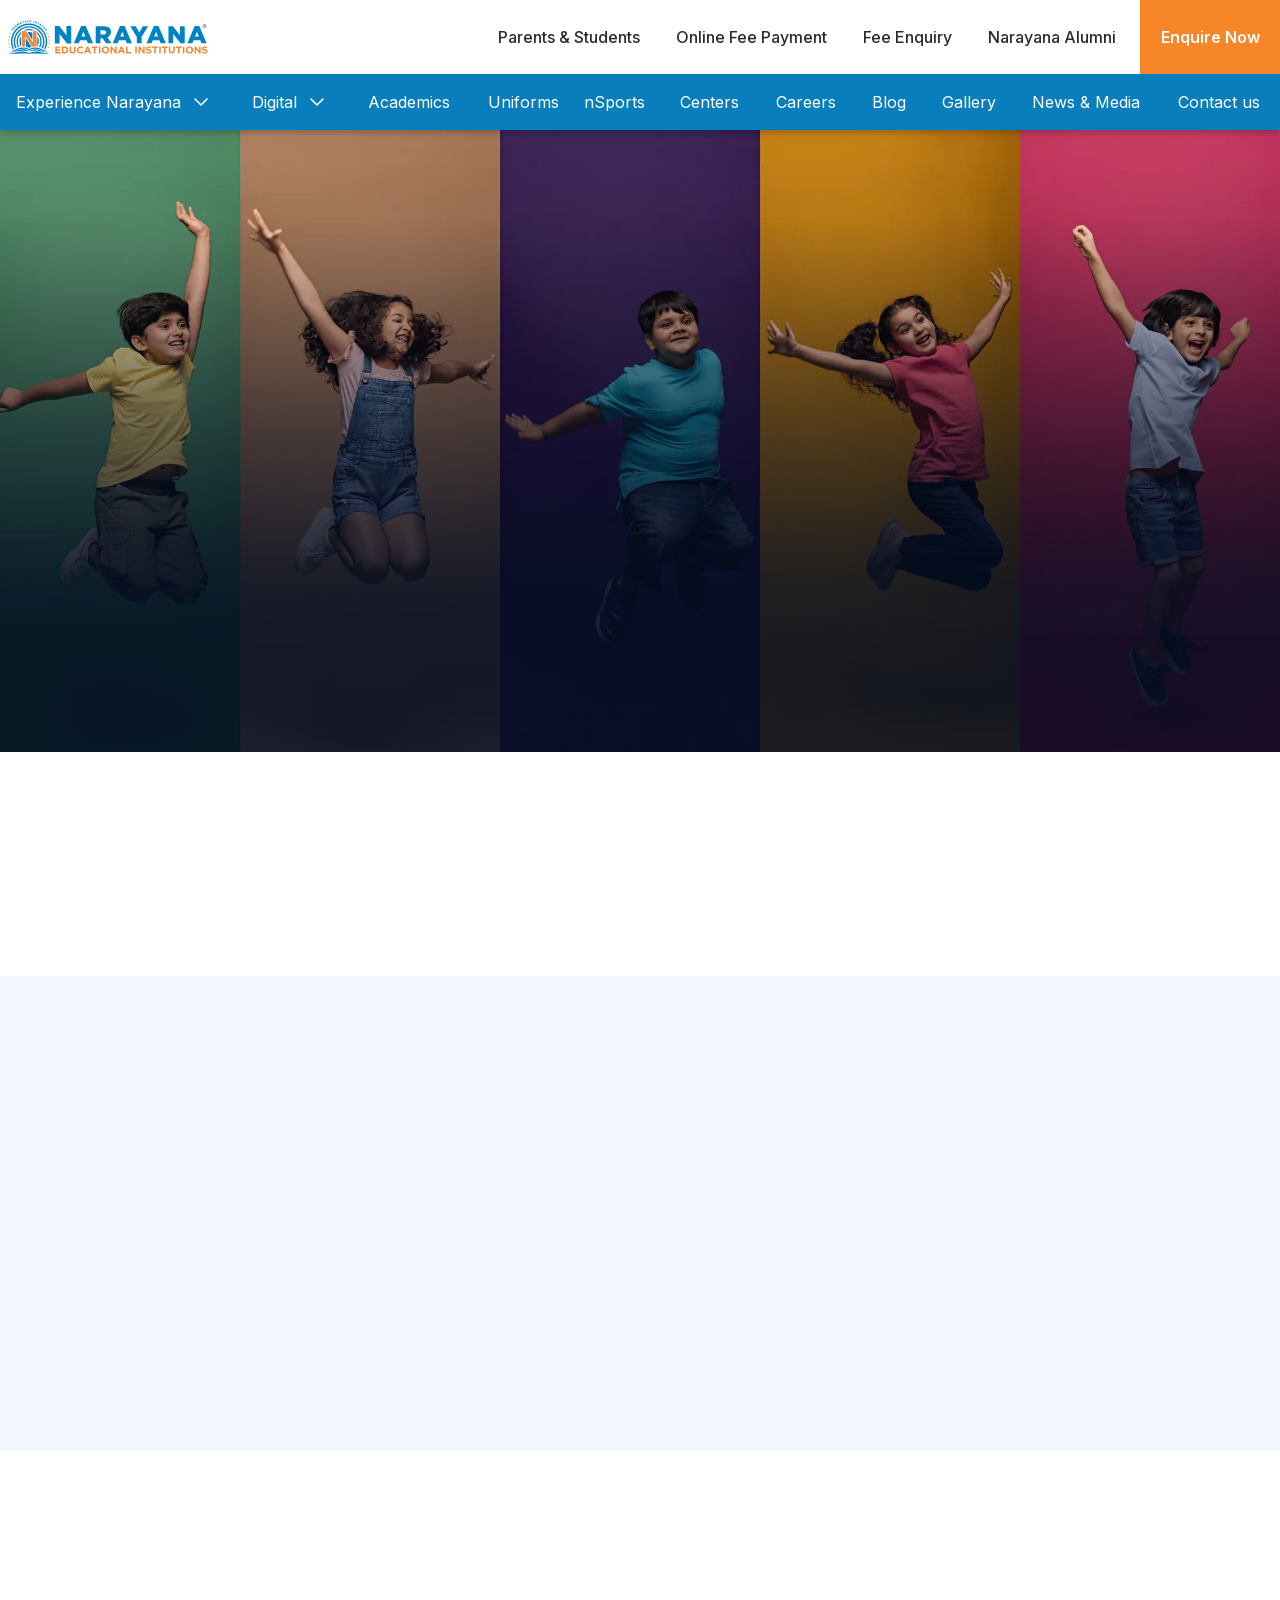
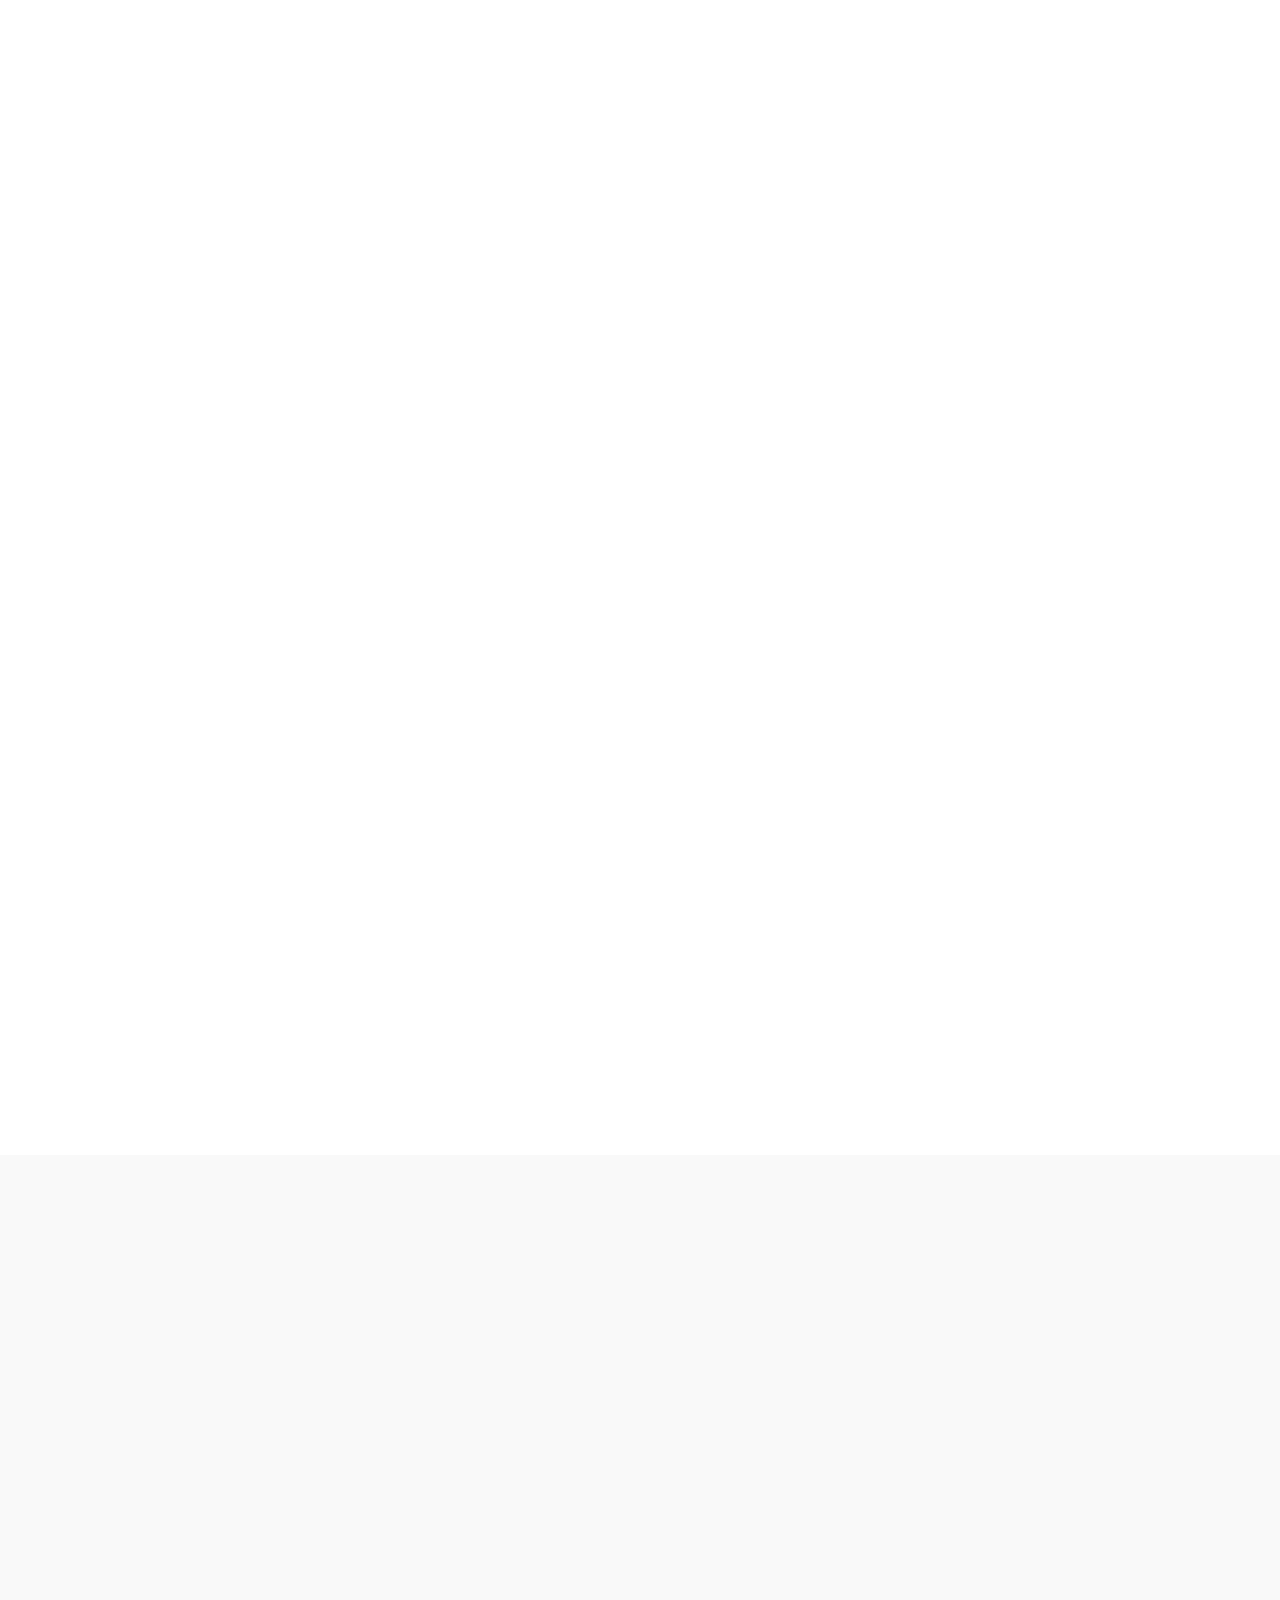
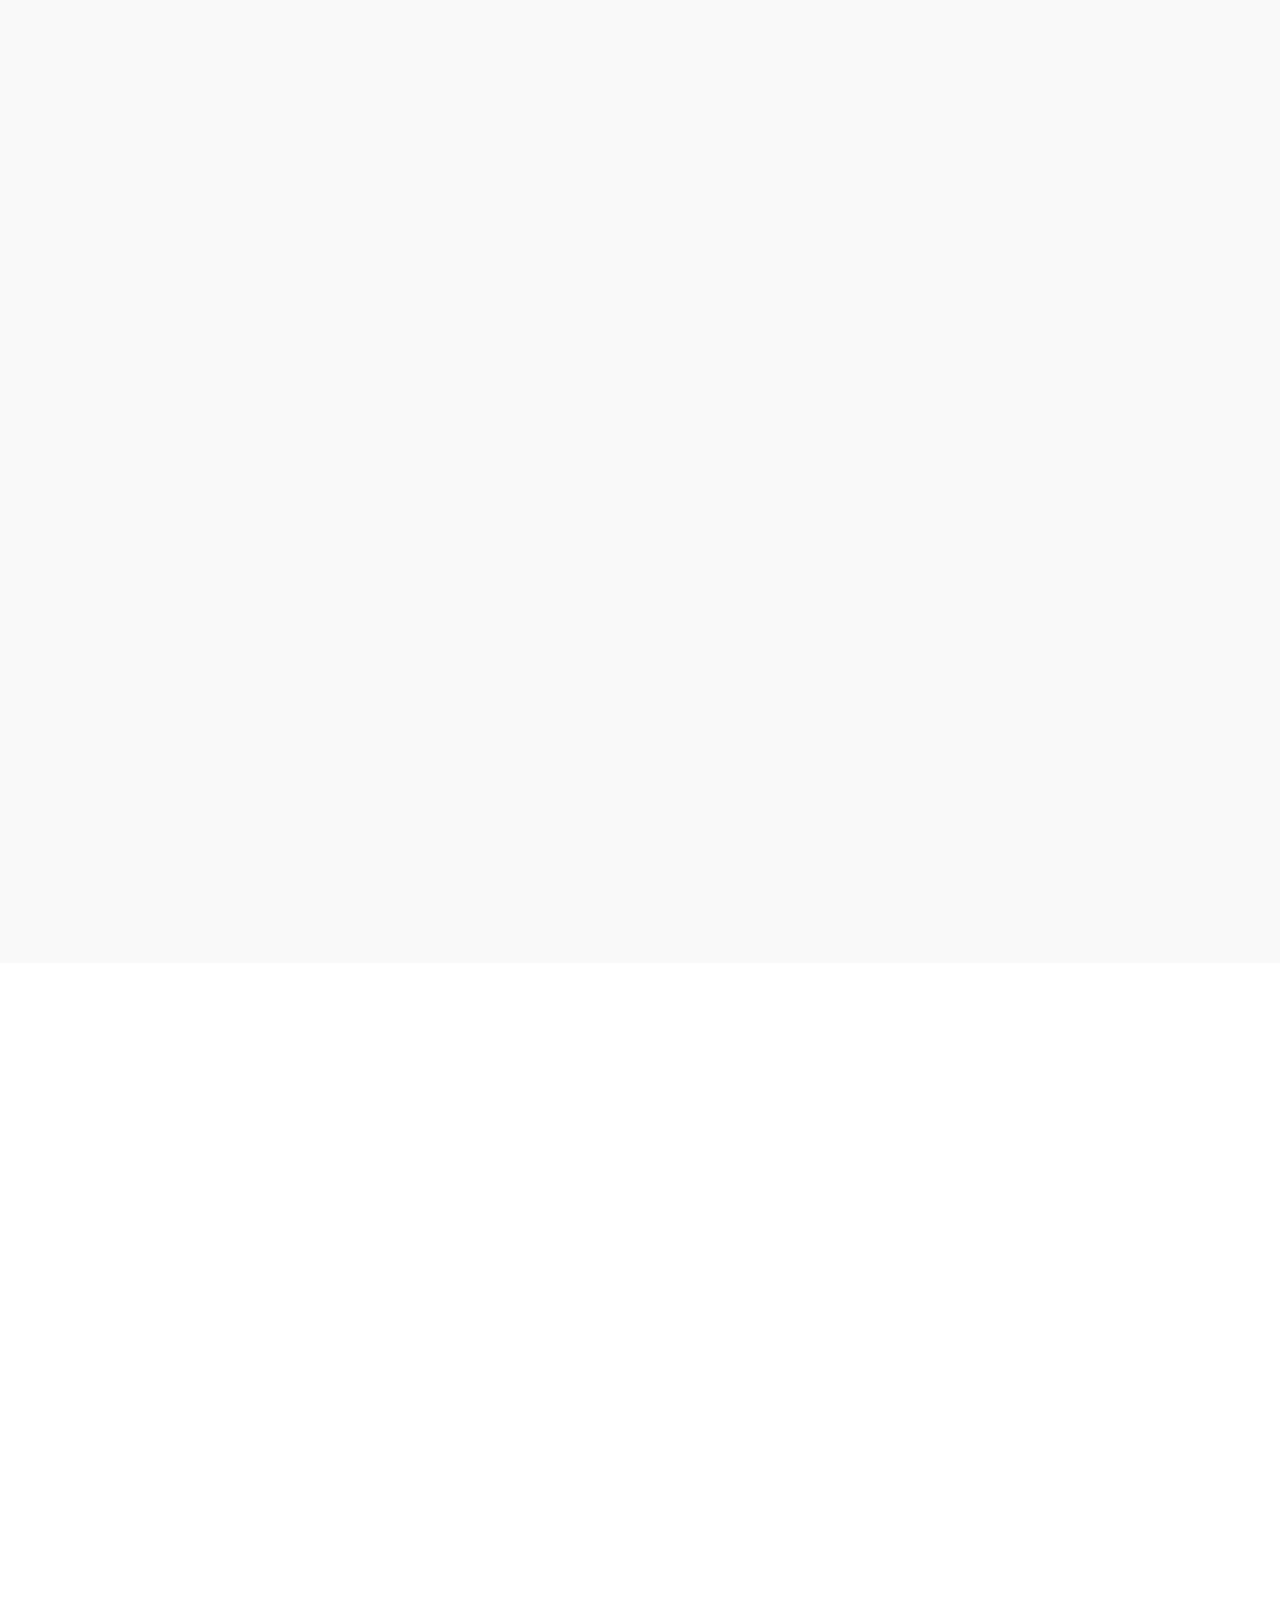
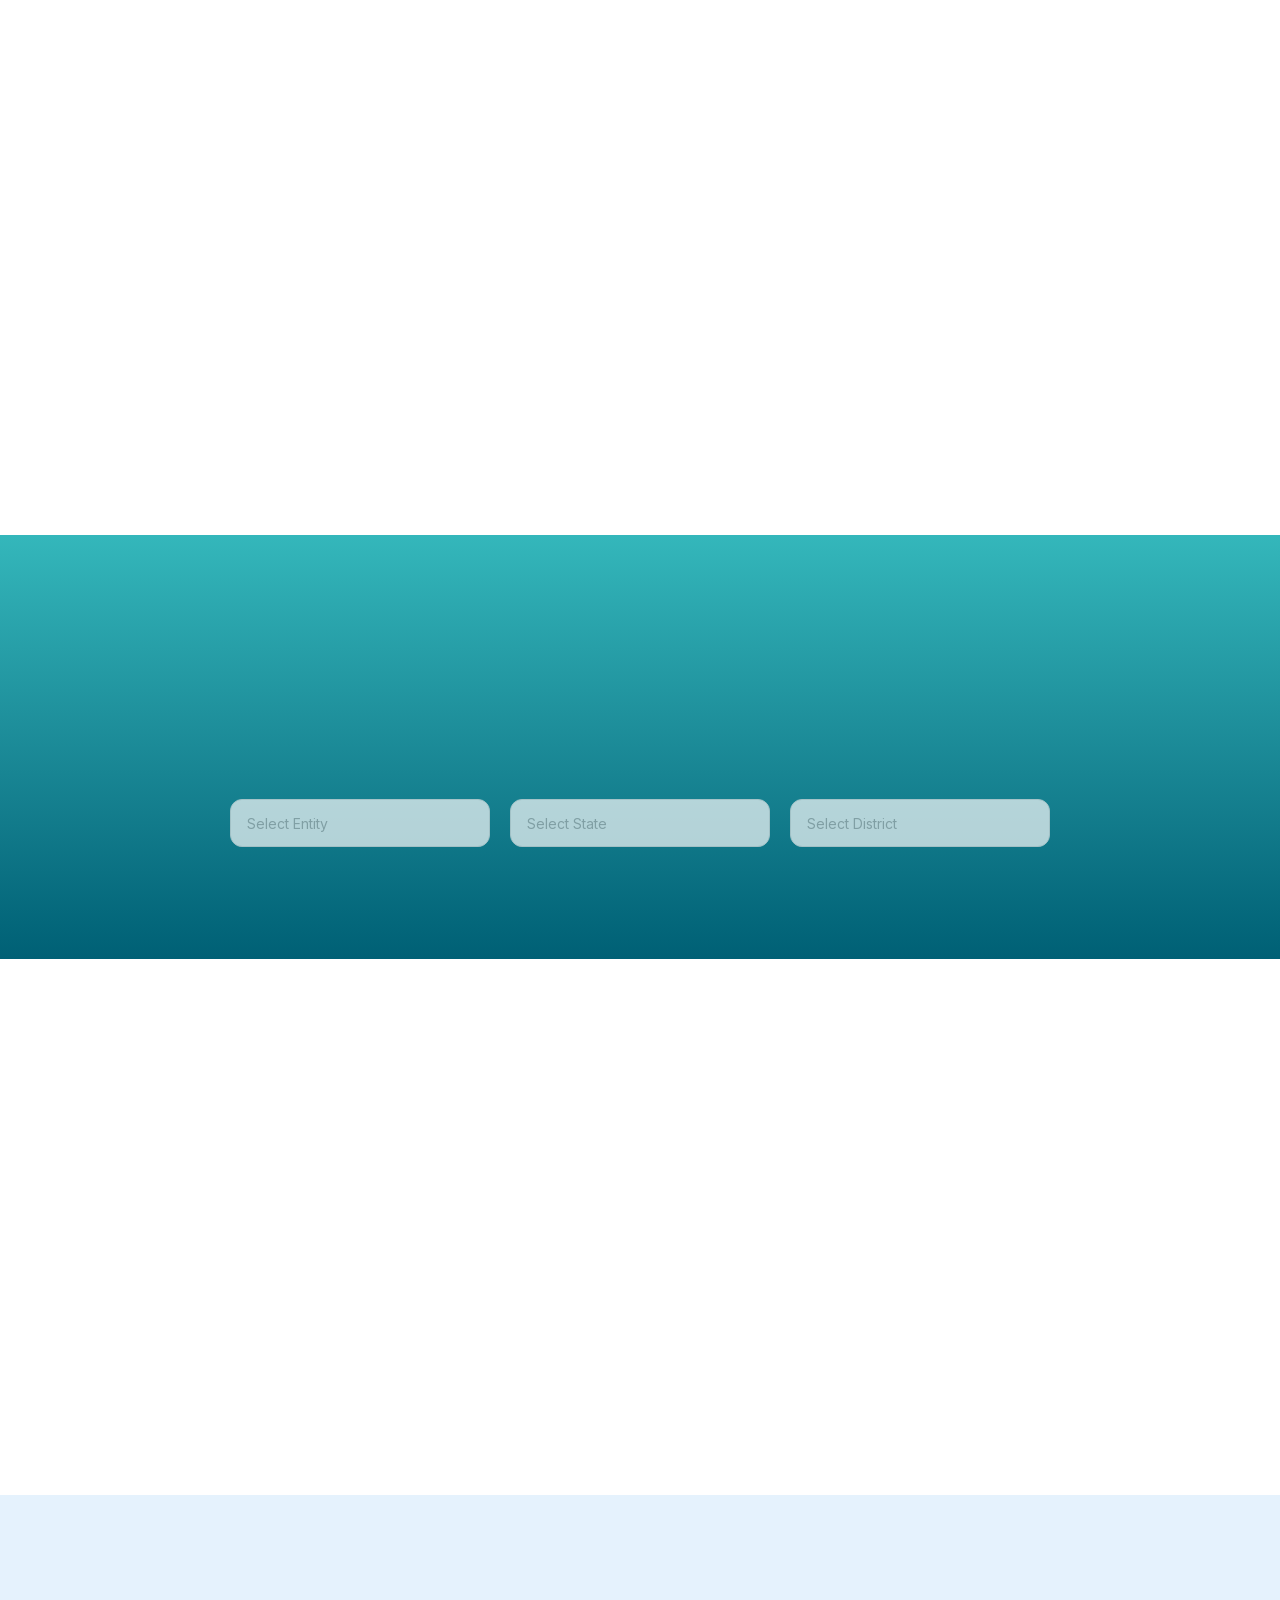
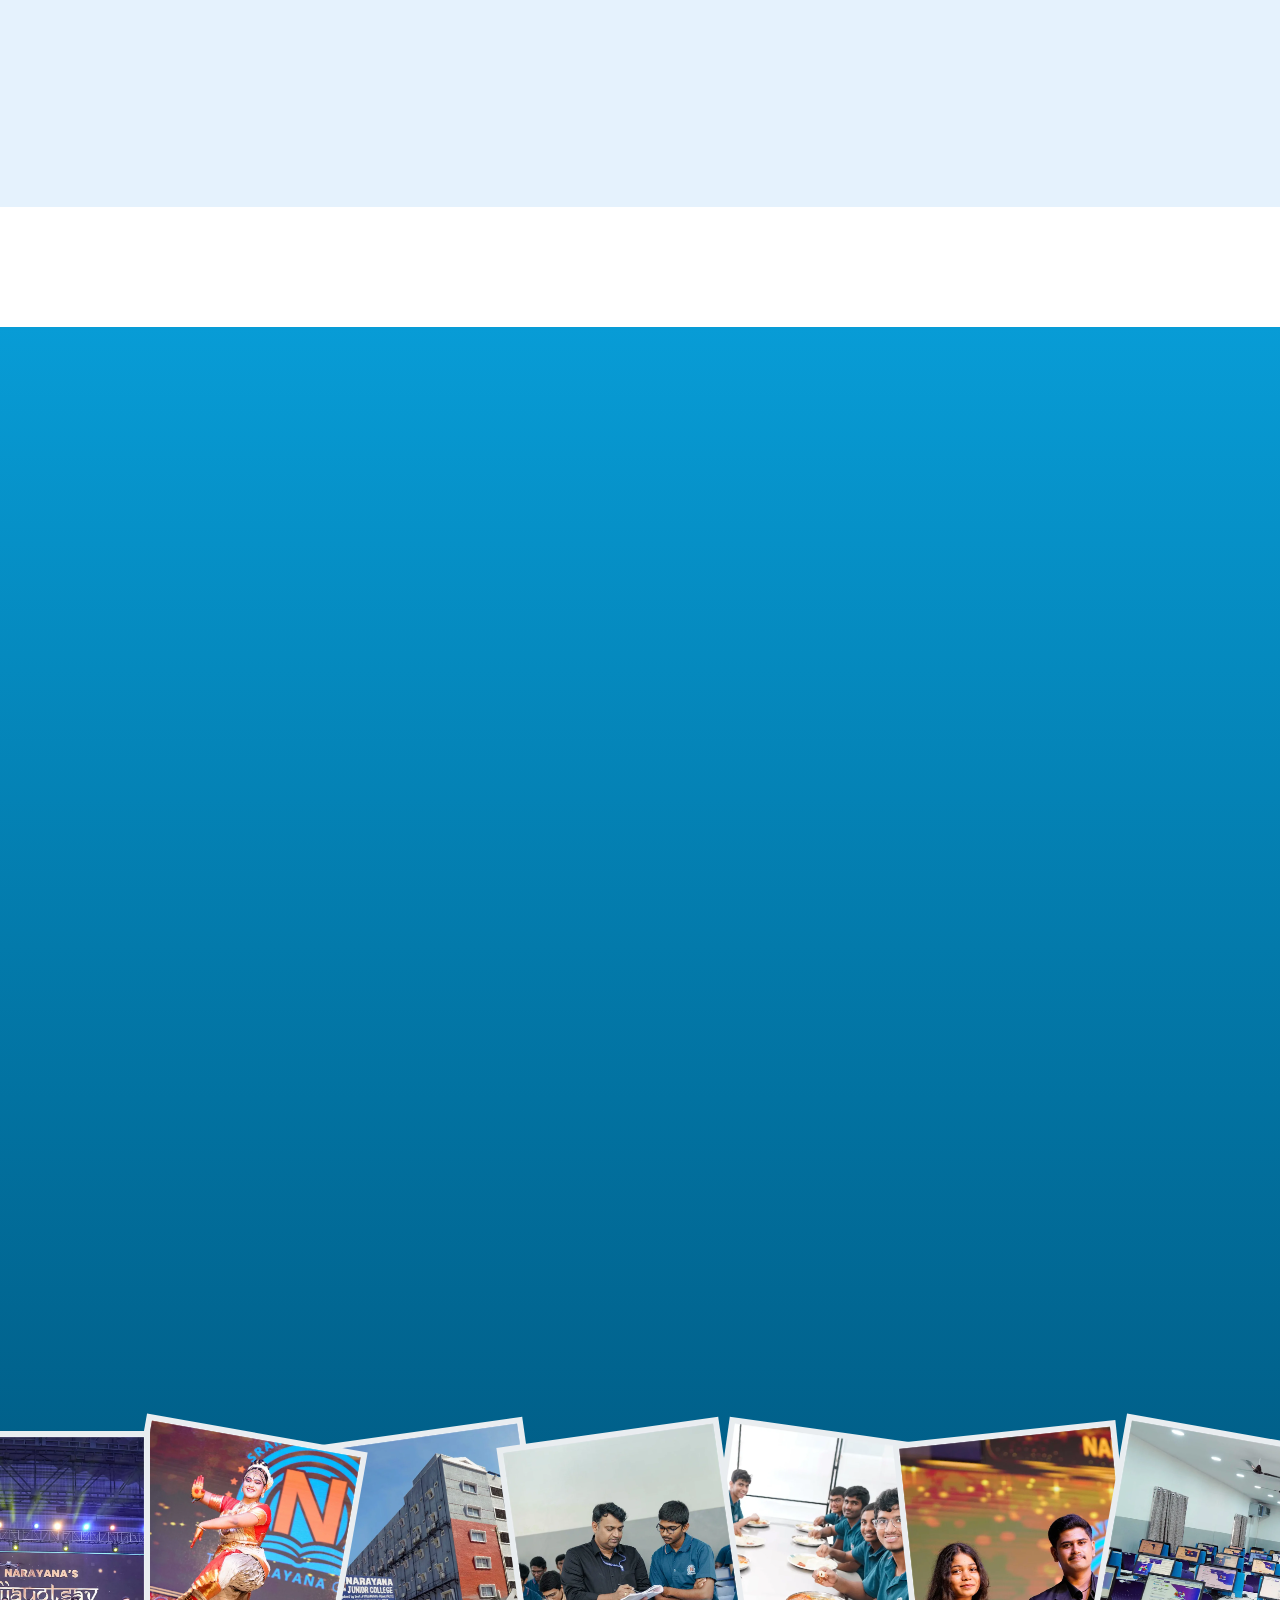
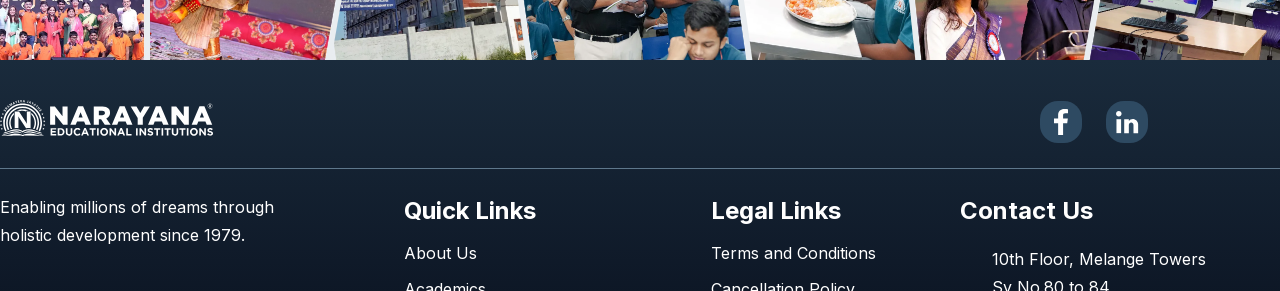
==== index.html @ 07ddacb1 "first commitq" ====
<html xmlns="http://www.w3.org/1999/xhtml" lang="en">

<head>
	<meta http-equiv="Content-Type" content="text/html; charset=utf-8" />
	<meta name="description" content="HTTrack is an easy-to-use website mirror utility. It allows you to download a World Wide website from the Internet to a local directory,building recursively all structures, getting html, images, and other files from the server to your computer. Links are rebuiltrelatively so that you can freely browse to the local site (works with any browser). You can mirror several sites together so that you can jump from one toanother. You can, also, update an existing mirror site, or resume an interrupted download. The robot is fully configurable, with an integrated help" />
	<meta name="keywords" content="httrack, HTTRACK, HTTrack, winhttrack, WINHTTRACK, WinHTTrack, offline browser, web mirror utility, aspirateur web, surf offline, web capture, www mirror utility, browse offline, local  site builder, website mirroring, aspirateur www, internet grabber, capture de site web, internet tool, hors connexion, unix, dos, windows 95, windows 98, solaris, ibm580, AIX 4.0, HTS, HTGet, web aspirator, web aspirateur, libre, GPL, GNU, free software" />
	<title>Local index - HTTrack Website Copier</title>
  <!-- Mirror and index made by HTTrack Website Copier/3.49-6 [XR&CO'2014] -->
	<style type="text/css">
	<!--

body {
	margin: 0;  padding: 0;  margin-bottom: 15px;  margin-top: 8px;
	background: #77b;
}
body, td {
	font: 14px "Trebuchet MS", Verdana, Arial, Helvetica, sans-serif;
	}

#subTitle {
	background: #000;  color: #fff;  padding: 4px;  font-weight: bold; 
	}

#siteNavigation a, #siteNavigation .current {
	font-weight: bold;  color: #448;
	}
#siteNavigation a:link    { text-decoration: none; }
#siteNavigation a:visited { text-decoration: none; }

#siteNavigation .current { background-color: #ccd; }

#siteNavigation a:hover   { text-decoration: none;  background-color: #fff;  color: #000; }
#siteNavigation a:active  { text-decoration: none;  background-color: #ccc; }


a:link    { text-decoration: underline;  color: #00f; }
a:visited { text-decoration: underline;  color: #000; }
a:hover   { text-decoration: underline;  color: #c00; }
a:active  { text-decoration: underline; }

#pageContent {
	clear: both;
	border-bottom: 6px solid #000;
	padding: 10px;  padding-top: 20px;
	line-height: 1.65em;
	background-image: url(backblue.gif);
	background-repeat: no-repeat;
	background-position: top right;
	}

#pageContent, #siteNavigation {
	background-color: #ccd;
	}


.imgLeft  { float: left;   margin-right: 10px;  margin-bottom: 10px; }
.imgRight { float: right;  margin-left: 10px;   margin-bottom: 10px; }

hr { height: 1px;  color: #000;  background-color: #000;  margin-bottom: 15px; }

h1 { margin: 0;  font-weight: bold;  font-size: 2em; }
h2 { margin: 0;  font-weight: bold;  font-size: 1.6em; }
h3 { margin: 0;  font-weight: bold;  font-size: 1.3em; }
h4 { margin: 0;  font-weight: bold;  font-size: 1.18em; }

.blak { background-color: #000; }
.hide { display: none; }
.tableWidth { min-width: 400px; }

.tblRegular       { border-collapse: collapse; }
.tblRegular td    { padding: 6px;  background-image: url(fade.gif);  border: 2px solid #99c; }
.tblHeaderColor, .tblHeaderColor td { background: #99c; }
.tblNoBorder td   { border: 0; }


// -->
</style>

</head>

<table width="76%" border="0" align="center" cellspacing="0" cellpadding="3" class="tableWidth">
	<tr>
	<td id="subTitle">HTTrack Website Copier - Open Source offline browser</td>
	</tr>
</table>
<table width="76%" border="0" align="center" cellspacing="0" cellpadding="0" class="tableWidth">
<tr class="blak">
<td>
	<table width="100%" border="0" align="center" cellspacing="1" cellpadding="0">
	<tr>
	<td colspan="6"> 
		<table width="100%" border="0" align="center" cellspacing="0" cellpadding="10">
		<tr> 
		<td id="pageContent"> 
<!-- ==================== End prologue ==================== -->

	<meta name="generator" content="HTTrack Website Copier/3.x">
	<TITLE>Local index - HTTrack</TITLE>
</HEAD>
<BODY>
<H1 ALIGN=Center>Index of locally available sites:</H1>
	<TABLE BORDER="0" WIDTH="100%" CELLSPACING="1" CELLPADDING="0">
		<TR>
			<TD BACKGROUND="fade.gif">
				&middot;
					<A HREF="narayanagroup.com/index.html">
						Narayana Educational Institutions | India&#x27;s Leading School and Coaching Network
					</A>		
			</TD>
		</TR>
	</TABLE>
	<BR>
	<BR>
	<BR>
  	<H6 ALIGN="RIGHT">
	<I>Mirror and index made by HTTrack Website Copier [XR&amp;CO'2008]</I>
	</H6>
	<!-- Mirror and index made by HTTrack Website Copier/3.49-6 [XR&CO'2014] -->
	<!-- Thanks for using HTTrack Website Copier! -->
	<meta HTTP-EQUIV="Refresh" CONTENT="0; URL=narayanagroup.com/index.html">


<!-- ==================== Start epilogue ==================== -->
		</td>
		</tr>
		</table>
	</td>
	</tr>
	</table>
</td>
</tr>
</table>

<table width="76%" border="0" align="center" valign="bottom" cellspacing="0" cellpadding="0">
	<tr>
	<td id="footer"><small>&copy; 2008 Xavier Roche & other contributors - Web Design: Leto Kauler.</small></td>
	</tr>
</table>

</body>

</html>
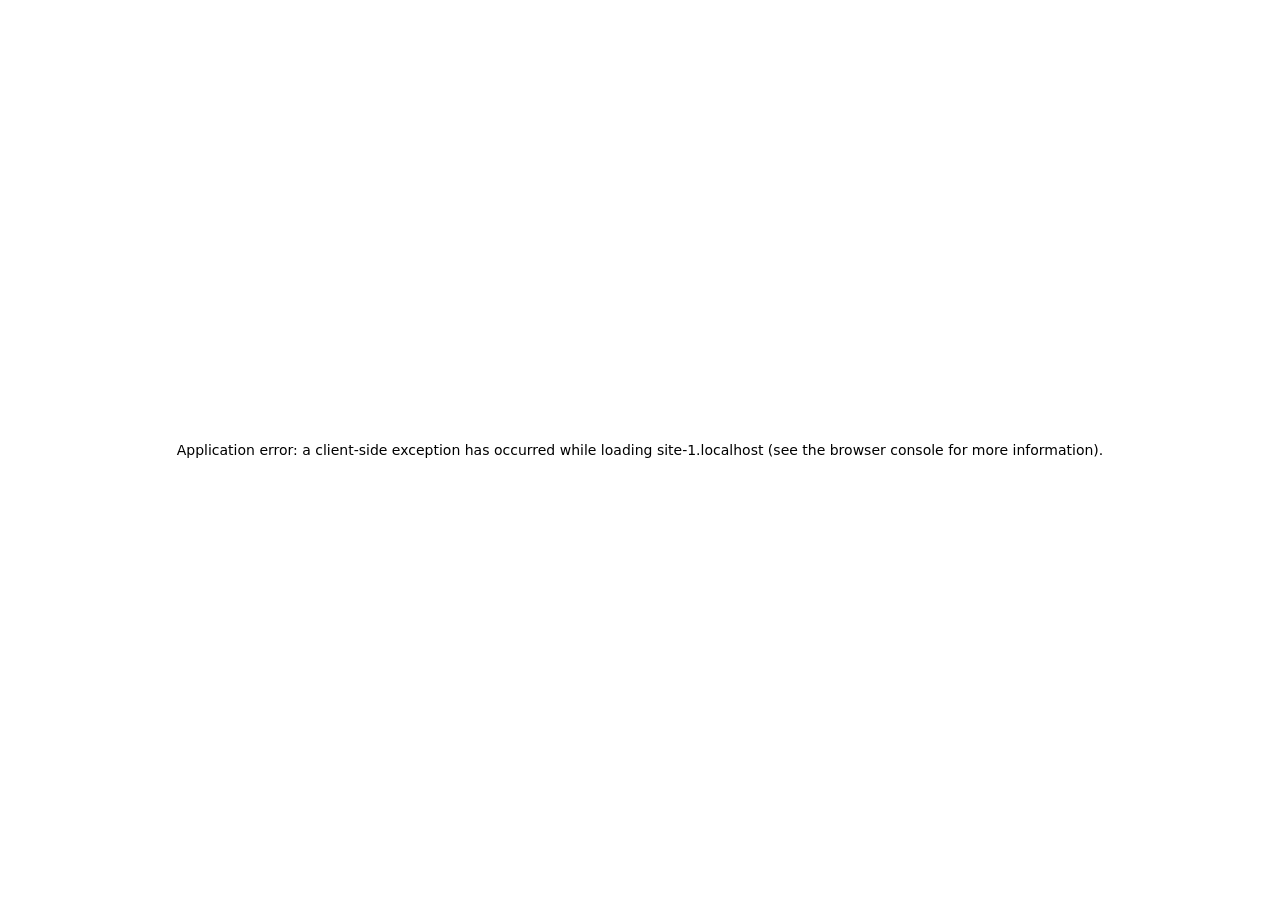
==== commit b9391e40: "test" ====
--- a/index.html
+++ b/index.html
@@ -1,144 +1,59 @@
-<html xmlns="http://www.w3.org/1999/xhtml" lang="en">
-
-<head>
-	<meta http-equiv="Content-Type" content="text/html; charset=utf-8" />
-	<meta name="description" content="HTTrack is an easy-to-use website mirror utility. It allows you to download a World Wide website from the Internet to a local directory,building recursively all structures, getting html, images, and other files from the server to your computer. Links are rebuiltrelatively so that you can freely browse to the local site (works with any browser). You can mirror several sites together so that you can jump from one toanother. You can, also, update an existing mirror site, or resume an interrupted download. The robot is fully configurable, with an integrated help" />
-	<meta name="keywords" content="httrack, HTTRACK, HTTrack, winhttrack, WINHTTRACK, WinHTTrack, offline browser, web mirror utility, aspirateur web, surf offline, web capture, www mirror utility, browse offline, local  site builder, website mirroring, aspirateur www, internet grabber, capture de site web, internet tool, hors connexion, unix, dos, windows 95, windows 98, solaris, ibm580, AIX 4.0, HTS, HTGet, web aspirator, web aspirateur, libre, GPL, GNU, free software" />
-	<title>Local index - HTTrack Website Copier</title>
-  <!-- Mirror and index made by HTTrack Website Copier/3.49-6 [XR&CO'2014] -->
-	<style type="text/css">
-	<!--
-
-body {
-	margin: 0;  padding: 0;  margin-bottom: 15px;  margin-top: 8px;
-	background: #77b;
-}
-body, td {
-	font: 14px "Trebuchet MS", Verdana, Arial, Helvetica, sans-serif;
-	}
-
-#subTitle {
-	background: #000;  color: #fff;  padding: 4px;  font-weight: bold; 
-	}
-
-#siteNavigation a, #siteNavigation .current {
-	font-weight: bold;  color: #448;
-	}
-#siteNavigation a:link    { text-decoration: none; }
-#siteNavigation a:visited { text-decoration: none; }
-
-#siteNavigation .current { background-color: #ccd; }
-
-#siteNavigation a:hover   { text-decoration: none;  background-color: #fff;  color: #000; }
-#siteNavigation a:active  { text-decoration: none;  background-color: #ccc; }
-
-
-a:link    { text-decoration: underline;  color: #00f; }
-a:visited { text-decoration: underline;  color: #000; }
-a:hover   { text-decoration: underline;  color: #c00; }
-a:active  { text-decoration: underline; }
-
-#pageContent {
-	clear: both;
-	border-bottom: 6px solid #000;
-	padding: 10px;  padding-top: 20px;
-	line-height: 1.65em;
-	background-image: url(backblue.gif);
-	background-repeat: no-repeat;
-	background-position: top right;
-	}
-
-#pageContent, #siteNavigation {
-	background-color: #ccd;
-	}
-
-
-.imgLeft  { float: left;   margin-right: 10px;  margin-bottom: 10px; }
-.imgRight { float: right;  margin-left: 10px;   margin-bottom: 10px; }
-
-hr { height: 1px;  color: #000;  background-color: #000;  margin-bottom: 15px; }
-
-h1 { margin: 0;  font-weight: bold;  font-size: 2em; }
-h2 { margin: 0;  font-weight: bold;  font-size: 1.6em; }
-h3 { margin: 0;  font-weight: bold;  font-size: 1.3em; }
-h4 { margin: 0;  font-weight: bold;  font-size: 1.18em; }
-
-.blak { background-color: #000; }
-.hide { display: none; }
-.tableWidth { min-width: 400px; }
-
-.tblRegular       { border-collapse: collapse; }
-.tblRegular td    { padding: 6px;  background-image: url(fade.gif);  border: 2px solid #99c; }
-.tblHeaderColor, .tblHeaderColor td { background: #99c; }
-.tblNoBorder td   { border: 0; }
-
-
-// -->
-</style>
-
-</head>
-
-<table width="76%" border="0" align="center" cellspacing="0" cellpadding="3" class="tableWidth">
-	<tr>
-	<td id="subTitle">HTTrack Website Copier - Open Source offline browser</td>
-	</tr>
-</table>
-<table width="76%" border="0" align="center" cellspacing="0" cellpadding="0" class="tableWidth">
-<tr class="blak">
-<td>
-	<table width="100%" border="0" align="center" cellspacing="1" cellpadding="0">
-	<tr>
-	<td colspan="6"> 
-		<table width="100%" border="0" align="center" cellspacing="0" cellpadding="10">
-		<tr> 
-		<td id="pageContent"> 
-<!-- ==================== End prologue ==================== -->
-
-	<meta name="generator" content="HTTrack Website Copier/3.x">
-	<TITLE>Local index - HTTrack</TITLE>
-</HEAD>
-<BODY>
-<H1 ALIGN=Center>Index of locally available sites:</H1>
-	<TABLE BORDER="0" WIDTH="100%" CELLSPACING="1" CELLPADDING="0">
-		<TR>
-			<TD BACKGROUND="fade.gif">
-				&middot;
-					<A HREF="narayanagroup.com/index.html">
-						Narayana Educational Institutions | India&#x27;s Leading School and Coaching Network
-					</A>		
-			</TD>
-		</TR>
-	</TABLE>
-	<BR>
-	<BR>
-	<BR>
-  	<H6 ALIGN="RIGHT">
-	<I>Mirror and index made by HTTrack Website Copier [XR&amp;CO'2008]</I>
-	</H6>
-	<!-- Mirror and index made by HTTrack Website Copier/3.49-6 [XR&CO'2014] -->
-	<!-- Thanks for using HTTrack Website Copier! -->
-	<meta HTTP-EQUIV="Refresh" CONTENT="0; URL=narayanagroup.com/index.html">
-
-
-<!-- ==================== Start epilogue ==================== -->
-		</td>
-		</tr>
-		</table>
-	</td>
-	</tr>
-	</table>
-</td>
-</tr>
-</table>
-
-<table width="76%" border="0" align="center" valign="bottom" cellspacing="0" cellpadding="0">
-	<tr>
-	<td id="footer"><small>&copy; 2008 Xavier Roche & other contributors - Web Design: Leto Kauler.</small></td>
-	</tr>
-</table>
-
-</body>
-
-</html>
-
-
+<!DOCTYPE html><!--6sBl0eqmgEEl43VwUQf8Q--><html lang="en">
+<!-- Mirrored from narayanagroup.com/ by HTTrack Website Copier/3.x [XR&CO'2014], Sun, 15 Nov 2026 19:05:26 GMT -->
+<!-- Added by HTTrack --><meta http-equiv="content-type" content="text/html;charset=utf-8" /><!-- /Added by HTTrack -->
+<head><meta charSet="utf-8"/><meta name="viewport" content="width=device-width, initial-scale=1"/><link rel="preload" href="_next/static/media/1f3fe8c6df3d47c1-s.p.woff2" as="font" crossorigin="" type="font/woff2"/><link rel="preload" href="_next/static/media/e4af272ccee01ff0-s.p.woff2" as="font" crossorigin="" type="font/woff2"/><link rel="preload" as="image" href="optimised-images/icons/logo.svg"/><link rel="preload" as="image" href="optimised-images/icons/menu.svg"/><link rel="preload" as="image" href="optimised-images/icons/call.svg"/><link rel="preload" as="image" href="optimised-images/icons/chevron-white-left.svg"/><link rel="preload" as="image" href="optimised-images/pages/home/banner/hero-1.webp"/><link rel="preload" as="image" href="optimised-images/pages/home/banner/hero-2.webp"/><link rel="preload" as="image" href="optimised-images/pages/home/banner/hero-sm-3.webp"/><link rel="preload" as="image" href="optimised-images/pages/home/report/learners-bg.svg"/><link rel="preload" as="image" href="optimised-images/pages/home/report/learners-annually.svg"/><link rel="preload" as="image" href="optimised-images/pages/home/report/skilled-bg.svg"/><link rel="stylesheet" href="_next/static/css/37346f315067e7a0.css" data-precedence="next"/><link rel="stylesheet" href="_next/static/css/0c385c465a87a553.css" data-precedence="next"/><link rel="stylesheet" href="_next/static/css/adb0ae85447f3f3f.css" data-precedence="next"/><link rel="stylesheet" href="_next/static/css/ec017e3727eec003.css" data-precedence="next"/><link rel="preload" as="script" fetchPriority="low" href="_next/static/chunks/webpack-a30a43a2f16964ef.js"/><script src="_next/static/chunks/4bd1b696-cc729d47eba2cee4.js" async=""></script><script src="_next/static/chunks/5964-909c2aa918bcc589.js" async=""></script><script src="_next/static/chunks/main-app-b78a22486d2f297a.js" async=""></script><script src="_next/static/chunks/4297-522bb3b451fc9719.js" async=""></script><script src="_next/static/chunks/6874-414075bb21e16c80.js" async=""></script><script src="_next/static/chunks/2839-712b6e9c94117d86.js" async=""></script><script src="_next/static/chunks/4071-a932eccdeba0fb16.js" async=""></script><script src="_next/static/chunks/app/layout-771a55e5f9b0ce48.js" async=""></script><script src="_next/static/chunks/9561-4c92c56cf455090f.js" async=""></script><script src="_next/static/chunks/9641-55796bcb730cb70a.js" async=""></script><script src="_next/static/chunks/3464-5c99f3e784a1859c.js" async=""></script><script src="_next/static/chunks/2173-29b19a4d841228d0.js" async=""></script><script src="_next/static/chunks/4640-bee09645a71dd066.js" async=""></script><script src="_next/static/chunks/3332-b6b5c05ae8e86eb0.js" async=""></script><script src="_next/static/chunks/app/page-9a4ebf3aff1dda38.js" async=""></script><link rel="preload" as="image" href="optimised-images/pages/home/report/skilled-employees.svg"/><link rel="preload" as="image" href="optimised-images/pages/home/report/educational-bg.svg"/><link rel="preload" as="image" href="optimised-images/pages/home/report/educational-institutes.svg"/><link rel="preload" as="image" href="optimised-images/pages/home/report/states-bg.svg"/><link rel="preload" as="image" href="optimised-images/pages/home/report/states-in-india.svg"/><link rel="preload" as="image" href="optimised-images/pages/home/report/cities-bg.svg"/><link rel="preload" as="image" href="optimised-images/pages/home/report/cities-across-india.svg"/><link rel="preload" as="image" href="optimised-images/icons/chevron-right.svg"/><link rel="preload" as="image" href="optimised-images/pages/home/toppers/banner_01.webp"/><link rel="preload" as="image" href="optimised-images/pages/home/toppers/banner_02.webp"/><link rel="preload" as="image" href="optimised-images/pages/home/toppers/fraternity.webp"/><link rel="preload" as="image" href="optimised-images/pages/home/toppers/neet-ug-2026-desktop.webp"/><link rel="preload" as="image" href="optimised-images/pages/home/toppers/jee-adv-2026-banner.webp"/><link rel="preload" as="image" href="optimised-images/pages/home/toppers/cbse-12-toppers.webp"/><link rel="preload" as="image" href="optimised-images/pages/home/toppers/banner_00.webp"/><link rel="preload" as="image" href="optimised-images/pages/home/toppers/tg-eapcet-2026.webp"/><link rel="preload" as="image" href="optimised-images/icons/chevron-left.svg"/><link rel="preload" as="image" href="optimised-images/pages/footer/photo-strip/1.webp"/><link rel="preload" as="image" href="optimised-images/pages/footer/photo-strip/2.webp"/><link rel="preload" as="image" href="optimised-images/pages/footer/photo-strip/3.webp"/><link rel="preload" as="image" href="optimised-images/pages/footer/photo-strip/4.webp"/><link rel="preload" as="image" href="optimised-images/pages/footer/photo-strip/5.webp"/><link rel="preload" as="image" href="optimised-images/pages/footer/photo-strip/6.webp"/><link rel="preload" as="image" href="optimised-images/pages/footer/photo-strip/7.webp"/><link rel="preload" as="image" href="optimised-images/pages/footer/photo-strip/8.webp"/><link rel="preload" as="image" href="optimised-images/pages/footer/photo-strip/9.webp"/><link rel="preload" as="image" href="optimised-images/pages/footer/photo-strip/10.webp"/><link rel="preload" as="image" href="optimised-images/pages/footer/photo-strip/11.webp"/><link rel="preload" as="image" href="optimised-images/icons/logo-white.svg"/><link rel="preload" as="image" href="optimised-images/icons/facebook.svg"/><link rel="preload" as="image" href="optimised-images/icons/linkedin.svg"/><link rel="preload" as="image" href="optimised-images/icons/youtube.svg"/><link rel="preload" as="image" href="optimised-images/icons/instagram.svg"/><link rel="preload" as="image" href="optimised-images/icons/location.svg"/><link rel="preload" as="image" href="optimised-images/icons/email.svg"/><link rel="preload" as="image" href="optimised-images/icons/phone.svg"/><link rel="preload" href="https://tracker.metricool.com/resources/be.js" as="script"/><link rel="preload" href="https://cdn.evgnet.com/beacon/e55653z555563zg3d3t3c3d3n8089562307/narayanagroupsproduction/scripts/evergage.min.js" as="script"/><link rel="preload" href="https://www.googletagmanager.com/gtag/js?id=G-NK8SRTQDH6" as="script"/><link rel="preload" href="https://www.googletagmanager.com/gtag/js?id=AW-697742055" as="script"/><link rel="preload" as="image" href="optimised-images/pages/home/toppers/mobile-banners/1.webp"/><link rel="preload" as="image" href="optimised-images/pages/home/toppers/mobile-banners/2.webp"/><link rel="preload" as="image" href="optimised-images/pages/home/toppers/mobile-banners/3.webp"/><link rel="preload" as="image" href="optimised-images/pages/home/toppers/mobile-banners/neet-ug-2026-mobile.webp"/><link rel="preload" as="image" href="optimised-images/pages/home/toppers/mobile-banners/jee-adv-2026-banner.webp"/><link rel="preload" as="image" href="optimised-images/pages/home/toppers/mobile-banners/cbse-12-toppers.webp"/><link rel="preload" as="image" href="optimised-images/pages/home/toppers/mobile-banners/5.webp"/><link rel="preload" as="image" href="optimised-images/pages/home/toppers/mobile-banners/6.webp"/><link rel="preload" as="image" href="optimised-images/pages/home/transforming/images/school.webp"/><link rel="preload" as="image" href="optimised-images/pages/home/transforming/backgrounds/school.webp"/><link rel="preload" as="image" href="optimised-images/pages/home/transforming/images/junior.webp"/><link rel="preload" as="image" href="optimised-images/pages/home/transforming/backgrounds/college.webp"/><link rel="preload" as="image" href="optimised-images/pages/home/transforming/images/coaching.webp"/><link rel="preload" as="image" href="optimised-images/pages/home/transforming/backgrounds/coaching.webp"/><link rel="preload" as="image" href="optimised-images/pages/home/transforming/images/professional.webp"/><link rel="preload" as="image" href="optimised-images/pages/home/transforming/images/p-mobile.webp"/><link rel="preload" as="image" href="optimised-images/pages/home/transforming/backgrounds/professional.webp"/><link rel="preload" as="image" href="optimised-images/pages/home/about/vision.webp"/><link rel="preload" as="image" href="optimised-images/pages/home/about/mission.webp"/><link rel="preload" as="image" href="optimised-images/pages/home/about/who.webp"/><link rel="preload" as="image" href="optimised-images/icons/left-arrow.svg"/><link rel="preload" as="image" href="optimised-images/pages/home/answer/overlay.webp"/><link rel="preload" as="image" href="optimised-images/pages/home/inside-campus/1.webp"/><link rel="preload" as="image" href="optimised-images/icons/chevron-left-white.svg"/><link rel="preload" as="image" href="optimised-images/pages/home/inside-campus/2.webp"/><link rel="preload" as="image" href="optimised-images/pages/home/inside-campus/5.webp"/><link rel="preload" as="image" href="optimised-images/pages/home/inside-campus/3.webp"/><link rel="preload" as="image" href="optimised-images/pages/home/inside-campus/4.webp"/><link rel="preload" as="image" href="optimised-images/pages/home/branches/location.svg"/><link rel="preload" as="image" href="optimised-images/pages/home/branches/left.svg"/><link rel="preload" as="image" href="optimised-images/pages/home/branches/right.svg"/><link rel="preload" as="image" href="optimised-images/pages/home/branches/location-mobile.svg"/><link rel="preload" as="image" href="optimised-images/pages/home/branches/right-mobile.svg"/><link rel="preload" as="image" href="optimised-images/pages/home/branches/left-mobile.svg"/><link rel="preload" as="image" href="optimised-images/icons/chevron-down.svg"/><link rel="preload" as="image" href="optimised-images/pages/home/social-media/thumbs-up.webp"/><link rel="preload" as="image" href="optimised-images/pages/home/social-media/facebook.webp"/><link rel="preload" as="image" href="optimised-images/pages/home/achievers/icons/left.svg"/><link rel="preload" as="image" href="optimised-images/pages/home/achievers/icons/medal.svg"/><link rel="preload" as="image" href="optimised-images/pages/home/achievers/icons/right.svg"/><link rel="preload" as="image" href="optimised-images/pages/home/achievers/images/riddi-sharma.webp"/><link rel="preload" as="image" href="optimised-images/icons/vector-blue.svg"/><link rel="preload" as="image" href="optimised-images/pages/home/achievers/images/sanjana-reddy.webp"/><link rel="preload" as="image" href="optimised-images/pages/home/achievers/images/bhumija.webp"/><link rel="preload" as="image" href="optimised-images/pages/home/achievers/images/parth-bansal.webp"/><link rel="preload" as="image" href="optimised-images/pages/home/achievers/images/spandana.webp"/><link rel="preload" as="image" href="optimised-images/pages/home/achievers/images/trisha-ghosh.webp"/><link rel="preload" as="image" href="optimised-images/pages/home/achievers/images/reyansh-devnani.webp"/><link rel="preload" as="image" href="optimised-images/pages/home/achievers/images/s-vakhin.webp"/><link rel="preload" as="image" href="optimised-images/pages/home/achievers/images/AIR-5-sandeep.webp"/><link rel="preload" as="image" href="optimised-images/pages/home/achievers/images/AIR-6-B-jayakrishna.webp"/><link rel="preload" as="image" href="optimised-images/pages/home/achievers/images/AIR-13-Manu-parameshwaran.webp"/><link rel="preload" as="image" href="optimised-images/pages/home/achievers/images/AIR-15-Veldurthi-Harshith.webp"/><link rel="preload" as="image" href="optimised-images/pages/home/achievers/images/NEET-AIR-1-Aryan-Gupta.webp"/><meta name="next-size-adjust" content=""/><title>Narayana Educational Institutions | India&#x27;s Leading School and Coaching Network</title><meta name="description" content="Welcome to the Narayana Group, India&#x27;s leading education network with 47+ years of excellence in schools, colleges and coaching. Empowering millions of students to achieve academic and competitive success."/><meta name="keywords" content="Narayana Group,Narayana Educational Institutions,Top Schools in India,Best Coaching Centres,Narayana Colleges,CBSE Schools India,Competitive Exam Coaching,Academic Excellence India,Narayana Group History,Education Network India,Narayana Student Success,Narayana Learning Programs,Innovative Education India,Narayana Group Locations,Leading Education Provider"/><meta name="google-site-verification" content="Qv4aq6Z3iHbxrPZN3q_VRbBfYeiPXAWpqFLOEx7LQRQ"/><meta property="og:title" content="Narayana Educational Institutions | India&#x27;s Leading School and Coaching Network"/><meta property="og:description" content="Welcome to the Narayana Group, India&#x27;s leading education network with 47+ years of excellence in schools, colleges and coaching. Empowering millions of students to achieve academic and competitive success."/><meta name="twitter:card" content="summary_large_image"/><meta name="twitter:title" content="Narayana Educational Institutions | India&#x27;s Leading School and Coaching Network"/><meta name="twitter:description" content="Welcome to the Narayana Group, India&#x27;s leading education network with 47+ years of excellence in schools, colleges and coaching. Empowering millions of students to achieve academic and competitive success."/><link rel="icon" href="favicon.ico" type="image/x-icon" sizes="32x32"/><script src="_next/static/chunks/polyfills-42372ed130431b0a.js" noModule=""></script></head><body class="__variable_d8ebd1 __variable_a11410 antialiased"><div hidden=""><!--$--><!--/$--></div><div id="lenis-root"><div class="fixed left-0 right-0 top-0 z-100"><div class="bg-white hidden xl:flex gap-6"><div class="container mx-auto py-3 flex justify-between items-center gap-9 "><a href="index.html"><img src="optimised-images/icons/logo.svg" alt="logo" class="h-[50px]"/></a><div class="flex justify-end items-center gap-9"><a class="text-base font-medium py-auto font-inter leading-[24px] transition-colors duration-300 ease-out text-[#2B2B2B] hover:text-[#DE6600] hover:delay-50" href="https://ediary.narayanagroup.org/index.html#/login">Parents &amp; Students</a><a class="text-base font-medium py-auto font-inter leading-[24px] transition-colors duration-300 ease-out text-[#2B2B2B] hover:text-[#DE6600] hover:delay-50" href="pay-online.html">Online Fee Payment</a><a class="text-base font-medium py-auto font-inter leading-[24px] transition-colors duration-300 ease-out text-[#2B2B2B] hover:text-[#DE6600] hover:delay-50" href="../online.narayanagroup.com/index.html">Fee Enquiry</a><a class="text-base font-medium py-auto font-inter leading-[24px] transition-colors duration-300 ease-out text-[#2B2B2B] hover:text-[#DE6600] hover:delay-50" href="alumni.html">Narayana Alumni</a></div></div><a class="w-[160px] bg-[#F68627] font-inter text-[16px] font-semibold flex justify-center items-center text-white cursor-pointer" href="admission-enquiry.html">Enquire Now</a></div><div class="w-full bg-white xl:bg-[#087FBC] h-[52px] xl:h-[56px] shadow-[0_4px_6px_-1px_rgba(0,0,0,0.2)]"><div class="container mx-auto h-full"><div class="flex justify-between items-center px-4 xl:px-0 relative z-50 h-full"><div class="flex w-full justify-between xl:hidden"><div class="flex gap-2"><button><img src="optimised-images/icons/menu.svg" alt="menu" class="w-6 h-6"/></button><a class="flex items-center gap-10" href="index.html"><img src="optimised-images/icons/logo.svg" alt="logo" class="xl:w-[200px] h-[32px] xl:h-[40px]"/></a></div><div><a class="flex items-center gap-10" href="admission-enquiry.html"><img src="optimised-images/icons/call.svg" alt="logo" class="h-10 w-10"/></a></div></div><div class="hidden xl:flex items-center justify-center gap-9 w-full"><div><a class="flex items-center text-center transition-all duration-300 gap-2 cursor-pointer relative hover:font-semibold text-white w-[200px] font-normal" href="about-us.html"><span class="font-inter">Experience Narayana</span><img src="optimised-images/icons/chevron-white-left.svg" alt="" class="rotate-90 transition-transform duration-500"/></a></div><div><a class="flex items-center text-center transition-all duration-300 gap-2 cursor-pointer relative hover:font-semibold text-white w-[80px] font-normal" href="nlearn.html"><span class="font-inter">Digital</span><img src="optimised-images/icons/chevron-white-left.svg" alt="" class="rotate-90 transition-transform duration-500"/></a></div><div><a class="flex items-center text-center transition-all duration-300 gap-2 cursor-pointer relative hover:font-semibold text-white w-[84px] font-normal" href="academics.html"><span class="font-inter">Academics</span></a></div><div><a class="flex items-center text-center transition-all duration-300 gap-2 cursor-pointer relative hover:font-semibold text-white w-[60px] font-normal" href="uniforms.html"><span class="font-inter">Uniforms</span></a></div><div><a class="flex items-center text-center transition-all duration-300 gap-2 cursor-pointer relative hover:font-semibold text-white w-[60px] font-normal" href="nsports.html"><span class="font-inter">nSports</span></a></div><div><a class="flex items-center text-center transition-all duration-300 gap-2 cursor-pointer relative hover:font-semibold text-white w-[60px] font-normal" href="centers.html"><span class="font-inter">Centers</span></a></div><div><a class="flex items-center text-center transition-all duration-300 gap-2 cursor-pointer relative hover:font-semibold text-white w-[60px] font-normal" href="careers.html"><span class="font-inter">Careers</span></a></div><div><a class="flex items-center text-center transition-all duration-300 gap-2 cursor-pointer relative hover:font-semibold text-white w-[34px] font-normal" href="blogs.html"><span class="font-inter">Blog</span></a></div><div><a class="flex items-center text-center transition-all duration-300 gap-2 cursor-pointer relative hover:font-semibold text-white w-[54px] font-normal" href="gallery.html"><span class="font-inter">Gallery</span></a></div><div><a class="flex items-center text-center transition-all duration-300 gap-2 cursor-pointer relative hover:font-semibold text-white w-[110px] font-normal" href="news-and-media.html"><span class="font-inter">News &amp; Media</span></a></div><div><a class="flex items-center text-center transition-all duration-300 gap-2 cursor-pointer relative hover:font-semibold text-white w-[86px] font-normal" href="contact-us.html"><span class="font-inter">Contact us</span></a></div></div></div></div></div></div><main><div class="relative bg-cover bg-center bg-no-repeat overflow-hidden h-[500px] xl:h-[calc(100vh-264px)] mt-[50px] xl:mt-[116px] xl:h-[calc(100vh-134px)]"><div class="absolute inset-0 w-full h-full flex transition-transform duration-700 ease-in-out"><div class="mx-auto overflow-hidden max-w-full" dir="ltr"><div class="overflow-hidden h-full"><div class="flex touch-pan-y touch-pinch-zoom h-full -ml-5"><div class="w-full h-full flex-[0_0_100%] transform-gpu"><img src="optimised-images/pages/home/banner/hero-1.webp" alt="" class="w-full h-full object-cover"/></div><div class="w-full h-full flex-[0_0_100%] transform-gpu"><img src="optimised-images/pages/home/banner/hero-2.webp" alt="" class="w-full h-full object-cover"/></div><div class="w-full h-full flex-[0_0_100%] transform-gpu"><img src="optimised-images/pages/home/banner/hero-sm-3.webp" alt="" class="w-full h-full object-cover"/></div></div></div></div></div><div class="absolute inset-0 z-[1]" style="background:linear-gradient(180deg, rgba(0, 0, 0, 0.00) 15.88%, rgba(4, 17, 42, 0.72) 75.25%)"></div><div class="container mx-auto absolute w-full mx-auto inset-x-0 bottom-14 xl:bottom-36 flex flex-col items-center text-white z-10 px-4 xl:px-0 " style="opacity:0;transform:translateY(20px) scale(1.1)"><div class="relative rounded-[32px] bg-[rgba(255,255,255,0.08)] backdrop-blur-[6px] px-4 xl:px-6 py-2 text-white text-[14px] xl:text-[20px] font-inter font-medium leading-6 xl:leading-9 mb-3"><div class="absolute inset-0 rounded-[24px] border-anim"></div><h3>Your dreams are our dreams</h3></div><h2 class="max-w-[1000px] text-white text-center font-merri text-[26px] xl:text-[52px] font-bold leading-[34px] xl:leading-[80px]">Inspiring Young Minds and Empowering Dreams since 1979</h2></div></div><section class="h-[302px] xl:h-[224px]"><div class="container mx-auto relative"><div class="absolute -mt-[24px] xl:-mt-[76px] rounded-[12px] px-4 xl:p-0 mx-auto z-1 xl:w-full inset-0"><div class="grid grid-cols-2 gap-2 xl:gap-4 xl:grid-cols-5 bg-[#FFFDFD] rounded-[24px] p-[12px]" style="opacity:0;filter:blur(10px);transform:translateY(30px)"><div class="flex flex-col items-start xl:items-center gap-1 p-3 flex-1 self-stretch rounded-[12px] relative overflow-hidden
+               " style="background-color:#6C8BF0"><img src="optimised-images/pages/home/report/learners-bg.svg" alt="" class="absolute top-0 left-0 w-[60px] xl:w-full h-auto object-cover pointer-events-none select-none"/><div class="flex xl:flex-col items-center justify-center gap-2 xl:gap-8 relative z-10"><div class="relative w-[28px] h-[28px] xl:w-[60px] xl:h-[60px] rounded-[8px] xl:rounded-[12px] flex-shrink-0"><img src="optimised-images/pages/home/report/learners-annually.svg" alt="error" class="w-full h-full object-contain"/></div><div class="text-white font-merri text-[24px] xl:text-[48px] font-bold leading-[30px] xl:leading-[42px]"><div class="" style="display:inline-block;overflow:hidden;height:1em"><div style="transform:none"><div class="slot-item">600K+</div><div class="slot-item">600K+</div><div class="slot-item">600K+</div><div class="slot-item">600K+</div><div class="slot-item">600K+</div></div></div></div></div><p class="text-white font-inter text-[14px] xl:text-[20px] font-normal leading-[22px] xl:leading-[30px] relative z-10">Learners Annually</p></div><div class="flex flex-col items-start xl:items-center gap-1 p-3 flex-1 self-stretch rounded-[12px] relative overflow-hidden
+               " style="background-color:#32AEDD"><img src="optimised-images/pages/home/report/skilled-bg.svg" alt="" class="absolute top-0 left-0 w-[60px] xl:w-full h-auto object-cover pointer-events-none select-none"/><div class="flex xl:flex-col items-center justify-center gap-2 xl:gap-8 relative z-10"><div class="relative w-[28px] h-[28px] xl:w-[60px] xl:h-[60px] rounded-[8px] xl:rounded-[12px] flex-shrink-0"><img src="optimised-images/pages/home/report/skilled-employees.svg" alt="error" class="w-full h-full object-contain"/></div><div class="text-white font-merri text-[24px] xl:text-[48px] font-bold leading-[30px] xl:leading-[42px]"><div class="" style="display:inline-block;overflow:hidden;height:1em"><div style="transform:none"><div class="slot-item">50K+</div><div class="slot-item">50K+</div><div class="slot-item">50K+</div><div class="slot-item">50K+</div><div class="slot-item">50K+</div></div></div></div></div><p class="text-white font-inter text-[14px] xl:text-[20px] font-normal leading-[22px] xl:leading-[30px] relative z-10">Skilled Employees</p></div><div class="flex flex-col items-start xl:items-center gap-1 p-3 flex-1 self-stretch rounded-[12px] relative overflow-hidden
+               " style="background-color:#00A1B6"><img src="optimised-images/pages/home/report/educational-bg.svg" alt="" class="absolute top-0 left-0 w-[60px] xl:w-full h-auto object-cover pointer-events-none select-none"/><div class="flex xl:flex-col items-center justify-center gap-2 xl:gap-8 relative z-10"><div class="relative w-[28px] h-[28px] xl:w-[60px] xl:h-[60px] rounded-[8px] xl:rounded-[12px] flex-shrink-0"><img src="optimised-images/pages/home/report/educational-institutes.svg" alt="error" class="w-full h-full object-contain"/></div><div class="text-white font-merri text-[24px] xl:text-[48px] font-bold leading-[30px] xl:leading-[42px]"><div class="" style="display:inline-block;overflow:hidden;height:1em"><div style="transform:none"><div class="slot-item">950+</div><div class="slot-item">950+</div><div class="slot-item">950+</div><div class="slot-item">950+</div><div class="slot-item">950+</div></div></div></div></div><p class="text-white font-inter text-[14px] xl:text-[20px] font-normal leading-[22px] xl:leading-[30px] relative z-10">Educational Institutes</p></div><div class="flex flex-col items-start xl:items-center gap-1 p-3 flex-1 self-stretch rounded-[12px] relative overflow-hidden
+               " style="background-color:#9278FA"><img src="optimised-images/pages/home/report/states-bg.svg" alt="" class="absolute top-0 left-0 w-[60px] xl:w-full h-auto object-cover pointer-events-none select-none"/><div class="flex xl:flex-col items-center justify-center gap-2 xl:gap-8 relative z-10"><div class="relative w-[28px] h-[28px] xl:w-[60px] xl:h-[60px] rounded-[8px] xl:rounded-[12px] flex-shrink-0"><img src="optimised-images/pages/home/report/states-in-india.svg" alt="error" class="w-full h-full object-contain"/></div><div class="text-white font-merri text-[24px] xl:text-[48px] font-bold leading-[30px] xl:leading-[42px]"><div class="" style="display:inline-block;overflow:hidden;height:1em"><div style="transform:none"><div class="slot-item">23</div><div class="slot-item">23</div><div class="slot-item">23</div><div class="slot-item">23</div><div class="slot-item">23</div></div></div></div></div><p class="text-white font-inter text-[14px] xl:text-[20px] font-normal leading-[22px] xl:leading-[30px] relative z-10">States in India</p></div><div class="flex flex-col items-start xl:items-center gap-1 p-3 flex-1 self-stretch rounded-[12px] relative overflow-hidden
+               col-span-2 xl:col-span-1" style="background-color:#1BC1A3"><img src="optimised-images/pages/home/report/cities-bg.svg" alt="" class="absolute top-0 left-0 w-[60px] xl:w-full h-auto object-cover pointer-events-none select-none"/><div class="flex xl:flex-col items-center justify-center gap-2 xl:gap-8 relative z-10"><div class="relative w-[28px] h-[28px] xl:w-[60px] xl:h-[60px] rounded-[8px] xl:rounded-[12px] flex-shrink-0"><img src="optimised-images/pages/home/report/cities-across-india.svg" alt="error" class="w-full h-full object-contain"/></div><div class="text-white font-merri text-[24px] xl:text-[48px] font-bold leading-[30px] xl:leading-[42px]"><div class="" style="display:inline-block;overflow:hidden;height:1em"><div style="transform:none"><div class="slot-item">250+</div><div class="slot-item">250+</div><div class="slot-item">250+</div><div class="slot-item">250+</div><div class="slot-item">250+</div></div></div></div></div><p class="text-white font-inter text-[14px] xl:text-[20px] font-normal leading-[22px] xl:leading-[30px] relative z-10">Cities</p></div></div></div></div></section><div class="py-6 xl:py-[56px] px-4 xl:px-0 bg-[#F4F7FF]"><div class="container mx-auto " style="opacity:0;will-change:opacity, transform;transform:translateY(80px)"><div class="hidden sm:block"><div class="w-full"><div class="flex gap-4 "><div class="hidden xl:flex h-fit my-auto px-2 py-6 bg-[#FFF] rounded-md shadow-[0_0_12px_0_#0000000F] cursor-pointer"><div class="w-7 h-7 relative flex items-center justify-center"><img src="optimised-images/icons/chevron-right.svg" alt="right" class="object-contain"/></div></div><div class="overflow-hidden w-full"><div class="overflow-hidden w-full h-full"><div class="flex touch-pan-y touch-pinch-zoom w-full h-full -ms-2"><div class="h-full transform-gpu ps-4" style="flex:0 0 100%"><img src="optimised-images/pages/home/toppers/banner_01.webp" class="w-full h-full object-contain"/></div><div class="h-full transform-gpu ps-4" style="flex:0 0 100%"><img src="optimised-images/pages/home/toppers/banner_02.webp" class="w-full h-full object-contain"/></div><div class="h-full transform-gpu ps-4" style="flex:0 0 100%"><img src="optimised-images/pages/home/toppers/fraternity.webp" class="w-full h-full object-contain"/></div><div class="h-full transform-gpu ps-4" style="flex:0 0 100%"><img src="optimised-images/pages/home/toppers/neet-ug-2026-desktop.webp" class="w-full h-full object-contain"/></div><div class="h-full transform-gpu ps-4" style="flex:0 0 100%"><img src="optimised-images/pages/home/toppers/jee-adv-2026-banner.webp" class="w-full h-full object-contain"/></div><div class="h-full transform-gpu ps-4" style="flex:0 0 100%"><img src="optimised-images/pages/home/toppers/cbse-12-toppers.webp" class="w-full h-full object-contain"/></div><div class="h-full transform-gpu ps-4" style="flex:0 0 100%"><img src="optimised-images/pages/home/toppers/banner_00.webp" class="w-full h-full object-contain"/></div><div class="h-full transform-gpu ps-4" style="flex:0 0 100%"><img src="optimised-images/pages/home/toppers/tg-eapcet-2026.webp" class="w-full h-full object-contain"/></div></div></div></div><div class="hidden xl:flex h-fit my-auto px-2 py-6 bg-[#FFF] rounded-md shadow-[0_0_12px_0_#0000000F] cursor-pointer"><div class="w-7 h-7 relative flex items-center justify-center"><img src="optimised-images/icons/chevron-left.svg" alt="left" class="object-contain"/></div></div></div><div class="px-6 rounded-[56px] flex items-center justify-center gap-[6px] xl:gap-4 mt-8"></div></div></div><div class="sm:hidden"><div class="w-full"><div class="flex gap-4 "><div class="hidden xl:flex h-fit my-auto px-2 py-6 bg-[#FFF] rounded-md shadow-[0_0_12px_0_#0000000F] cursor-pointer"><div class="w-7 h-7 relative flex items-center justify-center"><img src="optimised-images/icons/chevron-right.svg" alt="right" class="object-contain"/></div></div><div class="overflow-hidden w-full"><div class="overflow-hidden w-full h-full"><div class="flex touch-pan-y touch-pinch-zoom w-full h-full -ms-2"><div class="h-full transform-gpu ps-4" style="flex:0 0 100%"><img src="optimised-images/pages/home/toppers/mobile-banners/1.webp" class="w-full h-full object-contain"/></div><div class="h-full transform-gpu ps-4" style="flex:0 0 100%"><img src="optimised-images/pages/home/toppers/mobile-banners/2.webp" class="w-full h-full object-contain"/></div><div class="h-full transform-gpu ps-4" style="flex:0 0 100%"><img src="optimised-images/pages/home/toppers/mobile-banners/3.webp" class="w-full h-full object-contain"/></div><div class="h-full transform-gpu ps-4" style="flex:0 0 100%"><img src="optimised-images/pages/home/toppers/mobile-banners/neet-ug-2026-mobile.webp" class="w-full h-full object-contain"/></div><div class="h-full transform-gpu ps-4" style="flex:0 0 100%"><img src="optimised-images/pages/home/toppers/mobile-banners/jee-adv-2026-banner.webp" class="w-full h-full object-contain"/></div><div class="h-full transform-gpu ps-4" style="flex:0 0 100%"><img src="optimised-images/pages/home/toppers/mobile-banners/cbse-12-toppers.webp" class="w-full h-full object-contain"/></div><div class="h-full transform-gpu ps-4" style="flex:0 0 100%"><img src="optimised-images/pages/home/toppers/mobile-banners/5.webp" class="w-full h-full object-contain"/></div><div class="h-full transform-gpu ps-4" style="flex:0 0 100%"><img src="optimised-images/pages/home/toppers/mobile-banners/6.webp" class="w-full h-full object-contain"/></div></div></div></div><div class="hidden xl:flex h-fit my-auto px-2 py-6 bg-[#FFF] rounded-md shadow-[0_0_12px_0_#0000000F] cursor-pointer"><div class="w-7 h-7 relative flex items-center justify-center"><img src="optimised-images/icons/chevron-left.svg" alt="left" class="object-contain"/></div></div></div><div class="px-6 rounded-[56px] flex items-center justify-center gap-[6px] xl:gap-4 mt-8"></div></div></div></div></div><section class="px-4 xl:px-0 py-[40px] xl:py-[120px]"><div class="container mx-auto "><div class="flex flex-col gap-4 items-center max-w-[700px] mx-auto"><h2 class="text-[#2B2B2B] text-center font-merri text-[26px] xl:text-[44px] font-bold leading-[38px] xl:leading-[72px] " style="opacity:0;will-change:opacity, transform;transform:translateY(80px)">Transforming the Future <br/> since 1979</h2><p class="text-[#444444] font-inter text-center text-[12px] xl:text-[16px] leading-[20px] xl:leading-[28px] " style="opacity:0;will-change:opacity, transform;transform:translateY(80px)">The Narayana Group, also known as Narayana Educational Institutions, is one of Asia&#x27;s largest educational networks, catering to students from Kindergarten to Grade 12 and beyond. We create an environment where students not only dream but turn them into realities, because your dreams are our dreams.</p></div><div class="flex flex-col items-center xl:flex-row gap-6 justify-center mt-[56px]"><div class="relative w-[calc(100vw-32px)] max-w-[360px] max-h-[360px] xl:max-w-[100%] xl:max-h-[100%] lg:w-[412px] p-[20px] lg:p-[32px] h-[calc(100vw-32px)] lg:h-[480px] rounded-[24px] bg-gradient-to-b from-[#92ACFF] to-[#3E64DC]" index="0" style="opacity:0;will-change:opacity, transform;transform:translateY(80px)"><div class="flex flex-col gap-4 items-center relative z-[5]"><h2 class="text-[18px] lg:text-[28px] font-[700] text-center text-white font-inter">Schools</h2><p class="text-[12px] lg:text-[16px] font-[400] text-center text-white font-inter">Age-appropriate programme for<br/> holistic development.</p><div class="mt-auto"><div><span class="group/link relative inline-flex items-center text-[18px] leading-6 text-[#444444] no-underline w-fit !text-[12px] xl:!text-[18px] text-white cursor-pointer"><span style="background-image:linear-gradient(0deg, #fff 0%, #fff 100%)" class="inline
+      bg-[length:0%_2px] bg-no-repeat bg-right-bottom
+      transition-[background-size] duration-200 ease-linear
+      group-hover/link:bg-[length:100%_2px] group-hover/link:delay-[150ms] 
+      font-[600] pb-1 ">Learn More</span><svg viewBox="0 0 13 20" style="stroke:#fff" class="
+      ml-3 h-5 mb-1 w-[10px] relative -left-0.5
+      fill-none stroke-[2.5px]
+      stroke-linecap-round stroke-linejoin-round
+      [stroke-dasharray:100] [stroke-dashoffset:0]
+      transition-[stroke-dashoffset,opacity] duration-300 ease-[cubic-bezier(.3,1.5,.5,1)]
+      group-hover/link:[stroke-dashoffset:100] group-hover/link:opacity-0
+      chevron-delay !h-2 xl:!h-5
+    " aria-hidden="true"><polyline points="3 19.5 12.5 10 3 0.5" pathLength="100"></polyline></svg></span></div></div></div><img src="optimised-images/pages/home/transforming/images/school.webp" class="absolute bottom-0 right-0 mx-auto z-[1] h-[180px] lg:h-[256px]"/><img src="optimised-images/pages/home/transforming/backgrounds/school.webp" alt="" class="absolute w-full object-contain bottom-0 left-0 right-0 z-0"/></div><div class="relative w-[calc(100vw-32px)] max-w-[360px] max-h-[360px] xl:max-w-[100%] xl:max-h-[100%] lg:w-[412px] p-[20px] lg:p-[32px] h-[calc(100vw-32px)] lg:h-[480px] rounded-[24px] bg-gradient-to-b from-[#47C1F1] to-[#0186B6]" index="1" style="opacity:0;will-change:opacity, transform;transform:translateY(80px)"><div class="flex flex-col gap-4 items-center relative z-[5]"><h2 class="text-[18px] lg:text-[28px] font-[700] text-center text-white font-inter">Junior Colleges</h2><p class="text-[12px] lg:text-[16px] font-[400] text-center text-white font-inter">Integrated preparation for board exams and other competitive exams.</p><div class="mt-auto"><div><span class="group/link relative inline-flex items-center text-[18px] leading-6 text-[#444444] no-underline w-fit !text-[12px] xl:!text-[18px] text-white cursor-pointer"><span style="background-image:linear-gradient(0deg, #fff 0%, #fff 100%)" class="inline
+      bg-[length:0%_2px] bg-no-repeat bg-right-bottom
+      transition-[background-size] duration-200 ease-linear
+      group-hover/link:bg-[length:100%_2px] group-hover/link:delay-[150ms] 
+      font-[600] pb-1 ">Learn More</span><svg viewBox="0 0 13 20" style="stroke:#fff" class="
+      ml-3 h-5 mb-1 w-[10px] relative -left-0.5
+      fill-none stroke-[2.5px]
+      stroke-linecap-round stroke-linejoin-round
+      [stroke-dasharray:100] [stroke-dashoffset:0]
+      transition-[stroke-dashoffset,opacity] duration-300 ease-[cubic-bezier(.3,1.5,.5,1)]
+      group-hover/link:[stroke-dashoffset:100] group-hover/link:opacity-0
+      chevron-delay !h-2 xl:!h-5
+    " aria-hidden="true"><polyline points="3 19.5 12.5 10 3 0.5" pathLength="100"></polyline></svg></span></div></div></div><img src="optimised-images/pages/home/transforming/images/junior.webp" class="absolute bottom-0 right-0 mx-auto z-[1] h-[180px] lg:h-[256px]"/><img src="optimised-images/pages/home/transforming/backgrounds/college.webp" alt="" class="absolute w-full object-contain bottom-0 left-0 right-0 z-0"/></div><div class="relative w-[calc(100vw-32px)] max-w-[360px] max-h-[360px] xl:max-w-[100%] xl:max-h-[100%] lg:w-[412px] p-[20px] lg:p-[32px] h-[calc(100vw-32px)] lg:h-[480px] rounded-[24px] bg-gradient-to-b from-[#31CCB0] to-[#01B695]" index="2" style="opacity:0;will-change:opacity, transform;transform:translateY(80px)"><div class="flex flex-col gap-4 items-center relative z-[5]"><h2 class="text-[18px] lg:text-[28px] font-[700] text-center text-white font-inter">Coaching Centres</h2><p class="text-[12px] lg:text-[16px] font-[400] text-center text-white font-inter">Fulfilling engineering and medical dreams with top ranks in IIT-JEE/NEET.</p><div class="mt-auto"><div><span class="group/link relative inline-flex items-center text-[18px] leading-6 text-[#444444] no-underline w-fit !text-[12px] xl:!text-[18px] text-white cursor-pointer"><span style="background-image:linear-gradient(0deg, #fff 0%, #fff 100%)" class="inline
+      bg-[length:0%_2px] bg-no-repeat bg-right-bottom
+      transition-[background-size] duration-200 ease-linear
+      group-hover/link:bg-[length:100%_2px] group-hover/link:delay-[150ms] 
+      font-[600] pb-1 ">Learn More</span><svg viewBox="0 0 13 20" style="stroke:#fff" class="
+      ml-3 h-5 mb-1 w-[10px] relative -left-0.5
+      fill-none stroke-[2.5px]
+      stroke-linecap-round stroke-linejoin-round
+      [stroke-dasharray:100] [stroke-dashoffset:0]
+      transition-[stroke-dashoffset,opacity] duration-300 ease-[cubic-bezier(.3,1.5,.5,1)]
+      group-hover/link:[stroke-dashoffset:100] group-hover/link:opacity-0
+      chevron-delay !h-2 xl:!h-5
+    " aria-hidden="true"><polyline points="3 19.5 12.5 10 3 0.5" pathLength="100"></polyline></svg></span></div></div></div><img src="optimised-images/pages/home/transforming/images/coaching.webp" class="absolute bottom-0 right-0 mx-auto z-[1] h-[180px] lg:h-[256px]"/><img src="optimised-images/pages/home/transforming/backgrounds/coaching.webp" alt="" class="absolute w-full object-contain bottom-0 left-0 right-0 z-0"/></div></div><div class="flex mx-auto max-w-[1268px] mt-[24px] justify-center"><div class="relative w-full p-4 lg:p-[32px] max-w-[360px] xl:max-w-[100%] h-[144px] lg:h-[232px] rounded-[24px] overflow-hidden bg-gradient-to-b from-[#987BFF] to-[#7E6CEA]" style="opacity:0;will-change:opacity, transform;transform:translateY(60px)"><div class="flex flex-col h-full gap-1 lg:gap-4 w-[68%] ml-auto lg:ml-[440px] lg:w-[348px]"><h2 class="text-[18px] lg:text-[28px] font-[700] z-[2] text-white font-inter">Professional Colleges</h2><p class="text-[12px] lg:text-[16px] font-[400] z-[2] text-white font-inter">Shaping students into future-ready professionals and new-age entrepreneurs.</p><div><span class="group/link relative inline-flex items-center text-[18px] leading-6 text-[#444444] no-underline w-fit mt-auto !text-[12px] xl:!text-[18px] text-white cursor-pointer"><span style="background-image:linear-gradient(0deg, #fff 0%, #fff 100%)" class="inline
+      bg-[length:0%_2px] bg-no-repeat bg-right-bottom
+      transition-[background-size] duration-200 ease-linear
+      group-hover/link:bg-[length:100%_2px] group-hover/link:delay-[150ms] 
+      font-[600] pb-1 ">Learn More</span><svg viewBox="0 0 13 20" style="stroke:#fff" class="
+      ml-3 h-5 mb-1 w-[10px] relative -left-0.5
+      fill-none stroke-[2.5px]
+      stroke-linecap-round stroke-linejoin-round
+      [stroke-dasharray:100] [stroke-dashoffset:0]
+      transition-[stroke-dashoffset,opacity] duration-300 ease-[cubic-bezier(.3,1.5,.5,1)]
+      group-hover/link:[stroke-dashoffset:100] group-hover/link:opacity-0
+      chevron-delay !h-2 xl:!h-5
+    " aria-hidden="true"><polyline points="3 19.5 12.5 10 3 0.5" pathLength="100"></polyline></svg></span></div></div><img src="optimised-images/pages/home/transforming/images/professional.webp" class="absolute lg:top-0 bottom-0 left-0 z-[1] object-cover lg:object-contain lg:h-full  border-0 hidden xl:flex"/><img src="optimised-images/pages/home/transforming/images/p-mobile.webp" class="absolute lg:top-0 bottom-0 left-0 z-[1] object-cover lg:object-contain lg:h-full w-[128px] h-[90%] lg:w-[460px] border-0 xl:hidden"/><img src="optimised-images/pages/home/transforming/backgrounds/professional.webp" alt="" class="absolute object-contain bottom-0 right-0 z-0 h-[50px] xl:h-[160px] "/></div></div></div></section><section class="w-full py-8 xl:py-[120px] bg-[#F9F9F9] px-4 xl:px-0"><div class="container mx-auto max-w-[1128px] flex flex-col gap-[32px] xl:gap-[72px]"><div class="max-w-[638px] mx-auto"><h2 class="text-[#2B2B2B] text-center font-merri text-[26px] xl:text-[44px] font-bold leading-[38px] xl:leading-[72px] " style="opacity:0;will-change:opacity, transform;transform:translateY(80px)">About Us</h2><p class="text-[#444444] font-inter text-center text-[12px] xl:text-[16px] leading-[20px] xl:leading-[28px] " style="opacity:0;will-change:opacity, transform;transform:translateY(80px)">For over four decades, Narayana Educational Institutions has empowered millions of students to realise their full potential and fulfil their dreams.</p></div><div class="hidden xl:flex flex-col gap-8"><div class="flex justify-center gap-8"><div class="rounded-[24px] xl:rounded-[8px] overflow-hidden group flex h-[400px] w-full xl:w-[544px] xl:h-[584px] flex-col" style="opacity:0;will-change:opacity, transform;transform:translateY(80px)"><div class="relative flex-shrink-0 overflow-hidden w-full h-[151px] xl:h-[228px]"><img src="optimised-images/pages/home/about/vision.webp" alt="error" class="object-cover w-full h-full group-hover:scale-110 transition-transform duration-500 ease-in-out"/></div><div class="bg-[#F2F2F2] flex flex-col gap-2 xl:gap-3 p-6 xl:p-[40px] flex-1"><p class="text-[#2B2B2B] font-inter xl:font-merri xl:text-left text-[18px] xl:text-[36px] font-bold leading-[28px] xl:leading-[54px]">Vision</p><p class="text-[#444] xl:text-left font-inter text-[12px] xl:text-[16px] leading-[18px] xl:leading-[30px]">Driven by Determination, Progress and a Commitment to Service.</p></div></div><div class="rounded-[24px] xl:rounded-[8px] overflow-hidden group flex h-[400px] w-full xl:w-[544px] xl:h-[584px] flex-col" style="opacity:0;will-change:opacity, transform;transform:translateY(80px)"><div class="relative flex-shrink-0 overflow-hidden w-full h-[151px] xl:h-[228px]"><img src="optimised-images/pages/home/about/mission.webp" alt="error" class="object-cover w-full h-full group-hover:scale-110 transition-transform duration-500 ease-in-out"/></div><div class="bg-[#F2F2F2] flex flex-col gap-2 xl:gap-3 p-6 xl:p-[40px] flex-1"><p class="text-[#2B2B2B] font-inter xl:font-merri xl:text-left text-[18px] xl:text-[36px] font-bold leading-[28px] xl:leading-[54px]">Mission</p><p class="text-[#444] xl:text-left font-inter text-[12px] xl:text-[16px] leading-[18px] xl:leading-[30px]">At Narayana Educational Institutions, we are dedicated to fostering holistic academic excellence and nurturing a spirit of healthy competition. Our mission is to equip students with the knowledge, discipline and determination needed to pursue purposeful success and reach the pinnacle of achievement with confidence and clarity.</p></div></div></div><div><div class="rounded-[24px] xl:rounded-[8px] overflow-hidden group flex w-full h-[352px] flex-row" style="opacity:0;will-change:opacity, transform;transform:translateY(80px)"><div class="relative flex-shrink-0 overflow-hidden w-[40%] h-full"><img src="optimised-images/pages/home/about/who.webp" alt="error" class="object-cover w-full h-full group-hover:scale-110 transition-transform duration-500 ease-in-out"/></div><div class="bg-[#F2F2F2] flex flex-col gap-2 xl:gap-3 p-6 xl:p-[40px] flex-1"><p class="text-[#2B2B2B] font-inter xl:font-merri xl:text-left text-[18px] xl:text-[36px] font-bold leading-[28px] xl:leading-[54px]">Who are We ?</p><p class="text-[#444] xl:text-left font-inter text-[12px] xl:text-[16px] leading-[18px] xl:leading-[30px]">Established in 1979 by Dr. Ponguru Narayana, Narayana Educational Institutions is one of Asia&#x27;s largest educational institutions, consisting of 950+ schools, junior colleges, coaching centres and professional colleges across 250+ cities in 23 Indian states. With a dedicated team of 50,000+ experienced teachers and staff, we fulfil the dreams of over 6 lakhs students annually.</p><button class="!font-normal mt-4 w-fit text-[#444] after:bg-[#444] text-[12px] md:text-[14px] relative font-inter font-semibold group/morebtn leading-6 cursor-pointer flex gap-[6px] items-center justify-start after:absolute after:bottom-0 after:left-0 after:h-[2px] after:w-0 after:transition-all after:duration-500 hover:after:w-full"><span class="">Learn More</span><span class="transition-all duration-300 ease-out group-hover/morebtn:translate-x-1"><div class="relative w-3 h-3"><img src="optimised-images/icons/left-arrow.svg" alt="arrow" class="object-contain"/></div></span></button></div></div></div></div><div class="block xl:hidden"><div class="w-full"><div class="flex gap-4 "><div class="overflow-hidden w-full"><div class="overflow-hidden w-full h-full"><div class="flex touch-pan-y touch-pinch-zoom w-full h-full -ms-2"><div class="h-full transform-gpu ps-4" style="flex:0 0 100%"><div class="rounded-[24px] xl:rounded-[8px] overflow-hidden group flex h-[400px] w-full xl:w-[544px] xl:h-[584px] flex-col"><div class="relative flex-shrink-0 overflow-hidden w-full h-[151px] xl:h-[228px]"><img src="optimised-images/pages/home/about/vision.webp" alt="error" class="object-cover w-full h-full group-hover:scale-110 transition-transform duration-500 ease-in-out"/></div><div class="bg-[#F2F2F2] flex flex-col gap-2 xl:gap-3 p-6 xl:p-[40px] flex-1"><p class="text-[#2B2B2B] font-inter xl:font-merri xl:text-left text-[18px] xl:text-[36px] font-bold leading-[28px] xl:leading-[54px]">Vision</p><p class="text-[#444] xl:text-left font-inter text-[12px] xl:text-[16px] leading-[18px] xl:leading-[30px]">Driven by Determination, Progress and a Commitment to Service.</p></div></div></div><div class="h-full transform-gpu ps-4" style="flex:0 0 100%"><div class="rounded-[24px] xl:rounded-[8px] overflow-hidden group flex h-[400px] w-full xl:w-[544px] xl:h-[584px] flex-col"><div class="relative flex-shrink-0 overflow-hidden w-full h-[151px] xl:h-[228px]"><img src="optimised-images/pages/home/about/mission.webp" alt="error" class="object-cover w-full h-full group-hover:scale-110 transition-transform duration-500 ease-in-out"/></div><div class="bg-[#F2F2F2] flex flex-col gap-2 xl:gap-3 p-6 xl:p-[40px] flex-1"><p class="text-[#2B2B2B] font-inter xl:font-merri xl:text-left text-[18px] xl:text-[36px] font-bold leading-[28px] xl:leading-[54px]">Mission</p><p class="text-[#444] xl:text-left font-inter text-[12px] xl:text-[16px] leading-[18px] xl:leading-[30px]">At Narayana Educational Institutions, we are dedicated to fostering holistic academic excellence and nurturing a spirit of healthy competition. Our mission is to equip students with the knowledge, discipline and determination needed to pursue purposeful success and reach the pinnacle of achievement with confidence and clarity.</p></div></div></div><div class="h-full transform-gpu ps-4" style="flex:0 0 100%"><div class="rounded-[24px] xl:rounded-[8px] overflow-hidden group flex h-[400px] w-full xl:w-[544px] xl:h-[584px] flex-col"><div class="relative flex-shrink-0 overflow-hidden w-full h-[151px] xl:h-[228px]"><img src="optimised-images/pages/home/about/who.webp" alt="error" class="object-cover w-full h-full group-hover:scale-110 transition-transform duration-500 ease-in-out"/></div><div class="bg-[#F2F2F2] flex flex-col gap-2 xl:gap-3 p-6 xl:p-[40px] flex-1"><p class="text-[#2B2B2B] font-inter xl:font-merri xl:text-left text-[18px] xl:text-[36px] font-bold leading-[28px] xl:leading-[54px]">Who are We ?</p><p class="text-[#444] xl:text-left font-inter text-[12px] xl:text-[16px] leading-[18px] xl:leading-[30px]">Established in 1979 by Dr. Ponguru Narayana, Narayana Educational Institutions is one of Asia&#x27;s largest educational institutions, consisting of 950+ schools, junior colleges, coaching centres and professional colleges across 250+ cities in 23 Indian states. With a dedicated team of 50,000+ experienced teachers and staff, we fulfil the dreams of over 6 lakhs students annually.</p></div></div></div></div></div></div></div><div class="px-6 rounded-[56px] flex items-center justify-center gap-[6px] xl:gap-4 mt-8"></div></div></div></div></section><section class="w-full pt-8 xl:pt-[132px] bg-[#FFFFFF] px-4 xl:px-0"><div class="max-w-[638px] mx-auto"><h2 class="text-[#2B2B2B] text-center font-merri text-[26px] xl:text-[44px] font-bold leading-[38px] xl:leading-[72px] " style="opacity:0;will-change:opacity, transform;transform:translateY(80px)">Answers &amp; Solutions</h2><p class="text-[#444444] font-inter text-center text-[12px] xl:text-[16px] leading-[20px] xl:leading-[28px] pb-4 xl:pb-14" style="opacity:0;will-change:opacity, transform;transform:translateY(80px)">Find accurate answers and detailed solutions of major competitive exams</p></div><div class="container mx-auto max-w-[1280px]"><div class="flex w-full gap-3 xl:gap-20 z-1"><div class="flex w-full"><div class="w-full" style="opacity:0;will-change:opacity, transform;transform:translateY(80px)"><div class="flex gap-4 "><div class="overflow-hidden w-full"><div class="overflow-hidden w-full h-full"><div class="flex touch-pan-y touch-pinch-zoom w-full h-full -ms-2"><div class="h-full transform-gpu ps-4" style="flex:0 0 328px"><div class="h-[264px] xl:h-[328px] relative rounded-2xl overflow-hidden" style="background-image:url(optimised-images/pages/home/answer/jeeNotes.svg), linear-gradient(to bottom, #3A9FDA, #DDE5FC);background-repeat:no-repeat;background-position:top;background-origin:content-box, border-box;padding:20px"><div class="absolute bottom-0 left-0 right-0 z-1 h-[74%]"><img src="optimised-images/pages/home/answer/overlay.webp" class="w-full h-full"/></div><div class="px-4 xl:px-5 py-4 z-10 bottom-0 left-0 right-0 absolute h-[78%] flex flex-col justify-end gap-[16px]"><span class="font-inter w-fit font-medium text-[12px] xl:text-[14px] text-white bg-[#419A0A] rounded-[22px] py-1 px-2 xl:py-2 xl:px-3">Answer key</span><div><h5 class="text-[16px] leading-[24px] xl:leading-[28px] text-[#2B2B2B] xl:text-[17px] font-inter font-semibold">Telangana State Class 10</h5><p class="text-[12px] xl:text-[14px] text-[#6B6B6B] font-normal font-inter leading-[20px] xl:leading-[22px]"></p></div><a class="text-[#2B2B2B] flex justify-center items-center bg-white py-2 px-6 rounded-xl w-full xl:text-[14px] font-semibold cursor-pointer" href="telangana-ssc-tenth-paper-key-solutions.html">Download</a></div></div></div><div class="h-full transform-gpu ps-4" style="flex:0 0 328px"><div class="h-[264px] xl:h-[328px] relative rounded-2xl overflow-hidden" style="background-image:url(optimised-images/pages/home/answer/neetNotes.svg), linear-gradient(to bottom, #23B679, #CDFAE1);background-repeat:no-repeat;background-position:top;background-origin:content-box, border-box;padding:20px"><div class="absolute bottom-0 left-0 right-0 z-1 h-[74%]"><img src="optimised-images/pages/home/answer/overlay.webp" class="w-full h-full"/></div><div class="px-4 xl:px-5 py-4 z-10 bottom-0 left-0 right-0 absolute h-[78%] flex flex-col justify-end gap-[16px]"><span class="font-inter w-fit font-medium text-[12px] xl:text-[14px] text-white bg-[#419A0A] rounded-[22px] py-1 px-2 xl:py-2 xl:px-3">Answer key</span><div><h5 class="text-[16px] leading-[24px] xl:leading-[28px] text-[#2B2B2B] xl:text-[17px] font-inter font-semibold">Andhra Pradesh State Class 10</h5><p class="text-[12px] xl:text-[14px] text-[#6B6B6B] font-normal font-inter leading-[20px] xl:leading-[22px]"></p></div><a class="text-[#2B2B2B] flex justify-center items-center bg-white py-2 px-6 rounded-xl w-full xl:text-[14px] font-semibold cursor-pointer" href="andhra-pradesh-ssc-tenth-paper-key-solutions.html">Download</a></div></div></div><div class="h-full transform-gpu ps-4" style="flex:0 0 328px"><div class="h-[264px] xl:h-[328px] relative rounded-2xl overflow-hidden" style="background-image:url(optimised-images/pages/home/answer/qmNotes.svg), linear-gradient(to bottom, #FF9A6C, #FCE4DD);background-repeat:no-repeat;background-position:top;background-origin:content-box, border-box;padding:20px"><div class="absolute bottom-0 left-0 right-0 z-1 h-[74%]"><img src="optimised-images/pages/home/answer/overlay.webp" class="w-full h-full"/></div><div class="px-4 xl:px-5 py-4 z-10 bottom-0 left-0 right-0 absolute h-[78%] flex flex-col justify-end gap-[16px]"><span class="font-inter w-fit font-medium text-[12px] xl:text-[14px] text-white bg-[#419A0A] rounded-[22px] py-1 px-2 xl:py-2 xl:px-3">Answer key</span><div><h5 class="text-[16px] leading-[24px] xl:leading-[28px] text-[#2B2B2B] xl:text-[17px] font-inter font-semibold">CBSE Class 10</h5><p class="text-[12px] xl:text-[14px] text-[#6B6B6B] font-normal font-inter leading-[20px] xl:leading-[22px]"></p></div><a class="text-[#2B2B2B] flex justify-center items-center bg-white py-2 px-6 rounded-xl w-full xl:text-[14px] font-semibold cursor-pointer" href="cbse-tenth-paper-key-solutions.html">Download</a></div></div></div><div class="h-full transform-gpu ps-4" style="flex:0 0 328px"><div class="h-[264px] xl:h-[328px] relative rounded-2xl overflow-hidden" style="background-image:url(optimised-images/pages/home/answer/jee-note.svg), linear-gradient(180deg, #6C61FF 0%, #E4DDFC 100%);background-repeat:no-repeat;background-position:top;background-origin:content-box, border-box;padding:20px"><div class="absolute bottom-0 left-0 right-0 z-1 h-[74%]"><img src="optimised-images/pages/home/answer/overlay.webp" class="w-full h-full"/></div><div class="px-4 xl:px-5 py-4 z-10 bottom-0 left-0 right-0 absolute h-[78%] flex flex-col justify-end gap-[16px]"><span class="font-inter w-fit font-medium text-[12px] xl:text-[14px] text-white bg-[#419A0A] rounded-[22px] py-1 px-2 xl:py-2 xl:px-3">Answer key</span><div><h5 class="text-[16px] leading-[24px] xl:leading-[28px] text-[#2B2B2B] xl:text-[17px] font-inter font-semibold">JEE Main</h5><p class="text-[12px] xl:text-[14px] text-[#6B6B6B] font-normal font-inter leading-[20px] xl:leading-[22px]"></p></div><a class="text-[#2B2B2B] flex justify-center items-center bg-white py-2 px-6 rounded-xl w-full xl:text-[14px] font-semibold cursor-pointer" href="jee-main-answer-key-and-solutions.html">Download</a></div></div></div><div class="h-full transform-gpu ps-4" style="flex:0 0 328px"><div class="h-[264px] xl:h-[328px] relative rounded-2xl overflow-hidden" style="background-image:url(optimised-images/pages/home/answer/jee-note.svg), linear-gradient(180deg, #6C61FF 0%, #E4DDFC 100%);background-repeat:no-repeat;background-position:top;background-origin:content-box, border-box;padding:20px"><div class="absolute bottom-0 left-0 right-0 z-1 h-[74%]"><img src="optimised-images/pages/home/answer/overlay.webp" class="w-full h-full"/></div><div class="px-4 xl:px-5 py-4 z-10 bottom-0 left-0 right-0 absolute h-[78%] flex flex-col justify-end gap-[16px]"><span class="font-inter w-fit font-medium text-[12px] xl:text-[14px] text-white bg-[#419A0A] rounded-[22px] py-1 px-2 xl:py-2 xl:px-3">Answer key</span><div><h5 class="text-[16px] leading-[24px] xl:leading-[28px] text-[#2B2B2B] xl:text-[17px] font-inter font-semibold">NEET</h5><p class="text-[12px] xl:text-[14px] text-[#6B6B6B] font-normal font-inter leading-[20px] xl:leading-[22px]"></p></div><a class="text-[#2B2B2B] flex justify-center items-center bg-white py-2 px-6 rounded-xl w-full xl:text-[14px] font-semibold cursor-pointer" href="neet-answer-key-and-solutions.html">Download</a></div></div></div><div class="h-full transform-gpu ps-4" style="flex:0 0 328px"><div class="h-[264px] xl:h-[328px] relative rounded-2xl overflow-hidden" style="background-image:url(optimised-images/pages/home/answer/jee-note.svg), linear-gradient(180deg, #6C61FF 0%, #E4DDFC 100%);background-repeat:no-repeat;background-position:top;background-origin:content-box, border-box;padding:20px"><div class="absolute bottom-0 left-0 right-0 z-1 h-[74%]"><img src="optimised-images/pages/home/answer/overlay.webp" class="w-full h-full"/></div><div class="px-4 xl:px-5 py-4 z-10 bottom-0 left-0 right-0 absolute h-[78%] flex flex-col justify-end gap-[16px]"><span class="font-inter w-fit font-medium text-[12px] xl:text-[14px] text-white bg-[#419A0A] rounded-[22px] py-1 px-2 xl:py-2 xl:px-3">Answer key</span><div><h5 class="text-[16px] leading-[24px] xl:leading-[28px] text-[#2B2B2B] xl:text-[17px] font-inter font-semibold">JEE Advance</h5><p class="text-[12px] xl:text-[14px] text-[#6B6B6B] font-normal font-inter leading-[20px] xl:leading-[22px]"></p></div><a class="text-[#2B2B2B] flex justify-center items-center bg-white py-2 px-6 rounded-xl w-full xl:text-[14px] font-semibold cursor-pointer" href="jee-adv-answer-key-and-solutions.html">Download</a></div></div></div><div class="h-full transform-gpu ps-4" style="flex:0 0 328px"><div class="h-[264px] xl:h-[328px] relative rounded-2xl overflow-hidden" style="background-image:url(optimised-images/pages/home/answer/jee-note.svg), linear-gradient(180deg, #6C61FF 0%, #E4DDFC 100%);background-repeat:no-repeat;background-position:top;background-origin:content-box, border-box;padding:20px"><div class="absolute bottom-0 left-0 right-0 z-1 h-[74%]"><img src="optimised-images/pages/home/answer/overlay.webp" class="w-full h-full"/></div><div class="px-4 xl:px-5 py-4 z-10 bottom-0 left-0 right-0 absolute h-[78%] flex flex-col justify-end gap-[16px]"><span class="font-inter w-fit font-medium text-[12px] xl:text-[14px] text-white bg-[#419A0A] rounded-[22px] py-1 px-2 xl:py-2 xl:px-3">Answer key</span><div><h5 class="text-[16px] leading-[24px] xl:leading-[28px] text-[#2B2B2B] xl:text-[17px] font-inter font-semibold">BIT BANK &amp; MODEL PAPERS</h5><p class="text-[12px] xl:text-[14px] text-[#6B6B6B] font-normal font-inter leading-[20px] xl:leading-[22px]"></p></div><a class="text-[#2B2B2B] flex justify-center items-center bg-white py-2 px-6 rounded-xl w-full xl:text-[14px] font-semibold cursor-pointer" href="tg-ssc-bit-bank-model-papers.html">Download</a></div></div></div></div></div></div></div><div class="px-6 rounded-[56px] flex items-center justify-center gap-[6px] xl:gap-4 mt-8"></div></div></div></div></div></section><section><div class="container mx-auto "><div class="px-4 xl:px-0 py-[40px] xl:py-[120px]"><div class="flex flex-col gap-3 xl:gap-4 mb-[18px] xl:mb-[40px]"><h2 class="text-[#2B2B2B] text-center font-merri text-[26px] xl:text-[44px] font-bold leading-[38px] xl:leading-[72px] " style="opacity:0;will-change:opacity, transform;transform:translateY(80px)">Inside our Campus</h2><p class="text-[#444444] font-inter text-center text-[12px] xl:text-[16px] leading-[20px] xl:leading-[28px] " style="opacity:0;will-change:opacity, transform;transform:translateY(80px)">Experience a vibrant, safe and inspiring environment.</p></div><div class="w-full grid grid-cols-2 xl:grid-cols-5 gap-y-3 gap-x-3 xl:gap-y-5 xl:gap-x-5 py-4 grid-flow-row-dense items-start relative"><div class="relative text-white group overflow-hidden cursor-pointer col-span-1 xl:col-span-2 h-39 xl:h-full"><div class="w-full h-full relative " style="opacity:0;transform:translateY(-150%)"><img src="optimised-images/pages/home/inside-campus/1.webp" alt="Baby League" class="object-cover object-top w-full h-full transition-transform duration-500 ease-in-out group-hover:scale-110"/><div class="absolute bottom-0 left-0 right-0 h-26 bg-gradient-to-t from-black/60 to-transparent z-10"></div><div class="absolute flex bottom-2 mx-2 px-1 xl:left-3 xl:px-1 xl:mx-1 mb-1 xl:mb-4 rounded z-20 gap-3"><p class="text-[#FFF] font-inter xl:text-[18px] text-[12px] font-bold leading-[18px] xl:leading-[24px]">Baby League</p><img src="optimised-images/icons/chevron-left-white.svg" alt="arrow" class="w-4 xl:w-auto"/></div></div></div><div class="relative text-white group overflow-hidden cursor-pointer h-39 xl:h-full"><div class="w-full h-full relative " style="opacity:0;transform:translateY(-150%)"><img src="optimised-images/pages/home/inside-campus/2.webp" alt="Academic Expo" class="object-cover object-top w-full h-full transition-transform duration-500 ease-in-out group-hover:scale-110"/><div class="absolute bottom-0 left-0 right-0 h-26 bg-gradient-to-t from-black/60 to-transparent z-10"></div><div class="absolute flex bottom-2 mx-2 px-1 xl:left-3 xl:px-1 xl:mx-1 mb-1 xl:mb-4 rounded z-20 gap-3"><p class="text-[#FFF] font-inter xl:text-[18px] text-[12px] font-bold leading-[18px] xl:leading-[24px]">Academic Expo</p><img src="optimised-images/icons/chevron-left-white.svg" alt="arrow" class="w-4 xl:w-auto"/></div></div></div><div class="relative text-white group overflow-hidden cursor-pointer col-span-2 xl:row-span-2 h-56 xl:h-full"><div class="w-full h-full relative " style="opacity:0;transform:translateY(150%)"><img src="optimised-images/pages/home/inside-campus/5.webp" alt="Annual Day" class="object-cover object-top w-full h-full transition-transform duration-500 ease-in-out group-hover:scale-110"/><div class="absolute bottom-0 left-0 right-0 h-26 bg-gradient-to-t from-black/60 to-transparent z-10"></div><div class="absolute flex bottom-2 mx-2 px-1 xl:left-3 xl:px-1 xl:mx-1 mb-1 xl:mb-4 rounded z-20 gap-3"><p class="text-[#FFF] font-inter xl:text-[18px] text-[12px] font-bold leading-[18px] xl:leading-[24px]">Annual Day</p><img src="optimised-images/icons/chevron-left-white.svg" alt="arrow" class="w-4 xl:w-auto"/></div></div></div><div class="relative text-white group overflow-hidden cursor-pointer h-39 xl:h-full"><div class="w-full h-full relative " style="opacity:0;transform:translateY(150%)"><img src="optimised-images/pages/home/inside-campus/3.webp" alt="Sports Day" class="object-cover object-top w-full h-full transition-transform duration-500 ease-in-out group-hover:scale-110"/><div class="absolute bottom-0 left-0 right-0 h-26 bg-gradient-to-t from-black/60 to-transparent z-10"></div><div class="absolute flex bottom-2 mx-2 px-1 xl:left-3 xl:px-1 xl:mx-1 mb-1 xl:mb-4 rounded z-20 gap-3"><p class="text-[#FFF] font-inter xl:text-[18px] text-[12px] font-bold leading-[18px] xl:leading-[24px]">Sports Day</p><img src="optimised-images/icons/chevron-left-white.svg" alt="arrow" class="w-4 xl:w-auto"/></div></div></div><div class="relative text-white group overflow-hidden cursor-pointer col-span-1 xl:col-span-2 h-39 xl:h-full"><div class="w-full h-full relative " style="opacity:0;transform:translateY(150%)"><img src="optimised-images/pages/home/inside-campus/4.webp" alt="School Assembly Highlights" class="object-cover object-top w-full h-full transition-transform duration-500 ease-in-out group-hover:scale-110"/><div class="absolute bottom-0 left-0 right-0 h-26 bg-gradient-to-t from-black/60 to-transparent z-10"></div><div class="absolute flex bottom-2 mx-2 px-1 xl:left-3 xl:px-1 xl:mx-1 mb-1 xl:mb-4 rounded z-20 gap-3"><p class="text-[#FFF] font-inter xl:text-[18px] text-[12px] font-bold leading-[18px] xl:leading-[24px]">School Assembly Highlights</p><img src="optimised-images/icons/chevron-left-white.svg" alt="arrow" class="w-4 xl:w-auto"/></div></div></div></div><a class="flex items-center justify-center mt-[28px]" href="gallery.html"><button class="undefined flex items-center justify-center min-w-[160px] xl:max-w-[200px] gap-2 bg-[#FF9B46] hover:bg-[#F68627] transition-colors duration-300 ease-in text-[#FFF] font-semibold font-inter text-[14px] xl:text-[16px] px-6 xl:px-8 py-2 xl:py-3 rounded-[12px] overflow-hidden cursor-pointer" style="opacity:0;will-change:opacity, transform;transform:translateY(60px)">Explore More</button></a></div></div></section><div class="bg-gradient-to-b from-[#34B7BB] to-[#006075] w-full relative"><div class="absolute top-[10%] left-[20%] hidden xl:flex"><img src="optimised-images/pages/home/branches/location.svg"/></div><div class="absolute left-0 bottom-0 hidden xl:flex"><img src="optimised-images/pages/home/branches/left.svg"/></div><div class="absolute top-0 right-0 hidden xl:flex"><img src="optimised-images/pages/home/branches/right.svg"/></div><div class="absolute top-[6%] left-[5%] xl:hidden"><img src="optimised-images/pages/home/branches/location-mobile.svg"/></div><div class="absolute top-[6%] right-0 xl:hidden"><img src="optimised-images/pages/home/branches/right-mobile.svg"/></div><div class="absolute left-0 bottom-[6%] xl:hidden"><img src="optimised-images/pages/home/branches/left-mobile.svg"/></div><div class="container mx-auto px-4 py-8 xl:px-0 xl:py-[88px] space-y-4 xl:space-y-6 "><div class="flex flex-col items-center text-center p-1 gap-2 xl:gap-4"><h2 class="text-[#2B2B2B] text-center font-merri text-[26px] xl:text-[44px] font-bold leading-[38px] xl:leading-[72px] text-white" style="opacity:0;will-change:opacity, transform;transform:translateY(80px)">Branches across the country</h2><p class="text-[#444444] font-inter text-center text-[12px] xl:text-[16px] leading-[20px] xl:leading-[28px] xl:leading-[28px] max-w-[750px] text-white" style="opacity:0;will-change:opacity, transform;transform:translateY(80px)">With an extensive network of 950+ campuses across India, Narayana Educational Institutions enriches students with the skills and guidance to achieve their dreams.</p></div><div class="flex items-center flex-wrap justify-center gap-2 xl:gap-5 mx-auto"><div class="flex flex-col gap-2 flex-1 max-w-[50%] xl:max-w-auto xl:flex-0"><div class="relative w-[140px] xl:w-[226px] focus:outline-none !w-full xl:!w-[260px]" tabindex="-1"><div class="h-[48px] w-full py-2 px-3 xl:py-[12px] flex items-center xl:px-[16px] pr-10 rounded-[12px] border font-inter text-[14px] transition-all duration-150 border-[#E0E0E0] bg-[#F9F9F9] text-[#B0B0B0] cursor-not-allowed opacity-70  "><span class="relative group inline-block w-full"><span class="block truncate w-[90%]">Select Entity</span></span><div class="absolute inset-y-0 right-4 flex items-center my-auto h-fit"><img src="optimised-images/icons/chevron-down.svg" alt="arrow" class="w-[20px] h-[20px] xl:w-[24px] xl:h-[24px] opacity-40"/></div></div></div></div><div class="flex flex-col gap-2 flex-1 max-w-[50%] xl:max-w-auto xl:flex-0"><div class="relative w-[140px] xl:w-[226px] focus:outline-none !w-full xl:!w-[260px]" tabindex="-1"><div class="h-[48px] w-full py-2 px-3 xl:py-[12px] flex items-center xl:px-[16px] pr-10 rounded-[12px] border font-inter text-[14px] transition-all duration-150 border-[#E0E0E0] bg-[#F9F9F9] text-[#B0B0B0] cursor-not-allowed opacity-70  "><span class="relative group inline-block w-full"><span class="block truncate w-[90%]">Select State</span></span><div class="absolute inset-y-0 right-4 flex items-center my-auto h-fit"><img src="optimised-images/icons/chevron-down.svg" alt="arrow" class="w-[20px] h-[20px] xl:w-[24px] xl:h-[24px] opacity-40"/></div></div></div></div><div class="flex flex-col gap-2 flex-1 max-w-[50%] xl:max-w-auto xl:flex-0"><div class="relative w-[140px] xl:w-[226px] focus:outline-none !w-full xl:!w-[260px]" tabindex="-1"><div class="h-[48px] w-full py-2 px-3 xl:py-[12px] flex items-center xl:px-[16px] pr-10 rounded-[12px] border font-inter text-[14px] transition-all duration-150 border-[#E0E0E0] bg-[#F9F9F9] text-[#B0B0B0] cursor-not-allowed opacity-70  "><span class="relative group inline-block w-full"><span class="block truncate w-[90%]">Select District</span></span><div class="absolute inset-y-0 right-4 flex items-center my-auto h-fit"><img src="optimised-images/icons/chevron-down.svg" alt="arrow" class="w-[20px] h-[20px] xl:w-[24px] xl:h-[24px] opacity-40"/></div></div></div></div></div><!--$!--><template data-dgst="BAILOUT_TO_CLIENT_SIDE_RENDERING"></template><!--/$--></div></div><section class="py-10 flex flex-col gap-6 xl:gap-14 xl:py-[120px] px-4 xl:px-0 items-center"><div class="container mx-auto flex flex-col gap-3 xl:gap-4 max-w-[700px] "><h2 class="text-[#2B2B2B] text-center font-merri text-[26px] xl:text-[44px] font-bold leading-[38px] xl:leading-[72px] " style="opacity:0;will-change:opacity, transform;transform:translateY(80px)">Blogs</h2><p class="text-[#444444] font-inter text-center text-[12px] xl:text-[16px] leading-[20px] xl:leading-[28px] " style="opacity:0;will-change:opacity, transform;transform:translateY(80px)">In 2025, Narayana proved its place as India’s most trusted educational institution with global awards, top results and all-round excellence.</p></div><div class="container mx-auto flex flex-col items-center gap-6 xl:gap-12"><div class="gap-8 grid grid-cols-1 xl:grid-cols-3 place-items-center"></div><a href="blogs.html"><button class="undefined flex items-center justify-center min-w-[160px] xl:max-w-[200px] gap-2 bg-[#FF9B46] hover:bg-[#F68627] transition-colors duration-300 ease-in text-[#FFF] font-semibold font-inter text-[14px] xl:text-[16px] px-6 xl:px-8 py-2 xl:py-3 rounded-[12px] overflow-hidden cursor-pointer" style="opacity:0;will-change:opacity, transform;transform:translateY(60px)">Explore More</button></a></div></section><section class="relative xl:py-30 py-8 mb-10 xl:mb-[120px] bg-[#E5F2FD] px-1 xl:px-0"><div class="w-[77px] xl:w-[164px] h-[76px] xl:h-[163px] absolute bottom-0 left-0"><img src="optimised-images/pages/home/social-media/thumbs-up.webp" alt="error" class="w-full h-full object-cover"/></div><div class="w-[118px] xl:w-[410px] h-[95px] xl:h-[330px] absolute top-10 right-5"><img src="optimised-images/pages/home/social-media/facebook.webp" alt="error" class="w-full h-full object-cover"/></div><div class="flex flex-col items-center gap-6 xl:gap-[69px]"><h2 class="text-[#2B2B2B] text-center font-merri text-[26px] xl:text-[44px] font-bold leading-[38px] xl:leading-[72px] " style="opacity:0;will-change:opacity, transform;transform:translateY(80px)">Social Media</h2></div></section><section class="flex flex-col gap-[36px] xl:gap-[120px] xl:mb-0 py-[40px] xl:pt-[120px] bg-gradient-to-b from-[#089CD6] to-[#00557C] pb-[180px] xl:pb-[450px] relative"><div class="absolute top-0 left-0 hidden xl:block"><img src="optimised-images/pages/home/achievers/icons/left.svg"/></div><div class="absolute top-0 left-0 w-1/3 xl:hidden"><img src="optimised-images/pages/home/achievers/icons/medal.svg"/></div><div class="absolute right-0 top-0"><img src="optimised-images/pages/home/achievers/icons/right.svg"/></div><div class="container mx-auto flex flex-col items-center gap-3 xl:gap-4"><h2 class="text-[#2B2B2B] text-center font-merri text-[26px] xl:text-[44px] font-bold leading-[38px] xl:leading-[72px] text-white" style="opacity:0;will-change:opacity, transform;transform:translateY(80px)">Our Achievers</h2><p class="text-[#444444] font-inter text-center text-[12px] xl:text-[16px] leading-[20px] xl:leading-[28px] text-white max-w-[630px]" style="opacity:0;will-change:opacity, transform;transform:translateY(80px)">Showcasing the talent and success of our incredible achievers, who have turned their dreams into accomplishments.</p></div><div class="flex w-full gap-6 z-1"><div class="flex w-full"><div class="w-full" style="opacity:0;will-change:opacity, transform;transform:translateY(80px)"><div class="flex gap-4 "><div class="hidden xl:flex h-fit my-auto px-2 py-6 bg-[#FFF] rounded-md shadow-[0_0_12px_0_#0000000F] cursor-pointer"><div class="w-7 h-7 relative flex items-center justify-center"><img src="optimised-images/icons/chevron-right.svg" alt="right" class="object-contain"/></div></div><div class="overflow-hidden w-full"><div class="overflow-hidden w-full h-full"><div class="flex touch-pan-y touch-pinch-zoom w-full h-full -ms-2"><div class="h-full transform-gpu ps-4" style="flex:0 0 300px"><div class="p-5 xl:p-6 bg-[#FFF] rounded-[20px] flex flex-col gap-4 md:gap-6 w-[328px] xl:w-[420px] h-full"><div class="flex items-center gap-2 undefined "><div class="flex justify-center items-center w-[85px] h-[85px] rounded-full overflow-hidden border-4 border-[#FFA74F] bg-[#F5E6CF]"><img src="optimised-images/pages/home/achievers/images/riddi-sharma.webp" alt="CBSE (499/500)" class="w-full h-full object-cover"/></div><div class="flex flex-col gap-2"><p class="text-[#F1852C] font-inter text-[16px] md:text-[24px] font-semibold leading-[24px] md:leading-[36px]">CBSE (499/500)</p><p class="text-[#444] font-inter text-[14px] md:text-[18px] font-medium  leading-[18px] md:leading-[28px]">Riddhi Sharma</p></div></div><div class="relative w-[30px] md:w-[40px] h-[24px] md:h-[32px]"><img src="optimised-images/icons/vector-blue.svg" alt="error" class="w-full h-full object-contain"/></div><p class="text-[#444] font-inter text-[12px] md:text-[18px] font-normal leading-[20px] md:leading-[26px]">The structured curriculum and constant support at Narayana helped me stay focused throughout the year. Regular tests, detailed feedback, and dedicated teachers made a huge difference in my preparation. Their encouragement and clarity in concepts played a key role in helping me achieve a score of 499/500.</p></div></div><div class="h-full transform-gpu ps-4" style="flex:0 0 300px"><div class="p-5 xl:p-6 bg-[#FFF] rounded-[20px] flex flex-col gap-4 md:gap-6 w-[328px] xl:w-[420px] h-full"><div class="flex items-center gap-2 undefined "><div class="flex justify-center items-center w-[85px] h-[85px] rounded-full overflow-hidden border-4 border-[#FFA74F] bg-[#F5E6CF]"><img src="optimised-images/pages/home/achievers/images/sanjana-reddy.webp" alt="CBSE (498/500)" class="w-full h-full object-cover"/></div><div class="flex flex-col gap-2"><p class="text-[#F1852C] font-inter text-[16px] md:text-[24px] font-semibold leading-[24px] md:leading-[36px]">CBSE (498/500)</p><p class="text-[#444] font-inter text-[14px] md:text-[18px] font-medium  leading-[18px] md:leading-[28px]">B. Sanjana Reddy</p></div></div><div class="relative w-[30px] md:w-[40px] h-[24px] md:h-[32px]"><img src="optimised-images/icons/vector-blue.svg" alt="error" class="w-full h-full object-contain"/></div><p class="text-[#444] font-inter text-[12px] md:text-[18px] font-normal leading-[20px] md:leading-[26px]">Narayana provided an excellent learning environment with experienced faculty and well-planned study materials. The revision sessions and doubt-clearing classes were extremely helpful. The discipline and motivation I received here boosted my confidence and helped me perform consistently, leading to my final score of 498/500.</p></div></div><div class="h-full transform-gpu ps-4" style="flex:0 0 300px"><div class="p-5 xl:p-6 bg-[#FFF] rounded-[20px] flex flex-col gap-4 md:gap-6 w-[328px] xl:w-[420px] h-full"><div class="flex items-center gap-2 undefined "><div class="flex justify-center items-center w-[85px] h-[85px] rounded-full overflow-hidden border-4 border-[#FFA74F] bg-[#F5E6CF]"><img src="optimised-images/pages/home/achievers/images/bhumija.webp" alt="CBSE (494/500)" class="w-full h-full object-cover"/></div><div class="flex flex-col gap-2"><p class="text-[#F1852C] font-inter text-[16px] md:text-[24px] font-semibold leading-[24px] md:leading-[36px]">CBSE (494/500)</p><p class="text-[#444] font-inter text-[14px] md:text-[18px] font-medium  leading-[18px] md:leading-[28px]">Bhumija M</p></div></div><div class="relative w-[30px] md:w-[40px] h-[24px] md:h-[32px]"><img src="optimised-images/icons/vector-blue.svg" alt="error" class="w-full h-full object-contain"/></div><p class="text-[#444] font-inter text-[12px] md:text-[18px] font-normal leading-[20px] md:leading-[26px]">Hi, I’m Bhumija M from Narayana College, Bangalore, and I scored 494/500 in CBSE Class 12. Narayana’s microschedules, weekly tests, cumulative exams, and study modules helped me stay focused and confident. Whenever I had doubts, my teachers were always approachable and supportive. Their guidance, along with my parents’ encouragement, helped me balance both CBSE and NEET preparation successfully.</p></div></div><div class="h-full transform-gpu ps-4" style="flex:0 0 300px"><div class="p-5 xl:p-6 bg-[#FFF] rounded-[20px] flex flex-col gap-4 md:gap-6 w-[328px] xl:w-[420px] h-full"><div class="flex items-center gap-2 undefined "><div class="flex justify-center items-center w-[85px] h-[85px] rounded-full overflow-hidden border-4 border-[#FFA74F] bg-[#F5E6CF]"><img src="optimised-images/pages/home/achievers/images/parth-bansal.webp" alt="CBSE" class="w-full h-full object-cover"/></div><div class="flex flex-col gap-2"><p class="text-[#F1852C] font-inter text-[16px] md:text-[24px] font-semibold leading-[24px] md:leading-[36px]">CBSE</p><p class="text-[#444] font-inter text-[14px] md:text-[18px] font-medium  leading-[18px] md:leading-[28px]">Parth Bansal</p></div></div><div class="relative w-[30px] md:w-[40px] h-[24px] md:h-[32px]"><img src="optimised-images/icons/vector-blue.svg" alt="error" class="w-full h-full object-contain"/></div><p class="text-[#444] font-inter text-[12px] md:text-[18px] font-normal leading-[20px] md:leading-[26px]">Hello, I’m Parth Bansal. Scoring 498 in Class 10 was a dream come true. Narayana’s clear guidance, mock tests and constant support made a huge difference. Every concept was taught thoroughly and my doubts were always addressed. I truly believe this success is the result of discipline, consistency and the brilliant mentoring I received at Narayana.</p></div></div><div class="h-full transform-gpu ps-4" style="flex:0 0 300px"><div class="p-5 xl:p-6 bg-[#FFF] rounded-[20px] flex flex-col gap-4 md:gap-6 w-[328px] xl:w-[420px] h-full"><div class="flex items-center gap-2 undefined "><div class="flex justify-center items-center w-[85px] h-[85px] rounded-full overflow-hidden border-4 border-[#FFA74F] bg-[#F5E6CF]"><img src="optimised-images/pages/home/achievers/images/spandana.webp" alt="CBSE" class="w-full h-full object-cover"/></div><div class="flex flex-col gap-2"><p class="text-[#F1852C] font-inter text-[16px] md:text-[24px] font-semibold leading-[24px] md:leading-[36px]">CBSE</p><p class="text-[#444] font-inter text-[14px] md:text-[18px] font-medium  leading-[18px] md:leading-[28px]">Spandana A M</p></div></div><div class="relative w-[30px] md:w-[40px] h-[24px] md:h-[32px]"><img src="optimised-images/icons/vector-blue.svg" alt="error" class="w-full h-full object-contain"/></div><p class="text-[#444] font-inter text-[12px] md:text-[18px] font-normal leading-[20px] md:leading-[26px]">Hi, my name is Spandana A M from Bengaluru. Narayana gave me more than textbooks, it gave me clarity and confidence. Their structured planning, timely assessments and encouraging teachers kept me motivated. Scoring 498 felt like a team effort between me and my mentors, who were with me at every step of my learning journey.</p></div></div><div class="h-full transform-gpu ps-4" style="flex:0 0 300px"><div class="p-5 xl:p-6 bg-[#FFF] rounded-[20px] flex flex-col gap-4 md:gap-6 w-[328px] xl:w-[420px] h-full"><div class="flex items-center gap-2 undefined "><div class="flex justify-center items-center w-[85px] h-[85px] rounded-full overflow-hidden border-4 border-[#FFA74F] bg-[#F5E6CF]"><img src="optimised-images/pages/home/achievers/images/trisha-ghosh.webp" alt="CBSE" class="w-full h-full object-cover"/></div><div class="flex flex-col gap-2"><p class="text-[#F1852C] font-inter text-[16px] md:text-[24px] font-semibold leading-[24px] md:leading-[36px]">CBSE</p><p class="text-[#444] font-inter text-[14px] md:text-[18px] font-medium  leading-[18px] md:leading-[28px]">Trisha Ghosh</p></div></div><div class="relative w-[30px] md:w-[40px] h-[24px] md:h-[32px]"><img src="optimised-images/icons/vector-blue.svg" alt="error" class="w-full h-full object-contain"/></div><p class="text-[#444] font-inter text-[12px] md:text-[18px] font-normal leading-[20px] md:leading-[26px]">Hi, I am Trisha Ghosh. Narayana helped me believe that consistent effort brings great results. The personalised attention, focused test series and academic planning kept me on track. With every mock exam and teacher interaction, I felt more prepared and confident. Scoring 498 is proof of what strong guidance and perseverance can achieve.</p></div></div><div class="h-full transform-gpu ps-4" style="flex:0 0 300px"><div class="p-5 xl:p-6 bg-[#FFF] rounded-[20px] flex flex-col gap-4 md:gap-6 w-[328px] xl:w-[420px] h-full"><div class="flex items-center gap-2 undefined "><div class="flex justify-center items-center w-[85px] h-[85px] rounded-full overflow-hidden border-4 border-[#FFA74F] bg-[#F5E6CF]"><img src="optimised-images/pages/home/achievers/images/reyansh-devnani.webp" alt="CBSE" class="w-full h-full object-cover"/></div><div class="flex flex-col gap-2"><p class="text-[#F1852C] font-inter text-[16px] md:text-[24px] font-semibold leading-[24px] md:leading-[36px]">CBSE</p><p class="text-[#444] font-inter text-[14px] md:text-[18px] font-medium  leading-[18px] md:leading-[28px]">Reyansh Devnani</p></div></div><div class="relative w-[30px] md:w-[40px] h-[24px] md:h-[32px]"><img src="optimised-images/icons/vector-blue.svg" alt="error" class="w-full h-full object-contain"/></div><p class="text-[#444] font-inter text-[12px] md:text-[18px] font-normal leading-[20px] md:leading-[26px]">Hi, I’m Reyansh Devnani. Preparing for both boards and competitive exams could have been overwhelming, but Narayana’s integrated model made it manageable and even enjoyable. Scoring 495 was the result of consistent mentoring, custom learning plans and the powerful tools like ASTRA and nLearn that supported my progress every day.</p></div></div><div class="h-full transform-gpu ps-4" style="flex:0 0 300px"><div class="p-5 xl:p-6 bg-[#FFF] rounded-[20px] flex flex-col gap-4 md:gap-6 w-[328px] xl:w-[420px] h-full"><div class="flex items-center gap-2 undefined "><div class="flex justify-center items-center w-[85px] h-[85px] rounded-full overflow-hidden border-4 border-[#FFA74F] bg-[#F5E6CF]"><img src="optimised-images/pages/home/achievers/images/s-vakhin.webp" alt="CBSE" class="w-full h-full object-cover"/></div><div class="flex flex-col gap-2"><p class="text-[#F1852C] font-inter text-[16px] md:text-[24px] font-semibold leading-[24px] md:leading-[36px]">CBSE</p><p class="text-[#444] font-inter text-[14px] md:text-[18px] font-medium  leading-[18px] md:leading-[28px]">S. Vakhin</p></div></div><div class="relative w-[30px] md:w-[40px] h-[24px] md:h-[32px]"><img src="optimised-images/icons/vector-blue.svg" alt="error" class="w-full h-full object-contain"/></div><p class="text-[#444] font-inter text-[12px] md:text-[18px] font-normal leading-[20px] md:leading-[26px]">Hello, I’m S. Vakhin. Narayana gave me the structure, focus and confidence I needed to excel in Class 12. Scoring 495 was not just about hard work, it was about smart strategy. With constant guidance, regular mocks and targeted revisions, I always knew what to improve and how to get there.</p></div></div><div class="h-full transform-gpu ps-4" style="flex:0 0 300px"><div class="p-5 xl:p-6 bg-[#FFF] rounded-[20px] flex flex-col gap-4 md:gap-6 w-[328px] xl:w-[420px] h-full"><div class="flex items-center gap-2 undefined "><div class="flex justify-center items-center w-[85px] h-[85px] rounded-full overflow-hidden border-4 border-[#FFA74F] bg-[#F5E6CF]"><img src="optimised-images/pages/home/achievers/images/AIR-5-sandeep.webp" alt="JEE ADV (AIR 5)" class="w-full h-full object-cover"/></div><div class="flex flex-col gap-2"><p class="text-[#F1852C] font-inter text-[16px] md:text-[24px] font-semibold leading-[24px] md:leading-[36px]">JEE ADV (AIR 5)</p><p class="text-[#444] font-inter text-[14px] md:text-[18px] font-medium  leading-[18px] md:leading-[28px]">Kuchi Sandeep</p></div></div><div class="relative w-[30px] md:w-[40px] h-[24px] md:h-[32px]"><img src="optimised-images/icons/vector-blue.svg" alt="error" class="w-full h-full object-contain"/></div><p class="text-[#444] font-inter text-[12px] md:text-[18px] font-normal leading-[20px] md:leading-[26px]">For me preparation was never just about studying long hours but about studying right. At Narayana, I learnt how to approach problems with clarity and confidence. The competitive environment kept me motivated and the support system ensured I never felt stuck for too long.</p></div></div><div class="h-full transform-gpu ps-4" style="flex:0 0 300px"><div class="p-5 xl:p-6 bg-[#FFF] rounded-[20px] flex flex-col gap-4 md:gap-6 w-[328px] xl:w-[420px] h-full"><div class="flex items-center gap-2 undefined "><div class="flex justify-center items-center w-[85px] h-[85px] rounded-full overflow-hidden border-4 border-[#FFA74F] bg-[#F5E6CF]"><img src="optimised-images/pages/home/achievers/images/AIR-6-B-jayakrishna.webp" alt="JEE ADV (AIR 6)" class="w-full h-full object-cover"/></div><div class="flex flex-col gap-2"><p class="text-[#F1852C] font-inter text-[16px] md:text-[24px] font-semibold leading-[24px] md:leading-[36px]">JEE ADV (AIR 6)</p><p class="text-[#444] font-inter text-[14px] md:text-[18px] font-medium  leading-[18px] md:leading-[28px]">B Jayakrishna Srinivas</p></div></div><div class="relative w-[30px] md:w-[40px] h-[24px] md:h-[32px]"><img src="optimised-images/icons/vector-blue.svg" alt="error" class="w-full h-full object-contain"/></div><p class="text-[#444] font-inter text-[12px] md:text-[18px] font-normal leading-[20px] md:leading-[26px]">I always believed consistency was the key and Narayana helped me maintain that every single day. The test series and performance analysis showed me exactly where I needed to improve. Whenever I felt unsure the teachers were there to guide me which gave me a lot of confidence.</p></div></div><div class="h-full transform-gpu ps-4" style="flex:0 0 300px"><div class="p-5 xl:p-6 bg-[#FFF] rounded-[20px] flex flex-col gap-4 md:gap-6 w-[328px] xl:w-[420px] h-full"><div class="flex items-center gap-2 undefined "><div class="flex justify-center items-center w-[85px] h-[85px] rounded-full overflow-hidden border-4 border-[#FFA74F] bg-[#F5E6CF]"><img src="optimised-images/pages/home/achievers/images/AIR-13-Manu-parameshwaran.webp" alt="JEE ADV (AIR 13)" class="w-full h-full object-cover"/></div><div class="flex flex-col gap-2"><p class="text-[#F1852C] font-inter text-[16px] md:text-[24px] font-semibold leading-[24px] md:leading-[36px]">JEE ADV (AIR 13)</p><p class="text-[#444] font-inter text-[14px] md:text-[18px] font-medium  leading-[18px] md:leading-[28px]">Manu Parameshwaran</p></div></div><div class="relative w-[30px] md:w-[40px] h-[24px] md:h-[32px]"><img src="optimised-images/icons/vector-blue.svg" alt="error" class="w-full h-full object-contain"/></div><p class="text-[#444] font-inter text-[12px] md:text-[18px] font-normal leading-[20px] md:leading-[26px]">My journey was all about building strong fundamentals and Narayana played a huge role in that. The way concepts were taught made even the toughest topics manageable. Over time I became more confident in my preparation and that consistency really helped me perform well.</p></div></div><div class="h-full transform-gpu ps-4" style="flex:0 0 300px"><div class="p-5 xl:p-6 bg-[#FFF] rounded-[20px] flex flex-col gap-4 md:gap-6 w-[328px] xl:w-[420px] h-full"><div class="flex items-center gap-2 undefined "><div class="flex justify-center items-center w-[85px] h-[85px] rounded-full overflow-hidden border-4 border-[#FFA74F] bg-[#F5E6CF]"><img src="optimised-images/pages/home/achievers/images/AIR-15-Veldurthi-Harshith.webp" alt="JEE ADV (AIR 15)" class="w-full h-full object-cover"/></div><div class="flex flex-col gap-2"><p class="text-[#F1852C] font-inter text-[16px] md:text-[24px] font-semibold leading-[24px] md:leading-[36px]">JEE ADV (AIR 15)</p><p class="text-[#444] font-inter text-[14px] md:text-[18px] font-medium  leading-[18px] md:leading-[28px]">Veldurthi Harshith</p></div></div><div class="relative w-[30px] md:w-[40px] h-[24px] md:h-[32px]"><img src="optimised-images/icons/vector-blue.svg" alt="error" class="w-full h-full object-contain"/></div><p class="text-[#444] font-inter text-[12px] md:text-[18px] font-normal leading-[20px] md:leading-[26px]">What I appreciated most about Narayana was the balance between discipline and support. The schedule kept me focused while the teachers made sure I understood every concept clearly. This combination helped me stay motivated and gradually improve throughout my preparation.</p></div></div><div class="h-full transform-gpu ps-4" style="flex:0 0 300px"><div class="p-5 xl:p-6 bg-[#FFF] rounded-[20px] flex flex-col gap-4 md:gap-6 w-[328px] xl:w-[420px] h-full"><div class="flex items-center gap-2 undefined "><div class="flex justify-center items-center w-[85px] h-[85px] rounded-full overflow-hidden border-4 border-[#FFA74F] bg-[#F5E6CF]"><img src="optimised-images/pages/home/achievers/images/NEET-AIR-1-Aryan-Gupta.webp" alt="NEET (AIR 1)" class="w-full h-full object-cover"/></div><div class="flex flex-col gap-2"><p class="text-[#F1852C] font-inter text-[16px] md:text-[24px] font-semibold leading-[24px] md:leading-[36px]">NEET (AIR 1)</p><p class="text-[#444] font-inter text-[14px] md:text-[18px] font-medium  leading-[18px] md:leading-[28px]">Aryan Gupta</p></div></div><div class="relative w-[30px] md:w-[40px] h-[24px] md:h-[32px]"><img src="optimised-images/icons/vector-blue.svg" alt="error" class="w-full h-full object-contain"/></div><p class="text-[#444] font-inter text-[12px] md:text-[18px] font-normal leading-[20px] md:leading-[26px]">Securing NEET UG 2026 AIR 1 is a dream come true. Narayana’s structured preparation, regular tests, expert guidance and constant support helped me stay focused, disciplined and confident throughout my journey.</p></div></div></div></div></div><div class="hidden xl:flex h-fit my-auto px-2 py-6 bg-[#FFF] rounded-md shadow-[0_0_12px_0_#0000000F] cursor-pointer"><div class="w-7 h-7 relative flex items-center justify-center"><img src="optimised-images/icons/chevron-left.svg" alt="left" class="object-contain"/></div></div></div></div></div></div></section><!--$--><!--/$--></main><footer class="relative"><div class="z-[0] -mb-10 bottom-full overflow-hidden w-full pt-12 xl:pt-30 absolute"><div class="flex justify-center items-center"><div class="-ms-7" tabindex="0"><div class="h-[148px] relative w-[128px] xl:h-[269px] xl:w-[224px] flex-shrink-0" style="z-index:3;transform:rotate(-6deg)"><img src="optimised-images/pages/footer/photo-strip/1.webp" class="w-full h-full object-cover select-none" alt="Student 1"/></div></div><div class="-ms-7" tabindex="0"><div class="h-[148px] relative w-[128px] xl:h-[269px] xl:w-[224px] flex-shrink-0" style="z-index:7;transform:rotate(10deg)"><img src="optimised-images/pages/footer/photo-strip/2.webp" class="w-full h-full object-cover select-none" alt="Student 2"/></div></div><div class="-ms-7" tabindex="0"><div class="h-[148px] relative w-[128px] xl:h-[269px] xl:w-[224px] flex-shrink-0" style="z-index:10;transform:none"><img src="optimised-images/pages/footer/photo-strip/3.webp" class="w-full h-full object-cover select-none" alt="Student 3"/></div></div><div class="-ms-7" tabindex="0"><div class="h-[148px] relative w-[128px] xl:h-[269px] xl:w-[224px] flex-shrink-0" style="z-index:6;transform:rotate(10deg)"><img src="optimised-images/pages/footer/photo-strip/4.webp" class="w-full h-full object-cover select-none" alt="Student 4"/></div></div><div class="-ms-7" tabindex="0"><div class="h-[148px] relative w-[128px] xl:h-[269px] xl:w-[224px] flex-shrink-0" style="z-index:2;transform:rotate(-8deg)"><img src="optimised-images/pages/footer/photo-strip/5.webp" class="w-full h-full object-cover select-none" alt="Student 5"/></div></div><div class="-ms-7" tabindex="0"><div class="h-[148px] relative w-[128px] xl:h-[269px] xl:w-[224px] flex-shrink-0" style="z-index:5;transform:rotate(-8deg)"><img src="optimised-images/pages/footer/photo-strip/6.webp" class="w-full h-full object-cover select-none" alt="Student 6"/></div></div><div class="-ms-7" tabindex="0"><div class="h-[148px] relative w-[128px] xl:h-[269px] xl:w-[224px] flex-shrink-0" style="z-index:1;transform:rotate(8deg)"><img src="optimised-images/pages/footer/photo-strip/7.webp" class="w-full h-full object-cover select-none" alt="Student 7"/></div></div><div class="-ms-7" tabindex="0"><div class="h-[148px] relative w-[128px] xl:h-[269px] xl:w-[224px] flex-shrink-0" style="z-index:3;transform:rotate(-6deg)"><img src="optimised-images/pages/footer/photo-strip/8.webp" class="w-full h-full object-cover select-none" alt="Student 8"/></div></div><div class="-ms-7" tabindex="0"><div class="h-[148px] relative w-[128px] xl:h-[269px] xl:w-[224px] flex-shrink-0" style="z-index:7;transform:rotate(10deg)"><img src="optimised-images/pages/footer/photo-strip/9.webp" class="w-full h-full object-cover select-none" alt="Student 9"/></div></div><div class="-ms-7" tabindex="0"><div class="h-[148px] relative w-[128px] xl:h-[269px] xl:w-[224px] flex-shrink-0" style="z-index:10;transform:none"><img src="optimised-images/pages/footer/photo-strip/10.webp" class="w-full h-full object-cover select-none" alt="Student 10"/></div></div><div class="-ms-7" tabindex="0"><div class="h-[148px] relative w-[128px] xl:h-[269px] xl:w-[224px] flex-shrink-0" style="z-index:3;transform:rotate(-6deg)"><img src="optimised-images/pages/footer/photo-strip/11.webp" class="w-full h-full object-cover select-none" alt="Student 11"/></div></div></div></div><div class="z-[10] relative px-4 xl:px-0 font-inter bg-cover bg-center bg-no-repeat border-b border-b-[#5E778B]" style="background-image:url(_/optimised-images/icons/footer-image/bg.html), linear-gradient(180deg, #1A2B3C 0%, #030714 100%)"><div class="container mx-auto "><div class="py-10"><div class="flex flex-col xl:flex-row justify-between items-start xl:items-center pb-6"><img src="optimised-images/icons/logo-white.svg" alt="logo" class="h-[28px] xl:h-[36px] mb-2"/><p class="text-[#444444] font-inter text-center text-[12px] xl:text-[16px] leading-[20px] xl:leading-[28px] block xl:hidden w-full py-2 mb-1 text-left text-white">Enabling millions of dreams through holistic development since 1979.</p> <div class="flex gap-3 xl:gap-6"><a class="cursor-pointer" target="_blank" rel="noopener noreferrer" href="https://www.facebook.com/TheNarayanaGroup/"><img src="optimised-images/icons/facebook.svg" alt="Facebook" class="h-[24px] w-[24px] xl:h-[42px] xl:w-[42px]"/></a><a class="cursor-pointer" target="_blank" rel="noopener noreferrer" href="https://www.linkedin.com/company/narayana-group/"><img src="optimised-images/icons/linkedin.svg" alt="LinkedIn" class="h-[24px] w-[24px] xl:h-[42px] xl:w-[42px]"/></a><a class="cursor-pointer" target="_blank" rel="noopener noreferrer" href="https://www.youtube.com/user/thenarayanagroup/"><img src="optimised-images/icons/youtube.svg" alt="Youtube" class="h-[24px] w-[24px] xl:h-[42px] xl:w-[42px]"/></a><a class="cursor-pointer" target="_blank" rel="noopener noreferrer" href="https://www.instagram.com/thenarayanagroup/?igshid=imkestznkk4d"><img src="optimised-images/icons/instagram.svg" alt="Instagram" class="h-[24px] w-[24px] xl:h-[42px] xl:w-[42px]"/></a></div></div><div class="w-full h-[1px] bg-[#5E778B]"></div><div class="flex flex-wrap justify-start xl:justify-normal items-start w-full pt-6"><p class="text-[#444444] font-inter text-center text-[12px] xl:text-[16px] leading-[20px] xl:leading-[28px] hidden xl:block w-1/4 text-left text-white">Enabling millions of dreams through holistic development since 1979.</p> <div class="w-full xl:w-1/2"><div class="flex flex-wrap justify-between xl:justify-around items-start gap-2"><div class="flex flex-col gap-2 xl:gap-4 items-start"><h3 class="text-white leading-9 text-[16px] xl:text-[24px] font-bold font-inter">Quick Links</h3><a class="relative group pb-1 text-[12px] xl:text-[16px] cursor-pointer text-white font-inter font-normal leading-4 after:absolute after:bottom-0 after:left-0 after:h-[2px] after:w-0 after:bg-white after:transition-all after:duration-500 hover:after:w-full" href="about-us.html">About Us</a><a class="relative group pb-1 text-[12px] xl:text-[16px] cursor-pointer text-white font-inter font-normal leading-4 after:absolute after:bottom-0 after:left-0 after:h-[2px] after:w-0 after:bg-white after:transition-all after:duration-500 hover:after:w-full" href="academics.html">Academics</a><a class="relative group pb-1 text-[12px] xl:text-[16px] cursor-pointer text-white font-inter font-normal leading-4 after:absolute after:bottom-0 after:left-0 after:h-[2px] after:w-0 after:bg-white after:transition-all after:duration-500 hover:after:w-full" href="centers.html">Centers</a><a class="relative group pb-1 text-[12px] xl:text-[16px] cursor-pointer text-white font-inter font-normal leading-4 after:absolute after:bottom-0 after:left-0 after:h-[2px] after:w-0 after:bg-white after:transition-all after:duration-500 hover:after:w-full" href="careers.html">Careers</a><a class="relative group pb-1 text-[12px] xl:text-[16px] cursor-pointer text-white font-inter font-normal leading-4 after:absolute after:bottom-0 after:left-0 after:h-[2px] after:w-0 after:bg-white after:transition-all after:duration-500 hover:after:w-full" href="blogs.html">Blog</a><a class="relative group pb-1 text-[12px] xl:text-[16px] cursor-pointer text-white font-inter font-normal leading-4 after:absolute after:bottom-0 after:left-0 after:h-[2px] after:w-0 after:bg-white after:transition-all after:duration-500 hover:after:w-full" href="gallery.html">Gallery</a></div><div class="flex flex-col gap-2 xl:gap-4 items-start"><h3 class="text-white leading-9 text-[16px] xl:text-[24px] font-bold font-inter">Legal Links</h3><a class="relative group pb-1 text-[12px] xl:text-[16px] cursor-pointer text-white font-inter font-normal leading-4 after:absolute after:bottom-0 after:left-0 after:h-[2px] after:w-0 after:bg-white after:transition-all after:duration-500 hover:after:w-full" href="terms-conditions.html">Terms and Conditions</a><a class="relative group pb-1 text-[12px] xl:text-[16px] cursor-pointer text-white font-inter font-normal leading-4 after:absolute after:bottom-0 after:left-0 after:h-[2px] after:w-0 after:bg-white after:transition-all after:duration-500 hover:after:w-full" href="cancellation-policy.html">Cancellation Policy</a><a class="relative group pb-1 text-[12px] xl:text-[16px] cursor-pointer text-white font-inter font-normal leading-4 after:absolute after:bottom-0 after:left-0 after:h-[2px] after:w-0 after:bg-white after:transition-all after:duration-500 hover:after:w-full" href="refund-policy.html">Refund Policy</a><a class="relative group pb-1 text-[12px] xl:text-[16px] cursor-pointer text-white font-inter font-normal leading-4 after:absolute after:bottom-0 after:left-0 after:h-[2px] after:w-0 after:bg-white after:transition-all after:duration-500 hover:after:w-full" href="privacy-policy.html">Privacy Policy</a></div></div></div><div class="w-full xl:w-1/4 flex flex-col justify-center items-start"><h3 class="text-white leading-9 font-inter font-bold text-[16px] xl:text-[24px]">Contact Us</h3><p class="text-[#444444] font-inter text-center text-[12px] xl:text-[16px] leading-[20px] xl:leading-[28px] flex gap-2 items-start text-left mt-2 xl:mt-4 text-white"><img src="optimised-images/icons/location.svg" class="h-5 w-5 xl:h-6 xl:w-6 cursor-pointer text-white"/><a target="_blank" href="https://maps.app.goo.gl/EssAnbKRmivWqBj5A">10th Floor, Melange Towers <br/>Sy No.80 to 84,<br/>Patrika Nagar, Madhapur,<br/>Hyderabad, Telangana 500081</a></p><p class="text-[#444444] font-inter text-center text-[12px] xl:text-[16px] leading-[20px] xl:leading-[28px] flex gap-2 items-start mt-2 xl:mt-4 cursor-pointer text-white"><img src="optimised-images/icons/email.svg" class="h-5 w-5 xl:h-6 xl:w-6"/><a href="mailto:info@narayanagroup.com">info@narayanagroup.com</a></p><p class="text-[#444444] font-inter text-center text-[12px] xl:text-[16px] leading-[20px] xl:leading-[28px] flex gap-2 items-start mt-2 xl:mt-4 cursor-pointer text-white"><img src="optimised-images/icons/phone.svg" class="h-5 w-5 xl:h-6 xl:w-6"/><a href="tel:18001023344">1800 102 3344</a></p></div></div></div></div></div><div class="py-4 bg-[#1A2B3C] "><div class="container mx-auto flex justify-start"><p class="text-[#444444] font-inter text-center text-[12px] xl:text-[16px] leading-[20px] xl:leading-[28px] !text-white !text-[14px] px-4 xl:px-0">Copy rights reserved <!-- -->2026</p></div></div></footer></div><noscript><img height="1" width="1" style="display:none" src="https://www.facebook.com/tr?id=2823616207918670&amp;ev=PageView&amp;noscript=1" alt=""/></noscript><script src="_next/static/chunks/webpack-a30a43a2f16964ef.js" id="_R_" async=""></script><script>(self.__next_f=self.__next_f||[]).push([0])</script><script>self.__next_f.push([1,"1:\"$Sreact.fragment\"\n2:I[33659,[\"4297\",\"static/chunks/4297-522bb3b451fc9719.js\",\"6874\",\"static/chunks/6874-414075bb21e16c80.js\",\"2839\",\"static/chunks/2839-712b6e9c94117d86.js\",\"4071\",\"static/chunks/4071-a932eccdeba0fb16.js\",\"7177\",\"static/chunks/app/layout-771a55e5f9b0ce48.js\"],\"default\"]\n3:I[58421,[\"4297\",\"static/chunks/4297-522bb3b451fc9719.js\",\"6874\",\"static/chunks/6874-414075bb21e16c80.js\",\"2839\",\"static/chunks/2839-712b6e9c94117d86.js\",\"4071\",\"static/chunks/4071-a932eccdeba0fb16.js\",\"7177\",\"static/chunks/app/layout-771a55e5f9b0ce48.js\"],\"ToastProvider\"]\n4:I[62190,[\"4297\",\"static/chunks/4297-522bb3b451fc9719.js\",\"6874\",\"static/chunks/6874-414075bb21e16c80.js\",\"2839\",\"static/chunks/2839-712b6e9c94117d86.js\",\"4071\",\"static/chunks/4071-a932eccdeba0fb16.js\",\"7177\",\"static/chunks/app/layout-771a55e5f9b0ce48.js\"],\"Navbar\"]\n5:I[87555,[],\"\"]\n6:I[31295,[],\"\"]\n7:I[21027,[\"4297\",\"static/chunks/4297-522bb3b451fc9719.js\",\"6874\",\"static/chunks/6874-414075bb21e16c80.js\",\"2839\",\"static/chunks/2839-712b6e9c94117d86.js\",\"4071\",\"static/chunks/4071-a932eccdeba0fb16.js\",\"7177\",\"static/chunks/app/layout-771a55e5f9b0ce48.js\"],\"default\"]\n8:I[80190,[\"4297\",\"static/chunks/4297-522bb3b451fc9719.js\",\"6874\",\"static/chunks/6874-414075bb21e16c80.js\",\"2839\",\"static/chunks/2839-712b6e9c94117d86.js\",\"4071\",\"static/chunks/4071-a932eccdeba0fb16.js\",\"7177\",\"static/chunks/app/layout-771a55e5f9b0ce48.js\"],\"default\"]\n9:I[44574,[\"4297\",\"static/chunks/4297-522bb3b451fc9719.js\",\"6874\",\"static/chunks/6874-414075bb21e16c80.js\",\"9561\",\"static/chunks/9561-4c92c56cf455090f.js\",\"9641\",\"static/chunks/9641-55796bcb730cb70a.js\",\"3464\",\"static/chunks/3464-5c99f3e784a1859c.js\",\"2173\",\"static/chunks/2173-29b19a4d841228d0.js\",\"4640\",\"static/chunks/4640-bee09645a71dd066.js\",\"3332\",\"static/chunks/3332-b6b5c05ae8e86eb0.js\",\"8974\",\"static/chunks/app/page-9a4ebf3aff1dda38.js\"],\"default\"]\na:I[70063,[\"4297\",\"static/chunks/4297-522bb3b451fc9719.js\",\"6874\",\"static/chunks/6874-414075bb21e16c80.js\",\"9561\",\"static/chunks/9561-4c92c56cf455090f.js\",\"9641\",\"static/chunks/9641-55"])</script><script>self.__next_f.push([1,"796bcb730cb70a.js\",\"3464\",\"static/chunks/3464-5c99f3e784a1859c.js\",\"2173\",\"static/chunks/2173-29b19a4d841228d0.js\",\"4640\",\"static/chunks/4640-bee09645a71dd066.js\",\"3332\",\"static/chunks/3332-b6b5c05ae8e86eb0.js\",\"8974\",\"static/chunks/app/page-9a4ebf3aff1dda38.js\"],\"default\"]\nb:I[84297,[\"4297\",\"static/chunks/4297-522bb3b451fc9719.js\",\"6874\",\"static/chunks/6874-414075bb21e16c80.js\",\"9561\",\"static/chunks/9561-4c92c56cf455090f.js\",\"9641\",\"static/chunks/9641-55796bcb730cb70a.js\",\"3464\",\"static/chunks/3464-5c99f3e784a1859c.js\",\"2173\",\"static/chunks/2173-29b19a4d841228d0.js\",\"4640\",\"static/chunks/4640-bee09645a71dd066.js\",\"3332\",\"static/chunks/3332-b6b5c05ae8e86eb0.js\",\"8974\",\"static/chunks/app/page-9a4ebf3aff1dda38.js\"],\"MotionDiv\"]\nc:I[32932,[\"4297\",\"static/chunks/4297-522bb3b451fc9719.js\",\"6874\",\"static/chunks/6874-414075bb21e16c80.js\",\"9561\",\"static/chunks/9561-4c92c56cf455090f.js\",\"9641\",\"static/chunks/9641-55796bcb730cb70a.js\",\"3464\",\"static/chunks/3464-5c99f3e784a1859c.js\",\"2173\",\"static/chunks/2173-29b19a4d841228d0.js\",\"4640\",\"static/chunks/4640-bee09645a71dd066.js\",\"3332\",\"static/chunks/3332-b6b5c05ae8e86eb0.js\",\"8974\",\"static/chunks/app/page-9a4ebf3aff1dda38.js\"],\"Container\"]\nd:I[19441,[\"4297\",\"static/chunks/4297-522bb3b451fc9719.js\",\"6874\",\"static/chunks/6874-414075bb21e16c80.js\",\"9561\",\"static/chunks/9561-4c92c56cf455090f.js\",\"9641\",\"static/chunks/9641-55796bcb730cb70a.js\",\"3464\",\"static/chunks/3464-5c99f3e784a1859c.js\",\"2173\",\"static/chunks/2173-29b19a4d841228d0.js\",\"4640\",\"static/chunks/4640-bee09645a71dd066.js\",\"3332\",\"static/chunks/3332-b6b5c05ae8e86eb0.js\",\"8974\",\"static/chunks/app/page-9a4ebf3aff1dda38.js\"],\"default\"]\n1b:I[28393,[],\"\"]\n:HL[\"/_next/static/media/1f3fe8c6df3d47c1-s.p.woff2\",\"font\",{\"crossOrigin\":\"\",\"type\":\"font/woff2\"}]\n:HL[\"/_next/static/media/e4af272ccee01ff0-s.p.woff2\",\"font\",{\"crossOrigin\":\"\",\"type\":\"font/woff2\"}]\n:HL[\"/_next/static/css/37346f315067e7a0.css\",\"style\"]\n:HL[\"/_next/static/css/0c385c465a87a553.css\",\"style\"]\n:HL[\"/_next/static/css/adb0ae85447f3f3f.css\",\"style\"]\n:HL[\"/_next/"])</script><script>self.__next_f.push([1,"static/css/ec017e3727eec003.css\",\"style\"]\n"])</script><script>self.__next_f.push([1,"0:{\"P\":null,\"b\":\"6sBl0eqmgEEl43VwUQf8Q\",\"p\":\"\",\"c\":[\"\",\"\"],\"i\":false,\"f\":[[[\"\",{\"children\":[\"__PAGE__\",{}]},\"$undefined\",\"$undefined\",true],[\"\",[\"$\",\"$1\",\"c\",{\"children\":[[[\"$\",\"link\",\"0\",{\"rel\":\"stylesheet\",\"href\":\"/_next/static/css/37346f315067e7a0.css\",\"precedence\":\"next\",\"crossOrigin\":\"$undefined\",\"nonce\":\"$undefined\"}],[\"$\",\"link\",\"1\",{\"rel\":\"stylesheet\",\"href\":\"/_next/static/css/0c385c465a87a553.css\",\"precedence\":\"next\",\"crossOrigin\":\"$undefined\",\"nonce\":\"$undefined\"}]],[\"$\",\"html\",null,{\"lang\":\"en\",\"children\":[\"$\",\"body\",null,{\"className\":\"__variable_d8ebd1 __variable_a11410 antialiased\",\"children\":[[\"$\",\"$L2\",null,{\"children\":[\"$\",\"$L3\",null,{\"children\":[[\"$\",\"$L4\",null,{}],[\"$\",\"main\",null,{\"children\":[\"$\",\"$L5\",null,{\"parallelRouterKey\":\"children\",\"error\":\"$undefined\",\"errorStyles\":\"$undefined\",\"errorScripts\":\"$undefined\",\"template\":[\"$\",\"$L6\",null,{}],\"templateStyles\":\"$undefined\",\"templateScripts\":\"$undefined\",\"notFound\":[[[\"$\",\"title\",null,{\"children\":\"404: This page could not be found.\"}],[\"$\",\"div\",null,{\"style\":{\"fontFamily\":\"system-ui,\\\"Segoe UI\\\",Roboto,Helvetica,Arial,sans-serif,\\\"Apple Color Emoji\\\",\\\"Segoe UI Emoji\\\"\",\"height\":\"100vh\",\"textAlign\":\"center\",\"display\":\"flex\",\"flexDirection\":\"column\",\"alignItems\":\"center\",\"justifyContent\":\"center\"},\"children\":[\"$\",\"div\",null,{\"children\":[[\"$\",\"style\",null,{\"dangerouslySetInnerHTML\":{\"__html\":\"body{color:#000;background:#fff;margin:0}.next-error-h1{border-right:1px solid rgba(0,0,0,.3)}@media (prefers-color-scheme:dark){body{color:#fff;background:#000}.next-error-h1{border-right:1px solid rgba(255,255,255,.3)}}\"}}],[\"$\",\"h1\",null,{\"className\":\"next-error-h1\",\"style\":{\"display\":\"inline-block\",\"margin\":\"0 20px 0 0\",\"padding\":\"0 23px 0 0\",\"fontSize\":24,\"fontWeight\":500,\"verticalAlign\":\"top\",\"lineHeight\":\"49px\"},\"children\":404}],[\"$\",\"div\",null,{\"style\":{\"display\":\"inline-block\"},\"children\":[\"$\",\"h2\",null,{\"style\":{\"fontSize\":14,\"fontWeight\":400,\"lineHeight\":\"49px\",\"margin\":0},\"children\":\"This page could not be found.\"}]}]]}]}]],[]],\"forbidden\":\"$undefined\",\"unauthorized\":\"$undefined\"}]}],[\"$\",\"$L7\",null,{}]]}]}],[\"$\",\"$L8\",null,{}]]}]}]]}],{\"children\":[\"__PAGE__\",[\"$\",\"$1\",\"c\",{\"children\":[[[\"$\",\"$L9\",null,{\"images\":[{\"md\":\"/optimised-images/pages/home/banner/hero-1.webp\",\"sm\":\"/optimised-images/pages/home/banner/hero-sm-1.webp\"},{\"md\":\"/optimised-images/pages/home/banner/hero-2.webp\",\"sm\":\"/optimised-images/pages/home/banner/hero-sm-2.webp\"},{\"md\":\"/optimised-images/pages/home/banner/hero-sm-3.webp\",\"sm\":\"/optimised-images/pages/home/banner/hero-sm-3.webp\"}],\"heading\":\"Inspiring Young Minds and Empowering Dreams since 1979\",\"bottomClassName\":\"bottom-14 xl:bottom-36\",\"className\":\"xl:h-[calc(100vh-134px)]\",\"btnRedirect\":\"/contact-us\",\"bgcolor\":\"linear-gradient(180deg, rgba(0, 0, 0, 0.00) 15.88%, rgba(4, 17, 42, 0.72) 75.25%)\",\"rightScroll\":false,\"pillTitle\":\"Your dreams are our dreams\"}],[\"$\",\"$La\",null,{}],[\"$\",\"$Lb\",null,{\"className\":\"py-6 xl:py-[56px] px-4 xl:px-0 bg-[#F4F7FF]\",\"variants\":{\"hidden\":{},\"show\":{\"transition\":{\"staggerChildren\":0.12,\"delayChildren\":0.1,\"ease\":[0.25,0.1,0.25,1]}}},\"initial\":\"hidden\",\"whileInView\":\"show\",\"viewport\":{\"once\":true,\"amount\":0.1},\"children\":[\"$\",\"$Lc\",null,{\"variants\":{\"hidden\":{\"opacity\":0,\"y\":80,\"willChange\":\"opacity, transform\"},\"show\":{\"opacity\":1,\"y\":0,\"transition\":{\"duration\":1,\"ease\":[0.25,0.1,0.25,1]}}},\"children\":[[\"$\",\"div\",null,{\"className\":\"hidden sm:block\",\"children\":[\"$\",\"$Ld\",null,{\"slides\":[{\"content\":[\"$\",\"img\",null,{\"src\":\"/optimised-images/pages/home/toppers/banner_01.webp\",\"className\":\"w-full h-full object-contain\"}]},{\"content\":[\"$\",\"img\",null,{\"src\":\"/optimised-images/pages/home/toppers/banner_02.webp\",\"className\":\"w-full h-full object-contain\"}]},{\"content\":[\"$\",\"img\",null,{\"src\":\"/optimised-images/pages/home/toppers/fraternity.webp\",\"className\":\"w-full h-full object-contain\"}]},{\"content\":[\"$\",\"img\",null,{\"src\":\"/optimised-images/pages/home/toppers/neet-ug-2026-desktop.webp\",\"className\":\"w-full h-full object-contain\"}]},{\"content\":[\"$\",\"img\",null,{\"src\":\"/optimised-images/pages/home/toppers/jee-adv-2026-banner.webp\",\"className\":\"w-full h-full object-contain\"}]},{\"content\":[\"$\",\"img\",null,{\"src\":\"/optimised-images/pages/home/toppers/cbse-12-toppers.webp\",\"className\":\"w-full h-full object-contain\"}]},{\"content\":[\"$\",\"img\",null,{\"src\":\"/optimised-images/pages/home/toppers/banner_00.webp\",\"className\":\"w-full h-full object-contain\"}]},{\"content\":[\"$\",\"img\",null,{\"src\":\"/optimised-images/pages/home/toppers/tg-eapcet-2026.webp\",\"className\":\"w-full h-full object-contain\"}]}],\"showControls\":true,\"options\":{\"loop\":true}}]}],\"$Le\"]}]}],\"$Lf\",\"$L10\",\"$L11\",\"$L12\",\"$L13\",\"$L14\",\"$L15\",\"$L16\",false,false],[\"$L17\",\"$L18\"],\"$L19\"]}],{},null,false]},null,false],\"$L1a\",false]],\"m\":\"$undefined\",\"G\":[\"$1b\",[]],\"s\":false,\"S\":true}\n"])</script><script>self.__next_f.push([1,"1c:I[91583,[\"4297\",\"static/chunks/4297-522bb3b451fc9719.js\",\"6874\",\"static/chunks/6874-414075bb21e16c80.js\",\"9561\",\"static/chunks/9561-4c92c56cf455090f.js\",\"9641\",\"static/chunks/9641-55796bcb730cb70a.js\",\"3464\",\"static/chunks/3464-5c99f3e784a1859c.js\",\"2173\",\"static/chunks/2173-29b19a4d841228d0.js\",\"4640\",\"static/chunks/4640-bee09645a71dd066.js\",\"3332\",\"static/chunks/3332-b6b5c05ae8e86eb0.js\",\"8974\",\"static/chunks/app/page-9a4ebf3aff1dda38.js\"],\"default\"]\n1d:I[24979,[\"4297\",\"static/chunks/4297-522bb3b451fc9719.js\",\"6874\",\"static/chunks/6874-414075bb21e16c80.js\",\"9561\",\"static/chunks/9561-4c92c56cf455090f.js\",\"9641\",\"static/chunks/9641-55796bcb730cb70a.js\",\"3464\",\"static/chunks/3464-5c99f3e784a1859c.js\",\"2173\",\"static/chunks/2173-29b19a4d841228d0.js\",\"4640\",\"static/chunks/4640-bee09645a71dd066.js\",\"3332\",\"static/chunks/3332-b6b5c05ae8e86eb0.js\",\"8974\",\"static/chunks/app/page-9a4ebf3aff1dda38.js\"],\"default\"]\n1e:I[47900,[\"4297\",\"static/chunks/4297-522bb3b451fc9719.js\",\"6874\",\"static/chunks/6874-414075bb21e16c80.js\",\"9561\",\"static/chunks/9561-4c92c56cf455090f.js\",\"9641\",\"static/chunks/9641-55796bcb730cb70a.js\",\"3464\",\"static/chunks/3464-5c99f3e784a1859c.js\",\"2173\",\"static/chunks/2173-29b19a4d841228d0.js\",\"4640\",\"static/chunks/4640-bee09645a71dd066.js\",\"3332\",\"static/chunks/3332-b6b5c05ae8e86eb0.js\",\"8974\",\"static/chunks/app/page-9a4ebf3aff1dda38.js\"],\"default\"]\n1f:I[54646,[\"4297\",\"static/chunks/4297-522bb3b451fc9719.js\",\"6874\",\"static/chunks/6874-414075bb21e16c80.js\",\"9561\",\"static/chunks/9561-4c92c56cf455090f.js\",\"9641\",\"static/chunks/9641-55796bcb730cb70a.js\",\"3464\",\"static/chunks/3464-5c99f3e784a1859c.js\",\"2173\",\"static/chunks/2173-29b19a4d841228d0.js\",\"4640\",\"static/chunks/4640-bee09645a71dd066.js\",\"3332\",\"static/chunks/3332-b6b5c05ae8e86eb0.js\",\"8974\",\"static/chunks/app/page-9a4ebf3aff1dda38.js\"],\"default\"]\n20:I[93332,[\"4297\",\"static/chunks/4297-522bb3b451fc9719.js\",\"6874\",\"static/chunks/6874-414075bb21e16c80.js\",\"9561\",\"static/chunks/9561-4c92c56cf455090f.js\",\"9641\",\"static/chunks/9641-55796bcb730cb70a.js\",\"346"])</script><script>self.__next_f.push([1,"4\",\"static/chunks/3464-5c99f3e784a1859c.js\",\"2173\",\"static/chunks/2173-29b19a4d841228d0.js\",\"4640\",\"static/chunks/4640-bee09645a71dd066.js\",\"3332\",\"static/chunks/3332-b6b5c05ae8e86eb0.js\",\"8974\",\"static/chunks/app/page-9a4ebf3aff1dda38.js\"],\"default\"]\n21:I[13144,[\"4297\",\"static/chunks/4297-522bb3b451fc9719.js\",\"6874\",\"static/chunks/6874-414075bb21e16c80.js\",\"9561\",\"static/chunks/9561-4c92c56cf455090f.js\",\"9641\",\"static/chunks/9641-55796bcb730cb70a.js\",\"3464\",\"static/chunks/3464-5c99f3e784a1859c.js\",\"2173\",\"static/chunks/2173-29b19a4d841228d0.js\",\"4640\",\"static/chunks/4640-bee09645a71dd066.js\",\"3332\",\"static/chunks/3332-b6b5c05ae8e86eb0.js\",\"8974\",\"static/chunks/app/page-9a4ebf3aff1dda38.js\"],\"default\"]\n22:I[28791,[\"4297\",\"static/chunks/4297-522bb3b451fc9719.js\",\"6874\",\"static/chunks/6874-414075bb21e16c80.js\",\"9561\",\"static/chunks/9561-4c92c56cf455090f.js\",\"9641\",\"static/chunks/9641-55796bcb730cb70a.js\",\"3464\",\"static/chunks/3464-5c99f3e784a1859c.js\",\"2173\",\"static/chunks/2173-29b19a4d841228d0.js\",\"4640\",\"static/chunks/4640-bee09645a71dd066.js\",\"3332\",\"static/chunks/3332-b6b5c05ae8e86eb0.js\",\"8974\",\"static/chunks/app/page-9a4ebf3aff1dda38.js\"],\"default\"]\n23:I[63452,[\"4297\",\"static/chunks/4297-522bb3b451fc9719.js\",\"6874\",\"static/chunks/6874-414075bb21e16c80.js\",\"9561\",\"static/chunks/9561-4c92c56cf455090f.js\",\"9641\",\"static/chunks/9641-55796bcb730cb70a.js\",\"3464\",\"static/chunks/3464-5c99f3e784a1859c.js\",\"2173\",\"static/chunks/2173-29b19a4d841228d0.js\",\"4640\",\"static/chunks/4640-bee09645a71dd066.js\",\"3332\",\"static/chunks/3332-b6b5c05ae8e86eb0.js\",\"8974\",\"static/chunks/app/page-9a4ebf3aff1dda38.js\"],\"default\"]\n24:I[59665,[],\"OutletBoundary\"]\n26:I[74911,[],\"AsyncMetadataOutlet\"]\n28:I[59665,[],\"ViewportBoundary\"]\n2a:I[59665,[],\"MetadataBoundary\"]\n2b:\"$Sreact.suspense\"\n"])</script><script>self.__next_f.push([1,"e:[\"$\",\"div\",null,{\"className\":\"sm:hidden\",\"children\":[\"$\",\"$Ld\",null,{\"slides\":[{\"content\":[\"$\",\"img\",null,{\"src\":\"/optimised-images/pages/home/toppers/mobile-banners/1.webp\",\"className\":\"w-full h-full object-contain\"}]},{\"content\":[\"$\",\"img\",null,{\"src\":\"/optimised-images/pages/home/toppers/mobile-banners/2.webp\",\"className\":\"w-full h-full object-contain\"}]},{\"content\":[\"$\",\"img\",null,{\"src\":\"/optimised-images/pages/home/toppers/mobile-banners/3.webp\",\"className\":\"w-full h-full object-contain\"}]},{\"content\":[\"$\",\"img\",null,{\"src\":\"/optimised-images/pages/home/toppers/mobile-banners/neet-ug-2026-mobile.webp\",\"className\":\"w-full h-full object-contain\"}]},{\"content\":[\"$\",\"img\",null,{\"src\":\"/optimised-images/pages/home/toppers/mobile-banners/jee-adv-2026-banner.webp\",\"className\":\"w-full h-full object-contain\"}]},{\"content\":[\"$\",\"img\",null,{\"src\":\"/optimised-images/pages/home/toppers/mobile-banners/cbse-12-toppers.webp\",\"className\":\"w-full h-full object-contain\"}]},{\"content\":[\"$\",\"img\",null,{\"src\":\"/optimised-images/pages/home/toppers/mobile-banners/5.webp\",\"className\":\"w-full h-full object-contain\"}]},{\"content\":[\"$\",\"img\",null,{\"src\":\"/optimised-images/pages/home/toppers/mobile-banners/6.webp\",\"className\":\"w-full h-full object-contain\"}]}],\"showControls\":true,\"options\":{\"loop\":true}}]}]\n"])</script><script>self.__next_f.push([1,"f:[\"$\",\"$L1c\",null,{}]\n10:[\"$\",\"$L1d\",null,{}]\n11:[\"$\",\"$L1e\",null,{}]\n12:[\"$\",\"$L1f\",null,{}]\n13:[\"$\",\"$L20\",null,{}]\n14:[\"$\",\"$L21\",null,{}]\n15:[\"$\",\"$L22\",null,{}]\n16:[\"$\",\"$L23\",null,{}]\n17:[\"$\",\"link\",\"0\",{\"rel\":\"stylesheet\",\"href\":\"/_next/static/css/adb0ae85447f3f3f.css\",\"precedence\":\"next\",\"crossOrigin\":\"$undefined\",\"nonce\":\"$undefined\"}]\n18:[\"$\",\"link\",\"1\",{\"rel\":\"stylesheet\",\"href\":\"/_next/static/css/ec017e3727eec003.css\",\"precedence\":\"next\",\"crossOrigin\":\"$undefined\",\"nonce\":\"$undefined\"}]\n19:[\"$\",\"$L24\",null,{\"children\":[\"$L25\",[\"$\",\"$L26\",null,{\"promise\":\"$@27\"}]]}]\n1a:[\"$\",\"$1\",\"h\",{\"children\":[null,[[\"$\",\"$L28\",null,{\"children\":\"$L29\"}],[\"$\",\"meta\",null,{\"name\":\"next-size-adjust\",\"content\":\"\"}]],[\"$\",\"$L2a\",null,{\"children\":[\"$\",\"div\",null,{\"hidden\":true,\"children\":[\"$\",\"$2b\",null,{\"fallback\":null,\"children\":\"$L2c\"}]}]}]]}]\n"])</script><script>self.__next_f.push([1,"29:[[\"$\",\"meta\",\"0\",{\"charSet\":\"utf-8\"}],[\"$\",\"meta\",\"1\",{\"name\":\"viewport\",\"content\":\"width=device-width, initial-scale=1\"}]]\n25:null\n"])</script><script>self.__next_f.push([1,"2d:I[38175,[],\"IconMark\"]\n"])</script><script>self.__next_f.push([1,"27:{\"metadata\":[[\"$\",\"title\",\"0\",{\"children\":\"Narayana Educational Institutions | India's Leading School and Coaching Network\"}],[\"$\",\"meta\",\"1\",{\"name\":\"description\",\"content\":\"Welcome to the Narayana Group, India's leading education network with 47+ years of excellence in schools, colleges and coaching. Empowering millions of students to achieve academic and competitive success.\"}],[\"$\",\"meta\",\"2\",{\"name\":\"keywords\",\"content\":\"Narayana Group,Narayana Educational Institutions,Top Schools in India,Best Coaching Centres,Narayana Colleges,CBSE Schools India,Competitive Exam Coaching,Academic Excellence India,Narayana Group History,Education Network India,Narayana Student Success,Narayana Learning Programs,Innovative Education India,Narayana Group Locations,Leading Education Provider\"}],[\"$\",\"meta\",\"3\",{\"name\":\"google-site-verification\",\"content\":\"Qv4aq6Z3iHbxrPZN3q_VRbBfYeiPXAWpqFLOEx7LQRQ\"}],[\"$\",\"meta\",\"4\",{\"property\":\"og:title\",\"content\":\"Narayana Educational Institutions | India's Leading School and Coaching Network\"}],[\"$\",\"meta\",\"5\",{\"property\":\"og:description\",\"content\":\"Welcome to the Narayana Group, India's leading education network with 47+ years of excellence in schools, colleges and coaching. Empowering millions of students to achieve academic and competitive success.\"}],[\"$\",\"meta\",\"6\",{\"name\":\"twitter:card\",\"content\":\"summary_large_image\"}],[\"$\",\"meta\",\"7\",{\"name\":\"twitter:title\",\"content\":\"Narayana Educational Institutions | India's Leading School and Coaching Network\"}],[\"$\",\"meta\",\"8\",{\"name\":\"twitter:description\",\"content\":\"Welcome to the Narayana Group, India's leading education network with 47+ years of excellence in schools, colleges and coaching. Empowering millions of students to achieve academic and competitive success.\"}],[\"$\",\"link\",\"9\",{\"rel\":\"icon\",\"href\":\"/favicon.ico\",\"type\":\"image/x-icon\",\"sizes\":\"32x32\"}],[\"$\",\"$L2d\",\"10\",{}]],\"error\":null,\"digest\":\"$undefined\"}\n"])</script><script>self.__next_f.push([1,"2c:\"$27:metadata\"\n"])</script></body>
+<!-- Mirrored from narayanagroup.com/ by HTTrack Website Copier/3.x [XR&CO'2014], Sun, 15 Nov 2026 19:08:33 GMT -->
+</html>
--- a/_next/static/css/37346f315067e7a0.css
+++ b/_next/static/css/37346f315067e7a0.css
@@ -0,0 +1 @@
+@font-face{font-family:Inter;font-style:normal;font-weight:100 900;font-display:swap;src:url(../media/ba9851c3c22cd980-s.woff2) format("woff2");unicode-range:u+0460-052f,u+1c80-1c8a,u+20b4,u+2de0-2dff,u+a640-a69f,u+fe2e-fe2f}@font-face{font-family:Inter;font-style:normal;font-weight:100 900;font-display:swap;src:url(../media/21350d82a1f187e9-s.woff2) format("woff2");unicode-range:u+0301,u+0400-045f,u+0490-0491,u+04b0-04b1,u+2116}@font-face{font-family:Inter;font-style:normal;font-weight:100 900;font-display:swap;src:url(../media/c5fe6dc8356a8c31-s.woff2) format("woff2");unicode-range:u+1f??}@font-face{font-family:Inter;font-style:normal;font-weight:100 900;font-display:swap;src:url(../media/19cfc7226ec3afaa-s.woff2) format("woff2");unicode-range:u+0370-0377,u+037a-037f,u+0384-038a,u+038c,u+038e-03a1,u+03a3-03ff}@font-face{font-family:Inter;font-style:normal;font-weight:100 900;font-display:swap;src:url(../media/df0a9ae256c0569c-s.woff2) format("woff2");unicode-range:u+0102-0103,u+0110-0111,u+0128-0129,u+0168-0169,u+01a0-01a1,u+01af-01b0,u+0300-0301,u+0303-0304,u+0308-0309,u+0323,u+0329,u+1ea0-1ef9,u+20ab}@font-face{font-family:Inter;font-style:normal;font-weight:100 900;font-display:swap;src:url(../media/8e9860b6e62d6359-s.woff2) format("woff2");unicode-range:u+0100-02ba,u+02bd-02c5,u+02c7-02cc,u+02ce-02d7,u+02dd-02ff,u+0304,u+0308,u+0329,u+1d00-1dbf,u+1e00-1e9f,u+1ef2-1eff,u+2020,u+20a0-20ab,u+20ad-20c4,u+2113,u+2c60-2c7f,u+a720-a7ff}@font-face{font-family:Inter;font-style:normal;font-weight:100 900;font-display:swap;src:url(../media/e4af272ccee01ff0-s.p.woff2) format("woff2");unicode-range:u+00??,u+0131,u+0152-0153,u+02bb-02bc,u+02c6,u+02da,u+02dc,u+0304,u+0308,u+0329,u+2000-206f,u+20ac,u+2122,u+2191,u+2193,u+2212,u+2215,u+feff,u+fffd}@font-face{font-family:Inter Fallback;src:local("Arial");ascent-override:90.44%;descent-override:22.52%;line-gap-override:0.00%;size-adjust:107.12%}.__className_d8ebd1{font-family:Inter,Inter Fallback;font-style:normal}.__variable_d8ebd1{--font-inter:"Inter","Inter Fallback"}@font-face{font-family:Merriweather;font-style:normal;font-weight:300;font-stretch:100%;font-display:swap;src:url(../media/fe4c52824bfaed3e-s.woff2) format("woff2");unicode-range:u+0460-052f,u+1c80-1c8a,u+20b4,u+2de0-2dff,u+a640-a69f,u+fe2e-fe2f}@font-face{font-family:Merriweather;font-style:normal;font-weight:300;font-stretch:100%;font-display:swap;src:url(../media/3e8ab5100a4aa694-s.woff2) format("woff2");unicode-range:u+0301,u+0400-045f,u+0490-0491,u+04b0-04b1,u+2116}@font-face{font-family:Merriweather;font-style:normal;font-weight:300;font-stretch:100%;font-display:swap;src:url(../media/b78b37b810acce9f-s.woff2) format("woff2");unicode-range:u+0102-0103,u+0110-0111,u+0128-0129,u+0168-0169,u+01a0-01a1,u+01af-01b0,u+0300-0301,u+0303-0304,u+0308-0309,u+0323,u+0329,u+1ea0-1ef9,u+20ab}@font-face{font-family:Merriweather;font-style:normal;font-weight:300;font-stretch:100%;font-display:swap;src:url(../media/027647acf05c7ff8-s.woff2) format("woff2");unicode-range:u+0100-02ba,u+02bd-02c5,u+02c7-02cc,u+02ce-02d7,u+02dd-02ff,u+0304,u+0308,u+0329,u+1d00-1dbf,u+1e00-1e9f,u+1ef2-1eff,u+2020,u+20a0-20ab,u+20ad-20c4,u+2113,u+2c60-2c7f,u+a720-a7ff}@font-face{font-family:Merriweather;font-style:normal;font-weight:300;font-stretch:100%;font-display:swap;src:url(../media/1f3fe8c6df3d47c1-s.p.woff2) format("woff2");unicode-range:u+00??,u+0131,u+0152-0153,u+02bb-02bc,u+02c6,u+02da,u+02dc,u+0304,u+0308,u+0329,u+2000-206f,u+20ac,u+2122,u+2191,u+2193,u+2212,u+2215,u+feff,u+fffd}@font-face{font-family:Merriweather;font-style:normal;font-weight:400;font-stretch:100%;font-display:swap;src:url(../media/fe4c52824bfaed3e-s.woff2) format("woff2");unicode-range:u+0460-052f,u+1c80-1c8a,u+20b4,u+2de0-2dff,u+a640-a69f,u+fe2e-fe2f}@font-face{font-family:Merriweather;font-style:normal;font-weight:400;font-stretch:100%;font-display:swap;src:url(../media/3e8ab5100a4aa694-s.woff2) format("woff2");unicode-range:u+0301,u+0400-045f,u+0490-0491,u+04b0-04b1,u+2116}@font-face{font-family:Merriweather;font-style:normal;font-weight:400;font-stretch:100%;font-display:swap;src:url(../media/b78b37b810acce9f-s.woff2) format("woff2");unicode-range:u+0102-0103,u+0110-0111,u+0128-0129,u+0168-0169,u+01a0-01a1,u+01af-01b0,u+0300-0301,u+0303-0304,u+0308-0309,u+0323,u+0329,u+1ea0-1ef9,u+20ab}@font-face{font-family:Merriweather;font-style:normal;font-weight:400;font-stretch:100%;font-display:swap;src:url(../media/027647acf05c7ff8-s.woff2) format("woff2");unicode-range:u+0100-02ba,u+02bd-02c5,u+02c7-02cc,u+02ce-02d7,u+02dd-02ff,u+0304,u+0308,u+0329,u+1d00-1dbf,u+1e00-1e9f,u+1ef2-1eff,u+2020,u+20a0-20ab,u+20ad-20c4,u+2113,u+2c60-2c7f,u+a720-a7ff}@font-face{font-family:Merriweather;font-style:normal;font-weight:400;font-stretch:100%;font-display:swap;src:url(../media/1f3fe8c6df3d47c1-s.p.woff2) format("woff2");unicode-range:u+00??,u+0131,u+0152-0153,u+02bb-02bc,u+02c6,u+02da,u+02dc,u+0304,u+0308,u+0329,u+2000-206f,u+20ac,u+2122,u+2191,u+2193,u+2212,u+2215,u+feff,u+fffd}@font-face{font-family:Merriweather;font-style:normal;font-weight:700;font-stretch:100%;font-display:swap;src:url(../media/fe4c52824bfaed3e-s.woff2) format("woff2");unicode-range:u+0460-052f,u+1c80-1c8a,u+20b4,u+2de0-2dff,u+a640-a69f,u+fe2e-fe2f}@font-face{font-family:Merriweather;font-style:normal;font-weight:700;font-stretch:100%;font-display:swap;src:url(../media/3e8ab5100a4aa694-s.woff2) format("woff2");unicode-range:u+0301,u+0400-045f,u+0490-0491,u+04b0-04b1,u+2116}@font-face{font-family:Merriweather;font-style:normal;font-weight:700;font-stretch:100%;font-display:swap;src:url(../media/b78b37b810acce9f-s.woff2) format("woff2");unicode-range:u+0102-0103,u+0110-0111,u+0128-0129,u+0168-0169,u+01a0-01a1,u+01af-01b0,u+0300-0301,u+0303-0304,u+0308-0309,u+0323,u+0329,u+1ea0-1ef9,u+20ab}@font-face{font-family:Merriweather;font-style:normal;font-weight:700;font-stretch:100%;font-display:swap;src:url(../media/027647acf05c7ff8-s.woff2) format("woff2");unicode-range:u+0100-02ba,u+02bd-02c5,u+02c7-02cc,u+02ce-02d7,u+02dd-02ff,u+0304,u+0308,u+0329,u+1d00-1dbf,u+1e00-1e9f,u+1ef2-1eff,u+2020,u+20a0-20ab,u+20ad-20c4,u+2113,u+2c60-2c7f,u+a720-a7ff}@font-face{font-family:Merriweather;font-style:normal;font-weight:700;font-stretch:100%;font-display:swap;src:url(../media/1f3fe8c6df3d47c1-s.p.woff2) format("woff2");unicode-range:u+00??,u+0131,u+0152-0153,u+02bb-02bc,u+02c6,u+02da,u+02dc,u+0304,u+0308,u+0329,u+2000-206f,u+20ac,u+2122,u+2191,u+2193,u+2212,u+2215,u+feff,u+fffd}@font-face{font-family:Merriweather;font-style:normal;font-weight:900;font-stretch:100%;font-display:swap;src:url(../media/fe4c52824bfaed3e-s.woff2) format("woff2");unicode-range:u+0460-052f,u+1c80-1c8a,u+20b4,u+2de0-2dff,u+a640-a69f,u+fe2e-fe2f}@font-face{font-family:Merriweather;font-style:normal;font-weight:900;font-stretch:100%;font-display:swap;src:url(../media/3e8ab5100a4aa694-s.woff2) format("woff2");unicode-range:u+0301,u+0400-045f,u+0490-0491,u+04b0-04b1,u+2116}@font-face{font-family:Merriweather;font-style:normal;font-weight:900;font-stretch:100%;font-display:swap;src:url(../media/b78b37b810acce9f-s.woff2) format("woff2");unicode-range:u+0102-0103,u+0110-0111,u+0128-0129,u+0168-0169,u+01a0-01a1,u+01af-01b0,u+0300-0301,u+0303-0304,u+0308-0309,u+0323,u+0329,u+1ea0-1ef9,u+20ab}@font-face{font-family:Merriweather;font-style:normal;font-weight:900;font-stretch:100%;font-display:swap;src:url(../media/027647acf05c7ff8-s.woff2) format("woff2");unicode-range:u+0100-02ba,u+02bd-02c5,u+02c7-02cc,u+02ce-02d7,u+02dd-02ff,u+0304,u+0308,u+0329,u+1d00-1dbf,u+1e00-1e9f,u+1ef2-1eff,u+2020,u+20a0-20ab,u+20ad-20c4,u+2113,u+2c60-2c7f,u+a720-a7ff}@font-face{font-family:Merriweather;font-style:normal;font-weight:900;font-stretch:100%;font-display:swap;src:url(../media/1f3fe8c6df3d47c1-s.p.woff2) format("woff2");unicode-range:u+00??,u+0131,u+0152-0153,u+02bb-02bc,u+02c6,u+02da,u+02dc,u+0304,u+0308,u+0329,u+2000-206f,u+20ac,u+2122,u+2191,u+2193,u+2212,u+2215,u+feff,u+fffd}@font-face{font-family:Merriweather Fallback;src:local("Times New Roman");ascent-override:80.59%;descent-override:22.36%;line-gap-override:0.00%;size-adjust:122.09%}.__className_a11410{font-family:Merriweather,Merriweather Fallback;font-style:normal}.__variable_a11410{--font-merriweather:"Merriweather","Merriweather Fallback"}
--- a/_next/static/css/adb0ae85447f3f3f.css
+++ b/_next/static/css/adb0ae85447f3f3f.css
@@ -0,0 +1 @@
+a .chevron-delay{transition-delay:0s}a:not(:hover) .chevron-delay{transition-delay:.3s}
--- a/_next/static/css/ec017e3727eec003.css
+++ b/_next/static/css/ec017e3727eec003.css
@@ -0,0 +1 @@
+@keyframes borderRotate{to{--angle:420deg}}@property --angle{syntax:"<angle>";initial-value:90deg;inherits:true}.border-anim{--d:3500ms;--angle:90deg;--c1:rgba(255,255,255,0.5);--c2:rgba(255,255,255,0.1);position:absolute;inset:0;border-radius:inherit;padding:2px;background:conic-gradient(from var(--angle),var(--c2),var(--c1) 36deg,var(--c1) 54deg,var(--c2) 90deg);-webkit-mask:linear-gradient(#fff 0 0) content-box,linear-gradient(#fff 0 0);-webkit-mask-composite:xor;mask-composite:exclude;animation:borderRotate var(--d) linear infinite forwards}
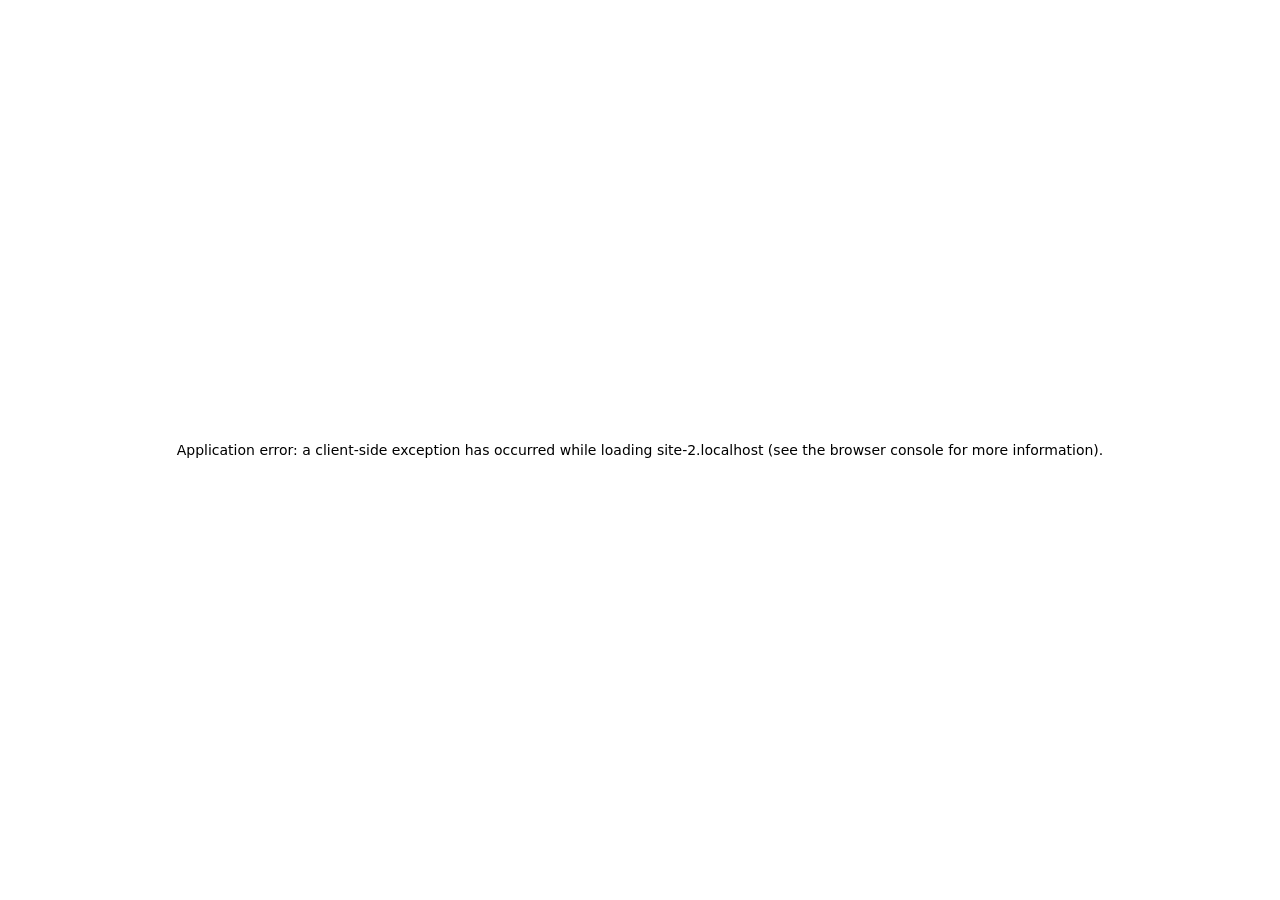
==== commit 149221dd: "test2" ====
--- a/index.html
+++ b/index.html
@@ -1,12 +1,9 @@
-<!DOCTYPE html><!--6sBl0eqmgEEl43VwUQf8Q--><html lang="en">
-<!-- Mirrored from narayanagroup.com/ by HTTrack Website Copier/3.x [XR&CO'2014], Sun, 15 Nov 2026 19:05:26 GMT -->
-<!-- Added by HTTrack --><meta http-equiv="content-type" content="text/html;charset=utf-8" /><!-- /Added by HTTrack -->
-<head><meta charSet="utf-8"/><meta name="viewport" content="width=device-width, initial-scale=1"/><link rel="preload" href="_next/static/media/1f3fe8c6df3d47c1-s.p.woff2" as="font" crossorigin="" type="font/woff2"/><link rel="preload" href="_next/static/media/e4af272ccee01ff0-s.p.woff2" as="font" crossorigin="" type="font/woff2"/><link rel="preload" as="image" href="optimised-images/icons/logo.svg"/><link rel="preload" as="image" href="optimised-images/icons/menu.svg"/><link rel="preload" as="image" href="optimised-images/icons/call.svg"/><link rel="preload" as="image" href="optimised-images/icons/chevron-white-left.svg"/><link rel="preload" as="image" href="optimised-images/pages/home/banner/hero-1.webp"/><link rel="preload" as="image" href="optimised-images/pages/home/banner/hero-2.webp"/><link rel="preload" as="image" href="optimised-images/pages/home/banner/hero-sm-3.webp"/><link rel="preload" as="image" href="optimised-images/pages/home/report/learners-bg.svg"/><link rel="preload" as="image" href="optimised-images/pages/home/report/learners-annually.svg"/><link rel="preload" as="image" href="optimised-images/pages/home/report/skilled-bg.svg"/><link rel="stylesheet" href="_next/static/css/37346f315067e7a0.css" data-precedence="next"/><link rel="stylesheet" href="_next/static/css/0c385c465a87a553.css" data-precedence="next"/><link rel="stylesheet" href="_next/static/css/adb0ae85447f3f3f.css" data-precedence="next"/><link rel="stylesheet" href="_next/static/css/ec017e3727eec003.css" data-precedence="next"/><link rel="preload" as="script" fetchPriority="low" href="_next/static/chunks/webpack-a30a43a2f16964ef.js"/><script src="_next/static/chunks/4bd1b696-cc729d47eba2cee4.js" async=""></script><script src="_next/static/chunks/5964-909c2aa918bcc589.js" async=""></script><script src="_next/static/chunks/main-app-b78a22486d2f297a.js" async=""></script><script src="_next/static/chunks/4297-522bb3b451fc9719.js" async=""></script><script src="_next/static/chunks/6874-414075bb21e16c80.js" async=""></script><script src="_next/static/chunks/2839-712b6e9c94117d86.js" async=""></script><script src="_next/static/chunks/4071-a932eccdeba0fb16.js" async=""></script><script src="_next/static/chunks/app/layout-771a55e5f9b0ce48.js" async=""></script><script src="_next/static/chunks/9561-4c92c56cf455090f.js" async=""></script><script src="_next/static/chunks/9641-55796bcb730cb70a.js" async=""></script><script src="_next/static/chunks/3464-5c99f3e784a1859c.js" async=""></script><script src="_next/static/chunks/2173-29b19a4d841228d0.js" async=""></script><script src="_next/static/chunks/4640-bee09645a71dd066.js" async=""></script><script src="_next/static/chunks/3332-b6b5c05ae8e86eb0.js" async=""></script><script src="_next/static/chunks/app/page-9a4ebf3aff1dda38.js" async=""></script><link rel="preload" as="image" href="optimised-images/pages/home/report/skilled-employees.svg"/><link rel="preload" as="image" href="optimised-images/pages/home/report/educational-bg.svg"/><link rel="preload" as="image" href="optimised-images/pages/home/report/educational-institutes.svg"/><link rel="preload" as="image" href="optimised-images/pages/home/report/states-bg.svg"/><link rel="preload" as="image" href="optimised-images/pages/home/report/states-in-india.svg"/><link rel="preload" as="image" href="optimised-images/pages/home/report/cities-bg.svg"/><link rel="preload" as="image" href="optimised-images/pages/home/report/cities-across-india.svg"/><link rel="preload" as="image" href="optimised-images/icons/chevron-right.svg"/><link rel="preload" as="image" href="optimised-images/pages/home/toppers/banner_01.webp"/><link rel="preload" as="image" href="optimised-images/pages/home/toppers/banner_02.webp"/><link rel="preload" as="image" href="optimised-images/pages/home/toppers/fraternity.webp"/><link rel="preload" as="image" href="optimised-images/pages/home/toppers/neet-ug-2026-desktop.webp"/><link rel="preload" as="image" href="optimised-images/pages/home/toppers/jee-adv-2026-banner.webp"/><link rel="preload" as="image" href="optimised-images/pages/home/toppers/cbse-12-toppers.webp"/><link rel="preload" as="image" href="optimised-images/pages/home/toppers/banner_00.webp"/><link rel="preload" as="image" href="optimised-images/pages/home/toppers/tg-eapcet-2026.webp"/><link rel="preload" as="image" href="optimised-images/icons/chevron-left.svg"/><link rel="preload" as="image" href="optimised-images/pages/footer/photo-strip/1.webp"/><link rel="preload" as="image" href="optimised-images/pages/footer/photo-strip/2.webp"/><link rel="preload" as="image" href="optimised-images/pages/footer/photo-strip/3.webp"/><link rel="preload" as="image" href="optimised-images/pages/footer/photo-strip/4.webp"/><link rel="preload" as="image" href="optimised-images/pages/footer/photo-strip/5.webp"/><link rel="preload" as="image" href="optimised-images/pages/footer/photo-strip/6.webp"/><link rel="preload" as="image" href="optimised-images/pages/footer/photo-strip/7.webp"/><link rel="preload" as="image" href="optimised-images/pages/footer/photo-strip/8.webp"/><link rel="preload" as="image" href="optimised-images/pages/footer/photo-strip/9.webp"/><link rel="preload" as="image" href="optimised-images/pages/footer/photo-strip/10.webp"/><link rel="preload" as="image" href="optimised-images/pages/footer/photo-strip/11.webp"/><link rel="preload" as="image" href="optimised-images/icons/logo-white.svg"/><link rel="preload" as="image" href="optimised-images/icons/facebook.svg"/><link rel="preload" as="image" href="optimised-images/icons/linkedin.svg"/><link rel="preload" as="image" href="optimised-images/icons/youtube.svg"/><link rel="preload" as="image" href="optimised-images/icons/instagram.svg"/><link rel="preload" as="image" href="optimised-images/icons/location.svg"/><link rel="preload" as="image" href="optimised-images/icons/email.svg"/><link rel="preload" as="image" href="optimised-images/icons/phone.svg"/><link rel="preload" href="https://tracker.metricool.com/resources/be.js" as="script"/><link rel="preload" href="https://cdn.evgnet.com/beacon/e55653z555563zg3d3t3c3d3n8089562307/narayanagroupsproduction/scripts/evergage.min.js" as="script"/><link rel="preload" href="https://www.googletagmanager.com/gtag/js?id=G-NK8SRTQDH6" as="script"/><link rel="preload" href="https://www.googletagmanager.com/gtag/js?id=AW-697742055" as="script"/><link rel="preload" as="image" href="optimised-images/pages/home/toppers/mobile-banners/1.webp"/><link rel="preload" as="image" href="optimised-images/pages/home/toppers/mobile-banners/2.webp"/><link rel="preload" as="image" href="optimised-images/pages/home/toppers/mobile-banners/3.webp"/><link rel="preload" as="image" href="optimised-images/pages/home/toppers/mobile-banners/neet-ug-2026-mobile.webp"/><link rel="preload" as="image" href="optimised-images/pages/home/toppers/mobile-banners/jee-adv-2026-banner.webp"/><link rel="preload" as="image" href="optimised-images/pages/home/toppers/mobile-banners/cbse-12-toppers.webp"/><link rel="preload" as="image" href="optimised-images/pages/home/toppers/mobile-banners/5.webp"/><link rel="preload" as="image" href="optimised-images/pages/home/toppers/mobile-banners/6.webp"/><link rel="preload" as="image" href="optimised-images/pages/home/transforming/images/school.webp"/><link rel="preload" as="image" href="optimised-images/pages/home/transforming/backgrounds/school.webp"/><link rel="preload" as="image" href="optimised-images/pages/home/transforming/images/junior.webp"/><link rel="preload" as="image" href="optimised-images/pages/home/transforming/backgrounds/college.webp"/><link rel="preload" as="image" href="optimised-images/pages/home/transforming/images/coaching.webp"/><link rel="preload" as="image" href="optimised-images/pages/home/transforming/backgrounds/coaching.webp"/><link rel="preload" as="image" href="optimised-images/pages/home/transforming/images/professional.webp"/><link rel="preload" as="image" href="optimised-images/pages/home/transforming/images/p-mobile.webp"/><link rel="preload" as="image" href="optimised-images/pages/home/transforming/backgrounds/professional.webp"/><link rel="preload" as="image" href="optimised-images/pages/home/about/vision.webp"/><link rel="preload" as="image" href="optimised-images/pages/home/about/mission.webp"/><link rel="preload" as="image" href="optimised-images/pages/home/about/who.webp"/><link rel="preload" as="image" href="optimised-images/icons/left-arrow.svg"/><link rel="preload" as="image" href="optimised-images/pages/home/answer/overlay.webp"/><link rel="preload" as="image" href="optimised-images/pages/home/inside-campus/1.webp"/><link rel="preload" as="image" href="optimised-images/icons/chevron-left-white.svg"/><link rel="preload" as="image" href="optimised-images/pages/home/inside-campus/2.webp"/><link rel="preload" as="image" href="optimised-images/pages/home/inside-campus/5.webp"/><link rel="preload" as="image" href="optimised-images/pages/home/inside-campus/3.webp"/><link rel="preload" as="image" href="optimised-images/pages/home/inside-campus/4.webp"/><link rel="preload" as="image" href="optimised-images/pages/home/branches/location.svg"/><link rel="preload" as="image" href="optimised-images/pages/home/branches/left.svg"/><link rel="preload" as="image" href="optimised-images/pages/home/branches/right.svg"/><link rel="preload" as="image" href="optimised-images/pages/home/branches/location-mobile.svg"/><link rel="preload" as="image" href="optimised-images/pages/home/branches/right-mobile.svg"/><link rel="preload" as="image" href="optimised-images/pages/home/branches/left-mobile.svg"/><link rel="preload" as="image" href="optimised-images/icons/chevron-down.svg"/><link rel="preload" as="image" href="optimised-images/pages/home/social-media/thumbs-up.webp"/><link rel="preload" as="image" href="optimised-images/pages/home/social-media/facebook.webp"/><link rel="preload" as="image" href="optimised-images/pages/home/achievers/icons/left.svg"/><link rel="preload" as="image" href="optimised-images/pages/home/achievers/icons/medal.svg"/><link rel="preload" as="image" href="optimised-images/pages/home/achievers/icons/right.svg"/><link rel="preload" as="image" href="optimised-images/pages/home/achievers/images/riddi-sharma.webp"/><link rel="preload" as="image" href="optimised-images/icons/vector-blue.svg"/><link rel="preload" as="image" href="optimised-images/pages/home/achievers/images/sanjana-reddy.webp"/><link rel="preload" as="image" href="optimised-images/pages/home/achievers/images/bhumija.webp"/><link rel="preload" as="image" href="optimised-images/pages/home/achievers/images/parth-bansal.webp"/><link rel="preload" as="image" href="optimised-images/pages/home/achievers/images/spandana.webp"/><link rel="preload" as="image" href="optimised-images/pages/home/achievers/images/trisha-ghosh.webp"/><link rel="preload" as="image" href="optimised-images/pages/home/achievers/images/reyansh-devnani.webp"/><link rel="preload" as="image" href="optimised-images/pages/home/achievers/images/s-vakhin.webp"/><link rel="preload" as="image" href="optimised-images/pages/home/achievers/images/AIR-5-sandeep.webp"/><link rel="preload" as="image" href="optimised-images/pages/home/achievers/images/AIR-6-B-jayakrishna.webp"/><link rel="preload" as="image" href="optimised-images/pages/home/achievers/images/AIR-13-Manu-parameshwaran.webp"/><link rel="preload" as="image" href="optimised-images/pages/home/achievers/images/AIR-15-Veldurthi-Harshith.webp"/><link rel="preload" as="image" href="optimised-images/pages/home/achievers/images/NEET-AIR-1-Aryan-Gupta.webp"/><meta name="next-size-adjust" content=""/><title>Narayana Educational Institutions | India&#x27;s Leading School and Coaching Network</title><meta name="description" content="Welcome to the Narayana Group, India&#x27;s leading education network with 47+ years of excellence in schools, colleges and coaching. Empowering millions of students to achieve academic and competitive success."/><meta name="keywords" content="Narayana Group,Narayana Educational Institutions,Top Schools in India,Best Coaching Centres,Narayana Colleges,CBSE Schools India,Competitive Exam Coaching,Academic Excellence India,Narayana Group History,Education Network India,Narayana Student Success,Narayana Learning Programs,Innovative Education India,Narayana Group Locations,Leading Education Provider"/><meta name="google-site-verification" content="Qv4aq6Z3iHbxrPZN3q_VRbBfYeiPXAWpqFLOEx7LQRQ"/><meta property="og:title" content="Narayana Educational Institutions | India&#x27;s Leading School and Coaching Network"/><meta property="og:description" content="Welcome to the Narayana Group, India&#x27;s leading education network with 47+ years of excellence in schools, colleges and coaching. Empowering millions of students to achieve academic and competitive success."/><meta name="twitter:card" content="summary_large_image"/><meta name="twitter:title" content="Narayana Educational Institutions | India&#x27;s Leading School and Coaching Network"/><meta name="twitter:description" content="Welcome to the Narayana Group, India&#x27;s leading education network with 47+ years of excellence in schools, colleges and coaching. Empowering millions of students to achieve academic and competitive success."/><link rel="icon" href="favicon.ico" type="image/x-icon" sizes="32x32"/><script src="_next/static/chunks/polyfills-42372ed130431b0a.js" noModule=""></script></head><body class="__variable_d8ebd1 __variable_a11410 antialiased"><div hidden=""><!--$--><!--/$--></div><div id="lenis-root"><div class="fixed left-0 right-0 top-0 z-100"><div class="bg-white hidden xl:flex gap-6"><div class="container mx-auto py-3 flex justify-between items-center gap-9 "><a href="index.html"><img src="optimised-images/icons/logo.svg" alt="logo" class="h-[50px]"/></a><div class="flex justify-end items-center gap-9"><a class="text-base font-medium py-auto font-inter leading-[24px] transition-colors duration-300 ease-out text-[#2B2B2B] hover:text-[#DE6600] hover:delay-50" href="https://ediary.narayanagroup.org/index.html#/login">Parents &amp; Students</a><a class="text-base font-medium py-auto font-inter leading-[24px] transition-colors duration-300 ease-out text-[#2B2B2B] hover:text-[#DE6600] hover:delay-50" href="pay-online.html">Online Fee Payment</a><a class="text-base font-medium py-auto font-inter leading-[24px] transition-colors duration-300 ease-out text-[#2B2B2B] hover:text-[#DE6600] hover:delay-50" href="../online.narayanagroup.com/index.html">Fee Enquiry</a><a class="text-base font-medium py-auto font-inter leading-[24px] transition-colors duration-300 ease-out text-[#2B2B2B] hover:text-[#DE6600] hover:delay-50" href="alumni.html">Narayana Alumni</a></div></div><a class="w-[160px] bg-[#F68627] font-inter text-[16px] font-semibold flex justify-center items-center text-white cursor-pointer" href="admission-enquiry.html">Enquire Now</a></div><div class="w-full bg-white xl:bg-[#087FBC] h-[52px] xl:h-[56px] shadow-[0_4px_6px_-1px_rgba(0,0,0,0.2)]"><div class="container mx-auto h-full"><div class="flex justify-between items-center px-4 xl:px-0 relative z-50 h-full"><div class="flex w-full justify-between xl:hidden"><div class="flex gap-2"><button><img src="optimised-images/icons/menu.svg" alt="menu" class="w-6 h-6"/></button><a class="flex items-center gap-10" href="index.html"><img src="optimised-images/icons/logo.svg" alt="logo" class="xl:w-[200px] h-[32px] xl:h-[40px]"/></a></div><div><a class="flex items-center gap-10" href="admission-enquiry.html"><img src="optimised-images/icons/call.svg" alt="logo" class="h-10 w-10"/></a></div></div><div class="hidden xl:flex items-center justify-center gap-9 w-full"><div><a class="flex items-center text-center transition-all duration-300 gap-2 cursor-pointer relative hover:font-semibold text-white w-[200px] font-normal" href="about-us.html"><span class="font-inter">Experience Narayana</span><img src="optimised-images/icons/chevron-white-left.svg" alt="" class="rotate-90 transition-transform duration-500"/></a></div><div><a class="flex items-center text-center transition-all duration-300 gap-2 cursor-pointer relative hover:font-semibold text-white w-[80px] font-normal" href="nlearn.html"><span class="font-inter">Digital</span><img src="optimised-images/icons/chevron-white-left.svg" alt="" class="rotate-90 transition-transform duration-500"/></a></div><div><a class="flex items-center text-center transition-all duration-300 gap-2 cursor-pointer relative hover:font-semibold text-white w-[84px] font-normal" href="academics.html"><span class="font-inter">Academics</span></a></div><div><a class="flex items-center text-center transition-all duration-300 gap-2 cursor-pointer relative hover:font-semibold text-white w-[60px] font-normal" href="uniforms.html"><span class="font-inter">Uniforms</span></a></div><div><a class="flex items-center text-center transition-all duration-300 gap-2 cursor-pointer relative hover:font-semibold text-white w-[60px] font-normal" href="nsports.html"><span class="font-inter">nSports</span></a></div><div><a class="flex items-center text-center transition-all duration-300 gap-2 cursor-pointer relative hover:font-semibold text-white w-[60px] font-normal" href="centers.html"><span class="font-inter">Centers</span></a></div><div><a class="flex items-center text-center transition-all duration-300 gap-2 cursor-pointer relative hover:font-semibold text-white w-[60px] font-normal" href="careers.html"><span class="font-inter">Careers</span></a></div><div><a class="flex items-center text-center transition-all duration-300 gap-2 cursor-pointer relative hover:font-semibold text-white w-[34px] font-normal" href="blogs.html"><span class="font-inter">Blog</span></a></div><div><a class="flex items-center text-center transition-all duration-300 gap-2 cursor-pointer relative hover:font-semibold text-white w-[54px] font-normal" href="gallery.html"><span class="font-inter">Gallery</span></a></div><div><a class="flex items-center text-center transition-all duration-300 gap-2 cursor-pointer relative hover:font-semibold text-white w-[110px] font-normal" href="news-and-media.html"><span class="font-inter">News &amp; Media</span></a></div><div><a class="flex items-center text-center transition-all duration-300 gap-2 cursor-pointer relative hover:font-semibold text-white w-[86px] font-normal" href="contact-us.html"><span class="font-inter">Contact us</span></a></div></div></div></div></div></div><main><div class="relative bg-cover bg-center bg-no-repeat overflow-hidden h-[500px] xl:h-[calc(100vh-264px)] mt-[50px] xl:mt-[116px] xl:h-[calc(100vh-134px)]"><div class="absolute inset-0 w-full h-full flex transition-transform duration-700 ease-in-out"><div class="mx-auto overflow-hidden max-w-full" dir="ltr"><div class="overflow-hidden h-full"><div class="flex touch-pan-y touch-pinch-zoom h-full -ml-5"><div class="w-full h-full flex-[0_0_100%] transform-gpu"><img src="optimised-images/pages/home/banner/hero-1.webp" alt="" class="w-full h-full object-cover"/></div><div class="w-full h-full flex-[0_0_100%] transform-gpu"><img src="optimised-images/pages/home/banner/hero-2.webp" alt="" class="w-full h-full object-cover"/></div><div class="w-full h-full flex-[0_0_100%] transform-gpu"><img src="optimised-images/pages/home/banner/hero-sm-3.webp" alt="" class="w-full h-full object-cover"/></div></div></div></div></div><div class="absolute inset-0 z-[1]" style="background:linear-gradient(180deg, rgba(0, 0, 0, 0.00) 15.88%, rgba(4, 17, 42, 0.72) 75.25%)"></div><div class="container mx-auto absolute w-full mx-auto inset-x-0 bottom-14 xl:bottom-36 flex flex-col items-center text-white z-10 px-4 xl:px-0 " style="opacity:0;transform:translateY(20px) scale(1.1)"><div class="relative rounded-[32px] bg-[rgba(255,255,255,0.08)] backdrop-blur-[6px] px-4 xl:px-6 py-2 text-white text-[14px] xl:text-[20px] font-inter font-medium leading-6 xl:leading-9 mb-3"><div class="absolute inset-0 rounded-[24px] border-anim"></div><h3>Your dreams are our dreams</h3></div><h2 class="max-w-[1000px] text-white text-center font-merri text-[26px] xl:text-[52px] font-bold leading-[34px] xl:leading-[80px]">Inspiring Young Minds and Empowering Dreams since 1979</h2></div></div><section class="h-[302px] xl:h-[224px]"><div class="container mx-auto relative"><div class="absolute -mt-[24px] xl:-mt-[76px] rounded-[12px] px-4 xl:p-0 mx-auto z-1 xl:w-full inset-0"><div class="grid grid-cols-2 gap-2 xl:gap-4 xl:grid-cols-5 bg-[#FFFDFD] rounded-[24px] p-[12px]" style="opacity:0;filter:blur(10px);transform:translateY(30px)"><div class="flex flex-col items-start xl:items-center gap-1 p-3 flex-1 self-stretch rounded-[12px] relative overflow-hidden
-               " style="background-color:#6C8BF0"><img src="optimised-images/pages/home/report/learners-bg.svg" alt="" class="absolute top-0 left-0 w-[60px] xl:w-full h-auto object-cover pointer-events-none select-none"/><div class="flex xl:flex-col items-center justify-center gap-2 xl:gap-8 relative z-10"><div class="relative w-[28px] h-[28px] xl:w-[60px] xl:h-[60px] rounded-[8px] xl:rounded-[12px] flex-shrink-0"><img src="optimised-images/pages/home/report/learners-annually.svg" alt="error" class="w-full h-full object-contain"/></div><div class="text-white font-merri text-[24px] xl:text-[48px] font-bold leading-[30px] xl:leading-[42px]"><div class="" style="display:inline-block;overflow:hidden;height:1em"><div style="transform:none"><div class="slot-item">600K+</div><div class="slot-item">600K+</div><div class="slot-item">600K+</div><div class="slot-item">600K+</div><div class="slot-item">600K+</div></div></div></div></div><p class="text-white font-inter text-[14px] xl:text-[20px] font-normal leading-[22px] xl:leading-[30px] relative z-10">Learners Annually</p></div><div class="flex flex-col items-start xl:items-center gap-1 p-3 flex-1 self-stretch rounded-[12px] relative overflow-hidden
-               " style="background-color:#32AEDD"><img src="optimised-images/pages/home/report/skilled-bg.svg" alt="" class="absolute top-0 left-0 w-[60px] xl:w-full h-auto object-cover pointer-events-none select-none"/><div class="flex xl:flex-col items-center justify-center gap-2 xl:gap-8 relative z-10"><div class="relative w-[28px] h-[28px] xl:w-[60px] xl:h-[60px] rounded-[8px] xl:rounded-[12px] flex-shrink-0"><img src="optimised-images/pages/home/report/skilled-employees.svg" alt="error" class="w-full h-full object-contain"/></div><div class="text-white font-merri text-[24px] xl:text-[48px] font-bold leading-[30px] xl:leading-[42px]"><div class="" style="display:inline-block;overflow:hidden;height:1em"><div style="transform:none"><div class="slot-item">50K+</div><div class="slot-item">50K+</div><div class="slot-item">50K+</div><div class="slot-item">50K+</div><div class="slot-item">50K+</div></div></div></div></div><p class="text-white font-inter text-[14px] xl:text-[20px] font-normal leading-[22px] xl:leading-[30px] relative z-10">Skilled Employees</p></div><div class="flex flex-col items-start xl:items-center gap-1 p-3 flex-1 self-stretch rounded-[12px] relative overflow-hidden
-               " style="background-color:#00A1B6"><img src="optimised-images/pages/home/report/educational-bg.svg" alt="" class="absolute top-0 left-0 w-[60px] xl:w-full h-auto object-cover pointer-events-none select-none"/><div class="flex xl:flex-col items-center justify-center gap-2 xl:gap-8 relative z-10"><div class="relative w-[28px] h-[28px] xl:w-[60px] xl:h-[60px] rounded-[8px] xl:rounded-[12px] flex-shrink-0"><img src="optimised-images/pages/home/report/educational-institutes.svg" alt="error" class="w-full h-full object-contain"/></div><div class="text-white font-merri text-[24px] xl:text-[48px] font-bold leading-[30px] xl:leading-[42px]"><div class="" style="display:inline-block;overflow:hidden;height:1em"><div style="transform:none"><div class="slot-item">950+</div><div class="slot-item">950+</div><div class="slot-item">950+</div><div class="slot-item">950+</div><div class="slot-item">950+</div></div></div></div></div><p class="text-white font-inter text-[14px] xl:text-[20px] font-normal leading-[22px] xl:leading-[30px] relative z-10">Educational Institutes</p></div><div class="flex flex-col items-start xl:items-center gap-1 p-3 flex-1 self-stretch rounded-[12px] relative overflow-hidden
-               " style="background-color:#9278FA"><img src="optimised-images/pages/home/report/states-bg.svg" alt="" class="absolute top-0 left-0 w-[60px] xl:w-full h-auto object-cover pointer-events-none select-none"/><div class="flex xl:flex-col items-center justify-center gap-2 xl:gap-8 relative z-10"><div class="relative w-[28px] h-[28px] xl:w-[60px] xl:h-[60px] rounded-[8px] xl:rounded-[12px] flex-shrink-0"><img src="optimised-images/pages/home/report/states-in-india.svg" alt="error" class="w-full h-full object-contain"/></div><div class="text-white font-merri text-[24px] xl:text-[48px] font-bold leading-[30px] xl:leading-[42px]"><div class="" style="display:inline-block;overflow:hidden;height:1em"><div style="transform:none"><div class="slot-item">23</div><div class="slot-item">23</div><div class="slot-item">23</div><div class="slot-item">23</div><div class="slot-item">23</div></div></div></div></div><p class="text-white font-inter text-[14px] xl:text-[20px] font-normal leading-[22px] xl:leading-[30px] relative z-10">States in India</p></div><div class="flex flex-col items-start xl:items-center gap-1 p-3 flex-1 self-stretch rounded-[12px] relative overflow-hidden
-               col-span-2 xl:col-span-1" style="background-color:#1BC1A3"><img src="optimised-images/pages/home/report/cities-bg.svg" alt="" class="absolute top-0 left-0 w-[60px] xl:w-full h-auto object-cover pointer-events-none select-none"/><div class="flex xl:flex-col items-center justify-center gap-2 xl:gap-8 relative z-10"><div class="relative w-[28px] h-[28px] xl:w-[60px] xl:h-[60px] rounded-[8px] xl:rounded-[12px] flex-shrink-0"><img src="optimised-images/pages/home/report/cities-across-india.svg" alt="error" class="w-full h-full object-contain"/></div><div class="text-white font-merri text-[24px] xl:text-[48px] font-bold leading-[30px] xl:leading-[42px]"><div class="" style="display:inline-block;overflow:hidden;height:1em"><div style="transform:none"><div class="slot-item">250+</div><div class="slot-item">250+</div><div class="slot-item">250+</div><div class="slot-item">250+</div><div class="slot-item">250+</div></div></div></div></div><p class="text-white font-inter text-[14px] xl:text-[20px] font-normal leading-[22px] xl:leading-[30px] relative z-10">Cities</p></div></div></div></div></section><div class="py-6 xl:py-[56px] px-4 xl:px-0 bg-[#F4F7FF]"><div class="container mx-auto " style="opacity:0;will-change:opacity, transform;transform:translateY(80px)"><div class="hidden sm:block"><div class="w-full"><div class="flex gap-4 "><div class="hidden xl:flex h-fit my-auto px-2 py-6 bg-[#FFF] rounded-md shadow-[0_0_12px_0_#0000000F] cursor-pointer"><div class="w-7 h-7 relative flex items-center justify-center"><img src="optimised-images/icons/chevron-right.svg" alt="right" class="object-contain"/></div></div><div class="overflow-hidden w-full"><div class="overflow-hidden w-full h-full"><div class="flex touch-pan-y touch-pinch-zoom w-full h-full -ms-2"><div class="h-full transform-gpu ps-4" style="flex:0 0 100%"><img src="optimised-images/pages/home/toppers/banner_01.webp" class="w-full h-full object-contain"/></div><div class="h-full transform-gpu ps-4" style="flex:0 0 100%"><img src="optimised-images/pages/home/toppers/banner_02.webp" class="w-full h-full object-contain"/></div><div class="h-full transform-gpu ps-4" style="flex:0 0 100%"><img src="optimised-images/pages/home/toppers/fraternity.webp" class="w-full h-full object-contain"/></div><div class="h-full transform-gpu ps-4" style="flex:0 0 100%"><img src="optimised-images/pages/home/toppers/neet-ug-2026-desktop.webp" class="w-full h-full object-contain"/></div><div class="h-full transform-gpu ps-4" style="flex:0 0 100%"><img src="optimised-images/pages/home/toppers/jee-adv-2026-banner.webp" class="w-full h-full object-contain"/></div><div class="h-full transform-gpu ps-4" style="flex:0 0 100%"><img src="optimised-images/pages/home/toppers/cbse-12-toppers.webp" class="w-full h-full object-contain"/></div><div class="h-full transform-gpu ps-4" style="flex:0 0 100%"><img src="optimised-images/pages/home/toppers/banner_00.webp" class="w-full h-full object-contain"/></div><div class="h-full transform-gpu ps-4" style="flex:0 0 100%"><img src="optimised-images/pages/home/toppers/tg-eapcet-2026.webp" class="w-full h-full object-contain"/></div></div></div></div><div class="hidden xl:flex h-fit my-auto px-2 py-6 bg-[#FFF] rounded-md shadow-[0_0_12px_0_#0000000F] cursor-pointer"><div class="w-7 h-7 relative flex items-center justify-center"><img src="optimised-images/icons/chevron-left.svg" alt="left" class="object-contain"/></div></div></div><div class="px-6 rounded-[56px] flex items-center justify-center gap-[6px] xl:gap-4 mt-8"></div></div></div><div class="sm:hidden"><div class="w-full"><div class="flex gap-4 "><div class="hidden xl:flex h-fit my-auto px-2 py-6 bg-[#FFF] rounded-md shadow-[0_0_12px_0_#0000000F] cursor-pointer"><div class="w-7 h-7 relative flex items-center justify-center"><img src="optimised-images/icons/chevron-right.svg" alt="right" class="object-contain"/></div></div><div class="overflow-hidden w-full"><div class="overflow-hidden w-full h-full"><div class="flex touch-pan-y touch-pinch-zoom w-full h-full -ms-2"><div class="h-full transform-gpu ps-4" style="flex:0 0 100%"><img src="optimised-images/pages/home/toppers/mobile-banners/1.webp" class="w-full h-full object-contain"/></div><div class="h-full transform-gpu ps-4" style="flex:0 0 100%"><img src="optimised-images/pages/home/toppers/mobile-banners/2.webp" class="w-full h-full object-contain"/></div><div class="h-full transform-gpu ps-4" style="flex:0 0 100%"><img src="optimised-images/pages/home/toppers/mobile-banners/3.webp" class="w-full h-full object-contain"/></div><div class="h-full transform-gpu ps-4" style="flex:0 0 100%"><img src="optimised-images/pages/home/toppers/mobile-banners/neet-ug-2026-mobile.webp" class="w-full h-full object-contain"/></div><div class="h-full transform-gpu ps-4" style="flex:0 0 100%"><img src="optimised-images/pages/home/toppers/mobile-banners/jee-adv-2026-banner.webp" class="w-full h-full object-contain"/></div><div class="h-full transform-gpu ps-4" style="flex:0 0 100%"><img src="optimised-images/pages/home/toppers/mobile-banners/cbse-12-toppers.webp" class="w-full h-full object-contain"/></div><div class="h-full transform-gpu ps-4" style="flex:0 0 100%"><img src="optimised-images/pages/home/toppers/mobile-banners/5.webp" class="w-full h-full object-contain"/></div><div class="h-full transform-gpu ps-4" style="flex:0 0 100%"><img src="optimised-images/pages/home/toppers/mobile-banners/6.webp" class="w-full h-full object-contain"/></div></div></div></div><div class="hidden xl:flex h-fit my-auto px-2 py-6 bg-[#FFF] rounded-md shadow-[0_0_12px_0_#0000000F] cursor-pointer"><div class="w-7 h-7 relative flex items-center justify-center"><img src="optimised-images/icons/chevron-left.svg" alt="left" class="object-contain"/></div></div></div><div class="px-6 rounded-[56px] flex items-center justify-center gap-[6px] xl:gap-4 mt-8"></div></div></div></div></div><section class="px-4 xl:px-0 py-[40px] xl:py-[120px]"><div class="container mx-auto "><div class="flex flex-col gap-4 items-center max-w-[700px] mx-auto"><h2 class="text-[#2B2B2B] text-center font-merri text-[26px] xl:text-[44px] font-bold leading-[38px] xl:leading-[72px] " style="opacity:0;will-change:opacity, transform;transform:translateY(80px)">Transforming the Future <br/> since 1979</h2><p class="text-[#444444] font-inter text-center text-[12px] xl:text-[16px] leading-[20px] xl:leading-[28px] " style="opacity:0;will-change:opacity, transform;transform:translateY(80px)">The Narayana Group, also known as Narayana Educational Institutions, is one of Asia&#x27;s largest educational networks, catering to students from Kindergarten to Grade 12 and beyond. We create an environment where students not only dream but turn them into realities, because your dreams are our dreams.</p></div><div class="flex flex-col items-center xl:flex-row gap-6 justify-center mt-[56px]"><div class="relative w-[calc(100vw-32px)] max-w-[360px] max-h-[360px] xl:max-w-[100%] xl:max-h-[100%] lg:w-[412px] p-[20px] lg:p-[32px] h-[calc(100vw-32px)] lg:h-[480px] rounded-[24px] bg-gradient-to-b from-[#92ACFF] to-[#3E64DC]" index="0" style="opacity:0;will-change:opacity, transform;transform:translateY(80px)"><div class="flex flex-col gap-4 items-center relative z-[5]"><h2 class="text-[18px] lg:text-[28px] font-[700] text-center text-white font-inter">Schools</h2><p class="text-[12px] lg:text-[16px] font-[400] text-center text-white font-inter">Age-appropriate programme for<br/> holistic development.</p><div class="mt-auto"><div><span class="group/link relative inline-flex items-center text-[18px] leading-6 text-[#444444] no-underline w-fit !text-[12px] xl:!text-[18px] text-white cursor-pointer"><span style="background-image:linear-gradient(0deg, #fff 0%, #fff 100%)" class="inline
+<!DOCTYPE html><!--6sBl0eqmgEEl43VwUQf8Q--><html lang="en"><head><meta charSet="utf-8"/><meta name="viewport" content="width=device-width, initial-scale=1"/><link rel="preload" href="/_next/static/media/1f3fe8c6df3d47c1-s.p.woff2" as="font" crossorigin="" type="font/woff2"/><link rel="preload" href="/_next/static/media/e4af272ccee01ff0-s.p.woff2" as="font" crossorigin="" type="font/woff2"/><link rel="preload" as="image" href="/optimised-images/icons/logo.svg"/><link rel="preload" as="image" href="/optimised-images/icons/menu.svg"/><link rel="preload" as="image" href="/optimised-images/icons/call.svg"/><link rel="preload" as="image" href="/optimised-images/icons/chevron-white-left.svg"/><link rel="preload" as="image" href="/optimised-images/pages/home/banner/hero-1.webp"/><link rel="preload" as="image" href="/optimised-images/pages/home/banner/hero-2.webp"/><link rel="preload" as="image" href="/optimised-images/pages/home/banner/hero-sm-3.webp"/><link rel="preload" as="image" href="/optimised-images/pages/home/report/learners-bg.svg"/><link rel="preload" as="image" href="/optimised-images/pages/home/report/learners-annually.svg"/><link rel="preload" as="image" href="/optimised-images/pages/home/report/skilled-bg.svg"/><link rel="stylesheet" href="/_next/static/css/37346f315067e7a0.css" data-precedence="next"/><link rel="stylesheet" href="/_next/static/css/0c385c465a87a553.css" data-precedence="next"/><link rel="stylesheet" href="/_next/static/css/adb0ae85447f3f3f.css" data-precedence="next"/><link rel="stylesheet" href="/_next/static/css/ec017e3727eec003.css" data-precedence="next"/><link rel="preload" as="script" fetchPriority="low" href="/_next/static/chunks/webpack-a30a43a2f16964ef.js"/><script src="/_next/static/chunks/4bd1b696-cc729d47eba2cee4.js" async=""></script><script src="/_next/static/chunks/5964-909c2aa918bcc589.js" async=""></script><script src="/_next/static/chunks/main-app-b78a22486d2f297a.js" async=""></script><script src="/_next/static/chunks/4297-522bb3b451fc9719.js" async=""></script><script src="/_next/static/chunks/6874-414075bb21e16c80.js" async=""></script><script src="/_next/static/chunks/2839-712b6e9c94117d86.js" async=""></script><script src="/_next/static/chunks/4071-a932eccdeba0fb16.js" async=""></script><script src="/_next/static/chunks/app/layout-771a55e5f9b0ce48.js" async=""></script><script src="/_next/static/chunks/9561-4c92c56cf455090f.js" async=""></script><script src="/_next/static/chunks/9641-55796bcb730cb70a.js" async=""></script><script src="/_next/static/chunks/3464-5c99f3e784a1859c.js" async=""></script><script src="/_next/static/chunks/2173-29b19a4d841228d0.js" async=""></script><script src="/_next/static/chunks/4640-bee09645a71dd066.js" async=""></script><script src="/_next/static/chunks/3332-b6b5c05ae8e86eb0.js" async=""></script><script src="/_next/static/chunks/app/page-9a4ebf3aff1dda38.js" async=""></script><link rel="preload" as="image" href="/optimised-images/pages/home/report/skilled-employees.svg"/><link rel="preload" as="image" href="/optimised-images/pages/home/report/educational-bg.svg"/><link rel="preload" as="image" href="/optimised-images/pages/home/report/educational-institutes.svg"/><link rel="preload" as="image" href="/optimised-images/pages/home/report/states-bg.svg"/><link rel="preload" as="image" href="/optimised-images/pages/home/report/states-in-india.svg"/><link rel="preload" as="image" href="/optimised-images/pages/home/report/cities-bg.svg"/><link rel="preload" as="image" href="/optimised-images/pages/home/report/cities-across-india.svg"/><link rel="preload" as="image" href="/optimised-images/icons/chevron-right.svg"/><link rel="preload" as="image" href="/optimised-images/pages/home/toppers/banner_01.webp"/><link rel="preload" as="image" href="/optimised-images/pages/home/toppers/banner_02.webp"/><link rel="preload" as="image" href="/optimised-images/pages/home/toppers/fraternity.webp"/><link rel="preload" as="image" href="/optimised-images/pages/home/toppers/neet-ug-2026-desktop.webp"/><link rel="preload" as="image" href="/optimised-images/pages/home/toppers/jee-adv-2026-banner.webp"/><link rel="preload" as="image" href="/optimised-images/pages/home/toppers/cbse-12-toppers.webp"/><link rel="preload" as="image" href="/optimised-images/pages/home/toppers/banner_00.webp"/><link rel="preload" as="image" href="/optimised-images/pages/home/toppers/tg-eapcet-2026.webp"/><link rel="preload" as="image" href="/optimised-images/icons/chevron-left.svg"/><link rel="preload" as="image" href="/optimised-images/pages/footer/photo-strip/1.webp"/><link rel="preload" as="image" href="/optimised-images/pages/footer/photo-strip/2.webp"/><link rel="preload" as="image" href="/optimised-images/pages/footer/photo-strip/3.webp"/><link rel="preload" as="image" href="/optimised-images/pages/footer/photo-strip/4.webp"/><link rel="preload" as="image" href="/optimised-images/pages/footer/photo-strip/5.webp"/><link rel="preload" as="image" href="/optimised-images/pages/footer/photo-strip/6.webp"/><link rel="preload" as="image" href="/optimised-images/pages/footer/photo-strip/7.webp"/><link rel="preload" as="image" href="/optimised-images/pages/footer/photo-strip/8.webp"/><link rel="preload" as="image" href="/optimised-images/pages/footer/photo-strip/9.webp"/><link rel="preload" as="image" href="/optimised-images/pages/footer/photo-strip/10.webp"/><link rel="preload" as="image" href="/optimised-images/pages/footer/photo-strip/11.webp"/><link rel="preload" as="image" href="/optimised-images/icons/logo-white.svg"/><link rel="preload" as="image" href="/optimised-images/icons/facebook.svg"/><link rel="preload" as="image" href="/optimised-images/icons/linkedin.svg"/><link rel="preload" as="image" href="/optimised-images/icons/youtube.svg"/><link rel="preload" as="image" href="/optimised-images/icons/instagram.svg"/><link rel="preload" as="image" href="/optimised-images/icons/location.svg"/><link rel="preload" as="image" href="/optimised-images/icons/email.svg"/><link rel="preload" as="image" href="/optimised-images/icons/phone.svg"/><link rel="preload" href="https://tracker.metricool.com/resources/be.js" as="script"/><link rel="preload" href="https://cdn.evgnet.com/beacon/e55653z555563zg3d3t3c3d3n8089562307/narayanagroupsproduction/scripts/evergage.min.js" as="script"/><link rel="preload" href="https://www.googletagmanager.com/gtag/js?id=G-NK8SRTQDH6" as="script"/><link rel="preload" href="https://www.googletagmanager.com/gtag/js?id=AW-697742055" as="script"/><link rel="preload" as="image" href="/optimised-images/pages/home/toppers/mobile-banners/1.webp"/><link rel="preload" as="image" href="/optimised-images/pages/home/toppers/mobile-banners/2.webp"/><link rel="preload" as="image" href="/optimised-images/pages/home/toppers/mobile-banners/3.webp"/><link rel="preload" as="image" href="/optimised-images/pages/home/toppers/mobile-banners/neet-ug-2026-mobile.webp"/><link rel="preload" as="image" href="/optimised-images/pages/home/toppers/mobile-banners/jee-adv-2026-banner.webp"/><link rel="preload" as="image" href="/optimised-images/pages/home/toppers/mobile-banners/cbse-12-toppers.webp"/><link rel="preload" as="image" href="/optimised-images/pages/home/toppers/mobile-banners/5.webp"/><link rel="preload" as="image" href="/optimised-images/pages/home/toppers/mobile-banners/6.webp"/><link rel="preload" as="image" href="/optimised-images/pages/home/transforming/images/school.webp"/><link rel="preload" as="image" href="/optimised-images/pages/home/transforming/backgrounds/school.webp"/><link rel="preload" as="image" href="/optimised-images/pages/home/transforming/images/junior.webp"/><link rel="preload" as="image" href="/optimised-images/pages/home/transforming/backgrounds/college.webp"/><link rel="preload" as="image" href="/optimised-images/pages/home/transforming/images/coaching.webp"/><link rel="preload" as="image" href="/optimised-images/pages/home/transforming/backgrounds/coaching.webp"/><link rel="preload" as="image" href="/optimised-images/pages/home/transforming/images/professional.webp"/><link rel="preload" as="image" href="/optimised-images/pages/home/transforming/images/p-mobile.webp"/><link rel="preload" as="image" href="/optimised-images/pages/home/transforming/backgrounds/professional.webp"/><link rel="preload" as="image" href="/optimised-images/pages/home/about/vision.webp"/><link rel="preload" as="image" href="/optimised-images/pages/home/about/mission.webp"/><link rel="preload" as="image" href="/optimised-images/pages/home/about/who.webp"/><link rel="preload" as="image" href="/optimised-images/icons/left-arrow.svg"/><link rel="preload" as="image" href="/optimised-images/pages/home/answer/overlay.webp"/><link rel="preload" as="image" href="/optimised-images/pages/home/inside-campus/1.webp"/><link rel="preload" as="image" href="/optimised-images/icons/chevron-left-white.svg"/><link rel="preload" as="image" href="/optimised-images/pages/home/inside-campus/2.webp"/><link rel="preload" as="image" href="/optimised-images/pages/home/inside-campus/5.webp"/><link rel="preload" as="image" href="/optimised-images/pages/home/inside-campus/3.webp"/><link rel="preload" as="image" href="/optimised-images/pages/home/inside-campus/4.webp"/><link rel="preload" as="image" href="/optimised-images/pages/home/branches/location.svg"/><link rel="preload" as="image" href="/optimised-images/pages/home/branches/left.svg"/><link rel="preload" as="image" href="/optimised-images/pages/home/branches/right.svg"/><link rel="preload" as="image" href="/optimised-images/pages/home/branches/location-mobile.svg"/><link rel="preload" as="image" href="/optimised-images/pages/home/branches/right-mobile.svg"/><link rel="preload" as="image" href="/optimised-images/pages/home/branches/left-mobile.svg"/><link rel="preload" as="image" href="/optimised-images/icons/chevron-down.svg"/><link rel="preload" as="image" href="/optimised-images/pages/home/social-media/thumbs-up.webp"/><link rel="preload" as="image" href="/optimised-images/pages/home/social-media/facebook.webp"/><link rel="preload" as="image" href="/optimised-images/pages/home/achievers/icons/left.svg"/><link rel="preload" as="image" href="/optimised-images/pages/home/achievers/icons/medal.svg"/><link rel="preload" as="image" href="/optimised-images/pages/home/achievers/icons/right.svg"/><link rel="preload" as="image" href="/optimised-images/pages/home/achievers/images/riddi-sharma.webp"/><link rel="preload" as="image" href="/optimised-images/icons/vector-blue.svg"/><link rel="preload" as="image" href="/optimised-images/pages/home/achievers/images/sanjana-reddy.webp"/><link rel="preload" as="image" href="/optimised-images/pages/home/achievers/images/bhumija.webp"/><link rel="preload" as="image" href="/optimised-images/pages/home/achievers/images/parth-bansal.webp"/><link rel="preload" as="image" href="/optimised-images/pages/home/achievers/images/spandana.webp"/><link rel="preload" as="image" href="/optimised-images/pages/home/achievers/images/trisha-ghosh.webp"/><link rel="preload" as="image" href="/optimised-images/pages/home/achievers/images/reyansh-devnani.webp"/><link rel="preload" as="image" href="/optimised-images/pages/home/achievers/images/s-vakhin.webp"/><link rel="preload" as="image" href="/optimised-images/pages/home/achievers/images/AIR-5-sandeep.webp"/><link rel="preload" as="image" href="/optimised-images/pages/home/achievers/images/AIR-6-B-jayakrishna.webp"/><link rel="preload" as="image" href="/optimised-images/pages/home/achievers/images/AIR-13-Manu-parameshwaran.webp"/><link rel="preload" as="image" href="/optimised-images/pages/home/achievers/images/AIR-15-Veldurthi-Harshith.webp"/><link rel="preload" as="image" href="/optimised-images/pages/home/achievers/images/NEET-AIR-1-Aryan-Gupta.webp"/><meta name="next-size-adjust" content=""/><title>Narayana Educational Institutions | India&#x27;s Leading School and Coaching Network</title><meta name="description" content="Welcome to the Narayana Group, India&#x27;s leading education network with 47+ years of excellence in schools, colleges and coaching. Empowering millions of students to achieve academic and competitive success."/><meta name="keywords" content="Narayana Group,Narayana Educational Institutions,Top Schools in India,Best Coaching Centres,Narayana Colleges,CBSE Schools India,Competitive Exam Coaching,Academic Excellence India,Narayana Group History,Education Network India,Narayana Student Success,Narayana Learning Programs,Innovative Education India,Narayana Group Locations,Leading Education Provider"/><meta name="google-site-verification" content="Qv4aq6Z3iHbxrPZN3q_VRbBfYeiPXAWpqFLOEx7LQRQ"/><meta property="og:title" content="Narayana Educational Institutions | India&#x27;s Leading School and Coaching Network"/><meta property="og:description" content="Welcome to the Narayana Group, India&#x27;s leading education network with 47+ years of excellence in schools, colleges and coaching. Empowering millions of students to achieve academic and competitive success."/><meta name="twitter:card" content="summary_large_image"/><meta name="twitter:title" content="Narayana Educational Institutions | India&#x27;s Leading School and Coaching Network"/><meta name="twitter:description" content="Welcome to the Narayana Group, India&#x27;s leading education network with 47+ years of excellence in schools, colleges and coaching. Empowering millions of students to achieve academic and competitive success."/><link rel="icon" href="/favicon.ico" type="image/x-icon" sizes="32x32"/><script src="/_next/static/chunks/polyfills-42372ed130431b0a.js" noModule=""></script></head><body class="__variable_d8ebd1 __variable_a11410 antialiased"><div hidden=""><!--$--><!--/$--></div><div id="lenis-root"><div class="fixed left-0 right-0 top-0 z-100"><div class="bg-white hidden xl:flex gap-6"><div class="container mx-auto py-3 flex justify-between items-center gap-9 "><a href="/"><img src="/optimised-images/icons/logo.svg" alt="logo" class="h-[50px]"/></a><div class="flex justify-end items-center gap-9"><a class="text-base font-medium py-auto font-inter leading-[24px] transition-colors duration-300 ease-out text-[#2B2B2B] hover:text-[#DE6600] hover:delay-50" href="https://ediary.narayanagroup.org/index.html#/login">Parents &amp; Students</a><a class="text-base font-medium py-auto font-inter leading-[24px] transition-colors duration-300 ease-out text-[#2B2B2B] hover:text-[#DE6600] hover:delay-50" href="/pay-online">Online Fee Payment</a><a class="text-base font-medium py-auto font-inter leading-[24px] transition-colors duration-300 ease-out text-[#2B2B2B] hover:text-[#DE6600] hover:delay-50" href="https://online.narayanagroup.com/">Fee Enquiry</a><a class="text-base font-medium py-auto font-inter leading-[24px] transition-colors duration-300 ease-out text-[#2B2B2B] hover:text-[#DE6600] hover:delay-50" href="/alumni">Narayana Alumni</a></div></div><a class="w-[160px] bg-[#F68627] font-inter text-[16px] font-semibold flex justify-center items-center text-white cursor-pointer" href="/admission-enquiry">Enquire Now</a></div><div class="w-full bg-white xl:bg-[#087FBC] h-[52px] xl:h-[56px] shadow-[0_4px_6px_-1px_rgba(0,0,0,0.2)]"><div class="container mx-auto h-full"><div class="flex justify-between items-center px-4 xl:px-0 relative z-50 h-full"><div class="flex w-full justify-between xl:hidden"><div class="flex gap-2"><button><img src="/optimised-images/icons/menu.svg" alt="menu" class="w-6 h-6"/></button><a class="flex items-center gap-10" href="/"><img src="/optimised-images/icons/logo.svg" alt="logo" class="xl:w-[200px] h-[32px] xl:h-[40px]"/></a></div><div><a class="flex items-center gap-10" href="/admission-enquiry"><img src="/optimised-images/icons/call.svg" alt="logo" class="h-10 w-10"/></a></div></div><div class="hidden xl:flex items-center justify-center gap-9 w-full"><div><a class="flex items-center text-center transition-all duration-300 gap-2 cursor-pointer relative hover:font-semibold text-white w-[200px] font-normal" href="/about-us"><span class="font-inter">Experience Narayana</span><img src="/optimised-images/icons/chevron-white-left.svg" alt="" class="rotate-90 transition-transform duration-500"/></a></div><div><a class="flex items-center text-center transition-all duration-300 gap-2 cursor-pointer relative hover:font-semibold text-white w-[80px] font-normal" href="/nlearn"><span class="font-inter">Digital</span><img src="/optimised-images/icons/chevron-white-left.svg" alt="" class="rotate-90 transition-transform duration-500"/></a></div><div><a class="flex items-center text-center transition-all duration-300 gap-2 cursor-pointer relative hover:font-semibold text-white w-[84px] font-normal" href="/academics"><span class="font-inter">Academics</span></a></div><div><a class="flex items-center text-center transition-all duration-300 gap-2 cursor-pointer relative hover:font-semibold text-white w-[60px] font-normal" href="/uniforms"><span class="font-inter">Uniforms</span></a></div><div><a class="flex items-center text-center transition-all duration-300 gap-2 cursor-pointer relative hover:font-semibold text-white w-[60px] font-normal" href="/nsports"><span class="font-inter">nSports</span></a></div><div><a class="flex items-center text-center transition-all duration-300 gap-2 cursor-pointer relative hover:font-semibold text-white w-[60px] font-normal" href="/centers"><span class="font-inter">Centers</span></a></div><div><a class="flex items-center text-center transition-all duration-300 gap-2 cursor-pointer relative hover:font-semibold text-white w-[60px] font-normal" href="/careers"><span class="font-inter">Careers</span></a></div><div><a class="flex items-center text-center transition-all duration-300 gap-2 cursor-pointer relative hover:font-semibold text-white w-[34px] font-normal" href="/blogs"><span class="font-inter">Blog</span></a></div><div><a class="flex items-center text-center transition-all duration-300 gap-2 cursor-pointer relative hover:font-semibold text-white w-[54px] font-normal" href="/gallery"><span class="font-inter">Gallery</span></a></div><div><a class="flex items-center text-center transition-all duration-300 gap-2 cursor-pointer relative hover:font-semibold text-white w-[110px] font-normal" href="/news-and-media"><span class="font-inter">News &amp; Media</span></a></div><div><a class="flex items-center text-center transition-all duration-300 gap-2 cursor-pointer relative hover:font-semibold text-white w-[86px] font-normal" href="/contact-us"><span class="font-inter">Contact us</span></a></div></div></div></div></div></div><main><div class="relative bg-cover bg-center bg-no-repeat overflow-hidden h-[500px] xl:h-[calc(100vh-264px)] mt-[50px] xl:mt-[116px] xl:h-[calc(100vh-134px)]"><div class="absolute inset-0 w-full h-full flex transition-transform duration-700 ease-in-out"><div class="mx-auto overflow-hidden max-w-full" dir="ltr"><div class="overflow-hidden h-full"><div class="flex touch-pan-y touch-pinch-zoom h-full -ml-5"><div class="w-full h-full flex-[0_0_100%] transform-gpu"><img src="/optimised-images/pages/home/banner/hero-1.webp" alt="" class="w-full h-full object-cover"/></div><div class="w-full h-full flex-[0_0_100%] transform-gpu"><img src="/optimised-images/pages/home/banner/hero-2.webp" alt="" class="w-full h-full object-cover"/></div><div class="w-full h-full flex-[0_0_100%] transform-gpu"><img src="/optimised-images/pages/home/banner/hero-sm-3.webp" alt="" class="w-full h-full object-cover"/></div></div></div></div></div><div class="absolute inset-0 z-[1]" style="background:linear-gradient(180deg, rgba(0, 0, 0, 0.00) 15.88%, rgba(4, 17, 42, 0.72) 75.25%)"></div><div class="container mx-auto absolute w-full mx-auto inset-x-0 bottom-14 xl:bottom-36 flex flex-col items-center text-white z-10 px-4 xl:px-0 " style="opacity:0;transform:translateY(20px) scale(1.1)"><div class="relative rounded-[32px] bg-[rgba(255,255,255,0.08)] backdrop-blur-[6px] px-4 xl:px-6 py-2 text-white text-[14px] xl:text-[20px] font-inter font-medium leading-6 xl:leading-9 mb-3"><div class="absolute inset-0 rounded-[24px] border-anim"></div><h3>Your dreams are our dreams</h3></div><h2 class="max-w-[1000px] text-white text-center font-merri text-[26px] xl:text-[52px] font-bold leading-[34px] xl:leading-[80px]">Inspiring Young Minds and Empowering Dreams since 1979</h2></div></div><section class="h-[302px] xl:h-[224px]"><div class="container mx-auto relative"><div class="absolute -mt-[24px] xl:-mt-[76px] rounded-[12px] px-4 xl:p-0 mx-auto z-1 xl:w-full inset-0"><div class="grid grid-cols-2 gap-2 xl:gap-4 xl:grid-cols-5 bg-[#FFFDFD] rounded-[24px] p-[12px]" style="opacity:0;filter:blur(10px);transform:translateY(30px)"><div class="flex flex-col items-start xl:items-center gap-1 p-3 flex-1 self-stretch rounded-[12px] relative overflow-hidden
+               " style="background-color:#6C8BF0"><img src="/optimised-images/pages/home/report/learners-bg.svg" alt="" class="absolute top-0 left-0 w-[60px] xl:w-full h-auto object-cover pointer-events-none select-none"/><div class="flex xl:flex-col items-center justify-center gap-2 xl:gap-8 relative z-10"><div class="relative w-[28px] h-[28px] xl:w-[60px] xl:h-[60px] rounded-[8px] xl:rounded-[12px] flex-shrink-0"><img src="/optimised-images/pages/home/report/learners-annually.svg" alt="error" class="w-full h-full object-contain"/></div><div class="text-white font-merri text-[24px] xl:text-[48px] font-bold leading-[30px] xl:leading-[42px]"><div class="" style="display:inline-block;overflow:hidden;height:1em"><div style="transform:none"><div class="slot-item">600K+</div><div class="slot-item">600K+</div><div class="slot-item">600K+</div><div class="slot-item">600K+</div><div class="slot-item">600K+</div></div></div></div></div><p class="text-white font-inter text-[14px] xl:text-[20px] font-normal leading-[22px] xl:leading-[30px] relative z-10">Learners Annually</p></div><div class="flex flex-col items-start xl:items-center gap-1 p-3 flex-1 self-stretch rounded-[12px] relative overflow-hidden
+               " style="background-color:#32AEDD"><img src="/optimised-images/pages/home/report/skilled-bg.svg" alt="" class="absolute top-0 left-0 w-[60px] xl:w-full h-auto object-cover pointer-events-none select-none"/><div class="flex xl:flex-col items-center justify-center gap-2 xl:gap-8 relative z-10"><div class="relative w-[28px] h-[28px] xl:w-[60px] xl:h-[60px] rounded-[8px] xl:rounded-[12px] flex-shrink-0"><img src="/optimised-images/pages/home/report/skilled-employees.svg" alt="error" class="w-full h-full object-contain"/></div><div class="text-white font-merri text-[24px] xl:text-[48px] font-bold leading-[30px] xl:leading-[42px]"><div class="" style="display:inline-block;overflow:hidden;height:1em"><div style="transform:none"><div class="slot-item">50K+</div><div class="slot-item">50K+</div><div class="slot-item">50K+</div><div class="slot-item">50K+</div><div class="slot-item">50K+</div></div></div></div></div><p class="text-white font-inter text-[14px] xl:text-[20px] font-normal leading-[22px] xl:leading-[30px] relative z-10">Skilled Employees</p></div><div class="flex flex-col items-start xl:items-center gap-1 p-3 flex-1 self-stretch rounded-[12px] relative overflow-hidden
+               " style="background-color:#00A1B6"><img src="/optimised-images/pages/home/report/educational-bg.svg" alt="" class="absolute top-0 left-0 w-[60px] xl:w-full h-auto object-cover pointer-events-none select-none"/><div class="flex xl:flex-col items-center justify-center gap-2 xl:gap-8 relative z-10"><div class="relative w-[28px] h-[28px] xl:w-[60px] xl:h-[60px] rounded-[8px] xl:rounded-[12px] flex-shrink-0"><img src="/optimised-images/pages/home/report/educational-institutes.svg" alt="error" class="w-full h-full object-contain"/></div><div class="text-white font-merri text-[24px] xl:text-[48px] font-bold leading-[30px] xl:leading-[42px]"><div class="" style="display:inline-block;overflow:hidden;height:1em"><div style="transform:none"><div class="slot-item">950+</div><div class="slot-item">950+</div><div class="slot-item">950+</div><div class="slot-item">950+</div><div class="slot-item">950+</div></div></div></div></div><p class="text-white font-inter text-[14px] xl:text-[20px] font-normal leading-[22px] xl:leading-[30px] relative z-10">Educational Institutes</p></div><div class="flex flex-col items-start xl:items-center gap-1 p-3 flex-1 self-stretch rounded-[12px] relative overflow-hidden
+               " style="background-color:#9278FA"><img src="/optimised-images/pages/home/report/states-bg.svg" alt="" class="absolute top-0 left-0 w-[60px] xl:w-full h-auto object-cover pointer-events-none select-none"/><div class="flex xl:flex-col items-center justify-center gap-2 xl:gap-8 relative z-10"><div class="relative w-[28px] h-[28px] xl:w-[60px] xl:h-[60px] rounded-[8px] xl:rounded-[12px] flex-shrink-0"><img src="/optimised-images/pages/home/report/states-in-india.svg" alt="error" class="w-full h-full object-contain"/></div><div class="text-white font-merri text-[24px] xl:text-[48px] font-bold leading-[30px] xl:leading-[42px]"><div class="" style="display:inline-block;overflow:hidden;height:1em"><div style="transform:none"><div class="slot-item">23</div><div class="slot-item">23</div><div class="slot-item">23</div><div class="slot-item">23</div><div class="slot-item">23</div></div></div></div></div><p class="text-white font-inter text-[14px] xl:text-[20px] font-normal leading-[22px] xl:leading-[30px] relative z-10">States in India</p></div><div class="flex flex-col items-start xl:items-center gap-1 p-3 flex-1 self-stretch rounded-[12px] relative overflow-hidden
+               col-span-2 xl:col-span-1" style="background-color:#1BC1A3"><img src="/optimised-images/pages/home/report/cities-bg.svg" alt="" class="absolute top-0 left-0 w-[60px] xl:w-full h-auto object-cover pointer-events-none select-none"/><div class="flex xl:flex-col items-center justify-center gap-2 xl:gap-8 relative z-10"><div class="relative w-[28px] h-[28px] xl:w-[60px] xl:h-[60px] rounded-[8px] xl:rounded-[12px] flex-shrink-0"><img src="/optimised-images/pages/home/report/cities-across-india.svg" alt="error" class="w-full h-full object-contain"/></div><div class="text-white font-merri text-[24px] xl:text-[48px] font-bold leading-[30px] xl:leading-[42px]"><div class="" style="display:inline-block;overflow:hidden;height:1em"><div style="transform:none"><div class="slot-item">250+</div><div class="slot-item">250+</div><div class="slot-item">250+</div><div class="slot-item">250+</div><div class="slot-item">250+</div></div></div></div></div><p class="text-white font-inter text-[14px] xl:text-[20px] font-normal leading-[22px] xl:leading-[30px] relative z-10">Cities</p></div></div></div></div></section><div class="py-6 xl:py-[56px] px-4 xl:px-0 bg-[#F4F7FF]"><div class="container mx-auto " style="opacity:0;will-change:opacity, transform;transform:translateY(80px)"><div class="hidden sm:block"><div class="w-full"><div class="flex gap-4 "><div class="hidden xl:flex h-fit my-auto px-2 py-6 bg-[#FFF] rounded-md shadow-[0_0_12px_0_#0000000F] cursor-pointer"><div class="w-7 h-7 relative flex items-center justify-center"><img src="/optimised-images/icons/chevron-right.svg" alt="right" class="object-contain"/></div></div><div class="overflow-hidden w-full"><div class="overflow-hidden w-full h-full"><div class="flex touch-pan-y touch-pinch-zoom w-full h-full -ms-2"><div class="h-full transform-gpu ps-4" style="flex:0 0 100%"><img src="/optimised-images/pages/home/toppers/banner_01.webp" class="w-full h-full object-contain"/></div><div class="h-full transform-gpu ps-4" style="flex:0 0 100%"><img src="/optimised-images/pages/home/toppers/banner_02.webp" class="w-full h-full object-contain"/></div><div class="h-full transform-gpu ps-4" style="flex:0 0 100%"><img src="/optimised-images/pages/home/toppers/fraternity.webp" class="w-full h-full object-contain"/></div><div class="h-full transform-gpu ps-4" style="flex:0 0 100%"><img src="/optimised-images/pages/home/toppers/neet-ug-2026-desktop.webp" class="w-full h-full object-contain"/></div><div class="h-full transform-gpu ps-4" style="flex:0 0 100%"><img src="/optimised-images/pages/home/toppers/jee-adv-2026-banner.webp" class="w-full h-full object-contain"/></div><div class="h-full transform-gpu ps-4" style="flex:0 0 100%"><img src="/optimised-images/pages/home/toppers/cbse-12-toppers.webp" class="w-full h-full object-contain"/></div><div class="h-full transform-gpu ps-4" style="flex:0 0 100%"><img src="/optimised-images/pages/home/toppers/banner_00.webp" class="w-full h-full object-contain"/></div><div class="h-full transform-gpu ps-4" style="flex:0 0 100%"><img src="/optimised-images/pages/home/toppers/tg-eapcet-2026.webp" class="w-full h-full object-contain"/></div></div></div></div><div class="hidden xl:flex h-fit my-auto px-2 py-6 bg-[#FFF] rounded-md shadow-[0_0_12px_0_#0000000F] cursor-pointer"><div class="w-7 h-7 relative flex items-center justify-center"><img src="/optimised-images/icons/chevron-left.svg" alt="left" class="object-contain"/></div></div></div><div class="px-6 rounded-[56px] flex items-center justify-center gap-[6px] xl:gap-4 mt-8"></div></div></div><div class="sm:hidden"><div class="w-full"><div class="flex gap-4 "><div class="hidden xl:flex h-fit my-auto px-2 py-6 bg-[#FFF] rounded-md shadow-[0_0_12px_0_#0000000F] cursor-pointer"><div class="w-7 h-7 relative flex items-center justify-center"><img src="/optimised-images/icons/chevron-right.svg" alt="right" class="object-contain"/></div></div><div class="overflow-hidden w-full"><div class="overflow-hidden w-full h-full"><div class="flex touch-pan-y touch-pinch-zoom w-full h-full -ms-2"><div class="h-full transform-gpu ps-4" style="flex:0 0 100%"><img src="/optimised-images/pages/home/toppers/mobile-banners/1.webp" class="w-full h-full object-contain"/></div><div class="h-full transform-gpu ps-4" style="flex:0 0 100%"><img src="/optimised-images/pages/home/toppers/mobile-banners/2.webp" class="w-full h-full object-contain"/></div><div class="h-full transform-gpu ps-4" style="flex:0 0 100%"><img src="/optimised-images/pages/home/toppers/mobile-banners/3.webp" class="w-full h-full object-contain"/></div><div class="h-full transform-gpu ps-4" style="flex:0 0 100%"><img src="/optimised-images/pages/home/toppers/mobile-banners/neet-ug-2026-mobile.webp" class="w-full h-full object-contain"/></div><div class="h-full transform-gpu ps-4" style="flex:0 0 100%"><img src="/optimised-images/pages/home/toppers/mobile-banners/jee-adv-2026-banner.webp" class="w-full h-full object-contain"/></div><div class="h-full transform-gpu ps-4" style="flex:0 0 100%"><img src="/optimised-images/pages/home/toppers/mobile-banners/cbse-12-toppers.webp" class="w-full h-full object-contain"/></div><div class="h-full transform-gpu ps-4" style="flex:0 0 100%"><img src="/optimised-images/pages/home/toppers/mobile-banners/5.webp" class="w-full h-full object-contain"/></div><div class="h-full transform-gpu ps-4" style="flex:0 0 100%"><img src="/optimised-images/pages/home/toppers/mobile-banners/6.webp" class="w-full h-full object-contain"/></div></div></div></div><div class="hidden xl:flex h-fit my-auto px-2 py-6 bg-[#FFF] rounded-md shadow-[0_0_12px_0_#0000000F] cursor-pointer"><div class="w-7 h-7 relative flex items-center justify-center"><img src="/optimised-images/icons/chevron-left.svg" alt="left" class="object-contain"/></div></div></div><div class="px-6 rounded-[56px] flex items-center justify-center gap-[6px] xl:gap-4 mt-8"></div></div></div></div></div><section class="px-4 xl:px-0 py-[40px] xl:py-[120px]"><div class="container mx-auto "><div class="flex flex-col gap-4 items-center max-w-[700px] mx-auto"><h2 class="text-[#2B2B2B] text-center font-merri text-[26px] xl:text-[44px] font-bold leading-[38px] xl:leading-[72px] " style="opacity:0;will-change:opacity, transform;transform:translateY(80px)">Transforming the Future <br/> since 1979</h2><p class="text-[#444444] font-inter text-center text-[12px] xl:text-[16px] leading-[20px] xl:leading-[28px] " style="opacity:0;will-change:opacity, transform;transform:translateY(80px)">The Narayana Group, also known as Narayana Educational Institutions, is one of Asia&#x27;s largest educational networks, catering to students from Kindergarten to Grade 12 and beyond. We create an environment where students not only dream but turn them into realities, because your dreams are our dreams.</p></div><div class="flex flex-col items-center xl:flex-row gap-6 justify-center mt-[56px]"><div class="relative w-[calc(100vw-32px)] max-w-[360px] max-h-[360px] xl:max-w-[100%] xl:max-h-[100%] lg:w-[412px] p-[20px] lg:p-[32px] h-[calc(100vw-32px)] lg:h-[480px] rounded-[24px] bg-gradient-to-b from-[#92ACFF] to-[#3E64DC]" index="0" style="opacity:0;will-change:opacity, transform;transform:translateY(80px)"><div class="flex flex-col gap-4 items-center relative z-[5]"><h2 class="text-[18px] lg:text-[28px] font-[700] text-center text-white font-inter">Schools</h2><p class="text-[12px] lg:text-[16px] font-[400] text-center text-white font-inter">Age-appropriate programme for<br/> holistic development.</p><div class="mt-auto"><div><span class="group/link relative inline-flex items-center text-[18px] leading-6 text-[#444444] no-underline w-fit !text-[12px] xl:!text-[18px] text-white cursor-pointer"><span style="background-image:linear-gradient(0deg, #fff 0%, #fff 100%)" class="inline
       bg-[length:0%_2px] bg-no-repeat bg-right-bottom
       transition-[background-size] duration-200 ease-linear
       group-hover/link:bg-[length:100%_2px] group-hover/link:delay-[150ms] 
@@ -18,7 +15,7 @@
       transition-[stroke-dashoffset,opacity] duration-300 ease-[cubic-bezier(.3,1.5,.5,1)]
       group-hover/link:[stroke-dashoffset:100] group-hover/link:opacity-0
       chevron-delay !h-2 xl:!h-5
-    " aria-hidden="true"><polyline points="3 19.5 12.5 10 3 0.5" pathLength="100"></polyline></svg></span></div></div></div><img src="optimised-images/pages/home/transforming/images/school.webp" class="absolute bottom-0 right-0 mx-auto z-[1] h-[180px] lg:h-[256px]"/><img src="optimised-images/pages/home/transforming/backgrounds/school.webp" alt="" class="absolute w-full object-contain bottom-0 left-0 right-0 z-0"/></div><div class="relative w-[calc(100vw-32px)] max-w-[360px] max-h-[360px] xl:max-w-[100%] xl:max-h-[100%] lg:w-[412px] p-[20px] lg:p-[32px] h-[calc(100vw-32px)] lg:h-[480px] rounded-[24px] bg-gradient-to-b from-[#47C1F1] to-[#0186B6]" index="1" style="opacity:0;will-change:opacity, transform;transform:translateY(80px)"><div class="flex flex-col gap-4 items-center relative z-[5]"><h2 class="text-[18px] lg:text-[28px] font-[700] text-center text-white font-inter">Junior Colleges</h2><p class="text-[12px] lg:text-[16px] font-[400] text-center text-white font-inter">Integrated preparation for board exams and other competitive exams.</p><div class="mt-auto"><div><span class="group/link relative inline-flex items-center text-[18px] leading-6 text-[#444444] no-underline w-fit !text-[12px] xl:!text-[18px] text-white cursor-pointer"><span style="background-image:linear-gradient(0deg, #fff 0%, #fff 100%)" class="inline
+    " aria-hidden="true"><polyline points="3 19.5 12.5 10 3 0.5" pathLength="100"></polyline></svg></span></div></div></div><img src="/optimised-images/pages/home/transforming/images/school.webp" class="absolute bottom-0 right-0 mx-auto z-[1] h-[180px] lg:h-[256px]"/><img src="/optimised-images/pages/home/transforming/backgrounds/school.webp" alt="" class="absolute w-full object-contain bottom-0 left-0 right-0 z-0"/></div><div class="relative w-[calc(100vw-32px)] max-w-[360px] max-h-[360px] xl:max-w-[100%] xl:max-h-[100%] lg:w-[412px] p-[20px] lg:p-[32px] h-[calc(100vw-32px)] lg:h-[480px] rounded-[24px] bg-gradient-to-b from-[#47C1F1] to-[#0186B6]" index="1" style="opacity:0;will-change:opacity, transform;transform:translateY(80px)"><div class="flex flex-col gap-4 items-center relative z-[5]"><h2 class="text-[18px] lg:text-[28px] font-[700] text-center text-white font-inter">Junior Colleges</h2><p class="text-[12px] lg:text-[16px] font-[400] text-center text-white font-inter">Integrated preparation for board exams and other competitive exams.</p><div class="mt-auto"><div><span class="group/link relative inline-flex items-center text-[18px] leading-6 text-[#444444] no-underline w-fit !text-[12px] xl:!text-[18px] text-white cursor-pointer"><span style="background-image:linear-gradient(0deg, #fff 0%, #fff 100%)" class="inline
       bg-[length:0%_2px] bg-no-repeat bg-right-bottom
       transition-[background-size] duration-200 ease-linear
       group-hover/link:bg-[length:100%_2px] group-hover/link:delay-[150ms] 
@@ -30,7 +27,7 @@
       transition-[stroke-dashoffset,opacity] duration-300 ease-[cubic-bezier(.3,1.5,.5,1)]
       group-hover/link:[stroke-dashoffset:100] group-hover/link:opacity-0
       chevron-delay !h-2 xl:!h-5
-    " aria-hidden="true"><polyline points="3 19.5 12.5 10 3 0.5" pathLength="100"></polyline></svg></span></div></div></div><img src="optimised-images/pages/home/transforming/images/junior.webp" class="absolute bottom-0 right-0 mx-auto z-[1] h-[180px] lg:h-[256px]"/><img src="optimised-images/pages/home/transforming/backgrounds/college.webp" alt="" class="absolute w-full object-contain bottom-0 left-0 right-0 z-0"/></div><div class="relative w-[calc(100vw-32px)] max-w-[360px] max-h-[360px] xl:max-w-[100%] xl:max-h-[100%] lg:w-[412px] p-[20px] lg:p-[32px] h-[calc(100vw-32px)] lg:h-[480px] rounded-[24px] bg-gradient-to-b from-[#31CCB0] to-[#01B695]" index="2" style="opacity:0;will-change:opacity, transform;transform:translateY(80px)"><div class="flex flex-col gap-4 items-center relative z-[5]"><h2 class="text-[18px] lg:text-[28px] font-[700] text-center text-white font-inter">Coaching Centres</h2><p class="text-[12px] lg:text-[16px] font-[400] text-center text-white font-inter">Fulfilling engineering and medical dreams with top ranks in IIT-JEE/NEET.</p><div class="mt-auto"><div><span class="group/link relative inline-flex items-center text-[18px] leading-6 text-[#444444] no-underline w-fit !text-[12px] xl:!text-[18px] text-white cursor-pointer"><span style="background-image:linear-gradient(0deg, #fff 0%, #fff 100%)" class="inline
+    " aria-hidden="true"><polyline points="3 19.5 12.5 10 3 0.5" pathLength="100"></polyline></svg></span></div></div></div><img src="/optimised-images/pages/home/transforming/images/junior.webp" class="absolute bottom-0 right-0 mx-auto z-[1] h-[180px] lg:h-[256px]"/><img src="/optimised-images/pages/home/transforming/backgrounds/college.webp" alt="" class="absolute w-full object-contain bottom-0 left-0 right-0 z-0"/></div><div class="relative w-[calc(100vw-32px)] max-w-[360px] max-h-[360px] xl:max-w-[100%] xl:max-h-[100%] lg:w-[412px] p-[20px] lg:p-[32px] h-[calc(100vw-32px)] lg:h-[480px] rounded-[24px] bg-gradient-to-b from-[#31CCB0] to-[#01B695]" index="2" style="opacity:0;will-change:opacity, transform;transform:translateY(80px)"><div class="flex flex-col gap-4 items-center relative z-[5]"><h2 class="text-[18px] lg:text-[28px] font-[700] text-center text-white font-inter">Coaching Centres</h2><p class="text-[12px] lg:text-[16px] font-[400] text-center text-white font-inter">Fulfilling engineering and medical dreams with top ranks in IIT-JEE/NEET.</p><div class="mt-auto"><div><span class="group/link relative inline-flex items-center text-[18px] leading-6 text-[#444444] no-underline w-fit !text-[12px] xl:!text-[18px] text-white cursor-pointer"><span style="background-image:linear-gradient(0deg, #fff 0%, #fff 100%)" class="inline
       bg-[length:0%_2px] bg-no-repeat bg-right-bottom
       transition-[background-size] duration-200 ease-linear
       group-hover/link:bg-[length:100%_2px] group-hover/link:delay-[150ms] 
@@ -42,7 +39,7 @@
       transition-[stroke-dashoffset,opacity] duration-300 ease-[cubic-bezier(.3,1.5,.5,1)]
       group-hover/link:[stroke-dashoffset:100] group-hover/link:opacity-0
       chevron-delay !h-2 xl:!h-5
-    " aria-hidden="true"><polyline points="3 19.5 12.5 10 3 0.5" pathLength="100"></polyline></svg></span></div></div></div><img src="optimised-images/pages/home/transforming/images/coaching.webp" class="absolute bottom-0 right-0 mx-auto z-[1] h-[180px] lg:h-[256px]"/><img src="optimised-images/pages/home/transforming/backgrounds/coaching.webp" alt="" class="absolute w-full object-contain bottom-0 left-0 right-0 z-0"/></div></div><div class="flex mx-auto max-w-[1268px] mt-[24px] justify-center"><div class="relative w-full p-4 lg:p-[32px] max-w-[360px] xl:max-w-[100%] h-[144px] lg:h-[232px] rounded-[24px] overflow-hidden bg-gradient-to-b from-[#987BFF] to-[#7E6CEA]" style="opacity:0;will-change:opacity, transform;transform:translateY(60px)"><div class="flex flex-col h-full gap-1 lg:gap-4 w-[68%] ml-auto lg:ml-[440px] lg:w-[348px]"><h2 class="text-[18px] lg:text-[28px] font-[700] z-[2] text-white font-inter">Professional Colleges</h2><p class="text-[12px] lg:text-[16px] font-[400] z-[2] text-white font-inter">Shaping students into future-ready professionals and new-age entrepreneurs.</p><div><span class="group/link relative inline-flex items-center text-[18px] leading-6 text-[#444444] no-underline w-fit mt-auto !text-[12px] xl:!text-[18px] text-white cursor-pointer"><span style="background-image:linear-gradient(0deg, #fff 0%, #fff 100%)" class="inline
+    " aria-hidden="true"><polyline points="3 19.5 12.5 10 3 0.5" pathLength="100"></polyline></svg></span></div></div></div><img src="/optimised-images/pages/home/transforming/images/coaching.webp" class="absolute bottom-0 right-0 mx-auto z-[1] h-[180px] lg:h-[256px]"/><img src="/optimised-images/pages/home/transforming/backgrounds/coaching.webp" alt="" class="absolute w-full object-contain bottom-0 left-0 right-0 z-0"/></div></div><div class="flex mx-auto max-w-[1268px] mt-[24px] justify-center"><div class="relative w-full p-4 lg:p-[32px] max-w-[360px] xl:max-w-[100%] h-[144px] lg:h-[232px] rounded-[24px] overflow-hidden bg-gradient-to-b from-[#987BFF] to-[#7E6CEA]" style="opacity:0;will-change:opacity, transform;transform:translateY(60px)"><div class="flex flex-col h-full gap-1 lg:gap-4 w-[68%] ml-auto lg:ml-[440px] lg:w-[348px]"><h2 class="text-[18px] lg:text-[28px] font-[700] z-[2] text-white font-inter">Professional Colleges</h2><p class="text-[12px] lg:text-[16px] font-[400] z-[2] text-white font-inter">Shaping students into future-ready professionals and new-age entrepreneurs.</p><div><span class="group/link relative inline-flex items-center text-[18px] leading-6 text-[#444444] no-underline w-fit mt-auto !text-[12px] xl:!text-[18px] text-white cursor-pointer"><span style="background-image:linear-gradient(0deg, #fff 0%, #fff 100%)" class="inline
       bg-[length:0%_2px] bg-no-repeat bg-right-bottom
       transition-[background-size] duration-200 ease-linear
       group-hover/link:bg-[length:100%_2px] group-hover/link:delay-[150ms] 
@@ -54,6 +51,4 @@
       transition-[stroke-dashoffset,opacity] duration-300 ease-[cubic-bezier(.3,1.5,.5,1)]
       group-hover/link:[stroke-dashoffset:100] group-hover/link:opacity-0
       chevron-delay !h-2 xl:!h-5
-    " aria-hidden="true"><polyline points="3 19.5 12.5 10 3 0.5" pathLength="100"></polyline></svg></span></div></div><img src="optimised-images/pages/home/transforming/images/professional.webp" class="absolute lg:top-0 bottom-0 left-0 z-[1] object-cover lg:object-contain lg:h-full  border-0 hidden xl:flex"/><img src="optimised-images/pages/home/transforming/images/p-mobile.webp" class="absolute lg:top-0 bottom-0 left-0 z-[1] object-cover lg:object-contain lg:h-full w-[128px] h-[90%] lg:w-[460px] border-0 xl:hidden"/><img src="optimised-images/pages/home/transforming/backgrounds/professional.webp" alt="" class="absolute object-contain bottom-0 right-0 z-0 h-[50px] xl:h-[160px] "/></div></div></div></section><section class="w-full py-8 xl:py-[120px] bg-[#F9F9F9] px-4 xl:px-0"><div class="container mx-auto max-w-[1128px] flex flex-col gap-[32px] xl:gap-[72px]"><div class="max-w-[638px] mx-auto"><h2 class="text-[#2B2B2B] text-center font-merri text-[26px] xl:text-[44px] font-bold leading-[38px] xl:leading-[72px] " style="opacity:0;will-change:opacity, transform;transform:translateY(80px)">About Us</h2><p class="text-[#444444] font-inter text-center text-[12px] xl:text-[16px] leading-[20px] xl:leading-[28px] " style="opacity:0;will-change:opacity, transform;transform:translateY(80px)">For over four decades, Narayana Educational Institutions has empowered millions of students to realise their full potential and fulfil their dreams.</p></div><div class="hidden xl:flex flex-col gap-8"><div class="flex justify-center gap-8"><div class="rounded-[24px] xl:rounded-[8px] overflow-hidden group flex h-[400px] w-full xl:w-[544px] xl:h-[584px] flex-col" style="opacity:0;will-change:opacity, transform;transform:translateY(80px)"><div class="relative flex-shrink-0 overflow-hidden w-full h-[151px] xl:h-[228px]"><img src="optimised-images/pages/home/about/vision.webp" alt="error" class="object-cover w-full h-full group-hover:scale-110 transition-transform duration-500 ease-in-out"/></div><div class="bg-[#F2F2F2] flex flex-col gap-2 xl:gap-3 p-6 xl:p-[40px] flex-1"><p class="text-[#2B2B2B] font-inter xl:font-merri xl:text-left text-[18px] xl:text-[36px] font-bold leading-[28px] xl:leading-[54px]">Vision</p><p class="text-[#444] xl:text-left font-inter text-[12px] xl:text-[16px] leading-[18px] xl:leading-[30px]">Driven by Determination, Progress and a Commitment to Service.</p></div></div><div class="rounded-[24px] xl:rounded-[8px] overflow-hidden group flex h-[400px] w-full xl:w-[544px] xl:h-[584px] flex-col" style="opacity:0;will-change:opacity, transform;transform:translateY(80px)"><div class="relative flex-shrink-0 overflow-hidden w-full h-[151px] xl:h-[228px]"><img src="optimised-images/pages/home/about/mission.webp" alt="error" class="object-cover w-full h-full group-hover:scale-110 transition-transform duration-500 ease-in-out"/></div><div class="bg-[#F2F2F2] flex flex-col gap-2 xl:gap-3 p-6 xl:p-[40px] flex-1"><p class="text-[#2B2B2B] font-inter xl:font-merri xl:text-left text-[18px] xl:text-[36px] font-bold leading-[28px] xl:leading-[54px]">Mission</p><p class="text-[#444] xl:text-left font-inter text-[12px] xl:text-[16px] leading-[18px] xl:leading-[30px]">At Narayana Educational Institutions, we are dedicated to fostering holistic academic excellence and nurturing a spirit of healthy competition. Our mission is to equip students with the knowledge, discipline and determination needed to pursue purposeful success and reach the pinnacle of achievement with confidence and clarity.</p></div></div></div><div><div class="rounded-[24px] xl:rounded-[8px] overflow-hidden group flex w-full h-[352px] flex-row" style="opacity:0;will-change:opacity, transform;transform:translateY(80px)"><div class="relative flex-shrink-0 overflow-hidden w-[40%] h-full"><img src="optimised-images/pages/home/about/who.webp" alt="error" class="object-cover w-full h-full group-hover:scale-110 transition-transform duration-500 ease-in-out"/></div><div class="bg-[#F2F2F2] flex flex-col gap-2 xl:gap-3 p-6 xl:p-[40px] flex-1"><p class="text-[#2B2B2B] font-inter xl:font-merri xl:text-left text-[18px] xl:text-[36px] font-bold leading-[28px] xl:leading-[54px]">Who are We ?</p><p class="text-[#444] xl:text-left font-inter text-[12px] xl:text-[16px] leading-[18px] xl:leading-[30px]">Established in 1979 by Dr. Ponguru Narayana, Narayana Educational Institutions is one of Asia&#x27;s largest educational institutions, consisting of 950+ schools, junior colleges, coaching centres and professional colleges across 250+ cities in 23 Indian states. With a dedicated team of 50,000+ experienced teachers and staff, we fulfil the dreams of over 6 lakhs students annually.</p><button class="!font-normal mt-4 w-fit text-[#444] after:bg-[#444] text-[12px] md:text-[14px] relative font-inter font-semibold group/morebtn leading-6 cursor-pointer flex gap-[6px] items-center justify-start after:absolute after:bottom-0 after:left-0 after:h-[2px] after:w-0 after:transition-all after:duration-500 hover:after:w-full"><span class="">Learn More</span><span class="transition-all duration-300 ease-out group-hover/morebtn:translate-x-1"><div class="relative w-3 h-3"><img src="optimised-images/icons/left-arrow.svg" alt="arrow" class="object-contain"/></div></span></button></div></div></div></div><div class="block xl:hidden"><div class="w-full"><div class="flex gap-4 "><div class="overflow-hidden w-full"><div class="overflow-hidden w-full h-full"><div class="flex touch-pan-y touch-pinch-zoom w-full h-full -ms-2"><div class="h-full transform-gpu ps-4" style="flex:0 0 100%"><div class="rounded-[24px] xl:rounded-[8px] overflow-hidden group flex h-[400px] w-full xl:w-[544px] xl:h-[584px] flex-col"><div class="relative flex-shrink-0 overflow-hidden w-full h-[151px] xl:h-[228px]"><img src="optimised-images/pages/home/about/vision.webp" alt="error" class="object-cover w-full h-full group-hover:scale-110 transition-transform duration-500 ease-in-out"/></div><div class="bg-[#F2F2F2] flex flex-col gap-2 xl:gap-3 p-6 xl:p-[40px] flex-1"><p class="text-[#2B2B2B] font-inter xl:font-merri xl:text-left text-[18px] xl:text-[36px] font-bold leading-[28px] xl:leading-[54px]">Vision</p><p class="text-[#444] xl:text-left font-inter text-[12px] xl:text-[16px] leading-[18px] xl:leading-[30px]">Driven by Determination, Progress and a Commitment to Service.</p></div></div></div><div class="h-full transform-gpu ps-4" style="flex:0 0 100%"><div class="rounded-[24px] xl:rounded-[8px] overflow-hidden group flex h-[400px] w-full xl:w-[544px] xl:h-[584px] flex-col"><div class="relative flex-shrink-0 overflow-hidden w-full h-[151px] xl:h-[228px]"><img src="optimised-images/pages/home/about/mission.webp" alt="error" class="object-cover w-full h-full group-hover:scale-110 transition-transform duration-500 ease-in-out"/></div><div class="bg-[#F2F2F2] flex flex-col gap-2 xl:gap-3 p-6 xl:p-[40px] flex-1"><p class="text-[#2B2B2B] font-inter xl:font-merri xl:text-left text-[18px] xl:text-[36px] font-bold leading-[28px] xl:leading-[54px]">Mission</p><p class="text-[#444] xl:text-left font-inter text-[12px] xl:text-[16px] leading-[18px] xl:leading-[30px]">At Narayana Educational Institutions, we are dedicated to fostering holistic academic excellence and nurturing a spirit of healthy competition. Our mission is to equip students with the knowledge, discipline and determination needed to pursue purposeful success and reach the pinnacle of achievement with confidence and clarity.</p></div></div></div><div class="h-full transform-gpu ps-4" style="flex:0 0 100%"><div class="rounded-[24px] xl:rounded-[8px] overflow-hidden group flex h-[400px] w-full xl:w-[544px] xl:h-[584px] flex-col"><div class="relative flex-shrink-0 overflow-hidden w-full h-[151px] xl:h-[228px]"><img src="optimised-images/pages/home/about/who.webp" alt="error" class="object-cover w-full h-full group-hover:scale-110 transition-transform duration-500 ease-in-out"/></div><div class="bg-[#F2F2F2] flex flex-col gap-2 xl:gap-3 p-6 xl:p-[40px] flex-1"><p class="text-[#2B2B2B] font-inter xl:font-merri xl:text-left text-[18px] xl:text-[36px] font-bold leading-[28px] xl:leading-[54px]">Who are We ?</p><p class="text-[#444] xl:text-left font-inter text-[12px] xl:text-[16px] leading-[18px] xl:leading-[30px]">Established in 1979 by Dr. Ponguru Narayana, Narayana Educational Institutions is one of Asia&#x27;s largest educational institutions, consisting of 950+ schools, junior colleges, coaching centres and professional colleges across 250+ cities in 23 Indian states. With a dedicated team of 50,000+ experienced teachers and staff, we fulfil the dreams of over 6 lakhs students annually.</p></div></div></div></div></div></div></div><div class="px-6 rounded-[56px] flex items-center justify-center gap-[6px] xl:gap-4 mt-8"></div></div></div></div></section><section class="w-full pt-8 xl:pt-[132px] bg-[#FFFFFF] px-4 xl:px-0"><div class="max-w-[638px] mx-auto"><h2 class="text-[#2B2B2B] text-center font-merri text-[26px] xl:text-[44px] font-bold leading-[38px] xl:leading-[72px] " style="opacity:0;will-change:opacity, transform;transform:translateY(80px)">Answers &amp; Solutions</h2><p class="text-[#444444] font-inter text-center text-[12px] xl:text-[16px] leading-[20px] xl:leading-[28px] pb-4 xl:pb-14" style="opacity:0;will-change:opacity, transform;transform:translateY(80px)">Find accurate answers and detailed solutions of major competitive exams</p></div><div class="container mx-auto max-w-[1280px]"><div class="flex w-full gap-3 xl:gap-20 z-1"><div class="flex w-full"><div class="w-full" style="opacity:0;will-change:opacity, transform;transform:translateY(80px)"><div class="flex gap-4 "><div class="overflow-hidden w-full"><div class="overflow-hidden w-full h-full"><div class="flex touch-pan-y touch-pinch-zoom w-full h-full -ms-2"><div class="h-full transform-gpu ps-4" style="flex:0 0 328px"><div class="h-[264px] xl:h-[328px] relative rounded-2xl overflow-hidden" style="background-image:url(optimised-images/pages/home/answer/jeeNotes.svg), linear-gradient(to bottom, #3A9FDA, #DDE5FC);background-repeat:no-repeat;background-position:top;background-origin:content-box, border-box;padding:20px"><div class="absolute bottom-0 left-0 right-0 z-1 h-[74%]"><img src="optimised-images/pages/home/answer/overlay.webp" class="w-full h-full"/></div><div class="px-4 xl:px-5 py-4 z-10 bottom-0 left-0 right-0 absolute h-[78%] flex flex-col justify-end gap-[16px]"><span class="font-inter w-fit font-medium text-[12px] xl:text-[14px] text-white bg-[#419A0A] rounded-[22px] py-1 px-2 xl:py-2 xl:px-3">Answer key</span><div><h5 class="text-[16px] leading-[24px] xl:leading-[28px] text-[#2B2B2B] xl:text-[17px] font-inter font-semibold">Telangana State Class 10</h5><p class="text-[12px] xl:text-[14px] text-[#6B6B6B] font-normal font-inter leading-[20px] xl:leading-[22px]"></p></div><a class="text-[#2B2B2B] flex justify-center items-center bg-white py-2 px-6 rounded-xl w-full xl:text-[14px] font-semibold cursor-pointer" href="telangana-ssc-tenth-paper-key-solutions.html">Download</a></div></div></div><div class="h-full transform-gpu ps-4" style="flex:0 0 328px"><div class="h-[264px] xl:h-[328px] relative rounded-2xl overflow-hidden" style="background-image:url(optimised-images/pages/home/answer/neetNotes.svg), linear-gradient(to bottom, #23B679, #CDFAE1);background-repeat:no-repeat;background-position:top;background-origin:content-box, border-box;padding:20px"><div class="absolute bottom-0 left-0 right-0 z-1 h-[74%]"><img src="optimised-images/pages/home/answer/overlay.webp" class="w-full h-full"/></div><div class="px-4 xl:px-5 py-4 z-10 bottom-0 left-0 right-0 absolute h-[78%] flex flex-col justify-end gap-[16px]"><span class="font-inter w-fit font-medium text-[12px] xl:text-[14px] text-white bg-[#419A0A] rounded-[22px] py-1 px-2 xl:py-2 xl:px-3">Answer key</span><div><h5 class="text-[16px] leading-[24px] xl:leading-[28px] text-[#2B2B2B] xl:text-[17px] font-inter font-semibold">Andhra Pradesh State Class 10</h5><p class="text-[12px] xl:text-[14px] text-[#6B6B6B] font-normal font-inter leading-[20px] xl:leading-[22px]"></p></div><a class="text-[#2B2B2B] flex justify-center items-center bg-white py-2 px-6 rounded-xl w-full xl:text-[14px] font-semibold cursor-pointer" href="andhra-pradesh-ssc-tenth-paper-key-solutions.html">Download</a></div></div></div><div class="h-full transform-gpu ps-4" style="flex:0 0 328px"><div class="h-[264px] xl:h-[328px] relative rounded-2xl overflow-hidden" style="background-image:url(optimised-images/pages/home/answer/qmNotes.svg), linear-gradient(to bottom, #FF9A6C, #FCE4DD);background-repeat:no-repeat;background-position:top;background-origin:content-box, border-box;padding:20px"><div class="absolute bottom-0 left-0 right-0 z-1 h-[74%]"><img src="optimised-images/pages/home/answer/overlay.webp" class="w-full h-full"/></div><div class="px-4 xl:px-5 py-4 z-10 bottom-0 left-0 right-0 absolute h-[78%] flex flex-col justify-end gap-[16px]"><span class="font-inter w-fit font-medium text-[12px] xl:text-[14px] text-white bg-[#419A0A] rounded-[22px] py-1 px-2 xl:py-2 xl:px-3">Answer key</span><div><h5 class="text-[16px] leading-[24px] xl:leading-[28px] text-[#2B2B2B] xl:text-[17px] font-inter font-semibold">CBSE Class 10</h5><p class="text-[12px] xl:text-[14px] text-[#6B6B6B] font-normal font-inter leading-[20px] xl:leading-[22px]"></p></div><a class="text-[#2B2B2B] flex justify-center items-center bg-white py-2 px-6 rounded-xl w-full xl:text-[14px] font-semibold cursor-pointer" href="cbse-tenth-paper-key-solutions.html">Download</a></div></div></div><div class="h-full transform-gpu ps-4" style="flex:0 0 328px"><div class="h-[264px] xl:h-[328px] relative rounded-2xl overflow-hidden" style="background-image:url(optimised-images/pages/home/answer/jee-note.svg), linear-gradient(180deg, #6C61FF 0%, #E4DDFC 100%);background-repeat:no-repeat;background-position:top;background-origin:content-box, border-box;padding:20px"><div class="absolute bottom-0 left-0 right-0 z-1 h-[74%]"><img src="optimised-images/pages/home/answer/overlay.webp" class="w-full h-full"/></div><div class="px-4 xl:px-5 py-4 z-10 bottom-0 left-0 right-0 absolute h-[78%] flex flex-col justify-end gap-[16px]"><span class="font-inter w-fit font-medium text-[12px] xl:text-[14px] text-white bg-[#419A0A] rounded-[22px] py-1 px-2 xl:py-2 xl:px-3">Answer key</span><div><h5 class="text-[16px] leading-[24px] xl:leading-[28px] text-[#2B2B2B] xl:text-[17px] font-inter font-semibold">JEE Main</h5><p class="text-[12px] xl:text-[14px] text-[#6B6B6B] font-normal font-inter leading-[20px] xl:leading-[22px]"></p></div><a class="text-[#2B2B2B] flex justify-center items-center bg-white py-2 px-6 rounded-xl w-full xl:text-[14px] font-semibold cursor-pointer" href="jee-main-answer-key-and-solutions.html">Download</a></div></div></div><div class="h-full transform-gpu ps-4" style="flex:0 0 328px"><div class="h-[264px] xl:h-[328px] relative rounded-2xl overflow-hidden" style="background-image:url(optimised-images/pages/home/answer/jee-note.svg), linear-gradient(180deg, #6C61FF 0%, #E4DDFC 100%);background-repeat:no-repeat;background-position:top;background-origin:content-box, border-box;padding:20px"><div class="absolute bottom-0 left-0 right-0 z-1 h-[74%]"><img src="optimised-images/pages/home/answer/overlay.webp" class="w-full h-full"/></div><div class="px-4 xl:px-5 py-4 z-10 bottom-0 left-0 right-0 absolute h-[78%] flex flex-col justify-end gap-[16px]"><span class="font-inter w-fit font-medium text-[12px] xl:text-[14px] text-white bg-[#419A0A] rounded-[22px] py-1 px-2 xl:py-2 xl:px-3">Answer key</span><div><h5 class="text-[16px] leading-[24px] xl:leading-[28px] text-[#2B2B2B] xl:text-[17px] font-inter font-semibold">NEET</h5><p class="text-[12px] xl:text-[14px] text-[#6B6B6B] font-normal font-inter leading-[20px] xl:leading-[22px]"></p></div><a class="text-[#2B2B2B] flex justify-center items-center bg-white py-2 px-6 rounded-xl w-full xl:text-[14px] font-semibold cursor-pointer" href="neet-answer-key-and-solutions.html">Download</a></div></div></div><div class="h-full transform-gpu ps-4" style="flex:0 0 328px"><div class="h-[264px] xl:h-[328px] relative rounded-2xl overflow-hidden" style="background-image:url(optimised-images/pages/home/answer/jee-note.svg), linear-gradient(180deg, #6C61FF 0%, #E4DDFC 100%);background-repeat:no-repeat;background-position:top;background-origin:content-box, border-box;padding:20px"><div class="absolute bottom-0 left-0 right-0 z-1 h-[74%]"><img src="optimised-images/pages/home/answer/overlay.webp" class="w-full h-full"/></div><div class="px-4 xl:px-5 py-4 z-10 bottom-0 left-0 right-0 absolute h-[78%] flex flex-col justify-end gap-[16px]"><span class="font-inter w-fit font-medium text-[12px] xl:text-[14px] text-white bg-[#419A0A] rounded-[22px] py-1 px-2 xl:py-2 xl:px-3">Answer key</span><div><h5 class="text-[16px] leading-[24px] xl:leading-[28px] text-[#2B2B2B] xl:text-[17px] font-inter font-semibold">JEE Advance</h5><p class="text-[12px] xl:text-[14px] text-[#6B6B6B] font-normal font-inter leading-[20px] xl:leading-[22px]"></p></div><a class="text-[#2B2B2B] flex justify-center items-center bg-white py-2 px-6 rounded-xl w-full xl:text-[14px] font-semibold cursor-pointer" href="jee-adv-answer-key-and-solutions.html">Download</a></div></div></div><div class="h-full transform-gpu ps-4" style="flex:0 0 328px"><div class="h-[264px] xl:h-[328px] relative rounded-2xl overflow-hidden" style="background-image:url(optimised-images/pages/home/answer/jee-note.svg), linear-gradient(180deg, #6C61FF 0%, #E4DDFC 100%);background-repeat:no-repeat;background-position:top;background-origin:content-box, border-box;padding:20px"><div class="absolute bottom-0 left-0 right-0 z-1 h-[74%]"><img src="optimised-images/pages/home/answer/overlay.webp" class="w-full h-full"/></div><div class="px-4 xl:px-5 py-4 z-10 bottom-0 left-0 right-0 absolute h-[78%] flex flex-col justify-end gap-[16px]"><span class="font-inter w-fit font-medium text-[12px] xl:text-[14px] text-white bg-[#419A0A] rounded-[22px] py-1 px-2 xl:py-2 xl:px-3">Answer key</span><div><h5 class="text-[16px] leading-[24px] xl:leading-[28px] text-[#2B2B2B] xl:text-[17px] font-inter font-semibold">BIT BANK &amp; MODEL PAPERS</h5><p class="text-[12px] xl:text-[14px] text-[#6B6B6B] font-normal font-inter leading-[20px] xl:leading-[22px]"></p></div><a class="text-[#2B2B2B] flex justify-center items-center bg-white py-2 px-6 rounded-xl w-full xl:text-[14px] font-semibold cursor-pointer" href="tg-ssc-bit-bank-model-papers.html">Download</a></div></div></div></div></div></div></div><div class="px-6 rounded-[56px] flex items-center justify-center gap-[6px] xl:gap-4 mt-8"></div></div></div></div></div></section><section><div class="container mx-auto "><div class="px-4 xl:px-0 py-[40px] xl:py-[120px]"><div class="flex flex-col gap-3 xl:gap-4 mb-[18px] xl:mb-[40px]"><h2 class="text-[#2B2B2B] text-center font-merri text-[26px] xl:text-[44px] font-bold leading-[38px] xl:leading-[72px] " style="opacity:0;will-change:opacity, transform;transform:translateY(80px)">Inside our Campus</h2><p class="text-[#444444] font-inter text-center text-[12px] xl:text-[16px] leading-[20px] xl:leading-[28px] " style="opacity:0;will-change:opacity, transform;transform:translateY(80px)">Experience a vibrant, safe and inspiring environment.</p></div><div class="w-full grid grid-cols-2 xl:grid-cols-5 gap-y-3 gap-x-3 xl:gap-y-5 xl:gap-x-5 py-4 grid-flow-row-dense items-start relative"><div class="relative text-white group overflow-hidden cursor-pointer col-span-1 xl:col-span-2 h-39 xl:h-full"><div class="w-full h-full relative " style="opacity:0;transform:translateY(-150%)"><img src="optimised-images/pages/home/inside-campus/1.webp" alt="Baby League" class="object-cover object-top w-full h-full transition-transform duration-500 ease-in-out group-hover:scale-110"/><div class="absolute bottom-0 left-0 right-0 h-26 bg-gradient-to-t from-black/60 to-transparent z-10"></div><div class="absolute flex bottom-2 mx-2 px-1 xl:left-3 xl:px-1 xl:mx-1 mb-1 xl:mb-4 rounded z-20 gap-3"><p class="text-[#FFF] font-inter xl:text-[18px] text-[12px] font-bold leading-[18px] xl:leading-[24px]">Baby League</p><img src="optimised-images/icons/chevron-left-white.svg" alt="arrow" class="w-4 xl:w-auto"/></div></div></div><div class="relative text-white group overflow-hidden cursor-pointer h-39 xl:h-full"><div class="w-full h-full relative " style="opacity:0;transform:translateY(-150%)"><img src="optimised-images/pages/home/inside-campus/2.webp" alt="Academic Expo" class="object-cover object-top w-full h-full transition-transform duration-500 ease-in-out group-hover:scale-110"/><div class="absolute bottom-0 left-0 right-0 h-26 bg-gradient-to-t from-black/60 to-transparent z-10"></div><div class="absolute flex bottom-2 mx-2 px-1 xl:left-3 xl:px-1 xl:mx-1 mb-1 xl:mb-4 rounded z-20 gap-3"><p class="text-[#FFF] font-inter xl:text-[18px] text-[12px] font-bold leading-[18px] xl:leading-[24px]">Academic Expo</p><img src="optimised-images/icons/chevron-left-white.svg" alt="arrow" class="w-4 xl:w-auto"/></div></div></div><div class="relative text-white group overflow-hidden cursor-pointer col-span-2 xl:row-span-2 h-56 xl:h-full"><div class="w-full h-full relative " style="opacity:0;transform:translateY(150%)"><img src="optimised-images/pages/home/inside-campus/5.webp" alt="Annual Day" class="object-cover object-top w-full h-full transition-transform duration-500 ease-in-out group-hover:scale-110"/><div class="absolute bottom-0 left-0 right-0 h-26 bg-gradient-to-t from-black/60 to-transparent z-10"></div><div class="absolute flex bottom-2 mx-2 px-1 xl:left-3 xl:px-1 xl:mx-1 mb-1 xl:mb-4 rounded z-20 gap-3"><p class="text-[#FFF] font-inter xl:text-[18px] text-[12px] font-bold leading-[18px] xl:leading-[24px]">Annual Day</p><img src="optimised-images/icons/chevron-left-white.svg" alt="arrow" class="w-4 xl:w-auto"/></div></div></div><div class="relative text-white group overflow-hidden cursor-pointer h-39 xl:h-full"><div class="w-full h-full relative " style="opacity:0;transform:translateY(150%)"><img src="optimised-images/pages/home/inside-campus/3.webp" alt="Sports Day" class="object-cover object-top w-full h-full transition-transform duration-500 ease-in-out group-hover:scale-110"/><div class="absolute bottom-0 left-0 right-0 h-26 bg-gradient-to-t from-black/60 to-transparent z-10"></div><div class="absolute flex bottom-2 mx-2 px-1 xl:left-3 xl:px-1 xl:mx-1 mb-1 xl:mb-4 rounded z-20 gap-3"><p class="text-[#FFF] font-inter xl:text-[18px] text-[12px] font-bold leading-[18px] xl:leading-[24px]">Sports Day</p><img src="optimised-images/icons/chevron-left-white.svg" alt="arrow" class="w-4 xl:w-auto"/></div></div></div><div class="relative text-white group overflow-hidden cursor-pointer col-span-1 xl:col-span-2 h-39 xl:h-full"><div class="w-full h-full relative " style="opacity:0;transform:translateY(150%)"><img src="optimised-images/pages/home/inside-campus/4.webp" alt="School Assembly Highlights" class="object-cover object-top w-full h-full transition-transform duration-500 ease-in-out group-hover:scale-110"/><div class="absolute bottom-0 left-0 right-0 h-26 bg-gradient-to-t from-black/60 to-transparent z-10"></div><div class="absolute flex bottom-2 mx-2 px-1 xl:left-3 xl:px-1 xl:mx-1 mb-1 xl:mb-4 rounded z-20 gap-3"><p class="text-[#FFF] font-inter xl:text-[18px] text-[12px] font-bold leading-[18px] xl:leading-[24px]">School Assembly Highlights</p><img src="optimised-images/icons/chevron-left-white.svg" alt="arrow" class="w-4 xl:w-auto"/></div></div></div></div><a class="flex items-center justify-center mt-[28px]" href="gallery.html"><button class="undefined flex items-center justify-center min-w-[160px] xl:max-w-[200px] gap-2 bg-[#FF9B46] hover:bg-[#F68627] transition-colors duration-300 ease-in text-[#FFF] font-semibold font-inter text-[14px] xl:text-[16px] px-6 xl:px-8 py-2 xl:py-3 rounded-[12px] overflow-hidden cursor-pointer" style="opacity:0;will-change:opacity, transform;transform:translateY(60px)">Explore More</button></a></div></div></section><div class="bg-gradient-to-b from-[#34B7BB] to-[#006075] w-full relative"><div class="absolute top-[10%] left-[20%] hidden xl:flex"><img src="optimised-images/pages/home/branches/location.svg"/></div><div class="absolute left-0 bottom-0 hidden xl:flex"><img src="optimised-images/pages/home/branches/left.svg"/></div><div class="absolute top-0 right-0 hidden xl:flex"><img src="optimised-images/pages/home/branches/right.svg"/></div><div class="absolute top-[6%] left-[5%] xl:hidden"><img src="optimised-images/pages/home/branches/location-mobile.svg"/></div><div class="absolute top-[6%] right-0 xl:hidden"><img src="optimised-images/pages/home/branches/right-mobile.svg"/></div><div class="absolute left-0 bottom-[6%] xl:hidden"><img src="optimised-images/pages/home/branches/left-mobile.svg"/></div><div class="container mx-auto px-4 py-8 xl:px-0 xl:py-[88px] space-y-4 xl:space-y-6 "><div class="flex flex-col items-center text-center p-1 gap-2 xl:gap-4"><h2 class="text-[#2B2B2B] text-center font-merri text-[26px] xl:text-[44px] font-bold leading-[38px] xl:leading-[72px] text-white" style="opacity:0;will-change:opacity, transform;transform:translateY(80px)">Branches across the country</h2><p class="text-[#444444] font-inter text-center text-[12px] xl:text-[16px] leading-[20px] xl:leading-[28px] xl:leading-[28px] max-w-[750px] text-white" style="opacity:0;will-change:opacity, transform;transform:translateY(80px)">With an extensive network of 950+ campuses across India, Narayana Educational Institutions enriches students with the skills and guidance to achieve their dreams.</p></div><div class="flex items-center flex-wrap justify-center gap-2 xl:gap-5 mx-auto"><div class="flex flex-col gap-2 flex-1 max-w-[50%] xl:max-w-auto xl:flex-0"><div class="relative w-[140px] xl:w-[226px] focus:outline-none !w-full xl:!w-[260px]" tabindex="-1"><div class="h-[48px] w-full py-2 px-3 xl:py-[12px] flex items-center xl:px-[16px] pr-10 rounded-[12px] border font-inter text-[14px] transition-all duration-150 border-[#E0E0E0] bg-[#F9F9F9] text-[#B0B0B0] cursor-not-allowed opacity-70  "><span class="relative group inline-block w-full"><span class="block truncate w-[90%]">Select Entity</span></span><div class="absolute inset-y-0 right-4 flex items-center my-auto h-fit"><img src="optimised-images/icons/chevron-down.svg" alt="arrow" class="w-[20px] h-[20px] xl:w-[24px] xl:h-[24px] opacity-40"/></div></div></div></div><div class="flex flex-col gap-2 flex-1 max-w-[50%] xl:max-w-auto xl:flex-0"><div class="relative w-[140px] xl:w-[226px] focus:outline-none !w-full xl:!w-[260px]" tabindex="-1"><div class="h-[48px] w-full py-2 px-3 xl:py-[12px] flex items-center xl:px-[16px] pr-10 rounded-[12px] border font-inter text-[14px] transition-all duration-150 border-[#E0E0E0] bg-[#F9F9F9] text-[#B0B0B0] cursor-not-allowed opacity-70  "><span class="relative group inline-block w-full"><span class="block truncate w-[90%]">Select State</span></span><div class="absolute inset-y-0 right-4 flex items-center my-auto h-fit"><img src="optimised-images/icons/chevron-down.svg" alt="arrow" class="w-[20px] h-[20px] xl:w-[24px] xl:h-[24px] opacity-40"/></div></div></div></div><div class="flex flex-col gap-2 flex-1 max-w-[50%] xl:max-w-auto xl:flex-0"><div class="relative w-[140px] xl:w-[226px] focus:outline-none !w-full xl:!w-[260px]" tabindex="-1"><div class="h-[48px] w-full py-2 px-3 xl:py-[12px] flex items-center xl:px-[16px] pr-10 rounded-[12px] border font-inter text-[14px] transition-all duration-150 border-[#E0E0E0] bg-[#F9F9F9] text-[#B0B0B0] cursor-not-allowed opacity-70  "><span class="relative group inline-block w-full"><span class="block truncate w-[90%]">Select District</span></span><div class="absolute inset-y-0 right-4 flex items-center my-auto h-fit"><img src="optimised-images/icons/chevron-down.svg" alt="arrow" class="w-[20px] h-[20px] xl:w-[24px] xl:h-[24px] opacity-40"/></div></div></div></div></div><!--$!--><template data-dgst="BAILOUT_TO_CLIENT_SIDE_RENDERING"></template><!--/$--></div></div><section class="py-10 flex flex-col gap-6 xl:gap-14 xl:py-[120px] px-4 xl:px-0 items-center"><div class="container mx-auto flex flex-col gap-3 xl:gap-4 max-w-[700px] "><h2 class="text-[#2B2B2B] text-center font-merri text-[26px] xl:text-[44px] font-bold leading-[38px] xl:leading-[72px] " style="opacity:0;will-change:opacity, transform;transform:translateY(80px)">Blogs</h2><p class="text-[#444444] font-inter text-center text-[12px] xl:text-[16px] leading-[20px] xl:leading-[28px] " style="opacity:0;will-change:opacity, transform;transform:translateY(80px)">In 2025, Narayana proved its place as India’s most trusted educational institution with global awards, top results and all-round excellence.</p></div><div class="container mx-auto flex flex-col items-center gap-6 xl:gap-12"><div class="gap-8 grid grid-cols-1 xl:grid-cols-3 place-items-center"></div><a href="blogs.html"><button class="undefined flex items-center justify-center min-w-[160px] xl:max-w-[200px] gap-2 bg-[#FF9B46] hover:bg-[#F68627] transition-colors duration-300 ease-in text-[#FFF] font-semibold font-inter text-[14px] xl:text-[16px] px-6 xl:px-8 py-2 xl:py-3 rounded-[12px] overflow-hidden cursor-pointer" style="opacity:0;will-change:opacity, transform;transform:translateY(60px)">Explore More</button></a></div></section><section class="relative xl:py-30 py-8 mb-10 xl:mb-[120px] bg-[#E5F2FD] px-1 xl:px-0"><div class="w-[77px] xl:w-[164px] h-[76px] xl:h-[163px] absolute bottom-0 left-0"><img src="optimised-images/pages/home/social-media/thumbs-up.webp" alt="error" class="w-full h-full object-cover"/></div><div class="w-[118px] xl:w-[410px] h-[95px] xl:h-[330px] absolute top-10 right-5"><img src="optimised-images/pages/home/social-media/facebook.webp" alt="error" class="w-full h-full object-cover"/></div><div class="flex flex-col items-center gap-6 xl:gap-[69px]"><h2 class="text-[#2B2B2B] text-center font-merri text-[26px] xl:text-[44px] font-bold leading-[38px] xl:leading-[72px] " style="opacity:0;will-change:opacity, transform;transform:translateY(80px)">Social Media</h2></div></section><section class="flex flex-col gap-[36px] xl:gap-[120px] xl:mb-0 py-[40px] xl:pt-[120px] bg-gradient-to-b from-[#089CD6] to-[#00557C] pb-[180px] xl:pb-[450px] relative"><div class="absolute top-0 left-0 hidden xl:block"><img src="optimised-images/pages/home/achievers/icons/left.svg"/></div><div class="absolute top-0 left-0 w-1/3 xl:hidden"><img src="optimised-images/pages/home/achievers/icons/medal.svg"/></div><div class="absolute right-0 top-0"><img src="optimised-images/pages/home/achievers/icons/right.svg"/></div><div class="container mx-auto flex flex-col items-center gap-3 xl:gap-4"><h2 class="text-[#2B2B2B] text-center font-merri text-[26px] xl:text-[44px] font-bold leading-[38px] xl:leading-[72px] text-white" style="opacity:0;will-change:opacity, transform;transform:translateY(80px)">Our Achievers</h2><p class="text-[#444444] font-inter text-center text-[12px] xl:text-[16px] leading-[20px] xl:leading-[28px] text-white max-w-[630px]" style="opacity:0;will-change:opacity, transform;transform:translateY(80px)">Showcasing the talent and success of our incredible achievers, who have turned their dreams into accomplishments.</p></div><div class="flex w-full gap-6 z-1"><div class="flex w-full"><div class="w-full" style="opacity:0;will-change:opacity, transform;transform:translateY(80px)"><div class="flex gap-4 "><div class="hidden xl:flex h-fit my-auto px-2 py-6 bg-[#FFF] rounded-md shadow-[0_0_12px_0_#0000000F] cursor-pointer"><div class="w-7 h-7 relative flex items-center justify-center"><img src="optimised-images/icons/chevron-right.svg" alt="right" class="object-contain"/></div></div><div class="overflow-hidden w-full"><div class="overflow-hidden w-full h-full"><div class="flex touch-pan-y touch-pinch-zoom w-full h-full -ms-2"><div class="h-full transform-gpu ps-4" style="flex:0 0 300px"><div class="p-5 xl:p-6 bg-[#FFF] rounded-[20px] flex flex-col gap-4 md:gap-6 w-[328px] xl:w-[420px] h-full"><div class="flex items-center gap-2 undefined "><div class="flex justify-center items-center w-[85px] h-[85px] rounded-full overflow-hidden border-4 border-[#FFA74F] bg-[#F5E6CF]"><img src="optimised-images/pages/home/achievers/images/riddi-sharma.webp" alt="CBSE (499/500)" class="w-full h-full object-cover"/></div><div class="flex flex-col gap-2"><p class="text-[#F1852C] font-inter text-[16px] md:text-[24px] font-semibold leading-[24px] md:leading-[36px]">CBSE (499/500)</p><p class="text-[#444] font-inter text-[14px] md:text-[18px] font-medium  leading-[18px] md:leading-[28px]">Riddhi Sharma</p></div></div><div class="relative w-[30px] md:w-[40px] h-[24px] md:h-[32px]"><img src="optimised-images/icons/vector-blue.svg" alt="error" class="w-full h-full object-contain"/></div><p class="text-[#444] font-inter text-[12px] md:text-[18px] font-normal leading-[20px] md:leading-[26px]">The structured curriculum and constant support at Narayana helped me stay focused throughout the year. Regular tests, detailed feedback, and dedicated teachers made a huge difference in my preparation. Their encouragement and clarity in concepts played a key role in helping me achieve a score of 499/500.</p></div></div><div class="h-full transform-gpu ps-4" style="flex:0 0 300px"><div class="p-5 xl:p-6 bg-[#FFF] rounded-[20px] flex flex-col gap-4 md:gap-6 w-[328px] xl:w-[420px] h-full"><div class="flex items-center gap-2 undefined "><div class="flex justify-center items-center w-[85px] h-[85px] rounded-full overflow-hidden border-4 border-[#FFA74F] bg-[#F5E6CF]"><img src="optimised-images/pages/home/achievers/images/sanjana-reddy.webp" alt="CBSE (498/500)" class="w-full h-full object-cover"/></div><div class="flex flex-col gap-2"><p class="text-[#F1852C] font-inter text-[16px] md:text-[24px] font-semibold leading-[24px] md:leading-[36px]">CBSE (498/500)</p><p class="text-[#444] font-inter text-[14px] md:text-[18px] font-medium  leading-[18px] md:leading-[28px]">B. Sanjana Reddy</p></div></div><div class="relative w-[30px] md:w-[40px] h-[24px] md:h-[32px]"><img src="optimised-images/icons/vector-blue.svg" alt="error" class="w-full h-full object-contain"/></div><p class="text-[#444] font-inter text-[12px] md:text-[18px] font-normal leading-[20px] md:leading-[26px]">Narayana provided an excellent learning environment with experienced faculty and well-planned study materials. The revision sessions and doubt-clearing classes were extremely helpful. The discipline and motivation I received here boosted my confidence and helped me perform consistently, leading to my final score of 498/500.</p></div></div><div class="h-full transform-gpu ps-4" style="flex:0 0 300px"><div class="p-5 xl:p-6 bg-[#FFF] rounded-[20px] flex flex-col gap-4 md:gap-6 w-[328px] xl:w-[420px] h-full"><div class="flex items-center gap-2 undefined "><div class="flex justify-center items-center w-[85px] h-[85px] rounded-full overflow-hidden border-4 border-[#FFA74F] bg-[#F5E6CF]"><img src="optimised-images/pages/home/achievers/images/bhumija.webp" alt="CBSE (494/500)" class="w-full h-full object-cover"/></div><div class="flex flex-col gap-2"><p class="text-[#F1852C] font-inter text-[16px] md:text-[24px] font-semibold leading-[24px] md:leading-[36px]">CBSE (494/500)</p><p class="text-[#444] font-inter text-[14px] md:text-[18px] font-medium  leading-[18px] md:leading-[28px]">Bhumija M</p></div></div><div class="relative w-[30px] md:w-[40px] h-[24px] md:h-[32px]"><img src="optimised-images/icons/vector-blue.svg" alt="error" class="w-full h-full object-contain"/></div><p class="text-[#444] font-inter text-[12px] md:text-[18px] font-normal leading-[20px] md:leading-[26px]">Hi, I’m Bhumija M from Narayana College, Bangalore, and I scored 494/500 in CBSE Class 12. Narayana’s microschedules, weekly tests, cumulative exams, and study modules helped me stay focused and confident. Whenever I had doubts, my teachers were always approachable and supportive. Their guidance, along with my parents’ encouragement, helped me balance both CBSE and NEET preparation successfully.</p></div></div><div class="h-full transform-gpu ps-4" style="flex:0 0 300px"><div class="p-5 xl:p-6 bg-[#FFF] rounded-[20px] flex flex-col gap-4 md:gap-6 w-[328px] xl:w-[420px] h-full"><div class="flex items-center gap-2 undefined "><div class="flex justify-center items-center w-[85px] h-[85px] rounded-full overflow-hidden border-4 border-[#FFA74F] bg-[#F5E6CF]"><img src="optimised-images/pages/home/achievers/images/parth-bansal.webp" alt="CBSE" class="w-full h-full object-cover"/></div><div class="flex flex-col gap-2"><p class="text-[#F1852C] font-inter text-[16px] md:text-[24px] font-semibold leading-[24px] md:leading-[36px]">CBSE</p><p class="text-[#444] font-inter text-[14px] md:text-[18px] font-medium  leading-[18px] md:leading-[28px]">Parth Bansal</p></div></div><div class="relative w-[30px] md:w-[40px] h-[24px] md:h-[32px]"><img src="optimised-images/icons/vector-blue.svg" alt="error" class="w-full h-full object-contain"/></div><p class="text-[#444] font-inter text-[12px] md:text-[18px] font-normal leading-[20px] md:leading-[26px]">Hello, I’m Parth Bansal. Scoring 498 in Class 10 was a dream come true. Narayana’s clear guidance, mock tests and constant support made a huge difference. Every concept was taught thoroughly and my doubts were always addressed. I truly believe this success is the result of discipline, consistency and the brilliant mentoring I received at Narayana.</p></div></div><div class="h-full transform-gpu ps-4" style="flex:0 0 300px"><div class="p-5 xl:p-6 bg-[#FFF] rounded-[20px] flex flex-col gap-4 md:gap-6 w-[328px] xl:w-[420px] h-full"><div class="flex items-center gap-2 undefined "><div class="flex justify-center items-center w-[85px] h-[85px] rounded-full overflow-hidden border-4 border-[#FFA74F] bg-[#F5E6CF]"><img src="optimised-images/pages/home/achievers/images/spandana.webp" alt="CBSE" class="w-full h-full object-cover"/></div><div class="flex flex-col gap-2"><p class="text-[#F1852C] font-inter text-[16px] md:text-[24px] font-semibold leading-[24px] md:leading-[36px]">CBSE</p><p class="text-[#444] font-inter text-[14px] md:text-[18px] font-medium  leading-[18px] md:leading-[28px]">Spandana A M</p></div></div><div class="relative w-[30px] md:w-[40px] h-[24px] md:h-[32px]"><img src="optimised-images/icons/vector-blue.svg" alt="error" class="w-full h-full object-contain"/></div><p class="text-[#444] font-inter text-[12px] md:text-[18px] font-normal leading-[20px] md:leading-[26px]">Hi, my name is Spandana A M from Bengaluru. Narayana gave me more than textbooks, it gave me clarity and confidence. Their structured planning, timely assessments and encouraging teachers kept me motivated. Scoring 498 felt like a team effort between me and my mentors, who were with me at every step of my learning journey.</p></div></div><div class="h-full transform-gpu ps-4" style="flex:0 0 300px"><div class="p-5 xl:p-6 bg-[#FFF] rounded-[20px] flex flex-col gap-4 md:gap-6 w-[328px] xl:w-[420px] h-full"><div class="flex items-center gap-2 undefined "><div class="flex justify-center items-center w-[85px] h-[85px] rounded-full overflow-hidden border-4 border-[#FFA74F] bg-[#F5E6CF]"><img src="optimised-images/pages/home/achievers/images/trisha-ghosh.webp" alt="CBSE" class="w-full h-full object-cover"/></div><div class="flex flex-col gap-2"><p class="text-[#F1852C] font-inter text-[16px] md:text-[24px] font-semibold leading-[24px] md:leading-[36px]">CBSE</p><p class="text-[#444] font-inter text-[14px] md:text-[18px] font-medium  leading-[18px] md:leading-[28px]">Trisha Ghosh</p></div></div><div class="relative w-[30px] md:w-[40px] h-[24px] md:h-[32px]"><img src="optimised-images/icons/vector-blue.svg" alt="error" class="w-full h-full object-contain"/></div><p class="text-[#444] font-inter text-[12px] md:text-[18px] font-normal leading-[20px] md:leading-[26px]">Hi, I am Trisha Ghosh. Narayana helped me believe that consistent effort brings great results. The personalised attention, focused test series and academic planning kept me on track. With every mock exam and teacher interaction, I felt more prepared and confident. Scoring 498 is proof of what strong guidance and perseverance can achieve.</p></div></div><div class="h-full transform-gpu ps-4" style="flex:0 0 300px"><div class="p-5 xl:p-6 bg-[#FFF] rounded-[20px] flex flex-col gap-4 md:gap-6 w-[328px] xl:w-[420px] h-full"><div class="flex items-center gap-2 undefined "><div class="flex justify-center items-center w-[85px] h-[85px] rounded-full overflow-hidden border-4 border-[#FFA74F] bg-[#F5E6CF]"><img src="optimised-images/pages/home/achievers/images/reyansh-devnani.webp" alt="CBSE" class="w-full h-full object-cover"/></div><div class="flex flex-col gap-2"><p class="text-[#F1852C] font-inter text-[16px] md:text-[24px] font-semibold leading-[24px] md:leading-[36px]">CBSE</p><p class="text-[#444] font-inter text-[14px] md:text-[18px] font-medium  leading-[18px] md:leading-[28px]">Reyansh Devnani</p></div></div><div class="relative w-[30px] md:w-[40px] h-[24px] md:h-[32px]"><img src="optimised-images/icons/vector-blue.svg" alt="error" class="w-full h-full object-contain"/></div><p class="text-[#444] font-inter text-[12px] md:text-[18px] font-normal leading-[20px] md:leading-[26px]">Hi, I’m Reyansh Devnani. Preparing for both boards and competitive exams could have been overwhelming, but Narayana’s integrated model made it manageable and even enjoyable. Scoring 495 was the result of consistent mentoring, custom learning plans and the powerful tools like ASTRA and nLearn that supported my progress every day.</p></div></div><div class="h-full transform-gpu ps-4" style="flex:0 0 300px"><div class="p-5 xl:p-6 bg-[#FFF] rounded-[20px] flex flex-col gap-4 md:gap-6 w-[328px] xl:w-[420px] h-full"><div class="flex items-center gap-2 undefined "><div class="flex justify-center items-center w-[85px] h-[85px] rounded-full overflow-hidden border-4 border-[#FFA74F] bg-[#F5E6CF]"><img src="optimised-images/pages/home/achievers/images/s-vakhin.webp" alt="CBSE" class="w-full h-full object-cover"/></div><div class="flex flex-col gap-2"><p class="text-[#F1852C] font-inter text-[16px] md:text-[24px] font-semibold leading-[24px] md:leading-[36px]">CBSE</p><p class="text-[#444] font-inter text-[14px] md:text-[18px] font-medium  leading-[18px] md:leading-[28px]">S. Vakhin</p></div></div><div class="relative w-[30px] md:w-[40px] h-[24px] md:h-[32px]"><img src="optimised-images/icons/vector-blue.svg" alt="error" class="w-full h-full object-contain"/></div><p class="text-[#444] font-inter text-[12px] md:text-[18px] font-normal leading-[20px] md:leading-[26px]">Hello, I’m S. Vakhin. Narayana gave me the structure, focus and confidence I needed to excel in Class 12. Scoring 495 was not just about hard work, it was about smart strategy. With constant guidance, regular mocks and targeted revisions, I always knew what to improve and how to get there.</p></div></div><div class="h-full transform-gpu ps-4" style="flex:0 0 300px"><div class="p-5 xl:p-6 bg-[#FFF] rounded-[20px] flex flex-col gap-4 md:gap-6 w-[328px] xl:w-[420px] h-full"><div class="flex items-center gap-2 undefined "><div class="flex justify-center items-center w-[85px] h-[85px] rounded-full overflow-hidden border-4 border-[#FFA74F] bg-[#F5E6CF]"><img src="optimised-images/pages/home/achievers/images/AIR-5-sandeep.webp" alt="JEE ADV (AIR 5)" class="w-full h-full object-cover"/></div><div class="flex flex-col gap-2"><p class="text-[#F1852C] font-inter text-[16px] md:text-[24px] font-semibold leading-[24px] md:leading-[36px]">JEE ADV (AIR 5)</p><p class="text-[#444] font-inter text-[14px] md:text-[18px] font-medium  leading-[18px] md:leading-[28px]">Kuchi Sandeep</p></div></div><div class="relative w-[30px] md:w-[40px] h-[24px] md:h-[32px]"><img src="optimised-images/icons/vector-blue.svg" alt="error" class="w-full h-full object-contain"/></div><p class="text-[#444] font-inter text-[12px] md:text-[18px] font-normal leading-[20px] md:leading-[26px]">For me preparation was never just about studying long hours but about studying right. At Narayana, I learnt how to approach problems with clarity and confidence. The competitive environment kept me motivated and the support system ensured I never felt stuck for too long.</p></div></div><div class="h-full transform-gpu ps-4" style="flex:0 0 300px"><div class="p-5 xl:p-6 bg-[#FFF] rounded-[20px] flex flex-col gap-4 md:gap-6 w-[328px] xl:w-[420px] h-full"><div class="flex items-center gap-2 undefined "><div class="flex justify-center items-center w-[85px] h-[85px] rounded-full overflow-hidden border-4 border-[#FFA74F] bg-[#F5E6CF]"><img src="optimised-images/pages/home/achievers/images/AIR-6-B-jayakrishna.webp" alt="JEE ADV (AIR 6)" class="w-full h-full object-cover"/></div><div class="flex flex-col gap-2"><p class="text-[#F1852C] font-inter text-[16px] md:text-[24px] font-semibold leading-[24px] md:leading-[36px]">JEE ADV (AIR 6)</p><p class="text-[#444] font-inter text-[14px] md:text-[18px] font-medium  leading-[18px] md:leading-[28px]">B Jayakrishna Srinivas</p></div></div><div class="relative w-[30px] md:w-[40px] h-[24px] md:h-[32px]"><img src="optimised-images/icons/vector-blue.svg" alt="error" class="w-full h-full object-contain"/></div><p class="text-[#444] font-inter text-[12px] md:text-[18px] font-normal leading-[20px] md:leading-[26px]">I always believed consistency was the key and Narayana helped me maintain that every single day. The test series and performance analysis showed me exactly where I needed to improve. Whenever I felt unsure the teachers were there to guide me which gave me a lot of confidence.</p></div></div><div class="h-full transform-gpu ps-4" style="flex:0 0 300px"><div class="p-5 xl:p-6 bg-[#FFF] rounded-[20px] flex flex-col gap-4 md:gap-6 w-[328px] xl:w-[420px] h-full"><div class="flex items-center gap-2 undefined "><div class="flex justify-center items-center w-[85px] h-[85px] rounded-full overflow-hidden border-4 border-[#FFA74F] bg-[#F5E6CF]"><img src="optimised-images/pages/home/achievers/images/AIR-13-Manu-parameshwaran.webp" alt="JEE ADV (AIR 13)" class="w-full h-full object-cover"/></div><div class="flex flex-col gap-2"><p class="text-[#F1852C] font-inter text-[16px] md:text-[24px] font-semibold leading-[24px] md:leading-[36px]">JEE ADV (AIR 13)</p><p class="text-[#444] font-inter text-[14px] md:text-[18px] font-medium  leading-[18px] md:leading-[28px]">Manu Parameshwaran</p></div></div><div class="relative w-[30px] md:w-[40px] h-[24px] md:h-[32px]"><img src="optimised-images/icons/vector-blue.svg" alt="error" class="w-full h-full object-contain"/></div><p class="text-[#444] font-inter text-[12px] md:text-[18px] font-normal leading-[20px] md:leading-[26px]">My journey was all about building strong fundamentals and Narayana played a huge role in that. The way concepts were taught made even the toughest topics manageable. Over time I became more confident in my preparation and that consistency really helped me perform well.</p></div></div><div class="h-full transform-gpu ps-4" style="flex:0 0 300px"><div class="p-5 xl:p-6 bg-[#FFF] rounded-[20px] flex flex-col gap-4 md:gap-6 w-[328px] xl:w-[420px] h-full"><div class="flex items-center gap-2 undefined "><div class="flex justify-center items-center w-[85px] h-[85px] rounded-full overflow-hidden border-4 border-[#FFA74F] bg-[#F5E6CF]"><img src="optimised-images/pages/home/achievers/images/AIR-15-Veldurthi-Harshith.webp" alt="JEE ADV (AIR 15)" class="w-full h-full object-cover"/></div><div class="flex flex-col gap-2"><p class="text-[#F1852C] font-inter text-[16px] md:text-[24px] font-semibold leading-[24px] md:leading-[36px]">JEE ADV (AIR 15)</p><p class="text-[#444] font-inter text-[14px] md:text-[18px] font-medium  leading-[18px] md:leading-[28px]">Veldurthi Harshith</p></div></div><div class="relative w-[30px] md:w-[40px] h-[24px] md:h-[32px]"><img src="optimised-images/icons/vector-blue.svg" alt="error" class="w-full h-full object-contain"/></div><p class="text-[#444] font-inter text-[12px] md:text-[18px] font-normal leading-[20px] md:leading-[26px]">What I appreciated most about Narayana was the balance between discipline and support. The schedule kept me focused while the teachers made sure I understood every concept clearly. This combination helped me stay motivated and gradually improve throughout my preparation.</p></div></div><div class="h-full transform-gpu ps-4" style="flex:0 0 300px"><div class="p-5 xl:p-6 bg-[#FFF] rounded-[20px] flex flex-col gap-4 md:gap-6 w-[328px] xl:w-[420px] h-full"><div class="flex items-center gap-2 undefined "><div class="flex justify-center items-center w-[85px] h-[85px] rounded-full overflow-hidden border-4 border-[#FFA74F] bg-[#F5E6CF]"><img src="optimised-images/pages/home/achievers/images/NEET-AIR-1-Aryan-Gupta.webp" alt="NEET (AIR 1)" class="w-full h-full object-cover"/></div><div class="flex flex-col gap-2"><p class="text-[#F1852C] font-inter text-[16px] md:text-[24px] font-semibold leading-[24px] md:leading-[36px]">NEET (AIR 1)</p><p class="text-[#444] font-inter text-[14px] md:text-[18px] font-medium  leading-[18px] md:leading-[28px]">Aryan Gupta</p></div></div><div class="relative w-[30px] md:w-[40px] h-[24px] md:h-[32px]"><img src="optimised-images/icons/vector-blue.svg" alt="error" class="w-full h-full object-contain"/></div><p class="text-[#444] font-inter text-[12px] md:text-[18px] font-normal leading-[20px] md:leading-[26px]">Securing NEET UG 2026 AIR 1 is a dream come true. Narayana’s structured preparation, regular tests, expert guidance and constant support helped me stay focused, disciplined and confident throughout my journey.</p></div></div></div></div></div><div class="hidden xl:flex h-fit my-auto px-2 py-6 bg-[#FFF] rounded-md shadow-[0_0_12px_0_#0000000F] cursor-pointer"><div class="w-7 h-7 relative flex items-center justify-center"><img src="optimised-images/icons/chevron-left.svg" alt="left" class="object-contain"/></div></div></div></div></div></div></section><!--$--><!--/$--></main><footer class="relative"><div class="z-[0] -mb-10 bottom-full overflow-hidden w-full pt-12 xl:pt-30 absolute"><div class="flex justify-center items-center"><div class="-ms-7" tabindex="0"><div class="h-[148px] relative w-[128px] xl:h-[269px] xl:w-[224px] flex-shrink-0" style="z-index:3;transform:rotate(-6deg)"><img src="optimised-images/pages/footer/photo-strip/1.webp" class="w-full h-full object-cover select-none" alt="Student 1"/></div></div><div class="-ms-7" tabindex="0"><div class="h-[148px] relative w-[128px] xl:h-[269px] xl:w-[224px] flex-shrink-0" style="z-index:7;transform:rotate(10deg)"><img src="optimised-images/pages/footer/photo-strip/2.webp" class="w-full h-full object-cover select-none" alt="Student 2"/></div></div><div class="-ms-7" tabindex="0"><div class="h-[148px] relative w-[128px] xl:h-[269px] xl:w-[224px] flex-shrink-0" style="z-index:10;transform:none"><img src="optimised-images/pages/footer/photo-strip/3.webp" class="w-full h-full object-cover select-none" alt="Student 3"/></div></div><div class="-ms-7" tabindex="0"><div class="h-[148px] relative w-[128px] xl:h-[269px] xl:w-[224px] flex-shrink-0" style="z-index:6;transform:rotate(10deg)"><img src="optimised-images/pages/footer/photo-strip/4.webp" class="w-full h-full object-cover select-none" alt="Student 4"/></div></div><div class="-ms-7" tabindex="0"><div class="h-[148px] relative w-[128px] xl:h-[269px] xl:w-[224px] flex-shrink-0" style="z-index:2;transform:rotate(-8deg)"><img src="optimised-images/pages/footer/photo-strip/5.webp" class="w-full h-full object-cover select-none" alt="Student 5"/></div></div><div class="-ms-7" tabindex="0"><div class="h-[148px] relative w-[128px] xl:h-[269px] xl:w-[224px] flex-shrink-0" style="z-index:5;transform:rotate(-8deg)"><img src="optimised-images/pages/footer/photo-strip/6.webp" class="w-full h-full object-cover select-none" alt="Student 6"/></div></div><div class="-ms-7" tabindex="0"><div class="h-[148px] relative w-[128px] xl:h-[269px] xl:w-[224px] flex-shrink-0" style="z-index:1;transform:rotate(8deg)"><img src="optimised-images/pages/footer/photo-strip/7.webp" class="w-full h-full object-cover select-none" alt="Student 7"/></div></div><div class="-ms-7" tabindex="0"><div class="h-[148px] relative w-[128px] xl:h-[269px] xl:w-[224px] flex-shrink-0" style="z-index:3;transform:rotate(-6deg)"><img src="optimised-images/pages/footer/photo-strip/8.webp" class="w-full h-full object-cover select-none" alt="Student 8"/></div></div><div class="-ms-7" tabindex="0"><div class="h-[148px] relative w-[128px] xl:h-[269px] xl:w-[224px] flex-shrink-0" style="z-index:7;transform:rotate(10deg)"><img src="optimised-images/pages/footer/photo-strip/9.webp" class="w-full h-full object-cover select-none" alt="Student 9"/></div></div><div class="-ms-7" tabindex="0"><div class="h-[148px] relative w-[128px] xl:h-[269px] xl:w-[224px] flex-shrink-0" style="z-index:10;transform:none"><img src="optimised-images/pages/footer/photo-strip/10.webp" class="w-full h-full object-cover select-none" alt="Student 10"/></div></div><div class="-ms-7" tabindex="0"><div class="h-[148px] relative w-[128px] xl:h-[269px] xl:w-[224px] flex-shrink-0" style="z-index:3;transform:rotate(-6deg)"><img src="optimised-images/pages/footer/photo-strip/11.webp" class="w-full h-full object-cover select-none" alt="Student 11"/></div></div></div></div><div class="z-[10] relative px-4 xl:px-0 font-inter bg-cover bg-center bg-no-repeat border-b border-b-[#5E778B]" style="background-image:url(_/optimised-images/icons/footer-image/bg.html), linear-gradient(180deg, #1A2B3C 0%, #030714 100%)"><div class="container mx-auto "><div class="py-10"><div class="flex flex-col xl:flex-row justify-between items-start xl:items-center pb-6"><img src="optimised-images/icons/logo-white.svg" alt="logo" class="h-[28px] xl:h-[36px] mb-2"/><p class="text-[#444444] font-inter text-center text-[12px] xl:text-[16px] leading-[20px] xl:leading-[28px] block xl:hidden w-full py-2 mb-1 text-left text-white">Enabling millions of dreams through holistic development since 1979.</p> <div class="flex gap-3 xl:gap-6"><a class="cursor-pointer" target="_blank" rel="noopener noreferrer" href="https://www.facebook.com/TheNarayanaGroup/"><img src="optimised-images/icons/facebook.svg" alt="Facebook" class="h-[24px] w-[24px] xl:h-[42px] xl:w-[42px]"/></a><a class="cursor-pointer" target="_blank" rel="noopener noreferrer" href="https://www.linkedin.com/company/narayana-group/"><img src="optimised-images/icons/linkedin.svg" alt="LinkedIn" class="h-[24px] w-[24px] xl:h-[42px] xl:w-[42px]"/></a><a class="cursor-pointer" target="_blank" rel="noopener noreferrer" href="https://www.youtube.com/user/thenarayanagroup/"><img src="optimised-images/icons/youtube.svg" alt="Youtube" class="h-[24px] w-[24px] xl:h-[42px] xl:w-[42px]"/></a><a class="cursor-pointer" target="_blank" rel="noopener noreferrer" href="https://www.instagram.com/thenarayanagroup/?igshid=imkestznkk4d"><img src="optimised-images/icons/instagram.svg" alt="Instagram" class="h-[24px] w-[24px] xl:h-[42px] xl:w-[42px]"/></a></div></div><div class="w-full h-[1px] bg-[#5E778B]"></div><div class="flex flex-wrap justify-start xl:justify-normal items-start w-full pt-6"><p class="text-[#444444] font-inter text-center text-[12px] xl:text-[16px] leading-[20px] xl:leading-[28px] hidden xl:block w-1/4 text-left text-white">Enabling millions of dreams through holistic development since 1979.</p> <div class="w-full xl:w-1/2"><div class="flex flex-wrap justify-between xl:justify-around items-start gap-2"><div class="flex flex-col gap-2 xl:gap-4 items-start"><h3 class="text-white leading-9 text-[16px] xl:text-[24px] font-bold font-inter">Quick Links</h3><a class="relative group pb-1 text-[12px] xl:text-[16px] cursor-pointer text-white font-inter font-normal leading-4 after:absolute after:bottom-0 after:left-0 after:h-[2px] after:w-0 after:bg-white after:transition-all after:duration-500 hover:after:w-full" href="about-us.html">About Us</a><a class="relative group pb-1 text-[12px] xl:text-[16px] cursor-pointer text-white font-inter font-normal leading-4 after:absolute after:bottom-0 after:left-0 after:h-[2px] after:w-0 after:bg-white after:transition-all after:duration-500 hover:after:w-full" href="academics.html">Academics</a><a class="relative group pb-1 text-[12px] xl:text-[16px] cursor-pointer text-white font-inter font-normal leading-4 after:absolute after:bottom-0 after:left-0 after:h-[2px] after:w-0 after:bg-white after:transition-all after:duration-500 hover:after:w-full" href="centers.html">Centers</a><a class="relative group pb-1 text-[12px] xl:text-[16px] cursor-pointer text-white font-inter font-normal leading-4 after:absolute after:bottom-0 after:left-0 after:h-[2px] after:w-0 after:bg-white after:transition-all after:duration-500 hover:after:w-full" href="careers.html">Careers</a><a class="relative group pb-1 text-[12px] xl:text-[16px] cursor-pointer text-white font-inter font-normal leading-4 after:absolute after:bottom-0 after:left-0 after:h-[2px] after:w-0 after:bg-white after:transition-all after:duration-500 hover:after:w-full" href="blogs.html">Blog</a><a class="relative group pb-1 text-[12px] xl:text-[16px] cursor-pointer text-white font-inter font-normal leading-4 after:absolute after:bottom-0 after:left-0 after:h-[2px] after:w-0 after:bg-white after:transition-all after:duration-500 hover:after:w-full" href="gallery.html">Gallery</a></div><div class="flex flex-col gap-2 xl:gap-4 items-start"><h3 class="text-white leading-9 text-[16px] xl:text-[24px] font-bold font-inter">Legal Links</h3><a class="relative group pb-1 text-[12px] xl:text-[16px] cursor-pointer text-white font-inter font-normal leading-4 after:absolute after:bottom-0 after:left-0 after:h-[2px] after:w-0 after:bg-white after:transition-all after:duration-500 hover:after:w-full" href="terms-conditions.html">Terms and Conditions</a><a class="relative group pb-1 text-[12px] xl:text-[16px] cursor-pointer text-white font-inter font-normal leading-4 after:absolute after:bottom-0 after:left-0 after:h-[2px] after:w-0 after:bg-white after:transition-all after:duration-500 hover:after:w-full" href="cancellation-policy.html">Cancellation Policy</a><a class="relative group pb-1 text-[12px] xl:text-[16px] cursor-pointer text-white font-inter font-normal leading-4 after:absolute after:bottom-0 after:left-0 after:h-[2px] after:w-0 after:bg-white after:transition-all after:duration-500 hover:after:w-full" href="refund-policy.html">Refund Policy</a><a class="relative group pb-1 text-[12px] xl:text-[16px] cursor-pointer text-white font-inter font-normal leading-4 after:absolute after:bottom-0 after:left-0 after:h-[2px] after:w-0 after:bg-white after:transition-all after:duration-500 hover:after:w-full" href="privacy-policy.html">Privacy Policy</a></div></div></div><div class="w-full xl:w-1/4 flex flex-col justify-center items-start"><h3 class="text-white leading-9 font-inter font-bold text-[16px] xl:text-[24px]">Contact Us</h3><p class="text-[#444444] font-inter text-center text-[12px] xl:text-[16px] leading-[20px] xl:leading-[28px] flex gap-2 items-start text-left mt-2 xl:mt-4 text-white"><img src="optimised-images/icons/location.svg" class="h-5 w-5 xl:h-6 xl:w-6 cursor-pointer text-white"/><a target="_blank" href="https://maps.app.goo.gl/EssAnbKRmivWqBj5A">10th Floor, Melange Towers <br/>Sy No.80 to 84,<br/>Patrika Nagar, Madhapur,<br/>Hyderabad, Telangana 500081</a></p><p class="text-[#444444] font-inter text-center text-[12px] xl:text-[16px] leading-[20px] xl:leading-[28px] flex gap-2 items-start mt-2 xl:mt-4 cursor-pointer text-white"><img src="optimised-images/icons/email.svg" class="h-5 w-5 xl:h-6 xl:w-6"/><a href="mailto:info@narayanagroup.com">info@narayanagroup.com</a></p><p class="text-[#444444] font-inter text-center text-[12px] xl:text-[16px] leading-[20px] xl:leading-[28px] flex gap-2 items-start mt-2 xl:mt-4 cursor-pointer text-white"><img src="optimised-images/icons/phone.svg" class="h-5 w-5 xl:h-6 xl:w-6"/><a href="tel:18001023344">1800 102 3344</a></p></div></div></div></div></div><div class="py-4 bg-[#1A2B3C] "><div class="container mx-auto flex justify-start"><p class="text-[#444444] font-inter text-center text-[12px] xl:text-[16px] leading-[20px] xl:leading-[28px] !text-white !text-[14px] px-4 xl:px-0">Copy rights reserved <!-- -->2026</p></div></div></footer></div><noscript><img height="1" width="1" style="display:none" src="https://www.facebook.com/tr?id=2823616207918670&amp;ev=PageView&amp;noscript=1" alt=""/></noscript><script src="_next/static/chunks/webpack-a30a43a2f16964ef.js" id="_R_" async=""></script><script>(self.__next_f=self.__next_f||[]).push([0])</script><script>self.__next_f.push([1,"1:\"$Sreact.fragment\"\n2:I[33659,[\"4297\",\"static/chunks/4297-522bb3b451fc9719.js\",\"6874\",\"static/chunks/6874-414075bb21e16c80.js\",\"2839\",\"static/chunks/2839-712b6e9c94117d86.js\",\"4071\",\"static/chunks/4071-a932eccdeba0fb16.js\",\"7177\",\"static/chunks/app/layout-771a55e5f9b0ce48.js\"],\"default\"]\n3:I[58421,[\"4297\",\"static/chunks/4297-522bb3b451fc9719.js\",\"6874\",\"static/chunks/6874-414075bb21e16c80.js\",\"2839\",\"static/chunks/2839-712b6e9c94117d86.js\",\"4071\",\"static/chunks/4071-a932eccdeba0fb16.js\",\"7177\",\"static/chunks/app/layout-771a55e5f9b0ce48.js\"],\"ToastProvider\"]\n4:I[62190,[\"4297\",\"static/chunks/4297-522bb3b451fc9719.js\",\"6874\",\"static/chunks/6874-414075bb21e16c80.js\",\"2839\",\"static/chunks/2839-712b6e9c94117d86.js\",\"4071\",\"static/chunks/4071-a932eccdeba0fb16.js\",\"7177\",\"static/chunks/app/layout-771a55e5f9b0ce48.js\"],\"Navbar\"]\n5:I[87555,[],\"\"]\n6:I[31295,[],\"\"]\n7:I[21027,[\"4297\",\"static/chunks/4297-522bb3b451fc9719.js\",\"6874\",\"static/chunks/6874-414075bb21e16c80.js\",\"2839\",\"static/chunks/2839-712b6e9c94117d86.js\",\"4071\",\"static/chunks/4071-a932eccdeba0fb16.js\",\"7177\",\"static/chunks/app/layout-771a55e5f9b0ce48.js\"],\"default\"]\n8:I[80190,[\"4297\",\"static/chunks/4297-522bb3b451fc9719.js\",\"6874\",\"static/chunks/6874-414075bb21e16c80.js\",\"2839\",\"static/chunks/2839-712b6e9c94117d86.js\",\"4071\",\"static/chunks/4071-a932eccdeba0fb16.js\",\"7177\",\"static/chunks/app/layout-771a55e5f9b0ce48.js\"],\"default\"]\n9:I[44574,[\"4297\",\"static/chunks/4297-522bb3b451fc9719.js\",\"6874\",\"static/chunks/6874-414075bb21e16c80.js\",\"9561\",\"static/chunks/9561-4c92c56cf455090f.js\",\"9641\",\"static/chunks/9641-55796bcb730cb70a.js\",\"3464\",\"static/chunks/3464-5c99f3e784a1859c.js\",\"2173\",\"static/chunks/2173-29b19a4d841228d0.js\",\"4640\",\"static/chunks/4640-bee09645a71dd066.js\",\"3332\",\"static/chunks/3332-b6b5c05ae8e86eb0.js\",\"8974\",\"static/chunks/app/page-9a4ebf3aff1dda38.js\"],\"default\"]\na:I[70063,[\"4297\",\"static/chunks/4297-522bb3b451fc9719.js\",\"6874\",\"static/chunks/6874-414075bb21e16c80.js\",\"9561\",\"static/chunks/9561-4c92c56cf455090f.js\",\"9641\",\"static/chunks/9641-55"])</script><script>self.__next_f.push([1,"796bcb730cb70a.js\",\"3464\",\"static/chunks/3464-5c99f3e784a1859c.js\",\"2173\",\"static/chunks/2173-29b19a4d841228d0.js\",\"4640\",\"static/chunks/4640-bee09645a71dd066.js\",\"3332\",\"static/chunks/3332-b6b5c05ae8e86eb0.js\",\"8974\",\"static/chunks/app/page-9a4ebf3aff1dda38.js\"],\"default\"]\nb:I[84297,[\"4297\",\"static/chunks/4297-522bb3b451fc9719.js\",\"6874\",\"static/chunks/6874-414075bb21e16c80.js\",\"9561\",\"static/chunks/9561-4c92c56cf455090f.js\",\"9641\",\"static/chunks/9641-55796bcb730cb70a.js\",\"3464\",\"static/chunks/3464-5c99f3e784a1859c.js\",\"2173\",\"static/chunks/2173-29b19a4d841228d0.js\",\"4640\",\"static/chunks/4640-bee09645a71dd066.js\",\"3332\",\"static/chunks/3332-b6b5c05ae8e86eb0.js\",\"8974\",\"static/chunks/app/page-9a4ebf3aff1dda38.js\"],\"MotionDiv\"]\nc:I[32932,[\"4297\",\"static/chunks/4297-522bb3b451fc9719.js\",\"6874\",\"static/chunks/6874-414075bb21e16c80.js\",\"9561\",\"static/chunks/9561-4c92c56cf455090f.js\",\"9641\",\"static/chunks/9641-55796bcb730cb70a.js\",\"3464\",\"static/chunks/3464-5c99f3e784a1859c.js\",\"2173\",\"static/chunks/2173-29b19a4d841228d0.js\",\"4640\",\"static/chunks/4640-bee09645a71dd066.js\",\"3332\",\"static/chunks/3332-b6b5c05ae8e86eb0.js\",\"8974\",\"static/chunks/app/page-9a4ebf3aff1dda38.js\"],\"Container\"]\nd:I[19441,[\"4297\",\"static/chunks/4297-522bb3b451fc9719.js\",\"6874\",\"static/chunks/6874-414075bb21e16c80.js\",\"9561\",\"static/chunks/9561-4c92c56cf455090f.js\",\"9641\",\"static/chunks/9641-55796bcb730cb70a.js\",\"3464\",\"static/chunks/3464-5c99f3e784a1859c.js\",\"2173\",\"static/chunks/2173-29b19a4d841228d0.js\",\"4640\",\"static/chunks/4640-bee09645a71dd066.js\",\"3332\",\"static/chunks/3332-b6b5c05ae8e86eb0.js\",\"8974\",\"static/chunks/app/page-9a4ebf3aff1dda38.js\"],\"default\"]\n1b:I[28393,[],\"\"]\n:HL[\"/_next/static/media/1f3fe8c6df3d47c1-s.p.woff2\",\"font\",{\"crossOrigin\":\"\",\"type\":\"font/woff2\"}]\n:HL[\"/_next/static/media/e4af272ccee01ff0-s.p.woff2\",\"font\",{\"crossOrigin\":\"\",\"type\":\"font/woff2\"}]\n:HL[\"/_next/static/css/37346f315067e7a0.css\",\"style\"]\n:HL[\"/_next/static/css/0c385c465a87a553.css\",\"style\"]\n:HL[\"/_next/static/css/adb0ae85447f3f3f.css\",\"style\"]\n:HL[\"/_next/"])</script><script>self.__next_f.push([1,"static/css/ec017e3727eec003.css\",\"style\"]\n"])</script><script>self.__next_f.push([1,"0:{\"P\":null,\"b\":\"6sBl0eqmgEEl43VwUQf8Q\",\"p\":\"\",\"c\":[\"\",\"\"],\"i\":false,\"f\":[[[\"\",{\"children\":[\"__PAGE__\",{}]},\"$undefined\",\"$undefined\",true],[\"\",[\"$\",\"$1\",\"c\",{\"children\":[[[\"$\",\"link\",\"0\",{\"rel\":\"stylesheet\",\"href\":\"/_next/static/css/37346f315067e7a0.css\",\"precedence\":\"next\",\"crossOrigin\":\"$undefined\",\"nonce\":\"$undefined\"}],[\"$\",\"link\",\"1\",{\"rel\":\"stylesheet\",\"href\":\"/_next/static/css/0c385c465a87a553.css\",\"precedence\":\"next\",\"crossOrigin\":\"$undefined\",\"nonce\":\"$undefined\"}]],[\"$\",\"html\",null,{\"lang\":\"en\",\"children\":[\"$\",\"body\",null,{\"className\":\"__variable_d8ebd1 __variable_a11410 antialiased\",\"children\":[[\"$\",\"$L2\",null,{\"children\":[\"$\",\"$L3\",null,{\"children\":[[\"$\",\"$L4\",null,{}],[\"$\",\"main\",null,{\"children\":[\"$\",\"$L5\",null,{\"parallelRouterKey\":\"children\",\"error\":\"$undefined\",\"errorStyles\":\"$undefined\",\"errorScripts\":\"$undefined\",\"template\":[\"$\",\"$L6\",null,{}],\"templateStyles\":\"$undefined\",\"templateScripts\":\"$undefined\",\"notFound\":[[[\"$\",\"title\",null,{\"children\":\"404: This page could not be found.\"}],[\"$\",\"div\",null,{\"style\":{\"fontFamily\":\"system-ui,\\\"Segoe UI\\\",Roboto,Helvetica,Arial,sans-serif,\\\"Apple Color Emoji\\\",\\\"Segoe UI Emoji\\\"\",\"height\":\"100vh\",\"textAlign\":\"center\",\"display\":\"flex\",\"flexDirection\":\"column\",\"alignItems\":\"center\",\"justifyContent\":\"center\"},\"children\":[\"$\",\"div\",null,{\"children\":[[\"$\",\"style\",null,{\"dangerouslySetInnerHTML\":{\"__html\":\"body{color:#000;background:#fff;margin:0}.next-error-h1{border-right:1px solid rgba(0,0,0,.3)}@media (prefers-color-scheme:dark){body{color:#fff;background:#000}.next-error-h1{border-right:1px solid rgba(255,255,255,.3)}}\"}}],[\"$\",\"h1\",null,{\"className\":\"next-error-h1\",\"style\":{\"display\":\"inline-block\",\"margin\":\"0 20px 0 0\",\"padding\":\"0 23px 0 0\",\"fontSize\":24,\"fontWeight\":500,\"verticalAlign\":\"top\",\"lineHeight\":\"49px\"},\"children\":404}],[\"$\",\"div\",null,{\"style\":{\"display\":\"inline-block\"},\"children\":[\"$\",\"h2\",null,{\"style\":{\"fontSize\":14,\"fontWeight\":400,\"lineHeight\":\"49px\",\"margin\":0},\"children\":\"This page could not be found.\"}]}]]}]}]],[]],\"forbidden\":\"$undefined\",\"unauthorized\":\"$undefined\"}]}],[\"$\",\"$L7\",null,{}]]}]}],[\"$\",\"$L8\",null,{}]]}]}]]}],{\"children\":[\"__PAGE__\",[\"$\",\"$1\",\"c\",{\"children\":[[[\"$\",\"$L9\",null,{\"images\":[{\"md\":\"/optimised-images/pages/home/banner/hero-1.webp\",\"sm\":\"/optimised-images/pages/home/banner/hero-sm-1.webp\"},{\"md\":\"/optimised-images/pages/home/banner/hero-2.webp\",\"sm\":\"/optimised-images/pages/home/banner/hero-sm-2.webp\"},{\"md\":\"/optimised-images/pages/home/banner/hero-sm-3.webp\",\"sm\":\"/optimised-images/pages/home/banner/hero-sm-3.webp\"}],\"heading\":\"Inspiring Young Minds and Empowering Dreams since 1979\",\"bottomClassName\":\"bottom-14 xl:bottom-36\",\"className\":\"xl:h-[calc(100vh-134px)]\",\"btnRedirect\":\"/contact-us\",\"bgcolor\":\"linear-gradient(180deg, rgba(0, 0, 0, 0.00) 15.88%, rgba(4, 17, 42, 0.72) 75.25%)\",\"rightScroll\":false,\"pillTitle\":\"Your dreams are our dreams\"}],[\"$\",\"$La\",null,{}],[\"$\",\"$Lb\",null,{\"className\":\"py-6 xl:py-[56px] px-4 xl:px-0 bg-[#F4F7FF]\",\"variants\":{\"hidden\":{},\"show\":{\"transition\":{\"staggerChildren\":0.12,\"delayChildren\":0.1,\"ease\":[0.25,0.1,0.25,1]}}},\"initial\":\"hidden\",\"whileInView\":\"show\",\"viewport\":{\"once\":true,\"amount\":0.1},\"children\":[\"$\",\"$Lc\",null,{\"variants\":{\"hidden\":{\"opacity\":0,\"y\":80,\"willChange\":\"opacity, transform\"},\"show\":{\"opacity\":1,\"y\":0,\"transition\":{\"duration\":1,\"ease\":[0.25,0.1,0.25,1]}}},\"children\":[[\"$\",\"div\",null,{\"className\":\"hidden sm:block\",\"children\":[\"$\",\"$Ld\",null,{\"slides\":[{\"content\":[\"$\",\"img\",null,{\"src\":\"/optimised-images/pages/home/toppers/banner_01.webp\",\"className\":\"w-full h-full object-contain\"}]},{\"content\":[\"$\",\"img\",null,{\"src\":\"/optimised-images/pages/home/toppers/banner_02.webp\",\"className\":\"w-full h-full object-contain\"}]},{\"content\":[\"$\",\"img\",null,{\"src\":\"/optimised-images/pages/home/toppers/fraternity.webp\",\"className\":\"w-full h-full object-contain\"}]},{\"content\":[\"$\",\"img\",null,{\"src\":\"/optimised-images/pages/home/toppers/neet-ug-2026-desktop.webp\",\"className\":\"w-full h-full object-contain\"}]},{\"content\":[\"$\",\"img\",null,{\"src\":\"/optimised-images/pages/home/toppers/jee-adv-2026-banner.webp\",\"className\":\"w-full h-full object-contain\"}]},{\"content\":[\"$\",\"img\",null,{\"src\":\"/optimised-images/pages/home/toppers/cbse-12-toppers.webp\",\"className\":\"w-full h-full object-contain\"}]},{\"content\":[\"$\",\"img\",null,{\"src\":\"/optimised-images/pages/home/toppers/banner_00.webp\",\"className\":\"w-full h-full object-contain\"}]},{\"content\":[\"$\",\"img\",null,{\"src\":\"/optimised-images/pages/home/toppers/tg-eapcet-2026.webp\",\"className\":\"w-full h-full object-contain\"}]}],\"showControls\":true,\"options\":{\"loop\":true}}]}],\"$Le\"]}]}],\"$Lf\",\"$L10\",\"$L11\",\"$L12\",\"$L13\",\"$L14\",\"$L15\",\"$L16\",false,false],[\"$L17\",\"$L18\"],\"$L19\"]}],{},null,false]},null,false],\"$L1a\",false]],\"m\":\"$undefined\",\"G\":[\"$1b\",[]],\"s\":false,\"S\":true}\n"])</script><script>self.__next_f.push([1,"1c:I[91583,[\"4297\",\"static/chunks/4297-522bb3b451fc9719.js\",\"6874\",\"static/chunks/6874-414075bb21e16c80.js\",\"9561\",\"static/chunks/9561-4c92c56cf455090f.js\",\"9641\",\"static/chunks/9641-55796bcb730cb70a.js\",\"3464\",\"static/chunks/3464-5c99f3e784a1859c.js\",\"2173\",\"static/chunks/2173-29b19a4d841228d0.js\",\"4640\",\"static/chunks/4640-bee09645a71dd066.js\",\"3332\",\"static/chunks/3332-b6b5c05ae8e86eb0.js\",\"8974\",\"static/chunks/app/page-9a4ebf3aff1dda38.js\"],\"default\"]\n1d:I[24979,[\"4297\",\"static/chunks/4297-522bb3b451fc9719.js\",\"6874\",\"static/chunks/6874-414075bb21e16c80.js\",\"9561\",\"static/chunks/9561-4c92c56cf455090f.js\",\"9641\",\"static/chunks/9641-55796bcb730cb70a.js\",\"3464\",\"static/chunks/3464-5c99f3e784a1859c.js\",\"2173\",\"static/chunks/2173-29b19a4d841228d0.js\",\"4640\",\"static/chunks/4640-bee09645a71dd066.js\",\"3332\",\"static/chunks/3332-b6b5c05ae8e86eb0.js\",\"8974\",\"static/chunks/app/page-9a4ebf3aff1dda38.js\"],\"default\"]\n1e:I[47900,[\"4297\",\"static/chunks/4297-522bb3b451fc9719.js\",\"6874\",\"static/chunks/6874-414075bb21e16c80.js\",\"9561\",\"static/chunks/9561-4c92c56cf455090f.js\",\"9641\",\"static/chunks/9641-55796bcb730cb70a.js\",\"3464\",\"static/chunks/3464-5c99f3e784a1859c.js\",\"2173\",\"static/chunks/2173-29b19a4d841228d0.js\",\"4640\",\"static/chunks/4640-bee09645a71dd066.js\",\"3332\",\"static/chunks/3332-b6b5c05ae8e86eb0.js\",\"8974\",\"static/chunks/app/page-9a4ebf3aff1dda38.js\"],\"default\"]\n1f:I[54646,[\"4297\",\"static/chunks/4297-522bb3b451fc9719.js\",\"6874\",\"static/chunks/6874-414075bb21e16c80.js\",\"9561\",\"static/chunks/9561-4c92c56cf455090f.js\",\"9641\",\"static/chunks/9641-55796bcb730cb70a.js\",\"3464\",\"static/chunks/3464-5c99f3e784a1859c.js\",\"2173\",\"static/chunks/2173-29b19a4d841228d0.js\",\"4640\",\"static/chunks/4640-bee09645a71dd066.js\",\"3332\",\"static/chunks/3332-b6b5c05ae8e86eb0.js\",\"8974\",\"static/chunks/app/page-9a4ebf3aff1dda38.js\"],\"default\"]\n20:I[93332,[\"4297\",\"static/chunks/4297-522bb3b451fc9719.js\",\"6874\",\"static/chunks/6874-414075bb21e16c80.js\",\"9561\",\"static/chunks/9561-4c92c56cf455090f.js\",\"9641\",\"static/chunks/9641-55796bcb730cb70a.js\",\"346"])</script><script>self.__next_f.push([1,"4\",\"static/chunks/3464-5c99f3e784a1859c.js\",\"2173\",\"static/chunks/2173-29b19a4d841228d0.js\",\"4640\",\"static/chunks/4640-bee09645a71dd066.js\",\"3332\",\"static/chunks/3332-b6b5c05ae8e86eb0.js\",\"8974\",\"static/chunks/app/page-9a4ebf3aff1dda38.js\"],\"default\"]\n21:I[13144,[\"4297\",\"static/chunks/4297-522bb3b451fc9719.js\",\"6874\",\"static/chunks/6874-414075bb21e16c80.js\",\"9561\",\"static/chunks/9561-4c92c56cf455090f.js\",\"9641\",\"static/chunks/9641-55796bcb730cb70a.js\",\"3464\",\"static/chunks/3464-5c99f3e784a1859c.js\",\"2173\",\"static/chunks/2173-29b19a4d841228d0.js\",\"4640\",\"static/chunks/4640-bee09645a71dd066.js\",\"3332\",\"static/chunks/3332-b6b5c05ae8e86eb0.js\",\"8974\",\"static/chunks/app/page-9a4ebf3aff1dda38.js\"],\"default\"]\n22:I[28791,[\"4297\",\"static/chunks/4297-522bb3b451fc9719.js\",\"6874\",\"static/chunks/6874-414075bb21e16c80.js\",\"9561\",\"static/chunks/9561-4c92c56cf455090f.js\",\"9641\",\"static/chunks/9641-55796bcb730cb70a.js\",\"3464\",\"static/chunks/3464-5c99f3e784a1859c.js\",\"2173\",\"static/chunks/2173-29b19a4d841228d0.js\",\"4640\",\"static/chunks/4640-bee09645a71dd066.js\",\"3332\",\"static/chunks/3332-b6b5c05ae8e86eb0.js\",\"8974\",\"static/chunks/app/page-9a4ebf3aff1dda38.js\"],\"default\"]\n23:I[63452,[\"4297\",\"static/chunks/4297-522bb3b451fc9719.js\",\"6874\",\"static/chunks/6874-414075bb21e16c80.js\",\"9561\",\"static/chunks/9561-4c92c56cf455090f.js\",\"9641\",\"static/chunks/9641-55796bcb730cb70a.js\",\"3464\",\"static/chunks/3464-5c99f3e784a1859c.js\",\"2173\",\"static/chunks/2173-29b19a4d841228d0.js\",\"4640\",\"static/chunks/4640-bee09645a71dd066.js\",\"3332\",\"static/chunks/3332-b6b5c05ae8e86eb0.js\",\"8974\",\"static/chunks/app/page-9a4ebf3aff1dda38.js\"],\"default\"]\n24:I[59665,[],\"OutletBoundary\"]\n26:I[74911,[],\"AsyncMetadataOutlet\"]\n28:I[59665,[],\"ViewportBoundary\"]\n2a:I[59665,[],\"MetadataBoundary\"]\n2b:\"$Sreact.suspense\"\n"])</script><script>self.__next_f.push([1,"e:[\"$\",\"div\",null,{\"className\":\"sm:hidden\",\"children\":[\"$\",\"$Ld\",null,{\"slides\":[{\"content\":[\"$\",\"img\",null,{\"src\":\"/optimised-images/pages/home/toppers/mobile-banners/1.webp\",\"className\":\"w-full h-full object-contain\"}]},{\"content\":[\"$\",\"img\",null,{\"src\":\"/optimised-images/pages/home/toppers/mobile-banners/2.webp\",\"className\":\"w-full h-full object-contain\"}]},{\"content\":[\"$\",\"img\",null,{\"src\":\"/optimised-images/pages/home/toppers/mobile-banners/3.webp\",\"className\":\"w-full h-full object-contain\"}]},{\"content\":[\"$\",\"img\",null,{\"src\":\"/optimised-images/pages/home/toppers/mobile-banners/neet-ug-2026-mobile.webp\",\"className\":\"w-full h-full object-contain\"}]},{\"content\":[\"$\",\"img\",null,{\"src\":\"/optimised-images/pages/home/toppers/mobile-banners/jee-adv-2026-banner.webp\",\"className\":\"w-full h-full object-contain\"}]},{\"content\":[\"$\",\"img\",null,{\"src\":\"/optimised-images/pages/home/toppers/mobile-banners/cbse-12-toppers.webp\",\"className\":\"w-full h-full object-contain\"}]},{\"content\":[\"$\",\"img\",null,{\"src\":\"/optimised-images/pages/home/toppers/mobile-banners/5.webp\",\"className\":\"w-full h-full object-contain\"}]},{\"content\":[\"$\",\"img\",null,{\"src\":\"/optimised-images/pages/home/toppers/mobile-banners/6.webp\",\"className\":\"w-full h-full object-contain\"}]}],\"showControls\":true,\"options\":{\"loop\":true}}]}]\n"])</script><script>self.__next_f.push([1,"f:[\"$\",\"$L1c\",null,{}]\n10:[\"$\",\"$L1d\",null,{}]\n11:[\"$\",\"$L1e\",null,{}]\n12:[\"$\",\"$L1f\",null,{}]\n13:[\"$\",\"$L20\",null,{}]\n14:[\"$\",\"$L21\",null,{}]\n15:[\"$\",\"$L22\",null,{}]\n16:[\"$\",\"$L23\",null,{}]\n17:[\"$\",\"link\",\"0\",{\"rel\":\"stylesheet\",\"href\":\"/_next/static/css/adb0ae85447f3f3f.css\",\"precedence\":\"next\",\"crossOrigin\":\"$undefined\",\"nonce\":\"$undefined\"}]\n18:[\"$\",\"link\",\"1\",{\"rel\":\"stylesheet\",\"href\":\"/_next/static/css/ec017e3727eec003.css\",\"precedence\":\"next\",\"crossOrigin\":\"$undefined\",\"nonce\":\"$undefined\"}]\n19:[\"$\",\"$L24\",null,{\"children\":[\"$L25\",[\"$\",\"$L26\",null,{\"promise\":\"$@27\"}]]}]\n1a:[\"$\",\"$1\",\"h\",{\"children\":[null,[[\"$\",\"$L28\",null,{\"children\":\"$L29\"}],[\"$\",\"meta\",null,{\"name\":\"next-size-adjust\",\"content\":\"\"}]],[\"$\",\"$L2a\",null,{\"children\":[\"$\",\"div\",null,{\"hidden\":true,\"children\":[\"$\",\"$2b\",null,{\"fallback\":null,\"children\":\"$L2c\"}]}]}]]}]\n"])</script><script>self.__next_f.push([1,"29:[[\"$\",\"meta\",\"0\",{\"charSet\":\"utf-8\"}],[\"$\",\"meta\",\"1\",{\"name\":\"viewport\",\"content\":\"width=device-width, initial-scale=1\"}]]\n25:null\n"])</script><script>self.__next_f.push([1,"2d:I[38175,[],\"IconMark\"]\n"])</script><script>self.__next_f.push([1,"27:{\"metadata\":[[\"$\",\"title\",\"0\",{\"children\":\"Narayana Educational Institutions | India's Leading School and Coaching Network\"}],[\"$\",\"meta\",\"1\",{\"name\":\"description\",\"content\":\"Welcome to the Narayana Group, India's leading education network with 47+ years of excellence in schools, colleges and coaching. Empowering millions of students to achieve academic and competitive success.\"}],[\"$\",\"meta\",\"2\",{\"name\":\"keywords\",\"content\":\"Narayana Group,Narayana Educational Institutions,Top Schools in India,Best Coaching Centres,Narayana Colleges,CBSE Schools India,Competitive Exam Coaching,Academic Excellence India,Narayana Group History,Education Network India,Narayana Student Success,Narayana Learning Programs,Innovative Education India,Narayana Group Locations,Leading Education Provider\"}],[\"$\",\"meta\",\"3\",{\"name\":\"google-site-verification\",\"content\":\"Qv4aq6Z3iHbxrPZN3q_VRbBfYeiPXAWpqFLOEx7LQRQ\"}],[\"$\",\"meta\",\"4\",{\"property\":\"og:title\",\"content\":\"Narayana Educational Institutions | India's Leading School and Coaching Network\"}],[\"$\",\"meta\",\"5\",{\"property\":\"og:description\",\"content\":\"Welcome to the Narayana Group, India's leading education network with 47+ years of excellence in schools, colleges and coaching. Empowering millions of students to achieve academic and competitive success.\"}],[\"$\",\"meta\",\"6\",{\"name\":\"twitter:card\",\"content\":\"summary_large_image\"}],[\"$\",\"meta\",\"7\",{\"name\":\"twitter:title\",\"content\":\"Narayana Educational Institutions | India's Leading School and Coaching Network\"}],[\"$\",\"meta\",\"8\",{\"name\":\"twitter:description\",\"content\":\"Welcome to the Narayana Group, India's leading education network with 47+ years of excellence in schools, colleges and coaching. Empowering millions of students to achieve academic and competitive success.\"}],[\"$\",\"link\",\"9\",{\"rel\":\"icon\",\"href\":\"/favicon.ico\",\"type\":\"image/x-icon\",\"sizes\":\"32x32\"}],[\"$\",\"$L2d\",\"10\",{}]],\"error\":null,\"digest\":\"$undefined\"}\n"])</script><script>self.__next_f.push([1,"2c:\"$27:metadata\"\n"])</script></body>
-<!-- Mirrored from narayanagroup.com/ by HTTrack Website Copier/3.x [XR&CO'2014], Sun, 15 Nov 2026 19:08:33 GMT -->
-</html>+    " aria-hidden="true"><polyline points="3 19.5 12.5 10 3 0.5" pathLength="100"></polyline></svg></span></div></div><img src="/optimised-images/pages/home/transforming/images/professional.webp" class="absolute lg:top-0 bottom-0 left-0 z-[1] object-cover lg:object-contain lg:h-full  border-0 hidden xl:flex"/><img src="/optimised-images/pages/home/transforming/images/p-mobile.webp" class="absolute lg:top-0 bottom-0 left-0 z-[1] object-cover lg:object-contain lg:h-full w-[128px] h-[90%] lg:w-[460px] border-0 xl:hidden"/><img src="/optimised-images/pages/home/transforming/backgrounds/professional.webp" alt="" class="absolute object-contain bottom-0 right-0 z-0 h-[50px] xl:h-[160px] "/></div></div></div></section><section class="w-full py-8 xl:py-[120px] bg-[#F9F9F9] px-4 xl:px-0"><div class="container mx-auto max-w-[1128px] flex flex-col gap-[32px] xl:gap-[72px]"><div class="max-w-[638px] mx-auto"><h2 class="text-[#2B2B2B] text-center font-merri text-[26px] xl:text-[44px] font-bold leading-[38px] xl:leading-[72px] " style="opacity:0;will-change:opacity, transform;transform:translateY(80px)">About Us</h2><p class="text-[#444444] font-inter text-center text-[12px] xl:text-[16px] leading-[20px] xl:leading-[28px] " style="opacity:0;will-change:opacity, transform;transform:translateY(80px)">For over four decades, Narayana Educational Institutions has empowered millions of students to realise their full potential and fulfil their dreams.</p></div><div class="hidden xl:flex flex-col gap-8"><div class="flex justify-center gap-8"><div class="rounded-[24px] xl:rounded-[8px] overflow-hidden group flex h-[400px] w-full xl:w-[544px] xl:h-[584px] flex-col" style="opacity:0;will-change:opacity, transform;transform:translateY(80px)"><div class="relative flex-shrink-0 overflow-hidden w-full h-[151px] xl:h-[228px]"><img src="/optimised-images/pages/home/about/vision.webp" alt="error" class="object-cover w-full h-full group-hover:scale-110 transition-transform duration-500 ease-in-out"/></div><div class="bg-[#F2F2F2] flex flex-col gap-2 xl:gap-3 p-6 xl:p-[40px] flex-1"><p class="text-[#2B2B2B] font-inter xl:font-merri xl:text-left text-[18px] xl:text-[36px] font-bold leading-[28px] xl:leading-[54px]">Vision</p><p class="text-[#444] xl:text-left font-inter text-[12px] xl:text-[16px] leading-[18px] xl:leading-[30px]">Driven by Determination, Progress and a Commitment to Service.</p></div></div><div class="rounded-[24px] xl:rounded-[8px] overflow-hidden group flex h-[400px] w-full xl:w-[544px] xl:h-[584px] flex-col" style="opacity:0;will-change:opacity, transform;transform:translateY(80px)"><div class="relative flex-shrink-0 overflow-hidden w-full h-[151px] xl:h-[228px]"><img src="/optimised-images/pages/home/about/mission.webp" alt="error" class="object-cover w-full h-full group-hover:scale-110 transition-transform duration-500 ease-in-out"/></div><div class="bg-[#F2F2F2] flex flex-col gap-2 xl:gap-3 p-6 xl:p-[40px] flex-1"><p class="text-[#2B2B2B] font-inter xl:font-merri xl:text-left text-[18px] xl:text-[36px] font-bold leading-[28px] xl:leading-[54px]">Mission</p><p class="text-[#444] xl:text-left font-inter text-[12px] xl:text-[16px] leading-[18px] xl:leading-[30px]">At Narayana Educational Institutions, we are dedicated to fostering holistic academic excellence and nurturing a spirit of healthy competition. Our mission is to equip students with the knowledge, discipline and determination needed to pursue purposeful success and reach the pinnacle of achievement with confidence and clarity.</p></div></div></div><div><div class="rounded-[24px] xl:rounded-[8px] overflow-hidden group flex w-full h-[352px] flex-row" style="opacity:0;will-change:opacity, transform;transform:translateY(80px)"><div class="relative flex-shrink-0 overflow-hidden w-[40%] h-full"><img src="/optimised-images/pages/home/about/who.webp" alt="error" class="object-cover w-full h-full group-hover:scale-110 transition-transform duration-500 ease-in-out"/></div><div class="bg-[#F2F2F2] flex flex-col gap-2 xl:gap-3 p-6 xl:p-[40px] flex-1"><p class="text-[#2B2B2B] font-inter xl:font-merri xl:text-left text-[18px] xl:text-[36px] font-bold leading-[28px] xl:leading-[54px]">Who are We ?</p><p class="text-[#444] xl:text-left font-inter text-[12px] xl:text-[16px] leading-[18px] xl:leading-[30px]">Established in 1979 by Dr. Ponguru Narayana, Narayana Educational Institutions is one of Asia&#x27;s largest educational institutions, consisting of 950+ schools, junior colleges, coaching centres and professional colleges across 250+ cities in 23 Indian states. With a dedicated team of 50,000+ experienced teachers and staff, we fulfil the dreams of over 6 lakhs students annually.</p><button class="!font-normal mt-4 w-fit text-[#444] after:bg-[#444] text-[12px] md:text-[14px] relative font-inter font-semibold group/morebtn leading-6 cursor-pointer flex gap-[6px] items-center justify-start after:absolute after:bottom-0 after:left-0 after:h-[2px] after:w-0 after:transition-all after:duration-500 hover:after:w-full"><span class="">Learn More</span><span class="transition-all duration-300 ease-out group-hover/morebtn:translate-x-1"><div class="relative w-3 h-3"><img src="/optimised-images/icons/left-arrow.svg" alt="arrow" class="object-contain"/></div></span></button></div></div></div></div><div class="block xl:hidden"><div class="w-full"><div class="flex gap-4 "><div class="overflow-hidden w-full"><div class="overflow-hidden w-full h-full"><div class="flex touch-pan-y touch-pinch-zoom w-full h-full -ms-2"><div class="h-full transform-gpu ps-4" style="flex:0 0 100%"><div class="rounded-[24px] xl:rounded-[8px] overflow-hidden group flex h-[400px] w-full xl:w-[544px] xl:h-[584px] flex-col"><div class="relative flex-shrink-0 overflow-hidden w-full h-[151px] xl:h-[228px]"><img src="/optimised-images/pages/home/about/vision.webp" alt="error" class="object-cover w-full h-full group-hover:scale-110 transition-transform duration-500 ease-in-out"/></div><div class="bg-[#F2F2F2] flex flex-col gap-2 xl:gap-3 p-6 xl:p-[40px] flex-1"><p class="text-[#2B2B2B] font-inter xl:font-merri xl:text-left text-[18px] xl:text-[36px] font-bold leading-[28px] xl:leading-[54px]">Vision</p><p class="text-[#444] xl:text-left font-inter text-[12px] xl:text-[16px] leading-[18px] xl:leading-[30px]">Driven by Determination, Progress and a Commitment to Service.</p></div></div></div><div class="h-full transform-gpu ps-4" style="flex:0 0 100%"><div class="rounded-[24px] xl:rounded-[8px] overflow-hidden group flex h-[400px] w-full xl:w-[544px] xl:h-[584px] flex-col"><div class="relative flex-shrink-0 overflow-hidden w-full h-[151px] xl:h-[228px]"><img src="/optimised-images/pages/home/about/mission.webp" alt="error" class="object-cover w-full h-full group-hover:scale-110 transition-transform duration-500 ease-in-out"/></div><div class="bg-[#F2F2F2] flex flex-col gap-2 xl:gap-3 p-6 xl:p-[40px] flex-1"><p class="text-[#2B2B2B] font-inter xl:font-merri xl:text-left text-[18px] xl:text-[36px] font-bold leading-[28px] xl:leading-[54px]">Mission</p><p class="text-[#444] xl:text-left font-inter text-[12px] xl:text-[16px] leading-[18px] xl:leading-[30px]">At Narayana Educational Institutions, we are dedicated to fostering holistic academic excellence and nurturing a spirit of healthy competition. Our mission is to equip students with the knowledge, discipline and determination needed to pursue purposeful success and reach the pinnacle of achievement with confidence and clarity.</p></div></div></div><div class="h-full transform-gpu ps-4" style="flex:0 0 100%"><div class="rounded-[24px] xl:rounded-[8px] overflow-hidden group flex h-[400px] w-full xl:w-[544px] xl:h-[584px] flex-col"><div class="relative flex-shrink-0 overflow-hidden w-full h-[151px] xl:h-[228px]"><img src="/optimised-images/pages/home/about/who.webp" alt="error" class="object-cover w-full h-full group-hover:scale-110 transition-transform duration-500 ease-in-out"/></div><div class="bg-[#F2F2F2] flex flex-col gap-2 xl:gap-3 p-6 xl:p-[40px] flex-1"><p class="text-[#2B2B2B] font-inter xl:font-merri xl:text-left text-[18px] xl:text-[36px] font-bold leading-[28px] xl:leading-[54px]">Who are We ?</p><p class="text-[#444] xl:text-left font-inter text-[12px] xl:text-[16px] leading-[18px] xl:leading-[30px]">Established in 1979 by Dr. Ponguru Narayana, Narayana Educational Institutions is one of Asia&#x27;s largest educational institutions, consisting of 950+ schools, junior colleges, coaching centres and professional colleges across 250+ cities in 23 Indian states. With a dedicated team of 50,000+ experienced teachers and staff, we fulfil the dreams of over 6 lakhs students annually.</p></div></div></div></div></div></div></div><div class="px-6 rounded-[56px] flex items-center justify-center gap-[6px] xl:gap-4 mt-8"></div></div></div></div></section><section class="w-full pt-8 xl:pt-[132px] bg-[#FFFFFF] px-4 xl:px-0"><div class="max-w-[638px] mx-auto"><h2 class="text-[#2B2B2B] text-center font-merri text-[26px] xl:text-[44px] font-bold leading-[38px] xl:leading-[72px] " style="opacity:0;will-change:opacity, transform;transform:translateY(80px)">Answers &amp; Solutions</h2><p class="text-[#444444] font-inter text-center text-[12px] xl:text-[16px] leading-[20px] xl:leading-[28px] pb-4 xl:pb-14" style="opacity:0;will-change:opacity, transform;transform:translateY(80px)">Find accurate answers and detailed solutions of major competitive exams</p></div><div class="container mx-auto max-w-[1280px]"><div class="flex w-full gap-3 xl:gap-20 z-1"><div class="flex w-full"><div class="w-full" style="opacity:0;will-change:opacity, transform;transform:translateY(80px)"><div class="flex gap-4 "><div class="overflow-hidden w-full"><div class="overflow-hidden w-full h-full"><div class="flex touch-pan-y touch-pinch-zoom w-full h-full -ms-2"><div class="h-full transform-gpu ps-4" style="flex:0 0 328px"><div class="h-[264px] xl:h-[328px] relative rounded-2xl overflow-hidden" style="background-image:url(/optimised-images/pages/home/answer/jeeNotes.svg), linear-gradient(to bottom, #3A9FDA, #DDE5FC);background-repeat:no-repeat;background-position:top;background-origin:content-box, border-box;padding:20px"><div class="absolute bottom-0 left-0 right-0 z-1 h-[74%]"><img src="/optimised-images/pages/home/answer/overlay.webp" class="w-full h-full"/></div><div class="px-4 xl:px-5 py-4 z-10 bottom-0 left-0 right-0 absolute h-[78%] flex flex-col justify-end gap-[16px]"><span class="font-inter w-fit font-medium text-[12px] xl:text-[14px] text-white bg-[#419A0A] rounded-[22px] py-1 px-2 xl:py-2 xl:px-3">Answer key</span><div><h5 class="text-[16px] leading-[24px] xl:leading-[28px] text-[#2B2B2B] xl:text-[17px] font-inter font-semibold">Telangana State Class 10</h5><p class="text-[12px] xl:text-[14px] text-[#6B6B6B] font-normal font-inter leading-[20px] xl:leading-[22px]"></p></div><a class="text-[#2B2B2B] flex justify-center items-center bg-white py-2 px-6 rounded-xl w-full xl:text-[14px] font-semibold cursor-pointer" href="/telangana-ssc-tenth-paper-key-solutions">Download</a></div></div></div><div class="h-full transform-gpu ps-4" style="flex:0 0 328px"><div class="h-[264px] xl:h-[328px] relative rounded-2xl overflow-hidden" style="background-image:url(/optimised-images/pages/home/answer/neetNotes.svg), linear-gradient(to bottom, #23B679, #CDFAE1);background-repeat:no-repeat;background-position:top;background-origin:content-box, border-box;padding:20px"><div class="absolute bottom-0 left-0 right-0 z-1 h-[74%]"><img src="/optimised-images/pages/home/answer/overlay.webp" class="w-full h-full"/></div><div class="px-4 xl:px-5 py-4 z-10 bottom-0 left-0 right-0 absolute h-[78%] flex flex-col justify-end gap-[16px]"><span class="font-inter w-fit font-medium text-[12px] xl:text-[14px] text-white bg-[#419A0A] rounded-[22px] py-1 px-2 xl:py-2 xl:px-3">Answer key</span><div><h5 class="text-[16px] leading-[24px] xl:leading-[28px] text-[#2B2B2B] xl:text-[17px] font-inter font-semibold">Andhra Pradesh State Class 10</h5><p class="text-[12px] xl:text-[14px] text-[#6B6B6B] font-normal font-inter leading-[20px] xl:leading-[22px]"></p></div><a class="text-[#2B2B2B] flex justify-center items-center bg-white py-2 px-6 rounded-xl w-full xl:text-[14px] font-semibold cursor-pointer" href="/andhra-pradesh-ssc-tenth-paper-key-solutions">Download</a></div></div></div><div class="h-full transform-gpu ps-4" style="flex:0 0 328px"><div class="h-[264px] xl:h-[328px] relative rounded-2xl overflow-hidden" style="background-image:url(/optimised-images/pages/home/answer/qmNotes.svg), linear-gradient(to bottom, #FF9A6C, #FCE4DD);background-repeat:no-repeat;background-position:top;background-origin:content-box, border-box;padding:20px"><div class="absolute bottom-0 left-0 right-0 z-1 h-[74%]"><img src="/optimised-images/pages/home/answer/overlay.webp" class="w-full h-full"/></div><div class="px-4 xl:px-5 py-4 z-10 bottom-0 left-0 right-0 absolute h-[78%] flex flex-col justify-end gap-[16px]"><span class="font-inter w-fit font-medium text-[12px] xl:text-[14px] text-white bg-[#419A0A] rounded-[22px] py-1 px-2 xl:py-2 xl:px-3">Answer key</span><div><h5 class="text-[16px] leading-[24px] xl:leading-[28px] text-[#2B2B2B] xl:text-[17px] font-inter font-semibold">CBSE Class 10</h5><p class="text-[12px] xl:text-[14px] text-[#6B6B6B] font-normal font-inter leading-[20px] xl:leading-[22px]"></p></div><a class="text-[#2B2B2B] flex justify-center items-center bg-white py-2 px-6 rounded-xl w-full xl:text-[14px] font-semibold cursor-pointer" href="/cbse-tenth-paper-key-solutions">Download</a></div></div></div><div class="h-full transform-gpu ps-4" style="flex:0 0 328px"><div class="h-[264px] xl:h-[328px] relative rounded-2xl overflow-hidden" style="background-image:url(/optimised-images/pages/home/answer/jee-note.svg), linear-gradient(180deg, #6C61FF 0%, #E4DDFC 100%);background-repeat:no-repeat;background-position:top;background-origin:content-box, border-box;padding:20px"><div class="absolute bottom-0 left-0 right-0 z-1 h-[74%]"><img src="/optimised-images/pages/home/answer/overlay.webp" class="w-full h-full"/></div><div class="px-4 xl:px-5 py-4 z-10 bottom-0 left-0 right-0 absolute h-[78%] flex flex-col justify-end gap-[16px]"><span class="font-inter w-fit font-medium text-[12px] xl:text-[14px] text-white bg-[#419A0A] rounded-[22px] py-1 px-2 xl:py-2 xl:px-3">Answer key</span><div><h5 class="text-[16px] leading-[24px] xl:leading-[28px] text-[#2B2B2B] xl:text-[17px] font-inter font-semibold">JEE Main</h5><p class="text-[12px] xl:text-[14px] text-[#6B6B6B] font-normal font-inter leading-[20px] xl:leading-[22px]"></p></div><a class="text-[#2B2B2B] flex justify-center items-center bg-white py-2 px-6 rounded-xl w-full xl:text-[14px] font-semibold cursor-pointer" href="/jee-main-answer-key-and-solutions">Download</a></div></div></div><div class="h-full transform-gpu ps-4" style="flex:0 0 328px"><div class="h-[264px] xl:h-[328px] relative rounded-2xl overflow-hidden" style="background-image:url(/optimised-images/pages/home/answer/jee-note.svg), linear-gradient(180deg, #6C61FF 0%, #E4DDFC 100%);background-repeat:no-repeat;background-position:top;background-origin:content-box, border-box;padding:20px"><div class="absolute bottom-0 left-0 right-0 z-1 h-[74%]"><img src="/optimised-images/pages/home/answer/overlay.webp" class="w-full h-full"/></div><div class="px-4 xl:px-5 py-4 z-10 bottom-0 left-0 right-0 absolute h-[78%] flex flex-col justify-end gap-[16px]"><span class="font-inter w-fit font-medium text-[12px] xl:text-[14px] text-white bg-[#419A0A] rounded-[22px] py-1 px-2 xl:py-2 xl:px-3">Answer key</span><div><h5 class="text-[16px] leading-[24px] xl:leading-[28px] text-[#2B2B2B] xl:text-[17px] font-inter font-semibold">NEET</h5><p class="text-[12px] xl:text-[14px] text-[#6B6B6B] font-normal font-inter leading-[20px] xl:leading-[22px]"></p></div><a class="text-[#2B2B2B] flex justify-center items-center bg-white py-2 px-6 rounded-xl w-full xl:text-[14px] font-semibold cursor-pointer" href="/neet-answer-key-and-solutions">Download</a></div></div></div><div class="h-full transform-gpu ps-4" style="flex:0 0 328px"><div class="h-[264px] xl:h-[328px] relative rounded-2xl overflow-hidden" style="background-image:url(/optimised-images/pages/home/answer/jee-note.svg), linear-gradient(180deg, #6C61FF 0%, #E4DDFC 100%);background-repeat:no-repeat;background-position:top;background-origin:content-box, border-box;padding:20px"><div class="absolute bottom-0 left-0 right-0 z-1 h-[74%]"><img src="/optimised-images/pages/home/answer/overlay.webp" class="w-full h-full"/></div><div class="px-4 xl:px-5 py-4 z-10 bottom-0 left-0 right-0 absolute h-[78%] flex flex-col justify-end gap-[16px]"><span class="font-inter w-fit font-medium text-[12px] xl:text-[14px] text-white bg-[#419A0A] rounded-[22px] py-1 px-2 xl:py-2 xl:px-3">Answer key</span><div><h5 class="text-[16px] leading-[24px] xl:leading-[28px] text-[#2B2B2B] xl:text-[17px] font-inter font-semibold">JEE Advance</h5><p class="text-[12px] xl:text-[14px] text-[#6B6B6B] font-normal font-inter leading-[20px] xl:leading-[22px]"></p></div><a class="text-[#2B2B2B] flex justify-center items-center bg-white py-2 px-6 rounded-xl w-full xl:text-[14px] font-semibold cursor-pointer" href="/jee-adv-answer-key-and-solutions">Download</a></div></div></div><div class="h-full transform-gpu ps-4" style="flex:0 0 328px"><div class="h-[264px] xl:h-[328px] relative rounded-2xl overflow-hidden" style="background-image:url(/optimised-images/pages/home/answer/jee-note.svg), linear-gradient(180deg, #6C61FF 0%, #E4DDFC 100%);background-repeat:no-repeat;background-position:top;background-origin:content-box, border-box;padding:20px"><div class="absolute bottom-0 left-0 right-0 z-1 h-[74%]"><img src="/optimised-images/pages/home/answer/overlay.webp" class="w-full h-full"/></div><div class="px-4 xl:px-5 py-4 z-10 bottom-0 left-0 right-0 absolute h-[78%] flex flex-col justify-end gap-[16px]"><span class="font-inter w-fit font-medium text-[12px] xl:text-[14px] text-white bg-[#419A0A] rounded-[22px] py-1 px-2 xl:py-2 xl:px-3">Answer key</span><div><h5 class="text-[16px] leading-[24px] xl:leading-[28px] text-[#2B2B2B] xl:text-[17px] font-inter font-semibold">BIT BANK &amp; MODEL PAPERS</h5><p class="text-[12px] xl:text-[14px] text-[#6B6B6B] font-normal font-inter leading-[20px] xl:leading-[22px]"></p></div><a class="text-[#2B2B2B] flex justify-center items-center bg-white py-2 px-6 rounded-xl w-full xl:text-[14px] font-semibold cursor-pointer" href="/tg-ssc-bit-bank-model-papers">Download</a></div></div></div></div></div></div></div><div class="px-6 rounded-[56px] flex items-center justify-center gap-[6px] xl:gap-4 mt-8"></div></div></div></div></div></section><section><div class="container mx-auto "><div class="px-4 xl:px-0 py-[40px] xl:py-[120px]"><div class="flex flex-col gap-3 xl:gap-4 mb-[18px] xl:mb-[40px]"><h2 class="text-[#2B2B2B] text-center font-merri text-[26px] xl:text-[44px] font-bold leading-[38px] xl:leading-[72px] " style="opacity:0;will-change:opacity, transform;transform:translateY(80px)">Inside our Campus</h2><p class="text-[#444444] font-inter text-center text-[12px] xl:text-[16px] leading-[20px] xl:leading-[28px] " style="opacity:0;will-change:opacity, transform;transform:translateY(80px)">Experience a vibrant, safe and inspiring environment.</p></div><div class="w-full grid grid-cols-2 xl:grid-cols-5 gap-y-3 gap-x-3 xl:gap-y-5 xl:gap-x-5 py-4 grid-flow-row-dense items-start relative"><div class="relative text-white group overflow-hidden cursor-pointer col-span-1 xl:col-span-2 h-39 xl:h-full"><div class="w-full h-full relative " style="opacity:0;transform:translateY(-150%)"><img src="/optimised-images/pages/home/inside-campus/1.webp" alt="Baby League" class="object-cover object-top w-full h-full transition-transform duration-500 ease-in-out group-hover:scale-110"/><div class="absolute bottom-0 left-0 right-0 h-26 bg-gradient-to-t from-black/60 to-transparent z-10"></div><div class="absolute flex bottom-2 mx-2 px-1 xl:left-3 xl:px-1 xl:mx-1 mb-1 xl:mb-4 rounded z-20 gap-3"><p class="text-[#FFF] font-inter xl:text-[18px] text-[12px] font-bold leading-[18px] xl:leading-[24px]">Baby League</p><img src="/optimised-images/icons/chevron-left-white.svg" alt="arrow" class="w-4 xl:w-auto"/></div></div></div><div class="relative text-white group overflow-hidden cursor-pointer h-39 xl:h-full"><div class="w-full h-full relative " style="opacity:0;transform:translateY(-150%)"><img src="/optimised-images/pages/home/inside-campus/2.webp" alt="Academic Expo" class="object-cover object-top w-full h-full transition-transform duration-500 ease-in-out group-hover:scale-110"/><div class="absolute bottom-0 left-0 right-0 h-26 bg-gradient-to-t from-black/60 to-transparent z-10"></div><div class="absolute flex bottom-2 mx-2 px-1 xl:left-3 xl:px-1 xl:mx-1 mb-1 xl:mb-4 rounded z-20 gap-3"><p class="text-[#FFF] font-inter xl:text-[18px] text-[12px] font-bold leading-[18px] xl:leading-[24px]">Academic Expo</p><img src="/optimised-images/icons/chevron-left-white.svg" alt="arrow" class="w-4 xl:w-auto"/></div></div></div><div class="relative text-white group overflow-hidden cursor-pointer col-span-2 xl:row-span-2 h-56 xl:h-full"><div class="w-full h-full relative " style="opacity:0;transform:translateY(150%)"><img src="/optimised-images/pages/home/inside-campus/5.webp" alt="Annual Day" class="object-cover object-top w-full h-full transition-transform duration-500 ease-in-out group-hover:scale-110"/><div class="absolute bottom-0 left-0 right-0 h-26 bg-gradient-to-t from-black/60 to-transparent z-10"></div><div class="absolute flex bottom-2 mx-2 px-1 xl:left-3 xl:px-1 xl:mx-1 mb-1 xl:mb-4 rounded z-20 gap-3"><p class="text-[#FFF] font-inter xl:text-[18px] text-[12px] font-bold leading-[18px] xl:leading-[24px]">Annual Day</p><img src="/optimised-images/icons/chevron-left-white.svg" alt="arrow" class="w-4 xl:w-auto"/></div></div></div><div class="relative text-white group overflow-hidden cursor-pointer h-39 xl:h-full"><div class="w-full h-full relative " style="opacity:0;transform:translateY(150%)"><img src="/optimised-images/pages/home/inside-campus/3.webp" alt="Sports Day" class="object-cover object-top w-full h-full transition-transform duration-500 ease-in-out group-hover:scale-110"/><div class="absolute bottom-0 left-0 right-0 h-26 bg-gradient-to-t from-black/60 to-transparent z-10"></div><div class="absolute flex bottom-2 mx-2 px-1 xl:left-3 xl:px-1 xl:mx-1 mb-1 xl:mb-4 rounded z-20 gap-3"><p class="text-[#FFF] font-inter xl:text-[18px] text-[12px] font-bold leading-[18px] xl:leading-[24px]">Sports Day</p><img src="/optimised-images/icons/chevron-left-white.svg" alt="arrow" class="w-4 xl:w-auto"/></div></div></div><div class="relative text-white group overflow-hidden cursor-pointer col-span-1 xl:col-span-2 h-39 xl:h-full"><div class="w-full h-full relative " style="opacity:0;transform:translateY(150%)"><img src="/optimised-images/pages/home/inside-campus/4.webp" alt="School Assembly Highlights" class="object-cover object-top w-full h-full transition-transform duration-500 ease-in-out group-hover:scale-110"/><div class="absolute bottom-0 left-0 right-0 h-26 bg-gradient-to-t from-black/60 to-transparent z-10"></div><div class="absolute flex bottom-2 mx-2 px-1 xl:left-3 xl:px-1 xl:mx-1 mb-1 xl:mb-4 rounded z-20 gap-3"><p class="text-[#FFF] font-inter xl:text-[18px] text-[12px] font-bold leading-[18px] xl:leading-[24px]">School Assembly Highlights</p><img src="/optimised-images/icons/chevron-left-white.svg" alt="arrow" class="w-4 xl:w-auto"/></div></div></div></div><a class="flex items-center justify-center mt-[28px]" href="/gallery"><button class="undefined flex items-center justify-center min-w-[160px] xl:max-w-[200px] gap-2 bg-[#FF9B46] hover:bg-[#F68627] transition-colors duration-300 ease-in text-[#FFF] font-semibold font-inter text-[14px] xl:text-[16px] px-6 xl:px-8 py-2 xl:py-3 rounded-[12px] overflow-hidden cursor-pointer" style="opacity:0;will-change:opacity, transform;transform:translateY(60px)">Explore More</button></a></div></div></section><div class="bg-gradient-to-b from-[#34B7BB] to-[#006075] w-full relative"><div class="absolute top-[10%] left-[20%] hidden xl:flex"><img src="/optimised-images/pages/home/branches/location.svg"/></div><div class="absolute left-0 bottom-0 hidden xl:flex"><img src="/optimised-images/pages/home/branches/left.svg"/></div><div class="absolute top-0 right-0 hidden xl:flex"><img src="/optimised-images/pages/home/branches/right.svg"/></div><div class="absolute top-[6%] left-[5%] xl:hidden"><img src="/optimised-images/pages/home/branches/location-mobile.svg"/></div><div class="absolute top-[6%] right-0 xl:hidden"><img src="/optimised-images/pages/home/branches/right-mobile.svg"/></div><div class="absolute left-0 bottom-[6%] xl:hidden"><img src="/optimised-images/pages/home/branches/left-mobile.svg"/></div><div class="container mx-auto px-4 py-8 xl:px-0 xl:py-[88px] space-y-4 xl:space-y-6 "><div class="flex flex-col items-center text-center p-1 gap-2 xl:gap-4"><h2 class="text-[#2B2B2B] text-center font-merri text-[26px] xl:text-[44px] font-bold leading-[38px] xl:leading-[72px] text-white" style="opacity:0;will-change:opacity, transform;transform:translateY(80px)">Branches across the country</h2><p class="text-[#444444] font-inter text-center text-[12px] xl:text-[16px] leading-[20px] xl:leading-[28px] xl:leading-[28px] max-w-[750px] text-white" style="opacity:0;will-change:opacity, transform;transform:translateY(80px)">With an extensive network of 950+ campuses across India, Narayana Educational Institutions enriches students with the skills and guidance to achieve their dreams.</p></div><div class="flex items-center flex-wrap justify-center gap-2 xl:gap-5 mx-auto"><div class="flex flex-col gap-2 flex-1 max-w-[50%] xl:max-w-auto xl:flex-0"><div class="relative w-[140px] xl:w-[226px] focus:outline-none !w-full xl:!w-[260px]" tabindex="-1"><div class="h-[48px] w-full py-2 px-3 xl:py-[12px] flex items-center xl:px-[16px] pr-10 rounded-[12px] border font-inter text-[14px] transition-all duration-150 border-[#E0E0E0] bg-[#F9F9F9] text-[#B0B0B0] cursor-not-allowed opacity-70  "><span class="relative group inline-block w-full"><span class="block truncate w-[90%]">Select Entity</span></span><div class="absolute inset-y-0 right-4 flex items-center my-auto h-fit"><img src="/optimised-images/icons/chevron-down.svg" alt="arrow" class="w-[20px] h-[20px] xl:w-[24px] xl:h-[24px] opacity-40"/></div></div></div></div><div class="flex flex-col gap-2 flex-1 max-w-[50%] xl:max-w-auto xl:flex-0"><div class="relative w-[140px] xl:w-[226px] focus:outline-none !w-full xl:!w-[260px]" tabindex="-1"><div class="h-[48px] w-full py-2 px-3 xl:py-[12px] flex items-center xl:px-[16px] pr-10 rounded-[12px] border font-inter text-[14px] transition-all duration-150 border-[#E0E0E0] bg-[#F9F9F9] text-[#B0B0B0] cursor-not-allowed opacity-70  "><span class="relative group inline-block w-full"><span class="block truncate w-[90%]">Select State</span></span><div class="absolute inset-y-0 right-4 flex items-center my-auto h-fit"><img src="/optimised-images/icons/chevron-down.svg" alt="arrow" class="w-[20px] h-[20px] xl:w-[24px] xl:h-[24px] opacity-40"/></div></div></div></div><div class="flex flex-col gap-2 flex-1 max-w-[50%] xl:max-w-auto xl:flex-0"><div class="relative w-[140px] xl:w-[226px] focus:outline-none !w-full xl:!w-[260px]" tabindex="-1"><div class="h-[48px] w-full py-2 px-3 xl:py-[12px] flex items-center xl:px-[16px] pr-10 rounded-[12px] border font-inter text-[14px] transition-all duration-150 border-[#E0E0E0] bg-[#F9F9F9] text-[#B0B0B0] cursor-not-allowed opacity-70  "><span class="relative group inline-block w-full"><span class="block truncate w-[90%]">Select District</span></span><div class="absolute inset-y-0 right-4 flex items-center my-auto h-fit"><img src="/optimised-images/icons/chevron-down.svg" alt="arrow" class="w-[20px] h-[20px] xl:w-[24px] xl:h-[24px] opacity-40"/></div></div></div></div></div><!--$!--><template data-dgst="BAILOUT_TO_CLIENT_SIDE_RENDERING"></template><!--/$--></div></div><section class="py-10 flex flex-col gap-6 xl:gap-14 xl:py-[120px] px-4 xl:px-0 items-center"><div class="container mx-auto flex flex-col gap-3 xl:gap-4 max-w-[700px] "><h2 class="text-[#2B2B2B] text-center font-merri text-[26px] xl:text-[44px] font-bold leading-[38px] xl:leading-[72px] " style="opacity:0;will-change:opacity, transform;transform:translateY(80px)">Blogs</h2><p class="text-[#444444] font-inter text-center text-[12px] xl:text-[16px] leading-[20px] xl:leading-[28px] " style="opacity:0;will-change:opacity, transform;transform:translateY(80px)">In 2025, Narayana proved its place as India’s most trusted educational institution with global awards, top results and all-round excellence.</p></div><div class="container mx-auto flex flex-col items-center gap-6 xl:gap-12"><div class="gap-8 grid grid-cols-1 xl:grid-cols-3 place-items-center"></div><a href="/blogs"><button class="undefined flex items-center justify-center min-w-[160px] xl:max-w-[200px] gap-2 bg-[#FF9B46] hover:bg-[#F68627] transition-colors duration-300 ease-in text-[#FFF] font-semibold font-inter text-[14px] xl:text-[16px] px-6 xl:px-8 py-2 xl:py-3 rounded-[12px] overflow-hidden cursor-pointer" style="opacity:0;will-change:opacity, transform;transform:translateY(60px)">Explore More</button></a></div></section><section class="relative xl:py-30 py-8 mb-10 xl:mb-[120px] bg-[#E5F2FD] px-1 xl:px-0"><div class="w-[77px] xl:w-[164px] h-[76px] xl:h-[163px] absolute bottom-0 left-0"><img src="/optimised-images/pages/home/social-media/thumbs-up.webp" alt="error" class="w-full h-full object-cover"/></div><div class="w-[118px] xl:w-[410px] h-[95px] xl:h-[330px] absolute top-10 right-5"><img src="/optimised-images/pages/home/social-media/facebook.webp" alt="error" class="w-full h-full object-cover"/></div><div class="flex flex-col items-center gap-6 xl:gap-[69px]"><h2 class="text-[#2B2B2B] text-center font-merri text-[26px] xl:text-[44px] font-bold leading-[38px] xl:leading-[72px] " style="opacity:0;will-change:opacity, transform;transform:translateY(80px)">Social Media</h2></div></section><section class="flex flex-col gap-[36px] xl:gap-[120px] xl:mb-0 py-[40px] xl:pt-[120px] bg-gradient-to-b from-[#089CD6] to-[#00557C] pb-[180px] xl:pb-[450px] relative"><div class="absolute top-0 left-0 hidden xl:block"><img src="/optimised-images/pages/home/achievers/icons/left.svg"/></div><div class="absolute top-0 left-0 w-1/3 xl:hidden"><img src="/optimised-images/pages/home/achievers/icons/medal.svg"/></div><div class="absolute right-0 top-0"><img src="/optimised-images/pages/home/achievers/icons/right.svg"/></div><div class="container mx-auto flex flex-col items-center gap-3 xl:gap-4"><h2 class="text-[#2B2B2B] text-center font-merri text-[26px] xl:text-[44px] font-bold leading-[38px] xl:leading-[72px] text-white" style="opacity:0;will-change:opacity, transform;transform:translateY(80px)">Our Achievers</h2><p class="text-[#444444] font-inter text-center text-[12px] xl:text-[16px] leading-[20px] xl:leading-[28px] text-white max-w-[630px]" style="opacity:0;will-change:opacity, transform;transform:translateY(80px)">Showcasing the talent and success of our incredible achievers, who have turned their dreams into accomplishments.</p></div><div class="flex w-full gap-6 z-1"><div class="flex w-full"><div class="w-full" style="opacity:0;will-change:opacity, transform;transform:translateY(80px)"><div class="flex gap-4 "><div class="hidden xl:flex h-fit my-auto px-2 py-6 bg-[#FFF] rounded-md shadow-[0_0_12px_0_#0000000F] cursor-pointer"><div class="w-7 h-7 relative flex items-center justify-center"><img src="/optimised-images/icons/chevron-right.svg" alt="right" class="object-contain"/></div></div><div class="overflow-hidden w-full"><div class="overflow-hidden w-full h-full"><div class="flex touch-pan-y touch-pinch-zoom w-full h-full -ms-2"><div class="h-full transform-gpu ps-4" style="flex:0 0 300px"><div class="p-5 xl:p-6 bg-[#FFF] rounded-[20px] flex flex-col gap-4 md:gap-6 w-[328px] xl:w-[420px] h-full"><div class="flex items-center gap-2 undefined "><div class="flex justify-center items-center w-[85px] h-[85px] rounded-full overflow-hidden border-4 border-[#FFA74F] bg-[#F5E6CF]"><img src="/optimised-images/pages/home/achievers/images/riddi-sharma.webp" alt="CBSE (499/500)" class="w-full h-full object-cover"/></div><div class="flex flex-col gap-2"><p class="text-[#F1852C] font-inter text-[16px] md:text-[24px] font-semibold leading-[24px] md:leading-[36px]">CBSE (499/500)</p><p class="text-[#444] font-inter text-[14px] md:text-[18px] font-medium  leading-[18px] md:leading-[28px]">Riddhi Sharma</p></div></div><div class="relative w-[30px] md:w-[40px] h-[24px] md:h-[32px]"><img src="/optimised-images/icons/vector-blue.svg" alt="error" class="w-full h-full object-contain"/></div><p class="text-[#444] font-inter text-[12px] md:text-[18px] font-normal leading-[20px] md:leading-[26px]">The structured curriculum and constant support at Narayana helped me stay focused throughout the year. Regular tests, detailed feedback, and dedicated teachers made a huge difference in my preparation. Their encouragement and clarity in concepts played a key role in helping me achieve a score of 499/500.</p></div></div><div class="h-full transform-gpu ps-4" style="flex:0 0 300px"><div class="p-5 xl:p-6 bg-[#FFF] rounded-[20px] flex flex-col gap-4 md:gap-6 w-[328px] xl:w-[420px] h-full"><div class="flex items-center gap-2 undefined "><div class="flex justify-center items-center w-[85px] h-[85px] rounded-full overflow-hidden border-4 border-[#FFA74F] bg-[#F5E6CF]"><img src="/optimised-images/pages/home/achievers/images/sanjana-reddy.webp" alt="CBSE (498/500)" class="w-full h-full object-cover"/></div><div class="flex flex-col gap-2"><p class="text-[#F1852C] font-inter text-[16px] md:text-[24px] font-semibold leading-[24px] md:leading-[36px]">CBSE (498/500)</p><p class="text-[#444] font-inter text-[14px] md:text-[18px] font-medium  leading-[18px] md:leading-[28px]">B. Sanjana Reddy</p></div></div><div class="relative w-[30px] md:w-[40px] h-[24px] md:h-[32px]"><img src="/optimised-images/icons/vector-blue.svg" alt="error" class="w-full h-full object-contain"/></div><p class="text-[#444] font-inter text-[12px] md:text-[18px] font-normal leading-[20px] md:leading-[26px]">Narayana provided an excellent learning environment with experienced faculty and well-planned study materials. The revision sessions and doubt-clearing classes were extremely helpful. The discipline and motivation I received here boosted my confidence and helped me perform consistently, leading to my final score of 498/500.</p></div></div><div class="h-full transform-gpu ps-4" style="flex:0 0 300px"><div class="p-5 xl:p-6 bg-[#FFF] rounded-[20px] flex flex-col gap-4 md:gap-6 w-[328px] xl:w-[420px] h-full"><div class="flex items-center gap-2 undefined "><div class="flex justify-center items-center w-[85px] h-[85px] rounded-full overflow-hidden border-4 border-[#FFA74F] bg-[#F5E6CF]"><img src="/optimised-images/pages/home/achievers/images/bhumija.webp" alt="CBSE (494/500)" class="w-full h-full object-cover"/></div><div class="flex flex-col gap-2"><p class="text-[#F1852C] font-inter text-[16px] md:text-[24px] font-semibold leading-[24px] md:leading-[36px]">CBSE (494/500)</p><p class="text-[#444] font-inter text-[14px] md:text-[18px] font-medium  leading-[18px] md:leading-[28px]">Bhumija M</p></div></div><div class="relative w-[30px] md:w-[40px] h-[24px] md:h-[32px]"><img src="/optimised-images/icons/vector-blue.svg" alt="error" class="w-full h-full object-contain"/></div><p class="text-[#444] font-inter text-[12px] md:text-[18px] font-normal leading-[20px] md:leading-[26px]">Hi, I’m Bhumija M from Narayana College, Bangalore, and I scored 494/500 in CBSE Class 12. Narayana’s microschedules, weekly tests, cumulative exams, and study modules helped me stay focused and confident. Whenever I had doubts, my teachers were always approachable and supportive. Their guidance, along with my parents’ encouragement, helped me balance both CBSE and NEET preparation successfully.</p></div></div><div class="h-full transform-gpu ps-4" style="flex:0 0 300px"><div class="p-5 xl:p-6 bg-[#FFF] rounded-[20px] flex flex-col gap-4 md:gap-6 w-[328px] xl:w-[420px] h-full"><div class="flex items-center gap-2 undefined "><div class="flex justify-center items-center w-[85px] h-[85px] rounded-full overflow-hidden border-4 border-[#FFA74F] bg-[#F5E6CF]"><img src="/optimised-images/pages/home/achievers/images/parth-bansal.webp" alt="CBSE" class="w-full h-full object-cover"/></div><div class="flex flex-col gap-2"><p class="text-[#F1852C] font-inter text-[16px] md:text-[24px] font-semibold leading-[24px] md:leading-[36px]">CBSE</p><p class="text-[#444] font-inter text-[14px] md:text-[18px] font-medium  leading-[18px] md:leading-[28px]">Parth Bansal</p></div></div><div class="relative w-[30px] md:w-[40px] h-[24px] md:h-[32px]"><img src="/optimised-images/icons/vector-blue.svg" alt="error" class="w-full h-full object-contain"/></div><p class="text-[#444] font-inter text-[12px] md:text-[18px] font-normal leading-[20px] md:leading-[26px]">Hello, I’m Parth Bansal. Scoring 498 in Class 10 was a dream come true. Narayana’s clear guidance, mock tests and constant support made a huge difference. Every concept was taught thoroughly and my doubts were always addressed. I truly believe this success is the result of discipline, consistency and the brilliant mentoring I received at Narayana.</p></div></div><div class="h-full transform-gpu ps-4" style="flex:0 0 300px"><div class="p-5 xl:p-6 bg-[#FFF] rounded-[20px] flex flex-col gap-4 md:gap-6 w-[328px] xl:w-[420px] h-full"><div class="flex items-center gap-2 undefined "><div class="flex justify-center items-center w-[85px] h-[85px] rounded-full overflow-hidden border-4 border-[#FFA74F] bg-[#F5E6CF]"><img src="/optimised-images/pages/home/achievers/images/spandana.webp" alt="CBSE" class="w-full h-full object-cover"/></div><div class="flex flex-col gap-2"><p class="text-[#F1852C] font-inter text-[16px] md:text-[24px] font-semibold leading-[24px] md:leading-[36px]">CBSE</p><p class="text-[#444] font-inter text-[14px] md:text-[18px] font-medium  leading-[18px] md:leading-[28px]">Spandana A M</p></div></div><div class="relative w-[30px] md:w-[40px] h-[24px] md:h-[32px]"><img src="/optimised-images/icons/vector-blue.svg" alt="error" class="w-full h-full object-contain"/></div><p class="text-[#444] font-inter text-[12px] md:text-[18px] font-normal leading-[20px] md:leading-[26px]">Hi, my name is Spandana A M from Bengaluru. Narayana gave me more than textbooks, it gave me clarity and confidence. Their structured planning, timely assessments and encouraging teachers kept me motivated. Scoring 498 felt like a team effort between me and my mentors, who were with me at every step of my learning journey.</p></div></div><div class="h-full transform-gpu ps-4" style="flex:0 0 300px"><div class="p-5 xl:p-6 bg-[#FFF] rounded-[20px] flex flex-col gap-4 md:gap-6 w-[328px] xl:w-[420px] h-full"><div class="flex items-center gap-2 undefined "><div class="flex justify-center items-center w-[85px] h-[85px] rounded-full overflow-hidden border-4 border-[#FFA74F] bg-[#F5E6CF]"><img src="/optimised-images/pages/home/achievers/images/trisha-ghosh.webp" alt="CBSE" class="w-full h-full object-cover"/></div><div class="flex flex-col gap-2"><p class="text-[#F1852C] font-inter text-[16px] md:text-[24px] font-semibold leading-[24px] md:leading-[36px]">CBSE</p><p class="text-[#444] font-inter text-[14px] md:text-[18px] font-medium  leading-[18px] md:leading-[28px]">Trisha Ghosh</p></div></div><div class="relative w-[30px] md:w-[40px] h-[24px] md:h-[32px]"><img src="/optimised-images/icons/vector-blue.svg" alt="error" class="w-full h-full object-contain"/></div><p class="text-[#444] font-inter text-[12px] md:text-[18px] font-normal leading-[20px] md:leading-[26px]">Hi, I am Trisha Ghosh. Narayana helped me believe that consistent effort brings great results. The personalised attention, focused test series and academic planning kept me on track. With every mock exam and teacher interaction, I felt more prepared and confident. Scoring 498 is proof of what strong guidance and perseverance can achieve.</p></div></div><div class="h-full transform-gpu ps-4" style="flex:0 0 300px"><div class="p-5 xl:p-6 bg-[#FFF] rounded-[20px] flex flex-col gap-4 md:gap-6 w-[328px] xl:w-[420px] h-full"><div class="flex items-center gap-2 undefined "><div class="flex justify-center items-center w-[85px] h-[85px] rounded-full overflow-hidden border-4 border-[#FFA74F] bg-[#F5E6CF]"><img src="/optimised-images/pages/home/achievers/images/reyansh-devnani.webp" alt="CBSE" class="w-full h-full object-cover"/></div><div class="flex flex-col gap-2"><p class="text-[#F1852C] font-inter text-[16px] md:text-[24px] font-semibold leading-[24px] md:leading-[36px]">CBSE</p><p class="text-[#444] font-inter text-[14px] md:text-[18px] font-medium  leading-[18px] md:leading-[28px]">Reyansh Devnani</p></div></div><div class="relative w-[30px] md:w-[40px] h-[24px] md:h-[32px]"><img src="/optimised-images/icons/vector-blue.svg" alt="error" class="w-full h-full object-contain"/></div><p class="text-[#444] font-inter text-[12px] md:text-[18px] font-normal leading-[20px] md:leading-[26px]">Hi, I’m Reyansh Devnani. Preparing for both boards and competitive exams could have been overwhelming, but Narayana’s integrated model made it manageable and even enjoyable. Scoring 495 was the result of consistent mentoring, custom learning plans and the powerful tools like ASTRA and nLearn that supported my progress every day.</p></div></div><div class="h-full transform-gpu ps-4" style="flex:0 0 300px"><div class="p-5 xl:p-6 bg-[#FFF] rounded-[20px] flex flex-col gap-4 md:gap-6 w-[328px] xl:w-[420px] h-full"><div class="flex items-center gap-2 undefined "><div class="flex justify-center items-center w-[85px] h-[85px] rounded-full overflow-hidden border-4 border-[#FFA74F] bg-[#F5E6CF]"><img src="/optimised-images/pages/home/achievers/images/s-vakhin.webp" alt="CBSE" class="w-full h-full object-cover"/></div><div class="flex flex-col gap-2"><p class="text-[#F1852C] font-inter text-[16px] md:text-[24px] font-semibold leading-[24px] md:leading-[36px]">CBSE</p><p class="text-[#444] font-inter text-[14px] md:text-[18px] font-medium  leading-[18px] md:leading-[28px]">S. Vakhin</p></div></div><div class="relative w-[30px] md:w-[40px] h-[24px] md:h-[32px]"><img src="/optimised-images/icons/vector-blue.svg" alt="error" class="w-full h-full object-contain"/></div><p class="text-[#444] font-inter text-[12px] md:text-[18px] font-normal leading-[20px] md:leading-[26px]">Hello, I’m S. Vakhin. Narayana gave me the structure, focus and confidence I needed to excel in Class 12. Scoring 495 was not just about hard work, it was about smart strategy. With constant guidance, regular mocks and targeted revisions, I always knew what to improve and how to get there.</p></div></div><div class="h-full transform-gpu ps-4" style="flex:0 0 300px"><div class="p-5 xl:p-6 bg-[#FFF] rounded-[20px] flex flex-col gap-4 md:gap-6 w-[328px] xl:w-[420px] h-full"><div class="flex items-center gap-2 undefined "><div class="flex justify-center items-center w-[85px] h-[85px] rounded-full overflow-hidden border-4 border-[#FFA74F] bg-[#F5E6CF]"><img src="/optimised-images/pages/home/achievers/images/AIR-5-sandeep.webp" alt="JEE ADV (AIR 5)" class="w-full h-full object-cover"/></div><div class="flex flex-col gap-2"><p class="text-[#F1852C] font-inter text-[16px] md:text-[24px] font-semibold leading-[24px] md:leading-[36px]">JEE ADV (AIR 5)</p><p class="text-[#444] font-inter text-[14px] md:text-[18px] font-medium  leading-[18px] md:leading-[28px]">Kuchi Sandeep</p></div></div><div class="relative w-[30px] md:w-[40px] h-[24px] md:h-[32px]"><img src="/optimised-images/icons/vector-blue.svg" alt="error" class="w-full h-full object-contain"/></div><p class="text-[#444] font-inter text-[12px] md:text-[18px] font-normal leading-[20px] md:leading-[26px]">For me preparation was never just about studying long hours but about studying right. At Narayana, I learnt how to approach problems with clarity and confidence. The competitive environment kept me motivated and the support system ensured I never felt stuck for too long.</p></div></div><div class="h-full transform-gpu ps-4" style="flex:0 0 300px"><div class="p-5 xl:p-6 bg-[#FFF] rounded-[20px] flex flex-col gap-4 md:gap-6 w-[328px] xl:w-[420px] h-full"><div class="flex items-center gap-2 undefined "><div class="flex justify-center items-center w-[85px] h-[85px] rounded-full overflow-hidden border-4 border-[#FFA74F] bg-[#F5E6CF]"><img src="/optimised-images/pages/home/achievers/images/AIR-6-B-jayakrishna.webp" alt="JEE ADV (AIR 6)" class="w-full h-full object-cover"/></div><div class="flex flex-col gap-2"><p class="text-[#F1852C] font-inter text-[16px] md:text-[24px] font-semibold leading-[24px] md:leading-[36px]">JEE ADV (AIR 6)</p><p class="text-[#444] font-inter text-[14px] md:text-[18px] font-medium  leading-[18px] md:leading-[28px]">B Jayakrishna Srinivas</p></div></div><div class="relative w-[30px] md:w-[40px] h-[24px] md:h-[32px]"><img src="/optimised-images/icons/vector-blue.svg" alt="error" class="w-full h-full object-contain"/></div><p class="text-[#444] font-inter text-[12px] md:text-[18px] font-normal leading-[20px] md:leading-[26px]">I always believed consistency was the key and Narayana helped me maintain that every single day. The test series and performance analysis showed me exactly where I needed to improve. Whenever I felt unsure the teachers were there to guide me which gave me a lot of confidence.</p></div></div><div class="h-full transform-gpu ps-4" style="flex:0 0 300px"><div class="p-5 xl:p-6 bg-[#FFF] rounded-[20px] flex flex-col gap-4 md:gap-6 w-[328px] xl:w-[420px] h-full"><div class="flex items-center gap-2 undefined "><div class="flex justify-center items-center w-[85px] h-[85px] rounded-full overflow-hidden border-4 border-[#FFA74F] bg-[#F5E6CF]"><img src="/optimised-images/pages/home/achievers/images/AIR-13-Manu-parameshwaran.webp" alt="JEE ADV (AIR 13)" class="w-full h-full object-cover"/></div><div class="flex flex-col gap-2"><p class="text-[#F1852C] font-inter text-[16px] md:text-[24px] font-semibold leading-[24px] md:leading-[36px]">JEE ADV (AIR 13)</p><p class="text-[#444] font-inter text-[14px] md:text-[18px] font-medium  leading-[18px] md:leading-[28px]">Manu Parameshwaran</p></div></div><div class="relative w-[30px] md:w-[40px] h-[24px] md:h-[32px]"><img src="/optimised-images/icons/vector-blue.svg" alt="error" class="w-full h-full object-contain"/></div><p class="text-[#444] font-inter text-[12px] md:text-[18px] font-normal leading-[20px] md:leading-[26px]">My journey was all about building strong fundamentals and Narayana played a huge role in that. The way concepts were taught made even the toughest topics manageable. Over time I became more confident in my preparation and that consistency really helped me perform well.</p></div></div><div class="h-full transform-gpu ps-4" style="flex:0 0 300px"><div class="p-5 xl:p-6 bg-[#FFF] rounded-[20px] flex flex-col gap-4 md:gap-6 w-[328px] xl:w-[420px] h-full"><div class="flex items-center gap-2 undefined "><div class="flex justify-center items-center w-[85px] h-[85px] rounded-full overflow-hidden border-4 border-[#FFA74F] bg-[#F5E6CF]"><img src="/optimised-images/pages/home/achievers/images/AIR-15-Veldurthi-Harshith.webp" alt="JEE ADV (AIR 15)" class="w-full h-full object-cover"/></div><div class="flex flex-col gap-2"><p class="text-[#F1852C] font-inter text-[16px] md:text-[24px] font-semibold leading-[24px] md:leading-[36px]">JEE ADV (AIR 15)</p><p class="text-[#444] font-inter text-[14px] md:text-[18px] font-medium  leading-[18px] md:leading-[28px]">Veldurthi Harshith</p></div></div><div class="relative w-[30px] md:w-[40px] h-[24px] md:h-[32px]"><img src="/optimised-images/icons/vector-blue.svg" alt="error" class="w-full h-full object-contain"/></div><p class="text-[#444] font-inter text-[12px] md:text-[18px] font-normal leading-[20px] md:leading-[26px]">What I appreciated most about Narayana was the balance between discipline and support. The schedule kept me focused while the teachers made sure I understood every concept clearly. This combination helped me stay motivated and gradually improve throughout my preparation.</p></div></div><div class="h-full transform-gpu ps-4" style="flex:0 0 300px"><div class="p-5 xl:p-6 bg-[#FFF] rounded-[20px] flex flex-col gap-4 md:gap-6 w-[328px] xl:w-[420px] h-full"><div class="flex items-center gap-2 undefined "><div class="flex justify-center items-center w-[85px] h-[85px] rounded-full overflow-hidden border-4 border-[#FFA74F] bg-[#F5E6CF]"><img src="/optimised-images/pages/home/achievers/images/NEET-AIR-1-Aryan-Gupta.webp" alt="NEET (AIR 1)" class="w-full h-full object-cover"/></div><div class="flex flex-col gap-2"><p class="text-[#F1852C] font-inter text-[16px] md:text-[24px] font-semibold leading-[24px] md:leading-[36px]">NEET (AIR 1)</p><p class="text-[#444] font-inter text-[14px] md:text-[18px] font-medium  leading-[18px] md:leading-[28px]">Aryan Gupta</p></div></div><div class="relative w-[30px] md:w-[40px] h-[24px] md:h-[32px]"><img src="/optimised-images/icons/vector-blue.svg" alt="error" class="w-full h-full object-contain"/></div><p class="text-[#444] font-inter text-[12px] md:text-[18px] font-normal leading-[20px] md:leading-[26px]">Securing NEET UG 2026 AIR 1 is a dream come true. Narayana’s structured preparation, regular tests, expert guidance and constant support helped me stay focused, disciplined and confident throughout my journey.</p></div></div></div></div></div><div class="hidden xl:flex h-fit my-auto px-2 py-6 bg-[#FFF] rounded-md shadow-[0_0_12px_0_#0000000F] cursor-pointer"><div class="w-7 h-7 relative flex items-center justify-center"><img src="/optimised-images/icons/chevron-left.svg" alt="left" class="object-contain"/></div></div></div></div></div></div></section><!--$--><!--/$--></main><footer class="relative"><div class="z-[0] -mb-10 bottom-full overflow-hidden w-full pt-12 xl:pt-30 absolute"><div class="flex justify-center items-center"><div class="-ms-7" tabindex="0"><div class="h-[148px] relative w-[128px] xl:h-[269px] xl:w-[224px] flex-shrink-0" style="z-index:3;transform:rotate(-6deg)"><img src="/optimised-images/pages/footer/photo-strip/1.webp" class="w-full h-full object-cover select-none" alt="Student 1"/></div></div><div class="-ms-7" tabindex="0"><div class="h-[148px] relative w-[128px] xl:h-[269px] xl:w-[224px] flex-shrink-0" style="z-index:7;transform:rotate(10deg)"><img src="/optimised-images/pages/footer/photo-strip/2.webp" class="w-full h-full object-cover select-none" alt="Student 2"/></div></div><div class="-ms-7" tabindex="0"><div class="h-[148px] relative w-[128px] xl:h-[269px] xl:w-[224px] flex-shrink-0" style="z-index:10;transform:none"><img src="/optimised-images/pages/footer/photo-strip/3.webp" class="w-full h-full object-cover select-none" alt="Student 3"/></div></div><div class="-ms-7" tabindex="0"><div class="h-[148px] relative w-[128px] xl:h-[269px] xl:w-[224px] flex-shrink-0" style="z-index:6;transform:rotate(10deg)"><img src="/optimised-images/pages/footer/photo-strip/4.webp" class="w-full h-full object-cover select-none" alt="Student 4"/></div></div><div class="-ms-7" tabindex="0"><div class="h-[148px] relative w-[128px] xl:h-[269px] xl:w-[224px] flex-shrink-0" style="z-index:2;transform:rotate(-8deg)"><img src="/optimised-images/pages/footer/photo-strip/5.webp" class="w-full h-full object-cover select-none" alt="Student 5"/></div></div><div class="-ms-7" tabindex="0"><div class="h-[148px] relative w-[128px] xl:h-[269px] xl:w-[224px] flex-shrink-0" style="z-index:5;transform:rotate(-8deg)"><img src="/optimised-images/pages/footer/photo-strip/6.webp" class="w-full h-full object-cover select-none" alt="Student 6"/></div></div><div class="-ms-7" tabindex="0"><div class="h-[148px] relative w-[128px] xl:h-[269px] xl:w-[224px] flex-shrink-0" style="z-index:1;transform:rotate(8deg)"><img src="/optimised-images/pages/footer/photo-strip/7.webp" class="w-full h-full object-cover select-none" alt="Student 7"/></div></div><div class="-ms-7" tabindex="0"><div class="h-[148px] relative w-[128px] xl:h-[269px] xl:w-[224px] flex-shrink-0" style="z-index:3;transform:rotate(-6deg)"><img src="/optimised-images/pages/footer/photo-strip/8.webp" class="w-full h-full object-cover select-none" alt="Student 8"/></div></div><div class="-ms-7" tabindex="0"><div class="h-[148px] relative w-[128px] xl:h-[269px] xl:w-[224px] flex-shrink-0" style="z-index:7;transform:rotate(10deg)"><img src="/optimised-images/pages/footer/photo-strip/9.webp" class="w-full h-full object-cover select-none" alt="Student 9"/></div></div><div class="-ms-7" tabindex="0"><div class="h-[148px] relative w-[128px] xl:h-[269px] xl:w-[224px] flex-shrink-0" style="z-index:10;transform:none"><img src="/optimised-images/pages/footer/photo-strip/10.webp" class="w-full h-full object-cover select-none" alt="Student 10"/></div></div><div class="-ms-7" tabindex="0"><div class="h-[148px] relative w-[128px] xl:h-[269px] xl:w-[224px] flex-shrink-0" style="z-index:3;transform:rotate(-6deg)"><img src="/optimised-images/pages/footer/photo-strip/11.webp" class="w-full h-full object-cover select-none" alt="Student 11"/></div></div></div></div><div class="z-[10] relative px-4 xl:px-0 font-inter bg-cover bg-center bg-no-repeat border-b border-b-[#5E778B]" style="background-image:url(&quot;/optimised-images/icons/footer-image/bg.svg&quot;), linear-gradient(180deg, #1A2B3C 0%, #030714 100%)"><div class="container mx-auto "><div class="py-10"><div class="flex flex-col xl:flex-row justify-between items-start xl:items-center pb-6"><img src="/optimised-images/icons/logo-white.svg" alt="logo" class="h-[28px] xl:h-[36px] mb-2"/><p class="text-[#444444] font-inter text-center text-[12px] xl:text-[16px] leading-[20px] xl:leading-[28px] block xl:hidden w-full py-2 mb-1 text-left text-white">Enabling millions of dreams through holistic development since 1979.</p> <div class="flex gap-3 xl:gap-6"><a class="cursor-pointer" target="_blank" rel="noopener noreferrer" href="https://www.facebook.com/TheNarayanaGroup/"><img src="/optimised-images/icons/facebook.svg" alt="Facebook" class="h-[24px] w-[24px] xl:h-[42px] xl:w-[42px]"/></a><a class="cursor-pointer" target="_blank" rel="noopener noreferrer" href="https://www.linkedin.com/company/narayana-group/"><img src="/optimised-images/icons/linkedin.svg" alt="LinkedIn" class="h-[24px] w-[24px] xl:h-[42px] xl:w-[42px]"/></a><a class="cursor-pointer" target="_blank" rel="noopener noreferrer" href="https://www.youtube.com/user/thenarayanagroup/"><img src="/optimised-images/icons/youtube.svg" alt="Youtube" class="h-[24px] w-[24px] xl:h-[42px] xl:w-[42px]"/></a><a class="cursor-pointer" target="_blank" rel="noopener noreferrer" href="https://www.instagram.com/thenarayanagroup/?igshid=imkestznkk4d"><img src="/optimised-images/icons/instagram.svg" alt="Instagram" class="h-[24px] w-[24px] xl:h-[42px] xl:w-[42px]"/></a></div></div><div class="w-full h-[1px] bg-[#5E778B]"></div><div class="flex flex-wrap justify-start xl:justify-normal items-start w-full pt-6"><p class="text-[#444444] font-inter text-center text-[12px] xl:text-[16px] leading-[20px] xl:leading-[28px] hidden xl:block w-1/4 text-left text-white">Enabling millions of dreams through holistic development since 1979.</p> <div class="w-full xl:w-1/2"><div class="flex flex-wrap justify-between xl:justify-around items-start gap-2"><div class="flex flex-col gap-2 xl:gap-4 items-start"><h3 class="text-white leading-9 text-[16px] xl:text-[24px] font-bold font-inter">Quick Links</h3><a class="relative group pb-1 text-[12px] xl:text-[16px] cursor-pointer text-white font-inter font-normal leading-4 after:absolute after:bottom-0 after:left-0 after:h-[2px] after:w-0 after:bg-white after:transition-all after:duration-500 hover:after:w-full" href="/about-us">About Us</a><a class="relative group pb-1 text-[12px] xl:text-[16px] cursor-pointer text-white font-inter font-normal leading-4 after:absolute after:bottom-0 after:left-0 after:h-[2px] after:w-0 after:bg-white after:transition-all after:duration-500 hover:after:w-full" href="/academics">Academics</a><a class="relative group pb-1 text-[12px] xl:text-[16px] cursor-pointer text-white font-inter font-normal leading-4 after:absolute after:bottom-0 after:left-0 after:h-[2px] after:w-0 after:bg-white after:transition-all after:duration-500 hover:after:w-full" href="/centers">Centers</a><a class="relative group pb-1 text-[12px] xl:text-[16px] cursor-pointer text-white font-inter font-normal leading-4 after:absolute after:bottom-0 after:left-0 after:h-[2px] after:w-0 after:bg-white after:transition-all after:duration-500 hover:after:w-full" href="/careers">Careers</a><a class="relative group pb-1 text-[12px] xl:text-[16px] cursor-pointer text-white font-inter font-normal leading-4 after:absolute after:bottom-0 after:left-0 after:h-[2px] after:w-0 after:bg-white after:transition-all after:duration-500 hover:after:w-full" href="/blogs">Blog</a><a class="relative group pb-1 text-[12px] xl:text-[16px] cursor-pointer text-white font-inter font-normal leading-4 after:absolute after:bottom-0 after:left-0 after:h-[2px] after:w-0 after:bg-white after:transition-all after:duration-500 hover:after:w-full" href="/gallery">Gallery</a></div><div class="flex flex-col gap-2 xl:gap-4 items-start"><h3 class="text-white leading-9 text-[16px] xl:text-[24px] font-bold font-inter">Legal Links</h3><a class="relative group pb-1 text-[12px] xl:text-[16px] cursor-pointer text-white font-inter font-normal leading-4 after:absolute after:bottom-0 after:left-0 after:h-[2px] after:w-0 after:bg-white after:transition-all after:duration-500 hover:after:w-full" href="/terms-conditions">Terms and Conditions</a><a class="relative group pb-1 text-[12px] xl:text-[16px] cursor-pointer text-white font-inter font-normal leading-4 after:absolute after:bottom-0 after:left-0 after:h-[2px] after:w-0 after:bg-white after:transition-all after:duration-500 hover:after:w-full" href="/cancellation-policy">Cancellation Policy</a><a class="relative group pb-1 text-[12px] xl:text-[16px] cursor-pointer text-white font-inter font-normal leading-4 after:absolute after:bottom-0 after:left-0 after:h-[2px] after:w-0 after:bg-white after:transition-all after:duration-500 hover:after:w-full" href="/refund-policy">Refund Policy</a><a class="relative group pb-1 text-[12px] xl:text-[16px] cursor-pointer text-white font-inter font-normal leading-4 after:absolute after:bottom-0 after:left-0 after:h-[2px] after:w-0 after:bg-white after:transition-all after:duration-500 hover:after:w-full" href="/privacy-policy">Privacy Policy</a></div></div></div><div class="w-full xl:w-1/4 flex flex-col justify-center items-start"><h3 class="text-white leading-9 font-inter font-bold text-[16px] xl:text-[24px]">Contact Us</h3><p class="text-[#444444] font-inter text-center text-[12px] xl:text-[16px] leading-[20px] xl:leading-[28px] flex gap-2 items-start text-left mt-2 xl:mt-4 text-white"><img src="/optimised-images/icons/location.svg" class="h-5 w-5 xl:h-6 xl:w-6 cursor-pointer text-white"/><a target="_blank" href="https://maps.app.goo.gl/EssAnbKRmivWqBj5A">10th Floor, Melange Towers <br/>Sy No.80 to 84,<br/>Patrika Nagar, Madhapur,<br/>Hyderabad, Telangana 500081</a></p><p class="text-[#444444] font-inter text-center text-[12px] xl:text-[16px] leading-[20px] xl:leading-[28px] flex gap-2 items-start mt-2 xl:mt-4 cursor-pointer text-white"><img src="/optimised-images/icons/email.svg" class="h-5 w-5 xl:h-6 xl:w-6"/><a href="mailto:info@narayanagroup.com">info@narayanagroup.com</a></p><p class="text-[#444444] font-inter text-center text-[12px] xl:text-[16px] leading-[20px] xl:leading-[28px] flex gap-2 items-start mt-2 xl:mt-4 cursor-pointer text-white"><img src="/optimised-images/icons/phone.svg" class="h-5 w-5 xl:h-6 xl:w-6"/><a href="tel:18001023344">1800 102 3344</a></p></div></div></div></div></div><div class="py-4 bg-[#1A2B3C] "><div class="container mx-auto flex justify-start"><p class="text-[#444444] font-inter text-center text-[12px] xl:text-[16px] leading-[20px] xl:leading-[28px] !text-white !text-[14px] px-4 xl:px-0">Copy rights reserved <!-- -->2026</p></div></div></footer></div><noscript><img height="1" width="1" style="display:none" src="https://www.facebook.com/tr?id=2823616207918670&amp;ev=PageView&amp;noscript=1" alt=""/></noscript><script src="/_next/static/chunks/webpack-a30a43a2f16964ef.js" id="_R_" async=""></script><script>(self.__next_f=self.__next_f||[]).push([0])</script><script>self.__next_f.push([1,"1:\"$Sreact.fragment\"\n2:I[33659,[\"4297\",\"static/chunks/4297-522bb3b451fc9719.js\",\"6874\",\"static/chunks/6874-414075bb21e16c80.js\",\"2839\",\"static/chunks/2839-712b6e9c94117d86.js\",\"4071\",\"static/chunks/4071-a932eccdeba0fb16.js\",\"7177\",\"static/chunks/app/layout-771a55e5f9b0ce48.js\"],\"default\"]\n3:I[58421,[\"4297\",\"static/chunks/4297-522bb3b451fc9719.js\",\"6874\",\"static/chunks/6874-414075bb21e16c80.js\",\"2839\",\"static/chunks/2839-712b6e9c94117d86.js\",\"4071\",\"static/chunks/4071-a932eccdeba0fb16.js\",\"7177\",\"static/chunks/app/layout-771a55e5f9b0ce48.js\"],\"ToastProvider\"]\n4:I[62190,[\"4297\",\"static/chunks/4297-522bb3b451fc9719.js\",\"6874\",\"static/chunks/6874-414075bb21e16c80.js\",\"2839\",\"static/chunks/2839-712b6e9c94117d86.js\",\"4071\",\"static/chunks/4071-a932eccdeba0fb16.js\",\"7177\",\"static/chunks/app/layout-771a55e5f9b0ce48.js\"],\"Navbar\"]\n5:I[87555,[],\"\"]\n6:I[31295,[],\"\"]\n7:I[21027,[\"4297\",\"static/chunks/4297-522bb3b451fc9719.js\",\"6874\",\"static/chunks/6874-414075bb21e16c80.js\",\"2839\",\"static/chunks/2839-712b6e9c94117d86.js\",\"4071\",\"static/chunks/4071-a932eccdeba0fb16.js\",\"7177\",\"static/chunks/app/layout-771a55e5f9b0ce48.js\"],\"default\"]\n8:I[80190,[\"4297\",\"static/chunks/4297-522bb3b451fc9719.js\",\"6874\",\"static/chunks/6874-414075bb21e16c80.js\",\"2839\",\"static/chunks/2839-712b6e9c94117d86.js\",\"4071\",\"static/chunks/4071-a932eccdeba0fb16.js\",\"7177\",\"static/chunks/app/layout-771a55e5f9b0ce48.js\"],\"default\"]\n9:I[44574,[\"4297\",\"static/chunks/4297-522bb3b451fc9719.js\",\"6874\",\"static/chunks/6874-414075bb21e16c80.js\",\"9561\",\"static/chunks/9561-4c92c56cf455090f.js\",\"9641\",\"static/chunks/9641-55796bcb730cb70a.js\",\"3464\",\"static/chunks/3464-5c99f3e784a1859c.js\",\"2173\",\"static/chunks/2173-29b19a4d841228d0.js\",\"4640\",\"static/chunks/4640-bee09645a71dd066.js\",\"3332\",\"static/chunks/3332-b6b5c05ae8e86eb0.js\",\"8974\",\"static/chunks/app/page-9a4ebf3aff1dda38.js\"],\"default\"]\na:I[70063,[\"4297\",\"static/chunks/4297-522bb3b451fc9719.js\",\"6874\",\"static/chunks/6874-414075bb21e16c80.js\",\"9561\",\"static/chunks/9561-4c92c56cf455090f.js\",\"9641\",\"static/chunks/9641-55"])</script><script>self.__next_f.push([1,"796bcb730cb70a.js\",\"3464\",\"static/chunks/3464-5c99f3e784a1859c.js\",\"2173\",\"static/chunks/2173-29b19a4d841228d0.js\",\"4640\",\"static/chunks/4640-bee09645a71dd066.js\",\"3332\",\"static/chunks/3332-b6b5c05ae8e86eb0.js\",\"8974\",\"static/chunks/app/page-9a4ebf3aff1dda38.js\"],\"default\"]\nb:I[84297,[\"4297\",\"static/chunks/4297-522bb3b451fc9719.js\",\"6874\",\"static/chunks/6874-414075bb21e16c80.js\",\"9561\",\"static/chunks/9561-4c92c56cf455090f.js\",\"9641\",\"static/chunks/9641-55796bcb730cb70a.js\",\"3464\",\"static/chunks/3464-5c99f3e784a1859c.js\",\"2173\",\"static/chunks/2173-29b19a4d841228d0.js\",\"4640\",\"static/chunks/4640-bee09645a71dd066.js\",\"3332\",\"static/chunks/3332-b6b5c05ae8e86eb0.js\",\"8974\",\"static/chunks/app/page-9a4ebf3aff1dda38.js\"],\"MotionDiv\"]\nc:I[32932,[\"4297\",\"static/chunks/4297-522bb3b451fc9719.js\",\"6874\",\"static/chunks/6874-414075bb21e16c80.js\",\"9561\",\"static/chunks/9561-4c92c56cf455090f.js\",\"9641\",\"static/chunks/9641-55796bcb730cb70a.js\",\"3464\",\"static/chunks/3464-5c99f3e784a1859c.js\",\"2173\",\"static/chunks/2173-29b19a4d841228d0.js\",\"4640\",\"static/chunks/4640-bee09645a71dd066.js\",\"3332\",\"static/chunks/3332-b6b5c05ae8e86eb0.js\",\"8974\",\"static/chunks/app/page-9a4ebf3aff1dda38.js\"],\"Container\"]\nd:I[19441,[\"4297\",\"static/chunks/4297-522bb3b451fc9719.js\",\"6874\",\"static/chunks/6874-414075bb21e16c80.js\",\"9561\",\"static/chunks/9561-4c92c56cf455090f.js\",\"9641\",\"static/chunks/9641-55796bcb730cb70a.js\",\"3464\",\"static/chunks/3464-5c99f3e784a1859c.js\",\"2173\",\"static/chunks/2173-29b19a4d841228d0.js\",\"4640\",\"static/chunks/4640-bee09645a71dd066.js\",\"3332\",\"static/chunks/3332-b6b5c05ae8e86eb0.js\",\"8974\",\"static/chunks/app/page-9a4ebf3aff1dda38.js\"],\"default\"]\n1b:I[28393,[],\"\"]\n:HL[\"/_next/static/media/1f3fe8c6df3d47c1-s.p.woff2\",\"font\",{\"crossOrigin\":\"\",\"type\":\"font/woff2\"}]\n:HL[\"/_next/static/media/e4af272ccee01ff0-s.p.woff2\",\"font\",{\"crossOrigin\":\"\",\"type\":\"font/woff2\"}]\n:HL[\"/_next/static/css/37346f315067e7a0.css\",\"style\"]\n:HL[\"/_next/static/css/0c385c465a87a553.css\",\"style\"]\n:HL[\"/_next/static/css/adb0ae85447f3f3f.css\",\"style\"]\n:HL[\"/_next/"])</script><script>self.__next_f.push([1,"static/css/ec017e3727eec003.css\",\"style\"]\n"])</script><script>self.__next_f.push([1,"0:{\"P\":null,\"b\":\"6sBl0eqmgEEl43VwUQf8Q\",\"p\":\"\",\"c\":[\"\",\"\"],\"i\":false,\"f\":[[[\"\",{\"children\":[\"__PAGE__\",{}]},\"$undefined\",\"$undefined\",true],[\"\",[\"$\",\"$1\",\"c\",{\"children\":[[[\"$\",\"link\",\"0\",{\"rel\":\"stylesheet\",\"href\":\"/_next/static/css/37346f315067e7a0.css\",\"precedence\":\"next\",\"crossOrigin\":\"$undefined\",\"nonce\":\"$undefined\"}],[\"$\",\"link\",\"1\",{\"rel\":\"stylesheet\",\"href\":\"/_next/static/css/0c385c465a87a553.css\",\"precedence\":\"next\",\"crossOrigin\":\"$undefined\",\"nonce\":\"$undefined\"}]],[\"$\",\"html\",null,{\"lang\":\"en\",\"children\":[\"$\",\"body\",null,{\"className\":\"__variable_d8ebd1 __variable_a11410 antialiased\",\"children\":[[\"$\",\"$L2\",null,{\"children\":[\"$\",\"$L3\",null,{\"children\":[[\"$\",\"$L4\",null,{}],[\"$\",\"main\",null,{\"children\":[\"$\",\"$L5\",null,{\"parallelRouterKey\":\"children\",\"error\":\"$undefined\",\"errorStyles\":\"$undefined\",\"errorScripts\":\"$undefined\",\"template\":[\"$\",\"$L6\",null,{}],\"templateStyles\":\"$undefined\",\"templateScripts\":\"$undefined\",\"notFound\":[[[\"$\",\"title\",null,{\"children\":\"404: This page could not be found.\"}],[\"$\",\"div\",null,{\"style\":{\"fontFamily\":\"system-ui,\\\"Segoe UI\\\",Roboto,Helvetica,Arial,sans-serif,\\\"Apple Color Emoji\\\",\\\"Segoe UI Emoji\\\"\",\"height\":\"100vh\",\"textAlign\":\"center\",\"display\":\"flex\",\"flexDirection\":\"column\",\"alignItems\":\"center\",\"justifyContent\":\"center\"},\"children\":[\"$\",\"div\",null,{\"children\":[[\"$\",\"style\",null,{\"dangerouslySetInnerHTML\":{\"__html\":\"body{color:#000;background:#fff;margin:0}.next-error-h1{border-right:1px solid rgba(0,0,0,.3)}@media (prefers-color-scheme:dark){body{color:#fff;background:#000}.next-error-h1{border-right:1px solid rgba(255,255,255,.3)}}\"}}],[\"$\",\"h1\",null,{\"className\":\"next-error-h1\",\"style\":{\"display\":\"inline-block\",\"margin\":\"0 20px 0 0\",\"padding\":\"0 23px 0 0\",\"fontSize\":24,\"fontWeight\":500,\"verticalAlign\":\"top\",\"lineHeight\":\"49px\"},\"children\":404}],[\"$\",\"div\",null,{\"style\":{\"display\":\"inline-block\"},\"children\":[\"$\",\"h2\",null,{\"style\":{\"fontSize\":14,\"fontWeight\":400,\"lineHeight\":\"49px\",\"margin\":0},\"children\":\"This page could not be found.\"}]}]]}]}]],[]],\"forbidden\":\"$undefined\",\"unauthorized\":\"$undefined\"}]}],[\"$\",\"$L7\",null,{}]]}]}],[\"$\",\"$L8\",null,{}]]}]}]]}],{\"children\":[\"__PAGE__\",[\"$\",\"$1\",\"c\",{\"children\":[[[\"$\",\"$L9\",null,{\"images\":[{\"md\":\"/optimised-images/pages/home/banner/hero-1.webp\",\"sm\":\"/optimised-images/pages/home/banner/hero-sm-1.webp\"},{\"md\":\"/optimised-images/pages/home/banner/hero-2.webp\",\"sm\":\"/optimised-images/pages/home/banner/hero-sm-2.webp\"},{\"md\":\"/optimised-images/pages/home/banner/hero-sm-3.webp\",\"sm\":\"/optimised-images/pages/home/banner/hero-sm-3.webp\"}],\"heading\":\"Inspiring Young Minds and Empowering Dreams since 1979\",\"bottomClassName\":\"bottom-14 xl:bottom-36\",\"className\":\"xl:h-[calc(100vh-134px)]\",\"btnRedirect\":\"/contact-us\",\"bgcolor\":\"linear-gradient(180deg, rgba(0, 0, 0, 0.00) 15.88%, rgba(4, 17, 42, 0.72) 75.25%)\",\"rightScroll\":false,\"pillTitle\":\"Your dreams are our dreams\"}],[\"$\",\"$La\",null,{}],[\"$\",\"$Lb\",null,{\"className\":\"py-6 xl:py-[56px] px-4 xl:px-0 bg-[#F4F7FF]\",\"variants\":{\"hidden\":{},\"show\":{\"transition\":{\"staggerChildren\":0.12,\"delayChildren\":0.1,\"ease\":[0.25,0.1,0.25,1]}}},\"initial\":\"hidden\",\"whileInView\":\"show\",\"viewport\":{\"once\":true,\"amount\":0.1},\"children\":[\"$\",\"$Lc\",null,{\"variants\":{\"hidden\":{\"opacity\":0,\"y\":80,\"willChange\":\"opacity, transform\"},\"show\":{\"opacity\":1,\"y\":0,\"transition\":{\"duration\":1,\"ease\":[0.25,0.1,0.25,1]}}},\"children\":[[\"$\",\"div\",null,{\"className\":\"hidden sm:block\",\"children\":[\"$\",\"$Ld\",null,{\"slides\":[{\"content\":[\"$\",\"img\",null,{\"src\":\"/optimised-images/pages/home/toppers/banner_01.webp\",\"className\":\"w-full h-full object-contain\"}]},{\"content\":[\"$\",\"img\",null,{\"src\":\"/optimised-images/pages/home/toppers/banner_02.webp\",\"className\":\"w-full h-full object-contain\"}]},{\"content\":[\"$\",\"img\",null,{\"src\":\"/optimised-images/pages/home/toppers/fraternity.webp\",\"className\":\"w-full h-full object-contain\"}]},{\"content\":[\"$\",\"img\",null,{\"src\":\"/optimised-images/pages/home/toppers/neet-ug-2026-desktop.webp\",\"className\":\"w-full h-full object-contain\"}]},{\"content\":[\"$\",\"img\",null,{\"src\":\"/optimised-images/pages/home/toppers/jee-adv-2026-banner.webp\",\"className\":\"w-full h-full object-contain\"}]},{\"content\":[\"$\",\"img\",null,{\"src\":\"/optimised-images/pages/home/toppers/cbse-12-toppers.webp\",\"className\":\"w-full h-full object-contain\"}]},{\"content\":[\"$\",\"img\",null,{\"src\":\"/optimised-images/pages/home/toppers/banner_00.webp\",\"className\":\"w-full h-full object-contain\"}]},{\"content\":[\"$\",\"img\",null,{\"src\":\"/optimised-images/pages/home/toppers/tg-eapcet-2026.webp\",\"className\":\"w-full h-full object-contain\"}]}],\"showControls\":true,\"options\":{\"loop\":true}}]}],\"$Le\"]}]}],\"$Lf\",\"$L10\",\"$L11\",\"$L12\",\"$L13\",\"$L14\",\"$L15\",\"$L16\",false,false],[\"$L17\",\"$L18\"],\"$L19\"]}],{},null,false]},null,false],\"$L1a\",false]],\"m\":\"$undefined\",\"G\":[\"$1b\",[]],\"s\":false,\"S\":true}\n"])</script><script>self.__next_f.push([1,"1c:I[91583,[\"4297\",\"static/chunks/4297-522bb3b451fc9719.js\",\"6874\",\"static/chunks/6874-414075bb21e16c80.js\",\"9561\",\"static/chunks/9561-4c92c56cf455090f.js\",\"9641\",\"static/chunks/9641-55796bcb730cb70a.js\",\"3464\",\"static/chunks/3464-5c99f3e784a1859c.js\",\"2173\",\"static/chunks/2173-29b19a4d841228d0.js\",\"4640\",\"static/chunks/4640-bee09645a71dd066.js\",\"3332\",\"static/chunks/3332-b6b5c05ae8e86eb0.js\",\"8974\",\"static/chunks/app/page-9a4ebf3aff1dda38.js\"],\"default\"]\n1d:I[24979,[\"4297\",\"static/chunks/4297-522bb3b451fc9719.js\",\"6874\",\"static/chunks/6874-414075bb21e16c80.js\",\"9561\",\"static/chunks/9561-4c92c56cf455090f.js\",\"9641\",\"static/chunks/9641-55796bcb730cb70a.js\",\"3464\",\"static/chunks/3464-5c99f3e784a1859c.js\",\"2173\",\"static/chunks/2173-29b19a4d841228d0.js\",\"4640\",\"static/chunks/4640-bee09645a71dd066.js\",\"3332\",\"static/chunks/3332-b6b5c05ae8e86eb0.js\",\"8974\",\"static/chunks/app/page-9a4ebf3aff1dda38.js\"],\"default\"]\n1e:I[47900,[\"4297\",\"static/chunks/4297-522bb3b451fc9719.js\",\"6874\",\"static/chunks/6874-414075bb21e16c80.js\",\"9561\",\"static/chunks/9561-4c92c56cf455090f.js\",\"9641\",\"static/chunks/9641-55796bcb730cb70a.js\",\"3464\",\"static/chunks/3464-5c99f3e784a1859c.js\",\"2173\",\"static/chunks/2173-29b19a4d841228d0.js\",\"4640\",\"static/chunks/4640-bee09645a71dd066.js\",\"3332\",\"static/chunks/3332-b6b5c05ae8e86eb0.js\",\"8974\",\"static/chunks/app/page-9a4ebf3aff1dda38.js\"],\"default\"]\n1f:I[54646,[\"4297\",\"static/chunks/4297-522bb3b451fc9719.js\",\"6874\",\"static/chunks/6874-414075bb21e16c80.js\",\"9561\",\"static/chunks/9561-4c92c56cf455090f.js\",\"9641\",\"static/chunks/9641-55796bcb730cb70a.js\",\"3464\",\"static/chunks/3464-5c99f3e784a1859c.js\",\"2173\",\"static/chunks/2173-29b19a4d841228d0.js\",\"4640\",\"static/chunks/4640-bee09645a71dd066.js\",\"3332\",\"static/chunks/3332-b6b5c05ae8e86eb0.js\",\"8974\",\"static/chunks/app/page-9a4ebf3aff1dda38.js\"],\"default\"]\n20:I[93332,[\"4297\",\"static/chunks/4297-522bb3b451fc9719.js\",\"6874\",\"static/chunks/6874-414075bb21e16c80.js\",\"9561\",\"static/chunks/9561-4c92c56cf455090f.js\",\"9641\",\"static/chunks/9641-55796bcb730cb70a.js\",\"346"])</script><script>self.__next_f.push([1,"4\",\"static/chunks/3464-5c99f3e784a1859c.js\",\"2173\",\"static/chunks/2173-29b19a4d841228d0.js\",\"4640\",\"static/chunks/4640-bee09645a71dd066.js\",\"3332\",\"static/chunks/3332-b6b5c05ae8e86eb0.js\",\"8974\",\"static/chunks/app/page-9a4ebf3aff1dda38.js\"],\"default\"]\n21:I[13144,[\"4297\",\"static/chunks/4297-522bb3b451fc9719.js\",\"6874\",\"static/chunks/6874-414075bb21e16c80.js\",\"9561\",\"static/chunks/9561-4c92c56cf455090f.js\",\"9641\",\"static/chunks/9641-55796bcb730cb70a.js\",\"3464\",\"static/chunks/3464-5c99f3e784a1859c.js\",\"2173\",\"static/chunks/2173-29b19a4d841228d0.js\",\"4640\",\"static/chunks/4640-bee09645a71dd066.js\",\"3332\",\"static/chunks/3332-b6b5c05ae8e86eb0.js\",\"8974\",\"static/chunks/app/page-9a4ebf3aff1dda38.js\"],\"default\"]\n22:I[28791,[\"4297\",\"static/chunks/4297-522bb3b451fc9719.js\",\"6874\",\"static/chunks/6874-414075bb21e16c80.js\",\"9561\",\"static/chunks/9561-4c92c56cf455090f.js\",\"9641\",\"static/chunks/9641-55796bcb730cb70a.js\",\"3464\",\"static/chunks/3464-5c99f3e784a1859c.js\",\"2173\",\"static/chunks/2173-29b19a4d841228d0.js\",\"4640\",\"static/chunks/4640-bee09645a71dd066.js\",\"3332\",\"static/chunks/3332-b6b5c05ae8e86eb0.js\",\"8974\",\"static/chunks/app/page-9a4ebf3aff1dda38.js\"],\"default\"]\n23:I[63452,[\"4297\",\"static/chunks/4297-522bb3b451fc9719.js\",\"6874\",\"static/chunks/6874-414075bb21e16c80.js\",\"9561\",\"static/chunks/9561-4c92c56cf455090f.js\",\"9641\",\"static/chunks/9641-55796bcb730cb70a.js\",\"3464\",\"static/chunks/3464-5c99f3e784a1859c.js\",\"2173\",\"static/chunks/2173-29b19a4d841228d0.js\",\"4640\",\"static/chunks/4640-bee09645a71dd066.js\",\"3332\",\"static/chunks/3332-b6b5c05ae8e86eb0.js\",\"8974\",\"static/chunks/app/page-9a4ebf3aff1dda38.js\"],\"default\"]\n24:I[59665,[],\"OutletBoundary\"]\n26:I[74911,[],\"AsyncMetadataOutlet\"]\n28:I[59665,[],\"ViewportBoundary\"]\n2a:I[59665,[],\"MetadataBoundary\"]\n2b:\"$Sreact.suspense\"\n"])</script><script>self.__next_f.push([1,"e:[\"$\",\"div\",null,{\"className\":\"sm:hidden\",\"children\":[\"$\",\"$Ld\",null,{\"slides\":[{\"content\":[\"$\",\"img\",null,{\"src\":\"/optimised-images/pages/home/toppers/mobile-banners/1.webp\",\"className\":\"w-full h-full object-contain\"}]},{\"content\":[\"$\",\"img\",null,{\"src\":\"/optimised-images/pages/home/toppers/mobile-banners/2.webp\",\"className\":\"w-full h-full object-contain\"}]},{\"content\":[\"$\",\"img\",null,{\"src\":\"/optimised-images/pages/home/toppers/mobile-banners/3.webp\",\"className\":\"w-full h-full object-contain\"}]},{\"content\":[\"$\",\"img\",null,{\"src\":\"/optimised-images/pages/home/toppers/mobile-banners/neet-ug-2026-mobile.webp\",\"className\":\"w-full h-full object-contain\"}]},{\"content\":[\"$\",\"img\",null,{\"src\":\"/optimised-images/pages/home/toppers/mobile-banners/jee-adv-2026-banner.webp\",\"className\":\"w-full h-full object-contain\"}]},{\"content\":[\"$\",\"img\",null,{\"src\":\"/optimised-images/pages/home/toppers/mobile-banners/cbse-12-toppers.webp\",\"className\":\"w-full h-full object-contain\"}]},{\"content\":[\"$\",\"img\",null,{\"src\":\"/optimised-images/pages/home/toppers/mobile-banners/5.webp\",\"className\":\"w-full h-full object-contain\"}]},{\"content\":[\"$\",\"img\",null,{\"src\":\"/optimised-images/pages/home/toppers/mobile-banners/6.webp\",\"className\":\"w-full h-full object-contain\"}]}],\"showControls\":true,\"options\":{\"loop\":true}}]}]\n"])</script><script>self.__next_f.push([1,"f:[\"$\",\"$L1c\",null,{}]\n10:[\"$\",\"$L1d\",null,{}]\n11:[\"$\",\"$L1e\",null,{}]\n12:[\"$\",\"$L1f\",null,{}]\n13:[\"$\",\"$L20\",null,{}]\n14:[\"$\",\"$L21\",null,{}]\n15:[\"$\",\"$L22\",null,{}]\n16:[\"$\",\"$L23\",null,{}]\n17:[\"$\",\"link\",\"0\",{\"rel\":\"stylesheet\",\"href\":\"/_next/static/css/adb0ae85447f3f3f.css\",\"precedence\":\"next\",\"crossOrigin\":\"$undefined\",\"nonce\":\"$undefined\"}]\n18:[\"$\",\"link\",\"1\",{\"rel\":\"stylesheet\",\"href\":\"/_next/static/css/ec017e3727eec003.css\",\"precedence\":\"next\",\"crossOrigin\":\"$undefined\",\"nonce\":\"$undefined\"}]\n19:[\"$\",\"$L24\",null,{\"children\":[\"$L25\",[\"$\",\"$L26\",null,{\"promise\":\"$@27\"}]]}]\n1a:[\"$\",\"$1\",\"h\",{\"children\":[null,[[\"$\",\"$L28\",null,{\"children\":\"$L29\"}],[\"$\",\"meta\",null,{\"name\":\"next-size-adjust\",\"content\":\"\"}]],[\"$\",\"$L2a\",null,{\"children\":[\"$\",\"div\",null,{\"hidden\":true,\"children\":[\"$\",\"$2b\",null,{\"fallback\":null,\"children\":\"$L2c\"}]}]}]]}]\n"])</script><script>self.__next_f.push([1,"29:[[\"$\",\"meta\",\"0\",{\"charSet\":\"utf-8\"}],[\"$\",\"meta\",\"1\",{\"name\":\"viewport\",\"content\":\"width=device-width, initial-scale=1\"}]]\n25:null\n"])</script><script>self.__next_f.push([1,"2d:I[38175,[],\"IconMark\"]\n"])</script><script>self.__next_f.push([1,"27:{\"metadata\":[[\"$\",\"title\",\"0\",{\"children\":\"Narayana Educational Institutions | India's Leading School and Coaching Network\"}],[\"$\",\"meta\",\"1\",{\"name\":\"description\",\"content\":\"Welcome to the Narayana Group, India's leading education network with 47+ years of excellence in schools, colleges and coaching. Empowering millions of students to achieve academic and competitive success.\"}],[\"$\",\"meta\",\"2\",{\"name\":\"keywords\",\"content\":\"Narayana Group,Narayana Educational Institutions,Top Schools in India,Best Coaching Centres,Narayana Colleges,CBSE Schools India,Competitive Exam Coaching,Academic Excellence India,Narayana Group History,Education Network India,Narayana Student Success,Narayana Learning Programs,Innovative Education India,Narayana Group Locations,Leading Education Provider\"}],[\"$\",\"meta\",\"3\",{\"name\":\"google-site-verification\",\"content\":\"Qv4aq6Z3iHbxrPZN3q_VRbBfYeiPXAWpqFLOEx7LQRQ\"}],[\"$\",\"meta\",\"4\",{\"property\":\"og:title\",\"content\":\"Narayana Educational Institutions | India's Leading School and Coaching Network\"}],[\"$\",\"meta\",\"5\",{\"property\":\"og:description\",\"content\":\"Welcome to the Narayana Group, India's leading education network with 47+ years of excellence in schools, colleges and coaching. Empowering millions of students to achieve academic and competitive success.\"}],[\"$\",\"meta\",\"6\",{\"name\":\"twitter:card\",\"content\":\"summary_large_image\"}],[\"$\",\"meta\",\"7\",{\"name\":\"twitter:title\",\"content\":\"Narayana Educational Institutions | India's Leading School and Coaching Network\"}],[\"$\",\"meta\",\"8\",{\"name\":\"twitter:description\",\"content\":\"Welcome to the Narayana Group, India's leading education network with 47+ years of excellence in schools, colleges and coaching. Empowering millions of students to achieve academic and competitive success.\"}],[\"$\",\"link\",\"9\",{\"rel\":\"icon\",\"href\":\"/favicon.ico\",\"type\":\"image/x-icon\",\"sizes\":\"32x32\"}],[\"$\",\"$L2d\",\"10\",{}]],\"error\":null,\"digest\":\"$undefined\"}\n"])</script><script>self.__next_f.push([1,"2c:\"$27:metadata\"\n"])</script></body></html>
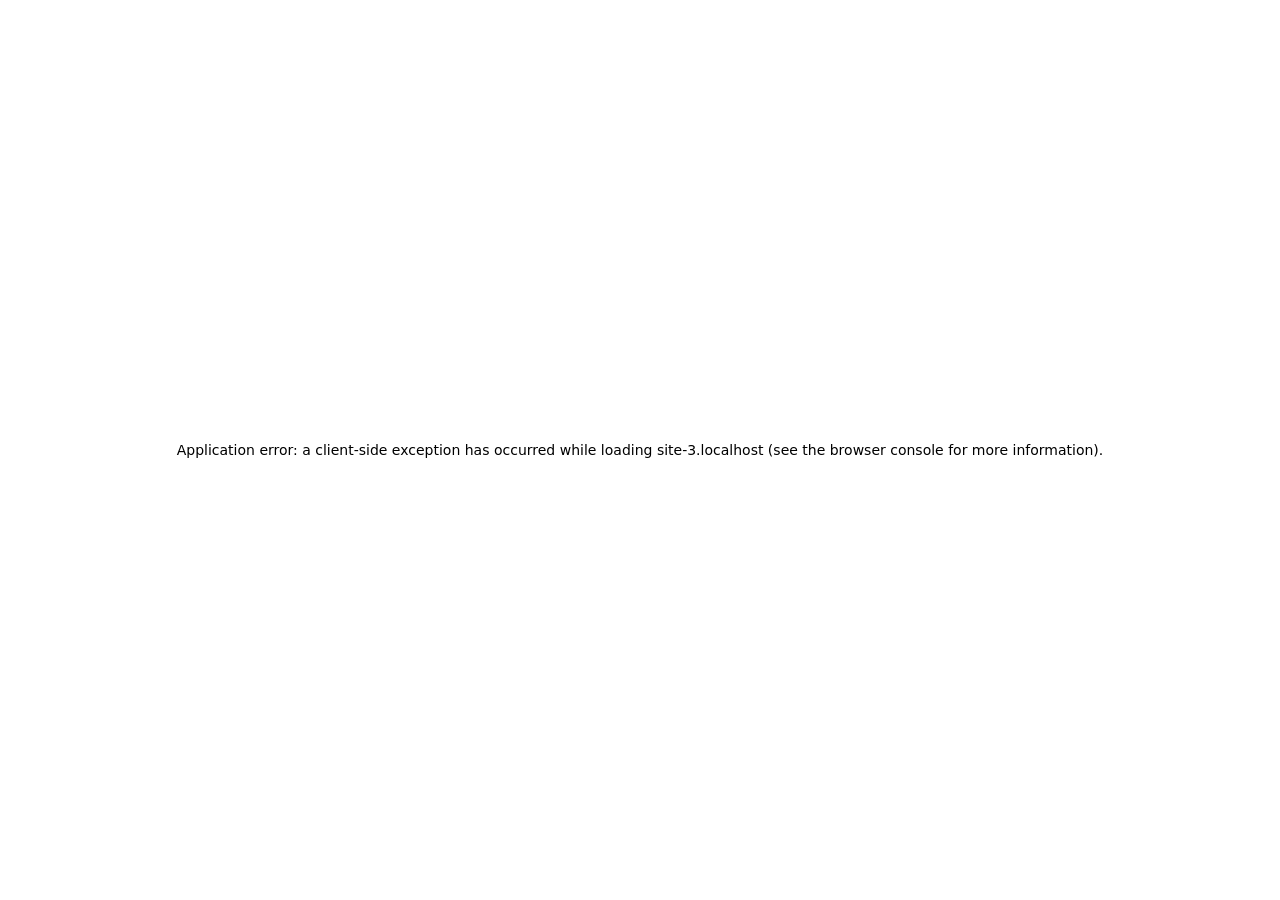
==== commit dbba5d8f: "Update index.html" ====
--- a/index.html
+++ b/index.html
@@ -51,4 +51,4 @@
       transition-[stroke-dashoffset,opacity] duration-300 ease-[cubic-bezier(.3,1.5,.5,1)]
       group-hover/link:[stroke-dashoffset:100] group-hover/link:opacity-0
       chevron-delay !h-2 xl:!h-5
-    " aria-hidden="true"><polyline points="3 19.5 12.5 10 3 0.5" pathLength="100"></polyline></svg></span></div></div><img src="/optimised-images/pages/home/transforming/images/professional.webp" class="absolute lg:top-0 bottom-0 left-0 z-[1] object-cover lg:object-contain lg:h-full  border-0 hidden xl:flex"/><img src="/optimised-images/pages/home/transforming/images/p-mobile.webp" class="absolute lg:top-0 bottom-0 left-0 z-[1] object-cover lg:object-contain lg:h-full w-[128px] h-[90%] lg:w-[460px] border-0 xl:hidden"/><img src="/optimised-images/pages/home/transforming/backgrounds/professional.webp" alt="" class="absolute object-contain bottom-0 right-0 z-0 h-[50px] xl:h-[160px] "/></div></div></div></section><section class="w-full py-8 xl:py-[120px] bg-[#F9F9F9] px-4 xl:px-0"><div class="container mx-auto max-w-[1128px] flex flex-col gap-[32px] xl:gap-[72px]"><div class="max-w-[638px] mx-auto"><h2 class="text-[#2B2B2B] text-center font-merri text-[26px] xl:text-[44px] font-bold leading-[38px] xl:leading-[72px] " style="opacity:0;will-change:opacity, transform;transform:translateY(80px)">About Us</h2><p class="text-[#444444] font-inter text-center text-[12px] xl:text-[16px] leading-[20px] xl:leading-[28px] " style="opacity:0;will-change:opacity, transform;transform:translateY(80px)">For over four decades, Narayana Educational Institutions has empowered millions of students to realise their full potential and fulfil their dreams.</p></div><div class="hidden xl:flex flex-col gap-8"><div class="flex justify-center gap-8"><div class="rounded-[24px] xl:rounded-[8px] overflow-hidden group flex h-[400px] w-full xl:w-[544px] xl:h-[584px] flex-col" style="opacity:0;will-change:opacity, transform;transform:translateY(80px)"><div class="relative flex-shrink-0 overflow-hidden w-full h-[151px] xl:h-[228px]"><img src="/optimised-images/pages/home/about/vision.webp" alt="error" class="object-cover w-full h-full group-hover:scale-110 transition-transform duration-500 ease-in-out"/></div><div class="bg-[#F2F2F2] flex flex-col gap-2 xl:gap-3 p-6 xl:p-[40px] flex-1"><p class="text-[#2B2B2B] font-inter xl:font-merri xl:text-left text-[18px] xl:text-[36px] font-bold leading-[28px] xl:leading-[54px]">Vision</p><p class="text-[#444] xl:text-left font-inter text-[12px] xl:text-[16px] leading-[18px] xl:leading-[30px]">Driven by Determination, Progress and a Commitment to Service.</p></div></div><div class="rounded-[24px] xl:rounded-[8px] overflow-hidden group flex h-[400px] w-full xl:w-[544px] xl:h-[584px] flex-col" style="opacity:0;will-change:opacity, transform;transform:translateY(80px)"><div class="relative flex-shrink-0 overflow-hidden w-full h-[151px] xl:h-[228px]"><img src="/optimised-images/pages/home/about/mission.webp" alt="error" class="object-cover w-full h-full group-hover:scale-110 transition-transform duration-500 ease-in-out"/></div><div class="bg-[#F2F2F2] flex flex-col gap-2 xl:gap-3 p-6 xl:p-[40px] flex-1"><p class="text-[#2B2B2B] font-inter xl:font-merri xl:text-left text-[18px] xl:text-[36px] font-bold leading-[28px] xl:leading-[54px]">Mission</p><p class="text-[#444] xl:text-left font-inter text-[12px] xl:text-[16px] leading-[18px] xl:leading-[30px]">At Narayana Educational Institutions, we are dedicated to fostering holistic academic excellence and nurturing a spirit of healthy competition. Our mission is to equip students with the knowledge, discipline and determination needed to pursue purposeful success and reach the pinnacle of achievement with confidence and clarity.</p></div></div></div><div><div class="rounded-[24px] xl:rounded-[8px] overflow-hidden group flex w-full h-[352px] flex-row" style="opacity:0;will-change:opacity, transform;transform:translateY(80px)"><div class="relative flex-shrink-0 overflow-hidden w-[40%] h-full"><img src="/optimised-images/pages/home/about/who.webp" alt="error" class="object-cover w-full h-full group-hover:scale-110 transition-transform duration-500 ease-in-out"/></div><div class="bg-[#F2F2F2] flex flex-col gap-2 xl:gap-3 p-6 xl:p-[40px] flex-1"><p class="text-[#2B2B2B] font-inter xl:font-merri xl:text-left text-[18px] xl:text-[36px] font-bold leading-[28px] xl:leading-[54px]">Who are We ?</p><p class="text-[#444] xl:text-left font-inter text-[12px] xl:text-[16px] leading-[18px] xl:leading-[30px]">Established in 1979 by Dr. Ponguru Narayana, Narayana Educational Institutions is one of Asia&#x27;s largest educational institutions, consisting of 950+ schools, junior colleges, coaching centres and professional colleges across 250+ cities in 23 Indian states. With a dedicated team of 50,000+ experienced teachers and staff, we fulfil the dreams of over 6 lakhs students annually.</p><button class="!font-normal mt-4 w-fit text-[#444] after:bg-[#444] text-[12px] md:text-[14px] relative font-inter font-semibold group/morebtn leading-6 cursor-pointer flex gap-[6px] items-center justify-start after:absolute after:bottom-0 after:left-0 after:h-[2px] after:w-0 after:transition-all after:duration-500 hover:after:w-full"><span class="">Learn More</span><span class="transition-all duration-300 ease-out group-hover/morebtn:translate-x-1"><div class="relative w-3 h-3"><img src="/optimised-images/icons/left-arrow.svg" alt="arrow" class="object-contain"/></div></span></button></div></div></div></div><div class="block xl:hidden"><div class="w-full"><div class="flex gap-4 "><div class="overflow-hidden w-full"><div class="overflow-hidden w-full h-full"><div class="flex touch-pan-y touch-pinch-zoom w-full h-full -ms-2"><div class="h-full transform-gpu ps-4" style="flex:0 0 100%"><div class="rounded-[24px] xl:rounded-[8px] overflow-hidden group flex h-[400px] w-full xl:w-[544px] xl:h-[584px] flex-col"><div class="relative flex-shrink-0 overflow-hidden w-full h-[151px] xl:h-[228px]"><img src="/optimised-images/pages/home/about/vision.webp" alt="error" class="object-cover w-full h-full group-hover:scale-110 transition-transform duration-500 ease-in-out"/></div><div class="bg-[#F2F2F2] flex flex-col gap-2 xl:gap-3 p-6 xl:p-[40px] flex-1"><p class="text-[#2B2B2B] font-inter xl:font-merri xl:text-left text-[18px] xl:text-[36px] font-bold leading-[28px] xl:leading-[54px]">Vision</p><p class="text-[#444] xl:text-left font-inter text-[12px] xl:text-[16px] leading-[18px] xl:leading-[30px]">Driven by Determination, Progress and a Commitment to Service.</p></div></div></div><div class="h-full transform-gpu ps-4" style="flex:0 0 100%"><div class="rounded-[24px] xl:rounded-[8px] overflow-hidden group flex h-[400px] w-full xl:w-[544px] xl:h-[584px] flex-col"><div class="relative flex-shrink-0 overflow-hidden w-full h-[151px] xl:h-[228px]"><img src="/optimised-images/pages/home/about/mission.webp" alt="error" class="object-cover w-full h-full group-hover:scale-110 transition-transform duration-500 ease-in-out"/></div><div class="bg-[#F2F2F2] flex flex-col gap-2 xl:gap-3 p-6 xl:p-[40px] flex-1"><p class="text-[#2B2B2B] font-inter xl:font-merri xl:text-left text-[18px] xl:text-[36px] font-bold leading-[28px] xl:leading-[54px]">Mission</p><p class="text-[#444] xl:text-left font-inter text-[12px] xl:text-[16px] leading-[18px] xl:leading-[30px]">At Narayana Educational Institutions, we are dedicated to fostering holistic academic excellence and nurturing a spirit of healthy competition. Our mission is to equip students with the knowledge, discipline and determination needed to pursue purposeful success and reach the pinnacle of achievement with confidence and clarity.</p></div></div></div><div class="h-full transform-gpu ps-4" style="flex:0 0 100%"><div class="rounded-[24px] xl:rounded-[8px] overflow-hidden group flex h-[400px] w-full xl:w-[544px] xl:h-[584px] flex-col"><div class="relative flex-shrink-0 overflow-hidden w-full h-[151px] xl:h-[228px]"><img src="/optimised-images/pages/home/about/who.webp" alt="error" class="object-cover w-full h-full group-hover:scale-110 transition-transform duration-500 ease-in-out"/></div><div class="bg-[#F2F2F2] flex flex-col gap-2 xl:gap-3 p-6 xl:p-[40px] flex-1"><p class="text-[#2B2B2B] font-inter xl:font-merri xl:text-left text-[18px] xl:text-[36px] font-bold leading-[28px] xl:leading-[54px]">Who are We ?</p><p class="text-[#444] xl:text-left font-inter text-[12px] xl:text-[16px] leading-[18px] xl:leading-[30px]">Established in 1979 by Dr. Ponguru Narayana, Narayana Educational Institutions is one of Asia&#x27;s largest educational institutions, consisting of 950+ schools, junior colleges, coaching centres and professional colleges across 250+ cities in 23 Indian states. With a dedicated team of 50,000+ experienced teachers and staff, we fulfil the dreams of over 6 lakhs students annually.</p></div></div></div></div></div></div></div><div class="px-6 rounded-[56px] flex items-center justify-center gap-[6px] xl:gap-4 mt-8"></div></div></div></div></section><section class="w-full pt-8 xl:pt-[132px] bg-[#FFFFFF] px-4 xl:px-0"><div class="max-w-[638px] mx-auto"><h2 class="text-[#2B2B2B] text-center font-merri text-[26px] xl:text-[44px] font-bold leading-[38px] xl:leading-[72px] " style="opacity:0;will-change:opacity, transform;transform:translateY(80px)">Answers &amp; Solutions</h2><p class="text-[#444444] font-inter text-center text-[12px] xl:text-[16px] leading-[20px] xl:leading-[28px] pb-4 xl:pb-14" style="opacity:0;will-change:opacity, transform;transform:translateY(80px)">Find accurate answers and detailed solutions of major competitive exams</p></div><div class="container mx-auto max-w-[1280px]"><div class="flex w-full gap-3 xl:gap-20 z-1"><div class="flex w-full"><div class="w-full" style="opacity:0;will-change:opacity, transform;transform:translateY(80px)"><div class="flex gap-4 "><div class="overflow-hidden w-full"><div class="overflow-hidden w-full h-full"><div class="flex touch-pan-y touch-pinch-zoom w-full h-full -ms-2"><div class="h-full transform-gpu ps-4" style="flex:0 0 328px"><div class="h-[264px] xl:h-[328px] relative rounded-2xl overflow-hidden" style="background-image:url(/optimised-images/pages/home/answer/jeeNotes.svg), linear-gradient(to bottom, #3A9FDA, #DDE5FC);background-repeat:no-repeat;background-position:top;background-origin:content-box, border-box;padding:20px"><div class="absolute bottom-0 left-0 right-0 z-1 h-[74%]"><img src="/optimised-images/pages/home/answer/overlay.webp" class="w-full h-full"/></div><div class="px-4 xl:px-5 py-4 z-10 bottom-0 left-0 right-0 absolute h-[78%] flex flex-col justify-end gap-[16px]"><span class="font-inter w-fit font-medium text-[12px] xl:text-[14px] text-white bg-[#419A0A] rounded-[22px] py-1 px-2 xl:py-2 xl:px-3">Answer key</span><div><h5 class="text-[16px] leading-[24px] xl:leading-[28px] text-[#2B2B2B] xl:text-[17px] font-inter font-semibold">Telangana State Class 10</h5><p class="text-[12px] xl:text-[14px] text-[#6B6B6B] font-normal font-inter leading-[20px] xl:leading-[22px]"></p></div><a class="text-[#2B2B2B] flex justify-center items-center bg-white py-2 px-6 rounded-xl w-full xl:text-[14px] font-semibold cursor-pointer" href="/telangana-ssc-tenth-paper-key-solutions">Download</a></div></div></div><div class="h-full transform-gpu ps-4" style="flex:0 0 328px"><div class="h-[264px] xl:h-[328px] relative rounded-2xl overflow-hidden" style="background-image:url(/optimised-images/pages/home/answer/neetNotes.svg), linear-gradient(to bottom, #23B679, #CDFAE1);background-repeat:no-repeat;background-position:top;background-origin:content-box, border-box;padding:20px"><div class="absolute bottom-0 left-0 right-0 z-1 h-[74%]"><img src="/optimised-images/pages/home/answer/overlay.webp" class="w-full h-full"/></div><div class="px-4 xl:px-5 py-4 z-10 bottom-0 left-0 right-0 absolute h-[78%] flex flex-col justify-end gap-[16px]"><span class="font-inter w-fit font-medium text-[12px] xl:text-[14px] text-white bg-[#419A0A] rounded-[22px] py-1 px-2 xl:py-2 xl:px-3">Answer key</span><div><h5 class="text-[16px] leading-[24px] xl:leading-[28px] text-[#2B2B2B] xl:text-[17px] font-inter font-semibold">Andhra Pradesh State Class 10</h5><p class="text-[12px] xl:text-[14px] text-[#6B6B6B] font-normal font-inter leading-[20px] xl:leading-[22px]"></p></div><a class="text-[#2B2B2B] flex justify-center items-center bg-white py-2 px-6 rounded-xl w-full xl:text-[14px] font-semibold cursor-pointer" href="/andhra-pradesh-ssc-tenth-paper-key-solutions">Download</a></div></div></div><div class="h-full transform-gpu ps-4" style="flex:0 0 328px"><div class="h-[264px] xl:h-[328px] relative rounded-2xl overflow-hidden" style="background-image:url(/optimised-images/pages/home/answer/qmNotes.svg), linear-gradient(to bottom, #FF9A6C, #FCE4DD);background-repeat:no-repeat;background-position:top;background-origin:content-box, border-box;padding:20px"><div class="absolute bottom-0 left-0 right-0 z-1 h-[74%]"><img src="/optimised-images/pages/home/answer/overlay.webp" class="w-full h-full"/></div><div class="px-4 xl:px-5 py-4 z-10 bottom-0 left-0 right-0 absolute h-[78%] flex flex-col justify-end gap-[16px]"><span class="font-inter w-fit font-medium text-[12px] xl:text-[14px] text-white bg-[#419A0A] rounded-[22px] py-1 px-2 xl:py-2 xl:px-3">Answer key</span><div><h5 class="text-[16px] leading-[24px] xl:leading-[28px] text-[#2B2B2B] xl:text-[17px] font-inter font-semibold">CBSE Class 10</h5><p class="text-[12px] xl:text-[14px] text-[#6B6B6B] font-normal font-inter leading-[20px] xl:leading-[22px]"></p></div><a class="text-[#2B2B2B] flex justify-center items-center bg-white py-2 px-6 rounded-xl w-full xl:text-[14px] font-semibold cursor-pointer" href="/cbse-tenth-paper-key-solutions">Download</a></div></div></div><div class="h-full transform-gpu ps-4" style="flex:0 0 328px"><div class="h-[264px] xl:h-[328px] relative rounded-2xl overflow-hidden" style="background-image:url(/optimised-images/pages/home/answer/jee-note.svg), linear-gradient(180deg, #6C61FF 0%, #E4DDFC 100%);background-repeat:no-repeat;background-position:top;background-origin:content-box, border-box;padding:20px"><div class="absolute bottom-0 left-0 right-0 z-1 h-[74%]"><img src="/optimised-images/pages/home/answer/overlay.webp" class="w-full h-full"/></div><div class="px-4 xl:px-5 py-4 z-10 bottom-0 left-0 right-0 absolute h-[78%] flex flex-col justify-end gap-[16px]"><span class="font-inter w-fit font-medium text-[12px] xl:text-[14px] text-white bg-[#419A0A] rounded-[22px] py-1 px-2 xl:py-2 xl:px-3">Answer key</span><div><h5 class="text-[16px] leading-[24px] xl:leading-[28px] text-[#2B2B2B] xl:text-[17px] font-inter font-semibold">JEE Main</h5><p class="text-[12px] xl:text-[14px] text-[#6B6B6B] font-normal font-inter leading-[20px] xl:leading-[22px]"></p></div><a class="text-[#2B2B2B] flex justify-center items-center bg-white py-2 px-6 rounded-xl w-full xl:text-[14px] font-semibold cursor-pointer" href="/jee-main-answer-key-and-solutions">Download</a></div></div></div><div class="h-full transform-gpu ps-4" style="flex:0 0 328px"><div class="h-[264px] xl:h-[328px] relative rounded-2xl overflow-hidden" style="background-image:url(/optimised-images/pages/home/answer/jee-note.svg), linear-gradient(180deg, #6C61FF 0%, #E4DDFC 100%);background-repeat:no-repeat;background-position:top;background-origin:content-box, border-box;padding:20px"><div class="absolute bottom-0 left-0 right-0 z-1 h-[74%]"><img src="/optimised-images/pages/home/answer/overlay.webp" class="w-full h-full"/></div><div class="px-4 xl:px-5 py-4 z-10 bottom-0 left-0 right-0 absolute h-[78%] flex flex-col justify-end gap-[16px]"><span class="font-inter w-fit font-medium text-[12px] xl:text-[14px] text-white bg-[#419A0A] rounded-[22px] py-1 px-2 xl:py-2 xl:px-3">Answer key</span><div><h5 class="text-[16px] leading-[24px] xl:leading-[28px] text-[#2B2B2B] xl:text-[17px] font-inter font-semibold">NEET</h5><p class="text-[12px] xl:text-[14px] text-[#6B6B6B] font-normal font-inter leading-[20px] xl:leading-[22px]"></p></div><a class="text-[#2B2B2B] flex justify-center items-center bg-white py-2 px-6 rounded-xl w-full xl:text-[14px] font-semibold cursor-pointer" href="/neet-answer-key-and-solutions">Download</a></div></div></div><div class="h-full transform-gpu ps-4" style="flex:0 0 328px"><div class="h-[264px] xl:h-[328px] relative rounded-2xl overflow-hidden" style="background-image:url(/optimised-images/pages/home/answer/jee-note.svg), linear-gradient(180deg, #6C61FF 0%, #E4DDFC 100%);background-repeat:no-repeat;background-position:top;background-origin:content-box, border-box;padding:20px"><div class="absolute bottom-0 left-0 right-0 z-1 h-[74%]"><img src="/optimised-images/pages/home/answer/overlay.webp" class="w-full h-full"/></div><div class="px-4 xl:px-5 py-4 z-10 bottom-0 left-0 right-0 absolute h-[78%] flex flex-col justify-end gap-[16px]"><span class="font-inter w-fit font-medium text-[12px] xl:text-[14px] text-white bg-[#419A0A] rounded-[22px] py-1 px-2 xl:py-2 xl:px-3">Answer key</span><div><h5 class="text-[16px] leading-[24px] xl:leading-[28px] text-[#2B2B2B] xl:text-[17px] font-inter font-semibold">JEE Advance</h5><p class="text-[12px] xl:text-[14px] text-[#6B6B6B] font-normal font-inter leading-[20px] xl:leading-[22px]"></p></div><a class="text-[#2B2B2B] flex justify-center items-center bg-white py-2 px-6 rounded-xl w-full xl:text-[14px] font-semibold cursor-pointer" href="/jee-adv-answer-key-and-solutions">Download</a></div></div></div><div class="h-full transform-gpu ps-4" style="flex:0 0 328px"><div class="h-[264px] xl:h-[328px] relative rounded-2xl overflow-hidden" style="background-image:url(/optimised-images/pages/home/answer/jee-note.svg), linear-gradient(180deg, #6C61FF 0%, #E4DDFC 100%);background-repeat:no-repeat;background-position:top;background-origin:content-box, border-box;padding:20px"><div class="absolute bottom-0 left-0 right-0 z-1 h-[74%]"><img src="/optimised-images/pages/home/answer/overlay.webp" class="w-full h-full"/></div><div class="px-4 xl:px-5 py-4 z-10 bottom-0 left-0 right-0 absolute h-[78%] flex flex-col justify-end gap-[16px]"><span class="font-inter w-fit font-medium text-[12px] xl:text-[14px] text-white bg-[#419A0A] rounded-[22px] py-1 px-2 xl:py-2 xl:px-3">Answer key</span><div><h5 class="text-[16px] leading-[24px] xl:leading-[28px] text-[#2B2B2B] xl:text-[17px] font-inter font-semibold">BIT BANK &amp; MODEL PAPERS</h5><p class="text-[12px] xl:text-[14px] text-[#6B6B6B] font-normal font-inter leading-[20px] xl:leading-[22px]"></p></div><a class="text-[#2B2B2B] flex justify-center items-center bg-white py-2 px-6 rounded-xl w-full xl:text-[14px] font-semibold cursor-pointer" href="/tg-ssc-bit-bank-model-papers">Download</a></div></div></div></div></div></div></div><div class="px-6 rounded-[56px] flex items-center justify-center gap-[6px] xl:gap-4 mt-8"></div></div></div></div></div></section><section><div class="container mx-auto "><div class="px-4 xl:px-0 py-[40px] xl:py-[120px]"><div class="flex flex-col gap-3 xl:gap-4 mb-[18px] xl:mb-[40px]"><h2 class="text-[#2B2B2B] text-center font-merri text-[26px] xl:text-[44px] font-bold leading-[38px] xl:leading-[72px] " style="opacity:0;will-change:opacity, transform;transform:translateY(80px)">Inside our Campus</h2><p class="text-[#444444] font-inter text-center text-[12px] xl:text-[16px] leading-[20px] xl:leading-[28px] " style="opacity:0;will-change:opacity, transform;transform:translateY(80px)">Experience a vibrant, safe and inspiring environment.</p></div><div class="w-full grid grid-cols-2 xl:grid-cols-5 gap-y-3 gap-x-3 xl:gap-y-5 xl:gap-x-5 py-4 grid-flow-row-dense items-start relative"><div class="relative text-white group overflow-hidden cursor-pointer col-span-1 xl:col-span-2 h-39 xl:h-full"><div class="w-full h-full relative " style="opacity:0;transform:translateY(-150%)"><img src="/optimised-images/pages/home/inside-campus/1.webp" alt="Baby League" class="object-cover object-top w-full h-full transition-transform duration-500 ease-in-out group-hover:scale-110"/><div class="absolute bottom-0 left-0 right-0 h-26 bg-gradient-to-t from-black/60 to-transparent z-10"></div><div class="absolute flex bottom-2 mx-2 px-1 xl:left-3 xl:px-1 xl:mx-1 mb-1 xl:mb-4 rounded z-20 gap-3"><p class="text-[#FFF] font-inter xl:text-[18px] text-[12px] font-bold leading-[18px] xl:leading-[24px]">Baby League</p><img src="/optimised-images/icons/chevron-left-white.svg" alt="arrow" class="w-4 xl:w-auto"/></div></div></div><div class="relative text-white group overflow-hidden cursor-pointer h-39 xl:h-full"><div class="w-full h-full relative " style="opacity:0;transform:translateY(-150%)"><img src="/optimised-images/pages/home/inside-campus/2.webp" alt="Academic Expo" class="object-cover object-top w-full h-full transition-transform duration-500 ease-in-out group-hover:scale-110"/><div class="absolute bottom-0 left-0 right-0 h-26 bg-gradient-to-t from-black/60 to-transparent z-10"></div><div class="absolute flex bottom-2 mx-2 px-1 xl:left-3 xl:px-1 xl:mx-1 mb-1 xl:mb-4 rounded z-20 gap-3"><p class="text-[#FFF] font-inter xl:text-[18px] text-[12px] font-bold leading-[18px] xl:leading-[24px]">Academic Expo</p><img src="/optimised-images/icons/chevron-left-white.svg" alt="arrow" class="w-4 xl:w-auto"/></div></div></div><div class="relative text-white group overflow-hidden cursor-pointer col-span-2 xl:row-span-2 h-56 xl:h-full"><div class="w-full h-full relative " style="opacity:0;transform:translateY(150%)"><img src="/optimised-images/pages/home/inside-campus/5.webp" alt="Annual Day" class="object-cover object-top w-full h-full transition-transform duration-500 ease-in-out group-hover:scale-110"/><div class="absolute bottom-0 left-0 right-0 h-26 bg-gradient-to-t from-black/60 to-transparent z-10"></div><div class="absolute flex bottom-2 mx-2 px-1 xl:left-3 xl:px-1 xl:mx-1 mb-1 xl:mb-4 rounded z-20 gap-3"><p class="text-[#FFF] font-inter xl:text-[18px] text-[12px] font-bold leading-[18px] xl:leading-[24px]">Annual Day</p><img src="/optimised-images/icons/chevron-left-white.svg" alt="arrow" class="w-4 xl:w-auto"/></div></div></div><div class="relative text-white group overflow-hidden cursor-pointer h-39 xl:h-full"><div class="w-full h-full relative " style="opacity:0;transform:translateY(150%)"><img src="/optimised-images/pages/home/inside-campus/3.webp" alt="Sports Day" class="object-cover object-top w-full h-full transition-transform duration-500 ease-in-out group-hover:scale-110"/><div class="absolute bottom-0 left-0 right-0 h-26 bg-gradient-to-t from-black/60 to-transparent z-10"></div><div class="absolute flex bottom-2 mx-2 px-1 xl:left-3 xl:px-1 xl:mx-1 mb-1 xl:mb-4 rounded z-20 gap-3"><p class="text-[#FFF] font-inter xl:text-[18px] text-[12px] font-bold leading-[18px] xl:leading-[24px]">Sports Day</p><img src="/optimised-images/icons/chevron-left-white.svg" alt="arrow" class="w-4 xl:w-auto"/></div></div></div><div class="relative text-white group overflow-hidden cursor-pointer col-span-1 xl:col-span-2 h-39 xl:h-full"><div class="w-full h-full relative " style="opacity:0;transform:translateY(150%)"><img src="/optimised-images/pages/home/inside-campus/4.webp" alt="School Assembly Highlights" class="object-cover object-top w-full h-full transition-transform duration-500 ease-in-out group-hover:scale-110"/><div class="absolute bottom-0 left-0 right-0 h-26 bg-gradient-to-t from-black/60 to-transparent z-10"></div><div class="absolute flex bottom-2 mx-2 px-1 xl:left-3 xl:px-1 xl:mx-1 mb-1 xl:mb-4 rounded z-20 gap-3"><p class="text-[#FFF] font-inter xl:text-[18px] text-[12px] font-bold leading-[18px] xl:leading-[24px]">School Assembly Highlights</p><img src="/optimised-images/icons/chevron-left-white.svg" alt="arrow" class="w-4 xl:w-auto"/></div></div></div></div><a class="flex items-center justify-center mt-[28px]" href="/gallery"><button class="undefined flex items-center justify-center min-w-[160px] xl:max-w-[200px] gap-2 bg-[#FF9B46] hover:bg-[#F68627] transition-colors duration-300 ease-in text-[#FFF] font-semibold font-inter text-[14px] xl:text-[16px] px-6 xl:px-8 py-2 xl:py-3 rounded-[12px] overflow-hidden cursor-pointer" style="opacity:0;will-change:opacity, transform;transform:translateY(60px)">Explore More</button></a></div></div></section><div class="bg-gradient-to-b from-[#34B7BB] to-[#006075] w-full relative"><div class="absolute top-[10%] left-[20%] hidden xl:flex"><img src="/optimised-images/pages/home/branches/location.svg"/></div><div class="absolute left-0 bottom-0 hidden xl:flex"><img src="/optimised-images/pages/home/branches/left.svg"/></div><div class="absolute top-0 right-0 hidden xl:flex"><img src="/optimised-images/pages/home/branches/right.svg"/></div><div class="absolute top-[6%] left-[5%] xl:hidden"><img src="/optimised-images/pages/home/branches/location-mobile.svg"/></div><div class="absolute top-[6%] right-0 xl:hidden"><img src="/optimised-images/pages/home/branches/right-mobile.svg"/></div><div class="absolute left-0 bottom-[6%] xl:hidden"><img src="/optimised-images/pages/home/branches/left-mobile.svg"/></div><div class="container mx-auto px-4 py-8 xl:px-0 xl:py-[88px] space-y-4 xl:space-y-6 "><div class="flex flex-col items-center text-center p-1 gap-2 xl:gap-4"><h2 class="text-[#2B2B2B] text-center font-merri text-[26px] xl:text-[44px] font-bold leading-[38px] xl:leading-[72px] text-white" style="opacity:0;will-change:opacity, transform;transform:translateY(80px)">Branches across the country</h2><p class="text-[#444444] font-inter text-center text-[12px] xl:text-[16px] leading-[20px] xl:leading-[28px] xl:leading-[28px] max-w-[750px] text-white" style="opacity:0;will-change:opacity, transform;transform:translateY(80px)">With an extensive network of 950+ campuses across India, Narayana Educational Institutions enriches students with the skills and guidance to achieve their dreams.</p></div><div class="flex items-center flex-wrap justify-center gap-2 xl:gap-5 mx-auto"><div class="flex flex-col gap-2 flex-1 max-w-[50%] xl:max-w-auto xl:flex-0"><div class="relative w-[140px] xl:w-[226px] focus:outline-none !w-full xl:!w-[260px]" tabindex="-1"><div class="h-[48px] w-full py-2 px-3 xl:py-[12px] flex items-center xl:px-[16px] pr-10 rounded-[12px] border font-inter text-[14px] transition-all duration-150 border-[#E0E0E0] bg-[#F9F9F9] text-[#B0B0B0] cursor-not-allowed opacity-70  "><span class="relative group inline-block w-full"><span class="block truncate w-[90%]">Select Entity</span></span><div class="absolute inset-y-0 right-4 flex items-center my-auto h-fit"><img src="/optimised-images/icons/chevron-down.svg" alt="arrow" class="w-[20px] h-[20px] xl:w-[24px] xl:h-[24px] opacity-40"/></div></div></div></div><div class="flex flex-col gap-2 flex-1 max-w-[50%] xl:max-w-auto xl:flex-0"><div class="relative w-[140px] xl:w-[226px] focus:outline-none !w-full xl:!w-[260px]" tabindex="-1"><div class="h-[48px] w-full py-2 px-3 xl:py-[12px] flex items-center xl:px-[16px] pr-10 rounded-[12px] border font-inter text-[14px] transition-all duration-150 border-[#E0E0E0] bg-[#F9F9F9] text-[#B0B0B0] cursor-not-allowed opacity-70  "><span class="relative group inline-block w-full"><span class="block truncate w-[90%]">Select State</span></span><div class="absolute inset-y-0 right-4 flex items-center my-auto h-fit"><img src="/optimised-images/icons/chevron-down.svg" alt="arrow" class="w-[20px] h-[20px] xl:w-[24px] xl:h-[24px] opacity-40"/></div></div></div></div><div class="flex flex-col gap-2 flex-1 max-w-[50%] xl:max-w-auto xl:flex-0"><div class="relative w-[140px] xl:w-[226px] focus:outline-none !w-full xl:!w-[260px]" tabindex="-1"><div class="h-[48px] w-full py-2 px-3 xl:py-[12px] flex items-center xl:px-[16px] pr-10 rounded-[12px] border font-inter text-[14px] transition-all duration-150 border-[#E0E0E0] bg-[#F9F9F9] text-[#B0B0B0] cursor-not-allowed opacity-70  "><span class="relative group inline-block w-full"><span class="block truncate w-[90%]">Select District</span></span><div class="absolute inset-y-0 right-4 flex items-center my-auto h-fit"><img src="/optimised-images/icons/chevron-down.svg" alt="arrow" class="w-[20px] h-[20px] xl:w-[24px] xl:h-[24px] opacity-40"/></div></div></div></div></div><!--$!--><template data-dgst="BAILOUT_TO_CLIENT_SIDE_RENDERING"></template><!--/$--></div></div><section class="py-10 flex flex-col gap-6 xl:gap-14 xl:py-[120px] px-4 xl:px-0 items-center"><div class="container mx-auto flex flex-col gap-3 xl:gap-4 max-w-[700px] "><h2 class="text-[#2B2B2B] text-center font-merri text-[26px] xl:text-[44px] font-bold leading-[38px] xl:leading-[72px] " style="opacity:0;will-change:opacity, transform;transform:translateY(80px)">Blogs</h2><p class="text-[#444444] font-inter text-center text-[12px] xl:text-[16px] leading-[20px] xl:leading-[28px] " style="opacity:0;will-change:opacity, transform;transform:translateY(80px)">In 2025, Narayana proved its place as India’s most trusted educational institution with global awards, top results and all-round excellence.</p></div><div class="container mx-auto flex flex-col items-center gap-6 xl:gap-12"><div class="gap-8 grid grid-cols-1 xl:grid-cols-3 place-items-center"></div><a href="/blogs"><button class="undefined flex items-center justify-center min-w-[160px] xl:max-w-[200px] gap-2 bg-[#FF9B46] hover:bg-[#F68627] transition-colors duration-300 ease-in text-[#FFF] font-semibold font-inter text-[14px] xl:text-[16px] px-6 xl:px-8 py-2 xl:py-3 rounded-[12px] overflow-hidden cursor-pointer" style="opacity:0;will-change:opacity, transform;transform:translateY(60px)">Explore More</button></a></div></section><section class="relative xl:py-30 py-8 mb-10 xl:mb-[120px] bg-[#E5F2FD] px-1 xl:px-0"><div class="w-[77px] xl:w-[164px] h-[76px] xl:h-[163px] absolute bottom-0 left-0"><img src="/optimised-images/pages/home/social-media/thumbs-up.webp" alt="error" class="w-full h-full object-cover"/></div><div class="w-[118px] xl:w-[410px] h-[95px] xl:h-[330px] absolute top-10 right-5"><img src="/optimised-images/pages/home/social-media/facebook.webp" alt="error" class="w-full h-full object-cover"/></div><div class="flex flex-col items-center gap-6 xl:gap-[69px]"><h2 class="text-[#2B2B2B] text-center font-merri text-[26px] xl:text-[44px] font-bold leading-[38px] xl:leading-[72px] " style="opacity:0;will-change:opacity, transform;transform:translateY(80px)">Social Media</h2></div></section><section class="flex flex-col gap-[36px] xl:gap-[120px] xl:mb-0 py-[40px] xl:pt-[120px] bg-gradient-to-b from-[#089CD6] to-[#00557C] pb-[180px] xl:pb-[450px] relative"><div class="absolute top-0 left-0 hidden xl:block"><img src="/optimised-images/pages/home/achievers/icons/left.svg"/></div><div class="absolute top-0 left-0 w-1/3 xl:hidden"><img src="/optimised-images/pages/home/achievers/icons/medal.svg"/></div><div class="absolute right-0 top-0"><img src="/optimised-images/pages/home/achievers/icons/right.svg"/></div><div class="container mx-auto flex flex-col items-center gap-3 xl:gap-4"><h2 class="text-[#2B2B2B] text-center font-merri text-[26px] xl:text-[44px] font-bold leading-[38px] xl:leading-[72px] text-white" style="opacity:0;will-change:opacity, transform;transform:translateY(80px)">Our Achievers</h2><p class="text-[#444444] font-inter text-center text-[12px] xl:text-[16px] leading-[20px] xl:leading-[28px] text-white max-w-[630px]" style="opacity:0;will-change:opacity, transform;transform:translateY(80px)">Showcasing the talent and success of our incredible achievers, who have turned their dreams into accomplishments.</p></div><div class="flex w-full gap-6 z-1"><div class="flex w-full"><div class="w-full" style="opacity:0;will-change:opacity, transform;transform:translateY(80px)"><div class="flex gap-4 "><div class="hidden xl:flex h-fit my-auto px-2 py-6 bg-[#FFF] rounded-md shadow-[0_0_12px_0_#0000000F] cursor-pointer"><div class="w-7 h-7 relative flex items-center justify-center"><img src="/optimised-images/icons/chevron-right.svg" alt="right" class="object-contain"/></div></div><div class="overflow-hidden w-full"><div class="overflow-hidden w-full h-full"><div class="flex touch-pan-y touch-pinch-zoom w-full h-full -ms-2"><div class="h-full transform-gpu ps-4" style="flex:0 0 300px"><div class="p-5 xl:p-6 bg-[#FFF] rounded-[20px] flex flex-col gap-4 md:gap-6 w-[328px] xl:w-[420px] h-full"><div class="flex items-center gap-2 undefined "><div class="flex justify-center items-center w-[85px] h-[85px] rounded-full overflow-hidden border-4 border-[#FFA74F] bg-[#F5E6CF]"><img src="/optimised-images/pages/home/achievers/images/riddi-sharma.webp" alt="CBSE (499/500)" class="w-full h-full object-cover"/></div><div class="flex flex-col gap-2"><p class="text-[#F1852C] font-inter text-[16px] md:text-[24px] font-semibold leading-[24px] md:leading-[36px]">CBSE (499/500)</p><p class="text-[#444] font-inter text-[14px] md:text-[18px] font-medium  leading-[18px] md:leading-[28px]">Riddhi Sharma</p></div></div><div class="relative w-[30px] md:w-[40px] h-[24px] md:h-[32px]"><img src="/optimised-images/icons/vector-blue.svg" alt="error" class="w-full h-full object-contain"/></div><p class="text-[#444] font-inter text-[12px] md:text-[18px] font-normal leading-[20px] md:leading-[26px]">The structured curriculum and constant support at Narayana helped me stay focused throughout the year. Regular tests, detailed feedback, and dedicated teachers made a huge difference in my preparation. Their encouragement and clarity in concepts played a key role in helping me achieve a score of 499/500.</p></div></div><div class="h-full transform-gpu ps-4" style="flex:0 0 300px"><div class="p-5 xl:p-6 bg-[#FFF] rounded-[20px] flex flex-col gap-4 md:gap-6 w-[328px] xl:w-[420px] h-full"><div class="flex items-center gap-2 undefined "><div class="flex justify-center items-center w-[85px] h-[85px] rounded-full overflow-hidden border-4 border-[#FFA74F] bg-[#F5E6CF]"><img src="/optimised-images/pages/home/achievers/images/sanjana-reddy.webp" alt="CBSE (498/500)" class="w-full h-full object-cover"/></div><div class="flex flex-col gap-2"><p class="text-[#F1852C] font-inter text-[16px] md:text-[24px] font-semibold leading-[24px] md:leading-[36px]">CBSE (498/500)</p><p class="text-[#444] font-inter text-[14px] md:text-[18px] font-medium  leading-[18px] md:leading-[28px]">B. Sanjana Reddy</p></div></div><div class="relative w-[30px] md:w-[40px] h-[24px] md:h-[32px]"><img src="/optimised-images/icons/vector-blue.svg" alt="error" class="w-full h-full object-contain"/></div><p class="text-[#444] font-inter text-[12px] md:text-[18px] font-normal leading-[20px] md:leading-[26px]">Narayana provided an excellent learning environment with experienced faculty and well-planned study materials. The revision sessions and doubt-clearing classes were extremely helpful. The discipline and motivation I received here boosted my confidence and helped me perform consistently, leading to my final score of 498/500.</p></div></div><div class="h-full transform-gpu ps-4" style="flex:0 0 300px"><div class="p-5 xl:p-6 bg-[#FFF] rounded-[20px] flex flex-col gap-4 md:gap-6 w-[328px] xl:w-[420px] h-full"><div class="flex items-center gap-2 undefined "><div class="flex justify-center items-center w-[85px] h-[85px] rounded-full overflow-hidden border-4 border-[#FFA74F] bg-[#F5E6CF]"><img src="/optimised-images/pages/home/achievers/images/bhumija.webp" alt="CBSE (494/500)" class="w-full h-full object-cover"/></div><div class="flex flex-col gap-2"><p class="text-[#F1852C] font-inter text-[16px] md:text-[24px] font-semibold leading-[24px] md:leading-[36px]">CBSE (494/500)</p><p class="text-[#444] font-inter text-[14px] md:text-[18px] font-medium  leading-[18px] md:leading-[28px]">Bhumija M</p></div></div><div class="relative w-[30px] md:w-[40px] h-[24px] md:h-[32px]"><img src="/optimised-images/icons/vector-blue.svg" alt="error" class="w-full h-full object-contain"/></div><p class="text-[#444] font-inter text-[12px] md:text-[18px] font-normal leading-[20px] md:leading-[26px]">Hi, I’m Bhumija M from Narayana College, Bangalore, and I scored 494/500 in CBSE Class 12. Narayana’s microschedules, weekly tests, cumulative exams, and study modules helped me stay focused and confident. Whenever I had doubts, my teachers were always approachable and supportive. Their guidance, along with my parents’ encouragement, helped me balance both CBSE and NEET preparation successfully.</p></div></div><div class="h-full transform-gpu ps-4" style="flex:0 0 300px"><div class="p-5 xl:p-6 bg-[#FFF] rounded-[20px] flex flex-col gap-4 md:gap-6 w-[328px] xl:w-[420px] h-full"><div class="flex items-center gap-2 undefined "><div class="flex justify-center items-center w-[85px] h-[85px] rounded-full overflow-hidden border-4 border-[#FFA74F] bg-[#F5E6CF]"><img src="/optimised-images/pages/home/achievers/images/parth-bansal.webp" alt="CBSE" class="w-full h-full object-cover"/></div><div class="flex flex-col gap-2"><p class="text-[#F1852C] font-inter text-[16px] md:text-[24px] font-semibold leading-[24px] md:leading-[36px]">CBSE</p><p class="text-[#444] font-inter text-[14px] md:text-[18px] font-medium  leading-[18px] md:leading-[28px]">Parth Bansal</p></div></div><div class="relative w-[30px] md:w-[40px] h-[24px] md:h-[32px]"><img src="/optimised-images/icons/vector-blue.svg" alt="error" class="w-full h-full object-contain"/></div><p class="text-[#444] font-inter text-[12px] md:text-[18px] font-normal leading-[20px] md:leading-[26px]">Hello, I’m Parth Bansal. Scoring 498 in Class 10 was a dream come true. Narayana’s clear guidance, mock tests and constant support made a huge difference. Every concept was taught thoroughly and my doubts were always addressed. I truly believe this success is the result of discipline, consistency and the brilliant mentoring I received at Narayana.</p></div></div><div class="h-full transform-gpu ps-4" style="flex:0 0 300px"><div class="p-5 xl:p-6 bg-[#FFF] rounded-[20px] flex flex-col gap-4 md:gap-6 w-[328px] xl:w-[420px] h-full"><div class="flex items-center gap-2 undefined "><div class="flex justify-center items-center w-[85px] h-[85px] rounded-full overflow-hidden border-4 border-[#FFA74F] bg-[#F5E6CF]"><img src="/optimised-images/pages/home/achievers/images/spandana.webp" alt="CBSE" class="w-full h-full object-cover"/></div><div class="flex flex-col gap-2"><p class="text-[#F1852C] font-inter text-[16px] md:text-[24px] font-semibold leading-[24px] md:leading-[36px]">CBSE</p><p class="text-[#444] font-inter text-[14px] md:text-[18px] font-medium  leading-[18px] md:leading-[28px]">Spandana A M</p></div></div><div class="relative w-[30px] md:w-[40px] h-[24px] md:h-[32px]"><img src="/optimised-images/icons/vector-blue.svg" alt="error" class="w-full h-full object-contain"/></div><p class="text-[#444] font-inter text-[12px] md:text-[18px] font-normal leading-[20px] md:leading-[26px]">Hi, my name is Spandana A M from Bengaluru. Narayana gave me more than textbooks, it gave me clarity and confidence. Their structured planning, timely assessments and encouraging teachers kept me motivated. Scoring 498 felt like a team effort between me and my mentors, who were with me at every step of my learning journey.</p></div></div><div class="h-full transform-gpu ps-4" style="flex:0 0 300px"><div class="p-5 xl:p-6 bg-[#FFF] rounded-[20px] flex flex-col gap-4 md:gap-6 w-[328px] xl:w-[420px] h-full"><div class="flex items-center gap-2 undefined "><div class="flex justify-center items-center w-[85px] h-[85px] rounded-full overflow-hidden border-4 border-[#FFA74F] bg-[#F5E6CF]"><img src="/optimised-images/pages/home/achievers/images/trisha-ghosh.webp" alt="CBSE" class="w-full h-full object-cover"/></div><div class="flex flex-col gap-2"><p class="text-[#F1852C] font-inter text-[16px] md:text-[24px] font-semibold leading-[24px] md:leading-[36px]">CBSE</p><p class="text-[#444] font-inter text-[14px] md:text-[18px] font-medium  leading-[18px] md:leading-[28px]">Trisha Ghosh</p></div></div><div class="relative w-[30px] md:w-[40px] h-[24px] md:h-[32px]"><img src="/optimised-images/icons/vector-blue.svg" alt="error" class="w-full h-full object-contain"/></div><p class="text-[#444] font-inter text-[12px] md:text-[18px] font-normal leading-[20px] md:leading-[26px]">Hi, I am Trisha Ghosh. Narayana helped me believe that consistent effort brings great results. The personalised attention, focused test series and academic planning kept me on track. With every mock exam and teacher interaction, I felt more prepared and confident. Scoring 498 is proof of what strong guidance and perseverance can achieve.</p></div></div><div class="h-full transform-gpu ps-4" style="flex:0 0 300px"><div class="p-5 xl:p-6 bg-[#FFF] rounded-[20px] flex flex-col gap-4 md:gap-6 w-[328px] xl:w-[420px] h-full"><div class="flex items-center gap-2 undefined "><div class="flex justify-center items-center w-[85px] h-[85px] rounded-full overflow-hidden border-4 border-[#FFA74F] bg-[#F5E6CF]"><img src="/optimised-images/pages/home/achievers/images/reyansh-devnani.webp" alt="CBSE" class="w-full h-full object-cover"/></div><div class="flex flex-col gap-2"><p class="text-[#F1852C] font-inter text-[16px] md:text-[24px] font-semibold leading-[24px] md:leading-[36px]">CBSE</p><p class="text-[#444] font-inter text-[14px] md:text-[18px] font-medium  leading-[18px] md:leading-[28px]">Reyansh Devnani</p></div></div><div class="relative w-[30px] md:w-[40px] h-[24px] md:h-[32px]"><img src="/optimised-images/icons/vector-blue.svg" alt="error" class="w-full h-full object-contain"/></div><p class="text-[#444] font-inter text-[12px] md:text-[18px] font-normal leading-[20px] md:leading-[26px]">Hi, I’m Reyansh Devnani. Preparing for both boards and competitive exams could have been overwhelming, but Narayana’s integrated model made it manageable and even enjoyable. Scoring 495 was the result of consistent mentoring, custom learning plans and the powerful tools like ASTRA and nLearn that supported my progress every day.</p></div></div><div class="h-full transform-gpu ps-4" style="flex:0 0 300px"><div class="p-5 xl:p-6 bg-[#FFF] rounded-[20px] flex flex-col gap-4 md:gap-6 w-[328px] xl:w-[420px] h-full"><div class="flex items-center gap-2 undefined "><div class="flex justify-center items-center w-[85px] h-[85px] rounded-full overflow-hidden border-4 border-[#FFA74F] bg-[#F5E6CF]"><img src="/optimised-images/pages/home/achievers/images/s-vakhin.webp" alt="CBSE" class="w-full h-full object-cover"/></div><div class="flex flex-col gap-2"><p class="text-[#F1852C] font-inter text-[16px] md:text-[24px] font-semibold leading-[24px] md:leading-[36px]">CBSE</p><p class="text-[#444] font-inter text-[14px] md:text-[18px] font-medium  leading-[18px] md:leading-[28px]">S. Vakhin</p></div></div><div class="relative w-[30px] md:w-[40px] h-[24px] md:h-[32px]"><img src="/optimised-images/icons/vector-blue.svg" alt="error" class="w-full h-full object-contain"/></div><p class="text-[#444] font-inter text-[12px] md:text-[18px] font-normal leading-[20px] md:leading-[26px]">Hello, I’m S. Vakhin. Narayana gave me the structure, focus and confidence I needed to excel in Class 12. Scoring 495 was not just about hard work, it was about smart strategy. With constant guidance, regular mocks and targeted revisions, I always knew what to improve and how to get there.</p></div></div><div class="h-full transform-gpu ps-4" style="flex:0 0 300px"><div class="p-5 xl:p-6 bg-[#FFF] rounded-[20px] flex flex-col gap-4 md:gap-6 w-[328px] xl:w-[420px] h-full"><div class="flex items-center gap-2 undefined "><div class="flex justify-center items-center w-[85px] h-[85px] rounded-full overflow-hidden border-4 border-[#FFA74F] bg-[#F5E6CF]"><img src="/optimised-images/pages/home/achievers/images/AIR-5-sandeep.webp" alt="JEE ADV (AIR 5)" class="w-full h-full object-cover"/></div><div class="flex flex-col gap-2"><p class="text-[#F1852C] font-inter text-[16px] md:text-[24px] font-semibold leading-[24px] md:leading-[36px]">JEE ADV (AIR 5)</p><p class="text-[#444] font-inter text-[14px] md:text-[18px] font-medium  leading-[18px] md:leading-[28px]">Kuchi Sandeep</p></div></div><div class="relative w-[30px] md:w-[40px] h-[24px] md:h-[32px]"><img src="/optimised-images/icons/vector-blue.svg" alt="error" class="w-full h-full object-contain"/></div><p class="text-[#444] font-inter text-[12px] md:text-[18px] font-normal leading-[20px] md:leading-[26px]">For me preparation was never just about studying long hours but about studying right. At Narayana, I learnt how to approach problems with clarity and confidence. The competitive environment kept me motivated and the support system ensured I never felt stuck for too long.</p></div></div><div class="h-full transform-gpu ps-4" style="flex:0 0 300px"><div class="p-5 xl:p-6 bg-[#FFF] rounded-[20px] flex flex-col gap-4 md:gap-6 w-[328px] xl:w-[420px] h-full"><div class="flex items-center gap-2 undefined "><div class="flex justify-center items-center w-[85px] h-[85px] rounded-full overflow-hidden border-4 border-[#FFA74F] bg-[#F5E6CF]"><img src="/optimised-images/pages/home/achievers/images/AIR-6-B-jayakrishna.webp" alt="JEE ADV (AIR 6)" class="w-full h-full object-cover"/></div><div class="flex flex-col gap-2"><p class="text-[#F1852C] font-inter text-[16px] md:text-[24px] font-semibold leading-[24px] md:leading-[36px]">JEE ADV (AIR 6)</p><p class="text-[#444] font-inter text-[14px] md:text-[18px] font-medium  leading-[18px] md:leading-[28px]">B Jayakrishna Srinivas</p></div></div><div class="relative w-[30px] md:w-[40px] h-[24px] md:h-[32px]"><img src="/optimised-images/icons/vector-blue.svg" alt="error" class="w-full h-full object-contain"/></div><p class="text-[#444] font-inter text-[12px] md:text-[18px] font-normal leading-[20px] md:leading-[26px]">I always believed consistency was the key and Narayana helped me maintain that every single day. The test series and performance analysis showed me exactly where I needed to improve. Whenever I felt unsure the teachers were there to guide me which gave me a lot of confidence.</p></div></div><div class="h-full transform-gpu ps-4" style="flex:0 0 300px"><div class="p-5 xl:p-6 bg-[#FFF] rounded-[20px] flex flex-col gap-4 md:gap-6 w-[328px] xl:w-[420px] h-full"><div class="flex items-center gap-2 undefined "><div class="flex justify-center items-center w-[85px] h-[85px] rounded-full overflow-hidden border-4 border-[#FFA74F] bg-[#F5E6CF]"><img src="/optimised-images/pages/home/achievers/images/AIR-13-Manu-parameshwaran.webp" alt="JEE ADV (AIR 13)" class="w-full h-full object-cover"/></div><div class="flex flex-col gap-2"><p class="text-[#F1852C] font-inter text-[16px] md:text-[24px] font-semibold leading-[24px] md:leading-[36px]">JEE ADV (AIR 13)</p><p class="text-[#444] font-inter text-[14px] md:text-[18px] font-medium  leading-[18px] md:leading-[28px]">Manu Parameshwaran</p></div></div><div class="relative w-[30px] md:w-[40px] h-[24px] md:h-[32px]"><img src="/optimised-images/icons/vector-blue.svg" alt="error" class="w-full h-full object-contain"/></div><p class="text-[#444] font-inter text-[12px] md:text-[18px] font-normal leading-[20px] md:leading-[26px]">My journey was all about building strong fundamentals and Narayana played a huge role in that. The way concepts were taught made even the toughest topics manageable. Over time I became more confident in my preparation and that consistency really helped me perform well.</p></div></div><div class="h-full transform-gpu ps-4" style="flex:0 0 300px"><div class="p-5 xl:p-6 bg-[#FFF] rounded-[20px] flex flex-col gap-4 md:gap-6 w-[328px] xl:w-[420px] h-full"><div class="flex items-center gap-2 undefined "><div class="flex justify-center items-center w-[85px] h-[85px] rounded-full overflow-hidden border-4 border-[#FFA74F] bg-[#F5E6CF]"><img src="/optimised-images/pages/home/achievers/images/AIR-15-Veldurthi-Harshith.webp" alt="JEE ADV (AIR 15)" class="w-full h-full object-cover"/></div><div class="flex flex-col gap-2"><p class="text-[#F1852C] font-inter text-[16px] md:text-[24px] font-semibold leading-[24px] md:leading-[36px]">JEE ADV (AIR 15)</p><p class="text-[#444] font-inter text-[14px] md:text-[18px] font-medium  leading-[18px] md:leading-[28px]">Veldurthi Harshith</p></div></div><div class="relative w-[30px] md:w-[40px] h-[24px] md:h-[32px]"><img src="/optimised-images/icons/vector-blue.svg" alt="error" class="w-full h-full object-contain"/></div><p class="text-[#444] font-inter text-[12px] md:text-[18px] font-normal leading-[20px] md:leading-[26px]">What I appreciated most about Narayana was the balance between discipline and support. The schedule kept me focused while the teachers made sure I understood every concept clearly. This combination helped me stay motivated and gradually improve throughout my preparation.</p></div></div><div class="h-full transform-gpu ps-4" style="flex:0 0 300px"><div class="p-5 xl:p-6 bg-[#FFF] rounded-[20px] flex flex-col gap-4 md:gap-6 w-[328px] xl:w-[420px] h-full"><div class="flex items-center gap-2 undefined "><div class="flex justify-center items-center w-[85px] h-[85px] rounded-full overflow-hidden border-4 border-[#FFA74F] bg-[#F5E6CF]"><img src="/optimised-images/pages/home/achievers/images/NEET-AIR-1-Aryan-Gupta.webp" alt="NEET (AIR 1)" class="w-full h-full object-cover"/></div><div class="flex flex-col gap-2"><p class="text-[#F1852C] font-inter text-[16px] md:text-[24px] font-semibold leading-[24px] md:leading-[36px]">NEET (AIR 1)</p><p class="text-[#444] font-inter text-[14px] md:text-[18px] font-medium  leading-[18px] md:leading-[28px]">Aryan Gupta</p></div></div><div class="relative w-[30px] md:w-[40px] h-[24px] md:h-[32px]"><img src="/optimised-images/icons/vector-blue.svg" alt="error" class="w-full h-full object-contain"/></div><p class="text-[#444] font-inter text-[12px] md:text-[18px] font-normal leading-[20px] md:leading-[26px]">Securing NEET UG 2026 AIR 1 is a dream come true. Narayana’s structured preparation, regular tests, expert guidance and constant support helped me stay focused, disciplined and confident throughout my journey.</p></div></div></div></div></div><div class="hidden xl:flex h-fit my-auto px-2 py-6 bg-[#FFF] rounded-md shadow-[0_0_12px_0_#0000000F] cursor-pointer"><div class="w-7 h-7 relative flex items-center justify-center"><img src="/optimised-images/icons/chevron-left.svg" alt="left" class="object-contain"/></div></div></div></div></div></div></section><!--$--><!--/$--></main><footer class="relative"><div class="z-[0] -mb-10 bottom-full overflow-hidden w-full pt-12 xl:pt-30 absolute"><div class="flex justify-center items-center"><div class="-ms-7" tabindex="0"><div class="h-[148px] relative w-[128px] xl:h-[269px] xl:w-[224px] flex-shrink-0" style="z-index:3;transform:rotate(-6deg)"><img src="/optimised-images/pages/footer/photo-strip/1.webp" class="w-full h-full object-cover select-none" alt="Student 1"/></div></div><div class="-ms-7" tabindex="0"><div class="h-[148px] relative w-[128px] xl:h-[269px] xl:w-[224px] flex-shrink-0" style="z-index:7;transform:rotate(10deg)"><img src="/optimised-images/pages/footer/photo-strip/2.webp" class="w-full h-full object-cover select-none" alt="Student 2"/></div></div><div class="-ms-7" tabindex="0"><div class="h-[148px] relative w-[128px] xl:h-[269px] xl:w-[224px] flex-shrink-0" style="z-index:10;transform:none"><img src="/optimised-images/pages/footer/photo-strip/3.webp" class="w-full h-full object-cover select-none" alt="Student 3"/></div></div><div class="-ms-7" tabindex="0"><div class="h-[148px] relative w-[128px] xl:h-[269px] xl:w-[224px] flex-shrink-0" style="z-index:6;transform:rotate(10deg)"><img src="/optimised-images/pages/footer/photo-strip/4.webp" class="w-full h-full object-cover select-none" alt="Student 4"/></div></div><div class="-ms-7" tabindex="0"><div class="h-[148px] relative w-[128px] xl:h-[269px] xl:w-[224px] flex-shrink-0" style="z-index:2;transform:rotate(-8deg)"><img src="/optimised-images/pages/footer/photo-strip/5.webp" class="w-full h-full object-cover select-none" alt="Student 5"/></div></div><div class="-ms-7" tabindex="0"><div class="h-[148px] relative w-[128px] xl:h-[269px] xl:w-[224px] flex-shrink-0" style="z-index:5;transform:rotate(-8deg)"><img src="/optimised-images/pages/footer/photo-strip/6.webp" class="w-full h-full object-cover select-none" alt="Student 6"/></div></div><div class="-ms-7" tabindex="0"><div class="h-[148px] relative w-[128px] xl:h-[269px] xl:w-[224px] flex-shrink-0" style="z-index:1;transform:rotate(8deg)"><img src="/optimised-images/pages/footer/photo-strip/7.webp" class="w-full h-full object-cover select-none" alt="Student 7"/></div></div><div class="-ms-7" tabindex="0"><div class="h-[148px] relative w-[128px] xl:h-[269px] xl:w-[224px] flex-shrink-0" style="z-index:3;transform:rotate(-6deg)"><img src="/optimised-images/pages/footer/photo-strip/8.webp" class="w-full h-full object-cover select-none" alt="Student 8"/></div></div><div class="-ms-7" tabindex="0"><div class="h-[148px] relative w-[128px] xl:h-[269px] xl:w-[224px] flex-shrink-0" style="z-index:7;transform:rotate(10deg)"><img src="/optimised-images/pages/footer/photo-strip/9.webp" class="w-full h-full object-cover select-none" alt="Student 9"/></div></div><div class="-ms-7" tabindex="0"><div class="h-[148px] relative w-[128px] xl:h-[269px] xl:w-[224px] flex-shrink-0" style="z-index:10;transform:none"><img src="/optimised-images/pages/footer/photo-strip/10.webp" class="w-full h-full object-cover select-none" alt="Student 10"/></div></div><div class="-ms-7" tabindex="0"><div class="h-[148px] relative w-[128px] xl:h-[269px] xl:w-[224px] flex-shrink-0" style="z-index:3;transform:rotate(-6deg)"><img src="/optimised-images/pages/footer/photo-strip/11.webp" class="w-full h-full object-cover select-none" alt="Student 11"/></div></div></div></div><div class="z-[10] relative px-4 xl:px-0 font-inter bg-cover bg-center bg-no-repeat border-b border-b-[#5E778B]" style="background-image:url(&quot;/optimised-images/icons/footer-image/bg.svg&quot;), linear-gradient(180deg, #1A2B3C 0%, #030714 100%)"><div class="container mx-auto "><div class="py-10"><div class="flex flex-col xl:flex-row justify-between items-start xl:items-center pb-6"><img src="/optimised-images/icons/logo-white.svg" alt="logo" class="h-[28px] xl:h-[36px] mb-2"/><p class="text-[#444444] font-inter text-center text-[12px] xl:text-[16px] leading-[20px] xl:leading-[28px] block xl:hidden w-full py-2 mb-1 text-left text-white">Enabling millions of dreams through holistic development since 1979.</p> <div class="flex gap-3 xl:gap-6"><a class="cursor-pointer" target="_blank" rel="noopener noreferrer" href="https://www.facebook.com/TheNarayanaGroup/"><img src="/optimised-images/icons/facebook.svg" alt="Facebook" class="h-[24px] w-[24px] xl:h-[42px] xl:w-[42px]"/></a><a class="cursor-pointer" target="_blank" rel="noopener noreferrer" href="https://www.linkedin.com/company/narayana-group/"><img src="/optimised-images/icons/linkedin.svg" alt="LinkedIn" class="h-[24px] w-[24px] xl:h-[42px] xl:w-[42px]"/></a><a class="cursor-pointer" target="_blank" rel="noopener noreferrer" href="https://www.youtube.com/user/thenarayanagroup/"><img src="/optimised-images/icons/youtube.svg" alt="Youtube" class="h-[24px] w-[24px] xl:h-[42px] xl:w-[42px]"/></a><a class="cursor-pointer" target="_blank" rel="noopener noreferrer" href="https://www.instagram.com/thenarayanagroup/?igshid=imkestznkk4d"><img src="/optimised-images/icons/instagram.svg" alt="Instagram" class="h-[24px] w-[24px] xl:h-[42px] xl:w-[42px]"/></a></div></div><div class="w-full h-[1px] bg-[#5E778B]"></div><div class="flex flex-wrap justify-start xl:justify-normal items-start w-full pt-6"><p class="text-[#444444] font-inter text-center text-[12px] xl:text-[16px] leading-[20px] xl:leading-[28px] hidden xl:block w-1/4 text-left text-white">Enabling millions of dreams through holistic development since 1979.</p> <div class="w-full xl:w-1/2"><div class="flex flex-wrap justify-between xl:justify-around items-start gap-2"><div class="flex flex-col gap-2 xl:gap-4 items-start"><h3 class="text-white leading-9 text-[16px] xl:text-[24px] font-bold font-inter">Quick Links</h3><a class="relative group pb-1 text-[12px] xl:text-[16px] cursor-pointer text-white font-inter font-normal leading-4 after:absolute after:bottom-0 after:left-0 after:h-[2px] after:w-0 after:bg-white after:transition-all after:duration-500 hover:after:w-full" href="/about-us">About Us</a><a class="relative group pb-1 text-[12px] xl:text-[16px] cursor-pointer text-white font-inter font-normal leading-4 after:absolute after:bottom-0 after:left-0 after:h-[2px] after:w-0 after:bg-white after:transition-all after:duration-500 hover:after:w-full" href="/academics">Academics</a><a class="relative group pb-1 text-[12px] xl:text-[16px] cursor-pointer text-white font-inter font-normal leading-4 after:absolute after:bottom-0 after:left-0 after:h-[2px] after:w-0 after:bg-white after:transition-all after:duration-500 hover:after:w-full" href="/centers">Centers</a><a class="relative group pb-1 text-[12px] xl:text-[16px] cursor-pointer text-white font-inter font-normal leading-4 after:absolute after:bottom-0 after:left-0 after:h-[2px] after:w-0 after:bg-white after:transition-all after:duration-500 hover:after:w-full" href="/careers">Careers</a><a class="relative group pb-1 text-[12px] xl:text-[16px] cursor-pointer text-white font-inter font-normal leading-4 after:absolute after:bottom-0 after:left-0 after:h-[2px] after:w-0 after:bg-white after:transition-all after:duration-500 hover:after:w-full" href="/blogs">Blog</a><a class="relative group pb-1 text-[12px] xl:text-[16px] cursor-pointer text-white font-inter font-normal leading-4 after:absolute after:bottom-0 after:left-0 after:h-[2px] after:w-0 after:bg-white after:transition-all after:duration-500 hover:after:w-full" href="/gallery">Gallery</a></div><div class="flex flex-col gap-2 xl:gap-4 items-start"><h3 class="text-white leading-9 text-[16px] xl:text-[24px] font-bold font-inter">Legal Links</h3><a class="relative group pb-1 text-[12px] xl:text-[16px] cursor-pointer text-white font-inter font-normal leading-4 after:absolute after:bottom-0 after:left-0 after:h-[2px] after:w-0 after:bg-white after:transition-all after:duration-500 hover:after:w-full" href="/terms-conditions">Terms and Conditions</a><a class="relative group pb-1 text-[12px] xl:text-[16px] cursor-pointer text-white font-inter font-normal leading-4 after:absolute after:bottom-0 after:left-0 after:h-[2px] after:w-0 after:bg-white after:transition-all after:duration-500 hover:after:w-full" href="/cancellation-policy">Cancellation Policy</a><a class="relative group pb-1 text-[12px] xl:text-[16px] cursor-pointer text-white font-inter font-normal leading-4 after:absolute after:bottom-0 after:left-0 after:h-[2px] after:w-0 after:bg-white after:transition-all after:duration-500 hover:after:w-full" href="/refund-policy">Refund Policy</a><a class="relative group pb-1 text-[12px] xl:text-[16px] cursor-pointer text-white font-inter font-normal leading-4 after:absolute after:bottom-0 after:left-0 after:h-[2px] after:w-0 after:bg-white after:transition-all after:duration-500 hover:after:w-full" href="/privacy-policy">Privacy Policy</a></div></div></div><div class="w-full xl:w-1/4 flex flex-col justify-center items-start"><h3 class="text-white leading-9 font-inter font-bold text-[16px] xl:text-[24px]">Contact Us</h3><p class="text-[#444444] font-inter text-center text-[12px] xl:text-[16px] leading-[20px] xl:leading-[28px] flex gap-2 items-start text-left mt-2 xl:mt-4 text-white"><img src="/optimised-images/icons/location.svg" class="h-5 w-5 xl:h-6 xl:w-6 cursor-pointer text-white"/><a target="_blank" href="https://maps.app.goo.gl/EssAnbKRmivWqBj5A">10th Floor, Melange Towers <br/>Sy No.80 to 84,<br/>Patrika Nagar, Madhapur,<br/>Hyderabad, Telangana 500081</a></p><p class="text-[#444444] font-inter text-center text-[12px] xl:text-[16px] leading-[20px] xl:leading-[28px] flex gap-2 items-start mt-2 xl:mt-4 cursor-pointer text-white"><img src="/optimised-images/icons/email.svg" class="h-5 w-5 xl:h-6 xl:w-6"/><a href="mailto:info@narayanagroup.com">info@narayanagroup.com</a></p><p class="text-[#444444] font-inter text-center text-[12px] xl:text-[16px] leading-[20px] xl:leading-[28px] flex gap-2 items-start mt-2 xl:mt-4 cursor-pointer text-white"><img src="/optimised-images/icons/phone.svg" class="h-5 w-5 xl:h-6 xl:w-6"/><a href="tel:18001023344">1800 102 3344</a></p></div></div></div></div></div><div class="py-4 bg-[#1A2B3C] "><div class="container mx-auto flex justify-start"><p class="text-[#444444] font-inter text-center text-[12px] xl:text-[16px] leading-[20px] xl:leading-[28px] !text-white !text-[14px] px-4 xl:px-0">Copy rights reserved <!-- -->2026</p></div></div></footer></div><noscript><img height="1" width="1" style="display:none" src="https://www.facebook.com/tr?id=2823616207918670&amp;ev=PageView&amp;noscript=1" alt=""/></noscript><script src="/_next/static/chunks/webpack-a30a43a2f16964ef.js" id="_R_" async=""></script><script>(self.__next_f=self.__next_f||[]).push([0])</script><script>self.__next_f.push([1,"1:\"$Sreact.fragment\"\n2:I[33659,[\"4297\",\"static/chunks/4297-522bb3b451fc9719.js\",\"6874\",\"static/chunks/6874-414075bb21e16c80.js\",\"2839\",\"static/chunks/2839-712b6e9c94117d86.js\",\"4071\",\"static/chunks/4071-a932eccdeba0fb16.js\",\"7177\",\"static/chunks/app/layout-771a55e5f9b0ce48.js\"],\"default\"]\n3:I[58421,[\"4297\",\"static/chunks/4297-522bb3b451fc9719.js\",\"6874\",\"static/chunks/6874-414075bb21e16c80.js\",\"2839\",\"static/chunks/2839-712b6e9c94117d86.js\",\"4071\",\"static/chunks/4071-a932eccdeba0fb16.js\",\"7177\",\"static/chunks/app/layout-771a55e5f9b0ce48.js\"],\"ToastProvider\"]\n4:I[62190,[\"4297\",\"static/chunks/4297-522bb3b451fc9719.js\",\"6874\",\"static/chunks/6874-414075bb21e16c80.js\",\"2839\",\"static/chunks/2839-712b6e9c94117d86.js\",\"4071\",\"static/chunks/4071-a932eccdeba0fb16.js\",\"7177\",\"static/chunks/app/layout-771a55e5f9b0ce48.js\"],\"Navbar\"]\n5:I[87555,[],\"\"]\n6:I[31295,[],\"\"]\n7:I[21027,[\"4297\",\"static/chunks/4297-522bb3b451fc9719.js\",\"6874\",\"static/chunks/6874-414075bb21e16c80.js\",\"2839\",\"static/chunks/2839-712b6e9c94117d86.js\",\"4071\",\"static/chunks/4071-a932eccdeba0fb16.js\",\"7177\",\"static/chunks/app/layout-771a55e5f9b0ce48.js\"],\"default\"]\n8:I[80190,[\"4297\",\"static/chunks/4297-522bb3b451fc9719.js\",\"6874\",\"static/chunks/6874-414075bb21e16c80.js\",\"2839\",\"static/chunks/2839-712b6e9c94117d86.js\",\"4071\",\"static/chunks/4071-a932eccdeba0fb16.js\",\"7177\",\"static/chunks/app/layout-771a55e5f9b0ce48.js\"],\"default\"]\n9:I[44574,[\"4297\",\"static/chunks/4297-522bb3b451fc9719.js\",\"6874\",\"static/chunks/6874-414075bb21e16c80.js\",\"9561\",\"static/chunks/9561-4c92c56cf455090f.js\",\"9641\",\"static/chunks/9641-55796bcb730cb70a.js\",\"3464\",\"static/chunks/3464-5c99f3e784a1859c.js\",\"2173\",\"static/chunks/2173-29b19a4d841228d0.js\",\"4640\",\"static/chunks/4640-bee09645a71dd066.js\",\"3332\",\"static/chunks/3332-b6b5c05ae8e86eb0.js\",\"8974\",\"static/chunks/app/page-9a4ebf3aff1dda38.js\"],\"default\"]\na:I[70063,[\"4297\",\"static/chunks/4297-522bb3b451fc9719.js\",\"6874\",\"static/chunks/6874-414075bb21e16c80.js\",\"9561\",\"static/chunks/9561-4c92c56cf455090f.js\",\"9641\",\"static/chunks/9641-55"])</script><script>self.__next_f.push([1,"796bcb730cb70a.js\",\"3464\",\"static/chunks/3464-5c99f3e784a1859c.js\",\"2173\",\"static/chunks/2173-29b19a4d841228d0.js\",\"4640\",\"static/chunks/4640-bee09645a71dd066.js\",\"3332\",\"static/chunks/3332-b6b5c05ae8e86eb0.js\",\"8974\",\"static/chunks/app/page-9a4ebf3aff1dda38.js\"],\"default\"]\nb:I[84297,[\"4297\",\"static/chunks/4297-522bb3b451fc9719.js\",\"6874\",\"static/chunks/6874-414075bb21e16c80.js\",\"9561\",\"static/chunks/9561-4c92c56cf455090f.js\",\"9641\",\"static/chunks/9641-55796bcb730cb70a.js\",\"3464\",\"static/chunks/3464-5c99f3e784a1859c.js\",\"2173\",\"static/chunks/2173-29b19a4d841228d0.js\",\"4640\",\"static/chunks/4640-bee09645a71dd066.js\",\"3332\",\"static/chunks/3332-b6b5c05ae8e86eb0.js\",\"8974\",\"static/chunks/app/page-9a4ebf3aff1dda38.js\"],\"MotionDiv\"]\nc:I[32932,[\"4297\",\"static/chunks/4297-522bb3b451fc9719.js\",\"6874\",\"static/chunks/6874-414075bb21e16c80.js\",\"9561\",\"static/chunks/9561-4c92c56cf455090f.js\",\"9641\",\"static/chunks/9641-55796bcb730cb70a.js\",\"3464\",\"static/chunks/3464-5c99f3e784a1859c.js\",\"2173\",\"static/chunks/2173-29b19a4d841228d0.js\",\"4640\",\"static/chunks/4640-bee09645a71dd066.js\",\"3332\",\"static/chunks/3332-b6b5c05ae8e86eb0.js\",\"8974\",\"static/chunks/app/page-9a4ebf3aff1dda38.js\"],\"Container\"]\nd:I[19441,[\"4297\",\"static/chunks/4297-522bb3b451fc9719.js\",\"6874\",\"static/chunks/6874-414075bb21e16c80.js\",\"9561\",\"static/chunks/9561-4c92c56cf455090f.js\",\"9641\",\"static/chunks/9641-55796bcb730cb70a.js\",\"3464\",\"static/chunks/3464-5c99f3e784a1859c.js\",\"2173\",\"static/chunks/2173-29b19a4d841228d0.js\",\"4640\",\"static/chunks/4640-bee09645a71dd066.js\",\"3332\",\"static/chunks/3332-b6b5c05ae8e86eb0.js\",\"8974\",\"static/chunks/app/page-9a4ebf3aff1dda38.js\"],\"default\"]\n1b:I[28393,[],\"\"]\n:HL[\"/_next/static/media/1f3fe8c6df3d47c1-s.p.woff2\",\"font\",{\"crossOrigin\":\"\",\"type\":\"font/woff2\"}]\n:HL[\"/_next/static/media/e4af272ccee01ff0-s.p.woff2\",\"font\",{\"crossOrigin\":\"\",\"type\":\"font/woff2\"}]\n:HL[\"/_next/static/css/37346f315067e7a0.css\",\"style\"]\n:HL[\"/_next/static/css/0c385c465a87a553.css\",\"style\"]\n:HL[\"/_next/static/css/adb0ae85447f3f3f.css\",\"style\"]\n:HL[\"/_next/"])</script><script>self.__next_f.push([1,"static/css/ec017e3727eec003.css\",\"style\"]\n"])</script><script>self.__next_f.push([1,"0:{\"P\":null,\"b\":\"6sBl0eqmgEEl43VwUQf8Q\",\"p\":\"\",\"c\":[\"\",\"\"],\"i\":false,\"f\":[[[\"\",{\"children\":[\"__PAGE__\",{}]},\"$undefined\",\"$undefined\",true],[\"\",[\"$\",\"$1\",\"c\",{\"children\":[[[\"$\",\"link\",\"0\",{\"rel\":\"stylesheet\",\"href\":\"/_next/static/css/37346f315067e7a0.css\",\"precedence\":\"next\",\"crossOrigin\":\"$undefined\",\"nonce\":\"$undefined\"}],[\"$\",\"link\",\"1\",{\"rel\":\"stylesheet\",\"href\":\"/_next/static/css/0c385c465a87a553.css\",\"precedence\":\"next\",\"crossOrigin\":\"$undefined\",\"nonce\":\"$undefined\"}]],[\"$\",\"html\",null,{\"lang\":\"en\",\"children\":[\"$\",\"body\",null,{\"className\":\"__variable_d8ebd1 __variable_a11410 antialiased\",\"children\":[[\"$\",\"$L2\",null,{\"children\":[\"$\",\"$L3\",null,{\"children\":[[\"$\",\"$L4\",null,{}],[\"$\",\"main\",null,{\"children\":[\"$\",\"$L5\",null,{\"parallelRouterKey\":\"children\",\"error\":\"$undefined\",\"errorStyles\":\"$undefined\",\"errorScripts\":\"$undefined\",\"template\":[\"$\",\"$L6\",null,{}],\"templateStyles\":\"$undefined\",\"templateScripts\":\"$undefined\",\"notFound\":[[[\"$\",\"title\",null,{\"children\":\"404: This page could not be found.\"}],[\"$\",\"div\",null,{\"style\":{\"fontFamily\":\"system-ui,\\\"Segoe UI\\\",Roboto,Helvetica,Arial,sans-serif,\\\"Apple Color Emoji\\\",\\\"Segoe UI Emoji\\\"\",\"height\":\"100vh\",\"textAlign\":\"center\",\"display\":\"flex\",\"flexDirection\":\"column\",\"alignItems\":\"center\",\"justifyContent\":\"center\"},\"children\":[\"$\",\"div\",null,{\"children\":[[\"$\",\"style\",null,{\"dangerouslySetInnerHTML\":{\"__html\":\"body{color:#000;background:#fff;margin:0}.next-error-h1{border-right:1px solid rgba(0,0,0,.3)}@media (prefers-color-scheme:dark){body{color:#fff;background:#000}.next-error-h1{border-right:1px solid rgba(255,255,255,.3)}}\"}}],[\"$\",\"h1\",null,{\"className\":\"next-error-h1\",\"style\":{\"display\":\"inline-block\",\"margin\":\"0 20px 0 0\",\"padding\":\"0 23px 0 0\",\"fontSize\":24,\"fontWeight\":500,\"verticalAlign\":\"top\",\"lineHeight\":\"49px\"},\"children\":404}],[\"$\",\"div\",null,{\"style\":{\"display\":\"inline-block\"},\"children\":[\"$\",\"h2\",null,{\"style\":{\"fontSize\":14,\"fontWeight\":400,\"lineHeight\":\"49px\",\"margin\":0},\"children\":\"This page could not be found.\"}]}]]}]}]],[]],\"forbidden\":\"$undefined\",\"unauthorized\":\"$undefined\"}]}],[\"$\",\"$L7\",null,{}]]}]}],[\"$\",\"$L8\",null,{}]]}]}]]}],{\"children\":[\"__PAGE__\",[\"$\",\"$1\",\"c\",{\"children\":[[[\"$\",\"$L9\",null,{\"images\":[{\"md\":\"/optimised-images/pages/home/banner/hero-1.webp\",\"sm\":\"/optimised-images/pages/home/banner/hero-sm-1.webp\"},{\"md\":\"/optimised-images/pages/home/banner/hero-2.webp\",\"sm\":\"/optimised-images/pages/home/banner/hero-sm-2.webp\"},{\"md\":\"/optimised-images/pages/home/banner/hero-sm-3.webp\",\"sm\":\"/optimised-images/pages/home/banner/hero-sm-3.webp\"}],\"heading\":\"Inspiring Young Minds and Empowering Dreams since 1979\",\"bottomClassName\":\"bottom-14 xl:bottom-36\",\"className\":\"xl:h-[calc(100vh-134px)]\",\"btnRedirect\":\"/contact-us\",\"bgcolor\":\"linear-gradient(180deg, rgba(0, 0, 0, 0.00) 15.88%, rgba(4, 17, 42, 0.72) 75.25%)\",\"rightScroll\":false,\"pillTitle\":\"Your dreams are our dreams\"}],[\"$\",\"$La\",null,{}],[\"$\",\"$Lb\",null,{\"className\":\"py-6 xl:py-[56px] px-4 xl:px-0 bg-[#F4F7FF]\",\"variants\":{\"hidden\":{},\"show\":{\"transition\":{\"staggerChildren\":0.12,\"delayChildren\":0.1,\"ease\":[0.25,0.1,0.25,1]}}},\"initial\":\"hidden\",\"whileInView\":\"show\",\"viewport\":{\"once\":true,\"amount\":0.1},\"children\":[\"$\",\"$Lc\",null,{\"variants\":{\"hidden\":{\"opacity\":0,\"y\":80,\"willChange\":\"opacity, transform\"},\"show\":{\"opacity\":1,\"y\":0,\"transition\":{\"duration\":1,\"ease\":[0.25,0.1,0.25,1]}}},\"children\":[[\"$\",\"div\",null,{\"className\":\"hidden sm:block\",\"children\":[\"$\",\"$Ld\",null,{\"slides\":[{\"content\":[\"$\",\"img\",null,{\"src\":\"/optimised-images/pages/home/toppers/banner_01.webp\",\"className\":\"w-full h-full object-contain\"}]},{\"content\":[\"$\",\"img\",null,{\"src\":\"/optimised-images/pages/home/toppers/banner_02.webp\",\"className\":\"w-full h-full object-contain\"}]},{\"content\":[\"$\",\"img\",null,{\"src\":\"/optimised-images/pages/home/toppers/fraternity.webp\",\"className\":\"w-full h-full object-contain\"}]},{\"content\":[\"$\",\"img\",null,{\"src\":\"/optimised-images/pages/home/toppers/neet-ug-2026-desktop.webp\",\"className\":\"w-full h-full object-contain\"}]},{\"content\":[\"$\",\"img\",null,{\"src\":\"/optimised-images/pages/home/toppers/jee-adv-2026-banner.webp\",\"className\":\"w-full h-full object-contain\"}]},{\"content\":[\"$\",\"img\",null,{\"src\":\"/optimised-images/pages/home/toppers/cbse-12-toppers.webp\",\"className\":\"w-full h-full object-contain\"}]},{\"content\":[\"$\",\"img\",null,{\"src\":\"/optimised-images/pages/home/toppers/banner_00.webp\",\"className\":\"w-full h-full object-contain\"}]},{\"content\":[\"$\",\"img\",null,{\"src\":\"/optimised-images/pages/home/toppers/tg-eapcet-2026.webp\",\"className\":\"w-full h-full object-contain\"}]}],\"showControls\":true,\"options\":{\"loop\":true}}]}],\"$Le\"]}]}],\"$Lf\",\"$L10\",\"$L11\",\"$L12\",\"$L13\",\"$L14\",\"$L15\",\"$L16\",false,false],[\"$L17\",\"$L18\"],\"$L19\"]}],{},null,false]},null,false],\"$L1a\",false]],\"m\":\"$undefined\",\"G\":[\"$1b\",[]],\"s\":false,\"S\":true}\n"])</script><script>self.__next_f.push([1,"1c:I[91583,[\"4297\",\"static/chunks/4297-522bb3b451fc9719.js\",\"6874\",\"static/chunks/6874-414075bb21e16c80.js\",\"9561\",\"static/chunks/9561-4c92c56cf455090f.js\",\"9641\",\"static/chunks/9641-55796bcb730cb70a.js\",\"3464\",\"static/chunks/3464-5c99f3e784a1859c.js\",\"2173\",\"static/chunks/2173-29b19a4d841228d0.js\",\"4640\",\"static/chunks/4640-bee09645a71dd066.js\",\"3332\",\"static/chunks/3332-b6b5c05ae8e86eb0.js\",\"8974\",\"static/chunks/app/page-9a4ebf3aff1dda38.js\"],\"default\"]\n1d:I[24979,[\"4297\",\"static/chunks/4297-522bb3b451fc9719.js\",\"6874\",\"static/chunks/6874-414075bb21e16c80.js\",\"9561\",\"static/chunks/9561-4c92c56cf455090f.js\",\"9641\",\"static/chunks/9641-55796bcb730cb70a.js\",\"3464\",\"static/chunks/3464-5c99f3e784a1859c.js\",\"2173\",\"static/chunks/2173-29b19a4d841228d0.js\",\"4640\",\"static/chunks/4640-bee09645a71dd066.js\",\"3332\",\"static/chunks/3332-b6b5c05ae8e86eb0.js\",\"8974\",\"static/chunks/app/page-9a4ebf3aff1dda38.js\"],\"default\"]\n1e:I[47900,[\"4297\",\"static/chunks/4297-522bb3b451fc9719.js\",\"6874\",\"static/chunks/6874-414075bb21e16c80.js\",\"9561\",\"static/chunks/9561-4c92c56cf455090f.js\",\"9641\",\"static/chunks/9641-55796bcb730cb70a.js\",\"3464\",\"static/chunks/3464-5c99f3e784a1859c.js\",\"2173\",\"static/chunks/2173-29b19a4d841228d0.js\",\"4640\",\"static/chunks/4640-bee09645a71dd066.js\",\"3332\",\"static/chunks/3332-b6b5c05ae8e86eb0.js\",\"8974\",\"static/chunks/app/page-9a4ebf3aff1dda38.js\"],\"default\"]\n1f:I[54646,[\"4297\",\"static/chunks/4297-522bb3b451fc9719.js\",\"6874\",\"static/chunks/6874-414075bb21e16c80.js\",\"9561\",\"static/chunks/9561-4c92c56cf455090f.js\",\"9641\",\"static/chunks/9641-55796bcb730cb70a.js\",\"3464\",\"static/chunks/3464-5c99f3e784a1859c.js\",\"2173\",\"static/chunks/2173-29b19a4d841228d0.js\",\"4640\",\"static/chunks/4640-bee09645a71dd066.js\",\"3332\",\"static/chunks/3332-b6b5c05ae8e86eb0.js\",\"8974\",\"static/chunks/app/page-9a4ebf3aff1dda38.js\"],\"default\"]\n20:I[93332,[\"4297\",\"static/chunks/4297-522bb3b451fc9719.js\",\"6874\",\"static/chunks/6874-414075bb21e16c80.js\",\"9561\",\"static/chunks/9561-4c92c56cf455090f.js\",\"9641\",\"static/chunks/9641-55796bcb730cb70a.js\",\"346"])</script><script>self.__next_f.push([1,"4\",\"static/chunks/3464-5c99f3e784a1859c.js\",\"2173\",\"static/chunks/2173-29b19a4d841228d0.js\",\"4640\",\"static/chunks/4640-bee09645a71dd066.js\",\"3332\",\"static/chunks/3332-b6b5c05ae8e86eb0.js\",\"8974\",\"static/chunks/app/page-9a4ebf3aff1dda38.js\"],\"default\"]\n21:I[13144,[\"4297\",\"static/chunks/4297-522bb3b451fc9719.js\",\"6874\",\"static/chunks/6874-414075bb21e16c80.js\",\"9561\",\"static/chunks/9561-4c92c56cf455090f.js\",\"9641\",\"static/chunks/9641-55796bcb730cb70a.js\",\"3464\",\"static/chunks/3464-5c99f3e784a1859c.js\",\"2173\",\"static/chunks/2173-29b19a4d841228d0.js\",\"4640\",\"static/chunks/4640-bee09645a71dd066.js\",\"3332\",\"static/chunks/3332-b6b5c05ae8e86eb0.js\",\"8974\",\"static/chunks/app/page-9a4ebf3aff1dda38.js\"],\"default\"]\n22:I[28791,[\"4297\",\"static/chunks/4297-522bb3b451fc9719.js\",\"6874\",\"static/chunks/6874-414075bb21e16c80.js\",\"9561\",\"static/chunks/9561-4c92c56cf455090f.js\",\"9641\",\"static/chunks/9641-55796bcb730cb70a.js\",\"3464\",\"static/chunks/3464-5c99f3e784a1859c.js\",\"2173\",\"static/chunks/2173-29b19a4d841228d0.js\",\"4640\",\"static/chunks/4640-bee09645a71dd066.js\",\"3332\",\"static/chunks/3332-b6b5c05ae8e86eb0.js\",\"8974\",\"static/chunks/app/page-9a4ebf3aff1dda38.js\"],\"default\"]\n23:I[63452,[\"4297\",\"static/chunks/4297-522bb3b451fc9719.js\",\"6874\",\"static/chunks/6874-414075bb21e16c80.js\",\"9561\",\"static/chunks/9561-4c92c56cf455090f.js\",\"9641\",\"static/chunks/9641-55796bcb730cb70a.js\",\"3464\",\"static/chunks/3464-5c99f3e784a1859c.js\",\"2173\",\"static/chunks/2173-29b19a4d841228d0.js\",\"4640\",\"static/chunks/4640-bee09645a71dd066.js\",\"3332\",\"static/chunks/3332-b6b5c05ae8e86eb0.js\",\"8974\",\"static/chunks/app/page-9a4ebf3aff1dda38.js\"],\"default\"]\n24:I[59665,[],\"OutletBoundary\"]\n26:I[74911,[],\"AsyncMetadataOutlet\"]\n28:I[59665,[],\"ViewportBoundary\"]\n2a:I[59665,[],\"MetadataBoundary\"]\n2b:\"$Sreact.suspense\"\n"])</script><script>self.__next_f.push([1,"e:[\"$\",\"div\",null,{\"className\":\"sm:hidden\",\"children\":[\"$\",\"$Ld\",null,{\"slides\":[{\"content\":[\"$\",\"img\",null,{\"src\":\"/optimised-images/pages/home/toppers/mobile-banners/1.webp\",\"className\":\"w-full h-full object-contain\"}]},{\"content\":[\"$\",\"img\",null,{\"src\":\"/optimised-images/pages/home/toppers/mobile-banners/2.webp\",\"className\":\"w-full h-full object-contain\"}]},{\"content\":[\"$\",\"img\",null,{\"src\":\"/optimised-images/pages/home/toppers/mobile-banners/3.webp\",\"className\":\"w-full h-full object-contain\"}]},{\"content\":[\"$\",\"img\",null,{\"src\":\"/optimised-images/pages/home/toppers/mobile-banners/neet-ug-2026-mobile.webp\",\"className\":\"w-full h-full object-contain\"}]},{\"content\":[\"$\",\"img\",null,{\"src\":\"/optimised-images/pages/home/toppers/mobile-banners/jee-adv-2026-banner.webp\",\"className\":\"w-full h-full object-contain\"}]},{\"content\":[\"$\",\"img\",null,{\"src\":\"/optimised-images/pages/home/toppers/mobile-banners/cbse-12-toppers.webp\",\"className\":\"w-full h-full object-contain\"}]},{\"content\":[\"$\",\"img\",null,{\"src\":\"/optimised-images/pages/home/toppers/mobile-banners/5.webp\",\"className\":\"w-full h-full object-contain\"}]},{\"content\":[\"$\",\"img\",null,{\"src\":\"/optimised-images/pages/home/toppers/mobile-banners/6.webp\",\"className\":\"w-full h-full object-contain\"}]}],\"showControls\":true,\"options\":{\"loop\":true}}]}]\n"])</script><script>self.__next_f.push([1,"f:[\"$\",\"$L1c\",null,{}]\n10:[\"$\",\"$L1d\",null,{}]\n11:[\"$\",\"$L1e\",null,{}]\n12:[\"$\",\"$L1f\",null,{}]\n13:[\"$\",\"$L20\",null,{}]\n14:[\"$\",\"$L21\",null,{}]\n15:[\"$\",\"$L22\",null,{}]\n16:[\"$\",\"$L23\",null,{}]\n17:[\"$\",\"link\",\"0\",{\"rel\":\"stylesheet\",\"href\":\"/_next/static/css/adb0ae85447f3f3f.css\",\"precedence\":\"next\",\"crossOrigin\":\"$undefined\",\"nonce\":\"$undefined\"}]\n18:[\"$\",\"link\",\"1\",{\"rel\":\"stylesheet\",\"href\":\"/_next/static/css/ec017e3727eec003.css\",\"precedence\":\"next\",\"crossOrigin\":\"$undefined\",\"nonce\":\"$undefined\"}]\n19:[\"$\",\"$L24\",null,{\"children\":[\"$L25\",[\"$\",\"$L26\",null,{\"promise\":\"$@27\"}]]}]\n1a:[\"$\",\"$1\",\"h\",{\"children\":[null,[[\"$\",\"$L28\",null,{\"children\":\"$L29\"}],[\"$\",\"meta\",null,{\"name\":\"next-size-adjust\",\"content\":\"\"}]],[\"$\",\"$L2a\",null,{\"children\":[\"$\",\"div\",null,{\"hidden\":true,\"children\":[\"$\",\"$2b\",null,{\"fallback\":null,\"children\":\"$L2c\"}]}]}]]}]\n"])</script><script>self.__next_f.push([1,"29:[[\"$\",\"meta\",\"0\",{\"charSet\":\"utf-8\"}],[\"$\",\"meta\",\"1\",{\"name\":\"viewport\",\"content\":\"width=device-width, initial-scale=1\"}]]\n25:null\n"])</script><script>self.__next_f.push([1,"2d:I[38175,[],\"IconMark\"]\n"])</script><script>self.__next_f.push([1,"27:{\"metadata\":[[\"$\",\"title\",\"0\",{\"children\":\"Narayana Educational Institutions | India's Leading School and Coaching Network\"}],[\"$\",\"meta\",\"1\",{\"name\":\"description\",\"content\":\"Welcome to the Narayana Group, India's leading education network with 47+ years of excellence in schools, colleges and coaching. Empowering millions of students to achieve academic and competitive success.\"}],[\"$\",\"meta\",\"2\",{\"name\":\"keywords\",\"content\":\"Narayana Group,Narayana Educational Institutions,Top Schools in India,Best Coaching Centres,Narayana Colleges,CBSE Schools India,Competitive Exam Coaching,Academic Excellence India,Narayana Group History,Education Network India,Narayana Student Success,Narayana Learning Programs,Innovative Education India,Narayana Group Locations,Leading Education Provider\"}],[\"$\",\"meta\",\"3\",{\"name\":\"google-site-verification\",\"content\":\"Qv4aq6Z3iHbxrPZN3q_VRbBfYeiPXAWpqFLOEx7LQRQ\"}],[\"$\",\"meta\",\"4\",{\"property\":\"og:title\",\"content\":\"Narayana Educational Institutions | India's Leading School and Coaching Network\"}],[\"$\",\"meta\",\"5\",{\"property\":\"og:description\",\"content\":\"Welcome to the Narayana Group, India's leading education network with 47+ years of excellence in schools, colleges and coaching. Empowering millions of students to achieve academic and competitive success.\"}],[\"$\",\"meta\",\"6\",{\"name\":\"twitter:card\",\"content\":\"summary_large_image\"}],[\"$\",\"meta\",\"7\",{\"name\":\"twitter:title\",\"content\":\"Narayana Educational Institutions | India's Leading School and Coaching Network\"}],[\"$\",\"meta\",\"8\",{\"name\":\"twitter:description\",\"content\":\"Welcome to the Narayana Group, India's leading education network with 47+ years of excellence in schools, colleges and coaching. Empowering millions of students to achieve academic and competitive success.\"}],[\"$\",\"link\",\"9\",{\"rel\":\"icon\",\"href\":\"/favicon.ico\",\"type\":\"image/x-icon\",\"sizes\":\"32x32\"}],[\"$\",\"$L2d\",\"10\",{}]],\"error\":null,\"digest\":\"$undefined\"}\n"])</script><script>self.__next_f.push([1,"2c:\"$27:metadata\"\n"])</script></body></html>+    " aria-hidden="true"><polyline points="3 19.5 12.5 10 3 0.5" pathLength="100"></polyline></svg></span></div></div><img src="/optimised-images/pages/home/transforming/images/professional.webp" class="absolute lg:top-0 bottom-0 left-0 z-[1] object-cover lg:object-contain lg:h-full  border-0 hidden xl:flex"/><img src="/optimised-images/pages/home/transforming/images/p-mobile.webp" class="absolute lg:top-0 bottom-0 left-0 z-[1] object-cover lg:object-contain lg:h-full w-[128px] h-[90%] lg:w-[460px] border-0 xl:hidden"/><img src="/optimised-images/pages/home/transforming/backgrounds/professional.webp" alt="" class="absolute object-contain bottom-0 right-0 z-0 h-[50px] xl:h-[160px] "/></div></div></div></section><section class="w-full py-8 xl:py-[120px] bg-[#F9F9F9] px-4 xl:px-0"><div class="container mx-auto max-w-[1128px] flex flex-col gap-[32px] xl:gap-[72px]"><div class="max-w-[638px] mx-auto"><h2 class="text-[#2B2B2B] text-center font-merri text-[26px] xl:text-[44px] font-bold leading-[38px] xl:leading-[72px] " style="opacity:0;will-change:opacity, transform;transform:translateY(80px)">About Us</h2><p class="text-[#444444] font-inter text-center text-[12px] xl:text-[16px] leading-[20px] xl:leading-[28px] " style="opacity:0;will-change:opacity, transform;transform:translateY(80px)">For over four decades, Narayana Educational Institutions has empowered millions of students to realise their full potential and fulfil their dreams.</p></div><div class="hidden xl:flex flex-col gap-8"><div class="flex justify-center gap-8"><div class="rounded-[24px] xl:rounded-[8px] overflow-hidden group flex h-[400px] w-full xl:w-[544px] xl:h-[584px] flex-col" style="opacity:0;will-change:opacity, transform;transform:translateY(80px)"><div class="relative flex-shrink-0 overflow-hidden w-full h-[151px] xl:h-[228px]"><img src="/optimised-images/pages/home/about/vision.webp" alt="error" class="object-cover w-full h-full group-hover:scale-110 transition-transform duration-500 ease-in-out"/></div><div class="bg-[#F2F2F2] flex flex-col gap-2 xl:gap-3 p-6 xl:p-[40px] flex-1"><p class="text-[#2B2B2B] font-inter xl:font-merri xl:text-left text-[18px] xl:text-[36px] font-bold leading-[28px] xl:leading-[54px]">Vision</p><p class="text-[#444] xl:text-left font-inter text-[12px] xl:text-[16px] leading-[18px] xl:leading-[30px]">Driven by Determination, Progress and a Commitment to Service.</p></div></div><div class="rounded-[24px] xl:rounded-[8px] overflow-hidden group flex h-[400px] w-full xl:w-[544px] xl:h-[584px] flex-col" style="opacity:0;will-change:opacity, transform;transform:translateY(80px)"><div class="relative flex-shrink-0 overflow-hidden w-full h-[151px] xl:h-[228px]"><img src="/optimised-images/pages/home/about/mission.webp" alt="error" class="object-cover w-full h-full group-hover:scale-110 transition-transform duration-500 ease-in-out"/></div><div class="bg-[#F2F2F2] flex flex-col gap-2 xl:gap-3 p-6 xl:p-[40px] flex-1"><p class="text-[#2B2B2B] font-inter xl:font-merri xl:text-left text-[18px] xl:text-[36px] font-bold leading-[28px] xl:leading-[54px]">Mission</p><p class="text-[#444] xl:text-left font-inter text-[12px] xl:text-[16px] leading-[18px] xl:leading-[30px]">At Narayana Educational Institutions, we are dedicated to fostering holistic academic excellence and nurturing a spirit of healthy competition. Our mission is to equip students with the knowledge, discipline and determination needed to pursue purposeful success and reach the pinnacle of achievement with confidence and clarity.</p></div></div></div><div><div class="rounded-[24px] xl:rounded-[8px] overflow-hidden group flex w-full h-[352px] flex-row" style="opacity:0;will-change:opacity, transform;transform:translateY(80px)"><div class="relative flex-shrink-0 overflow-hidden w-[40%] h-full"><img src="/optimised-images/pages/home/about/who.webp" alt="error" class="object-cover w-full h-full group-hover:scale-110 transition-transform duration-500 ease-in-out"/></div><div class="bg-[#F2F2F2] flex flex-col gap-2 xl:gap-3 p-6 xl:p-[40px] flex-1"><p class="text-[#2B2B2B] font-inter xl:font-merri xl:text-left text-[18px] xl:text-[36px] font-bold leading-[28px] xl:leading-[54px]">Who are We ?</p><p class="text-[#444] xl:text-left font-inter text-[12px] xl:text-[16px] leading-[18px] xl:leading-[30px]">Established in 1979 by Dr. Ponguru Narayana, Narayana Educational Institutions is one of Asia&#x27;s largest educational institutions, consisting of 950+ schools, junior colleges, coaching centres and professional colleges across 250+ cities in 23 Indian states. With a dedicated team of 50,000+ experienced teachers and staff, we fulfil the dreams of over 6 lakhs students annually.</p><button class="!font-normal mt-4 w-fit text-[#444] after:bg-[#444] text-[12px] md:text-[14px] relative font-inter font-semibold group/morebtn leading-6 cursor-pointer flex gap-[6px] items-center justify-start after:absolute after:bottom-0 after:left-0 after:h-[2px] after:w-0 after:transition-all after:duration-500 hover:after:w-full"><span class="">Learn More</span><span class="transition-all duration-300 ease-out group-hover/morebtn:translate-x-1"><div class="relative w-3 h-3"><img src="/optimised-images/icons/left-arrow.svg" alt="arrow" class="object-contain"/></div></span></button></div></div></div></div><div class="block xl:hidden"><div class="w-full"><div class="flex gap-4 "><div class="overflow-hidden w-full"><div class="overflow-hidden w-full h-full"><div class="flex touch-pan-y touch-pinch-zoom w-full h-full -ms-2"><div class="h-full transform-gpu ps-4" style="flex:0 0 100%"><div class="rounded-[24px] xl:rounded-[8px] overflow-hidden group flex h-[400px] w-full xl:w-[544px] xl:h-[584px] flex-col"><div class="relative flex-shrink-0 overflow-hidden w-full h-[151px] xl:h-[228px]"><img src="/optimised-images/pages/home/about/vision.webp" alt="error" class="object-cover w-full h-full group-hover:scale-110 transition-transform duration-500 ease-in-out"/></div><div class="bg-[#F2F2F2] flex flex-col gap-2 xl:gap-3 p-6 xl:p-[40px] flex-1"><p class="text-[#2B2B2B] font-inter xl:font-merri xl:text-left text-[18px] xl:text-[36px] font-bold leading-[28px] xl:leading-[54px]">Vision</p><p class="text-[#444] xl:text-left font-inter text-[12px] xl:text-[16px] leading-[18px] xl:leading-[30px]">Driven by Determination, Progress and a Commitment to Service.</p></div></div></div><div class="h-full transform-gpu ps-4" style="flex:0 0 100%"><div class="rounded-[24px] xl:rounded-[8px] overflow-hidden group flex h-[400px] w-full xl:w-[544px] xl:h-[584px] flex-col"><div class="relative flex-shrink-0 overflow-hidden w-full h-[151px] xl:h-[228px]"><img src="/optimised-images/pages/home/about/mission.webp" alt="error" class="object-cover w-full h-full group-hover:scale-110 transition-transform duration-500 ease-in-out"/></div><div class="bg-[#F2F2F2] flex flex-col gap-2 xl:gap-3 p-6 xl:p-[40px] flex-1"><p class="text-[#2B2B2B] font-inter xl:font-merri xl:text-left text-[18px] xl:text-[36px] font-bold leading-[28px] xl:leading-[54px]">Mission</p><p class="text-[#444] xl:text-left font-inter text-[12px] xl:text-[16px] leading-[18px] xl:leading-[30px]">At Narayana Educational Institutions, we are dedicated to fostering holistic academic excellence and nurturing a spirit of healthy competition. Our mission is to equip students with the knowledge, discipline and determination needed to pursue purposeful success and reach the pinnacle of achievement with confidence and clarity.</p></div></div></div><div class="h-full transform-gpu ps-4" style="flex:0 0 100%"><div class="rounded-[24px] xl:rounded-[8px] overflow-hidden group flex h-[400px] w-full xl:w-[544px] xl:h-[584px] flex-col"><div class="relative flex-shrink-0 overflow-hidden w-full h-[151px] xl:h-[228px]"><img src="/optimised-images/pages/home/about/who.webp" alt="error" class="object-cover w-full h-full group-hover:scale-110 transition-transform duration-500 ease-in-out"/></div><div class="bg-[#F2F2F2] flex flex-col gap-2 xl:gap-3 p-6 xl:p-[40px] flex-1"><p class="text-[#2B2B2B] font-inter xl:font-merri xl:text-left text-[18px] xl:text-[36px] font-bold leading-[28px] xl:leading-[54px]">Who are We ?</p><p class="text-[#444] xl:text-left font-inter text-[12px] xl:text-[16px] leading-[18px] xl:leading-[30px]">Established in 1979 by Dr. Ponguru Narayana, Narayana Educational Institutions is one of Asia&#x27;s largest educational institutions, consisting of 950+ schools, junior colleges, coaching centres and professional colleges across 250+ cities in 23 Indian states. With a dedicated team of 50,000+ experienced teachers and staff, we fulfil the dreams of over 6 lakhs students annually.</p></div></div></div></div></div></div></div><div class="px-6 rounded-[56px] flex items-center justify-center gap-[6px] xl:gap-4 mt-8"></div></div></div></div></section><section class="w-full pt-8 xl:pt-[132px] bg-[#FFFFFF] px-4 xl:px-0"><div class="max-w-[638px] mx-auto"><h2 class="text-[#2B2B2B] text-center font-merri text-[26px] xl:text-[44px] font-bold leading-[38px] xl:leading-[72px] " style="opacity:0;will-change:opacity, transform;transform:translateY(80px)">Answers &amp; Solutions</h2><p class="text-[#444444] font-inter text-center text-[12px] xl:text-[16px] leading-[20px] xl:leading-[28px] pb-4 xl:pb-14" style="opacity:0;will-change:opacity, transform;transform:translateY(80px)">Find accurate answers and detailed solutions of major competitive exams</p></div><div class="container mx-auto max-w-[1280px]"><div class="flex w-full gap-3 xl:gap-20 z-1"><div class="flex w-full"><div class="w-full" style="opacity:0;will-change:opacity, transform;transform:translateY(80px)"><div class="flex gap-4 "><div class="overflow-hidden w-full"><div class="overflow-hidden w-full h-full"><div class="flex touch-pan-y touch-pinch-zoom w-full h-full -ms-2"><div class="h-full transform-gpu ps-4" style="flex:0 0 328px"><div class="h-[264px] xl:h-[328px] relative rounded-2xl overflow-hidden" style="background-image:url(/optimised-images/pages/home/answer/jeeNotes.svg), linear-gradient(to bottom, #3A9FDA, #DDE5FC);background-repeat:no-repeat;background-position:top;background-origin:content-box, border-box;padding:20px"><div class="absolute bottom-0 left-0 right-0 z-1 h-[74%]"><img src="/optimised-images/pages/home/answer/overlay.webp" class="w-full h-full"/></div><div class="px-4 xl:px-5 py-4 z-10 bottom-0 left-0 right-0 absolute h-[78%] flex flex-col justify-end gap-[16px]"><span class="font-inter w-fit font-medium text-[12px] xl:text-[14px] text-white bg-[#419A0A] rounded-[22px] py-1 px-2 xl:py-2 xl:px-3">Answer key</span><div><h5 class="text-[16px] leading-[24px] xl:leading-[28px] text-[#2B2B2B] xl:text-[17px] font-inter font-semibold">Telangana State Class 10</h5><p class="text-[12px] xl:text-[14px] text-[#6B6B6B] font-normal font-inter leading-[20px] xl:leading-[22px]"></p></div><a class="text-[#2B2B2B] flex justify-center items-center bg-white py-2 px-6 rounded-xl w-full xl:text-[14px] font-semibold cursor-pointer" href="/telangana-ssc-tenth-paper-key-solutions">Download</a></div></div></div><div class="h-full transform-gpu ps-4" style="flex:0 0 328px"><div class="h-[264px] xl:h-[328px] relative rounded-2xl overflow-hidden" style="background-image:url(/optimised-images/pages/home/answer/neetNotes.svg), linear-gradient(to bottom, #23B679, #CDFAE1);background-repeat:no-repeat;background-position:top;background-origin:content-box, border-box;padding:20px"><div class="absolute bottom-0 left-0 right-0 z-1 h-[74%]"><img src="/optimised-images/pages/home/answer/overlay.webp" class="w-full h-full"/></div><div class="px-4 xl:px-5 py-4 z-10 bottom-0 left-0 right-0 absolute h-[78%] flex flex-col justify-end gap-[16px]"><span class="font-inter w-fit font-medium text-[12px] xl:text-[14px] text-white bg-[#419A0A] rounded-[22px] py-1 px-2 xl:py-2 xl:px-3">Answer key</span><div><h5 class="text-[16px] leading-[24px] xl:leading-[28px] text-[#2B2B2B] xl:text-[17px] font-inter font-semibold">Andhra Pradesh State Class 10</h5><p class="text-[12px] xl:text-[14px] text-[#6B6B6B] font-normal font-inter leading-[20px] xl:leading-[22px]"></p></div><a class="text-[#2B2B2B] flex justify-center items-center bg-white py-2 px-6 rounded-xl w-full xl:text-[14px] font-semibold cursor-pointer" href="/andhra-pradesh-ssc-tenth-paper-key-solutions">Download</a></div></div></div><div class="h-full transform-gpu ps-4" style="flex:0 0 328px"><div class="h-[264px] xl:h-[328px] relative rounded-2xl overflow-hidden" style="background-image:url(/optimised-images/pages/home/answer/qmNotes.svg), linear-gradient(to bottom, #FF9A6C, #FCE4DD);background-repeat:no-repeat;background-position:top;background-origin:content-box, border-box;padding:20px"><div class="absolute bottom-0 left-0 right-0 z-1 h-[74%]"><img src="/optimised-images/pages/home/answer/overlay.webp" class="w-full h-full"/></div><div class="px-4 xl:px-5 py-4 z-10 bottom-0 left-0 right-0 absolute h-[78%] flex flex-col justify-end gap-[16px]"><span class="font-inter w-fit font-medium text-[12px] xl:text-[14px] text-white bg-[#419A0A] rounded-[22px] py-1 px-2 xl:py-2 xl:px-3">Answer key</span><div><h5 class="text-[16px] leading-[24px] xl:leading-[28px] text-[#2B2B2B] xl:text-[17px] font-inter font-semibold">CBSE Class 10</h5><p class="text-[12px] xl:text-[14px] text-[#6B6B6B] font-normal font-inter leading-[20px] xl:leading-[22px]"></p></div><a class="text-[#2B2B2B] flex justify-center items-center bg-white py-2 px-6 rounded-xl w-full xl:text-[14px] font-semibold cursor-pointer" href="/cbse-tenth-paper-key-solutions">Download</a></div></div></div><div class="h-full transform-gpu ps-4" style="flex:0 0 328px"><div class="h-[264px] xl:h-[328px] relative rounded-2xl overflow-hidden" style="background-image:url(/optimised-images/pages/home/answer/jee-note.svg), linear-gradient(180deg, #6C61FF 0%, #E4DDFC 100%);background-repeat:no-repeat;background-position:top;background-origin:content-box, border-box;padding:20px"><div class="absolute bottom-0 left-0 right-0 z-1 h-[74%]"><img src="/optimised-images/pages/home/answer/overlay.webp" class="w-full h-full"/></div><div class="px-4 xl:px-5 py-4 z-10 bottom-0 left-0 right-0 absolute h-[78%] flex flex-col justify-end gap-[16px]"><span class="font-inter w-fit font-medium text-[12px] xl:text-[14px] text-white bg-[#419A0A] rounded-[22px] py-1 px-2 xl:py-2 xl:px-3">Answer key</span><div><h5 class="text-[16px] leading-[24px] xl:leading-[28px] text-[#2B2B2B] xl:text-[17px] font-inter font-semibold">JEE Main</h5><p class="text-[12px] xl:text-[14px] text-[#6B6B6B] font-normal font-inter leading-[20px] xl:leading-[22px]"></p></div><a class="text-[#2B2B2B] flex justify-center items-center bg-white py-2 px-6 rounded-xl w-full xl:text-[14px] font-semibold cursor-pointer" href="/jee-main-answer-key-and-solutions">Download</a></div></div></div><div class="h-full transform-gpu ps-4" style="flex:0 0 328px"><div class="h-[264px] xl:h-[328px] relative rounded-2xl overflow-hidden" style="background-image:url(/optimised-images/pages/home/answer/jee-note.svg), linear-gradient(180deg, #6C61FF 0%, #E4DDFC 100%);background-repeat:no-repeat;background-position:top;background-origin:content-box, border-box;padding:20px"><div class="absolute bottom-0 left-0 right-0 z-1 h-[74%]"><img src="/optimised-images/pages/home/answer/overlay.webp" class="w-full h-full"/></div><div class="px-4 xl:px-5 py-4 z-10 bottom-0 left-0 right-0 absolute h-[78%] flex flex-col justify-end gap-[16px]"><span class="font-inter w-fit font-medium text-[12px] xl:text-[14px] text-white bg-[#419A0A] rounded-[22px] py-1 px-2 xl:py-2 xl:px-3">Answer key</span><div><h5 class="text-[16px] leading-[24px] xl:leading-[28px] text-[#2B2B2B] xl:text-[17px] font-inter font-semibold">NEET</h5><p class="text-[12px] xl:text-[14px] text-[#6B6B6B] font-normal font-inter leading-[20px] xl:leading-[22px]"></p></div><a class="text-[#2B2B2B] flex justify-center items-center bg-white py-2 px-6 rounded-xl w-full xl:text-[14px] font-semibold cursor-pointer" href="/neet-answer-key-and-solutions">Download</a></div></div></div><div class="h-full transform-gpu ps-4" style="flex:0 0 328px"><div class="h-[264px] xl:h-[328px] relative rounded-2xl overflow-hidden" style="background-image:url(/optimised-images/pages/home/answer/jee-note.svg), linear-gradient(180deg, #6C61FF 0%, #E4DDFC 100%);background-repeat:no-repeat;background-position:top;background-origin:content-box, border-box;padding:20px"><div class="absolute bottom-0 left-0 right-0 z-1 h-[74%]"><img src="/optimised-images/pages/home/answer/overlay.webp" class="w-full h-full"/></div><div class="px-4 xl:px-5 py-4 z-10 bottom-0 left-0 right-0 absolute h-[78%] flex flex-col justify-end gap-[16px]"><span class="font-inter w-fit font-medium text-[12px] xl:text-[14px] text-white bg-[#419A0A] rounded-[22px] py-1 px-2 xl:py-2 xl:px-3">Answer key</span><div><h5 class="text-[16px] leading-[24px] xl:leading-[28px] text-[#2B2B2B] xl:text-[17px] font-inter font-semibold">JEE Advance</h5><p class="text-[12px] xl:text-[14px] text-[#6B6B6B] font-normal font-inter leading-[20px] xl:leading-[22px]"></p></div><a class="text-[#2B2B2B] flex justify-center items-center bg-white py-2 px-6 rounded-xl w-full xl:text-[14px] font-semibold cursor-pointer" href="/jee-adv-answer-key-and-solutions">Download</a></div></div></div><div class="h-full transform-gpu ps-4" style="flex:0 0 328px"><div class="h-[264px] xl:h-[328px] relative rounded-2xl overflow-hidden" style="background-image:url(/optimised-images/pages/home/answer/jee-note.svg), linear-gradient(180deg, #6C61FF 0%, #E4DDFC 100%);background-repeat:no-repeat;background-position:top;background-origin:content-box, border-box;padding:20px"><div class="absolute bottom-0 left-0 right-0 z-1 h-[74%]"><img src="/optimised-images/pages/home/answer/overlay.webp" class="w-full h-full"/></div><div class="px-4 xl:px-5 py-4 z-10 bottom-0 left-0 right-0 absolute h-[78%] flex flex-col justify-end gap-[16px]"><span class="font-inter w-fit font-medium text-[12px] xl:text-[14px] text-white bg-[#419A0A] rounded-[22px] py-1 px-2 xl:py-2 xl:px-3">Answer key</span><div><h5 class="text-[16px] leading-[24px] xl:leading-[28px] text-[#2B2B2B] xl:text-[17px] font-inter font-semibold">BIT BANK &amp; MODEL PAPERS</h5><p class="text-[12px] xl:text-[14px] text-[#6B6B6B] font-normal font-inter leading-[20px] xl:leading-[22px]"></p></div><a class="text-[#2B2B2B] flex justify-center items-center bg-white py-2 px-6 rounded-xl w-full xl:text-[14px] font-semibold cursor-pointer" href="/tg-ssc-bit-bank-model-papers">Download</a></div></div></div></div></div></div></div><div class="px-6 rounded-[56px] flex items-center justify-center gap-[6px] xl:gap-4 mt-8"></div></div></div></div></div></section><section><div class="container mx-auto "><div class="px-4 xl:px-0 py-[40px] xl:py-[120px]"><div class="flex flex-col gap-3 xl:gap-4 mb-[18px] xl:mb-[40px]"><h2 class="text-[#2B2B2B] text-center font-merri text-[26px] xl:text-[44px] font-bold leading-[38px] xl:leading-[72px] " style="opacity:0;will-change:opacity, transform;transform:translateY(80px)">Inside our Campus</h2><p class="text-[#444444] font-inter text-center text-[12px] xl:text-[16px] leading-[20px] xl:leading-[28px] " style="opacity:0;will-change:opacity, transform;transform:translateY(80px)">Experience a vibrant, safe and inspiring environment.</p></div><div class="w-full grid grid-cols-2 xl:grid-cols-5 gap-y-3 gap-x-3 xl:gap-y-5 xl:gap-x-5 py-4 grid-flow-row-dense items-start relative"><div class="relative text-white group overflow-hidden cursor-pointer col-span-1 xl:col-span-2 h-39 xl:h-full"><div class="w-full h-full relative " style="opacity:0;transform:translateY(-150%)"><img src="/optimised-images/pages/home/inside-campus/1.webp" alt="Baby League" class="object-cover object-top w-full h-full transition-transform duration-500 ease-in-out group-hover:scale-110"/><div class="absolute bottom-0 left-0 right-0 h-26 bg-gradient-to-t from-black/60 to-transparent z-10"></div><div class="absolute flex bottom-2 mx-2 px-1 xl:left-3 xl:px-1 xl:mx-1 mb-1 xl:mb-4 rounded z-20 gap-3"><p class="text-[#FFF] font-inter xl:text-[18px] text-[12px] font-bold leading-[18px] xl:leading-[24px]">Baby League</p><img src="/optimised-images/icons/chevron-left-white.svg" alt="arrow" class="w-4 xl:w-auto"/></div></div></div><div class="relative text-white group overflow-hidden cursor-pointer h-39 xl:h-full"><div class="w-full h-full relative " style="opacity:0;transform:translateY(-150%)"><img src="/optimised-images/pages/home/inside-campus/2.webp" alt="Academic Expo" class="object-cover object-top w-full h-full transition-transform duration-500 ease-in-out group-hover:scale-110"/><div class="absolute bottom-0 left-0 right-0 h-26 bg-gradient-to-t from-black/60 to-transparent z-10"></div><div class="absolute flex bottom-2 mx-2 px-1 xl:left-3 xl:px-1 xl:mx-1 mb-1 xl:mb-4 rounded z-20 gap-3"><p class="text-[#FFF] font-inter xl:text-[18px] text-[12px] font-bold leading-[18px] xl:leading-[24px]">Academic Expo</p><img src="/optimised-images/icons/chevron-left-white.svg" alt="arrow" class="w-4 xl:w-auto"/></div></div></div><div class="relative text-white group overflow-hidden cursor-pointer col-span-2 xl:row-span-2 h-56 xl:h-full"><div class="w-full h-full relative " style="opacity:0;transform:translateY(150%)"><img src="/optimised-images/pages/home/inside-campus/5.webp" alt="Annual Day" class="object-cover object-top w-full h-full transition-transform duration-500 ease-in-out group-hover:scale-110"/><div class="absolute bottom-0 left-0 right-0 h-26 bg-gradient-to-t from-black/60 to-transparent z-10"></div><div class="absolute flex bottom-2 mx-2 px-1 xl:left-3 xl:px-1 xl:mx-1 mb-1 xl:mb-4 rounded z-20 gap-3"><p class="text-[#FFF] font-inter xl:text-[18px] text-[12px] font-bold leading-[18px] xl:leading-[24px]">Annual Day</p><img src="/optimised-images/icons/chevron-left-white.svg" alt="arrow" class="w-4 xl:w-auto"/></div></div></div><div class="relative text-white group overflow-hidden cursor-pointer h-39 xl:h-full"><div class="w-full h-full relative " style="opacity:0;transform:translateY(150%)"><img src="/optimised-images/pages/home/inside-campus/3.webp" alt="Sports Day" class="object-cover object-top w-full h-full transition-transform duration-500 ease-in-out group-hover:scale-110"/><div class="absolute bottom-0 left-0 right-0 h-26 bg-gradient-to-t from-black/60 to-transparent z-10"></div><div class="absolute flex bottom-2 mx-2 px-1 xl:left-3 xl:px-1 xl:mx-1 mb-1 xl:mb-4 rounded z-20 gap-3"><p class="text-[#FFF] font-inter xl:text-[18px] text-[12px] font-bold leading-[18px] xl:leading-[24px]">Sports Day</p><img src="/optimised-images/icons/chevron-left-white.svg" alt="arrow" class="w-4 xl:w-auto"/></div></div></div><div class="relative text-white group overflow-hidden cursor-pointer col-span-1 xl:col-span-2 h-39 xl:h-full"><div class="w-full h-full relative " style="opacity:0;transform:translateY(150%)"><img src="/optimised-images/pages/home/inside-campus/4.webp" alt="School Assembly Highlights" class="object-cover object-top w-full h-full transition-transform duration-500 ease-in-out group-hover:scale-110"/><div class="absolute bottom-0 left-0 right-0 h-26 bg-gradient-to-t from-black/60 to-transparent z-10"></div><div class="absolute flex bottom-2 mx-2 px-1 xl:left-3 xl:px-1 xl:mx-1 mb-1 xl:mb-4 rounded z-20 gap-3"><p class="text-[#FFF] font-inter xl:text-[18px] text-[12px] font-bold leading-[18px] xl:leading-[24px]">School Assembly Highlights</p><img src="/optimised-images/icons/chevron-left-white.svg" alt="arrow" class="w-4 xl:w-auto"/></div></div></div></div><a class="flex items-center justify-center mt-[28px]" href="/gallery"><button class="undefined flex items-center justify-center min-w-[160px] xl:max-w-[200px] gap-2 bg-[#FF9B46] hover:bg-[#F68627] transition-colors duration-300 ease-in text-[#FFF] font-semibold font-inter text-[14px] xl:text-[16px] px-6 xl:px-8 py-2 xl:py-3 rounded-[12px] overflow-hidden cursor-pointer" style="opacity:0;will-change:opacity, transform;transform:translateY(60px)">Explore More</button></a></div></div></section><div class="bg-gradient-to-b from-[#34B7BB] to-[#006075] w-full relative"><div class="absolute top-[10%] left-[20%] hidden xl:flex"><img src="/optimised-images/pages/home/branches/location.svg"/></div><div class="absolute left-0 bottom-0 hidden xl:flex"><img src="/optimised-images/pages/home/branches/left.svg"/></div><div class="absolute top-0 right-0 hidden xl:flex"><img src="/optimised-images/pages/home/branches/right.svg"/></div><div class="absolute top-[6%] left-[5%] xl:hidden"><img src="/optimised-images/pages/home/branches/location-mobile.svg"/></div><div class="absolute top-[6%] right-0 xl:hidden"><img src="/optimised-images/pages/home/branches/right-mobile.svg"/></div><div class="absolute left-0 bottom-[6%] xl:hidden"><img src="/optimised-images/pages/home/branches/left-mobile.svg"/></div><div class="container mx-auto px-4 py-8 xl:px-0 xl:py-[88px] space-y-4 xl:space-y-6 "><div class="flex flex-col items-center text-center p-1 gap-2 xl:gap-4"><h2 class="text-[#2B2B2B] text-center font-merri text-[26px] xl:text-[44px] font-bold leading-[38px] xl:leading-[72px] text-white" style="opacity:0;will-change:opacity, transform;transform:translateY(80px)">Branches across the country</h2><p class="text-[#444444] font-inter text-center text-[12px] xl:text-[16px] leading-[20px] xl:leading-[28px] xl:leading-[28px] max-w-[750px] text-white" style="opacity:0;will-change:opacity, transform;transform:translateY(80px)">With an extensive network of 950+ campuses across India, Narayana Educational Institutions enriches students with the skills and guidance to achieve their dreams.</p></div><div class="flex items-center flex-wrap justify-center gap-2 xl:gap-5 mx-auto"><div class="flex flex-col gap-2 flex-1 max-w-[50%] xl:max-w-auto xl:flex-0"><div class="relative w-[140px] xl:w-[226px] focus:outline-none !w-full xl:!w-[260px]" tabindex="-1"><div class="h-[48px] w-full py-2 px-3 xl:py-[12px] flex items-center xl:px-[16px] pr-10 rounded-[12px] border font-inter text-[14px] transition-all duration-150 border-[#E0E0E0] bg-[#F9F9F9] text-[#B0B0B0] cursor-not-allowed opacity-70  "><span class="relative group inline-block w-full"><span class="block truncate w-[90%]">Select Entity</span></span><div class="absolute inset-y-0 right-4 flex items-center my-auto h-fit"><img src="/optimised-images/icons/chevron-down.svg" alt="arrow" class="w-[20px] h-[20px] xl:w-[24px] xl:h-[24px] opacity-40"/></div></div></div></div><div class="flex flex-col gap-2 flex-1 max-w-[50%] xl:max-w-auto xl:flex-0"><div class="relative w-[140px] xl:w-[226px] focus:outline-none !w-full xl:!w-[260px]" tabindex="-1"><div class="h-[48px] w-full py-2 px-3 xl:py-[12px] flex items-center xl:px-[16px] pr-10 rounded-[12px] border font-inter text-[14px] transition-all duration-150 border-[#E0E0E0] bg-[#F9F9F9] text-[#B0B0B0] cursor-not-allowed opacity-70  "><span class="relative group inline-block w-full"><span class="block truncate w-[90%]">Select State</span></span><div class="absolute inset-y-0 right-4 flex items-center my-auto h-fit"><img src="/optimised-images/icons/chevron-down.svg" alt="arrow" class="w-[20px] h-[20px] xl:w-[24px] xl:h-[24px] opacity-40"/></div></div></div></div><div class="flex flex-col gap-2 flex-1 max-w-[50%] xl:max-w-auto xl:flex-0"><div class="relative w-[140px] xl:w-[226px] focus:outline-none !w-full xl:!w-[260px]" tabindex="-1"><div class="h-[48px] w-full py-2 px-3 xl:py-[12px] flex items-center xl:px-[16px] pr-10 rounded-[12px] border font-inter text-[14px] transition-all duration-150 border-[#E0E0E0] bg-[#F9F9F9] text-[#B0B0B0] cursor-not-allowed opacity-70  "><span class="relative group inline-block w-full"><span class="block truncate w-[90%]">Select District</span></span><div class="absolute inset-y-0 right-4 flex items-center my-auto h-fit"><img src="/optimised-images/icons/chevron-down.svg" alt="arrow" class="w-[20px] h-[20px] xl:w-[24px] xl:h-[24px] opacity-40"/></div></div></div></div></div><!--$!--><template data-dgst="BAILOUT_TO_CLIENT_SIDE_RENDERING"></template><!--/$--></div></div><section class="py-10 flex flex-col gap-6 xl:gap-14 xl:py-[120px] px-4 xl:px-0 items-center"><div class="container mx-auto flex flex-col gap-3 xl:gap-4 max-w-[700px] "><h2 class="text-[#2B2B2B] text-center font-merri text-[26px] xl:text-[44px] font-bold leading-[38px] xl:leading-[72px] " style="opacity:0;will-change:opacity, transform;transform:translateY(80px)">Blogs</h2><p class="text-[#444444] font-inter text-center text-[12px] xl:text-[16px] leading-[20px] xl:leading-[28px] " style="opacity:0;will-change:opacity, transform;transform:translateY(80px)">In 2025, Narayana proved its place as India’s most trusted educational institution with global awards, top results and all-round excellence.</p></div><div class="container mx-auto flex flex-col items-center gap-6 xl:gap-12"><div class="gap-8 grid grid-cols-1 xl:grid-cols-3 place-items-center"></div><a href="/blogs"><button class="undefined flex items-center justify-center min-w-[160px] xl:max-w-[200px] gap-2 bg-[#FF9B46] hover:bg-[#F68627] transition-colors duration-300 ease-in text-[#FFF] font-semibold font-inter text-[14px] xl:text-[16px] px-6 xl:px-8 py-2 xl:py-3 rounded-[12px] overflow-hidden cursor-pointer" style="opacity:0;will-change:opacity, transform;transform:translateY(60px)">Explore More</button></a></div></section><section class="relative xl:py-30 py-8 mb-10 xl:mb-[120px] bg-[#E5F2FD] px-1 xl:px-0"><div class="w-[77px] xl:w-[164px] h-[76px] xl:h-[163px] absolute bottom-0 left-0"><img src="/optimised-images/pages/home/social-media/thumbs-up.webp" alt="error" class="w-full h-full object-cover"/></div><div class="w-[118px] xl:w-[410px] h-[95px] xl:h-[330px] absolute top-10 right-5"><img src="/optimised-images/pages/home/social-media/facebook.webp" alt="error" class="w-full h-full object-cover"/></div><div class="flex flex-col items-center gap-6 xl:gap-[69px]"><h2 class="text-[#2B2B2B] text-center font-merri text-[26px] xl:text-[44px] font-bold leading-[38px] xl:leading-[72px] " style="opacity:0;will-change:opacity, transform;transform:translateY(80px)">Social Media</h2></div></section><section class="flex flex-col gap-[36px] xl:gap-[120px] xl:mb-0 py-[40px] xl:pt-[120px] bg-gradient-to-b from-[#089CD6] to-[#00557C] pb-[180px] xl:pb-[450px] relative"><div class="absolute top-0 left-0 hidden xl:block"><img src="/optimised-images/pages/home/achievers/icons/left.svg"/></div><div class="absolute top-0 left-0 w-1/3 xl:hidden"><img src="/optimised-images/pages/home/achievers/icons/medal.svg"/></div><div class="absolute right-0 top-0"><img src="/optimised-images/pages/home/achievers/icons/right.svg"/></div><div class="container mx-auto flex flex-col items-center gap-3 xl:gap-4"><h2 class="text-[#2B2B2B] text-center font-merri text-[26px] xl:text-[44px] font-bold leading-[38px] xl:leading-[72px] text-white" style="opacity:0;will-change:opacity, transform;transform:translateY(80px)">Our Achievers</h2><p class="text-[#444444] font-inter text-center text-[12px] xl:text-[16px] leading-[20px] xl:leading-[28px] text-white max-w-[630px]" style="opacity:0;will-change:opacity, transform;transform:translateY(80px)">Showcasing the talent and success of our incredible achievers, who have turned their dreams into accomplishments.</p></div><div class="flex w-full gap-6 z-1"><div class="flex w-full"><div class="w-full" style="opacity:0;will-change:opacity, transform;transform:translateY(80px)"><div class="flex gap-4 "><div class="hidden xl:flex h-fit my-auto px-2 py-6 bg-[#FFF] rounded-md shadow-[0_0_12px_0_#0000000F] cursor-pointer"><div class="w-7 h-7 relative flex items-center justify-center"><img src="/optimised-images/icons/chevron-right.svg" alt="right" class="object-contain"/></div></div><div class="overflow-hidden w-full"><div class="overflow-hidden w-full h-full"><div class="flex touch-pan-y touch-pinch-zoom w-full h-full -ms-2"><div class="h-full transform-gpu ps-4" style="flex:0 0 300px"><div class="p-5 xl:p-6 bg-[#FFF] rounded-[20px] flex flex-col gap-4 md:gap-6 w-[328px] xl:w-[420px] h-full"><div class="flex items-center gap-2 undefined "><div class="flex justify-center items-center w-[85px] h-[85px] rounded-full overflow-hidden border-4 border-[#FFA74F] bg-[#F5E6CF]"><img src="/optimised-images/pages/home/achievers/images/riddi-sharma.webp" alt="CBSE (499/500)" class="w-full h-full object-cover"/></div><div class="flex flex-col gap-2"><p class="text-[#F1852C] font-inter text-[16px] md:text-[24px] font-semibold leading-[24px] md:leading-[36px]">CBSE (499/500)</p><p class="text-[#444] font-inter text-[14px] md:text-[18px] font-medium  leading-[18px] md:leading-[28px]">Riddhi Sharma</p></div></div><div class="relative w-[30px] md:w-[40px] h-[24px] md:h-[32px]"><img src="/optimised-images/icons/vector-blue.svg" alt="error" class="w-full h-full object-contain"/></div><p class="text-[#444] font-inter text-[12px] md:text-[18px] font-normal leading-[20px] md:leading-[26px]">The structured curriculum and constant support at Narayana helped me stay focused throughout the year. Regular tests, detailed feedback, and dedicated teachers made a huge difference in my preparation. Their encouragement and clarity in concepts played a key role in helping me achieve a score of 499/500.</p></div></div><div class="h-full transform-gpu ps-4" style="flex:0 0 300px"><div class="p-5 xl:p-6 bg-[#FFF] rounded-[20px] flex flex-col gap-4 md:gap-6 w-[328px] xl:w-[420px] h-full"><div class="flex items-center gap-2 undefined "><div class="flex justify-center items-center w-[85px] h-[85px] rounded-full overflow-hidden border-4 border-[#FFA74F] bg-[#F5E6CF]"><img src="/optimised-images/pages/home/achievers/images/sanjana-reddy.webp" alt="CBSE (498/500)" class="w-full h-full object-cover"/></div><div class="flex flex-col gap-2"><p class="text-[#F1852C] font-inter text-[16px] md:text-[24px] font-semibold leading-[24px] md:leading-[36px]">CBSE (498/500)</p><p class="text-[#444] font-inter text-[14px] md:text-[18px] font-medium  leading-[18px] md:leading-[28px]">B. Sanjana Reddy</p></div></div><div class="relative w-[30px] md:w-[40px] h-[24px] md:h-[32px]"><img src="/optimised-images/icons/vector-blue.svg" alt="error" class="w-full h-full object-contain"/></div><p class="text-[#444] font-inter text-[12px] md:text-[18px] font-normal leading-[20px] md:leading-[26px]">Narayana provided an excellent learning environment with experienced faculty and well-planned study materials. The revision sessions and doubt-clearing classes were extremely helpful. The discipline and motivation I received here boosted my confidence and helped me perform consistently, leading to my final score of 498/500.</p></div></div><div class="h-full transform-gpu ps-4" style="flex:0 0 300px"><div class="p-5 xl:p-6 bg-[#FFF] rounded-[20px] flex flex-col gap-4 md:gap-6 w-[328px] xl:w-[420px] h-full"><div class="flex items-center gap-2 undefined "><div class="flex justify-center items-center w-[85px] h-[85px] rounded-full overflow-hidden border-4 border-[#FFA74F] bg-[#F5E6CF]"><img src="/optimised-images/pages/home/achievers/images/bhumija.webp" alt="CBSE (494/500)" class="w-full h-full object-cover"/></div><div class="flex flex-col gap-2"><p class="text-[#F1852C] font-inter text-[16px] md:text-[24px] font-semibold leading-[24px] md:leading-[36px]">CBSE (494/500)</p><p class="text-[#444] font-inter text-[14px] md:text-[18px] font-medium  leading-[18px] md:leading-[28px]">Bhumija M</p></div></div><div class="relative w-[30px] md:w-[40px] h-[24px] md:h-[32px]"><img src="/optimised-images/icons/vector-blue.svg" alt="error" class="w-full h-full object-contain"/></div><p class="text-[#444] font-inter text-[12px] md:text-[18px] font-normal leading-[20px] md:leading-[26px]">Hi, I’m Bhumija M from Narayana College, Bangalore, and I scored 494/500 in CBSE Class 12. Narayana’s microschedules, weekly tests, cumulative exams, and study modules helped me stay focused and confident. Whenever I had doubts, my teachers were always approachable and supportive. Their guidance, along with my parents’ encouragement, helped me balance both CBSE and NEET preparation successfully.</p></div></div><div class="h-full transform-gpu ps-4" style="flex:0 0 300px"><div class="p-5 xl:p-6 bg-[#FFF] rounded-[20px] flex flex-col gap-4 md:gap-6 w-[328px] xl:w-[420px] h-full"><div class="flex items-center gap-2 undefined "><div class="flex justify-center items-center w-[85px] h-[85px] rounded-full overflow-hidden border-4 border-[#FFA74F] bg-[#F5E6CF]"><img src="/optimised-images/pages/home/achievers/images/parth-bansal.webp" alt="CBSE" class="w-full h-full object-cover"/></div><div class="flex flex-col gap-2"><p class="text-[#F1852C] font-inter text-[16px] md:text-[24px] font-semibold leading-[24px] md:leading-[36px]">CBSE</p><p class="text-[#444] font-inter text-[14px] md:text-[18px] font-medium  leading-[18px] md:leading-[28px]">Parth Bansal</p></div></div><div class="relative w-[30px] md:w-[40px] h-[24px] md:h-[32px]"><img src="/optimised-images/icons/vector-blue.svg" alt="error" class="w-full h-full object-contain"/></div><p class="text-[#444] font-inter text-[12px] md:text-[18px] font-normal leading-[20px] md:leading-[26px]">Hello, I’m Parth Bansal. Scoring 498 in Class 10 was a dream come true. Narayana’s clear guidance, mock tests and constant support made a huge difference. Every concept was taught thoroughly and my doubts were always addressed. I truly believe this success is the result of discipline, consistency and the brilliant mentoring I received at Narayana.</p></div></div><div class="h-full transform-gpu ps-4" style="flex:0 0 300px"><div class="p-5 xl:p-6 bg-[#FFF] rounded-[20px] flex flex-col gap-4 md:gap-6 w-[328px] xl:w-[420px] h-full"><div class="flex items-center gap-2 undefined "><div class="flex justify-center items-center w-[85px] h-[85px] rounded-full overflow-hidden border-4 border-[#FFA74F] bg-[#F5E6CF]"><img src="/optimised-images/pages/home/achievers/images/spandana.webp" alt="CBSE" class="w-full h-full object-cover"/></div><div class="flex flex-col gap-2"><p class="text-[#F1852C] font-inter text-[16px] md:text-[24px] font-semibold leading-[24px] md:leading-[36px]">CBSE</p><p class="text-[#444] font-inter text-[14px] md:text-[18px] font-medium  leading-[18px] md:leading-[28px]">Spandana A M</p></div></div><div class="relative w-[30px] md:w-[40px] h-[24px] md:h-[32px]"><img src="/optimised-images/icons/vector-blue.svg" alt="error" class="w-full h-full object-contain"/></div><p class="text-[#444] font-inter text-[12px] md:text-[18px] font-normal leading-[20px] md:leading-[26px]">Hi, my name is Spandana A M from Bengaluru. Narayana gave me more than textbooks, it gave me clarity and confidence. Their structured planning, timely assessments and encouraging teachers kept me motivated. Scoring 498 felt like a team effort between me and my mentors, who were with me at every step of my learning journey.</p></div></div><div class="h-full transform-gpu ps-4" style="flex:0 0 300px"><div class="p-5 xl:p-6 bg-[#FFF] rounded-[20px] flex flex-col gap-4 md:gap-6 w-[328px] xl:w-[420px] h-full"><div class="flex items-center gap-2 undefined "><div class="flex justify-center items-center w-[85px] h-[85px] rounded-full overflow-hidden border-4 border-[#FFA74F] bg-[#F5E6CF]"><img src="/optimised-images/pages/home/achievers/images/trisha-ghosh.webp" alt="CBSE" class="w-full h-full object-cover"/></div><div class="flex flex-col gap-2"><p class="text-[#F1852C] font-inter text-[16px] md:text-[24px] font-semibold leading-[24px] md:leading-[36px]">CBSE</p><p class="text-[#444] font-inter text-[14px] md:text-[18px] font-medium  leading-[18px] md:leading-[28px]">Trisha Ghosh</p></div></div><div class="relative w-[30px] md:w-[40px] h-[24px] md:h-[32px]"><img src="/optimised-images/icons/vector-blue.svg" alt="error" class="w-full h-full object-contain"/></div><p class="text-[#444] font-inter text-[12px] md:text-[18px] font-normal leading-[20px] md:leading-[26px]">Hi, I am Trisha Ghosh. Narayana helped me believe that consistent effort brings great results. The personalised attention, focused test series and academic planning kept me on track. With every mock exam and teacher interaction, I felt more prepared and confident. Scoring 498 is proof of what strong guidance and perseverance can achieve.</p></div></div><div class="h-full transform-gpu ps-4" style="flex:0 0 300px"><div class="p-5 xl:p-6 bg-[#FFF] rounded-[20px] flex flex-col gap-4 md:gap-6 w-[328px] xl:w-[420px] h-full"><div class="flex items-center gap-2 undefined "><div class="flex justify-center items-center w-[85px] h-[85px] rounded-full overflow-hidden border-4 border-[#FFA74F] bg-[#F5E6CF]"><img src="/optimised-images/pages/home/achievers/images/reyansh-devnani.webp" alt="CBSE" class="w-full h-full object-cover"/></div><div class="flex flex-col gap-2"><p class="text-[#F1852C] font-inter text-[16px] md:text-[24px] font-semibold leading-[24px] md:leading-[36px]">CBSE</p><p class="text-[#444] font-inter text-[14px] md:text-[18px] font-medium  leading-[18px] md:leading-[28px]">Reyansh Devnani</p></div></div><div class="relative w-[30px] md:w-[40px] h-[24px] md:h-[32px]"><img src="/optimised-images/icons/vector-blue.svg" alt="error" class="w-full h-full object-contain"/></div><p class="text-[#444] font-inter text-[12px] md:text-[18px] font-normal leading-[20px] md:leading-[26px]">Hi, I’m Reyansh Devnani. Preparing for both boards and competitive exams could have been overwhelming, but Narayana’s integrated model made it manageable and even enjoyable. Scoring 495 was the result of consistent mentoring, custom learning plans and the powerful tools like ASTRA and nLearn that supported my progress every day.</p></div></div><div class="h-full transform-gpu ps-4" style="flex:0 0 300px"><div class="p-5 xl:p-6 bg-[#FFF] rounded-[20px] flex flex-col gap-4 md:gap-6 w-[328px] xl:w-[420px] h-full"><div class="flex items-center gap-2 undefined "><div class="flex justify-center items-center w-[85px] h-[85px] rounded-full overflow-hidden border-4 border-[#FFA74F] bg-[#F5E6CF]"><img src="/optimised-images/pages/home/achievers/images/s-vakhin.webp" alt="CBSE" class="w-full h-full object-cover"/></div><div class="flex flex-col gap-2"><p class="text-[#F1852C] font-inter text-[16px] md:text-[24px] font-semibold leading-[24px] md:leading-[36px]">CBSE</p><p class="text-[#444] font-inter text-[14px] md:text-[18px] font-medium  leading-[18px] md:leading-[28px]">S. Vakhin</p></div></div><div class="relative w-[30px] md:w-[40px] h-[24px] md:h-[32px]"><img src="/optimised-images/icons/vector-blue.svg" alt="error" class="w-full h-full object-contain"/></div><p class="text-[#444] font-inter text-[12px] md:text-[18px] font-normal leading-[20px] md:leading-[26px]">Hello, I’m S. Vakhin. Narayana gave me the structure, focus and confidence I needed to excel in Class 12. Scoring 495 was not just about hard work, it was about smart strategy. With constant guidance, regular mocks and targeted revisions, I always knew what to improve and how to get there.</p></div></div><div class="h-full transform-gpu ps-4" style="flex:0 0 300px"><div class="p-5 xl:p-6 bg-[#FFF] rounded-[20px] flex flex-col gap-4 md:gap-6 w-[328px] xl:w-[420px] h-full"><div class="flex items-center gap-2 undefined "><div class="flex justify-center items-center w-[85px] h-[85px] rounded-full overflow-hidden border-4 border-[#FFA74F] bg-[#F5E6CF]"><img src="/optimised-images/pages/home/achievers/images/AIR-5-sandeep.webp" alt="JEE ADV (AIR 5)" class="w-full h-full object-cover"/></div><div class="flex flex-col gap-2"><p class="text-[#F1852C] font-inter text-[16px] md:text-[24px] font-semibold leading-[24px] md:leading-[36px]">JEE ADV (AIR 5)</p><p class="text-[#444] font-inter text-[14px] md:text-[18px] font-medium  leading-[18px] md:leading-[28px]">Kuchi Sandeep</p></div></div><div class="relative w-[30px] md:w-[40px] h-[24px] md:h-[32px]"><img src="/optimised-images/icons/vector-blue.svg" alt="error" class="w-full h-full object-contain"/></div><p class="text-[#444] font-inter text-[12px] md:text-[18px] font-normal leading-[20px] md:leading-[26px]">For me preparation was never just about studying long hours but about studying right. At Narayana, I learnt how to approach problems with clarity and confidence. The competitive environment kept me motivated and the support system ensured I never felt stuck for too long.</p></div></div><div class="h-full transform-gpu ps-4" style="flex:0 0 300px"><div class="p-5 xl:p-6 bg-[#FFF] rounded-[20px] flex flex-col gap-4 md:gap-6 w-[328px] xl:w-[420px] h-full"><div class="flex items-center gap-2 undefined "><div class="flex justify-center items-center w-[85px] h-[85px] rounded-full overflow-hidden border-4 border-[#FFA74F] bg-[#F5E6CF]"><img src="/optimised-images/pages/home/achievers/images/AIR-6-B-jayakrishna.webp" alt="JEE ADV (AIR 6)" class="w-full h-full object-cover"/></div><div class="flex flex-col gap-2"><p class="text-[#F1852C] font-inter text-[16px] md:text-[24px] font-semibold leading-[24px] md:leading-[36px]">JEE ADV (AIR 6)</p><p class="text-[#444] font-inter text-[14px] md:text-[18px] font-medium  leading-[18px] md:leading-[28px]">B Jayakrishna Srinivas</p></div></div><div class="relative w-[30px] md:w-[40px] h-[24px] md:h-[32px]"><img src="/optimised-images/icons/vector-blue.svg" alt="error" class="w-full h-full object-contain"/></div><p class="text-[#444] font-inter text-[12px] md:text-[18px] font-normal leading-[20px] md:leading-[26px]">I always believed consistency was the key and Narayana helped me maintain that every single day. The test series and performance analysis showed me exactly where I needed to improve. Whenever I felt unsure the teachers were there to guide me which gave me a lot of confidence.</p></div></div><div class="h-full transform-gpu ps-4" style="flex:0 0 300px"><div class="p-5 xl:p-6 bg-[#FFF] rounded-[20px] flex flex-col gap-4 md:gap-6 w-[328px] xl:w-[420px] h-full"><div class="flex items-center gap-2 undefined "><div class="flex justify-center items-center w-[85px] h-[85px] rounded-full overflow-hidden border-4 border-[#FFA74F] bg-[#F5E6CF]"><img src="/optimised-images/pages/home/achievers/images/AIR-13-Manu-parameshwaran.webp" alt="JEE ADV (AIR 13)" class="w-full h-full object-cover"/></div><div class="flex flex-col gap-2"><p class="text-[#F1852C] font-inter text-[16px] md:text-[24px] font-semibold leading-[24px] md:leading-[36px]">JEE ADV (AIR 13)</p><p class="text-[#444] font-inter text-[14px] md:text-[18px] font-medium  leading-[18px] md:leading-[28px]">Manu Parameshwaran</p></div></div><div class="relative w-[30px] md:w-[40px] h-[24px] md:h-[32px]"><img src="/optimised-images/icons/vector-blue.svg" alt="error" class="w-full h-full object-contain"/></div><p class="text-[#444] font-inter text-[12px] md:text-[18px] font-normal leading-[20px] md:leading-[26px]">My journey was all about building strong fundamentals and Narayana played a huge role in that. The way concepts were taught made even the toughest topics manageable. Over time I became more confident in my preparation and that consistency really helped me perform well.</p></div></div><div class="h-full transform-gpu ps-4" style="flex:0 0 300px"><div class="p-5 xl:p-6 bg-[#FFF] rounded-[20px] flex flex-col gap-4 md:gap-6 w-[328px] xl:w-[420px] h-full"><div class="flex items-center gap-2 undefined "><div class="flex justify-center items-center w-[85px] h-[85px] rounded-full overflow-hidden border-4 border-[#FFA74F] bg-[#F5E6CF]"><img src="/optimised-images/pages/home/achievers/images/AIR-15-Veldurthi-Harshith.webp" alt="JEE ADV (AIR 15)" class="w-full h-full object-cover"/></div><div class="flex flex-col gap-2"><p class="text-[#F1852C] font-inter text-[16px] md:text-[24px] font-semibold leading-[24px] md:leading-[36px]">JEE ADV (AIR 15)</p><p class="text-[#444] font-inter text-[14px] md:text-[18px] font-medium  leading-[18px] md:leading-[28px]">Veldurthi Harshith</p></div></div><div class="relative w-[30px] md:w-[40px] h-[24px] md:h-[32px]"><img src="/optimised-images/icons/vector-blue.svg" alt="error" class="w-full h-full object-contain"/></div><p class="text-[#444] font-inter text-[12px] md:text-[18px] font-normal leading-[20px] md:leading-[26px]">What I appreciated most about Narayana was the balance between discipline and support. The schedule kept me focused while the teachers made sure I understood every concept clearly. This combination helped me stay motivated and gradually improve throughout my preparation.</p></div></div><div class="h-full transform-gpu ps-4" style="flex:0 0 300px"><div class="p-5 xl:p-6 bg-[#FFF] rounded-[20px] flex flex-col gap-4 md:gap-6 w-[328px] xl:w-[420px] h-full"><div class="flex items-center gap-2 undefined "><div class="flex justify-center items-center w-[85px] h-[85px] rounded-full overflow-hidden border-4 border-[#FFA74F] bg-[#F5E6CF]"><img src="/optimised-images/pages/home/achievers/images/NEET-AIR-1-Aryan-Gupta.webp" alt="NEET (AIR 1)" class="w-full h-full object-cover"/></div><div class="flex flex-col gap-2"><p class="text-[#F1852C] font-inter text-[16px] md:text-[24px] font-semibold leading-[24px] md:leading-[36px]">NEET (AIR 1)</p><p class="text-[#444] font-inter text-[14px] md:text-[18px] font-medium  leading-[18px] md:leading-[28px]">Aryan Gupta</p></div></div><div class="relative w-[30px] md:w-[40px] h-[24px] md:h-[32px]"><img src="/optimised-images/icons/vector-blue.svg" alt="error" class="w-full h-full object-contain"/></div><p class="text-[#444] font-inter text-[12px] md:text-[18px] font-normal leading-[20px] md:leading-[26px]">Securing NEET UG 2026 AIR 1 is a dream come true. Narayana’s structured preparation, regular tests, expert guidance and constant support helped me stay focused, disciplined and confident throughout my journey.</p></div></div></div></div></div><div class="hidden xl:flex h-fit my-auto px-2 py-6 bg-[#FFF] rounded-md shadow-[0_0_12px_0_#0000000F] cursor-pointer"><div class="w-7 h-7 relative flex items-center justify-center"><img src="/optimised-images/icons/chevron-left.svg" alt="left" class="object-contain"/></div></div></div></div></div></div></section><!--$--><!--/$--></main><footer class="relative"><div class="z-[0] -mb-10 bottom-full overflow-hidden w-full pt-12 xl:pt-30 absolute"><div class="flex justify-center items-center"><div class="-ms-7" tabindex="0"><div class="h-[148px] relative w-[128px] xl:h-[269px] xl:w-[224px] flex-shrink-0" style="z-index:3;transform:rotate(-6deg)"><img src="/optimised-images/pages/footer/photo-strip/1.webp" class="w-full h-full object-cover select-none" alt="Student 1"/></div></div><div class="-ms-7" tabindex="0"><div class="h-[148px] relative w-[128px] xl:h-[269px] xl:w-[224px] flex-shrink-0" style="z-index:7;transform:rotate(10deg)"><img src="/optimised-images/pages/footer/photo-strip/2.webp" class="w-full h-full object-cover select-none" alt="Student 2"/></div></div><div class="-ms-7" tabindex="0"><div class="h-[148px] relative w-[128px] xl:h-[269px] xl:w-[224px] flex-shrink-0" style="z-index:10;transform:none"><img src="/optimised-images/pages/footer/photo-strip/3.webp" class="w-full h-full object-cover select-none" alt="Student 3"/></div></div><div class="-ms-7" tabindex="0"><div class="h-[148px] relative w-[128px] xl:h-[269px] xl:w-[224px] flex-shrink-0" style="z-index:6;transform:rotate(10deg)"><img src="/optimised-images/pages/footer/photo-strip/4.webp" class="w-full h-full object-cover select-none" alt="Student 4"/></div></div><div class="-ms-7" tabindex="0"><div class="h-[148px] relative w-[128px] xl:h-[269px] xl:w-[224px] flex-shrink-0" style="z-index:2;transform:rotate(-8deg)"><img src="/optimised-images/pages/footer/photo-strip/5.webp" class="w-full h-full object-cover select-none" alt="Student 5"/></div></div><div class="-ms-7" tabindex="0"><div class="h-[148px] relative w-[128px] xl:h-[269px] xl:w-[224px] flex-shrink-0" style="z-index:5;transform:rotate(-8deg)"><img src="/optimised-images/pages/footer/photo-strip/6.webp" class="w-full h-full object-cover select-none" alt="Student 6"/></div></div><div class="-ms-7" tabindex="0"><div class="h-[148px] relative w-[128px] xl:h-[269px] xl:w-[224px] flex-shrink-0" style="z-index:1;transform:rotate(8deg)"><img src="/optimised-images/pages/footer/photo-strip/7.webp" class="w-full h-full object-cover select-none" alt="Student 7"/></div></div><div class="-ms-7" tabindex="0"><div class="h-[148px] relative w-[128px] xl:h-[269px] xl:w-[224px] flex-shrink-0" style="z-index:3;transform:rotate(-6deg)"><img src="/optimised-images/pages/footer/photo-strip/8.webp" class="w-full h-full object-cover select-none" alt="Student 8"/></div></div><div class="-ms-7" tabindex="0"><div class="h-[148px] relative w-[128px] xl:h-[269px] xl:w-[224px] flex-shrink-0" style="z-index:7;transform:rotate(10deg)"><img src="/optimised-images/pages/footer/photo-strip/9.webp" class="w-full h-full object-cover select-none" alt="Student 9"/></div></div><div class="-ms-7" tabindex="0"><div class="h-[148px] relative w-[128px] xl:h-[269px] xl:w-[224px] flex-shrink-0" style="z-index:10;transform:none"><img src="/optimised-images/pages/footer/photo-strip/10.webp" class="w-full h-full object-cover select-none" alt="Student 10"/></div></div><div class="-ms-7" tabindex="0"><div class="h-[148px] relative w-[128px] xl:h-[269px] xl:w-[224px] flex-shrink-0" style="z-index:3;transform:rotate(-6deg)"><img src="/optimised-images/pages/footer/photo-strip/11.webp" class="w-full h-full object-cover select-none" alt="Student 11"/></div></div></div></div><div class="z-[10] relative px-4 xl:px-0 font-inter bg-cover bg-center bg-no-repeat border-b border-b-[#5E778B]" style="background-image:url(&quot;/optimised-images/icons/footer-image/bg.svg&quot;), linear-gradient(180deg, #1A2B3C 0%, #030714 100%)"><div class="container mx-auto "><div class="py-10"><div class="flex flex-col xl:flex-row justify-between items-start xl:items-center pb-6"><img src="/optimised-images/icons/logo-white.svg" alt="logo" class="h-[28px] xl:h-[36px] mb-2"/><p class="text-[#444444] font-inter text-center text-[12px] xl:text-[16px] leading-[20px] xl:leading-[28px] block xl:hidden w-full py-2 mb-1 text-left text-white">Enabling millions of dreams through holistic development since 1979.</p> <div class="flex gap-3 xl:gap-6"><a class="cursor-pointer" target="_blank" rel="noopener noreferrer" href="https://www.facebook.com/TheNarayanaGroup/"><img src="/optimised-images/icons/facebook.svg" alt="Facebook" class="h-[24px] w-[24px] xl:h-[42px] xl:w-[42px]"/></a><a class="cursor-pointer" target="_blank" rel="noopener noreferrer" href="https://www.linkedin.com/company/narayana-group/"><img src="/optimised-images/icons/linkedin.svg" alt="LinkedIn" class="h-[24px] w-[24px] xl:h-[42px] xl:w-[42px]"/></a><a class="cursor-pointer" target="_blank" rel="noopener noreferrer" href="https://www.youtube.com/user/thenarayanagroup/"><img src="/optimised-images/icons/youtube.svg" alt="Youtube" class="h-[24px] w-[24px] xl:h-[42px] xl:w-[42px]"/></a><a class="cursor-pointer" target="_blank" rel="noopener noreferrer" href="https://www.instagram.com/thenarayanagroup/?igshid=imkestznkk4d"><img src="/optimised-images/icons/instagram.svg" alt="Instagram" class="h-[24px] w-[24px] xl:h-[42px] xl:w-[42px]"/></a></div></div><div class="w-full h-[1px] bg-[#5E778B]"></div><div class="flex flex-wrap justify-start xl:justify-normal items-start w-full pt-6"><p class="text-[#444444] font-inter text-center text-[12px] xl:text-[16px] leading-[20px] xl:leading-[28px] hidden xl:block w-1/4 text-left text-white">Enabling millions of dreams through holistic development since 1979.</p> <div class="w-full xl:w-1/2"><div class="flex flex-wrap justify-between xl:justify-around items-start gap-2"><div class="flex flex-col gap-2 xl:gap-4 items-start"><h3 class="text-white leading-9 text-[16px] xl:text-[24px] font-bold font-inter">Quick Links</h3><a class="relative group pb-1 text-[12px] xl:text-[16px] cursor-pointer text-white font-inter font-normal leading-4 after:absolute after:bottom-0 after:left-0 after:h-[2px] after:w-0 after:bg-white after:transition-all after:duration-500 hover:after:w-full" href="/about-us">About Us</a><a class="relative group pb-1 text-[12px] xl:text-[16px] cursor-pointer text-white font-inter font-normal leading-4 after:absolute after:bottom-0 after:left-0 after:h-[2px] after:w-0 after:bg-white after:transition-all after:duration-500 hover:after:w-full" href="/academics">Academics</a><a class="relative group pb-1 text-[12px] xl:text-[16px] cursor-pointer text-white font-inter font-normal leading-4 after:absolute after:bottom-0 after:left-0 after:h-[2px] after:w-0 after:bg-white after:transition-all after:duration-500 hover:after:w-full" href="/centers">Centers</a><a class="relative group pb-1 text-[12px] xl:text-[16px] cursor-pointer text-white font-inter font-normal leading-4 after:absolute after:bottom-0 after:left-0 after:h-[2px] after:w-0 after:bg-white after:transition-all after:duration-500 hover:after:w-full" href="/careers">Careers</a><a class="relative group pb-1 text-[12px] xl:text-[16px] cursor-pointer text-white font-inter font-normal leading-4 after:absolute after:bottom-0 after:left-0 after:h-[2px] after:w-0 after:bg-white after:transition-all after:duration-500 hover:after:w-full" href="/blogs">Blog</a><a class="relative group pb-1 text-[12px] xl:text-[16px] cursor-pointer text-white font-inter font-normal leading-4 after:absolute after:bottom-0 after:left-0 after:h-[2px] after:w-0 after:bg-white after:transition-all after:duration-500 hover:after:w-full" href="/gallery">Gallery</a></div><div class="flex flex-col gap-2 xl:gap-4 items-start"><h3 class="text-white leading-9 text-[16px] xl:text-[24px] font-bold font-inter">Legal Links</h3><a class="relative group pb-1 text-[12px] xl:text-[16px] cursor-pointer text-white font-inter font-normal leading-4 after:absolute after:bottom-0 after:left-0 after:h-[2px] after:w-0 after:bg-white after:transition-all after:duration-500 hover:after:w-full" href="/terms-conditions">Terms and Conditions</a><a class="relative group pb-1 text-[12px] xl:text-[16px] cursor-pointer text-white font-inter font-normal leading-4 after:absolute after:bottom-0 after:left-0 after:h-[2px] after:w-0 after:bg-white after:transition-all after:duration-500 hover:after:w-full" href="/cancellation-policy">Cancellation Policy</a><a class="relative group pb-1 text-[12px] xl:text-[16px] cursor-pointer text-white font-inter font-normal leading-4 after:absolute after:bottom-0 after:left-0 after:h-[2px] after:w-0 after:bg-white after:transition-all after:duration-500 hover:after:w-full" href="/refund-policy">Refund Policy</a><a class="relative group pb-1 text-[12px] xl:text-[16px] cursor-pointer text-white font-inter font-normal leading-4 after:absolute after:bottom-0 after:left-0 after:h-[2px] after:w-0 after:bg-white after:transition-all after:duration-500 hover:after:w-full" href="/privacy-policy">Privacy Policy</a></div></div></div><div class="w-full xl:w-1/4 flex flex-col justify-center items-start"><h3 class="text-white leading-9 font-inter font-bold text-[16px] xl:text-[24px]">Contact Us</h3><p class="text-[#444444] font-inter text-center text-[12px] xl:text-[16px] leading-[20px] xl:leading-[28px] flex gap-2 items-start text-left mt-2 xl:mt-4 text-white"><img src="/optimised-images/icons/location.svg" class="h-5 w-5 xl:h-6 xl:w-6 cursor-pointer text-white"/><a target="_blank" href="https://maps.app.goo.gl/EssAnbKRmivWqBj5A">10th Floor, Melange Towers <br/>Sy No.80 to 84,<br/>Patrika Nagar, Madhapur,<br/>Hyderabad, Telangana 500081</a></p><p class="text-[#444444] font-inter text-center text-[12px] xl:text-[16px] leading-[20px] xl:leading-[28px] flex gap-2 items-start mt-2 xl:mt-4 cursor-pointer text-white"><img src="/optimised-images/icons/email.svg" class="h-5 w-5 xl:h-6 xl:w-6"/><a href="mailto:info@narayanagroup.com">info@narayanagroup.com</a></p><p class="text-[#444444] font-inter text-center text-[12px] xl:text-[16px] leading-[20px] xl:leading-[28px] flex gap-2 items-start mt-2 xl:mt-4 cursor-pointer text-white"><img src="/optimised-images/icons/phone.svg" class="h-5 w-5 xl:h-6 xl:w-6"/><a href="tel:18001023344">1800 102 3344</a></p></div></div></div></div></div><div class="py-4 bg-[#1A2B3C] "><div class="container mx-auto flex justify-start"><p class="text-[#444444] font-inter text-center text-[12px] xl:text-[16px] leading-[20px] xl:leading-[28px] !text-white !text-[14px] px-4 xl:px-0">Copy rights reserved <!-- -->2026</p></div></div></footer></div><noscript><img height="1" width="1" style="display:none" src="https://www.facebook.com/tr?id=2823616207918670&amp;ev=PageView&amp;noscript=1" alt=""/></noscript><script src="/_next/static/chunks/webpack-a30a43a2f16964ef.js" id="_R_" async=""></script><script>(self.__next_f=self.__next_f||[]).push([0])</script><script>self.__next_f.push([1,"1:\"$Sreact.fragment\"\n2:I[33659,[\"4297\",\"static/chunks/4297-522bb3b451fc9719.js\",\"6874\",\"static/chunks/6874-414075bb21e16c80.js\",\"2839\",\"static/chunks/2839-712b6e9c94117d86.js\",\"4071\",\"static/chunks/4071-a932eccdeba0fb16.js\",\"7177\",\"static/chunks/app/layout-771a55e5f9b0ce48.js\"],\"default\"]\n3:I[58421,[\"4297\",\"static/chunks/4297-522bb3b451fc9719.js\",\"6874\",\"static/chunks/6874-414075bb21e16c80.js\",\"2839\",\"static/chunks/2839-712b6e9c94117d86.js\",\"4071\",\"static/chunks/4071-a932eccdeba0fb16.js\",\"7177\",\"static/chunks/app/layout-771a55e5f9b0ce48.js\"],\"ToastProvider\"]\n4:I[62190,[\"4297\",\"static/chunks/4297-522bb3b451fc9719.js\",\"6874\",\"static/chunks/6874-414075bb21e16c80.js\",\"2839\",\"static/chunks/2839-712b6e9c94117d86.js\",\"4071\",\"static/chunks/4071-a932eccdeba0fb16.js\",\"7177\",\"static/chunks/app/layout-771a55e5f9b0ce48.js\"],\"Navbar\"]\n5:I[87555,[],\"\"]\n6:I[31295,[],\"\"]\n7:I[21027,[\"4297\",\"static/chunks/4297-522bb3b451fc9719.js\",\"6874\",\"static/chunks/6874-414075bb21e16c80.js\",\"2839\",\"static/chunks/2839-712b6e9c94117d86.js\",\"4071\",\"static/chunks/4071-a932eccdeba0fb16.js\",\"7177\",\"static/chunks/app/layout-771a55e5f9b0ce48.js\"],\"default\"]\n8:I[80190,[\"4297\",\"static/chunks/4297-522bb3b451fc9719.js\",\"6874\",\"static/chunks/6874-414075bb21e16c80.js\",\"2839\",\"static/chunks/2839-712b6e9c94117d86.js\",\"4071\",\"static/chunks/4071-a932eccdeba0fb16.js\",\"7177\",\"static/chunks/app/layout-771a55e5f9b0ce48.js\"],\"default\"]\n9:I[44574,[\"4297\",\"static/chunks/4297-522bb3b451fc9719.js\",\"6874\",\"static/chunks/6874-414075bb21e16c80.js\",\"9561\",\"static/chunks/9561-4c92c56cf455090f.js\",\"9641\",\"static/chunks/9641-55796bcb730cb70a.js\",\"3464\",\"static/chunks/3464-5c99f3e784a1859c.js\",\"2173\",\"static/chunks/2173-29b19a4d841228d0.js\",\"4640\",\"static/chunks/4640-bee09645a71dd066.js\",\"3332\",\"static/chunks/3332-b6b5c05ae8e86eb0.js\",\"8974\",\"static/chunks/app/page-9a4ebf3aff1dda38.js\"],\"default\"]\na:I[70063,[\"4297\",\"static/chunks/4297-522bb3b451fc9719.js\",\"6874\",\"static/chunks/6874-414075bb21e16c80.js\",\"9561\",\"static/chunks/9561-4c92c56cf455090f.js\",\"9641\",\"static/chunks/9641-55"])</script><script>self.__next_f.push([1,"796bcb730cb70a.js\",\"3464\",\"static/chunks/3464-5c99f3e784a1859c.js\",\"2173\",\"static/chunks/2173-29b19a4d841228d0.js\",\"4640\",\"static/chunks/4640-bee09645a71dd066.js\",\"3332\",\"static/chunks/3332-b6b5c05ae8e86eb0.js\",\"8974\",\"static/chunks/app/page-9a4ebf3aff1dda38.js\"],\"default\"]\nb:I[84297,[\"4297\",\"static/chunks/4297-522bb3b451fc9719.js\",\"6874\",\"static/chunks/6874-414075bb21e16c80.js\",\"9561\",\"static/chunks/9561-4c92c56cf455090f.js\",\"9641\",\"static/chunks/9641-55796bcb730cb70a.js\",\"3464\",\"static/chunks/3464-5c99f3e784a1859c.js\",\"2173\",\"static/chunks/2173-29b19a4d841228d0.js\",\"4640\",\"static/chunks/4640-bee09645a71dd066.js\",\"3332\",\"static/chunks/3332-b6b5c05ae8e86eb0.js\",\"8974\",\"static/chunks/app/page-9a4ebf3aff1dda38.js\"],\"MotionDiv\"]\nc:I[32932,[\"4297\",\"static/chunks/4297-522bb3b451fc9719.js\",\"6874\",\"static/chunks/6874-414075bb21e16c80.js\",\"9561\",\"static/chunks/9561-4c92c56cf455090f.js\",\"9641\",\"static/chunks/9641-55796bcb730cb70a.js\",\"3464\",\"static/chunks/3464-5c99f3e784a1859c.js\",\"2173\",\"static/chunks/2173-29b19a4d841228d0.js\",\"4640\",\"static/chunks/4640-bee09645a71dd066.js\",\"3332\",\"static/chunks/3332-b6b5c05ae8e86eb0.js\",\"8974\",\"static/chunks/app/page-9a4ebf3aff1dda38.js\"],\"Container\"]\nd:I[19441,[\"4297\",\"static/chunks/4297-522bb3b451fc9719.js\",\"6874\",\"static/chunks/6874-414075bb21e16c80.js\",\"9561\",\"static/chunks/9561-4c92c56cf455090f.js\",\"9641\",\"static/chunks/9641-55796bcb730cb70a.js\",\"3464\",\"static/chunks/3464-5c99f3e784a1859c.js\",\"2173\",\"static/chunks/2173-29b19a4d841228d0.js\",\"4640\",\"static/chunks/4640-bee09645a71dd066.js\",\"3332\",\"static/chunks/3332-b6b5c05ae8e86eb0.js\",\"8974\",\"static/chunks/app/page-9a4ebf3aff1dda38.js\"],\"default\"]\n1b:I[28393,[],\"\"]\n:HL[\"/_next/static/media/1f3fe8c6df3d47c1-s.p.woff2\",\"font\",{\"crossOrigin\":\"\",\"type\":\"font/woff2\"}]\n:HL[\"/_next/static/media/e4af272ccee01ff0-s.p.woff2\",\"font\",{\"crossOrigin\":\"\",\"type\":\"font/woff2\"}]\n:HL[\"/_next/static/css/37346f315067e7a0.css\",\"style\"]\n:HL[\"/_next/static/css/0c385c465a87a553.css\",\"style\"]\n:HL[\"/_next/static/css/adb0ae85447f3f3f.css\",\"style\"]\n:HL[\"/_next/"])</script><script>self.__next_f.push([1,"static/css/ec017e3727eec003.css\",\"style\"]\n"])</script><script>self.__next_f.push([1,"0:{\"P\":null,\"b\":\"6sBl0eqmgEEl43VwUQf8Q\",\"p\":\"\",\"c\":[\"\",\"\"],\"i\":false,\"f\":[[[\"\",{\"children\":[\"__PAGE__\",{}]},\"$undefined\",\"$undefined\",true],[\"\",[\"$\",\"$1\",\"c\",{\"children\":[[[\"$\",\"link\",\"0\",{\"rel\":\"stylesheet\",\"href\":\"/_next/static/css/37346f315067e7a0.css\",\"precedence\":\"next\",\"crossOrigin\":\"$undefined\",\"nonce\":\"$undefined\"}],[\"$\",\"link\",\"1\",{\"rel\":\"stylesheet\",\"href\":\"/_next/static/css/0c385c465a87a553.css\",\"precedence\":\"next\",\"crossOrigin\":\"$undefined\",\"nonce\":\"$undefined\"}]],[\"$\",\"html\",null,{\"lang\":\"en\",\"children\":[\"$\",\"body\",null,{\"className\":\"__variable_d8ebd1 __variable_a11410 antialiased\",\"children\":[[\"$\",\"$L2\",null,{\"children\":[\"$\",\"$L3\",null,{\"children\":[[\"$\",\"$L4\",null,{}],[\"$\",\"main\",null,{\"children\":[\"$\",\"$L5\",null,{\"parallelRouterKey\":\"children\",\"error\":\"$undefined\",\"errorStyles\":\"$undefined\",\"errorScripts\":\"$undefined\",\"template\":[\"$\",\"$L6\",null,{}],\"templateStyles\":\"$undefined\",\"templateScripts\":\"$undefined\",\"notFound\":[[[\"$\",\"title\",null,{\"children\":\"404: This page could not be found.\"}],[\"$\",\"div\",null,{\"style\":{\"fontFamily\":\"system-ui,\\\"Segoe UI\\\",Roboto,Helvetica,Arial,sans-serif,\\\"Apple Color Emoji\\\",\\\"Segoe UI Emoji\\\"\",\"height\":\"100vh\",\"textAlign\":\"center\",\"display\":\"flex\",\"flexDirection\":\"column\",\"alignItems\":\"center\",\"justifyContent\":\"center\"},\"children\":[\"$\",\"div\",null,{\"children\":[[\"$\",\"style\",null,{\"dangerouslySetInnerHTML\":{\"__html\":\"body{color:#000;background:#fff;margin:0}.next-error-h1{border-right:1px solid rgba(0,0,0,.3)}@media (prefers-color-scheme:dark){body{color:#fff;background:#000}.next-error-h1{border-right:1px solid rgba(255,255,255,.3)}}\"}}],[\"$\",\"h1\",null,{\"className\":\"next-error-h1\",\"style\":{\"display\":\"inline-block\",\"margin\":\"0 20px 0 0\",\"padding\":\"0 23px 0 0\",\"fontSize\":24,\"fontWeight\":500,\"verticalAlign\":\"top\",\"lineHeight\":\"49px\"},\"children\":404}],[\"$\",\"div\",null,{\"style\":{\"display\":\"inline-block\"},\"children\":[\"$\",\"h2\",null,{\"style\":{\"fontSize\":14,\"fontWeight\":400,\"lineHeight\":\"49px\",\"margin\":0},\"children\":\"This page could not be found.\"}]}]]}]}]],[]],\"forbidden\":\"$undefined\",\"unauthorized\":\"$undefined\"}]}],[\"$\",\"$L7\",null,{}]]}]}],[\"$\",\"$L8\",null,{}]]}]}]]}],{\"children\":[\"__PAGE__\",[\"$\",\"$1\",\"c\",{\"children\":[[[\"$\",\"$L9\",null,{\"images\":[{\"md\":\"/optimised-images/pages/home/banner/hero-1.webp\",\"sm\":\"/optimised-images/pages/home/banner/hero-sm-1.webp\"},{\"md\":\"/optimised-images/pages/home/banner/hero-2.webp\",\"sm\":\"/optimised-images/pages/home/banner/hero-sm-2.webp\"},{\"md\":\"/optimised-images/pages/home/banner/hero-sm-3.webp\",\"sm\":\"/optimised-images/pages/home/banner/hero-sm-3.webp\"}],\"heading\":\"Inspiring Young Minds and Empowering Dreams since 1979\",\"bottomClassName\":\"bottom-14 xl:bottom-36\",\"className\":\"xl:h-[calc(100vh-134px)]\",\"btnRedirect\":\"/contact-us\",\"bgcolor\":\"linear-gradient(180deg, rgba(0, 0, 0, 0.00) 15.88%, rgba(4, 17, 42, 0.72) 75.25%)\",\"rightScroll\":false,\"pillTitle\":\"Your dreams are our dreams\"}],[\"$\",\"$La\",null,{}],[\"$\",\"$Lb\",null,{\"className\":\"py-6 xl:py-[56px] px-4 xl:px-0 bg-[#F4F7FF]\",\"variants\":{\"hidden\":{},\"show\":{\"transition\":{\"staggerChildren\":0.12,\"delayChildren\":0.1,\"ease\":[0.25,0.1,0.25,1]}}},\"initial\":\"hidden\",\"whileInView\":\"show\",\"viewport\":{\"once\":true,\"amount\":0.1},\"children\":[\"$\",\"$Lc\",null,{\"variants\":{\"hidden\":{\"opacity\":0,\"y\":80,\"willChange\":\"opacity, transform\"},\"show\":{\"opacity\":1,\"y\":0,\"transition\":{\"duration\":1,\"ease\":[0.25,0.1,0.25,1]}}},\"children\":[[\"$\",\"div\",null,{\"className\":\"hidden sm:block\",\"children\":[\"$\",\"$Ld\",null,{\"slides\":[{\"content\":[\"$\",\"img\",null,{\"src\":\"/optimised-images/pages/home/toppers/banner_01.webp\",\"className\":\"w-full h-full object-contain\"}]},{\"content\":[\"$\",\"img\",null,{\"src\":\"/optimised-images/pages/home/toppers/banner_02.webp\",\"className\":\"w-full h-full object-contain\"}]},{\"content\":[\"$\",\"img\",null,{\"src\":\"/optimised-images/pages/home/toppers/fraternity.webp\",\"className\":\"w-full h-full object-contain\"}]},{\"content\":[\"$\",\"img\",null,{\"src\":\"/optimised-images/pages/home/toppers/neet-ug-2026-desktop.webp\",\"className\":\"w-full h-full object-contain\"}]},{\"content\":[\"$\",\"img\",null,{\"src\":\"/optimised-images/pages/home/toppers/jee-adv-2026-banner.webp\",\"className\":\"w-full h-full object-contain\"}]},{\"content\":[\"$\",\"img\",null,{\"src\":\"/optimised-images/pages/home/toppers/cbse-12-toppers.webp\",\"className\":\"w-full h-full object-contain\"}]},{\"content\":[\"$\",\"img\",null,{\"src\":\"/optimised-images/pages/home/toppers/banner_00.webp\",\"className\":\"w-full h-full object-contain\"}]},{\"content\":[\"$\",\"img\",null,{\"src\":\"/optimised-images/pages/home/toppers/tg-eapcet-2026.webp\",\"className\":\"w-full h-full object-contain\"}]}],\"showControls\":true,\"options\":{\"loop\":true}}]}],\"$Le\"]}]}],\"$Lf\",\"$L10\",\"$L11\",\"$L12\",\"$L13\",\"$L14\",\"$L15\",\"$L16\",false,false],[\"$L17\",\"$L18\"],\"$L19\"]}],{},null,false]},null,false],\"$L1a\",false]],\"m\":\"$undefined\",\"G\":[\"$1b\",[]],\"s\":false,\"S\":true}\n"])</script><script>self.__next_f.push([1,"1c:I[91583,[\"4297\",\"static/chunks/4297-522bb3b451fc9719.js\",\"6874\",\"static/chunks/6874-414075bb21e16c80.js\",\"9561\",\"static/chunks/9561-4c92c56cf455090f.js\",\"9641\",\"static/chunks/9641-55796bcb730cb70a.js\",\"3464\",\"static/chunks/3464-5c99f3e784a1859c.js\",\"2173\",\"static/chunks/2173-29b19a4d841228d0.js\",\"4640\",\"static/chunks/4640-bee09645a71dd066.js\",\"3332\",\"static/chunks/3332-b6b5c05ae8e86eb0.js\",\"8974\",\"static/chunks/app/page-9a4ebf3aff1dda38.js\"],\"default\"]\n1d:I[24979,[\"4297\",\"static/chunks/4297-522bb3b451fc9719.js\",\"6874\",\"static/chunks/6874-414075bb21e16c80.js\",\"9561\",\"static/chunks/9561-4c92c56cf455090f.js\",\"9641\",\"static/chunks/9641-55796bcb730cb70a.js\",\"3464\",\"static/chunks/3464-5c99f3e784a1859c.js\",\"2173\",\"static/chunks/2173-29b19a4d841228d0.js\",\"4640\",\"static/chunks/4640-bee09645a71dd066.js\",\"3332\",\"static/chunks/3332-b6b5c05ae8e86eb0.js\",\"8974\",\"static/chunks/app/page-9a4ebf3aff1dda38.js\"],\"default\"]\n1e:I[47900,[\"4297\",\"static/chunks/4297-522bb3b451fc9719.js\",\"6874\",\"static/chunks/6874-414075bb21e16c80.js\",\"9561\",\"static/chunks/9561-4c92c56cf455090f.js\",\"9641\",\"static/chunks/9641-55796bcb730cb70a.js\",\"3464\",\"static/chunks/3464-5c99f3e784a1859c.js\",\"2173\",\"static/chunks/2173-29b19a4d841228d0.js\",\"4640\",\"static/chunks/4640-bee09645a71dd066.js\",\"3332\",\"static/chunks/3332-b6b5c05ae8e86eb0.js\",\"8974\",\"static/chunks/app/page-9a4ebf3aff1dda38.js\"],\"default\"]\n1f:I[54646,[\"4297\",\"static/chunks/4297-522bb3b451fc9719.js\",\"6874\",\"static/chunks/6874-414075bb21e16c80.js\",\"9561\",\"static/chunks/9561-4c92c56cf455090f.js\",\"9641\",\"static/chunks/9641-55796bcb730cb70a.js\",\"3464\",\"static/chunks/3464-5c99f3e784a1859c.js\",\"2173\",\"static/chunks/2173-29b19a4d841228d0.js\",\"4640\",\"static/chunks/4640-bee09645a71dd066.js\",\"3332\",\"static/chunks/3332-b6b5c05ae8e86eb0.js\",\"8974\",\"static/chunks/app/page-9a4ebf3aff1dda38.js\"],\"default\"]\n20:I[93332,[\"4297\",\"static/chunks/4297-522bb3b451fc9719.js\",\"6874\",\"static/chunks/6874-414075bb21e16c80.js\",\"9561\",\"static/chunks/9561-4c92c56cf455090f.js\",\"9641\",\"static/chunks/9641-55796bcb730cb70a.js\",\"346"])</script><script>self.__next_f.push([1,"4\",\"static/chunks/3464-5c99f3e784a1859c.js\",\"2173\",\"static/chunks/2173-29b19a4d841228d0.js\",\"4640\",\"static/chunks/4640-bee09645a71dd066.js\",\"3332\",\"static/chunks/3332-b6b5c05ae8e86eb0.js\",\"8974\",\"static/chunks/app/page-9a4ebf3aff1dda38.js\"],\"default\"]\n21:I[13144,[\"4297\",\"static/chunks/4297-522bb3b451fc9719.js\",\"6874\",\"static/chunks/6874-414075bb21e16c80.js\",\"9561\",\"static/chunks/9561-4c92c56cf455090f.js\",\"9641\",\"static/chunks/9641-55796bcb730cb70a.js\",\"3464\",\"static/chunks/3464-5c99f3e784a1859c.js\",\"2173\",\"static/chunks/2173-29b19a4d841228d0.js\",\"4640\",\"static/chunks/4640-bee09645a71dd066.js\",\"3332\",\"static/chunks/3332-b6b5c05ae8e86eb0.js\",\"8974\",\"static/chunks/app/page-9a4ebf3aff1dda38.js\"],\"default\"]\n22:I[28791,[\"4297\",\"static/chunks/4297-522bb3b451fc9719.js\",\"6874\",\"static/chunks/6874-414075bb21e16c80.js\",\"9561\",\"static/chunks/9561-4c92c56cf455090f.js\",\"9641\",\"static/chunks/9641-55796bcb730cb70a.js\",\"3464\",\"static/chunks/3464-5c99f3e784a1859c.js\",\"2173\",\"static/chunks/2173-29b19a4d841228d0.js\",\"4640\",\"static/chunks/4640-bee09645a71dd066.js\",\"3332\",\"static/chunks/3332-b6b5c05ae8e86eb0.js\",\"8974\",\"static/chunks/app/page-9a4ebf3aff1dda38.js\"],\"default\"]\n23:I[63452,[\"4297\",\"static/chunks/4297-522bb3b451fc9719.js\",\"6874\",\"static/chunks/6874-414075bb21e16c80.js\",\"9561\",\"static/chunks/9561-4c92c56cf455090f.js\",\"9641\",\"static/chunks/9641-55796bcb730cb70a.js\",\"3464\",\"static/chunks/3464-5c99f3e784a1859c.js\",\"2173\",\"static/chunks/2173-29b19a4d841228d0.js\",\"4640\",\"static/chunks/4640-bee09645a71dd066.js\",\"3332\",\"static/chunks/3332-b6b5c05ae8e86eb0.js\",\"8974\",\"static/chunks/app/page-9a4ebf3aff1dda38.js\"],\"default\"]\n24:I[59665,[],\"OutletBoundary\"]\n26:I[74911,[],\"AsyncMetadataOutlet\"]\n28:I[59665,[],\"ViewportBoundary\"]\n2a:I[59665,[],\"MetadataBoundary\"]\n2b:\"$Sreact.suspense\"\n"])</script><script>self.__next_f.push([1,"e:[\"$\",\"div\",null,{\"className\":\"sm:hidden\",\"children\":[\"$\",\"$Ld\",null,{\"slides\":[{\"content\":[\"$\",\"img\",null,{\"src\":\"/optimised-images/pages/home/toppers/mobile-banners/1.webp\",\"className\":\"w-full h-full object-contain\"}]},{\"content\":[\"$\",\"img\",null,{\"src\":\"/optimised-images/pages/home/toppers/mobile-banners/2.webp\",\"className\":\"w-full h-full object-contain\"}]},{\"content\":[\"$\",\"img\",null,{\"src\":\"/optimised-images/pages/home/toppers/mobile-banners/3.webp\",\"className\":\"w-full h-full object-contain\"}]},{\"content\":[\"$\",\"img\",null,{\"src\":\"/optimised-images/pages/home/toppers/mobile-banners/neet-ug-2026-mobile.webp\",\"className\":\"w-full h-full object-contain\"}]},{\"content\":[\"$\",\"img\",null,{\"src\":\"/optimised-images/pages/home/toppers/mobile-banners/jee-adv-2026-banner.webp\",\"className\":\"w-full h-full object-contain\"}]},{\"content\":[\"$\",\"img\",null,{\"src\":\"/optimised-images/pages/home/toppers/mobile-banners/cbse-12-toppers.webp\",\"className\":\"w-full h-full object-contain\"}]},{\"content\":[\"$\",\"img\",null,{\"src\":\"/optimised-images/pages/home/toppers/mobile-banners/5.webp\",\"className\":\"w-full h-full object-contain\"}]},{\"content\":[\"$\",\"img\",null,{\"src\":\"/optimised-images/pages/home/toppers/mobile-banners/6.webp\",\"className\":\"w-full h-full object-contain\"}]}],\"showControls\":true,\"options\":{\"loop\":true}}]}]\n"])</script><script>self.__next_f.push([1,"f:[\"$\",\"$L1c\",null,{}]\n10:[\"$\",\"$L1d\",null,{}]\n11:[\"$\",\"$L1e\",null,{}]\n12:[\"$\",\"$L1f\",null,{}]\n13:[\"$\",\"$L20\",null,{}]\n14:[\"$\",\"$L21\",null,{}]\n15:[\"$\",\"$L22\",null,{}]\n16:[\"$\",\"$L23\",null,{}]\n17:[\"$\",\"link\",\"0\",{\"rel\":\"stylesheet\",\"href\":\"/_next/static/css/adb0ae85447f3f3f.css\",\"precedence\":\"next\",\"crossOrigin\":\"$undefined\",\"nonce\":\"$undefined\"}]\n18:[\"$\",\"link\",\"1\",{\"rel\":\"stylesheet\",\"href\":\"/_next/static/css/ec017e3727eec003.css\",\"precedence\":\"next\",\"crossOrigin\":\"$undefined\",\"nonce\":\"$undefined\"}]\n19:[\"$\",\"$L24\",null,{\"children\":[\"$L25\",[\"$\",\"$L26\",null,{\"promise\":\"$@27\"}]]}]\n1a:[\"$\",\"$1\",\"h\",{\"children\":[null,[[\"$\",\"$L28\",null,{\"children\":\"$L29\"}],[\"$\",\"meta\",null,{\"name\":\"next-size-adjust\",\"content\":\"\"}]],[\"$\",\"$L2a\",null,{\"children\":[\"$\",\"div\",null,{\"hidden\":true,\"children\":[\"$\",\"$2b\",null,{\"fallback\":null,\"children\":\"$L2c\"}]}]}]]}]\n"])</script><script>self.__next_f.push([1,"29:[[\"$\",\"meta\",\"0\",{\"charSet\":\"utf-8\"}],[\"$\",\"meta\",\"1\",{\"name\":\"viewport\",\"content\":\"width=device-width, initial-scale=1\"}]]\n25:null\n"])</script><script>self.__next_f.push([1,"2d:I[38175,[],\"IconMark\"]\n"])</script><script>self.__next_f.push([1,"27:{\"metadata\":[[\"$\",\"title\",\"0\",{\"children\":\"Narayana Educational Institutions | India's Leading School and Coaching Network\"}],[\"$\",\"meta\",\"1\",{\"name\":\"description\",\"content\":\"Welcome to the Narayana Group, India's leading education network with 47+ years of excellence in schools, colleges and coaching. Empowering millions of students to achieve academic and competitive success.\"}],[\"$\",\"meta\",\"2\",{\"name\":\"keywords\",\"content\":\"Narayana Group,Narayana Educational Institutions,Top Schools in India,Best Coaching Centres,Narayana Colleges,CBSE Schools India,Competitive Exam Coaching,Academic Excellence India,Narayana Group History,Education Network India,Narayana Student Success,Narayana Learning Programs,Innovative Education India,Narayana Group Locations,Leading Education Provider\"}],[\"$\",\"meta\",\"3\",{\"name\":\"google-site-verification\",\"content\":\"Qv4aq6Z3iHbxrPZN3q_VRbBfYeiPXAWpqFLOEx7LQRQ\"}],[\"$\",\"meta\",\"4\",{\"property\":\"og:title\",\"content\":\"Narayana Educational Institutions | India's Leading School and Coaching Network\"}],[\"$\",\"meta\",\"5\",{\"property\":\"og:description\",\"content\":\"Welcome to the Narayana Group, India's leading education network with 47+ years of excellence in schools, colleges and coaching. Empowering millions of students to achieve academic and competitive success.\"}],[\"$\",\"meta\",\"6\",{\"name\":\"twitter:card\",\"content\":\"summary_large_image\"}],[\"$\",\"meta\",\"7\",{\"name\":\"twitter:title\",\"content\":\"Narayana Educational Institutions | India's Leading School and Coaching Network\"}],[\"$\",\"meta\",\"8\",{\"name\":\"twitter:description\",\"content\":\"Welcome to the Narayana Group, India's leading education network with 47+ years of excellence in schools, colleges and coaching. Empowering millions of students to achieve academic and competitive success.\"}],[\"$\",\"link\",\"9\",{\"rel\":\"icon\",\"href\":\"/favicon.ico\",\"type\":\"image/x-icon\",\"sizes\":\"32x32\"}],[\"$\",\"$L2d\",\"10\",{}]],\"error\":null,\"digest\":\"$undefined\"}\n"])</script><script>self.__next_f.push([1,"2c:\"$27:metadata\"\n"])</script></body></html>
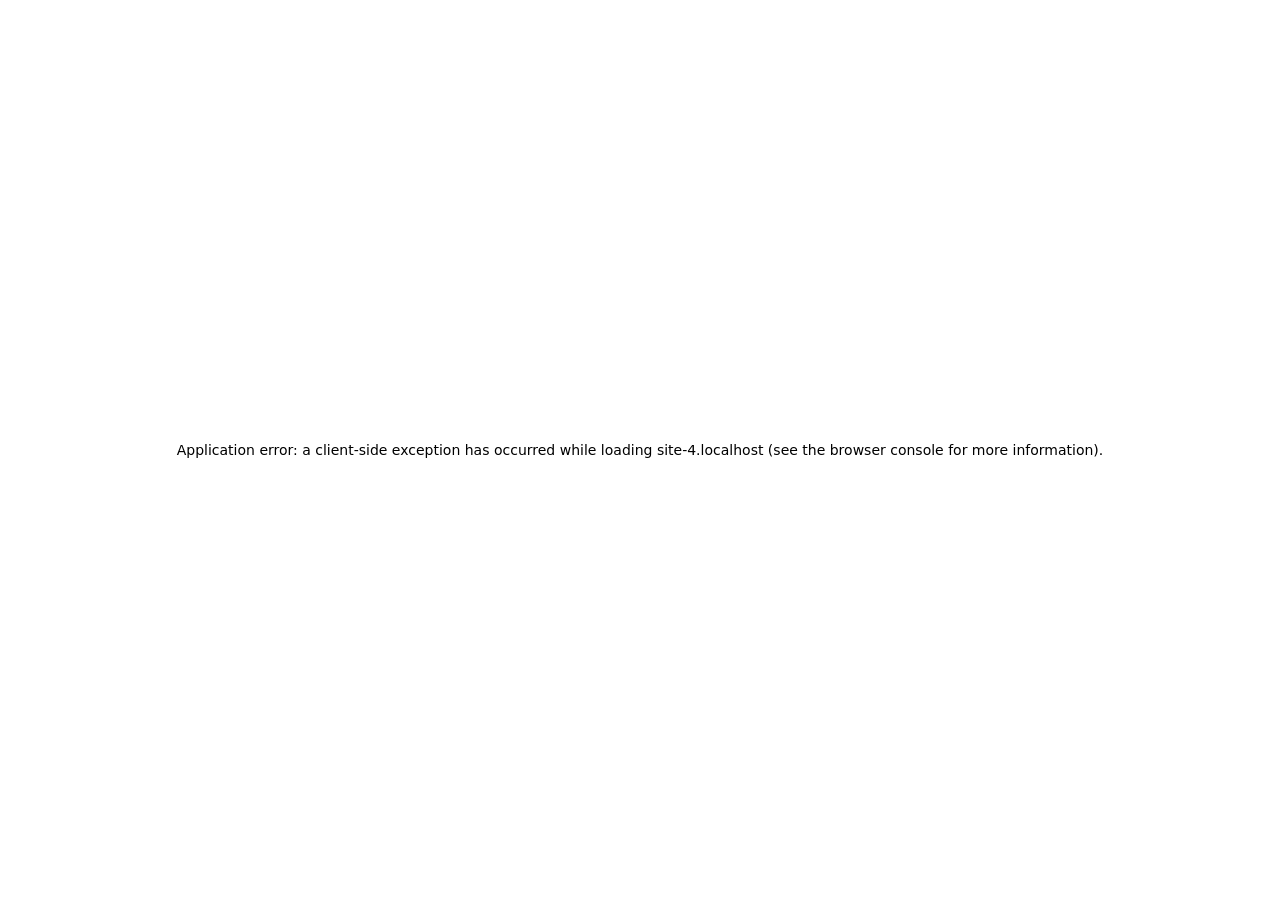
==== commit c10a6e2d: "Update print statement from 'Hello' to 'Goodbye'" ====
--- a/index.html
+++ b/index.html
@@ -1,9 +1,12 @@
-<!DOCTYPE html><!--6sBl0eqmgEEl43VwUQf8Q--><html lang="en"><head><meta charSet="utf-8"/><meta name="viewport" content="width=device-width, initial-scale=1"/><link rel="preload" href="/_next/static/media/1f3fe8c6df3d47c1-s.p.woff2" as="font" crossorigin="" type="font/woff2"/><link rel="preload" href="/_next/static/media/e4af272ccee01ff0-s.p.woff2" as="font" crossorigin="" type="font/woff2"/><link rel="preload" as="image" href="/optimised-images/icons/logo.svg"/><link rel="preload" as="image" href="/optimised-images/icons/menu.svg"/><link rel="preload" as="image" href="/optimised-images/icons/call.svg"/><link rel="preload" as="image" href="/optimised-images/icons/chevron-white-left.svg"/><link rel="preload" as="image" href="/optimised-images/pages/home/banner/hero-1.webp"/><link rel="preload" as="image" href="/optimised-images/pages/home/banner/hero-2.webp"/><link rel="preload" as="image" href="/optimised-images/pages/home/banner/hero-sm-3.webp"/><link rel="preload" as="image" href="/optimised-images/pages/home/report/learners-bg.svg"/><link rel="preload" as="image" href="/optimised-images/pages/home/report/learners-annually.svg"/><link rel="preload" as="image" href="/optimised-images/pages/home/report/skilled-bg.svg"/><link rel="stylesheet" href="/_next/static/css/37346f315067e7a0.css" data-precedence="next"/><link rel="stylesheet" href="/_next/static/css/0c385c465a87a553.css" data-precedence="next"/><link rel="stylesheet" href="/_next/static/css/adb0ae85447f3f3f.css" data-precedence="next"/><link rel="stylesheet" href="/_next/static/css/ec017e3727eec003.css" data-precedence="next"/><link rel="preload" as="script" fetchPriority="low" href="/_next/static/chunks/webpack-a30a43a2f16964ef.js"/><script src="/_next/static/chunks/4bd1b696-cc729d47eba2cee4.js" async=""></script><script src="/_next/static/chunks/5964-909c2aa918bcc589.js" async=""></script><script src="/_next/static/chunks/main-app-b78a22486d2f297a.js" async=""></script><script src="/_next/static/chunks/4297-522bb3b451fc9719.js" async=""></script><script src="/_next/static/chunks/6874-414075bb21e16c80.js" async=""></script><script src="/_next/static/chunks/2839-712b6e9c94117d86.js" async=""></script><script src="/_next/static/chunks/4071-a932eccdeba0fb16.js" async=""></script><script src="/_next/static/chunks/app/layout-771a55e5f9b0ce48.js" async=""></script><script src="/_next/static/chunks/9561-4c92c56cf455090f.js" async=""></script><script src="/_next/static/chunks/9641-55796bcb730cb70a.js" async=""></script><script src="/_next/static/chunks/3464-5c99f3e784a1859c.js" async=""></script><script src="/_next/static/chunks/2173-29b19a4d841228d0.js" async=""></script><script src="/_next/static/chunks/4640-bee09645a71dd066.js" async=""></script><script src="/_next/static/chunks/3332-b6b5c05ae8e86eb0.js" async=""></script><script src="/_next/static/chunks/app/page-9a4ebf3aff1dda38.js" async=""></script><link rel="preload" as="image" href="/optimised-images/pages/home/report/skilled-employees.svg"/><link rel="preload" as="image" href="/optimised-images/pages/home/report/educational-bg.svg"/><link rel="preload" as="image" href="/optimised-images/pages/home/report/educational-institutes.svg"/><link rel="preload" as="image" href="/optimised-images/pages/home/report/states-bg.svg"/><link rel="preload" as="image" href="/optimised-images/pages/home/report/states-in-india.svg"/><link rel="preload" as="image" href="/optimised-images/pages/home/report/cities-bg.svg"/><link rel="preload" as="image" href="/optimised-images/pages/home/report/cities-across-india.svg"/><link rel="preload" as="image" href="/optimised-images/icons/chevron-right.svg"/><link rel="preload" as="image" href="/optimised-images/pages/home/toppers/banner_01.webp"/><link rel="preload" as="image" href="/optimised-images/pages/home/toppers/banner_02.webp"/><link rel="preload" as="image" href="/optimised-images/pages/home/toppers/fraternity.webp"/><link rel="preload" as="image" href="/optimised-images/pages/home/toppers/neet-ug-2026-desktop.webp"/><link rel="preload" as="image" href="/optimised-images/pages/home/toppers/jee-adv-2026-banner.webp"/><link rel="preload" as="image" href="/optimised-images/pages/home/toppers/cbse-12-toppers.webp"/><link rel="preload" as="image" href="/optimised-images/pages/home/toppers/banner_00.webp"/><link rel="preload" as="image" href="/optimised-images/pages/home/toppers/tg-eapcet-2026.webp"/><link rel="preload" as="image" href="/optimised-images/icons/chevron-left.svg"/><link rel="preload" as="image" href="/optimised-images/pages/footer/photo-strip/1.webp"/><link rel="preload" as="image" href="/optimised-images/pages/footer/photo-strip/2.webp"/><link rel="preload" as="image" href="/optimised-images/pages/footer/photo-strip/3.webp"/><link rel="preload" as="image" href="/optimised-images/pages/footer/photo-strip/4.webp"/><link rel="preload" as="image" href="/optimised-images/pages/footer/photo-strip/5.webp"/><link rel="preload" as="image" href="/optimised-images/pages/footer/photo-strip/6.webp"/><link rel="preload" as="image" href="/optimised-images/pages/footer/photo-strip/7.webp"/><link rel="preload" as="image" href="/optimised-images/pages/footer/photo-strip/8.webp"/><link rel="preload" as="image" href="/optimised-images/pages/footer/photo-strip/9.webp"/><link rel="preload" as="image" href="/optimised-images/pages/footer/photo-strip/10.webp"/><link rel="preload" as="image" href="/optimised-images/pages/footer/photo-strip/11.webp"/><link rel="preload" as="image" href="/optimised-images/icons/logo-white.svg"/><link rel="preload" as="image" href="/optimised-images/icons/facebook.svg"/><link rel="preload" as="image" href="/optimised-images/icons/linkedin.svg"/><link rel="preload" as="image" href="/optimised-images/icons/youtube.svg"/><link rel="preload" as="image" href="/optimised-images/icons/instagram.svg"/><link rel="preload" as="image" href="/optimised-images/icons/location.svg"/><link rel="preload" as="image" href="/optimised-images/icons/email.svg"/><link rel="preload" as="image" href="/optimised-images/icons/phone.svg"/><link rel="preload" href="https://tracker.metricool.com/resources/be.js" as="script"/><link rel="preload" href="https://cdn.evgnet.com/beacon/e55653z555563zg3d3t3c3d3n8089562307/narayanagroupsproduction/scripts/evergage.min.js" as="script"/><link rel="preload" href="https://www.googletagmanager.com/gtag/js?id=G-NK8SRTQDH6" as="script"/><link rel="preload" href="https://www.googletagmanager.com/gtag/js?id=AW-697742055" as="script"/><link rel="preload" as="image" href="/optimised-images/pages/home/toppers/mobile-banners/1.webp"/><link rel="preload" as="image" href="/optimised-images/pages/home/toppers/mobile-banners/2.webp"/><link rel="preload" as="image" href="/optimised-images/pages/home/toppers/mobile-banners/3.webp"/><link rel="preload" as="image" href="/optimised-images/pages/home/toppers/mobile-banners/neet-ug-2026-mobile.webp"/><link rel="preload" as="image" href="/optimised-images/pages/home/toppers/mobile-banners/jee-adv-2026-banner.webp"/><link rel="preload" as="image" href="/optimised-images/pages/home/toppers/mobile-banners/cbse-12-toppers.webp"/><link rel="preload" as="image" href="/optimised-images/pages/home/toppers/mobile-banners/5.webp"/><link rel="preload" as="image" href="/optimised-images/pages/home/toppers/mobile-banners/6.webp"/><link rel="preload" as="image" href="/optimised-images/pages/home/transforming/images/school.webp"/><link rel="preload" as="image" href="/optimised-images/pages/home/transforming/backgrounds/school.webp"/><link rel="preload" as="image" href="/optimised-images/pages/home/transforming/images/junior.webp"/><link rel="preload" as="image" href="/optimised-images/pages/home/transforming/backgrounds/college.webp"/><link rel="preload" as="image" href="/optimised-images/pages/home/transforming/images/coaching.webp"/><link rel="preload" as="image" href="/optimised-images/pages/home/transforming/backgrounds/coaching.webp"/><link rel="preload" as="image" href="/optimised-images/pages/home/transforming/images/professional.webp"/><link rel="preload" as="image" href="/optimised-images/pages/home/transforming/images/p-mobile.webp"/><link rel="preload" as="image" href="/optimised-images/pages/home/transforming/backgrounds/professional.webp"/><link rel="preload" as="image" href="/optimised-images/pages/home/about/vision.webp"/><link rel="preload" as="image" href="/optimised-images/pages/home/about/mission.webp"/><link rel="preload" as="image" href="/optimised-images/pages/home/about/who.webp"/><link rel="preload" as="image" href="/optimised-images/icons/left-arrow.svg"/><link rel="preload" as="image" href="/optimised-images/pages/home/answer/overlay.webp"/><link rel="preload" as="image" href="/optimised-images/pages/home/inside-campus/1.webp"/><link rel="preload" as="image" href="/optimised-images/icons/chevron-left-white.svg"/><link rel="preload" as="image" href="/optimised-images/pages/home/inside-campus/2.webp"/><link rel="preload" as="image" href="/optimised-images/pages/home/inside-campus/5.webp"/><link rel="preload" as="image" href="/optimised-images/pages/home/inside-campus/3.webp"/><link rel="preload" as="image" href="/optimised-images/pages/home/inside-campus/4.webp"/><link rel="preload" as="image" href="/optimised-images/pages/home/branches/location.svg"/><link rel="preload" as="image" href="/optimised-images/pages/home/branches/left.svg"/><link rel="preload" as="image" href="/optimised-images/pages/home/branches/right.svg"/><link rel="preload" as="image" href="/optimised-images/pages/home/branches/location-mobile.svg"/><link rel="preload" as="image" href="/optimised-images/pages/home/branches/right-mobile.svg"/><link rel="preload" as="image" href="/optimised-images/pages/home/branches/left-mobile.svg"/><link rel="preload" as="image" href="/optimised-images/icons/chevron-down.svg"/><link rel="preload" as="image" href="/optimised-images/pages/home/social-media/thumbs-up.webp"/><link rel="preload" as="image" href="/optimised-images/pages/home/social-media/facebook.webp"/><link rel="preload" as="image" href="/optimised-images/pages/home/achievers/icons/left.svg"/><link rel="preload" as="image" href="/optimised-images/pages/home/achievers/icons/medal.svg"/><link rel="preload" as="image" href="/optimised-images/pages/home/achievers/icons/right.svg"/><link rel="preload" as="image" href="/optimised-images/pages/home/achievers/images/riddi-sharma.webp"/><link rel="preload" as="image" href="/optimised-images/icons/vector-blue.svg"/><link rel="preload" as="image" href="/optimised-images/pages/home/achievers/images/sanjana-reddy.webp"/><link rel="preload" as="image" href="/optimised-images/pages/home/achievers/images/bhumija.webp"/><link rel="preload" as="image" href="/optimised-images/pages/home/achievers/images/parth-bansal.webp"/><link rel="preload" as="image" href="/optimised-images/pages/home/achievers/images/spandana.webp"/><link rel="preload" as="image" href="/optimised-images/pages/home/achievers/images/trisha-ghosh.webp"/><link rel="preload" as="image" href="/optimised-images/pages/home/achievers/images/reyansh-devnani.webp"/><link rel="preload" as="image" href="/optimised-images/pages/home/achievers/images/s-vakhin.webp"/><link rel="preload" as="image" href="/optimised-images/pages/home/achievers/images/AIR-5-sandeep.webp"/><link rel="preload" as="image" href="/optimised-images/pages/home/achievers/images/AIR-6-B-jayakrishna.webp"/><link rel="preload" as="image" href="/optimised-images/pages/home/achievers/images/AIR-13-Manu-parameshwaran.webp"/><link rel="preload" as="image" href="/optimised-images/pages/home/achievers/images/AIR-15-Veldurthi-Harshith.webp"/><link rel="preload" as="image" href="/optimised-images/pages/home/achievers/images/NEET-AIR-1-Aryan-Gupta.webp"/><meta name="next-size-adjust" content=""/><title>Narayana Educational Institutions | India&#x27;s Leading School and Coaching Network</title><meta name="description" content="Welcome to the Narayana Group, India&#x27;s leading education network with 47+ years of excellence in schools, colleges and coaching. Empowering millions of students to achieve academic and competitive success."/><meta name="keywords" content="Narayana Group,Narayana Educational Institutions,Top Schools in India,Best Coaching Centres,Narayana Colleges,CBSE Schools India,Competitive Exam Coaching,Academic Excellence India,Narayana Group History,Education Network India,Narayana Student Success,Narayana Learning Programs,Innovative Education India,Narayana Group Locations,Leading Education Provider"/><meta name="google-site-verification" content="Qv4aq6Z3iHbxrPZN3q_VRbBfYeiPXAWpqFLOEx7LQRQ"/><meta property="og:title" content="Narayana Educational Institutions | India&#x27;s Leading School and Coaching Network"/><meta property="og:description" content="Welcome to the Narayana Group, India&#x27;s leading education network with 47+ years of excellence in schools, colleges and coaching. Empowering millions of students to achieve academic and competitive success."/><meta name="twitter:card" content="summary_large_image"/><meta name="twitter:title" content="Narayana Educational Institutions | India&#x27;s Leading School and Coaching Network"/><meta name="twitter:description" content="Welcome to the Narayana Group, India&#x27;s leading education network with 47+ years of excellence in schools, colleges and coaching. Empowering millions of students to achieve academic and competitive success."/><link rel="icon" href="/favicon.ico" type="image/x-icon" sizes="32x32"/><script src="/_next/static/chunks/polyfills-42372ed130431b0a.js" noModule=""></script></head><body class="__variable_d8ebd1 __variable_a11410 antialiased"><div hidden=""><!--$--><!--/$--></div><div id="lenis-root"><div class="fixed left-0 right-0 top-0 z-100"><div class="bg-white hidden xl:flex gap-6"><div class="container mx-auto py-3 flex justify-between items-center gap-9 "><a href="/"><img src="/optimised-images/icons/logo.svg" alt="logo" class="h-[50px]"/></a><div class="flex justify-end items-center gap-9"><a class="text-base font-medium py-auto font-inter leading-[24px] transition-colors duration-300 ease-out text-[#2B2B2B] hover:text-[#DE6600] hover:delay-50" href="https://ediary.narayanagroup.org/index.html#/login">Parents &amp; Students</a><a class="text-base font-medium py-auto font-inter leading-[24px] transition-colors duration-300 ease-out text-[#2B2B2B] hover:text-[#DE6600] hover:delay-50" href="/pay-online">Online Fee Payment</a><a class="text-base font-medium py-auto font-inter leading-[24px] transition-colors duration-300 ease-out text-[#2B2B2B] hover:text-[#DE6600] hover:delay-50" href="https://online.narayanagroup.com/">Fee Enquiry</a><a class="text-base font-medium py-auto font-inter leading-[24px] transition-colors duration-300 ease-out text-[#2B2B2B] hover:text-[#DE6600] hover:delay-50" href="/alumni">Narayana Alumni</a></div></div><a class="w-[160px] bg-[#F68627] font-inter text-[16px] font-semibold flex justify-center items-center text-white cursor-pointer" href="/admission-enquiry">Enquire Now</a></div><div class="w-full bg-white xl:bg-[#087FBC] h-[52px] xl:h-[56px] shadow-[0_4px_6px_-1px_rgba(0,0,0,0.2)]"><div class="container mx-auto h-full"><div class="flex justify-between items-center px-4 xl:px-0 relative z-50 h-full"><div class="flex w-full justify-between xl:hidden"><div class="flex gap-2"><button><img src="/optimised-images/icons/menu.svg" alt="menu" class="w-6 h-6"/></button><a class="flex items-center gap-10" href="/"><img src="/optimised-images/icons/logo.svg" alt="logo" class="xl:w-[200px] h-[32px] xl:h-[40px]"/></a></div><div><a class="flex items-center gap-10" href="/admission-enquiry"><img src="/optimised-images/icons/call.svg" alt="logo" class="h-10 w-10"/></a></div></div><div class="hidden xl:flex items-center justify-center gap-9 w-full"><div><a class="flex items-center text-center transition-all duration-300 gap-2 cursor-pointer relative hover:font-semibold text-white w-[200px] font-normal" href="/about-us"><span class="font-inter">Experience Narayana</span><img src="/optimised-images/icons/chevron-white-left.svg" alt="" class="rotate-90 transition-transform duration-500"/></a></div><div><a class="flex items-center text-center transition-all duration-300 gap-2 cursor-pointer relative hover:font-semibold text-white w-[80px] font-normal" href="/nlearn"><span class="font-inter">Digital</span><img src="/optimised-images/icons/chevron-white-left.svg" alt="" class="rotate-90 transition-transform duration-500"/></a></div><div><a class="flex items-center text-center transition-all duration-300 gap-2 cursor-pointer relative hover:font-semibold text-white w-[84px] font-normal" href="/academics"><span class="font-inter">Academics</span></a></div><div><a class="flex items-center text-center transition-all duration-300 gap-2 cursor-pointer relative hover:font-semibold text-white w-[60px] font-normal" href="/uniforms"><span class="font-inter">Uniforms</span></a></div><div><a class="flex items-center text-center transition-all duration-300 gap-2 cursor-pointer relative hover:font-semibold text-white w-[60px] font-normal" href="/nsports"><span class="font-inter">nSports</span></a></div><div><a class="flex items-center text-center transition-all duration-300 gap-2 cursor-pointer relative hover:font-semibold text-white w-[60px] font-normal" href="/centers"><span class="font-inter">Centers</span></a></div><div><a class="flex items-center text-center transition-all duration-300 gap-2 cursor-pointer relative hover:font-semibold text-white w-[60px] font-normal" href="/careers"><span class="font-inter">Careers</span></a></div><div><a class="flex items-center text-center transition-all duration-300 gap-2 cursor-pointer relative hover:font-semibold text-white w-[34px] font-normal" href="/blogs"><span class="font-inter">Blog</span></a></div><div><a class="flex items-center text-center transition-all duration-300 gap-2 cursor-pointer relative hover:font-semibold text-white w-[54px] font-normal" href="/gallery"><span class="font-inter">Gallery</span></a></div><div><a class="flex items-center text-center transition-all duration-300 gap-2 cursor-pointer relative hover:font-semibold text-white w-[110px] font-normal" href="/news-and-media"><span class="font-inter">News &amp; Media</span></a></div><div><a class="flex items-center text-center transition-all duration-300 gap-2 cursor-pointer relative hover:font-semibold text-white w-[86px] font-normal" href="/contact-us"><span class="font-inter">Contact us</span></a></div></div></div></div></div></div><main><div class="relative bg-cover bg-center bg-no-repeat overflow-hidden h-[500px] xl:h-[calc(100vh-264px)] mt-[50px] xl:mt-[116px] xl:h-[calc(100vh-134px)]"><div class="absolute inset-0 w-full h-full flex transition-transform duration-700 ease-in-out"><div class="mx-auto overflow-hidden max-w-full" dir="ltr"><div class="overflow-hidden h-full"><div class="flex touch-pan-y touch-pinch-zoom h-full -ml-5"><div class="w-full h-full flex-[0_0_100%] transform-gpu"><img src="/optimised-images/pages/home/banner/hero-1.webp" alt="" class="w-full h-full object-cover"/></div><div class="w-full h-full flex-[0_0_100%] transform-gpu"><img src="/optimised-images/pages/home/banner/hero-2.webp" alt="" class="w-full h-full object-cover"/></div><div class="w-full h-full flex-[0_0_100%] transform-gpu"><img src="/optimised-images/pages/home/banner/hero-sm-3.webp" alt="" class="w-full h-full object-cover"/></div></div></div></div></div><div class="absolute inset-0 z-[1]" style="background:linear-gradient(180deg, rgba(0, 0, 0, 0.00) 15.88%, rgba(4, 17, 42, 0.72) 75.25%)"></div><div class="container mx-auto absolute w-full mx-auto inset-x-0 bottom-14 xl:bottom-36 flex flex-col items-center text-white z-10 px-4 xl:px-0 " style="opacity:0;transform:translateY(20px) scale(1.1)"><div class="relative rounded-[32px] bg-[rgba(255,255,255,0.08)] backdrop-blur-[6px] px-4 xl:px-6 py-2 text-white text-[14px] xl:text-[20px] font-inter font-medium leading-6 xl:leading-9 mb-3"><div class="absolute inset-0 rounded-[24px] border-anim"></div><h3>Your dreams are our dreams</h3></div><h2 class="max-w-[1000px] text-white text-center font-merri text-[26px] xl:text-[52px] font-bold leading-[34px] xl:leading-[80px]">Inspiring Young Minds and Empowering Dreams since 1979</h2></div></div><section class="h-[302px] xl:h-[224px]"><div class="container mx-auto relative"><div class="absolute -mt-[24px] xl:-mt-[76px] rounded-[12px] px-4 xl:p-0 mx-auto z-1 xl:w-full inset-0"><div class="grid grid-cols-2 gap-2 xl:gap-4 xl:grid-cols-5 bg-[#FFFDFD] rounded-[24px] p-[12px]" style="opacity:0;filter:blur(10px);transform:translateY(30px)"><div class="flex flex-col items-start xl:items-center gap-1 p-3 flex-1 self-stretch rounded-[12px] relative overflow-hidden
-               " style="background-color:#6C8BF0"><img src="/optimised-images/pages/home/report/learners-bg.svg" alt="" class="absolute top-0 left-0 w-[60px] xl:w-full h-auto object-cover pointer-events-none select-none"/><div class="flex xl:flex-col items-center justify-center gap-2 xl:gap-8 relative z-10"><div class="relative w-[28px] h-[28px] xl:w-[60px] xl:h-[60px] rounded-[8px] xl:rounded-[12px] flex-shrink-0"><img src="/optimised-images/pages/home/report/learners-annually.svg" alt="error" class="w-full h-full object-contain"/></div><div class="text-white font-merri text-[24px] xl:text-[48px] font-bold leading-[30px] xl:leading-[42px]"><div class="" style="display:inline-block;overflow:hidden;height:1em"><div style="transform:none"><div class="slot-item">600K+</div><div class="slot-item">600K+</div><div class="slot-item">600K+</div><div class="slot-item">600K+</div><div class="slot-item">600K+</div></div></div></div></div><p class="text-white font-inter text-[14px] xl:text-[20px] font-normal leading-[22px] xl:leading-[30px] relative z-10">Learners Annually</p></div><div class="flex flex-col items-start xl:items-center gap-1 p-3 flex-1 self-stretch rounded-[12px] relative overflow-hidden
-               " style="background-color:#32AEDD"><img src="/optimised-images/pages/home/report/skilled-bg.svg" alt="" class="absolute top-0 left-0 w-[60px] xl:w-full h-auto object-cover pointer-events-none select-none"/><div class="flex xl:flex-col items-center justify-center gap-2 xl:gap-8 relative z-10"><div class="relative w-[28px] h-[28px] xl:w-[60px] xl:h-[60px] rounded-[8px] xl:rounded-[12px] flex-shrink-0"><img src="/optimised-images/pages/home/report/skilled-employees.svg" alt="error" class="w-full h-full object-contain"/></div><div class="text-white font-merri text-[24px] xl:text-[48px] font-bold leading-[30px] xl:leading-[42px]"><div class="" style="display:inline-block;overflow:hidden;height:1em"><div style="transform:none"><div class="slot-item">50K+</div><div class="slot-item">50K+</div><div class="slot-item">50K+</div><div class="slot-item">50K+</div><div class="slot-item">50K+</div></div></div></div></div><p class="text-white font-inter text-[14px] xl:text-[20px] font-normal leading-[22px] xl:leading-[30px] relative z-10">Skilled Employees</p></div><div class="flex flex-col items-start xl:items-center gap-1 p-3 flex-1 self-stretch rounded-[12px] relative overflow-hidden
-               " style="background-color:#00A1B6"><img src="/optimised-images/pages/home/report/educational-bg.svg" alt="" class="absolute top-0 left-0 w-[60px] xl:w-full h-auto object-cover pointer-events-none select-none"/><div class="flex xl:flex-col items-center justify-center gap-2 xl:gap-8 relative z-10"><div class="relative w-[28px] h-[28px] xl:w-[60px] xl:h-[60px] rounded-[8px] xl:rounded-[12px] flex-shrink-0"><img src="/optimised-images/pages/home/report/educational-institutes.svg" alt="error" class="w-full h-full object-contain"/></div><div class="text-white font-merri text-[24px] xl:text-[48px] font-bold leading-[30px] xl:leading-[42px]"><div class="" style="display:inline-block;overflow:hidden;height:1em"><div style="transform:none"><div class="slot-item">950+</div><div class="slot-item">950+</div><div class="slot-item">950+</div><div class="slot-item">950+</div><div class="slot-item">950+</div></div></div></div></div><p class="text-white font-inter text-[14px] xl:text-[20px] font-normal leading-[22px] xl:leading-[30px] relative z-10">Educational Institutes</p></div><div class="flex flex-col items-start xl:items-center gap-1 p-3 flex-1 self-stretch rounded-[12px] relative overflow-hidden
-               " style="background-color:#9278FA"><img src="/optimised-images/pages/home/report/states-bg.svg" alt="" class="absolute top-0 left-0 w-[60px] xl:w-full h-auto object-cover pointer-events-none select-none"/><div class="flex xl:flex-col items-center justify-center gap-2 xl:gap-8 relative z-10"><div class="relative w-[28px] h-[28px] xl:w-[60px] xl:h-[60px] rounded-[8px] xl:rounded-[12px] flex-shrink-0"><img src="/optimised-images/pages/home/report/states-in-india.svg" alt="error" class="w-full h-full object-contain"/></div><div class="text-white font-merri text-[24px] xl:text-[48px] font-bold leading-[30px] xl:leading-[42px]"><div class="" style="display:inline-block;overflow:hidden;height:1em"><div style="transform:none"><div class="slot-item">23</div><div class="slot-item">23</div><div class="slot-item">23</div><div class="slot-item">23</div><div class="slot-item">23</div></div></div></div></div><p class="text-white font-inter text-[14px] xl:text-[20px] font-normal leading-[22px] xl:leading-[30px] relative z-10">States in India</p></div><div class="flex flex-col items-start xl:items-center gap-1 p-3 flex-1 self-stretch rounded-[12px] relative overflow-hidden
-               col-span-2 xl:col-span-1" style="background-color:#1BC1A3"><img src="/optimised-images/pages/home/report/cities-bg.svg" alt="" class="absolute top-0 left-0 w-[60px] xl:w-full h-auto object-cover pointer-events-none select-none"/><div class="flex xl:flex-col items-center justify-center gap-2 xl:gap-8 relative z-10"><div class="relative w-[28px] h-[28px] xl:w-[60px] xl:h-[60px] rounded-[8px] xl:rounded-[12px] flex-shrink-0"><img src="/optimised-images/pages/home/report/cities-across-india.svg" alt="error" class="w-full h-full object-contain"/></div><div class="text-white font-merri text-[24px] xl:text-[48px] font-bold leading-[30px] xl:leading-[42px]"><div class="" style="display:inline-block;overflow:hidden;height:1em"><div style="transform:none"><div class="slot-item">250+</div><div class="slot-item">250+</div><div class="slot-item">250+</div><div class="slot-item">250+</div><div class="slot-item">250+</div></div></div></div></div><p class="text-white font-inter text-[14px] xl:text-[20px] font-normal leading-[22px] xl:leading-[30px] relative z-10">Cities</p></div></div></div></div></section><div class="py-6 xl:py-[56px] px-4 xl:px-0 bg-[#F4F7FF]"><div class="container mx-auto " style="opacity:0;will-change:opacity, transform;transform:translateY(80px)"><div class="hidden sm:block"><div class="w-full"><div class="flex gap-4 "><div class="hidden xl:flex h-fit my-auto px-2 py-6 bg-[#FFF] rounded-md shadow-[0_0_12px_0_#0000000F] cursor-pointer"><div class="w-7 h-7 relative flex items-center justify-center"><img src="/optimised-images/icons/chevron-right.svg" alt="right" class="object-contain"/></div></div><div class="overflow-hidden w-full"><div class="overflow-hidden w-full h-full"><div class="flex touch-pan-y touch-pinch-zoom w-full h-full -ms-2"><div class="h-full transform-gpu ps-4" style="flex:0 0 100%"><img src="/optimised-images/pages/home/toppers/banner_01.webp" class="w-full h-full object-contain"/></div><div class="h-full transform-gpu ps-4" style="flex:0 0 100%"><img src="/optimised-images/pages/home/toppers/banner_02.webp" class="w-full h-full object-contain"/></div><div class="h-full transform-gpu ps-4" style="flex:0 0 100%"><img src="/optimised-images/pages/home/toppers/fraternity.webp" class="w-full h-full object-contain"/></div><div class="h-full transform-gpu ps-4" style="flex:0 0 100%"><img src="/optimised-images/pages/home/toppers/neet-ug-2026-desktop.webp" class="w-full h-full object-contain"/></div><div class="h-full transform-gpu ps-4" style="flex:0 0 100%"><img src="/optimised-images/pages/home/toppers/jee-adv-2026-banner.webp" class="w-full h-full object-contain"/></div><div class="h-full transform-gpu ps-4" style="flex:0 0 100%"><img src="/optimised-images/pages/home/toppers/cbse-12-toppers.webp" class="w-full h-full object-contain"/></div><div class="h-full transform-gpu ps-4" style="flex:0 0 100%"><img src="/optimised-images/pages/home/toppers/banner_00.webp" class="w-full h-full object-contain"/></div><div class="h-full transform-gpu ps-4" style="flex:0 0 100%"><img src="/optimised-images/pages/home/toppers/tg-eapcet-2026.webp" class="w-full h-full object-contain"/></div></div></div></div><div class="hidden xl:flex h-fit my-auto px-2 py-6 bg-[#FFF] rounded-md shadow-[0_0_12px_0_#0000000F] cursor-pointer"><div class="w-7 h-7 relative flex items-center justify-center"><img src="/optimised-images/icons/chevron-left.svg" alt="left" class="object-contain"/></div></div></div><div class="px-6 rounded-[56px] flex items-center justify-center gap-[6px] xl:gap-4 mt-8"></div></div></div><div class="sm:hidden"><div class="w-full"><div class="flex gap-4 "><div class="hidden xl:flex h-fit my-auto px-2 py-6 bg-[#FFF] rounded-md shadow-[0_0_12px_0_#0000000F] cursor-pointer"><div class="w-7 h-7 relative flex items-center justify-center"><img src="/optimised-images/icons/chevron-right.svg" alt="right" class="object-contain"/></div></div><div class="overflow-hidden w-full"><div class="overflow-hidden w-full h-full"><div class="flex touch-pan-y touch-pinch-zoom w-full h-full -ms-2"><div class="h-full transform-gpu ps-4" style="flex:0 0 100%"><img src="/optimised-images/pages/home/toppers/mobile-banners/1.webp" class="w-full h-full object-contain"/></div><div class="h-full transform-gpu ps-4" style="flex:0 0 100%"><img src="/optimised-images/pages/home/toppers/mobile-banners/2.webp" class="w-full h-full object-contain"/></div><div class="h-full transform-gpu ps-4" style="flex:0 0 100%"><img src="/optimised-images/pages/home/toppers/mobile-banners/3.webp" class="w-full h-full object-contain"/></div><div class="h-full transform-gpu ps-4" style="flex:0 0 100%"><img src="/optimised-images/pages/home/toppers/mobile-banners/neet-ug-2026-mobile.webp" class="w-full h-full object-contain"/></div><div class="h-full transform-gpu ps-4" style="flex:0 0 100%"><img src="/optimised-images/pages/home/toppers/mobile-banners/jee-adv-2026-banner.webp" class="w-full h-full object-contain"/></div><div class="h-full transform-gpu ps-4" style="flex:0 0 100%"><img src="/optimised-images/pages/home/toppers/mobile-banners/cbse-12-toppers.webp" class="w-full h-full object-contain"/></div><div class="h-full transform-gpu ps-4" style="flex:0 0 100%"><img src="/optimised-images/pages/home/toppers/mobile-banners/5.webp" class="w-full h-full object-contain"/></div><div class="h-full transform-gpu ps-4" style="flex:0 0 100%"><img src="/optimised-images/pages/home/toppers/mobile-banners/6.webp" class="w-full h-full object-contain"/></div></div></div></div><div class="hidden xl:flex h-fit my-auto px-2 py-6 bg-[#FFF] rounded-md shadow-[0_0_12px_0_#0000000F] cursor-pointer"><div class="w-7 h-7 relative flex items-center justify-center"><img src="/optimised-images/icons/chevron-left.svg" alt="left" class="object-contain"/></div></div></div><div class="px-6 rounded-[56px] flex items-center justify-center gap-[6px] xl:gap-4 mt-8"></div></div></div></div></div><section class="px-4 xl:px-0 py-[40px] xl:py-[120px]"><div class="container mx-auto "><div class="flex flex-col gap-4 items-center max-w-[700px] mx-auto"><h2 class="text-[#2B2B2B] text-center font-merri text-[26px] xl:text-[44px] font-bold leading-[38px] xl:leading-[72px] " style="opacity:0;will-change:opacity, transform;transform:translateY(80px)">Transforming the Future <br/> since 1979</h2><p class="text-[#444444] font-inter text-center text-[12px] xl:text-[16px] leading-[20px] xl:leading-[28px] " style="opacity:0;will-change:opacity, transform;transform:translateY(80px)">The Narayana Group, also known as Narayana Educational Institutions, is one of Asia&#x27;s largest educational networks, catering to students from Kindergarten to Grade 12 and beyond. We create an environment where students not only dream but turn them into realities, because your dreams are our dreams.</p></div><div class="flex flex-col items-center xl:flex-row gap-6 justify-center mt-[56px]"><div class="relative w-[calc(100vw-32px)] max-w-[360px] max-h-[360px] xl:max-w-[100%] xl:max-h-[100%] lg:w-[412px] p-[20px] lg:p-[32px] h-[calc(100vw-32px)] lg:h-[480px] rounded-[24px] bg-gradient-to-b from-[#92ACFF] to-[#3E64DC]" index="0" style="opacity:0;will-change:opacity, transform;transform:translateY(80px)"><div class="flex flex-col gap-4 items-center relative z-[5]"><h2 class="text-[18px] lg:text-[28px] font-[700] text-center text-white font-inter">Schools</h2><p class="text-[12px] lg:text-[16px] font-[400] text-center text-white font-inter">Age-appropriate programme for<br/> holistic development.</p><div class="mt-auto"><div><span class="group/link relative inline-flex items-center text-[18px] leading-6 text-[#444444] no-underline w-fit !text-[12px] xl:!text-[18px] text-white cursor-pointer"><span style="background-image:linear-gradient(0deg, #fff 0%, #fff 100%)" class="inline
+<!DOCTYPE html><!--6sBl0eqmgEEl43VwUQf8Q--><html lang="en">
+<!-- Mirrored from narayanagroup.com/ by HTTrack Website Copier/3.x [XR&CO'2014], Sun, 15 Nov 2026 19:05:26 GMT -->
+<!-- Added by HTTrack --><meta http-equiv="content-type" content="text/html;charset=utf-8" /><!-- /Added by HTTrack -->
+<head><meta charSet="utf-8"/><meta name="viewport" content="width=device-width, initial-scale=1"/><link rel="preload" href="_next/static/media/1f3fe8c6df3d47c1-s.p.woff2" as="font" crossorigin="" type="font/woff2"/><link rel="preload" href="_next/static/media/e4af272ccee01ff0-s.p.woff2" as="font" crossorigin="" type="font/woff2"/><link rel="preload" as="image" href="optimised-images/icons/logo.svg"/><link rel="preload" as="image" href="optimised-images/icons/menu.svg"/><link rel="preload" as="image" href="optimised-images/icons/call.svg"/><link rel="preload" as="image" href="optimised-images/icons/chevron-white-left.svg"/><link rel="preload" as="image" href="optimised-images/pages/home/banner/hero-1.webp"/><link rel="preload" as="image" href="optimised-images/pages/home/banner/hero-2.webp"/><link rel="preload" as="image" href="optimised-images/pages/home/banner/hero-sm-3.webp"/><link rel="preload" as="image" href="optimised-images/pages/home/report/learners-bg.svg"/><link rel="preload" as="image" href="optimised-images/pages/home/report/learners-annually.svg"/><link rel="preload" as="image" href="optimised-images/pages/home/report/skilled-bg.svg"/><link rel="stylesheet" href="_next/static/css/37346f315067e7a0.css" data-precedence="next"/><link rel="stylesheet" href="_next/static/css/0c385c465a87a553.css" data-precedence="next"/><link rel="stylesheet" href="_next/static/css/adb0ae85447f3f3f.css" data-precedence="next"/><link rel="stylesheet" href="_next/static/css/ec017e3727eec003.css" data-precedence="next"/><link rel="preload" as="script" fetchPriority="low" href="_next/static/chunks/webpack-a30a43a2f16964ef.js"/><script src="_next/static/chunks/4bd1b696-cc729d47eba2cee4.js" async=""></script><script src="_next/static/chunks/5964-909c2aa918bcc589.js" async=""></script><script src="_next/static/chunks/main-app-b78a22486d2f297a.js" async=""></script><script src="_next/static/chunks/4297-522bb3b451fc9719.js" async=""></script><script src="_next/static/chunks/6874-414075bb21e16c80.js" async=""></script><script src="_next/static/chunks/2839-712b6e9c94117d86.js" async=""></script><script src="_next/static/chunks/4071-a932eccdeba0fb16.js" async=""></script><script src="_next/static/chunks/app/layout-771a55e5f9b0ce48.js" async=""></script><script src="_next/static/chunks/9561-4c92c56cf455090f.js" async=""></script><script src="_next/static/chunks/9641-55796bcb730cb70a.js" async=""></script><script src="_next/static/chunks/3464-5c99f3e784a1859c.js" async=""></script><script src="_next/static/chunks/2173-29b19a4d841228d0.js" async=""></script><script src="_next/static/chunks/4640-bee09645a71dd066.js" async=""></script><script src="_next/static/chunks/3332-b6b5c05ae8e86eb0.js" async=""></script><script src="_next/static/chunks/app/page-9a4ebf3aff1dda38.js" async=""></script><link rel="preload" as="image" href="optimised-images/pages/home/report/skilled-employees.svg"/><link rel="preload" as="image" href="optimised-images/pages/home/report/educational-bg.svg"/><link rel="preload" as="image" href="optimised-images/pages/home/report/educational-institutes.svg"/><link rel="preload" as="image" href="optimised-images/pages/home/report/states-bg.svg"/><link rel="preload" as="image" href="optimised-images/pages/home/report/states-in-india.svg"/><link rel="preload" as="image" href="optimised-images/pages/home/report/cities-bg.svg"/><link rel="preload" as="image" href="optimised-images/pages/home/report/cities-across-india.svg"/><link rel="preload" as="image" href="optimised-images/icons/chevron-right.svg"/><link rel="preload" as="image" href="optimised-images/pages/home/toppers/banner_01.webp"/><link rel="preload" as="image" href="optimised-images/pages/home/toppers/banner_02.webp"/><link rel="preload" as="image" href="optimised-images/pages/home/toppers/fraternity.webp"/><link rel="preload" as="image" href="optimised-images/pages/home/toppers/neet-ug-2026-desktop.webp"/><link rel="preload" as="image" href="optimised-images/pages/home/toppers/jee-adv-2026-banner.webp"/><link rel="preload" as="image" href="optimised-images/pages/home/toppers/cbse-12-toppers.webp"/><link rel="preload" as="image" href="optimised-images/pages/home/toppers/banner_00.webp"/><link rel="preload" as="image" href="optimised-images/pages/home/toppers/tg-eapcet-2026.webp"/><link rel="preload" as="image" href="optimised-images/icons/chevron-left.svg"/><link rel="preload" as="image" href="optimised-images/pages/footer/photo-strip/1.webp"/><link rel="preload" as="image" href="optimised-images/pages/footer/photo-strip/2.webp"/><link rel="preload" as="image" href="optimised-images/pages/footer/photo-strip/3.webp"/><link rel="preload" as="image" href="optimised-images/pages/footer/photo-strip/4.webp"/><link rel="preload" as="image" href="optimised-images/pages/footer/photo-strip/5.webp"/><link rel="preload" as="image" href="optimised-images/pages/footer/photo-strip/6.webp"/><link rel="preload" as="image" href="optimised-images/pages/footer/photo-strip/7.webp"/><link rel="preload" as="image" href="optimised-images/pages/footer/photo-strip/8.webp"/><link rel="preload" as="image" href="optimised-images/pages/footer/photo-strip/9.webp"/><link rel="preload" as="image" href="optimised-images/pages/footer/photo-strip/10.webp"/><link rel="preload" as="image" href="optimised-images/pages/footer/photo-strip/11.webp"/><link rel="preload" as="image" href="optimised-images/icons/logo-white.svg"/><link rel="preload" as="image" href="optimised-images/icons/facebook.svg"/><link rel="preload" as="image" href="optimised-images/icons/linkedin.svg"/><link rel="preload" as="image" href="optimised-images/icons/youtube.svg"/><link rel="preload" as="image" href="optimised-images/icons/instagram.svg"/><link rel="preload" as="image" href="optimised-images/icons/location.svg"/><link rel="preload" as="image" href="optimised-images/icons/email.svg"/><link rel="preload" as="image" href="optimised-images/icons/phone.svg"/><link rel="preload" href="https://tracker.metricool.com/resources/be.js" as="script"/><link rel="preload" href="https://cdn.evgnet.com/beacon/e55653z555563zg3d3t3c3d3n8089562307/narayanagroupsproduction/scripts/evergage.min.js" as="script"/><link rel="preload" href="https://www.googletagmanager.com/gtag/js?id=G-NK8SRTQDH6" as="script"/><link rel="preload" href="https://www.googletagmanager.com/gtag/js?id=AW-697742055" as="script"/><link rel="preload" as="image" href="optimised-images/pages/home/toppers/mobile-banners/1.webp"/><link rel="preload" as="image" href="optimised-images/pages/home/toppers/mobile-banners/2.webp"/><link rel="preload" as="image" href="optimised-images/pages/home/toppers/mobile-banners/3.webp"/><link rel="preload" as="image" href="optimised-images/pages/home/toppers/mobile-banners/neet-ug-2026-mobile.webp"/><link rel="preload" as="image" href="optimised-images/pages/home/toppers/mobile-banners/jee-adv-2026-banner.webp"/><link rel="preload" as="image" href="optimised-images/pages/home/toppers/mobile-banners/cbse-12-toppers.webp"/><link rel="preload" as="image" href="optimised-images/pages/home/toppers/mobile-banners/5.webp"/><link rel="preload" as="image" href="optimised-images/pages/home/toppers/mobile-banners/6.webp"/><link rel="preload" as="image" href="optimised-images/pages/home/transforming/images/school.webp"/><link rel="preload" as="image" href="optimised-images/pages/home/transforming/backgrounds/school.webp"/><link rel="preload" as="image" href="optimised-images/pages/home/transforming/images/junior.webp"/><link rel="preload" as="image" href="optimised-images/pages/home/transforming/backgrounds/college.webp"/><link rel="preload" as="image" href="optimised-images/pages/home/transforming/images/coaching.webp"/><link rel="preload" as="image" href="optimised-images/pages/home/transforming/backgrounds/coaching.webp"/><link rel="preload" as="image" href="optimised-images/pages/home/transforming/images/professional.webp"/><link rel="preload" as="image" href="optimised-images/pages/home/transforming/images/p-mobile.webp"/><link rel="preload" as="image" href="optimised-images/pages/home/transforming/backgrounds/professional.webp"/><link rel="preload" as="image" href="optimised-images/pages/home/about/vision.webp"/><link rel="preload" as="image" href="optimised-images/pages/home/about/mission.webp"/><link rel="preload" as="image" href="optimised-images/pages/home/about/who.webp"/><link rel="preload" as="image" href="optimised-images/icons/left-arrow.svg"/><link rel="preload" as="image" href="optimised-images/pages/home/answer/overlay.webp"/><link rel="preload" as="image" href="optimised-images/pages/home/inside-campus/1.webp"/><link rel="preload" as="image" href="optimised-images/icons/chevron-left-white.svg"/><link rel="preload" as="image" href="optimised-images/pages/home/inside-campus/2.webp"/><link rel="preload" as="image" href="optimised-images/pages/home/inside-campus/5.webp"/><link rel="preload" as="image" href="optimised-images/pages/home/inside-campus/3.webp"/><link rel="preload" as="image" href="optimised-images/pages/home/inside-campus/4.webp"/><link rel="preload" as="image" href="optimised-images/pages/home/branches/location.svg"/><link rel="preload" as="image" href="optimised-images/pages/home/branches/left.svg"/><link rel="preload" as="image" href="optimised-images/pages/home/branches/right.svg"/><link rel="preload" as="image" href="optimised-images/pages/home/branches/location-mobile.svg"/><link rel="preload" as="image" href="optimised-images/pages/home/branches/right-mobile.svg"/><link rel="preload" as="image" href="optimised-images/pages/home/branches/left-mobile.svg"/><link rel="preload" as="image" href="optimised-images/icons/chevron-down.svg"/><link rel="preload" as="image" href="optimised-images/pages/home/social-media/thumbs-up.webp"/><link rel="preload" as="image" href="optimised-images/pages/home/social-media/facebook.webp"/><link rel="preload" as="image" href="optimised-images/pages/home/achievers/icons/left.svg"/><link rel="preload" as="image" href="optimised-images/pages/home/achievers/icons/medal.svg"/><link rel="preload" as="image" href="optimised-images/pages/home/achievers/icons/right.svg"/><link rel="preload" as="image" href="optimised-images/pages/home/achievers/images/riddi-sharma.webp"/><link rel="preload" as="image" href="optimised-images/icons/vector-blue.svg"/><link rel="preload" as="image" href="optimised-images/pages/home/achievers/images/sanjana-reddy.webp"/><link rel="preload" as="image" href="optimised-images/pages/home/achievers/images/bhumija.webp"/><link rel="preload" as="image" href="optimised-images/pages/home/achievers/images/parth-bansal.webp"/><link rel="preload" as="image" href="optimised-images/pages/home/achievers/images/spandana.webp"/><link rel="preload" as="image" href="optimised-images/pages/home/achievers/images/trisha-ghosh.webp"/><link rel="preload" as="image" href="optimised-images/pages/home/achievers/images/reyansh-devnani.webp"/><link rel="preload" as="image" href="optimised-images/pages/home/achievers/images/s-vakhin.webp"/><link rel="preload" as="image" href="optimised-images/pages/home/achievers/images/AIR-5-sandeep.webp"/><link rel="preload" as="image" href="optimised-images/pages/home/achievers/images/AIR-6-B-jayakrishna.webp"/><link rel="preload" as="image" href="optimised-images/pages/home/achievers/images/AIR-13-Manu-parameshwaran.webp"/><link rel="preload" as="image" href="optimised-images/pages/home/achievers/images/AIR-15-Veldurthi-Harshith.webp"/><link rel="preload" as="image" href="optimised-images/pages/home/achievers/images/NEET-AIR-1-Aryan-Gupta.webp"/><meta name="next-size-adjust" content=""/><title>Narayana Educational Institutions | India&#x27;s Leading School and Coaching Network</title><meta name="description" content="Welcome to the Narayana Group, India&#x27;s leading education network with 47+ years of excellence in schools, colleges and coaching. Empowering millions of students to achieve academic and competitive success."/><meta name="keywords" content="Narayana Group,Narayana Educational Institutions,Top Schools in India,Best Coaching Centres,Narayana Colleges,CBSE Schools India,Competitive Exam Coaching,Academic Excellence India,Narayana Group History,Education Network India,Narayana Student Success,Narayana Learning Programs,Innovative Education India,Narayana Group Locations,Leading Education Provider"/><meta name="google-site-verification" content="Qv4aq6Z3iHbxrPZN3q_VRbBfYeiPXAWpqFLOEx7LQRQ"/><meta property="og:title" content="Narayana Educational Institutions | India&#x27;s Leading School and Coaching Network"/><meta property="og:description" content="Welcome to the Narayana Group, India&#x27;s leading education network with 47+ years of excellence in schools, colleges and coaching. Empowering millions of students to achieve academic and competitive success."/><meta name="twitter:card" content="summary_large_image"/><meta name="twitter:title" content="Narayana Educational Institutions | India&#x27;s Leading School and Coaching Network"/><meta name="twitter:description" content="Welcome to the Narayana Group, India&#x27;s leading education network with 47+ years of excellence in schools, colleges and coaching. Empowering millions of students to achieve academic and competitive success."/><link rel="icon" href="favicon.ico" type="image/x-icon" sizes="32x32"/><script src="_next/static/chunks/polyfills-42372ed130431b0a.js" noModule=""></script></head><body class="__variable_d8ebd1 __variable_a11410 antialiased"><div hidden=""><!--$--><!--/$--></div><div id="lenis-root"><div class="fixed left-0 right-0 top-0 z-100"><div class="bg-white hidden xl:flex gap-6"><div class="container mx-auto py-3 flex justify-between items-center gap-9 "><a href="index.html"><img src="optimised-images/icons/logo.svg" alt="logo" class="h-[50px]"/></a><div class="flex justify-end items-center gap-9"><a class="text-base font-medium py-auto font-inter leading-[24px] transition-colors duration-300 ease-out text-[#2B2B2B] hover:text-[#DE6600] hover:delay-50" href="https://ediary.narayanagroup.org/index.html#/login">Parents &amp; Students</a><a class="text-base font-medium py-auto font-inter leading-[24px] transition-colors duration-300 ease-out text-[#2B2B2B] hover:text-[#DE6600] hover:delay-50" href="pay-online.html">Online Fee Payment</a><a class="text-base font-medium py-auto font-inter leading-[24px] transition-colors duration-300 ease-out text-[#2B2B2B] hover:text-[#DE6600] hover:delay-50" href="../online.narayanagroup.com/index.html">Fee Enquiry</a><a class="text-base font-medium py-auto font-inter leading-[24px] transition-colors duration-300 ease-out text-[#2B2B2B] hover:text-[#DE6600] hover:delay-50" href="alumni.html">Narayana Alumni</a></div></div><a class="w-[160px] bg-[#F68627] font-inter text-[16px] font-semibold flex justify-center items-center text-white cursor-pointer" href="admission-enquiry.html">Enquire Now</a></div><div class="w-full bg-white xl:bg-[#087FBC] h-[52px] xl:h-[56px] shadow-[0_4px_6px_-1px_rgba(0,0,0,0.2)]"><div class="container mx-auto h-full"><div class="flex justify-between items-center px-4 xl:px-0 relative z-50 h-full"><div class="flex w-full justify-between xl:hidden"><div class="flex gap-2"><button><img src="optimised-images/icons/menu.svg" alt="menu" class="w-6 h-6"/></button><a class="flex items-center gap-10" href="index.html"><img src="optimised-images/icons/logo.svg" alt="logo" class="xl:w-[200px] h-[32px] xl:h-[40px]"/></a></div><div><a class="flex items-center gap-10" href="admission-enquiry.html"><img src="optimised-images/icons/call.svg" alt="logo" class="h-10 w-10"/></a></div></div><div class="hidden xl:flex items-center justify-center gap-9 w-full"><div><a class="flex items-center text-center transition-all duration-300 gap-2 cursor-pointer relative hover:font-semibold text-white w-[200px] font-normal" href="about-us.html"><span class="font-inter">Experience Narayana</span><img src="optimised-images/icons/chevron-white-left.svg" alt="" class="rotate-90 transition-transform duration-500"/></a></div><div><a class="flex items-center text-center transition-all duration-300 gap-2 cursor-pointer relative hover:font-semibold text-white w-[80px] font-normal" href="nlearn.html"><span class="font-inter">Digital</span><img src="optimised-images/icons/chevron-white-left.svg" alt="" class="rotate-90 transition-transform duration-500"/></a></div><div><a class="flex items-center text-center transition-all duration-300 gap-2 cursor-pointer relative hover:font-semibold text-white w-[84px] font-normal" href="academics.html"><span class="font-inter">Academics</span></a></div><div><a class="flex items-center text-center transition-all duration-300 gap-2 cursor-pointer relative hover:font-semibold text-white w-[60px] font-normal" href="uniforms.html"><span class="font-inter">Uniforms</span></a></div><div><a class="flex items-center text-center transition-all duration-300 gap-2 cursor-pointer relative hover:font-semibold text-white w-[60px] font-normal" href="nsports.html"><span class="font-inter">nSports</span></a></div><div><a class="flex items-center text-center transition-all duration-300 gap-2 cursor-pointer relative hover:font-semibold text-white w-[60px] font-normal" href="centers.html"><span class="font-inter">Centers</span></a></div><div><a class="flex items-center text-center transition-all duration-300 gap-2 cursor-pointer relative hover:font-semibold text-white w-[60px] font-normal" href="careers.html"><span class="font-inter">Careers</span></a></div><div><a class="flex items-center text-center transition-all duration-300 gap-2 cursor-pointer relative hover:font-semibold text-white w-[34px] font-normal" href="blogs.html"><span class="font-inter">Blog</span></a></div><div><a class="flex items-center text-center transition-all duration-300 gap-2 cursor-pointer relative hover:font-semibold text-white w-[54px] font-normal" href="gallery.html"><span class="font-inter">Gallery</span></a></div><div><a class="flex items-center text-center transition-all duration-300 gap-2 cursor-pointer relative hover:font-semibold text-white w-[110px] font-normal" href="news-and-media.html"><span class="font-inter">News &amp; Media</span></a></div><div><a class="flex items-center text-center transition-all duration-300 gap-2 cursor-pointer relative hover:font-semibold text-white w-[86px] font-normal" href="contact-us.html"><span class="font-inter">Contact us</span></a></div></div></div></div></div></div><main><div class="relative bg-cover bg-center bg-no-repeat overflow-hidden h-[500px] xl:h-[calc(100vh-264px)] mt-[50px] xl:mt-[116px] xl:h-[calc(100vh-134px)]"><div class="absolute inset-0 w-full h-full flex transition-transform duration-700 ease-in-out"><div class="mx-auto overflow-hidden max-w-full" dir="ltr"><div class="overflow-hidden h-full"><div class="flex touch-pan-y touch-pinch-zoom h-full -ml-5"><div class="w-full h-full flex-[0_0_100%] transform-gpu"><img src="optimised-images/pages/home/banner/hero-1.webp" alt="" class="w-full h-full object-cover"/></div><div class="w-full h-full flex-[0_0_100%] transform-gpu"><img src="optimised-images/pages/home/banner/hero-2.webp" alt="" class="w-full h-full object-cover"/></div><div class="w-full h-full flex-[0_0_100%] transform-gpu"><img src="optimised-images/pages/home/banner/hero-sm-3.webp" alt="" class="w-full h-full object-cover"/></div></div></div></div></div><div class="absolute inset-0 z-[1]" style="background:linear-gradient(180deg, rgba(0, 0, 0, 0.00) 15.88%, rgba(4, 17, 42, 0.72) 75.25%)"></div><div class="container mx-auto absolute w-full mx-auto inset-x-0 bottom-14 xl:bottom-36 flex flex-col items-center text-white z-10 px-4 xl:px-0 " style="opacity:0;transform:translateY(20px) scale(1.1)"><div class="relative rounded-[32px] bg-[rgba(255,255,255,0.08)] backdrop-blur-[6px] px-4 xl:px-6 py-2 text-white text-[14px] xl:text-[20px] font-inter font-medium leading-6 xl:leading-9 mb-3"><div class="absolute inset-0 rounded-[24px] border-anim"></div><h3>Your dreams are our dreams</h3></div><h2 class="max-w-[1000px] text-white text-center font-merri text-[26px] xl:text-[52px] font-bold leading-[34px] xl:leading-[80px]">Inspiring Young Minds and Empowering Dreams since 1979</h2></div></div><section class="h-[302px] xl:h-[224px]"><div class="container mx-auto relative"><div class="absolute -mt-[24px] xl:-mt-[76px] rounded-[12px] px-4 xl:p-0 mx-auto z-1 xl:w-full inset-0"><div class="grid grid-cols-2 gap-2 xl:gap-4 xl:grid-cols-5 bg-[#FFFDFD] rounded-[24px] p-[12px]" style="opacity:0;filter:blur(10px);transform:translateY(30px)"><div class="flex flex-col items-start xl:items-center gap-1 p-3 flex-1 self-stretch rounded-[12px] relative overflow-hidden
+               " style="background-color:#6C8BF0"><img src="optimised-images/pages/home/report/learners-bg.svg" alt="" class="absolute top-0 left-0 w-[60px] xl:w-full h-auto object-cover pointer-events-none select-none"/><div class="flex xl:flex-col items-center justify-center gap-2 xl:gap-8 relative z-10"><div class="relative w-[28px] h-[28px] xl:w-[60px] xl:h-[60px] rounded-[8px] xl:rounded-[12px] flex-shrink-0"><img src="optimised-images/pages/home/report/learners-annually.svg" alt="error" class="w-full h-full object-contain"/></div><div class="text-white font-merri text-[24px] xl:text-[48px] font-bold leading-[30px] xl:leading-[42px]"><div class="" style="display:inline-block;overflow:hidden;height:1em"><div style="transform:none"><div class="slot-item">600K+</div><div class="slot-item">600K+</div><div class="slot-item">600K+</div><div class="slot-item">600K+</div><div class="slot-item">600K+</div></div></div></div></div><p class="text-white font-inter text-[14px] xl:text-[20px] font-normal leading-[22px] xl:leading-[30px] relative z-10">Learners Annually</p></div><div class="flex flex-col items-start xl:items-center gap-1 p-3 flex-1 self-stretch rounded-[12px] relative overflow-hidden
+               " style="background-color:#32AEDD"><img src="optimised-images/pages/home/report/skilled-bg.svg" alt="" class="absolute top-0 left-0 w-[60px] xl:w-full h-auto object-cover pointer-events-none select-none"/><div class="flex xl:flex-col items-center justify-center gap-2 xl:gap-8 relative z-10"><div class="relative w-[28px] h-[28px] xl:w-[60px] xl:h-[60px] rounded-[8px] xl:rounded-[12px] flex-shrink-0"><img src="optimised-images/pages/home/report/skilled-employees.svg" alt="error" class="w-full h-full object-contain"/></div><div class="text-white font-merri text-[24px] xl:text-[48px] font-bold leading-[30px] xl:leading-[42px]"><div class="" style="display:inline-block;overflow:hidden;height:1em"><div style="transform:none"><div class="slot-item">50K+</div><div class="slot-item">50K+</div><div class="slot-item">50K+</div><div class="slot-item">50K+</div><div class="slot-item">50K+</div></div></div></div></div><p class="text-white font-inter text-[14px] xl:text-[20px] font-normal leading-[22px] xl:leading-[30px] relative z-10">Skilled Employees</p></div><div class="flex flex-col items-start xl:items-center gap-1 p-3 flex-1 self-stretch rounded-[12px] relative overflow-hidden
+               " style="background-color:#00A1B6"><img src="optimised-images/pages/home/report/educational-bg.svg" alt="" class="absolute top-0 left-0 w-[60px] xl:w-full h-auto object-cover pointer-events-none select-none"/><div class="flex xl:flex-col items-center justify-center gap-2 xl:gap-8 relative z-10"><div class="relative w-[28px] h-[28px] xl:w-[60px] xl:h-[60px] rounded-[8px] xl:rounded-[12px] flex-shrink-0"><img src="optimised-images/pages/home/report/educational-institutes.svg" alt="error" class="w-full h-full object-contain"/></div><div class="text-white font-merri text-[24px] xl:text-[48px] font-bold leading-[30px] xl:leading-[42px]"><div class="" style="display:inline-block;overflow:hidden;height:1em"><div style="transform:none"><div class="slot-item">950+</div><div class="slot-item">950+</div><div class="slot-item">950+</div><div class="slot-item">950+</div><div class="slot-item">950+</div></div></div></div></div><p class="text-white font-inter text-[14px] xl:text-[20px] font-normal leading-[22px] xl:leading-[30px] relative z-10">Educational Institutes</p></div><div class="flex flex-col items-start xl:items-center gap-1 p-3 flex-1 self-stretch rounded-[12px] relative overflow-hidden
+               " style="background-color:#9278FA"><img src="optimised-images/pages/home/report/states-bg.svg" alt="" class="absolute top-0 left-0 w-[60px] xl:w-full h-auto object-cover pointer-events-none select-none"/><div class="flex xl:flex-col items-center justify-center gap-2 xl:gap-8 relative z-10"><div class="relative w-[28px] h-[28px] xl:w-[60px] xl:h-[60px] rounded-[8px] xl:rounded-[12px] flex-shrink-0"><img src="optimised-images/pages/home/report/states-in-india.svg" alt="error" class="w-full h-full object-contain"/></div><div class="text-white font-merri text-[24px] xl:text-[48px] font-bold leading-[30px] xl:leading-[42px]"><div class="" style="display:inline-block;overflow:hidden;height:1em"><div style="transform:none"><div class="slot-item">23</div><div class="slot-item">23</div><div class="slot-item">23</div><div class="slot-item">23</div><div class="slot-item">23</div></div></div></div></div><p class="text-white font-inter text-[14px] xl:text-[20px] font-normal leading-[22px] xl:leading-[30px] relative z-10">States in India</p></div><div class="flex flex-col items-start xl:items-center gap-1 p-3 flex-1 self-stretch rounded-[12px] relative overflow-hidden
+               col-span-2 xl:col-span-1" style="background-color:#1BC1A3"><img src="optimised-images/pages/home/report/cities-bg.svg" alt="" class="absolute top-0 left-0 w-[60px] xl:w-full h-auto object-cover pointer-events-none select-none"/><div class="flex xl:flex-col items-center justify-center gap-2 xl:gap-8 relative z-10"><div class="relative w-[28px] h-[28px] xl:w-[60px] xl:h-[60px] rounded-[8px] xl:rounded-[12px] flex-shrink-0"><img src="optimised-images/pages/home/report/cities-across-india.svg" alt="error" class="w-full h-full object-contain"/></div><div class="text-white font-merri text-[24px] xl:text-[48px] font-bold leading-[30px] xl:leading-[42px]"><div class="" style="display:inline-block;overflow:hidden;height:1em"><div style="transform:none"><div class="slot-item">250+</div><div class="slot-item">250+</div><div class="slot-item">250+</div><div class="slot-item">250+</div><div class="slot-item">250+</div></div></div></div></div><p class="text-white font-inter text-[14px] xl:text-[20px] font-normal leading-[22px] xl:leading-[30px] relative z-10">Cities</p></div></div></div></div></section><div class="py-6 xl:py-[56px] px-4 xl:px-0 bg-[#F4F7FF]"><div class="container mx-auto " style="opacity:0;will-change:opacity, transform;transform:translateY(80px)"><div class="hidden sm:block"><div class="w-full"><div class="flex gap-4 "><div class="hidden xl:flex h-fit my-auto px-2 py-6 bg-[#FFF] rounded-md shadow-[0_0_12px_0_#0000000F] cursor-pointer"><div class="w-7 h-7 relative flex items-center justify-center"><img src="optimised-images/icons/chevron-right.svg" alt="right" class="object-contain"/></div></div><div class="overflow-hidden w-full"><div class="overflow-hidden w-full h-full"><div class="flex touch-pan-y touch-pinch-zoom w-full h-full -ms-2"><div class="h-full transform-gpu ps-4" style="flex:0 0 100%"><img src="optimised-images/pages/home/toppers/banner_01.webp" class="w-full h-full object-contain"/></div><div class="h-full transform-gpu ps-4" style="flex:0 0 100%"><img src="optimised-images/pages/home/toppers/banner_02.webp" class="w-full h-full object-contain"/></div><div class="h-full transform-gpu ps-4" style="flex:0 0 100%"><img src="optimised-images/pages/home/toppers/fraternity.webp" class="w-full h-full object-contain"/></div><div class="h-full transform-gpu ps-4" style="flex:0 0 100%"><img src="optimised-images/pages/home/toppers/neet-ug-2026-desktop.webp" class="w-full h-full object-contain"/></div><div class="h-full transform-gpu ps-4" style="flex:0 0 100%"><img src="optimised-images/pages/home/toppers/jee-adv-2026-banner.webp" class="w-full h-full object-contain"/></div><div class="h-full transform-gpu ps-4" style="flex:0 0 100%"><img src="optimised-images/pages/home/toppers/cbse-12-toppers.webp" class="w-full h-full object-contain"/></div><div class="h-full transform-gpu ps-4" style="flex:0 0 100%"><img src="optimised-images/pages/home/toppers/banner_00.webp" class="w-full h-full object-contain"/></div><div class="h-full transform-gpu ps-4" style="flex:0 0 100%"><img src="optimised-images/pages/home/toppers/tg-eapcet-2026.webp" class="w-full h-full object-contain"/></div></div></div></div><div class="hidden xl:flex h-fit my-auto px-2 py-6 bg-[#FFF] rounded-md shadow-[0_0_12px_0_#0000000F] cursor-pointer"><div class="w-7 h-7 relative flex items-center justify-center"><img src="optimised-images/icons/chevron-left.svg" alt="left" class="object-contain"/></div></div></div><div class="px-6 rounded-[56px] flex items-center justify-center gap-[6px] xl:gap-4 mt-8"></div></div></div><div class="sm:hidden"><div class="w-full"><div class="flex gap-4 "><div class="hidden xl:flex h-fit my-auto px-2 py-6 bg-[#FFF] rounded-md shadow-[0_0_12px_0_#0000000F] cursor-pointer"><div class="w-7 h-7 relative flex items-center justify-center"><img src="optimised-images/icons/chevron-right.svg" alt="right" class="object-contain"/></div></div><div class="overflow-hidden w-full"><div class="overflow-hidden w-full h-full"><div class="flex touch-pan-y touch-pinch-zoom w-full h-full -ms-2"><div class="h-full transform-gpu ps-4" style="flex:0 0 100%"><img src="optimised-images/pages/home/toppers/mobile-banners/1.webp" class="w-full h-full object-contain"/></div><div class="h-full transform-gpu ps-4" style="flex:0 0 100%"><img src="optimised-images/pages/home/toppers/mobile-banners/2.webp" class="w-full h-full object-contain"/></div><div class="h-full transform-gpu ps-4" style="flex:0 0 100%"><img src="optimised-images/pages/home/toppers/mobile-banners/3.webp" class="w-full h-full object-contain"/></div><div class="h-full transform-gpu ps-4" style="flex:0 0 100%"><img src="optimised-images/pages/home/toppers/mobile-banners/neet-ug-2026-mobile.webp" class="w-full h-full object-contain"/></div><div class="h-full transform-gpu ps-4" style="flex:0 0 100%"><img src="optimised-images/pages/home/toppers/mobile-banners/jee-adv-2026-banner.webp" class="w-full h-full object-contain"/></div><div class="h-full transform-gpu ps-4" style="flex:0 0 100%"><img src="optimised-images/pages/home/toppers/mobile-banners/cbse-12-toppers.webp" class="w-full h-full object-contain"/></div><div class="h-full transform-gpu ps-4" style="flex:0 0 100%"><img src="optimised-images/pages/home/toppers/mobile-banners/5.webp" class="w-full h-full object-contain"/></div><div class="h-full transform-gpu ps-4" style="flex:0 0 100%"><img src="optimised-images/pages/home/toppers/mobile-banners/6.webp" class="w-full h-full object-contain"/></div></div></div></div><div class="hidden xl:flex h-fit my-auto px-2 py-6 bg-[#FFF] rounded-md shadow-[0_0_12px_0_#0000000F] cursor-pointer"><div class="w-7 h-7 relative flex items-center justify-center"><img src="optimised-images/icons/chevron-left.svg" alt="left" class="object-contain"/></div></div></div><div class="px-6 rounded-[56px] flex items-center justify-center gap-[6px] xl:gap-4 mt-8"></div></div></div></div></div><section class="px-4 xl:px-0 py-[40px] xl:py-[120px]"><div class="container mx-auto "><div class="flex flex-col gap-4 items-center max-w-[700px] mx-auto"><h2 class="text-[#2B2B2B] text-center font-merri text-[26px] xl:text-[44px] font-bold leading-[38px] xl:leading-[72px] " style="opacity:0;will-change:opacity, transform;transform:translateY(80px)">Transforming the Future <br/> since 1979</h2><p class="text-[#444444] font-inter text-center text-[12px] xl:text-[16px] leading-[20px] xl:leading-[28px] " style="opacity:0;will-change:opacity, transform;transform:translateY(80px)">The Narayana Group, also known as Narayana Educational Institutions, is one of Asia&#x27;s largest educational networks, catering to students from Kindergarten to Grade 12 and beyond. We create an environment where students not only dream but turn them into realities, because your dreams are our dreams.</p></div><div class="flex flex-col items-center xl:flex-row gap-6 justify-center mt-[56px]"><div class="relative w-[calc(100vw-32px)] max-w-[360px] max-h-[360px] xl:max-w-[100%] xl:max-h-[100%] lg:w-[412px] p-[20px] lg:p-[32px] h-[calc(100vw-32px)] lg:h-[480px] rounded-[24px] bg-gradient-to-b from-[#92ACFF] to-[#3E64DC]" index="0" style="opacity:0;will-change:opacity, transform;transform:translateY(80px)"><div class="flex flex-col gap-4 items-center relative z-[5]"><h2 class="text-[18px] lg:text-[28px] font-[700] text-center text-white font-inter">Schools</h2><p class="text-[12px] lg:text-[16px] font-[400] text-center text-white font-inter">Age-appropriate programme for<br/> holistic development.</p><div class="mt-auto"><div><span class="group/link relative inline-flex items-center text-[18px] leading-6 text-[#444444] no-underline w-fit !text-[12px] xl:!text-[18px] text-white cursor-pointer"><span style="background-image:linear-gradient(0deg, #fff 0%, #fff 100%)" class="inline
       bg-[length:0%_2px] bg-no-repeat bg-right-bottom
       transition-[background-size] duration-200 ease-linear
       group-hover/link:bg-[length:100%_2px] group-hover/link:delay-[150ms] 
@@ -15,7 +18,7 @@
       transition-[stroke-dashoffset,opacity] duration-300 ease-[cubic-bezier(.3,1.5,.5,1)]
       group-hover/link:[stroke-dashoffset:100] group-hover/link:opacity-0
       chevron-delay !h-2 xl:!h-5
-    " aria-hidden="true"><polyline points="3 19.5 12.5 10 3 0.5" pathLength="100"></polyline></svg></span></div></div></div><img src="/optimised-images/pages/home/transforming/images/school.webp" class="absolute bottom-0 right-0 mx-auto z-[1] h-[180px] lg:h-[256px]"/><img src="/optimised-images/pages/home/transforming/backgrounds/school.webp" alt="" class="absolute w-full object-contain bottom-0 left-0 right-0 z-0"/></div><div class="relative w-[calc(100vw-32px)] max-w-[360px] max-h-[360px] xl:max-w-[100%] xl:max-h-[100%] lg:w-[412px] p-[20px] lg:p-[32px] h-[calc(100vw-32px)] lg:h-[480px] rounded-[24px] bg-gradient-to-b from-[#47C1F1] to-[#0186B6]" index="1" style="opacity:0;will-change:opacity, transform;transform:translateY(80px)"><div class="flex flex-col gap-4 items-center relative z-[5]"><h2 class="text-[18px] lg:text-[28px] font-[700] text-center text-white font-inter">Junior Colleges</h2><p class="text-[12px] lg:text-[16px] font-[400] text-center text-white font-inter">Integrated preparation for board exams and other competitive exams.</p><div class="mt-auto"><div><span class="group/link relative inline-flex items-center text-[18px] leading-6 text-[#444444] no-underline w-fit !text-[12px] xl:!text-[18px] text-white cursor-pointer"><span style="background-image:linear-gradient(0deg, #fff 0%, #fff 100%)" class="inline
+    " aria-hidden="true"><polyline points="3 19.5 12.5 10 3 0.5" pathLength="100"></polyline></svg></span></div></div></div><img src="optimised-images/pages/home/transforming/images/school.webp" class="absolute bottom-0 right-0 mx-auto z-[1] h-[180px] lg:h-[256px]"/><img src="optimised-images/pages/home/transforming/backgrounds/school.webp" alt="" class="absolute w-full object-contain bottom-0 left-0 right-0 z-0"/></div><div class="relative w-[calc(100vw-32px)] max-w-[360px] max-h-[360px] xl:max-w-[100%] xl:max-h-[100%] lg:w-[412px] p-[20px] lg:p-[32px] h-[calc(100vw-32px)] lg:h-[480px] rounded-[24px] bg-gradient-to-b from-[#47C1F1] to-[#0186B6]" index="1" style="opacity:0;will-change:opacity, transform;transform:translateY(80px)"><div class="flex flex-col gap-4 items-center relative z-[5]"><h2 class="text-[18px] lg:text-[28px] font-[700] text-center text-white font-inter">Junior Colleges</h2><p class="text-[12px] lg:text-[16px] font-[400] text-center text-white font-inter">Integrated preparation for board exams and other competitive exams.</p><div class="mt-auto"><div><span class="group/link relative inline-flex items-center text-[18px] leading-6 text-[#444444] no-underline w-fit !text-[12px] xl:!text-[18px] text-white cursor-pointer"><span style="background-image:linear-gradient(0deg, #fff 0%, #fff 100%)" class="inline
       bg-[length:0%_2px] bg-no-repeat bg-right-bottom
       transition-[background-size] duration-200 ease-linear
       group-hover/link:bg-[length:100%_2px] group-hover/link:delay-[150ms] 
@@ -27,7 +30,7 @@
       transition-[stroke-dashoffset,opacity] duration-300 ease-[cubic-bezier(.3,1.5,.5,1)]
       group-hover/link:[stroke-dashoffset:100] group-hover/link:opacity-0
       chevron-delay !h-2 xl:!h-5
-    " aria-hidden="true"><polyline points="3 19.5 12.5 10 3 0.5" pathLength="100"></polyline></svg></span></div></div></div><img src="/optimised-images/pages/home/transforming/images/junior.webp" class="absolute bottom-0 right-0 mx-auto z-[1] h-[180px] lg:h-[256px]"/><img src="/optimised-images/pages/home/transforming/backgrounds/college.webp" alt="" class="absolute w-full object-contain bottom-0 left-0 right-0 z-0"/></div><div class="relative w-[calc(100vw-32px)] max-w-[360px] max-h-[360px] xl:max-w-[100%] xl:max-h-[100%] lg:w-[412px] p-[20px] lg:p-[32px] h-[calc(100vw-32px)] lg:h-[480px] rounded-[24px] bg-gradient-to-b from-[#31CCB0] to-[#01B695]" index="2" style="opacity:0;will-change:opacity, transform;transform:translateY(80px)"><div class="flex flex-col gap-4 items-center relative z-[5]"><h2 class="text-[18px] lg:text-[28px] font-[700] text-center text-white font-inter">Coaching Centres</h2><p class="text-[12px] lg:text-[16px] font-[400] text-center text-white font-inter">Fulfilling engineering and medical dreams with top ranks in IIT-JEE/NEET.</p><div class="mt-auto"><div><span class="group/link relative inline-flex items-center text-[18px] leading-6 text-[#444444] no-underline w-fit !text-[12px] xl:!text-[18px] text-white cursor-pointer"><span style="background-image:linear-gradient(0deg, #fff 0%, #fff 100%)" class="inline
+    " aria-hidden="true"><polyline points="3 19.5 12.5 10 3 0.5" pathLength="100"></polyline></svg></span></div></div></div><img src="optimised-images/pages/home/transforming/images/junior.webp" class="absolute bottom-0 right-0 mx-auto z-[1] h-[180px] lg:h-[256px]"/><img src="optimised-images/pages/home/transforming/backgrounds/college.webp" alt="" class="absolute w-full object-contain bottom-0 left-0 right-0 z-0"/></div><div class="relative w-[calc(100vw-32px)] max-w-[360px] max-h-[360px] xl:max-w-[100%] xl:max-h-[100%] lg:w-[412px] p-[20px] lg:p-[32px] h-[calc(100vw-32px)] lg:h-[480px] rounded-[24px] bg-gradient-to-b from-[#31CCB0] to-[#01B695]" index="2" style="opacity:0;will-change:opacity, transform;transform:translateY(80px)"><div class="flex flex-col gap-4 items-center relative z-[5]"><h2 class="text-[18px] lg:text-[28px] font-[700] text-center text-white font-inter">Coaching Centres</h2><p class="text-[12px] lg:text-[16px] font-[400] text-center text-white font-inter">Fulfilling engineering and medical dreams with top ranks in IIT-JEE/NEET.</p><div class="mt-auto"><div><span class="group/link relative inline-flex items-center text-[18px] leading-6 text-[#444444] no-underline w-fit !text-[12px] xl:!text-[18px] text-white cursor-pointer"><span style="background-image:linear-gradient(0deg, #fff 0%, #fff 100%)" class="inline
       bg-[length:0%_2px] bg-no-repeat bg-right-bottom
       transition-[background-size] duration-200 ease-linear
       group-hover/link:bg-[length:100%_2px] group-hover/link:delay-[150ms] 
@@ -39,7 +42,7 @@
       transition-[stroke-dashoffset,opacity] duration-300 ease-[cubic-bezier(.3,1.5,.5,1)]
       group-hover/link:[stroke-dashoffset:100] group-hover/link:opacity-0
       chevron-delay !h-2 xl:!h-5
-    " aria-hidden="true"><polyline points="3 19.5 12.5 10 3 0.5" pathLength="100"></polyline></svg></span></div></div></div><img src="/optimised-images/pages/home/transforming/images/coaching.webp" class="absolute bottom-0 right-0 mx-auto z-[1] h-[180px] lg:h-[256px]"/><img src="/optimised-images/pages/home/transforming/backgrounds/coaching.webp" alt="" class="absolute w-full object-contain bottom-0 left-0 right-0 z-0"/></div></div><div class="flex mx-auto max-w-[1268px] mt-[24px] justify-center"><div class="relative w-full p-4 lg:p-[32px] max-w-[360px] xl:max-w-[100%] h-[144px] lg:h-[232px] rounded-[24px] overflow-hidden bg-gradient-to-b from-[#987BFF] to-[#7E6CEA]" style="opacity:0;will-change:opacity, transform;transform:translateY(60px)"><div class="flex flex-col h-full gap-1 lg:gap-4 w-[68%] ml-auto lg:ml-[440px] lg:w-[348px]"><h2 class="text-[18px] lg:text-[28px] font-[700] z-[2] text-white font-inter">Professional Colleges</h2><p class="text-[12px] lg:text-[16px] font-[400] z-[2] text-white font-inter">Shaping students into future-ready professionals and new-age entrepreneurs.</p><div><span class="group/link relative inline-flex items-center text-[18px] leading-6 text-[#444444] no-underline w-fit mt-auto !text-[12px] xl:!text-[18px] text-white cursor-pointer"><span style="background-image:linear-gradient(0deg, #fff 0%, #fff 100%)" class="inline
+    " aria-hidden="true"><polyline points="3 19.5 12.5 10 3 0.5" pathLength="100"></polyline></svg></span></div></div></div><img src="optimised-images/pages/home/transforming/images/coaching.webp" class="absolute bottom-0 right-0 mx-auto z-[1] h-[180px] lg:h-[256px]"/><img src="optimised-images/pages/home/transforming/backgrounds/coaching.webp" alt="" class="absolute w-full object-contain bottom-0 left-0 right-0 z-0"/></div></div><div class="flex mx-auto max-w-[1268px] mt-[24px] justify-center"><div class="relative w-full p-4 lg:p-[32px] max-w-[360px] xl:max-w-[100%] h-[144px] lg:h-[232px] rounded-[24px] overflow-hidden bg-gradient-to-b from-[#987BFF] to-[#7E6CEA]" style="opacity:0;will-change:opacity, transform;transform:translateY(60px)"><div class="flex flex-col h-full gap-1 lg:gap-4 w-[68%] ml-auto lg:ml-[440px] lg:w-[348px]"><h2 class="text-[18px] lg:text-[28px] font-[700] z-[2] text-white font-inter">Professional Colleges</h2><p class="text-[12px] lg:text-[16px] font-[400] z-[2] text-white font-inter">Shaping students into future-ready professionals and new-age entrepreneurs.</p><div><span class="group/link relative inline-flex items-center text-[18px] leading-6 text-[#444444] no-underline w-fit mt-auto !text-[12px] xl:!text-[18px] text-white cursor-pointer"><span style="background-image:linear-gradient(0deg, #fff 0%, #fff 100%)" class="inline
       bg-[length:0%_2px] bg-no-repeat bg-right-bottom
       transition-[background-size] duration-200 ease-linear
       group-hover/link:bg-[length:100%_2px] group-hover/link:delay-[150ms] 
@@ -51,4 +54,6 @@
       transition-[stroke-dashoffset,opacity] duration-300 ease-[cubic-bezier(.3,1.5,.5,1)]
       group-hover/link:[stroke-dashoffset:100] group-hover/link:opacity-0
       chevron-delay !h-2 xl:!h-5
-    " aria-hidden="true"><polyline points="3 19.5 12.5 10 3 0.5" pathLength="100"></polyline></svg></span></div></div><img src="/optimised-images/pages/home/transforming/images/professional.webp" class="absolute lg:top-0 bottom-0 left-0 z-[1] object-cover lg:object-contain lg:h-full  border-0 hidden xl:flex"/><img src="/optimised-images/pages/home/transforming/images/p-mobile.webp" class="absolute lg:top-0 bottom-0 left-0 z-[1] object-cover lg:object-contain lg:h-full w-[128px] h-[90%] lg:w-[460px] border-0 xl:hidden"/><img src="/optimised-images/pages/home/transforming/backgrounds/professional.webp" alt="" class="absolute object-contain bottom-0 right-0 z-0 h-[50px] xl:h-[160px] "/></div></div></div></section><section class="w-full py-8 xl:py-[120px] bg-[#F9F9F9] px-4 xl:px-0"><div class="container mx-auto max-w-[1128px] flex flex-col gap-[32px] xl:gap-[72px]"><div class="max-w-[638px] mx-auto"><h2 class="text-[#2B2B2B] text-center font-merri text-[26px] xl:text-[44px] font-bold leading-[38px] xl:leading-[72px] " style="opacity:0;will-change:opacity, transform;transform:translateY(80px)">About Us</h2><p class="text-[#444444] font-inter text-center text-[12px] xl:text-[16px] leading-[20px] xl:leading-[28px] " style="opacity:0;will-change:opacity, transform;transform:translateY(80px)">For over four decades, Narayana Educational Institutions has empowered millions of students to realise their full potential and fulfil their dreams.</p></div><div class="hidden xl:flex flex-col gap-8"><div class="flex justify-center gap-8"><div class="rounded-[24px] xl:rounded-[8px] overflow-hidden group flex h-[400px] w-full xl:w-[544px] xl:h-[584px] flex-col" style="opacity:0;will-change:opacity, transform;transform:translateY(80px)"><div class="relative flex-shrink-0 overflow-hidden w-full h-[151px] xl:h-[228px]"><img src="/optimised-images/pages/home/about/vision.webp" alt="error" class="object-cover w-full h-full group-hover:scale-110 transition-transform duration-500 ease-in-out"/></div><div class="bg-[#F2F2F2] flex flex-col gap-2 xl:gap-3 p-6 xl:p-[40px] flex-1"><p class="text-[#2B2B2B] font-inter xl:font-merri xl:text-left text-[18px] xl:text-[36px] font-bold leading-[28px] xl:leading-[54px]">Vision</p><p class="text-[#444] xl:text-left font-inter text-[12px] xl:text-[16px] leading-[18px] xl:leading-[30px]">Driven by Determination, Progress and a Commitment to Service.</p></div></div><div class="rounded-[24px] xl:rounded-[8px] overflow-hidden group flex h-[400px] w-full xl:w-[544px] xl:h-[584px] flex-col" style="opacity:0;will-change:opacity, transform;transform:translateY(80px)"><div class="relative flex-shrink-0 overflow-hidden w-full h-[151px] xl:h-[228px]"><img src="/optimised-images/pages/home/about/mission.webp" alt="error" class="object-cover w-full h-full group-hover:scale-110 transition-transform duration-500 ease-in-out"/></div><div class="bg-[#F2F2F2] flex flex-col gap-2 xl:gap-3 p-6 xl:p-[40px] flex-1"><p class="text-[#2B2B2B] font-inter xl:font-merri xl:text-left text-[18px] xl:text-[36px] font-bold leading-[28px] xl:leading-[54px]">Mission</p><p class="text-[#444] xl:text-left font-inter text-[12px] xl:text-[16px] leading-[18px] xl:leading-[30px]">At Narayana Educational Institutions, we are dedicated to fostering holistic academic excellence and nurturing a spirit of healthy competition. Our mission is to equip students with the knowledge, discipline and determination needed to pursue purposeful success and reach the pinnacle of achievement with confidence and clarity.</p></div></div></div><div><div class="rounded-[24px] xl:rounded-[8px] overflow-hidden group flex w-full h-[352px] flex-row" style="opacity:0;will-change:opacity, transform;transform:translateY(80px)"><div class="relative flex-shrink-0 overflow-hidden w-[40%] h-full"><img src="/optimised-images/pages/home/about/who.webp" alt="error" class="object-cover w-full h-full group-hover:scale-110 transition-transform duration-500 ease-in-out"/></div><div class="bg-[#F2F2F2] flex flex-col gap-2 xl:gap-3 p-6 xl:p-[40px] flex-1"><p class="text-[#2B2B2B] font-inter xl:font-merri xl:text-left text-[18px] xl:text-[36px] font-bold leading-[28px] xl:leading-[54px]">Who are We ?</p><p class="text-[#444] xl:text-left font-inter text-[12px] xl:text-[16px] leading-[18px] xl:leading-[30px]">Established in 1979 by Dr. Ponguru Narayana, Narayana Educational Institutions is one of Asia&#x27;s largest educational institutions, consisting of 950+ schools, junior colleges, coaching centres and professional colleges across 250+ cities in 23 Indian states. With a dedicated team of 50,000+ experienced teachers and staff, we fulfil the dreams of over 6 lakhs students annually.</p><button class="!font-normal mt-4 w-fit text-[#444] after:bg-[#444] text-[12px] md:text-[14px] relative font-inter font-semibold group/morebtn leading-6 cursor-pointer flex gap-[6px] items-center justify-start after:absolute after:bottom-0 after:left-0 after:h-[2px] after:w-0 after:transition-all after:duration-500 hover:after:w-full"><span class="">Learn More</span><span class="transition-all duration-300 ease-out group-hover/morebtn:translate-x-1"><div class="relative w-3 h-3"><img src="/optimised-images/icons/left-arrow.svg" alt="arrow" class="object-contain"/></div></span></button></div></div></div></div><div class="block xl:hidden"><div class="w-full"><div class="flex gap-4 "><div class="overflow-hidden w-full"><div class="overflow-hidden w-full h-full"><div class="flex touch-pan-y touch-pinch-zoom w-full h-full -ms-2"><div class="h-full transform-gpu ps-4" style="flex:0 0 100%"><div class="rounded-[24px] xl:rounded-[8px] overflow-hidden group flex h-[400px] w-full xl:w-[544px] xl:h-[584px] flex-col"><div class="relative flex-shrink-0 overflow-hidden w-full h-[151px] xl:h-[228px]"><img src="/optimised-images/pages/home/about/vision.webp" alt="error" class="object-cover w-full h-full group-hover:scale-110 transition-transform duration-500 ease-in-out"/></div><div class="bg-[#F2F2F2] flex flex-col gap-2 xl:gap-3 p-6 xl:p-[40px] flex-1"><p class="text-[#2B2B2B] font-inter xl:font-merri xl:text-left text-[18px] xl:text-[36px] font-bold leading-[28px] xl:leading-[54px]">Vision</p><p class="text-[#444] xl:text-left font-inter text-[12px] xl:text-[16px] leading-[18px] xl:leading-[30px]">Driven by Determination, Progress and a Commitment to Service.</p></div></div></div><div class="h-full transform-gpu ps-4" style="flex:0 0 100%"><div class="rounded-[24px] xl:rounded-[8px] overflow-hidden group flex h-[400px] w-full xl:w-[544px] xl:h-[584px] flex-col"><div class="relative flex-shrink-0 overflow-hidden w-full h-[151px] xl:h-[228px]"><img src="/optimised-images/pages/home/about/mission.webp" alt="error" class="object-cover w-full h-full group-hover:scale-110 transition-transform duration-500 ease-in-out"/></div><div class="bg-[#F2F2F2] flex flex-col gap-2 xl:gap-3 p-6 xl:p-[40px] flex-1"><p class="text-[#2B2B2B] font-inter xl:font-merri xl:text-left text-[18px] xl:text-[36px] font-bold leading-[28px] xl:leading-[54px]">Mission</p><p class="text-[#444] xl:text-left font-inter text-[12px] xl:text-[16px] leading-[18px] xl:leading-[30px]">At Narayana Educational Institutions, we are dedicated to fostering holistic academic excellence and nurturing a spirit of healthy competition. Our mission is to equip students with the knowledge, discipline and determination needed to pursue purposeful success and reach the pinnacle of achievement with confidence and clarity.</p></div></div></div><div class="h-full transform-gpu ps-4" style="flex:0 0 100%"><div class="rounded-[24px] xl:rounded-[8px] overflow-hidden group flex h-[400px] w-full xl:w-[544px] xl:h-[584px] flex-col"><div class="relative flex-shrink-0 overflow-hidden w-full h-[151px] xl:h-[228px]"><img src="/optimised-images/pages/home/about/who.webp" alt="error" class="object-cover w-full h-full group-hover:scale-110 transition-transform duration-500 ease-in-out"/></div><div class="bg-[#F2F2F2] flex flex-col gap-2 xl:gap-3 p-6 xl:p-[40px] flex-1"><p class="text-[#2B2B2B] font-inter xl:font-merri xl:text-left text-[18px] xl:text-[36px] font-bold leading-[28px] xl:leading-[54px]">Who are We ?</p><p class="text-[#444] xl:text-left font-inter text-[12px] xl:text-[16px] leading-[18px] xl:leading-[30px]">Established in 1979 by Dr. Ponguru Narayana, Narayana Educational Institutions is one of Asia&#x27;s largest educational institutions, consisting of 950+ schools, junior colleges, coaching centres and professional colleges across 250+ cities in 23 Indian states. With a dedicated team of 50,000+ experienced teachers and staff, we fulfil the dreams of over 6 lakhs students annually.</p></div></div></div></div></div></div></div><div class="px-6 rounded-[56px] flex items-center justify-center gap-[6px] xl:gap-4 mt-8"></div></div></div></div></section><section class="w-full pt-8 xl:pt-[132px] bg-[#FFFFFF] px-4 xl:px-0"><div class="max-w-[638px] mx-auto"><h2 class="text-[#2B2B2B] text-center font-merri text-[26px] xl:text-[44px] font-bold leading-[38px] xl:leading-[72px] " style="opacity:0;will-change:opacity, transform;transform:translateY(80px)">Answers &amp; Solutions</h2><p class="text-[#444444] font-inter text-center text-[12px] xl:text-[16px] leading-[20px] xl:leading-[28px] pb-4 xl:pb-14" style="opacity:0;will-change:opacity, transform;transform:translateY(80px)">Find accurate answers and detailed solutions of major competitive exams</p></div><div class="container mx-auto max-w-[1280px]"><div class="flex w-full gap-3 xl:gap-20 z-1"><div class="flex w-full"><div class="w-full" style="opacity:0;will-change:opacity, transform;transform:translateY(80px)"><div class="flex gap-4 "><div class="overflow-hidden w-full"><div class="overflow-hidden w-full h-full"><div class="flex touch-pan-y touch-pinch-zoom w-full h-full -ms-2"><div class="h-full transform-gpu ps-4" style="flex:0 0 328px"><div class="h-[264px] xl:h-[328px] relative rounded-2xl overflow-hidden" style="background-image:url(/optimised-images/pages/home/answer/jeeNotes.svg), linear-gradient(to bottom, #3A9FDA, #DDE5FC);background-repeat:no-repeat;background-position:top;background-origin:content-box, border-box;padding:20px"><div class="absolute bottom-0 left-0 right-0 z-1 h-[74%]"><img src="/optimised-images/pages/home/answer/overlay.webp" class="w-full h-full"/></div><div class="px-4 xl:px-5 py-4 z-10 bottom-0 left-0 right-0 absolute h-[78%] flex flex-col justify-end gap-[16px]"><span class="font-inter w-fit font-medium text-[12px] xl:text-[14px] text-white bg-[#419A0A] rounded-[22px] py-1 px-2 xl:py-2 xl:px-3">Answer key</span><div><h5 class="text-[16px] leading-[24px] xl:leading-[28px] text-[#2B2B2B] xl:text-[17px] font-inter font-semibold">Telangana State Class 10</h5><p class="text-[12px] xl:text-[14px] text-[#6B6B6B] font-normal font-inter leading-[20px] xl:leading-[22px]"></p></div><a class="text-[#2B2B2B] flex justify-center items-center bg-white py-2 px-6 rounded-xl w-full xl:text-[14px] font-semibold cursor-pointer" href="/telangana-ssc-tenth-paper-key-solutions">Download</a></div></div></div><div class="h-full transform-gpu ps-4" style="flex:0 0 328px"><div class="h-[264px] xl:h-[328px] relative rounded-2xl overflow-hidden" style="background-image:url(/optimised-images/pages/home/answer/neetNotes.svg), linear-gradient(to bottom, #23B679, #CDFAE1);background-repeat:no-repeat;background-position:top;background-origin:content-box, border-box;padding:20px"><div class="absolute bottom-0 left-0 right-0 z-1 h-[74%]"><img src="/optimised-images/pages/home/answer/overlay.webp" class="w-full h-full"/></div><div class="px-4 xl:px-5 py-4 z-10 bottom-0 left-0 right-0 absolute h-[78%] flex flex-col justify-end gap-[16px]"><span class="font-inter w-fit font-medium text-[12px] xl:text-[14px] text-white bg-[#419A0A] rounded-[22px] py-1 px-2 xl:py-2 xl:px-3">Answer key</span><div><h5 class="text-[16px] leading-[24px] xl:leading-[28px] text-[#2B2B2B] xl:text-[17px] font-inter font-semibold">Andhra Pradesh State Class 10</h5><p class="text-[12px] xl:text-[14px] text-[#6B6B6B] font-normal font-inter leading-[20px] xl:leading-[22px]"></p></div><a class="text-[#2B2B2B] flex justify-center items-center bg-white py-2 px-6 rounded-xl w-full xl:text-[14px] font-semibold cursor-pointer" href="/andhra-pradesh-ssc-tenth-paper-key-solutions">Download</a></div></div></div><div class="h-full transform-gpu ps-4" style="flex:0 0 328px"><div class="h-[264px] xl:h-[328px] relative rounded-2xl overflow-hidden" style="background-image:url(/optimised-images/pages/home/answer/qmNotes.svg), linear-gradient(to bottom, #FF9A6C, #FCE4DD);background-repeat:no-repeat;background-position:top;background-origin:content-box, border-box;padding:20px"><div class="absolute bottom-0 left-0 right-0 z-1 h-[74%]"><img src="/optimised-images/pages/home/answer/overlay.webp" class="w-full h-full"/></div><div class="px-4 xl:px-5 py-4 z-10 bottom-0 left-0 right-0 absolute h-[78%] flex flex-col justify-end gap-[16px]"><span class="font-inter w-fit font-medium text-[12px] xl:text-[14px] text-white bg-[#419A0A] rounded-[22px] py-1 px-2 xl:py-2 xl:px-3">Answer key</span><div><h5 class="text-[16px] leading-[24px] xl:leading-[28px] text-[#2B2B2B] xl:text-[17px] font-inter font-semibold">CBSE Class 10</h5><p class="text-[12px] xl:text-[14px] text-[#6B6B6B] font-normal font-inter leading-[20px] xl:leading-[22px]"></p></div><a class="text-[#2B2B2B] flex justify-center items-center bg-white py-2 px-6 rounded-xl w-full xl:text-[14px] font-semibold cursor-pointer" href="/cbse-tenth-paper-key-solutions">Download</a></div></div></div><div class="h-full transform-gpu ps-4" style="flex:0 0 328px"><div class="h-[264px] xl:h-[328px] relative rounded-2xl overflow-hidden" style="background-image:url(/optimised-images/pages/home/answer/jee-note.svg), linear-gradient(180deg, #6C61FF 0%, #E4DDFC 100%);background-repeat:no-repeat;background-position:top;background-origin:content-box, border-box;padding:20px"><div class="absolute bottom-0 left-0 right-0 z-1 h-[74%]"><img src="/optimised-images/pages/home/answer/overlay.webp" class="w-full h-full"/></div><div class="px-4 xl:px-5 py-4 z-10 bottom-0 left-0 right-0 absolute h-[78%] flex flex-col justify-end gap-[16px]"><span class="font-inter w-fit font-medium text-[12px] xl:text-[14px] text-white bg-[#419A0A] rounded-[22px] py-1 px-2 xl:py-2 xl:px-3">Answer key</span><div><h5 class="text-[16px] leading-[24px] xl:leading-[28px] text-[#2B2B2B] xl:text-[17px] font-inter font-semibold">JEE Main</h5><p class="text-[12px] xl:text-[14px] text-[#6B6B6B] font-normal font-inter leading-[20px] xl:leading-[22px]"></p></div><a class="text-[#2B2B2B] flex justify-center items-center bg-white py-2 px-6 rounded-xl w-full xl:text-[14px] font-semibold cursor-pointer" href="/jee-main-answer-key-and-solutions">Download</a></div></div></div><div class="h-full transform-gpu ps-4" style="flex:0 0 328px"><div class="h-[264px] xl:h-[328px] relative rounded-2xl overflow-hidden" style="background-image:url(/optimised-images/pages/home/answer/jee-note.svg), linear-gradient(180deg, #6C61FF 0%, #E4DDFC 100%);background-repeat:no-repeat;background-position:top;background-origin:content-box, border-box;padding:20px"><div class="absolute bottom-0 left-0 right-0 z-1 h-[74%]"><img src="/optimised-images/pages/home/answer/overlay.webp" class="w-full h-full"/></div><div class="px-4 xl:px-5 py-4 z-10 bottom-0 left-0 right-0 absolute h-[78%] flex flex-col justify-end gap-[16px]"><span class="font-inter w-fit font-medium text-[12px] xl:text-[14px] text-white bg-[#419A0A] rounded-[22px] py-1 px-2 xl:py-2 xl:px-3">Answer key</span><div><h5 class="text-[16px] leading-[24px] xl:leading-[28px] text-[#2B2B2B] xl:text-[17px] font-inter font-semibold">NEET</h5><p class="text-[12px] xl:text-[14px] text-[#6B6B6B] font-normal font-inter leading-[20px] xl:leading-[22px]"></p></div><a class="text-[#2B2B2B] flex justify-center items-center bg-white py-2 px-6 rounded-xl w-full xl:text-[14px] font-semibold cursor-pointer" href="/neet-answer-key-and-solutions">Download</a></div></div></div><div class="h-full transform-gpu ps-4" style="flex:0 0 328px"><div class="h-[264px] xl:h-[328px] relative rounded-2xl overflow-hidden" style="background-image:url(/optimised-images/pages/home/answer/jee-note.svg), linear-gradient(180deg, #6C61FF 0%, #E4DDFC 100%);background-repeat:no-repeat;background-position:top;background-origin:content-box, border-box;padding:20px"><div class="absolute bottom-0 left-0 right-0 z-1 h-[74%]"><img src="/optimised-images/pages/home/answer/overlay.webp" class="w-full h-full"/></div><div class="px-4 xl:px-5 py-4 z-10 bottom-0 left-0 right-0 absolute h-[78%] flex flex-col justify-end gap-[16px]"><span class="font-inter w-fit font-medium text-[12px] xl:text-[14px] text-white bg-[#419A0A] rounded-[22px] py-1 px-2 xl:py-2 xl:px-3">Answer key</span><div><h5 class="text-[16px] leading-[24px] xl:leading-[28px] text-[#2B2B2B] xl:text-[17px] font-inter font-semibold">JEE Advance</h5><p class="text-[12px] xl:text-[14px] text-[#6B6B6B] font-normal font-inter leading-[20px] xl:leading-[22px]"></p></div><a class="text-[#2B2B2B] flex justify-center items-center bg-white py-2 px-6 rounded-xl w-full xl:text-[14px] font-semibold cursor-pointer" href="/jee-adv-answer-key-and-solutions">Download</a></div></div></div><div class="h-full transform-gpu ps-4" style="flex:0 0 328px"><div class="h-[264px] xl:h-[328px] relative rounded-2xl overflow-hidden" style="background-image:url(/optimised-images/pages/home/answer/jee-note.svg), linear-gradient(180deg, #6C61FF 0%, #E4DDFC 100%);background-repeat:no-repeat;background-position:top;background-origin:content-box, border-box;padding:20px"><div class="absolute bottom-0 left-0 right-0 z-1 h-[74%]"><img src="/optimised-images/pages/home/answer/overlay.webp" class="w-full h-full"/></div><div class="px-4 xl:px-5 py-4 z-10 bottom-0 left-0 right-0 absolute h-[78%] flex flex-col justify-end gap-[16px]"><span class="font-inter w-fit font-medium text-[12px] xl:text-[14px] text-white bg-[#419A0A] rounded-[22px] py-1 px-2 xl:py-2 xl:px-3">Answer key</span><div><h5 class="text-[16px] leading-[24px] xl:leading-[28px] text-[#2B2B2B] xl:text-[17px] font-inter font-semibold">BIT BANK &amp; MODEL PAPERS</h5><p class="text-[12px] xl:text-[14px] text-[#6B6B6B] font-normal font-inter leading-[20px] xl:leading-[22px]"></p></div><a class="text-[#2B2B2B] flex justify-center items-center bg-white py-2 px-6 rounded-xl w-full xl:text-[14px] font-semibold cursor-pointer" href="/tg-ssc-bit-bank-model-papers">Download</a></div></div></div></div></div></div></div><div class="px-6 rounded-[56px] flex items-center justify-center gap-[6px] xl:gap-4 mt-8"></div></div></div></div></div></section><section><div class="container mx-auto "><div class="px-4 xl:px-0 py-[40px] xl:py-[120px]"><div class="flex flex-col gap-3 xl:gap-4 mb-[18px] xl:mb-[40px]"><h2 class="text-[#2B2B2B] text-center font-merri text-[26px] xl:text-[44px] font-bold leading-[38px] xl:leading-[72px] " style="opacity:0;will-change:opacity, transform;transform:translateY(80px)">Inside our Campus</h2><p class="text-[#444444] font-inter text-center text-[12px] xl:text-[16px] leading-[20px] xl:leading-[28px] " style="opacity:0;will-change:opacity, transform;transform:translateY(80px)">Experience a vibrant, safe and inspiring environment.</p></div><div class="w-full grid grid-cols-2 xl:grid-cols-5 gap-y-3 gap-x-3 xl:gap-y-5 xl:gap-x-5 py-4 grid-flow-row-dense items-start relative"><div class="relative text-white group overflow-hidden cursor-pointer col-span-1 xl:col-span-2 h-39 xl:h-full"><div class="w-full h-full relative " style="opacity:0;transform:translateY(-150%)"><img src="/optimised-images/pages/home/inside-campus/1.webp" alt="Baby League" class="object-cover object-top w-full h-full transition-transform duration-500 ease-in-out group-hover:scale-110"/><div class="absolute bottom-0 left-0 right-0 h-26 bg-gradient-to-t from-black/60 to-transparent z-10"></div><div class="absolute flex bottom-2 mx-2 px-1 xl:left-3 xl:px-1 xl:mx-1 mb-1 xl:mb-4 rounded z-20 gap-3"><p class="text-[#FFF] font-inter xl:text-[18px] text-[12px] font-bold leading-[18px] xl:leading-[24px]">Baby League</p><img src="/optimised-images/icons/chevron-left-white.svg" alt="arrow" class="w-4 xl:w-auto"/></div></div></div><div class="relative text-white group overflow-hidden cursor-pointer h-39 xl:h-full"><div class="w-full h-full relative " style="opacity:0;transform:translateY(-150%)"><img src="/optimised-images/pages/home/inside-campus/2.webp" alt="Academic Expo" class="object-cover object-top w-full h-full transition-transform duration-500 ease-in-out group-hover:scale-110"/><div class="absolute bottom-0 left-0 right-0 h-26 bg-gradient-to-t from-black/60 to-transparent z-10"></div><div class="absolute flex bottom-2 mx-2 px-1 xl:left-3 xl:px-1 xl:mx-1 mb-1 xl:mb-4 rounded z-20 gap-3"><p class="text-[#FFF] font-inter xl:text-[18px] text-[12px] font-bold leading-[18px] xl:leading-[24px]">Academic Expo</p><img src="/optimised-images/icons/chevron-left-white.svg" alt="arrow" class="w-4 xl:w-auto"/></div></div></div><div class="relative text-white group overflow-hidden cursor-pointer col-span-2 xl:row-span-2 h-56 xl:h-full"><div class="w-full h-full relative " style="opacity:0;transform:translateY(150%)"><img src="/optimised-images/pages/home/inside-campus/5.webp" alt="Annual Day" class="object-cover object-top w-full h-full transition-transform duration-500 ease-in-out group-hover:scale-110"/><div class="absolute bottom-0 left-0 right-0 h-26 bg-gradient-to-t from-black/60 to-transparent z-10"></div><div class="absolute flex bottom-2 mx-2 px-1 xl:left-3 xl:px-1 xl:mx-1 mb-1 xl:mb-4 rounded z-20 gap-3"><p class="text-[#FFF] font-inter xl:text-[18px] text-[12px] font-bold leading-[18px] xl:leading-[24px]">Annual Day</p><img src="/optimised-images/icons/chevron-left-white.svg" alt="arrow" class="w-4 xl:w-auto"/></div></div></div><div class="relative text-white group overflow-hidden cursor-pointer h-39 xl:h-full"><div class="w-full h-full relative " style="opacity:0;transform:translateY(150%)"><img src="/optimised-images/pages/home/inside-campus/3.webp" alt="Sports Day" class="object-cover object-top w-full h-full transition-transform duration-500 ease-in-out group-hover:scale-110"/><div class="absolute bottom-0 left-0 right-0 h-26 bg-gradient-to-t from-black/60 to-transparent z-10"></div><div class="absolute flex bottom-2 mx-2 px-1 xl:left-3 xl:px-1 xl:mx-1 mb-1 xl:mb-4 rounded z-20 gap-3"><p class="text-[#FFF] font-inter xl:text-[18px] text-[12px] font-bold leading-[18px] xl:leading-[24px]">Sports Day</p><img src="/optimised-images/icons/chevron-left-white.svg" alt="arrow" class="w-4 xl:w-auto"/></div></div></div><div class="relative text-white group overflow-hidden cursor-pointer col-span-1 xl:col-span-2 h-39 xl:h-full"><div class="w-full h-full relative " style="opacity:0;transform:translateY(150%)"><img src="/optimised-images/pages/home/inside-campus/4.webp" alt="School Assembly Highlights" class="object-cover object-top w-full h-full transition-transform duration-500 ease-in-out group-hover:scale-110"/><div class="absolute bottom-0 left-0 right-0 h-26 bg-gradient-to-t from-black/60 to-transparent z-10"></div><div class="absolute flex bottom-2 mx-2 px-1 xl:left-3 xl:px-1 xl:mx-1 mb-1 xl:mb-4 rounded z-20 gap-3"><p class="text-[#FFF] font-inter xl:text-[18px] text-[12px] font-bold leading-[18px] xl:leading-[24px]">School Assembly Highlights</p><img src="/optimised-images/icons/chevron-left-white.svg" alt="arrow" class="w-4 xl:w-auto"/></div></div></div></div><a class="flex items-center justify-center mt-[28px]" href="/gallery"><button class="undefined flex items-center justify-center min-w-[160px] xl:max-w-[200px] gap-2 bg-[#FF9B46] hover:bg-[#F68627] transition-colors duration-300 ease-in text-[#FFF] font-semibold font-inter text-[14px] xl:text-[16px] px-6 xl:px-8 py-2 xl:py-3 rounded-[12px] overflow-hidden cursor-pointer" style="opacity:0;will-change:opacity, transform;transform:translateY(60px)">Explore More</button></a></div></div></section><div class="bg-gradient-to-b from-[#34B7BB] to-[#006075] w-full relative"><div class="absolute top-[10%] left-[20%] hidden xl:flex"><img src="/optimised-images/pages/home/branches/location.svg"/></div><div class="absolute left-0 bottom-0 hidden xl:flex"><img src="/optimised-images/pages/home/branches/left.svg"/></div><div class="absolute top-0 right-0 hidden xl:flex"><img src="/optimised-images/pages/home/branches/right.svg"/></div><div class="absolute top-[6%] left-[5%] xl:hidden"><img src="/optimised-images/pages/home/branches/location-mobile.svg"/></div><div class="absolute top-[6%] right-0 xl:hidden"><img src="/optimised-images/pages/home/branches/right-mobile.svg"/></div><div class="absolute left-0 bottom-[6%] xl:hidden"><img src="/optimised-images/pages/home/branches/left-mobile.svg"/></div><div class="container mx-auto px-4 py-8 xl:px-0 xl:py-[88px] space-y-4 xl:space-y-6 "><div class="flex flex-col items-center text-center p-1 gap-2 xl:gap-4"><h2 class="text-[#2B2B2B] text-center font-merri text-[26px] xl:text-[44px] font-bold leading-[38px] xl:leading-[72px] text-white" style="opacity:0;will-change:opacity, transform;transform:translateY(80px)">Branches across the country</h2><p class="text-[#444444] font-inter text-center text-[12px] xl:text-[16px] leading-[20px] xl:leading-[28px] xl:leading-[28px] max-w-[750px] text-white" style="opacity:0;will-change:opacity, transform;transform:translateY(80px)">With an extensive network of 950+ campuses across India, Narayana Educational Institutions enriches students with the skills and guidance to achieve their dreams.</p></div><div class="flex items-center flex-wrap justify-center gap-2 xl:gap-5 mx-auto"><div class="flex flex-col gap-2 flex-1 max-w-[50%] xl:max-w-auto xl:flex-0"><div class="relative w-[140px] xl:w-[226px] focus:outline-none !w-full xl:!w-[260px]" tabindex="-1"><div class="h-[48px] w-full py-2 px-3 xl:py-[12px] flex items-center xl:px-[16px] pr-10 rounded-[12px] border font-inter text-[14px] transition-all duration-150 border-[#E0E0E0] bg-[#F9F9F9] text-[#B0B0B0] cursor-not-allowed opacity-70  "><span class="relative group inline-block w-full"><span class="block truncate w-[90%]">Select Entity</span></span><div class="absolute inset-y-0 right-4 flex items-center my-auto h-fit"><img src="/optimised-images/icons/chevron-down.svg" alt="arrow" class="w-[20px] h-[20px] xl:w-[24px] xl:h-[24px] opacity-40"/></div></div></div></div><div class="flex flex-col gap-2 flex-1 max-w-[50%] xl:max-w-auto xl:flex-0"><div class="relative w-[140px] xl:w-[226px] focus:outline-none !w-full xl:!w-[260px]" tabindex="-1"><div class="h-[48px] w-full py-2 px-3 xl:py-[12px] flex items-center xl:px-[16px] pr-10 rounded-[12px] border font-inter text-[14px] transition-all duration-150 border-[#E0E0E0] bg-[#F9F9F9] text-[#B0B0B0] cursor-not-allowed opacity-70  "><span class="relative group inline-block w-full"><span class="block truncate w-[90%]">Select State</span></span><div class="absolute inset-y-0 right-4 flex items-center my-auto h-fit"><img src="/optimised-images/icons/chevron-down.svg" alt="arrow" class="w-[20px] h-[20px] xl:w-[24px] xl:h-[24px] opacity-40"/></div></div></div></div><div class="flex flex-col gap-2 flex-1 max-w-[50%] xl:max-w-auto xl:flex-0"><div class="relative w-[140px] xl:w-[226px] focus:outline-none !w-full xl:!w-[260px]" tabindex="-1"><div class="h-[48px] w-full py-2 px-3 xl:py-[12px] flex items-center xl:px-[16px] pr-10 rounded-[12px] border font-inter text-[14px] transition-all duration-150 border-[#E0E0E0] bg-[#F9F9F9] text-[#B0B0B0] cursor-not-allowed opacity-70  "><span class="relative group inline-block w-full"><span class="block truncate w-[90%]">Select District</span></span><div class="absolute inset-y-0 right-4 flex items-center my-auto h-fit"><img src="/optimised-images/icons/chevron-down.svg" alt="arrow" class="w-[20px] h-[20px] xl:w-[24px] xl:h-[24px] opacity-40"/></div></div></div></div></div><!--$!--><template data-dgst="BAILOUT_TO_CLIENT_SIDE_RENDERING"></template><!--/$--></div></div><section class="py-10 flex flex-col gap-6 xl:gap-14 xl:py-[120px] px-4 xl:px-0 items-center"><div class="container mx-auto flex flex-col gap-3 xl:gap-4 max-w-[700px] "><h2 class="text-[#2B2B2B] text-center font-merri text-[26px] xl:text-[44px] font-bold leading-[38px] xl:leading-[72px] " style="opacity:0;will-change:opacity, transform;transform:translateY(80px)">Blogs</h2><p class="text-[#444444] font-inter text-center text-[12px] xl:text-[16px] leading-[20px] xl:leading-[28px] " style="opacity:0;will-change:opacity, transform;transform:translateY(80px)">In 2025, Narayana proved its place as India’s most trusted educational institution with global awards, top results and all-round excellence.</p></div><div class="container mx-auto flex flex-col items-center gap-6 xl:gap-12"><div class="gap-8 grid grid-cols-1 xl:grid-cols-3 place-items-center"></div><a href="/blogs"><button class="undefined flex items-center justify-center min-w-[160px] xl:max-w-[200px] gap-2 bg-[#FF9B46] hover:bg-[#F68627] transition-colors duration-300 ease-in text-[#FFF] font-semibold font-inter text-[14px] xl:text-[16px] px-6 xl:px-8 py-2 xl:py-3 rounded-[12px] overflow-hidden cursor-pointer" style="opacity:0;will-change:opacity, transform;transform:translateY(60px)">Explore More</button></a></div></section><section class="relative xl:py-30 py-8 mb-10 xl:mb-[120px] bg-[#E5F2FD] px-1 xl:px-0"><div class="w-[77px] xl:w-[164px] h-[76px] xl:h-[163px] absolute bottom-0 left-0"><img src="/optimised-images/pages/home/social-media/thumbs-up.webp" alt="error" class="w-full h-full object-cover"/></div><div class="w-[118px] xl:w-[410px] h-[95px] xl:h-[330px] absolute top-10 right-5"><img src="/optimised-images/pages/home/social-media/facebook.webp" alt="error" class="w-full h-full object-cover"/></div><div class="flex flex-col items-center gap-6 xl:gap-[69px]"><h2 class="text-[#2B2B2B] text-center font-merri text-[26px] xl:text-[44px] font-bold leading-[38px] xl:leading-[72px] " style="opacity:0;will-change:opacity, transform;transform:translateY(80px)">Social Media</h2></div></section><section class="flex flex-col gap-[36px] xl:gap-[120px] xl:mb-0 py-[40px] xl:pt-[120px] bg-gradient-to-b from-[#089CD6] to-[#00557C] pb-[180px] xl:pb-[450px] relative"><div class="absolute top-0 left-0 hidden xl:block"><img src="/optimised-images/pages/home/achievers/icons/left.svg"/></div><div class="absolute top-0 left-0 w-1/3 xl:hidden"><img src="/optimised-images/pages/home/achievers/icons/medal.svg"/></div><div class="absolute right-0 top-0"><img src="/optimised-images/pages/home/achievers/icons/right.svg"/></div><div class="container mx-auto flex flex-col items-center gap-3 xl:gap-4"><h2 class="text-[#2B2B2B] text-center font-merri text-[26px] xl:text-[44px] font-bold leading-[38px] xl:leading-[72px] text-white" style="opacity:0;will-change:opacity, transform;transform:translateY(80px)">Our Achievers</h2><p class="text-[#444444] font-inter text-center text-[12px] xl:text-[16px] leading-[20px] xl:leading-[28px] text-white max-w-[630px]" style="opacity:0;will-change:opacity, transform;transform:translateY(80px)">Showcasing the talent and success of our incredible achievers, who have turned their dreams into accomplishments.</p></div><div class="flex w-full gap-6 z-1"><div class="flex w-full"><div class="w-full" style="opacity:0;will-change:opacity, transform;transform:translateY(80px)"><div class="flex gap-4 "><div class="hidden xl:flex h-fit my-auto px-2 py-6 bg-[#FFF] rounded-md shadow-[0_0_12px_0_#0000000F] cursor-pointer"><div class="w-7 h-7 relative flex items-center justify-center"><img src="/optimised-images/icons/chevron-right.svg" alt="right" class="object-contain"/></div></div><div class="overflow-hidden w-full"><div class="overflow-hidden w-full h-full"><div class="flex touch-pan-y touch-pinch-zoom w-full h-full -ms-2"><div class="h-full transform-gpu ps-4" style="flex:0 0 300px"><div class="p-5 xl:p-6 bg-[#FFF] rounded-[20px] flex flex-col gap-4 md:gap-6 w-[328px] xl:w-[420px] h-full"><div class="flex items-center gap-2 undefined "><div class="flex justify-center items-center w-[85px] h-[85px] rounded-full overflow-hidden border-4 border-[#FFA74F] bg-[#F5E6CF]"><img src="/optimised-images/pages/home/achievers/images/riddi-sharma.webp" alt="CBSE (499/500)" class="w-full h-full object-cover"/></div><div class="flex flex-col gap-2"><p class="text-[#F1852C] font-inter text-[16px] md:text-[24px] font-semibold leading-[24px] md:leading-[36px]">CBSE (499/500)</p><p class="text-[#444] font-inter text-[14px] md:text-[18px] font-medium  leading-[18px] md:leading-[28px]">Riddhi Sharma</p></div></div><div class="relative w-[30px] md:w-[40px] h-[24px] md:h-[32px]"><img src="/optimised-images/icons/vector-blue.svg" alt="error" class="w-full h-full object-contain"/></div><p class="text-[#444] font-inter text-[12px] md:text-[18px] font-normal leading-[20px] md:leading-[26px]">The structured curriculum and constant support at Narayana helped me stay focused throughout the year. Regular tests, detailed feedback, and dedicated teachers made a huge difference in my preparation. Their encouragement and clarity in concepts played a key role in helping me achieve a score of 499/500.</p></div></div><div class="h-full transform-gpu ps-4" style="flex:0 0 300px"><div class="p-5 xl:p-6 bg-[#FFF] rounded-[20px] flex flex-col gap-4 md:gap-6 w-[328px] xl:w-[420px] h-full"><div class="flex items-center gap-2 undefined "><div class="flex justify-center items-center w-[85px] h-[85px] rounded-full overflow-hidden border-4 border-[#FFA74F] bg-[#F5E6CF]"><img src="/optimised-images/pages/home/achievers/images/sanjana-reddy.webp" alt="CBSE (498/500)" class="w-full h-full object-cover"/></div><div class="flex flex-col gap-2"><p class="text-[#F1852C] font-inter text-[16px] md:text-[24px] font-semibold leading-[24px] md:leading-[36px]">CBSE (498/500)</p><p class="text-[#444] font-inter text-[14px] md:text-[18px] font-medium  leading-[18px] md:leading-[28px]">B. Sanjana Reddy</p></div></div><div class="relative w-[30px] md:w-[40px] h-[24px] md:h-[32px]"><img src="/optimised-images/icons/vector-blue.svg" alt="error" class="w-full h-full object-contain"/></div><p class="text-[#444] font-inter text-[12px] md:text-[18px] font-normal leading-[20px] md:leading-[26px]">Narayana provided an excellent learning environment with experienced faculty and well-planned study materials. The revision sessions and doubt-clearing classes were extremely helpful. The discipline and motivation I received here boosted my confidence and helped me perform consistently, leading to my final score of 498/500.</p></div></div><div class="h-full transform-gpu ps-4" style="flex:0 0 300px"><div class="p-5 xl:p-6 bg-[#FFF] rounded-[20px] flex flex-col gap-4 md:gap-6 w-[328px] xl:w-[420px] h-full"><div class="flex items-center gap-2 undefined "><div class="flex justify-center items-center w-[85px] h-[85px] rounded-full overflow-hidden border-4 border-[#FFA74F] bg-[#F5E6CF]"><img src="/optimised-images/pages/home/achievers/images/bhumija.webp" alt="CBSE (494/500)" class="w-full h-full object-cover"/></div><div class="flex flex-col gap-2"><p class="text-[#F1852C] font-inter text-[16px] md:text-[24px] font-semibold leading-[24px] md:leading-[36px]">CBSE (494/500)</p><p class="text-[#444] font-inter text-[14px] md:text-[18px] font-medium  leading-[18px] md:leading-[28px]">Bhumija M</p></div></div><div class="relative w-[30px] md:w-[40px] h-[24px] md:h-[32px]"><img src="/optimised-images/icons/vector-blue.svg" alt="error" class="w-full h-full object-contain"/></div><p class="text-[#444] font-inter text-[12px] md:text-[18px] font-normal leading-[20px] md:leading-[26px]">Hi, I’m Bhumija M from Narayana College, Bangalore, and I scored 494/500 in CBSE Class 12. Narayana’s microschedules, weekly tests, cumulative exams, and study modules helped me stay focused and confident. Whenever I had doubts, my teachers were always approachable and supportive. Their guidance, along with my parents’ encouragement, helped me balance both CBSE and NEET preparation successfully.</p></div></div><div class="h-full transform-gpu ps-4" style="flex:0 0 300px"><div class="p-5 xl:p-6 bg-[#FFF] rounded-[20px] flex flex-col gap-4 md:gap-6 w-[328px] xl:w-[420px] h-full"><div class="flex items-center gap-2 undefined "><div class="flex justify-center items-center w-[85px] h-[85px] rounded-full overflow-hidden border-4 border-[#FFA74F] bg-[#F5E6CF]"><img src="/optimised-images/pages/home/achievers/images/parth-bansal.webp" alt="CBSE" class="w-full h-full object-cover"/></div><div class="flex flex-col gap-2"><p class="text-[#F1852C] font-inter text-[16px] md:text-[24px] font-semibold leading-[24px] md:leading-[36px]">CBSE</p><p class="text-[#444] font-inter text-[14px] md:text-[18px] font-medium  leading-[18px] md:leading-[28px]">Parth Bansal</p></div></div><div class="relative w-[30px] md:w-[40px] h-[24px] md:h-[32px]"><img src="/optimised-images/icons/vector-blue.svg" alt="error" class="w-full h-full object-contain"/></div><p class="text-[#444] font-inter text-[12px] md:text-[18px] font-normal leading-[20px] md:leading-[26px]">Hello, I’m Parth Bansal. Scoring 498 in Class 10 was a dream come true. Narayana’s clear guidance, mock tests and constant support made a huge difference. Every concept was taught thoroughly and my doubts were always addressed. I truly believe this success is the result of discipline, consistency and the brilliant mentoring I received at Narayana.</p></div></div><div class="h-full transform-gpu ps-4" style="flex:0 0 300px"><div class="p-5 xl:p-6 bg-[#FFF] rounded-[20px] flex flex-col gap-4 md:gap-6 w-[328px] xl:w-[420px] h-full"><div class="flex items-center gap-2 undefined "><div class="flex justify-center items-center w-[85px] h-[85px] rounded-full overflow-hidden border-4 border-[#FFA74F] bg-[#F5E6CF]"><img src="/optimised-images/pages/home/achievers/images/spandana.webp" alt="CBSE" class="w-full h-full object-cover"/></div><div class="flex flex-col gap-2"><p class="text-[#F1852C] font-inter text-[16px] md:text-[24px] font-semibold leading-[24px] md:leading-[36px]">CBSE</p><p class="text-[#444] font-inter text-[14px] md:text-[18px] font-medium  leading-[18px] md:leading-[28px]">Spandana A M</p></div></div><div class="relative w-[30px] md:w-[40px] h-[24px] md:h-[32px]"><img src="/optimised-images/icons/vector-blue.svg" alt="error" class="w-full h-full object-contain"/></div><p class="text-[#444] font-inter text-[12px] md:text-[18px] font-normal leading-[20px] md:leading-[26px]">Hi, my name is Spandana A M from Bengaluru. Narayana gave me more than textbooks, it gave me clarity and confidence. Their structured planning, timely assessments and encouraging teachers kept me motivated. Scoring 498 felt like a team effort between me and my mentors, who were with me at every step of my learning journey.</p></div></div><div class="h-full transform-gpu ps-4" style="flex:0 0 300px"><div class="p-5 xl:p-6 bg-[#FFF] rounded-[20px] flex flex-col gap-4 md:gap-6 w-[328px] xl:w-[420px] h-full"><div class="flex items-center gap-2 undefined "><div class="flex justify-center items-center w-[85px] h-[85px] rounded-full overflow-hidden border-4 border-[#FFA74F] bg-[#F5E6CF]"><img src="/optimised-images/pages/home/achievers/images/trisha-ghosh.webp" alt="CBSE" class="w-full h-full object-cover"/></div><div class="flex flex-col gap-2"><p class="text-[#F1852C] font-inter text-[16px] md:text-[24px] font-semibold leading-[24px] md:leading-[36px]">CBSE</p><p class="text-[#444] font-inter text-[14px] md:text-[18px] font-medium  leading-[18px] md:leading-[28px]">Trisha Ghosh</p></div></div><div class="relative w-[30px] md:w-[40px] h-[24px] md:h-[32px]"><img src="/optimised-images/icons/vector-blue.svg" alt="error" class="w-full h-full object-contain"/></div><p class="text-[#444] font-inter text-[12px] md:text-[18px] font-normal leading-[20px] md:leading-[26px]">Hi, I am Trisha Ghosh. Narayana helped me believe that consistent effort brings great results. The personalised attention, focused test series and academic planning kept me on track. With every mock exam and teacher interaction, I felt more prepared and confident. Scoring 498 is proof of what strong guidance and perseverance can achieve.</p></div></div><div class="h-full transform-gpu ps-4" style="flex:0 0 300px"><div class="p-5 xl:p-6 bg-[#FFF] rounded-[20px] flex flex-col gap-4 md:gap-6 w-[328px] xl:w-[420px] h-full"><div class="flex items-center gap-2 undefined "><div class="flex justify-center items-center w-[85px] h-[85px] rounded-full overflow-hidden border-4 border-[#FFA74F] bg-[#F5E6CF]"><img src="/optimised-images/pages/home/achievers/images/reyansh-devnani.webp" alt="CBSE" class="w-full h-full object-cover"/></div><div class="flex flex-col gap-2"><p class="text-[#F1852C] font-inter text-[16px] md:text-[24px] font-semibold leading-[24px] md:leading-[36px]">CBSE</p><p class="text-[#444] font-inter text-[14px] md:text-[18px] font-medium  leading-[18px] md:leading-[28px]">Reyansh Devnani</p></div></div><div class="relative w-[30px] md:w-[40px] h-[24px] md:h-[32px]"><img src="/optimised-images/icons/vector-blue.svg" alt="error" class="w-full h-full object-contain"/></div><p class="text-[#444] font-inter text-[12px] md:text-[18px] font-normal leading-[20px] md:leading-[26px]">Hi, I’m Reyansh Devnani. Preparing for both boards and competitive exams could have been overwhelming, but Narayana’s integrated model made it manageable and even enjoyable. Scoring 495 was the result of consistent mentoring, custom learning plans and the powerful tools like ASTRA and nLearn that supported my progress every day.</p></div></div><div class="h-full transform-gpu ps-4" style="flex:0 0 300px"><div class="p-5 xl:p-6 bg-[#FFF] rounded-[20px] flex flex-col gap-4 md:gap-6 w-[328px] xl:w-[420px] h-full"><div class="flex items-center gap-2 undefined "><div class="flex justify-center items-center w-[85px] h-[85px] rounded-full overflow-hidden border-4 border-[#FFA74F] bg-[#F5E6CF]"><img src="/optimised-images/pages/home/achievers/images/s-vakhin.webp" alt="CBSE" class="w-full h-full object-cover"/></div><div class="flex flex-col gap-2"><p class="text-[#F1852C] font-inter text-[16px] md:text-[24px] font-semibold leading-[24px] md:leading-[36px]">CBSE</p><p class="text-[#444] font-inter text-[14px] md:text-[18px] font-medium  leading-[18px] md:leading-[28px]">S. Vakhin</p></div></div><div class="relative w-[30px] md:w-[40px] h-[24px] md:h-[32px]"><img src="/optimised-images/icons/vector-blue.svg" alt="error" class="w-full h-full object-contain"/></div><p class="text-[#444] font-inter text-[12px] md:text-[18px] font-normal leading-[20px] md:leading-[26px]">Hello, I’m S. Vakhin. Narayana gave me the structure, focus and confidence I needed to excel in Class 12. Scoring 495 was not just about hard work, it was about smart strategy. With constant guidance, regular mocks and targeted revisions, I always knew what to improve and how to get there.</p></div></div><div class="h-full transform-gpu ps-4" style="flex:0 0 300px"><div class="p-5 xl:p-6 bg-[#FFF] rounded-[20px] flex flex-col gap-4 md:gap-6 w-[328px] xl:w-[420px] h-full"><div class="flex items-center gap-2 undefined "><div class="flex justify-center items-center w-[85px] h-[85px] rounded-full overflow-hidden border-4 border-[#FFA74F] bg-[#F5E6CF]"><img src="/optimised-images/pages/home/achievers/images/AIR-5-sandeep.webp" alt="JEE ADV (AIR 5)" class="w-full h-full object-cover"/></div><div class="flex flex-col gap-2"><p class="text-[#F1852C] font-inter text-[16px] md:text-[24px] font-semibold leading-[24px] md:leading-[36px]">JEE ADV (AIR 5)</p><p class="text-[#444] font-inter text-[14px] md:text-[18px] font-medium  leading-[18px] md:leading-[28px]">Kuchi Sandeep</p></div></div><div class="relative w-[30px] md:w-[40px] h-[24px] md:h-[32px]"><img src="/optimised-images/icons/vector-blue.svg" alt="error" class="w-full h-full object-contain"/></div><p class="text-[#444] font-inter text-[12px] md:text-[18px] font-normal leading-[20px] md:leading-[26px]">For me preparation was never just about studying long hours but about studying right. At Narayana, I learnt how to approach problems with clarity and confidence. The competitive environment kept me motivated and the support system ensured I never felt stuck for too long.</p></div></div><div class="h-full transform-gpu ps-4" style="flex:0 0 300px"><div class="p-5 xl:p-6 bg-[#FFF] rounded-[20px] flex flex-col gap-4 md:gap-6 w-[328px] xl:w-[420px] h-full"><div class="flex items-center gap-2 undefined "><div class="flex justify-center items-center w-[85px] h-[85px] rounded-full overflow-hidden border-4 border-[#FFA74F] bg-[#F5E6CF]"><img src="/optimised-images/pages/home/achievers/images/AIR-6-B-jayakrishna.webp" alt="JEE ADV (AIR 6)" class="w-full h-full object-cover"/></div><div class="flex flex-col gap-2"><p class="text-[#F1852C] font-inter text-[16px] md:text-[24px] font-semibold leading-[24px] md:leading-[36px]">JEE ADV (AIR 6)</p><p class="text-[#444] font-inter text-[14px] md:text-[18px] font-medium  leading-[18px] md:leading-[28px]">B Jayakrishna Srinivas</p></div></div><div class="relative w-[30px] md:w-[40px] h-[24px] md:h-[32px]"><img src="/optimised-images/icons/vector-blue.svg" alt="error" class="w-full h-full object-contain"/></div><p class="text-[#444] font-inter text-[12px] md:text-[18px] font-normal leading-[20px] md:leading-[26px]">I always believed consistency was the key and Narayana helped me maintain that every single day. The test series and performance analysis showed me exactly where I needed to improve. Whenever I felt unsure the teachers were there to guide me which gave me a lot of confidence.</p></div></div><div class="h-full transform-gpu ps-4" style="flex:0 0 300px"><div class="p-5 xl:p-6 bg-[#FFF] rounded-[20px] flex flex-col gap-4 md:gap-6 w-[328px] xl:w-[420px] h-full"><div class="flex items-center gap-2 undefined "><div class="flex justify-center items-center w-[85px] h-[85px] rounded-full overflow-hidden border-4 border-[#FFA74F] bg-[#F5E6CF]"><img src="/optimised-images/pages/home/achievers/images/AIR-13-Manu-parameshwaran.webp" alt="JEE ADV (AIR 13)" class="w-full h-full object-cover"/></div><div class="flex flex-col gap-2"><p class="text-[#F1852C] font-inter text-[16px] md:text-[24px] font-semibold leading-[24px] md:leading-[36px]">JEE ADV (AIR 13)</p><p class="text-[#444] font-inter text-[14px] md:text-[18px] font-medium  leading-[18px] md:leading-[28px]">Manu Parameshwaran</p></div></div><div class="relative w-[30px] md:w-[40px] h-[24px] md:h-[32px]"><img src="/optimised-images/icons/vector-blue.svg" alt="error" class="w-full h-full object-contain"/></div><p class="text-[#444] font-inter text-[12px] md:text-[18px] font-normal leading-[20px] md:leading-[26px]">My journey was all about building strong fundamentals and Narayana played a huge role in that. The way concepts were taught made even the toughest topics manageable. Over time I became more confident in my preparation and that consistency really helped me perform well.</p></div></div><div class="h-full transform-gpu ps-4" style="flex:0 0 300px"><div class="p-5 xl:p-6 bg-[#FFF] rounded-[20px] flex flex-col gap-4 md:gap-6 w-[328px] xl:w-[420px] h-full"><div class="flex items-center gap-2 undefined "><div class="flex justify-center items-center w-[85px] h-[85px] rounded-full overflow-hidden border-4 border-[#FFA74F] bg-[#F5E6CF]"><img src="/optimised-images/pages/home/achievers/images/AIR-15-Veldurthi-Harshith.webp" alt="JEE ADV (AIR 15)" class="w-full h-full object-cover"/></div><div class="flex flex-col gap-2"><p class="text-[#F1852C] font-inter text-[16px] md:text-[24px] font-semibold leading-[24px] md:leading-[36px]">JEE ADV (AIR 15)</p><p class="text-[#444] font-inter text-[14px] md:text-[18px] font-medium  leading-[18px] md:leading-[28px]">Veldurthi Harshith</p></div></div><div class="relative w-[30px] md:w-[40px] h-[24px] md:h-[32px]"><img src="/optimised-images/icons/vector-blue.svg" alt="error" class="w-full h-full object-contain"/></div><p class="text-[#444] font-inter text-[12px] md:text-[18px] font-normal leading-[20px] md:leading-[26px]">What I appreciated most about Narayana was the balance between discipline and support. The schedule kept me focused while the teachers made sure I understood every concept clearly. This combination helped me stay motivated and gradually improve throughout my preparation.</p></div></div><div class="h-full transform-gpu ps-4" style="flex:0 0 300px"><div class="p-5 xl:p-6 bg-[#FFF] rounded-[20px] flex flex-col gap-4 md:gap-6 w-[328px] xl:w-[420px] h-full"><div class="flex items-center gap-2 undefined "><div class="flex justify-center items-center w-[85px] h-[85px] rounded-full overflow-hidden border-4 border-[#FFA74F] bg-[#F5E6CF]"><img src="/optimised-images/pages/home/achievers/images/NEET-AIR-1-Aryan-Gupta.webp" alt="NEET (AIR 1)" class="w-full h-full object-cover"/></div><div class="flex flex-col gap-2"><p class="text-[#F1852C] font-inter text-[16px] md:text-[24px] font-semibold leading-[24px] md:leading-[36px]">NEET (AIR 1)</p><p class="text-[#444] font-inter text-[14px] md:text-[18px] font-medium  leading-[18px] md:leading-[28px]">Aryan Gupta</p></div></div><div class="relative w-[30px] md:w-[40px] h-[24px] md:h-[32px]"><img src="/optimised-images/icons/vector-blue.svg" alt="error" class="w-full h-full object-contain"/></div><p class="text-[#444] font-inter text-[12px] md:text-[18px] font-normal leading-[20px] md:leading-[26px]">Securing NEET UG 2026 AIR 1 is a dream come true. Narayana’s structured preparation, regular tests, expert guidance and constant support helped me stay focused, disciplined and confident throughout my journey.</p></div></div></div></div></div><div class="hidden xl:flex h-fit my-auto px-2 py-6 bg-[#FFF] rounded-md shadow-[0_0_12px_0_#0000000F] cursor-pointer"><div class="w-7 h-7 relative flex items-center justify-center"><img src="/optimised-images/icons/chevron-left.svg" alt="left" class="object-contain"/></div></div></div></div></div></div></section><!--$--><!--/$--></main><footer class="relative"><div class="z-[0] -mb-10 bottom-full overflow-hidden w-full pt-12 xl:pt-30 absolute"><div class="flex justify-center items-center"><div class="-ms-7" tabindex="0"><div class="h-[148px] relative w-[128px] xl:h-[269px] xl:w-[224px] flex-shrink-0" style="z-index:3;transform:rotate(-6deg)"><img src="/optimised-images/pages/footer/photo-strip/1.webp" class="w-full h-full object-cover select-none" alt="Student 1"/></div></div><div class="-ms-7" tabindex="0"><div class="h-[148px] relative w-[128px] xl:h-[269px] xl:w-[224px] flex-shrink-0" style="z-index:7;transform:rotate(10deg)"><img src="/optimised-images/pages/footer/photo-strip/2.webp" class="w-full h-full object-cover select-none" alt="Student 2"/></div></div><div class="-ms-7" tabindex="0"><div class="h-[148px] relative w-[128px] xl:h-[269px] xl:w-[224px] flex-shrink-0" style="z-index:10;transform:none"><img src="/optimised-images/pages/footer/photo-strip/3.webp" class="w-full h-full object-cover select-none" alt="Student 3"/></div></div><div class="-ms-7" tabindex="0"><div class="h-[148px] relative w-[128px] xl:h-[269px] xl:w-[224px] flex-shrink-0" style="z-index:6;transform:rotate(10deg)"><img src="/optimised-images/pages/footer/photo-strip/4.webp" class="w-full h-full object-cover select-none" alt="Student 4"/></div></div><div class="-ms-7" tabindex="0"><div class="h-[148px] relative w-[128px] xl:h-[269px] xl:w-[224px] flex-shrink-0" style="z-index:2;transform:rotate(-8deg)"><img src="/optimised-images/pages/footer/photo-strip/5.webp" class="w-full h-full object-cover select-none" alt="Student 5"/></div></div><div class="-ms-7" tabindex="0"><div class="h-[148px] relative w-[128px] xl:h-[269px] xl:w-[224px] flex-shrink-0" style="z-index:5;transform:rotate(-8deg)"><img src="/optimised-images/pages/footer/photo-strip/6.webp" class="w-full h-full object-cover select-none" alt="Student 6"/></div></div><div class="-ms-7" tabindex="0"><div class="h-[148px] relative w-[128px] xl:h-[269px] xl:w-[224px] flex-shrink-0" style="z-index:1;transform:rotate(8deg)"><img src="/optimised-images/pages/footer/photo-strip/7.webp" class="w-full h-full object-cover select-none" alt="Student 7"/></div></div><div class="-ms-7" tabindex="0"><div class="h-[148px] relative w-[128px] xl:h-[269px] xl:w-[224px] flex-shrink-0" style="z-index:3;transform:rotate(-6deg)"><img src="/optimised-images/pages/footer/photo-strip/8.webp" class="w-full h-full object-cover select-none" alt="Student 8"/></div></div><div class="-ms-7" tabindex="0"><div class="h-[148px] relative w-[128px] xl:h-[269px] xl:w-[224px] flex-shrink-0" style="z-index:7;transform:rotate(10deg)"><img src="/optimised-images/pages/footer/photo-strip/9.webp" class="w-full h-full object-cover select-none" alt="Student 9"/></div></div><div class="-ms-7" tabindex="0"><div class="h-[148px] relative w-[128px] xl:h-[269px] xl:w-[224px] flex-shrink-0" style="z-index:10;transform:none"><img src="/optimised-images/pages/footer/photo-strip/10.webp" class="w-full h-full object-cover select-none" alt="Student 10"/></div></div><div class="-ms-7" tabindex="0"><div class="h-[148px] relative w-[128px] xl:h-[269px] xl:w-[224px] flex-shrink-0" style="z-index:3;transform:rotate(-6deg)"><img src="/optimised-images/pages/footer/photo-strip/11.webp" class="w-full h-full object-cover select-none" alt="Student 11"/></div></div></div></div><div class="z-[10] relative px-4 xl:px-0 font-inter bg-cover bg-center bg-no-repeat border-b border-b-[#5E778B]" style="background-image:url(&quot;/optimised-images/icons/footer-image/bg.svg&quot;), linear-gradient(180deg, #1A2B3C 0%, #030714 100%)"><div class="container mx-auto "><div class="py-10"><div class="flex flex-col xl:flex-row justify-between items-start xl:items-center pb-6"><img src="/optimised-images/icons/logo-white.svg" alt="logo" class="h-[28px] xl:h-[36px] mb-2"/><p class="text-[#444444] font-inter text-center text-[12px] xl:text-[16px] leading-[20px] xl:leading-[28px] block xl:hidden w-full py-2 mb-1 text-left text-white">Enabling millions of dreams through holistic development since 1979.</p> <div class="flex gap-3 xl:gap-6"><a class="cursor-pointer" target="_blank" rel="noopener noreferrer" href="https://www.facebook.com/TheNarayanaGroup/"><img src="/optimised-images/icons/facebook.svg" alt="Facebook" class="h-[24px] w-[24px] xl:h-[42px] xl:w-[42px]"/></a><a class="cursor-pointer" target="_blank" rel="noopener noreferrer" href="https://www.linkedin.com/company/narayana-group/"><img src="/optimised-images/icons/linkedin.svg" alt="LinkedIn" class="h-[24px] w-[24px] xl:h-[42px] xl:w-[42px]"/></a><a class="cursor-pointer" target="_blank" rel="noopener noreferrer" href="https://www.youtube.com/user/thenarayanagroup/"><img src="/optimised-images/icons/youtube.svg" alt="Youtube" class="h-[24px] w-[24px] xl:h-[42px] xl:w-[42px]"/></a><a class="cursor-pointer" target="_blank" rel="noopener noreferrer" href="https://www.instagram.com/thenarayanagroup/?igshid=imkestznkk4d"><img src="/optimised-images/icons/instagram.svg" alt="Instagram" class="h-[24px] w-[24px] xl:h-[42px] xl:w-[42px]"/></a></div></div><div class="w-full h-[1px] bg-[#5E778B]"></div><div class="flex flex-wrap justify-start xl:justify-normal items-start w-full pt-6"><p class="text-[#444444] font-inter text-center text-[12px] xl:text-[16px] leading-[20px] xl:leading-[28px] hidden xl:block w-1/4 text-left text-white">Enabling millions of dreams through holistic development since 1979.</p> <div class="w-full xl:w-1/2"><div class="flex flex-wrap justify-between xl:justify-around items-start gap-2"><div class="flex flex-col gap-2 xl:gap-4 items-start"><h3 class="text-white leading-9 text-[16px] xl:text-[24px] font-bold font-inter">Quick Links</h3><a class="relative group pb-1 text-[12px] xl:text-[16px] cursor-pointer text-white font-inter font-normal leading-4 after:absolute after:bottom-0 after:left-0 after:h-[2px] after:w-0 after:bg-white after:transition-all after:duration-500 hover:after:w-full" href="/about-us">About Us</a><a class="relative group pb-1 text-[12px] xl:text-[16px] cursor-pointer text-white font-inter font-normal leading-4 after:absolute after:bottom-0 after:left-0 after:h-[2px] after:w-0 after:bg-white after:transition-all after:duration-500 hover:after:w-full" href="/academics">Academics</a><a class="relative group pb-1 text-[12px] xl:text-[16px] cursor-pointer text-white font-inter font-normal leading-4 after:absolute after:bottom-0 after:left-0 after:h-[2px] after:w-0 after:bg-white after:transition-all after:duration-500 hover:after:w-full" href="/centers">Centers</a><a class="relative group pb-1 text-[12px] xl:text-[16px] cursor-pointer text-white font-inter font-normal leading-4 after:absolute after:bottom-0 after:left-0 after:h-[2px] after:w-0 after:bg-white after:transition-all after:duration-500 hover:after:w-full" href="/careers">Careers</a><a class="relative group pb-1 text-[12px] xl:text-[16px] cursor-pointer text-white font-inter font-normal leading-4 after:absolute after:bottom-0 after:left-0 after:h-[2px] after:w-0 after:bg-white after:transition-all after:duration-500 hover:after:w-full" href="/blogs">Blog</a><a class="relative group pb-1 text-[12px] xl:text-[16px] cursor-pointer text-white font-inter font-normal leading-4 after:absolute after:bottom-0 after:left-0 after:h-[2px] after:w-0 after:bg-white after:transition-all after:duration-500 hover:after:w-full" href="/gallery">Gallery</a></div><div class="flex flex-col gap-2 xl:gap-4 items-start"><h3 class="text-white leading-9 text-[16px] xl:text-[24px] font-bold font-inter">Legal Links</h3><a class="relative group pb-1 text-[12px] xl:text-[16px] cursor-pointer text-white font-inter font-normal leading-4 after:absolute after:bottom-0 after:left-0 after:h-[2px] after:w-0 after:bg-white after:transition-all after:duration-500 hover:after:w-full" href="/terms-conditions">Terms and Conditions</a><a class="relative group pb-1 text-[12px] xl:text-[16px] cursor-pointer text-white font-inter font-normal leading-4 after:absolute after:bottom-0 after:left-0 after:h-[2px] after:w-0 after:bg-white after:transition-all after:duration-500 hover:after:w-full" href="/cancellation-policy">Cancellation Policy</a><a class="relative group pb-1 text-[12px] xl:text-[16px] cursor-pointer text-white font-inter font-normal leading-4 after:absolute after:bottom-0 after:left-0 after:h-[2px] after:w-0 after:bg-white after:transition-all after:duration-500 hover:after:w-full" href="/refund-policy">Refund Policy</a><a class="relative group pb-1 text-[12px] xl:text-[16px] cursor-pointer text-white font-inter font-normal leading-4 after:absolute after:bottom-0 after:left-0 after:h-[2px] after:w-0 after:bg-white after:transition-all after:duration-500 hover:after:w-full" href="/privacy-policy">Privacy Policy</a></div></div></div><div class="w-full xl:w-1/4 flex flex-col justify-center items-start"><h3 class="text-white leading-9 font-inter font-bold text-[16px] xl:text-[24px]">Contact Us</h3><p class="text-[#444444] font-inter text-center text-[12px] xl:text-[16px] leading-[20px] xl:leading-[28px] flex gap-2 items-start text-left mt-2 xl:mt-4 text-white"><img src="/optimised-images/icons/location.svg" class="h-5 w-5 xl:h-6 xl:w-6 cursor-pointer text-white"/><a target="_blank" href="https://maps.app.goo.gl/EssAnbKRmivWqBj5A">10th Floor, Melange Towers <br/>Sy No.80 to 84,<br/>Patrika Nagar, Madhapur,<br/>Hyderabad, Telangana 500081</a></p><p class="text-[#444444] font-inter text-center text-[12px] xl:text-[16px] leading-[20px] xl:leading-[28px] flex gap-2 items-start mt-2 xl:mt-4 cursor-pointer text-white"><img src="/optimised-images/icons/email.svg" class="h-5 w-5 xl:h-6 xl:w-6"/><a href="mailto:info@narayanagroup.com">info@narayanagroup.com</a></p><p class="text-[#444444] font-inter text-center text-[12px] xl:text-[16px] leading-[20px] xl:leading-[28px] flex gap-2 items-start mt-2 xl:mt-4 cursor-pointer text-white"><img src="/optimised-images/icons/phone.svg" class="h-5 w-5 xl:h-6 xl:w-6"/><a href="tel:18001023344">1800 102 3344</a></p></div></div></div></div></div><div class="py-4 bg-[#1A2B3C] "><div class="container mx-auto flex justify-start"><p class="text-[#444444] font-inter text-center text-[12px] xl:text-[16px] leading-[20px] xl:leading-[28px] !text-white !text-[14px] px-4 xl:px-0">Copy rights reserved <!-- -->2026</p></div></div></footer></div><noscript><img height="1" width="1" style="display:none" src="https://www.facebook.com/tr?id=2823616207918670&amp;ev=PageView&amp;noscript=1" alt=""/></noscript><script src="/_next/static/chunks/webpack-a30a43a2f16964ef.js" id="_R_" async=""></script><script>(self.__next_f=self.__next_f||[]).push([0])</script><script>self.__next_f.push([1,"1:\"$Sreact.fragment\"\n2:I[33659,[\"4297\",\"static/chunks/4297-522bb3b451fc9719.js\",\"6874\",\"static/chunks/6874-414075bb21e16c80.js\",\"2839\",\"static/chunks/2839-712b6e9c94117d86.js\",\"4071\",\"static/chunks/4071-a932eccdeba0fb16.js\",\"7177\",\"static/chunks/app/layout-771a55e5f9b0ce48.js\"],\"default\"]\n3:I[58421,[\"4297\",\"static/chunks/4297-522bb3b451fc9719.js\",\"6874\",\"static/chunks/6874-414075bb21e16c80.js\",\"2839\",\"static/chunks/2839-712b6e9c94117d86.js\",\"4071\",\"static/chunks/4071-a932eccdeba0fb16.js\",\"7177\",\"static/chunks/app/layout-771a55e5f9b0ce48.js\"],\"ToastProvider\"]\n4:I[62190,[\"4297\",\"static/chunks/4297-522bb3b451fc9719.js\",\"6874\",\"static/chunks/6874-414075bb21e16c80.js\",\"2839\",\"static/chunks/2839-712b6e9c94117d86.js\",\"4071\",\"static/chunks/4071-a932eccdeba0fb16.js\",\"7177\",\"static/chunks/app/layout-771a55e5f9b0ce48.js\"],\"Navbar\"]\n5:I[87555,[],\"\"]\n6:I[31295,[],\"\"]\n7:I[21027,[\"4297\",\"static/chunks/4297-522bb3b451fc9719.js\",\"6874\",\"static/chunks/6874-414075bb21e16c80.js\",\"2839\",\"static/chunks/2839-712b6e9c94117d86.js\",\"4071\",\"static/chunks/4071-a932eccdeba0fb16.js\",\"7177\",\"static/chunks/app/layout-771a55e5f9b0ce48.js\"],\"default\"]\n8:I[80190,[\"4297\",\"static/chunks/4297-522bb3b451fc9719.js\",\"6874\",\"static/chunks/6874-414075bb21e16c80.js\",\"2839\",\"static/chunks/2839-712b6e9c94117d86.js\",\"4071\",\"static/chunks/4071-a932eccdeba0fb16.js\",\"7177\",\"static/chunks/app/layout-771a55e5f9b0ce48.js\"],\"default\"]\n9:I[44574,[\"4297\",\"static/chunks/4297-522bb3b451fc9719.js\",\"6874\",\"static/chunks/6874-414075bb21e16c80.js\",\"9561\",\"static/chunks/9561-4c92c56cf455090f.js\",\"9641\",\"static/chunks/9641-55796bcb730cb70a.js\",\"3464\",\"static/chunks/3464-5c99f3e784a1859c.js\",\"2173\",\"static/chunks/2173-29b19a4d841228d0.js\",\"4640\",\"static/chunks/4640-bee09645a71dd066.js\",\"3332\",\"static/chunks/3332-b6b5c05ae8e86eb0.js\",\"8974\",\"static/chunks/app/page-9a4ebf3aff1dda38.js\"],\"default\"]\na:I[70063,[\"4297\",\"static/chunks/4297-522bb3b451fc9719.js\",\"6874\",\"static/chunks/6874-414075bb21e16c80.js\",\"9561\",\"static/chunks/9561-4c92c56cf455090f.js\",\"9641\",\"static/chunks/9641-55"])</script><script>self.__next_f.push([1,"796bcb730cb70a.js\",\"3464\",\"static/chunks/3464-5c99f3e784a1859c.js\",\"2173\",\"static/chunks/2173-29b19a4d841228d0.js\",\"4640\",\"static/chunks/4640-bee09645a71dd066.js\",\"3332\",\"static/chunks/3332-b6b5c05ae8e86eb0.js\",\"8974\",\"static/chunks/app/page-9a4ebf3aff1dda38.js\"],\"default\"]\nb:I[84297,[\"4297\",\"static/chunks/4297-522bb3b451fc9719.js\",\"6874\",\"static/chunks/6874-414075bb21e16c80.js\",\"9561\",\"static/chunks/9561-4c92c56cf455090f.js\",\"9641\",\"static/chunks/9641-55796bcb730cb70a.js\",\"3464\",\"static/chunks/3464-5c99f3e784a1859c.js\",\"2173\",\"static/chunks/2173-29b19a4d841228d0.js\",\"4640\",\"static/chunks/4640-bee09645a71dd066.js\",\"3332\",\"static/chunks/3332-b6b5c05ae8e86eb0.js\",\"8974\",\"static/chunks/app/page-9a4ebf3aff1dda38.js\"],\"MotionDiv\"]\nc:I[32932,[\"4297\",\"static/chunks/4297-522bb3b451fc9719.js\",\"6874\",\"static/chunks/6874-414075bb21e16c80.js\",\"9561\",\"static/chunks/9561-4c92c56cf455090f.js\",\"9641\",\"static/chunks/9641-55796bcb730cb70a.js\",\"3464\",\"static/chunks/3464-5c99f3e784a1859c.js\",\"2173\",\"static/chunks/2173-29b19a4d841228d0.js\",\"4640\",\"static/chunks/4640-bee09645a71dd066.js\",\"3332\",\"static/chunks/3332-b6b5c05ae8e86eb0.js\",\"8974\",\"static/chunks/app/page-9a4ebf3aff1dda38.js\"],\"Container\"]\nd:I[19441,[\"4297\",\"static/chunks/4297-522bb3b451fc9719.js\",\"6874\",\"static/chunks/6874-414075bb21e16c80.js\",\"9561\",\"static/chunks/9561-4c92c56cf455090f.js\",\"9641\",\"static/chunks/9641-55796bcb730cb70a.js\",\"3464\",\"static/chunks/3464-5c99f3e784a1859c.js\",\"2173\",\"static/chunks/2173-29b19a4d841228d0.js\",\"4640\",\"static/chunks/4640-bee09645a71dd066.js\",\"3332\",\"static/chunks/3332-b6b5c05ae8e86eb0.js\",\"8974\",\"static/chunks/app/page-9a4ebf3aff1dda38.js\"],\"default\"]\n1b:I[28393,[],\"\"]\n:HL[\"/_next/static/media/1f3fe8c6df3d47c1-s.p.woff2\",\"font\",{\"crossOrigin\":\"\",\"type\":\"font/woff2\"}]\n:HL[\"/_next/static/media/e4af272ccee01ff0-s.p.woff2\",\"font\",{\"crossOrigin\":\"\",\"type\":\"font/woff2\"}]\n:HL[\"/_next/static/css/37346f315067e7a0.css\",\"style\"]\n:HL[\"/_next/static/css/0c385c465a87a553.css\",\"style\"]\n:HL[\"/_next/static/css/adb0ae85447f3f3f.css\",\"style\"]\n:HL[\"/_next/"])</script><script>self.__next_f.push([1,"static/css/ec017e3727eec003.css\",\"style\"]\n"])</script><script>self.__next_f.push([1,"0:{\"P\":null,\"b\":\"6sBl0eqmgEEl43VwUQf8Q\",\"p\":\"\",\"c\":[\"\",\"\"],\"i\":false,\"f\":[[[\"\",{\"children\":[\"__PAGE__\",{}]},\"$undefined\",\"$undefined\",true],[\"\",[\"$\",\"$1\",\"c\",{\"children\":[[[\"$\",\"link\",\"0\",{\"rel\":\"stylesheet\",\"href\":\"/_next/static/css/37346f315067e7a0.css\",\"precedence\":\"next\",\"crossOrigin\":\"$undefined\",\"nonce\":\"$undefined\"}],[\"$\",\"link\",\"1\",{\"rel\":\"stylesheet\",\"href\":\"/_next/static/css/0c385c465a87a553.css\",\"precedence\":\"next\",\"crossOrigin\":\"$undefined\",\"nonce\":\"$undefined\"}]],[\"$\",\"html\",null,{\"lang\":\"en\",\"children\":[\"$\",\"body\",null,{\"className\":\"__variable_d8ebd1 __variable_a11410 antialiased\",\"children\":[[\"$\",\"$L2\",null,{\"children\":[\"$\",\"$L3\",null,{\"children\":[[\"$\",\"$L4\",null,{}],[\"$\",\"main\",null,{\"children\":[\"$\",\"$L5\",null,{\"parallelRouterKey\":\"children\",\"error\":\"$undefined\",\"errorStyles\":\"$undefined\",\"errorScripts\":\"$undefined\",\"template\":[\"$\",\"$L6\",null,{}],\"templateStyles\":\"$undefined\",\"templateScripts\":\"$undefined\",\"notFound\":[[[\"$\",\"title\",null,{\"children\":\"404: This page could not be found.\"}],[\"$\",\"div\",null,{\"style\":{\"fontFamily\":\"system-ui,\\\"Segoe UI\\\",Roboto,Helvetica,Arial,sans-serif,\\\"Apple Color Emoji\\\",\\\"Segoe UI Emoji\\\"\",\"height\":\"100vh\",\"textAlign\":\"center\",\"display\":\"flex\",\"flexDirection\":\"column\",\"alignItems\":\"center\",\"justifyContent\":\"center\"},\"children\":[\"$\",\"div\",null,{\"children\":[[\"$\",\"style\",null,{\"dangerouslySetInnerHTML\":{\"__html\":\"body{color:#000;background:#fff;margin:0}.next-error-h1{border-right:1px solid rgba(0,0,0,.3)}@media (prefers-color-scheme:dark){body{color:#fff;background:#000}.next-error-h1{border-right:1px solid rgba(255,255,255,.3)}}\"}}],[\"$\",\"h1\",null,{\"className\":\"next-error-h1\",\"style\":{\"display\":\"inline-block\",\"margin\":\"0 20px 0 0\",\"padding\":\"0 23px 0 0\",\"fontSize\":24,\"fontWeight\":500,\"verticalAlign\":\"top\",\"lineHeight\":\"49px\"},\"children\":404}],[\"$\",\"div\",null,{\"style\":{\"display\":\"inline-block\"},\"children\":[\"$\",\"h2\",null,{\"style\":{\"fontSize\":14,\"fontWeight\":400,\"lineHeight\":\"49px\",\"margin\":0},\"children\":\"This page could not be found.\"}]}]]}]}]],[]],\"forbidden\":\"$undefined\",\"unauthorized\":\"$undefined\"}]}],[\"$\",\"$L7\",null,{}]]}]}],[\"$\",\"$L8\",null,{}]]}]}]]}],{\"children\":[\"__PAGE__\",[\"$\",\"$1\",\"c\",{\"children\":[[[\"$\",\"$L9\",null,{\"images\":[{\"md\":\"/optimised-images/pages/home/banner/hero-1.webp\",\"sm\":\"/optimised-images/pages/home/banner/hero-sm-1.webp\"},{\"md\":\"/optimised-images/pages/home/banner/hero-2.webp\",\"sm\":\"/optimised-images/pages/home/banner/hero-sm-2.webp\"},{\"md\":\"/optimised-images/pages/home/banner/hero-sm-3.webp\",\"sm\":\"/optimised-images/pages/home/banner/hero-sm-3.webp\"}],\"heading\":\"Inspiring Young Minds and Empowering Dreams since 1979\",\"bottomClassName\":\"bottom-14 xl:bottom-36\",\"className\":\"xl:h-[calc(100vh-134px)]\",\"btnRedirect\":\"/contact-us\",\"bgcolor\":\"linear-gradient(180deg, rgba(0, 0, 0, 0.00) 15.88%, rgba(4, 17, 42, 0.72) 75.25%)\",\"rightScroll\":false,\"pillTitle\":\"Your dreams are our dreams\"}],[\"$\",\"$La\",null,{}],[\"$\",\"$Lb\",null,{\"className\":\"py-6 xl:py-[56px] px-4 xl:px-0 bg-[#F4F7FF]\",\"variants\":{\"hidden\":{},\"show\":{\"transition\":{\"staggerChildren\":0.12,\"delayChildren\":0.1,\"ease\":[0.25,0.1,0.25,1]}}},\"initial\":\"hidden\",\"whileInView\":\"show\",\"viewport\":{\"once\":true,\"amount\":0.1},\"children\":[\"$\",\"$Lc\",null,{\"variants\":{\"hidden\":{\"opacity\":0,\"y\":80,\"willChange\":\"opacity, transform\"},\"show\":{\"opacity\":1,\"y\":0,\"transition\":{\"duration\":1,\"ease\":[0.25,0.1,0.25,1]}}},\"children\":[[\"$\",\"div\",null,{\"className\":\"hidden sm:block\",\"children\":[\"$\",\"$Ld\",null,{\"slides\":[{\"content\":[\"$\",\"img\",null,{\"src\":\"/optimised-images/pages/home/toppers/banner_01.webp\",\"className\":\"w-full h-full object-contain\"}]},{\"content\":[\"$\",\"img\",null,{\"src\":\"/optimised-images/pages/home/toppers/banner_02.webp\",\"className\":\"w-full h-full object-contain\"}]},{\"content\":[\"$\",\"img\",null,{\"src\":\"/optimised-images/pages/home/toppers/fraternity.webp\",\"className\":\"w-full h-full object-contain\"}]},{\"content\":[\"$\",\"img\",null,{\"src\":\"/optimised-images/pages/home/toppers/neet-ug-2026-desktop.webp\",\"className\":\"w-full h-full object-contain\"}]},{\"content\":[\"$\",\"img\",null,{\"src\":\"/optimised-images/pages/home/toppers/jee-adv-2026-banner.webp\",\"className\":\"w-full h-full object-contain\"}]},{\"content\":[\"$\",\"img\",null,{\"src\":\"/optimised-images/pages/home/toppers/cbse-12-toppers.webp\",\"className\":\"w-full h-full object-contain\"}]},{\"content\":[\"$\",\"img\",null,{\"src\":\"/optimised-images/pages/home/toppers/banner_00.webp\",\"className\":\"w-full h-full object-contain\"}]},{\"content\":[\"$\",\"img\",null,{\"src\":\"/optimised-images/pages/home/toppers/tg-eapcet-2026.webp\",\"className\":\"w-full h-full object-contain\"}]}],\"showControls\":true,\"options\":{\"loop\":true}}]}],\"$Le\"]}]}],\"$Lf\",\"$L10\",\"$L11\",\"$L12\",\"$L13\",\"$L14\",\"$L15\",\"$L16\",false,false],[\"$L17\",\"$L18\"],\"$L19\"]}],{},null,false]},null,false],\"$L1a\",false]],\"m\":\"$undefined\",\"G\":[\"$1b\",[]],\"s\":false,\"S\":true}\n"])</script><script>self.__next_f.push([1,"1c:I[91583,[\"4297\",\"static/chunks/4297-522bb3b451fc9719.js\",\"6874\",\"static/chunks/6874-414075bb21e16c80.js\",\"9561\",\"static/chunks/9561-4c92c56cf455090f.js\",\"9641\",\"static/chunks/9641-55796bcb730cb70a.js\",\"3464\",\"static/chunks/3464-5c99f3e784a1859c.js\",\"2173\",\"static/chunks/2173-29b19a4d841228d0.js\",\"4640\",\"static/chunks/4640-bee09645a71dd066.js\",\"3332\",\"static/chunks/3332-b6b5c05ae8e86eb0.js\",\"8974\",\"static/chunks/app/page-9a4ebf3aff1dda38.js\"],\"default\"]\n1d:I[24979,[\"4297\",\"static/chunks/4297-522bb3b451fc9719.js\",\"6874\",\"static/chunks/6874-414075bb21e16c80.js\",\"9561\",\"static/chunks/9561-4c92c56cf455090f.js\",\"9641\",\"static/chunks/9641-55796bcb730cb70a.js\",\"3464\",\"static/chunks/3464-5c99f3e784a1859c.js\",\"2173\",\"static/chunks/2173-29b19a4d841228d0.js\",\"4640\",\"static/chunks/4640-bee09645a71dd066.js\",\"3332\",\"static/chunks/3332-b6b5c05ae8e86eb0.js\",\"8974\",\"static/chunks/app/page-9a4ebf3aff1dda38.js\"],\"default\"]\n1e:I[47900,[\"4297\",\"static/chunks/4297-522bb3b451fc9719.js\",\"6874\",\"static/chunks/6874-414075bb21e16c80.js\",\"9561\",\"static/chunks/9561-4c92c56cf455090f.js\",\"9641\",\"static/chunks/9641-55796bcb730cb70a.js\",\"3464\",\"static/chunks/3464-5c99f3e784a1859c.js\",\"2173\",\"static/chunks/2173-29b19a4d841228d0.js\",\"4640\",\"static/chunks/4640-bee09645a71dd066.js\",\"3332\",\"static/chunks/3332-b6b5c05ae8e86eb0.js\",\"8974\",\"static/chunks/app/page-9a4ebf3aff1dda38.js\"],\"default\"]\n1f:I[54646,[\"4297\",\"static/chunks/4297-522bb3b451fc9719.js\",\"6874\",\"static/chunks/6874-414075bb21e16c80.js\",\"9561\",\"static/chunks/9561-4c92c56cf455090f.js\",\"9641\",\"static/chunks/9641-55796bcb730cb70a.js\",\"3464\",\"static/chunks/3464-5c99f3e784a1859c.js\",\"2173\",\"static/chunks/2173-29b19a4d841228d0.js\",\"4640\",\"static/chunks/4640-bee09645a71dd066.js\",\"3332\",\"static/chunks/3332-b6b5c05ae8e86eb0.js\",\"8974\",\"static/chunks/app/page-9a4ebf3aff1dda38.js\"],\"default\"]\n20:I[93332,[\"4297\",\"static/chunks/4297-522bb3b451fc9719.js\",\"6874\",\"static/chunks/6874-414075bb21e16c80.js\",\"9561\",\"static/chunks/9561-4c92c56cf455090f.js\",\"9641\",\"static/chunks/9641-55796bcb730cb70a.js\",\"346"])</script><script>self.__next_f.push([1,"4\",\"static/chunks/3464-5c99f3e784a1859c.js\",\"2173\",\"static/chunks/2173-29b19a4d841228d0.js\",\"4640\",\"static/chunks/4640-bee09645a71dd066.js\",\"3332\",\"static/chunks/3332-b6b5c05ae8e86eb0.js\",\"8974\",\"static/chunks/app/page-9a4ebf3aff1dda38.js\"],\"default\"]\n21:I[13144,[\"4297\",\"static/chunks/4297-522bb3b451fc9719.js\",\"6874\",\"static/chunks/6874-414075bb21e16c80.js\",\"9561\",\"static/chunks/9561-4c92c56cf455090f.js\",\"9641\",\"static/chunks/9641-55796bcb730cb70a.js\",\"3464\",\"static/chunks/3464-5c99f3e784a1859c.js\",\"2173\",\"static/chunks/2173-29b19a4d841228d0.js\",\"4640\",\"static/chunks/4640-bee09645a71dd066.js\",\"3332\",\"static/chunks/3332-b6b5c05ae8e86eb0.js\",\"8974\",\"static/chunks/app/page-9a4ebf3aff1dda38.js\"],\"default\"]\n22:I[28791,[\"4297\",\"static/chunks/4297-522bb3b451fc9719.js\",\"6874\",\"static/chunks/6874-414075bb21e16c80.js\",\"9561\",\"static/chunks/9561-4c92c56cf455090f.js\",\"9641\",\"static/chunks/9641-55796bcb730cb70a.js\",\"3464\",\"static/chunks/3464-5c99f3e784a1859c.js\",\"2173\",\"static/chunks/2173-29b19a4d841228d0.js\",\"4640\",\"static/chunks/4640-bee09645a71dd066.js\",\"3332\",\"static/chunks/3332-b6b5c05ae8e86eb0.js\",\"8974\",\"static/chunks/app/page-9a4ebf3aff1dda38.js\"],\"default\"]\n23:I[63452,[\"4297\",\"static/chunks/4297-522bb3b451fc9719.js\",\"6874\",\"static/chunks/6874-414075bb21e16c80.js\",\"9561\",\"static/chunks/9561-4c92c56cf455090f.js\",\"9641\",\"static/chunks/9641-55796bcb730cb70a.js\",\"3464\",\"static/chunks/3464-5c99f3e784a1859c.js\",\"2173\",\"static/chunks/2173-29b19a4d841228d0.js\",\"4640\",\"static/chunks/4640-bee09645a71dd066.js\",\"3332\",\"static/chunks/3332-b6b5c05ae8e86eb0.js\",\"8974\",\"static/chunks/app/page-9a4ebf3aff1dda38.js\"],\"default\"]\n24:I[59665,[],\"OutletBoundary\"]\n26:I[74911,[],\"AsyncMetadataOutlet\"]\n28:I[59665,[],\"ViewportBoundary\"]\n2a:I[59665,[],\"MetadataBoundary\"]\n2b:\"$Sreact.suspense\"\n"])</script><script>self.__next_f.push([1,"e:[\"$\",\"div\",null,{\"className\":\"sm:hidden\",\"children\":[\"$\",\"$Ld\",null,{\"slides\":[{\"content\":[\"$\",\"img\",null,{\"src\":\"/optimised-images/pages/home/toppers/mobile-banners/1.webp\",\"className\":\"w-full h-full object-contain\"}]},{\"content\":[\"$\",\"img\",null,{\"src\":\"/optimised-images/pages/home/toppers/mobile-banners/2.webp\",\"className\":\"w-full h-full object-contain\"}]},{\"content\":[\"$\",\"img\",null,{\"src\":\"/optimised-images/pages/home/toppers/mobile-banners/3.webp\",\"className\":\"w-full h-full object-contain\"}]},{\"content\":[\"$\",\"img\",null,{\"src\":\"/optimised-images/pages/home/toppers/mobile-banners/neet-ug-2026-mobile.webp\",\"className\":\"w-full h-full object-contain\"}]},{\"content\":[\"$\",\"img\",null,{\"src\":\"/optimised-images/pages/home/toppers/mobile-banners/jee-adv-2026-banner.webp\",\"className\":\"w-full h-full object-contain\"}]},{\"content\":[\"$\",\"img\",null,{\"src\":\"/optimised-images/pages/home/toppers/mobile-banners/cbse-12-toppers.webp\",\"className\":\"w-full h-full object-contain\"}]},{\"content\":[\"$\",\"img\",null,{\"src\":\"/optimised-images/pages/home/toppers/mobile-banners/5.webp\",\"className\":\"w-full h-full object-contain\"}]},{\"content\":[\"$\",\"img\",null,{\"src\":\"/optimised-images/pages/home/toppers/mobile-banners/6.webp\",\"className\":\"w-full h-full object-contain\"}]}],\"showControls\":true,\"options\":{\"loop\":true}}]}]\n"])</script><script>self.__next_f.push([1,"f:[\"$\",\"$L1c\",null,{}]\n10:[\"$\",\"$L1d\",null,{}]\n11:[\"$\",\"$L1e\",null,{}]\n12:[\"$\",\"$L1f\",null,{}]\n13:[\"$\",\"$L20\",null,{}]\n14:[\"$\",\"$L21\",null,{}]\n15:[\"$\",\"$L22\",null,{}]\n16:[\"$\",\"$L23\",null,{}]\n17:[\"$\",\"link\",\"0\",{\"rel\":\"stylesheet\",\"href\":\"/_next/static/css/adb0ae85447f3f3f.css\",\"precedence\":\"next\",\"crossOrigin\":\"$undefined\",\"nonce\":\"$undefined\"}]\n18:[\"$\",\"link\",\"1\",{\"rel\":\"stylesheet\",\"href\":\"/_next/static/css/ec017e3727eec003.css\",\"precedence\":\"next\",\"crossOrigin\":\"$undefined\",\"nonce\":\"$undefined\"}]\n19:[\"$\",\"$L24\",null,{\"children\":[\"$L25\",[\"$\",\"$L26\",null,{\"promise\":\"$@27\"}]]}]\n1a:[\"$\",\"$1\",\"h\",{\"children\":[null,[[\"$\",\"$L28\",null,{\"children\":\"$L29\"}],[\"$\",\"meta\",null,{\"name\":\"next-size-adjust\",\"content\":\"\"}]],[\"$\",\"$L2a\",null,{\"children\":[\"$\",\"div\",null,{\"hidden\":true,\"children\":[\"$\",\"$2b\",null,{\"fallback\":null,\"children\":\"$L2c\"}]}]}]]}]\n"])</script><script>self.__next_f.push([1,"29:[[\"$\",\"meta\",\"0\",{\"charSet\":\"utf-8\"}],[\"$\",\"meta\",\"1\",{\"name\":\"viewport\",\"content\":\"width=device-width, initial-scale=1\"}]]\n25:null\n"])</script><script>self.__next_f.push([1,"2d:I[38175,[],\"IconMark\"]\n"])</script><script>self.__next_f.push([1,"27:{\"metadata\":[[\"$\",\"title\",\"0\",{\"children\":\"Narayana Educational Institutions | India's Leading School and Coaching Network\"}],[\"$\",\"meta\",\"1\",{\"name\":\"description\",\"content\":\"Welcome to the Narayana Group, India's leading education network with 47+ years of excellence in schools, colleges and coaching. Empowering millions of students to achieve academic and competitive success.\"}],[\"$\",\"meta\",\"2\",{\"name\":\"keywords\",\"content\":\"Narayana Group,Narayana Educational Institutions,Top Schools in India,Best Coaching Centres,Narayana Colleges,CBSE Schools India,Competitive Exam Coaching,Academic Excellence India,Narayana Group History,Education Network India,Narayana Student Success,Narayana Learning Programs,Innovative Education India,Narayana Group Locations,Leading Education Provider\"}],[\"$\",\"meta\",\"3\",{\"name\":\"google-site-verification\",\"content\":\"Qv4aq6Z3iHbxrPZN3q_VRbBfYeiPXAWpqFLOEx7LQRQ\"}],[\"$\",\"meta\",\"4\",{\"property\":\"og:title\",\"content\":\"Narayana Educational Institutions | India's Leading School and Coaching Network\"}],[\"$\",\"meta\",\"5\",{\"property\":\"og:description\",\"content\":\"Welcome to the Narayana Group, India's leading education network with 47+ years of excellence in schools, colleges and coaching. Empowering millions of students to achieve academic and competitive success.\"}],[\"$\",\"meta\",\"6\",{\"name\":\"twitter:card\",\"content\":\"summary_large_image\"}],[\"$\",\"meta\",\"7\",{\"name\":\"twitter:title\",\"content\":\"Narayana Educational Institutions | India's Leading School and Coaching Network\"}],[\"$\",\"meta\",\"8\",{\"name\":\"twitter:description\",\"content\":\"Welcome to the Narayana Group, India's leading education network with 47+ years of excellence in schools, colleges and coaching. Empowering millions of students to achieve academic and competitive success.\"}],[\"$\",\"link\",\"9\",{\"rel\":\"icon\",\"href\":\"/favicon.ico\",\"type\":\"image/x-icon\",\"sizes\":\"32x32\"}],[\"$\",\"$L2d\",\"10\",{}]],\"error\":null,\"digest\":\"$undefined\"}\n"])</script><script>self.__next_f.push([1,"2c:\"$27:metadata\"\n"])</script></body></html>
+    " aria-hidden="true"><polyline points="3 19.5 12.5 10 3 0.5" pathLength="100"></polyline></svg></span></div></div><img src="optimised-images/pages/home/transforming/images/professional.webp" class="absolute lg:top-0 bottom-0 left-0 z-[1] object-cover lg:object-contain lg:h-full  border-0 hidden xl:flex"/><img src="optimised-images/pages/home/transforming/images/p-mobile.webp" class="absolute lg:top-0 bottom-0 left-0 z-[1] object-cover lg:object-contain lg:h-full w-[128px] h-[90%] lg:w-[460px] border-0 xl:hidden"/><img src="optimised-images/pages/home/transforming/backgrounds/professional.webp" alt="" class="absolute object-contain bottom-0 right-0 z-0 h-[50px] xl:h-[160px] "/></div></div></div></section><section class="w-full py-8 xl:py-[120px] bg-[#F9F9F9] px-4 xl:px-0"><div class="container mx-auto max-w-[1128px] flex flex-col gap-[32px] xl:gap-[72px]"><div class="max-w-[638px] mx-auto"><h2 class="text-[#2B2B2B] text-center font-merri text-[26px] xl:text-[44px] font-bold leading-[38px] xl:leading-[72px] " style="opacity:0;will-change:opacity, transform;transform:translateY(80px)">About Us</h2><p class="text-[#444444] font-inter text-center text-[12px] xl:text-[16px] leading-[20px] xl:leading-[28px] " style="opacity:0;will-change:opacity, transform;transform:translateY(80px)">For over four decades, Narayana Educational Institutions has empowered millions of students to realise their full potential and fulfil their dreams.</p></div><div class="hidden xl:flex flex-col gap-8"><div class="flex justify-center gap-8"><div class="rounded-[24px] xl:rounded-[8px] overflow-hidden group flex h-[400px] w-full xl:w-[544px] xl:h-[584px] flex-col" style="opacity:0;will-change:opacity, transform;transform:translateY(80px)"><div class="relative flex-shrink-0 overflow-hidden w-full h-[151px] xl:h-[228px]"><img src="optimised-images/pages/home/about/vision.webp" alt="error" class="object-cover w-full h-full group-hover:scale-110 transition-transform duration-500 ease-in-out"/></div><div class="bg-[#F2F2F2] flex flex-col gap-2 xl:gap-3 p-6 xl:p-[40px] flex-1"><p class="text-[#2B2B2B] font-inter xl:font-merri xl:text-left text-[18px] xl:text-[36px] font-bold leading-[28px] xl:leading-[54px]">Vision</p><p class="text-[#444] xl:text-left font-inter text-[12px] xl:text-[16px] leading-[18px] xl:leading-[30px]">Driven by Determination, Progress and a Commitment to Service.</p></div></div><div class="rounded-[24px] xl:rounded-[8px] overflow-hidden group flex h-[400px] w-full xl:w-[544px] xl:h-[584px] flex-col" style="opacity:0;will-change:opacity, transform;transform:translateY(80px)"><div class="relative flex-shrink-0 overflow-hidden w-full h-[151px] xl:h-[228px]"><img src="optimised-images/pages/home/about/mission.webp" alt="error" class="object-cover w-full h-full group-hover:scale-110 transition-transform duration-500 ease-in-out"/></div><div class="bg-[#F2F2F2] flex flex-col gap-2 xl:gap-3 p-6 xl:p-[40px] flex-1"><p class="text-[#2B2B2B] font-inter xl:font-merri xl:text-left text-[18px] xl:text-[36px] font-bold leading-[28px] xl:leading-[54px]">Mission</p><p class="text-[#444] xl:text-left font-inter text-[12px] xl:text-[16px] leading-[18px] xl:leading-[30px]">At Narayana Educational Institutions, we are dedicated to fostering holistic academic excellence and nurturing a spirit of healthy competition. Our mission is to equip students with the knowledge, discipline and determination needed to pursue purposeful success and reach the pinnacle of achievement with confidence and clarity.</p></div></div></div><div><div class="rounded-[24px] xl:rounded-[8px] overflow-hidden group flex w-full h-[352px] flex-row" style="opacity:0;will-change:opacity, transform;transform:translateY(80px)"><div class="relative flex-shrink-0 overflow-hidden w-[40%] h-full"><img src="optimised-images/pages/home/about/who.webp" alt="error" class="object-cover w-full h-full group-hover:scale-110 transition-transform duration-500 ease-in-out"/></div><div class="bg-[#F2F2F2] flex flex-col gap-2 xl:gap-3 p-6 xl:p-[40px] flex-1"><p class="text-[#2B2B2B] font-inter xl:font-merri xl:text-left text-[18px] xl:text-[36px] font-bold leading-[28px] xl:leading-[54px]">Who are We ?</p><p class="text-[#444] xl:text-left font-inter text-[12px] xl:text-[16px] leading-[18px] xl:leading-[30px]">Established in 1979 by Dr. Ponguru Narayana, Narayana Educational Institutions is one of Asia&#x27;s largest educational institutions, consisting of 950+ schools, junior colleges, coaching centres and professional colleges across 250+ cities in 23 Indian states. With a dedicated team of 50,000+ experienced teachers and staff, we fulfil the dreams of over 6 lakhs students annually.</p><button class="!font-normal mt-4 w-fit text-[#444] after:bg-[#444] text-[12px] md:text-[14px] relative font-inter font-semibold group/morebtn leading-6 cursor-pointer flex gap-[6px] items-center justify-start after:absolute after:bottom-0 after:left-0 after:h-[2px] after:w-0 after:transition-all after:duration-500 hover:after:w-full"><span class="">Learn More</span><span class="transition-all duration-300 ease-out group-hover/morebtn:translate-x-1"><div class="relative w-3 h-3"><img src="optimised-images/icons/left-arrow.svg" alt="arrow" class="object-contain"/></div></span></button></div></div></div></div><div class="block xl:hidden"><div class="w-full"><div class="flex gap-4 "><div class="overflow-hidden w-full"><div class="overflow-hidden w-full h-full"><div class="flex touch-pan-y touch-pinch-zoom w-full h-full -ms-2"><div class="h-full transform-gpu ps-4" style="flex:0 0 100%"><div class="rounded-[24px] xl:rounded-[8px] overflow-hidden group flex h-[400px] w-full xl:w-[544px] xl:h-[584px] flex-col"><div class="relative flex-shrink-0 overflow-hidden w-full h-[151px] xl:h-[228px]"><img src="optimised-images/pages/home/about/vision.webp" alt="error" class="object-cover w-full h-full group-hover:scale-110 transition-transform duration-500 ease-in-out"/></div><div class="bg-[#F2F2F2] flex flex-col gap-2 xl:gap-3 p-6 xl:p-[40px] flex-1"><p class="text-[#2B2B2B] font-inter xl:font-merri xl:text-left text-[18px] xl:text-[36px] font-bold leading-[28px] xl:leading-[54px]">Vision</p><p class="text-[#444] xl:text-left font-inter text-[12px] xl:text-[16px] leading-[18px] xl:leading-[30px]">Driven by Determination, Progress and a Commitment to Service.</p></div></div></div><div class="h-full transform-gpu ps-4" style="flex:0 0 100%"><div class="rounded-[24px] xl:rounded-[8px] overflow-hidden group flex h-[400px] w-full xl:w-[544px] xl:h-[584px] flex-col"><div class="relative flex-shrink-0 overflow-hidden w-full h-[151px] xl:h-[228px]"><img src="optimised-images/pages/home/about/mission.webp" alt="error" class="object-cover w-full h-full group-hover:scale-110 transition-transform duration-500 ease-in-out"/></div><div class="bg-[#F2F2F2] flex flex-col gap-2 xl:gap-3 p-6 xl:p-[40px] flex-1"><p class="text-[#2B2B2B] font-inter xl:font-merri xl:text-left text-[18px] xl:text-[36px] font-bold leading-[28px] xl:leading-[54px]">Mission</p><p class="text-[#444] xl:text-left font-inter text-[12px] xl:text-[16px] leading-[18px] xl:leading-[30px]">At Narayana Educational Institutions, we are dedicated to fostering holistic academic excellence and nurturing a spirit of healthy competition. Our mission is to equip students with the knowledge, discipline and determination needed to pursue purposeful success and reach the pinnacle of achievement with confidence and clarity.</p></div></div></div><div class="h-full transform-gpu ps-4" style="flex:0 0 100%"><div class="rounded-[24px] xl:rounded-[8px] overflow-hidden group flex h-[400px] w-full xl:w-[544px] xl:h-[584px] flex-col"><div class="relative flex-shrink-0 overflow-hidden w-full h-[151px] xl:h-[228px]"><img src="optimised-images/pages/home/about/who.webp" alt="error" class="object-cover w-full h-full group-hover:scale-110 transition-transform duration-500 ease-in-out"/></div><div class="bg-[#F2F2F2] flex flex-col gap-2 xl:gap-3 p-6 xl:p-[40px] flex-1"><p class="text-[#2B2B2B] font-inter xl:font-merri xl:text-left text-[18px] xl:text-[36px] font-bold leading-[28px] xl:leading-[54px]">Who are We ?</p><p class="text-[#444] xl:text-left font-inter text-[12px] xl:text-[16px] leading-[18px] xl:leading-[30px]">Established in 1979 by Dr. Ponguru Narayana, Narayana Educational Institutions is one of Asia&#x27;s largest educational institutions, consisting of 950+ schools, junior colleges, coaching centres and professional colleges across 250+ cities in 23 Indian states. With a dedicated team of 50,000+ experienced teachers and staff, we fulfil the dreams of over 6 lakhs students annually.</p></div></div></div></div></div></div></div><div class="px-6 rounded-[56px] flex items-center justify-center gap-[6px] xl:gap-4 mt-8"></div></div></div></div></section><section class="w-full pt-8 xl:pt-[132px] bg-[#FFFFFF] px-4 xl:px-0"><div class="max-w-[638px] mx-auto"><h2 class="text-[#2B2B2B] text-center font-merri text-[26px] xl:text-[44px] font-bold leading-[38px] xl:leading-[72px] " style="opacity:0;will-change:opacity, transform;transform:translateY(80px)">Answers &amp; Solutions</h2><p class="text-[#444444] font-inter text-center text-[12px] xl:text-[16px] leading-[20px] xl:leading-[28px] pb-4 xl:pb-14" style="opacity:0;will-change:opacity, transform;transform:translateY(80px)">Find accurate answers and detailed solutions of major competitive exams</p></div><div class="container mx-auto max-w-[1280px]"><div class="flex w-full gap-3 xl:gap-20 z-1"><div class="flex w-full"><div class="w-full" style="opacity:0;will-change:opacity, transform;transform:translateY(80px)"><div class="flex gap-4 "><div class="overflow-hidden w-full"><div class="overflow-hidden w-full h-full"><div class="flex touch-pan-y touch-pinch-zoom w-full h-full -ms-2"><div class="h-full transform-gpu ps-4" style="flex:0 0 328px"><div class="h-[264px] xl:h-[328px] relative rounded-2xl overflow-hidden" style="background-image:url(optimised-images/pages/home/answer/jeeNotes.svg), linear-gradient(to bottom, #3A9FDA, #DDE5FC);background-repeat:no-repeat;background-position:top;background-origin:content-box, border-box;padding:20px"><div class="absolute bottom-0 left-0 right-0 z-1 h-[74%]"><img src="optimised-images/pages/home/answer/overlay.webp" class="w-full h-full"/></div><div class="px-4 xl:px-5 py-4 z-10 bottom-0 left-0 right-0 absolute h-[78%] flex flex-col justify-end gap-[16px]"><span class="font-inter w-fit font-medium text-[12px] xl:text-[14px] text-white bg-[#419A0A] rounded-[22px] py-1 px-2 xl:py-2 xl:px-3">Answer key</span><div><h5 class="text-[16px] leading-[24px] xl:leading-[28px] text-[#2B2B2B] xl:text-[17px] font-inter font-semibold">Telangana State Class 10</h5><p class="text-[12px] xl:text-[14px] text-[#6B6B6B] font-normal font-inter leading-[20px] xl:leading-[22px]"></p></div><a class="text-[#2B2B2B] flex justify-center items-center bg-white py-2 px-6 rounded-xl w-full xl:text-[14px] font-semibold cursor-pointer" href="telangana-ssc-tenth-paper-key-solutions.html">Download</a></div></div></div><div class="h-full transform-gpu ps-4" style="flex:0 0 328px"><div class="h-[264px] xl:h-[328px] relative rounded-2xl overflow-hidden" style="background-image:url(optimised-images/pages/home/answer/neetNotes.svg), linear-gradient(to bottom, #23B679, #CDFAE1);background-repeat:no-repeat;background-position:top;background-origin:content-box, border-box;padding:20px"><div class="absolute bottom-0 left-0 right-0 z-1 h-[74%]"><img src="optimised-images/pages/home/answer/overlay.webp" class="w-full h-full"/></div><div class="px-4 xl:px-5 py-4 z-10 bottom-0 left-0 right-0 absolute h-[78%] flex flex-col justify-end gap-[16px]"><span class="font-inter w-fit font-medium text-[12px] xl:text-[14px] text-white bg-[#419A0A] rounded-[22px] py-1 px-2 xl:py-2 xl:px-3">Answer key</span><div><h5 class="text-[16px] leading-[24px] xl:leading-[28px] text-[#2B2B2B] xl:text-[17px] font-inter font-semibold">Andhra Pradesh State Class 10</h5><p class="text-[12px] xl:text-[14px] text-[#6B6B6B] font-normal font-inter leading-[20px] xl:leading-[22px]"></p></div><a class="text-[#2B2B2B] flex justify-center items-center bg-white py-2 px-6 rounded-xl w-full xl:text-[14px] font-semibold cursor-pointer" href="andhra-pradesh-ssc-tenth-paper-key-solutions.html">Download</a></div></div></div><div class="h-full transform-gpu ps-4" style="flex:0 0 328px"><div class="h-[264px] xl:h-[328px] relative rounded-2xl overflow-hidden" style="background-image:url(optimised-images/pages/home/answer/qmNotes.svg), linear-gradient(to bottom, #FF9A6C, #FCE4DD);background-repeat:no-repeat;background-position:top;background-origin:content-box, border-box;padding:20px"><div class="absolute bottom-0 left-0 right-0 z-1 h-[74%]"><img src="optimised-images/pages/home/answer/overlay.webp" class="w-full h-full"/></div><div class="px-4 xl:px-5 py-4 z-10 bottom-0 left-0 right-0 absolute h-[78%] flex flex-col justify-end gap-[16px]"><span class="font-inter w-fit font-medium text-[12px] xl:text-[14px] text-white bg-[#419A0A] rounded-[22px] py-1 px-2 xl:py-2 xl:px-3">Answer key</span><div><h5 class="text-[16px] leading-[24px] xl:leading-[28px] text-[#2B2B2B] xl:text-[17px] font-inter font-semibold">CBSE Class 10</h5><p class="text-[12px] xl:text-[14px] text-[#6B6B6B] font-normal font-inter leading-[20px] xl:leading-[22px]"></p></div><a class="text-[#2B2B2B] flex justify-center items-center bg-white py-2 px-6 rounded-xl w-full xl:text-[14px] font-semibold cursor-pointer" href="cbse-tenth-paper-key-solutions.html">Download</a></div></div></div><div class="h-full transform-gpu ps-4" style="flex:0 0 328px"><div class="h-[264px] xl:h-[328px] relative rounded-2xl overflow-hidden" style="background-image:url(optimised-images/pages/home/answer/jee-note.svg), linear-gradient(180deg, #6C61FF 0%, #E4DDFC 100%);background-repeat:no-repeat;background-position:top;background-origin:content-box, border-box;padding:20px"><div class="absolute bottom-0 left-0 right-0 z-1 h-[74%]"><img src="optimised-images/pages/home/answer/overlay.webp" class="w-full h-full"/></div><div class="px-4 xl:px-5 py-4 z-10 bottom-0 left-0 right-0 absolute h-[78%] flex flex-col justify-end gap-[16px]"><span class="font-inter w-fit font-medium text-[12px] xl:text-[14px] text-white bg-[#419A0A] rounded-[22px] py-1 px-2 xl:py-2 xl:px-3">Answer key</span><div><h5 class="text-[16px] leading-[24px] xl:leading-[28px] text-[#2B2B2B] xl:text-[17px] font-inter font-semibold">JEE Main</h5><p class="text-[12px] xl:text-[14px] text-[#6B6B6B] font-normal font-inter leading-[20px] xl:leading-[22px]"></p></div><a class="text-[#2B2B2B] flex justify-center items-center bg-white py-2 px-6 rounded-xl w-full xl:text-[14px] font-semibold cursor-pointer" href="jee-main-answer-key-and-solutions.html">Download</a></div></div></div><div class="h-full transform-gpu ps-4" style="flex:0 0 328px"><div class="h-[264px] xl:h-[328px] relative rounded-2xl overflow-hidden" style="background-image:url(optimised-images/pages/home/answer/jee-note.svg), linear-gradient(180deg, #6C61FF 0%, #E4DDFC 100%);background-repeat:no-repeat;background-position:top;background-origin:content-box, border-box;padding:20px"><div class="absolute bottom-0 left-0 right-0 z-1 h-[74%]"><img src="optimised-images/pages/home/answer/overlay.webp" class="w-full h-full"/></div><div class="px-4 xl:px-5 py-4 z-10 bottom-0 left-0 right-0 absolute h-[78%] flex flex-col justify-end gap-[16px]"><span class="font-inter w-fit font-medium text-[12px] xl:text-[14px] text-white bg-[#419A0A] rounded-[22px] py-1 px-2 xl:py-2 xl:px-3">Answer key</span><div><h5 class="text-[16px] leading-[24px] xl:leading-[28px] text-[#2B2B2B] xl:text-[17px] font-inter font-semibold">NEET</h5><p class="text-[12px] xl:text-[14px] text-[#6B6B6B] font-normal font-inter leading-[20px] xl:leading-[22px]"></p></div><a class="text-[#2B2B2B] flex justify-center items-center bg-white py-2 px-6 rounded-xl w-full xl:text-[14px] font-semibold cursor-pointer" href="neet-answer-key-and-solutions.html">Download</a></div></div></div><div class="h-full transform-gpu ps-4" style="flex:0 0 328px"><div class="h-[264px] xl:h-[328px] relative rounded-2xl overflow-hidden" style="background-image:url(optimised-images/pages/home/answer/jee-note.svg), linear-gradient(180deg, #6C61FF 0%, #E4DDFC 100%);background-repeat:no-repeat;background-position:top;background-origin:content-box, border-box;padding:20px"><div class="absolute bottom-0 left-0 right-0 z-1 h-[74%]"><img src="optimised-images/pages/home/answer/overlay.webp" class="w-full h-full"/></div><div class="px-4 xl:px-5 py-4 z-10 bottom-0 left-0 right-0 absolute h-[78%] flex flex-col justify-end gap-[16px]"><span class="font-inter w-fit font-medium text-[12px] xl:text-[14px] text-white bg-[#419A0A] rounded-[22px] py-1 px-2 xl:py-2 xl:px-3">Answer key</span><div><h5 class="text-[16px] leading-[24px] xl:leading-[28px] text-[#2B2B2B] xl:text-[17px] font-inter font-semibold">JEE Advance</h5><p class="text-[12px] xl:text-[14px] text-[#6B6B6B] font-normal font-inter leading-[20px] xl:leading-[22px]"></p></div><a class="text-[#2B2B2B] flex justify-center items-center bg-white py-2 px-6 rounded-xl w-full xl:text-[14px] font-semibold cursor-pointer" href="jee-adv-answer-key-and-solutions.html">Download</a></div></div></div><div class="h-full transform-gpu ps-4" style="flex:0 0 328px"><div class="h-[264px] xl:h-[328px] relative rounded-2xl overflow-hidden" style="background-image:url(optimised-images/pages/home/answer/jee-note.svg), linear-gradient(180deg, #6C61FF 0%, #E4DDFC 100%);background-repeat:no-repeat;background-position:top;background-origin:content-box, border-box;padding:20px"><div class="absolute bottom-0 left-0 right-0 z-1 h-[74%]"><img src="optimised-images/pages/home/answer/overlay.webp" class="w-full h-full"/></div><div class="px-4 xl:px-5 py-4 z-10 bottom-0 left-0 right-0 absolute h-[78%] flex flex-col justify-end gap-[16px]"><span class="font-inter w-fit font-medium text-[12px] xl:text-[14px] text-white bg-[#419A0A] rounded-[22px] py-1 px-2 xl:py-2 xl:px-3">Answer key</span><div><h5 class="text-[16px] leading-[24px] xl:leading-[28px] text-[#2B2B2B] xl:text-[17px] font-inter font-semibold">BIT BANK &amp; MODEL PAPERS</h5><p class="text-[12px] xl:text-[14px] text-[#6B6B6B] font-normal font-inter leading-[20px] xl:leading-[22px]"></p></div><a class="text-[#2B2B2B] flex justify-center items-center bg-white py-2 px-6 rounded-xl w-full xl:text-[14px] font-semibold cursor-pointer" href="tg-ssc-bit-bank-model-papers.html">Download</a></div></div></div></div></div></div></div><div class="px-6 rounded-[56px] flex items-center justify-center gap-[6px] xl:gap-4 mt-8"></div></div></div></div></div></section><section><div class="container mx-auto "><div class="px-4 xl:px-0 py-[40px] xl:py-[120px]"><div class="flex flex-col gap-3 xl:gap-4 mb-[18px] xl:mb-[40px]"><h2 class="text-[#2B2B2B] text-center font-merri text-[26px] xl:text-[44px] font-bold leading-[38px] xl:leading-[72px] " style="opacity:0;will-change:opacity, transform;transform:translateY(80px)">Inside our Campus</h2><p class="text-[#444444] font-inter text-center text-[12px] xl:text-[16px] leading-[20px] xl:leading-[28px] " style="opacity:0;will-change:opacity, transform;transform:translateY(80px)">Experience a vibrant, safe and inspiring environment.</p></div><div class="w-full grid grid-cols-2 xl:grid-cols-5 gap-y-3 gap-x-3 xl:gap-y-5 xl:gap-x-5 py-4 grid-flow-row-dense items-start relative"><div class="relative text-white group overflow-hidden cursor-pointer col-span-1 xl:col-span-2 h-39 xl:h-full"><div class="w-full h-full relative " style="opacity:0;transform:translateY(-150%)"><img src="optimised-images/pages/home/inside-campus/1.webp" alt="Baby League" class="object-cover object-top w-full h-full transition-transform duration-500 ease-in-out group-hover:scale-110"/><div class="absolute bottom-0 left-0 right-0 h-26 bg-gradient-to-t from-black/60 to-transparent z-10"></div><div class="absolute flex bottom-2 mx-2 px-1 xl:left-3 xl:px-1 xl:mx-1 mb-1 xl:mb-4 rounded z-20 gap-3"><p class="text-[#FFF] font-inter xl:text-[18px] text-[12px] font-bold leading-[18px] xl:leading-[24px]">Baby League</p><img src="optimised-images/icons/chevron-left-white.svg" alt="arrow" class="w-4 xl:w-auto"/></div></div></div><div class="relative text-white group overflow-hidden cursor-pointer h-39 xl:h-full"><div class="w-full h-full relative " style="opacity:0;transform:translateY(-150%)"><img src="optimised-images/pages/home/inside-campus/2.webp" alt="Academic Expo" class="object-cover object-top w-full h-full transition-transform duration-500 ease-in-out group-hover:scale-110"/><div class="absolute bottom-0 left-0 right-0 h-26 bg-gradient-to-t from-black/60 to-transparent z-10"></div><div class="absolute flex bottom-2 mx-2 px-1 xl:left-3 xl:px-1 xl:mx-1 mb-1 xl:mb-4 rounded z-20 gap-3"><p class="text-[#FFF] font-inter xl:text-[18px] text-[12px] font-bold leading-[18px] xl:leading-[24px]">Academic Expo</p><img src="optimised-images/icons/chevron-left-white.svg" alt="arrow" class="w-4 xl:w-auto"/></div></div></div><div class="relative text-white group overflow-hidden cursor-pointer col-span-2 xl:row-span-2 h-56 xl:h-full"><div class="w-full h-full relative " style="opacity:0;transform:translateY(150%)"><img src="optimised-images/pages/home/inside-campus/5.webp" alt="Annual Day" class="object-cover object-top w-full h-full transition-transform duration-500 ease-in-out group-hover:scale-110"/><div class="absolute bottom-0 left-0 right-0 h-26 bg-gradient-to-t from-black/60 to-transparent z-10"></div><div class="absolute flex bottom-2 mx-2 px-1 xl:left-3 xl:px-1 xl:mx-1 mb-1 xl:mb-4 rounded z-20 gap-3"><p class="text-[#FFF] font-inter xl:text-[18px] text-[12px] font-bold leading-[18px] xl:leading-[24px]">Annual Day</p><img src="optimised-images/icons/chevron-left-white.svg" alt="arrow" class="w-4 xl:w-auto"/></div></div></div><div class="relative text-white group overflow-hidden cursor-pointer h-39 xl:h-full"><div class="w-full h-full relative " style="opacity:0;transform:translateY(150%)"><img src="optimised-images/pages/home/inside-campus/3.webp" alt="Sports Day" class="object-cover object-top w-full h-full transition-transform duration-500 ease-in-out group-hover:scale-110"/><div class="absolute bottom-0 left-0 right-0 h-26 bg-gradient-to-t from-black/60 to-transparent z-10"></div><div class="absolute flex bottom-2 mx-2 px-1 xl:left-3 xl:px-1 xl:mx-1 mb-1 xl:mb-4 rounded z-20 gap-3"><p class="text-[#FFF] font-inter xl:text-[18px] text-[12px] font-bold leading-[18px] xl:leading-[24px]">Sports Day</p><img src="optimised-images/icons/chevron-left-white.svg" alt="arrow" class="w-4 xl:w-auto"/></div></div></div><div class="relative text-white group overflow-hidden cursor-pointer col-span-1 xl:col-span-2 h-39 xl:h-full"><div class="w-full h-full relative " style="opacity:0;transform:translateY(150%)"><img src="optimised-images/pages/home/inside-campus/4.webp" alt="School Assembly Highlights" class="object-cover object-top w-full h-full transition-transform duration-500 ease-in-out group-hover:scale-110"/><div class="absolute bottom-0 left-0 right-0 h-26 bg-gradient-to-t from-black/60 to-transparent z-10"></div><div class="absolute flex bottom-2 mx-2 px-1 xl:left-3 xl:px-1 xl:mx-1 mb-1 xl:mb-4 rounded z-20 gap-3"><p class="text-[#FFF] font-inter xl:text-[18px] text-[12px] font-bold leading-[18px] xl:leading-[24px]">School Assembly Highlights</p><img src="optimised-images/icons/chevron-left-white.svg" alt="arrow" class="w-4 xl:w-auto"/></div></div></div></div><a class="flex items-center justify-center mt-[28px]" href="gallery.html"><button class="undefined flex items-center justify-center min-w-[160px] xl:max-w-[200px] gap-2 bg-[#FF9B46] hover:bg-[#F68627] transition-colors duration-300 ease-in text-[#FFF] font-semibold font-inter text-[14px] xl:text-[16px] px-6 xl:px-8 py-2 xl:py-3 rounded-[12px] overflow-hidden cursor-pointer" style="opacity:0;will-change:opacity, transform;transform:translateY(60px)">Explore More</button></a></div></div></section><div class="bg-gradient-to-b from-[#34B7BB] to-[#006075] w-full relative"><div class="absolute top-[10%] left-[20%] hidden xl:flex"><img src="optimised-images/pages/home/branches/location.svg"/></div><div class="absolute left-0 bottom-0 hidden xl:flex"><img src="optimised-images/pages/home/branches/left.svg"/></div><div class="absolute top-0 right-0 hidden xl:flex"><img src="optimised-images/pages/home/branches/right.svg"/></div><div class="absolute top-[6%] left-[5%] xl:hidden"><img src="optimised-images/pages/home/branches/location-mobile.svg"/></div><div class="absolute top-[6%] right-0 xl:hidden"><img src="optimised-images/pages/home/branches/right-mobile.svg"/></div><div class="absolute left-0 bottom-[6%] xl:hidden"><img src="optimised-images/pages/home/branches/left-mobile.svg"/></div><div class="container mx-auto px-4 py-8 xl:px-0 xl:py-[88px] space-y-4 xl:space-y-6 "><div class="flex flex-col items-center text-center p-1 gap-2 xl:gap-4"><h2 class="text-[#2B2B2B] text-center font-merri text-[26px] xl:text-[44px] font-bold leading-[38px] xl:leading-[72px] text-white" style="opacity:0;will-change:opacity, transform;transform:translateY(80px)">Branches across the country</h2><p class="text-[#444444] font-inter text-center text-[12px] xl:text-[16px] leading-[20px] xl:leading-[28px] xl:leading-[28px] max-w-[750px] text-white" style="opacity:0;will-change:opacity, transform;transform:translateY(80px)">With an extensive network of 950+ campuses across India, Narayana Educational Institutions enriches students with the skills and guidance to achieve their dreams.</p></div><div class="flex items-center flex-wrap justify-center gap-2 xl:gap-5 mx-auto"><div class="flex flex-col gap-2 flex-1 max-w-[50%] xl:max-w-auto xl:flex-0"><div class="relative w-[140px] xl:w-[226px] focus:outline-none !w-full xl:!w-[260px]" tabindex="-1"><div class="h-[48px] w-full py-2 px-3 xl:py-[12px] flex items-center xl:px-[16px] pr-10 rounded-[12px] border font-inter text-[14px] transition-all duration-150 border-[#E0E0E0] bg-[#F9F9F9] text-[#B0B0B0] cursor-not-allowed opacity-70  "><span class="relative group inline-block w-full"><span class="block truncate w-[90%]">Select Entity</span></span><div class="absolute inset-y-0 right-4 flex items-center my-auto h-fit"><img src="optimised-images/icons/chevron-down.svg" alt="arrow" class="w-[20px] h-[20px] xl:w-[24px] xl:h-[24px] opacity-40"/></div></div></div></div><div class="flex flex-col gap-2 flex-1 max-w-[50%] xl:max-w-auto xl:flex-0"><div class="relative w-[140px] xl:w-[226px] focus:outline-none !w-full xl:!w-[260px]" tabindex="-1"><div class="h-[48px] w-full py-2 px-3 xl:py-[12px] flex items-center xl:px-[16px] pr-10 rounded-[12px] border font-inter text-[14px] transition-all duration-150 border-[#E0E0E0] bg-[#F9F9F9] text-[#B0B0B0] cursor-not-allowed opacity-70  "><span class="relative group inline-block w-full"><span class="block truncate w-[90%]">Select State</span></span><div class="absolute inset-y-0 right-4 flex items-center my-auto h-fit"><img src="optimised-images/icons/chevron-down.svg" alt="arrow" class="w-[20px] h-[20px] xl:w-[24px] xl:h-[24px] opacity-40"/></div></div></div></div><div class="flex flex-col gap-2 flex-1 max-w-[50%] xl:max-w-auto xl:flex-0"><div class="relative w-[140px] xl:w-[226px] focus:outline-none !w-full xl:!w-[260px]" tabindex="-1"><div class="h-[48px] w-full py-2 px-3 xl:py-[12px] flex items-center xl:px-[16px] pr-10 rounded-[12px] border font-inter text-[14px] transition-all duration-150 border-[#E0E0E0] bg-[#F9F9F9] text-[#B0B0B0] cursor-not-allowed opacity-70  "><span class="relative group inline-block w-full"><span class="block truncate w-[90%]">Select District</span></span><div class="absolute inset-y-0 right-4 flex items-center my-auto h-fit"><img src="optimised-images/icons/chevron-down.svg" alt="arrow" class="w-[20px] h-[20px] xl:w-[24px] xl:h-[24px] opacity-40"/></div></div></div></div></div><!--$!--><template data-dgst="BAILOUT_TO_CLIENT_SIDE_RENDERING"></template><!--/$--></div></div><section class="py-10 flex flex-col gap-6 xl:gap-14 xl:py-[120px] px-4 xl:px-0 items-center"><div class="container mx-auto flex flex-col gap-3 xl:gap-4 max-w-[700px] "><h2 class="text-[#2B2B2B] text-center font-merri text-[26px] xl:text-[44px] font-bold leading-[38px] xl:leading-[72px] " style="opacity:0;will-change:opacity, transform;transform:translateY(80px)">Blogs</h2><p class="text-[#444444] font-inter text-center text-[12px] xl:text-[16px] leading-[20px] xl:leading-[28px] " style="opacity:0;will-change:opacity, transform;transform:translateY(80px)">In 2025, Narayana proved its place as India’s most trusted educational institution with global awards, top results and all-round excellence.</p></div><div class="container mx-auto flex flex-col items-center gap-6 xl:gap-12"><div class="gap-8 grid grid-cols-1 xl:grid-cols-3 place-items-center"></div><a href="blogs.html"><button class="undefined flex items-center justify-center min-w-[160px] xl:max-w-[200px] gap-2 bg-[#FF9B46] hover:bg-[#F68627] transition-colors duration-300 ease-in text-[#FFF] font-semibold font-inter text-[14px] xl:text-[16px] px-6 xl:px-8 py-2 xl:py-3 rounded-[12px] overflow-hidden cursor-pointer" style="opacity:0;will-change:opacity, transform;transform:translateY(60px)">Explore More</button></a></div></section><section class="relative xl:py-30 py-8 mb-10 xl:mb-[120px] bg-[#E5F2FD] px-1 xl:px-0"><div class="w-[77px] xl:w-[164px] h-[76px] xl:h-[163px] absolute bottom-0 left-0"><img src="optimised-images/pages/home/social-media/thumbs-up.webp" alt="error" class="w-full h-full object-cover"/></div><div class="w-[118px] xl:w-[410px] h-[95px] xl:h-[330px] absolute top-10 right-5"><img src="optimised-images/pages/home/social-media/facebook.webp" alt="error" class="w-full h-full object-cover"/></div><div class="flex flex-col items-center gap-6 xl:gap-[69px]"><h2 class="text-[#2B2B2B] text-center font-merri text-[26px] xl:text-[44px] font-bold leading-[38px] xl:leading-[72px] " style="opacity:0;will-change:opacity, transform;transform:translateY(80px)">Social Media</h2></div></section><section class="flex flex-col gap-[36px] xl:gap-[120px] xl:mb-0 py-[40px] xl:pt-[120px] bg-gradient-to-b from-[#089CD6] to-[#00557C] pb-[180px] xl:pb-[450px] relative"><div class="absolute top-0 left-0 hidden xl:block"><img src="optimised-images/pages/home/achievers/icons/left.svg"/></div><div class="absolute top-0 left-0 w-1/3 xl:hidden"><img src="optimised-images/pages/home/achievers/icons/medal.svg"/></div><div class="absolute right-0 top-0"><img src="optimised-images/pages/home/achievers/icons/right.svg"/></div><div class="container mx-auto flex flex-col items-center gap-3 xl:gap-4"><h2 class="text-[#2B2B2B] text-center font-merri text-[26px] xl:text-[44px] font-bold leading-[38px] xl:leading-[72px] text-white" style="opacity:0;will-change:opacity, transform;transform:translateY(80px)">Our Achievers</h2><p class="text-[#444444] font-inter text-center text-[12px] xl:text-[16px] leading-[20px] xl:leading-[28px] text-white max-w-[630px]" style="opacity:0;will-change:opacity, transform;transform:translateY(80px)">Showcasing the talent and success of our incredible achievers, who have turned their dreams into accomplishments.</p></div><div class="flex w-full gap-6 z-1"><div class="flex w-full"><div class="w-full" style="opacity:0;will-change:opacity, transform;transform:translateY(80px)"><div class="flex gap-4 "><div class="hidden xl:flex h-fit my-auto px-2 py-6 bg-[#FFF] rounded-md shadow-[0_0_12px_0_#0000000F] cursor-pointer"><div class="w-7 h-7 relative flex items-center justify-center"><img src="optimised-images/icons/chevron-right.svg" alt="right" class="object-contain"/></div></div><div class="overflow-hidden w-full"><div class="overflow-hidden w-full h-full"><div class="flex touch-pan-y touch-pinch-zoom w-full h-full -ms-2"><div class="h-full transform-gpu ps-4" style="flex:0 0 300px"><div class="p-5 xl:p-6 bg-[#FFF] rounded-[20px] flex flex-col gap-4 md:gap-6 w-[328px] xl:w-[420px] h-full"><div class="flex items-center gap-2 undefined "><div class="flex justify-center items-center w-[85px] h-[85px] rounded-full overflow-hidden border-4 border-[#FFA74F] bg-[#F5E6CF]"><img src="optimised-images/pages/home/achievers/images/riddi-sharma.webp" alt="CBSE (499/500)" class="w-full h-full object-cover"/></div><div class="flex flex-col gap-2"><p class="text-[#F1852C] font-inter text-[16px] md:text-[24px] font-semibold leading-[24px] md:leading-[36px]">CBSE (499/500)</p><p class="text-[#444] font-inter text-[14px] md:text-[18px] font-medium  leading-[18px] md:leading-[28px]">Riddhi Sharma</p></div></div><div class="relative w-[30px] md:w-[40px] h-[24px] md:h-[32px]"><img src="optimised-images/icons/vector-blue.svg" alt="error" class="w-full h-full object-contain"/></div><p class="text-[#444] font-inter text-[12px] md:text-[18px] font-normal leading-[20px] md:leading-[26px]">The structured curriculum and constant support at Narayana helped me stay focused throughout the year. Regular tests, detailed feedback, and dedicated teachers made a huge difference in my preparation. Their encouragement and clarity in concepts played a key role in helping me achieve a score of 499/500.</p></div></div><div class="h-full transform-gpu ps-4" style="flex:0 0 300px"><div class="p-5 xl:p-6 bg-[#FFF] rounded-[20px] flex flex-col gap-4 md:gap-6 w-[328px] xl:w-[420px] h-full"><div class="flex items-center gap-2 undefined "><div class="flex justify-center items-center w-[85px] h-[85px] rounded-full overflow-hidden border-4 border-[#FFA74F] bg-[#F5E6CF]"><img src="optimised-images/pages/home/achievers/images/sanjana-reddy.webp" alt="CBSE (498/500)" class="w-full h-full object-cover"/></div><div class="flex flex-col gap-2"><p class="text-[#F1852C] font-inter text-[16px] md:text-[24px] font-semibold leading-[24px] md:leading-[36px]">CBSE (498/500)</p><p class="text-[#444] font-inter text-[14px] md:text-[18px] font-medium  leading-[18px] md:leading-[28px]">B. Sanjana Reddy</p></div></div><div class="relative w-[30px] md:w-[40px] h-[24px] md:h-[32px]"><img src="optimised-images/icons/vector-blue.svg" alt="error" class="w-full h-full object-contain"/></div><p class="text-[#444] font-inter text-[12px] md:text-[18px] font-normal leading-[20px] md:leading-[26px]">Narayana provided an excellent learning environment with experienced faculty and well-planned study materials. The revision sessions and doubt-clearing classes were extremely helpful. The discipline and motivation I received here boosted my confidence and helped me perform consistently, leading to my final score of 498/500.</p></div></div><div class="h-full transform-gpu ps-4" style="flex:0 0 300px"><div class="p-5 xl:p-6 bg-[#FFF] rounded-[20px] flex flex-col gap-4 md:gap-6 w-[328px] xl:w-[420px] h-full"><div class="flex items-center gap-2 undefined "><div class="flex justify-center items-center w-[85px] h-[85px] rounded-full overflow-hidden border-4 border-[#FFA74F] bg-[#F5E6CF]"><img src="optimised-images/pages/home/achievers/images/bhumija.webp" alt="CBSE (494/500)" class="w-full h-full object-cover"/></div><div class="flex flex-col gap-2"><p class="text-[#F1852C] font-inter text-[16px] md:text-[24px] font-semibold leading-[24px] md:leading-[36px]">CBSE (494/500)</p><p class="text-[#444] font-inter text-[14px] md:text-[18px] font-medium  leading-[18px] md:leading-[28px]">Bhumija M</p></div></div><div class="relative w-[30px] md:w-[40px] h-[24px] md:h-[32px]"><img src="optimised-images/icons/vector-blue.svg" alt="error" class="w-full h-full object-contain"/></div><p class="text-[#444] font-inter text-[12px] md:text-[18px] font-normal leading-[20px] md:leading-[26px]">Hi, I’m Bhumija M from Narayana College, Bangalore, and I scored 494/500 in CBSE Class 12. Narayana’s microschedules, weekly tests, cumulative exams, and study modules helped me stay focused and confident. Whenever I had doubts, my teachers were always approachable and supportive. Their guidance, along with my parents’ encouragement, helped me balance both CBSE and NEET preparation successfully.</p></div></div><div class="h-full transform-gpu ps-4" style="flex:0 0 300px"><div class="p-5 xl:p-6 bg-[#FFF] rounded-[20px] flex flex-col gap-4 md:gap-6 w-[328px] xl:w-[420px] h-full"><div class="flex items-center gap-2 undefined "><div class="flex justify-center items-center w-[85px] h-[85px] rounded-full overflow-hidden border-4 border-[#FFA74F] bg-[#F5E6CF]"><img src="optimised-images/pages/home/achievers/images/parth-bansal.webp" alt="CBSE" class="w-full h-full object-cover"/></div><div class="flex flex-col gap-2"><p class="text-[#F1852C] font-inter text-[16px] md:text-[24px] font-semibold leading-[24px] md:leading-[36px]">CBSE</p><p class="text-[#444] font-inter text-[14px] md:text-[18px] font-medium  leading-[18px] md:leading-[28px]">Parth Bansal</p></div></div><div class="relative w-[30px] md:w-[40px] h-[24px] md:h-[32px]"><img src="optimised-images/icons/vector-blue.svg" alt="error" class="w-full h-full object-contain"/></div><p class="text-[#444] font-inter text-[12px] md:text-[18px] font-normal leading-[20px] md:leading-[26px]">Hello, I’m Parth Bansal. Scoring 498 in Class 10 was a dream come true. Narayana’s clear guidance, mock tests and constant support made a huge difference. Every concept was taught thoroughly and my doubts were always addressed. I truly believe this success is the result of discipline, consistency and the brilliant mentoring I received at Narayana.</p></div></div><div class="h-full transform-gpu ps-4" style="flex:0 0 300px"><div class="p-5 xl:p-6 bg-[#FFF] rounded-[20px] flex flex-col gap-4 md:gap-6 w-[328px] xl:w-[420px] h-full"><div class="flex items-center gap-2 undefined "><div class="flex justify-center items-center w-[85px] h-[85px] rounded-full overflow-hidden border-4 border-[#FFA74F] bg-[#F5E6CF]"><img src="optimised-images/pages/home/achievers/images/spandana.webp" alt="CBSE" class="w-full h-full object-cover"/></div><div class="flex flex-col gap-2"><p class="text-[#F1852C] font-inter text-[16px] md:text-[24px] font-semibold leading-[24px] md:leading-[36px]">CBSE</p><p class="text-[#444] font-inter text-[14px] md:text-[18px] font-medium  leading-[18px] md:leading-[28px]">Spandana A M</p></div></div><div class="relative w-[30px] md:w-[40px] h-[24px] md:h-[32px]"><img src="optimised-images/icons/vector-blue.svg" alt="error" class="w-full h-full object-contain"/></div><p class="text-[#444] font-inter text-[12px] md:text-[18px] font-normal leading-[20px] md:leading-[26px]">Hi, my name is Spandana A M from Bengaluru. Narayana gave me more than textbooks, it gave me clarity and confidence. Their structured planning, timely assessments and encouraging teachers kept me motivated. Scoring 498 felt like a team effort between me and my mentors, who were with me at every step of my learning journey.</p></div></div><div class="h-full transform-gpu ps-4" style="flex:0 0 300px"><div class="p-5 xl:p-6 bg-[#FFF] rounded-[20px] flex flex-col gap-4 md:gap-6 w-[328px] xl:w-[420px] h-full"><div class="flex items-center gap-2 undefined "><div class="flex justify-center items-center w-[85px] h-[85px] rounded-full overflow-hidden border-4 border-[#FFA74F] bg-[#F5E6CF]"><img src="optimised-images/pages/home/achievers/images/trisha-ghosh.webp" alt="CBSE" class="w-full h-full object-cover"/></div><div class="flex flex-col gap-2"><p class="text-[#F1852C] font-inter text-[16px] md:text-[24px] font-semibold leading-[24px] md:leading-[36px]">CBSE</p><p class="text-[#444] font-inter text-[14px] md:text-[18px] font-medium  leading-[18px] md:leading-[28px]">Trisha Ghosh</p></div></div><div class="relative w-[30px] md:w-[40px] h-[24px] md:h-[32px]"><img src="optimised-images/icons/vector-blue.svg" alt="error" class="w-full h-full object-contain"/></div><p class="text-[#444] font-inter text-[12px] md:text-[18px] font-normal leading-[20px] md:leading-[26px]">Hi, I am Trisha Ghosh. Narayana helped me believe that consistent effort brings great results. The personalised attention, focused test series and academic planning kept me on track. With every mock exam and teacher interaction, I felt more prepared and confident. Scoring 498 is proof of what strong guidance and perseverance can achieve.</p></div></div><div class="h-full transform-gpu ps-4" style="flex:0 0 300px"><div class="p-5 xl:p-6 bg-[#FFF] rounded-[20px] flex flex-col gap-4 md:gap-6 w-[328px] xl:w-[420px] h-full"><div class="flex items-center gap-2 undefined "><div class="flex justify-center items-center w-[85px] h-[85px] rounded-full overflow-hidden border-4 border-[#FFA74F] bg-[#F5E6CF]"><img src="optimised-images/pages/home/achievers/images/reyansh-devnani.webp" alt="CBSE" class="w-full h-full object-cover"/></div><div class="flex flex-col gap-2"><p class="text-[#F1852C] font-inter text-[16px] md:text-[24px] font-semibold leading-[24px] md:leading-[36px]">CBSE</p><p class="text-[#444] font-inter text-[14px] md:text-[18px] font-medium  leading-[18px] md:leading-[28px]">Reyansh Devnani</p></div></div><div class="relative w-[30px] md:w-[40px] h-[24px] md:h-[32px]"><img src="optimised-images/icons/vector-blue.svg" alt="error" class="w-full h-full object-contain"/></div><p class="text-[#444] font-inter text-[12px] md:text-[18px] font-normal leading-[20px] md:leading-[26px]">Hi, I’m Reyansh Devnani. Preparing for both boards and competitive exams could have been overwhelming, but Narayana’s integrated model made it manageable and even enjoyable. Scoring 495 was the result of consistent mentoring, custom learning plans and the powerful tools like ASTRA and nLearn that supported my progress every day.</p></div></div><div class="h-full transform-gpu ps-4" style="flex:0 0 300px"><div class="p-5 xl:p-6 bg-[#FFF] rounded-[20px] flex flex-col gap-4 md:gap-6 w-[328px] xl:w-[420px] h-full"><div class="flex items-center gap-2 undefined "><div class="flex justify-center items-center w-[85px] h-[85px] rounded-full overflow-hidden border-4 border-[#FFA74F] bg-[#F5E6CF]"><img src="optimised-images/pages/home/achievers/images/s-vakhin.webp" alt="CBSE" class="w-full h-full object-cover"/></div><div class="flex flex-col gap-2"><p class="text-[#F1852C] font-inter text-[16px] md:text-[24px] font-semibold leading-[24px] md:leading-[36px]">CBSE</p><p class="text-[#444] font-inter text-[14px] md:text-[18px] font-medium  leading-[18px] md:leading-[28px]">S. Vakhin</p></div></div><div class="relative w-[30px] md:w-[40px] h-[24px] md:h-[32px]"><img src="optimised-images/icons/vector-blue.svg" alt="error" class="w-full h-full object-contain"/></div><p class="text-[#444] font-inter text-[12px] md:text-[18px] font-normal leading-[20px] md:leading-[26px]">Hello, I’m S. Vakhin. Narayana gave me the structure, focus and confidence I needed to excel in Class 12. Scoring 495 was not just about hard work, it was about smart strategy. With constant guidance, regular mocks and targeted revisions, I always knew what to improve and how to get there.</p></div></div><div class="h-full transform-gpu ps-4" style="flex:0 0 300px"><div class="p-5 xl:p-6 bg-[#FFF] rounded-[20px] flex flex-col gap-4 md:gap-6 w-[328px] xl:w-[420px] h-full"><div class="flex items-center gap-2 undefined "><div class="flex justify-center items-center w-[85px] h-[85px] rounded-full overflow-hidden border-4 border-[#FFA74F] bg-[#F5E6CF]"><img src="optimised-images/pages/home/achievers/images/AIR-5-sandeep.webp" alt="JEE ADV (AIR 5)" class="w-full h-full object-cover"/></div><div class="flex flex-col gap-2"><p class="text-[#F1852C] font-inter text-[16px] md:text-[24px] font-semibold leading-[24px] md:leading-[36px]">JEE ADV (AIR 5)</p><p class="text-[#444] font-inter text-[14px] md:text-[18px] font-medium  leading-[18px] md:leading-[28px]">Kuchi Sandeep</p></div></div><div class="relative w-[30px] md:w-[40px] h-[24px] md:h-[32px]"><img src="optimised-images/icons/vector-blue.svg" alt="error" class="w-full h-full object-contain"/></div><p class="text-[#444] font-inter text-[12px] md:text-[18px] font-normal leading-[20px] md:leading-[26px]">For me preparation was never just about studying long hours but about studying right. At Narayana, I learnt how to approach problems with clarity and confidence. The competitive environment kept me motivated and the support system ensured I never felt stuck for too long.</p></div></div><div class="h-full transform-gpu ps-4" style="flex:0 0 300px"><div class="p-5 xl:p-6 bg-[#FFF] rounded-[20px] flex flex-col gap-4 md:gap-6 w-[328px] xl:w-[420px] h-full"><div class="flex items-center gap-2 undefined "><div class="flex justify-center items-center w-[85px] h-[85px] rounded-full overflow-hidden border-4 border-[#FFA74F] bg-[#F5E6CF]"><img src="optimised-images/pages/home/achievers/images/AIR-6-B-jayakrishna.webp" alt="JEE ADV (AIR 6)" class="w-full h-full object-cover"/></div><div class="flex flex-col gap-2"><p class="text-[#F1852C] font-inter text-[16px] md:text-[24px] font-semibold leading-[24px] md:leading-[36px]">JEE ADV (AIR 6)</p><p class="text-[#444] font-inter text-[14px] md:text-[18px] font-medium  leading-[18px] md:leading-[28px]">B Jayakrishna Srinivas</p></div></div><div class="relative w-[30px] md:w-[40px] h-[24px] md:h-[32px]"><img src="optimised-images/icons/vector-blue.svg" alt="error" class="w-full h-full object-contain"/></div><p class="text-[#444] font-inter text-[12px] md:text-[18px] font-normal leading-[20px] md:leading-[26px]">I always believed consistency was the key and Narayana helped me maintain that every single day. The test series and performance analysis showed me exactly where I needed to improve. Whenever I felt unsure the teachers were there to guide me which gave me a lot of confidence.</p></div></div><div class="h-full transform-gpu ps-4" style="flex:0 0 300px"><div class="p-5 xl:p-6 bg-[#FFF] rounded-[20px] flex flex-col gap-4 md:gap-6 w-[328px] xl:w-[420px] h-full"><div class="flex items-center gap-2 undefined "><div class="flex justify-center items-center w-[85px] h-[85px] rounded-full overflow-hidden border-4 border-[#FFA74F] bg-[#F5E6CF]"><img src="optimised-images/pages/home/achievers/images/AIR-13-Manu-parameshwaran.webp" alt="JEE ADV (AIR 13)" class="w-full h-full object-cover"/></div><div class="flex flex-col gap-2"><p class="text-[#F1852C] font-inter text-[16px] md:text-[24px] font-semibold leading-[24px] md:leading-[36px]">JEE ADV (AIR 13)</p><p class="text-[#444] font-inter text-[14px] md:text-[18px] font-medium  leading-[18px] md:leading-[28px]">Manu Parameshwaran</p></div></div><div class="relative w-[30px] md:w-[40px] h-[24px] md:h-[32px]"><img src="optimised-images/icons/vector-blue.svg" alt="error" class="w-full h-full object-contain"/></div><p class="text-[#444] font-inter text-[12px] md:text-[18px] font-normal leading-[20px] md:leading-[26px]">My journey was all about building strong fundamentals and Narayana played a huge role in that. The way concepts were taught made even the toughest topics manageable. Over time I became more confident in my preparation and that consistency really helped me perform well.</p></div></div><div class="h-full transform-gpu ps-4" style="flex:0 0 300px"><div class="p-5 xl:p-6 bg-[#FFF] rounded-[20px] flex flex-col gap-4 md:gap-6 w-[328px] xl:w-[420px] h-full"><div class="flex items-center gap-2 undefined "><div class="flex justify-center items-center w-[85px] h-[85px] rounded-full overflow-hidden border-4 border-[#FFA74F] bg-[#F5E6CF]"><img src="optimised-images/pages/home/achievers/images/AIR-15-Veldurthi-Harshith.webp" alt="JEE ADV (AIR 15)" class="w-full h-full object-cover"/></div><div class="flex flex-col gap-2"><p class="text-[#F1852C] font-inter text-[16px] md:text-[24px] font-semibold leading-[24px] md:leading-[36px]">JEE ADV (AIR 15)</p><p class="text-[#444] font-inter text-[14px] md:text-[18px] font-medium  leading-[18px] md:leading-[28px]">Veldurthi Harshith</p></div></div><div class="relative w-[30px] md:w-[40px] h-[24px] md:h-[32px]"><img src="optimised-images/icons/vector-blue.svg" alt="error" class="w-full h-full object-contain"/></div><p class="text-[#444] font-inter text-[12px] md:text-[18px] font-normal leading-[20px] md:leading-[26px]">What I appreciated most about Narayana was the balance between discipline and support. The schedule kept me focused while the teachers made sure I understood every concept clearly. This combination helped me stay motivated and gradually improve throughout my preparation.</p></div></div><div class="h-full transform-gpu ps-4" style="flex:0 0 300px"><div class="p-5 xl:p-6 bg-[#FFF] rounded-[20px] flex flex-col gap-4 md:gap-6 w-[328px] xl:w-[420px] h-full"><div class="flex items-center gap-2 undefined "><div class="flex justify-center items-center w-[85px] h-[85px] rounded-full overflow-hidden border-4 border-[#FFA74F] bg-[#F5E6CF]"><img src="optimised-images/pages/home/achievers/images/NEET-AIR-1-Aryan-Gupta.webp" alt="NEET (AIR 1)" class="w-full h-full object-cover"/></div><div class="flex flex-col gap-2"><p class="text-[#F1852C] font-inter text-[16px] md:text-[24px] font-semibold leading-[24px] md:leading-[36px]">NEET (AIR 1)</p><p class="text-[#444] font-inter text-[14px] md:text-[18px] font-medium  leading-[18px] md:leading-[28px]">Aryan Gupta</p></div></div><div class="relative w-[30px] md:w-[40px] h-[24px] md:h-[32px]"><img src="optimised-images/icons/vector-blue.svg" alt="error" class="w-full h-full object-contain"/></div><p class="text-[#444] font-inter text-[12px] md:text-[18px] font-normal leading-[20px] md:leading-[26px]">Securing NEET UG 2026 AIR 1 is a dream come true. Narayana’s structured preparation, regular tests, expert guidance and constant support helped me stay focused, disciplined and confident throughout my journey.</p></div></div></div></div></div><div class="hidden xl:flex h-fit my-auto px-2 py-6 bg-[#FFF] rounded-md shadow-[0_0_12px_0_#0000000F] cursor-pointer"><div class="w-7 h-7 relative flex items-center justify-center"><img src="optimised-images/icons/chevron-left.svg" alt="left" class="object-contain"/></div></div></div></div></div></div></section><!--$--><!--/$--></main><footer class="relative"><div class="z-[0] -mb-10 bottom-full overflow-hidden w-full pt-12 xl:pt-30 absolute"><div class="flex justify-center items-center"><div class="-ms-7" tabindex="0"><div class="h-[148px] relative w-[128px] xl:h-[269px] xl:w-[224px] flex-shrink-0" style="z-index:3;transform:rotate(-6deg)"><img src="optimised-images/pages/footer/photo-strip/1.webp" class="w-full h-full object-cover select-none" alt="Student 1"/></div></div><div class="-ms-7" tabindex="0"><div class="h-[148px] relative w-[128px] xl:h-[269px] xl:w-[224px] flex-shrink-0" style="z-index:7;transform:rotate(10deg)"><img src="optimised-images/pages/footer/photo-strip/2.webp" class="w-full h-full object-cover select-none" alt="Student 2"/></div></div><div class="-ms-7" tabindex="0"><div class="h-[148px] relative w-[128px] xl:h-[269px] xl:w-[224px] flex-shrink-0" style="z-index:10;transform:none"><img src="optimised-images/pages/footer/photo-strip/3.webp" class="w-full h-full object-cover select-none" alt="Student 3"/></div></div><div class="-ms-7" tabindex="0"><div class="h-[148px] relative w-[128px] xl:h-[269px] xl:w-[224px] flex-shrink-0" style="z-index:6;transform:rotate(10deg)"><img src="optimised-images/pages/footer/photo-strip/4.webp" class="w-full h-full object-cover select-none" alt="Student 4"/></div></div><div class="-ms-7" tabindex="0"><div class="h-[148px] relative w-[128px] xl:h-[269px] xl:w-[224px] flex-shrink-0" style="z-index:2;transform:rotate(-8deg)"><img src="optimised-images/pages/footer/photo-strip/5.webp" class="w-full h-full object-cover select-none" alt="Student 5"/></div></div><div class="-ms-7" tabindex="0"><div class="h-[148px] relative w-[128px] xl:h-[269px] xl:w-[224px] flex-shrink-0" style="z-index:5;transform:rotate(-8deg)"><img src="optimised-images/pages/footer/photo-strip/6.webp" class="w-full h-full object-cover select-none" alt="Student 6"/></div></div><div class="-ms-7" tabindex="0"><div class="h-[148px] relative w-[128px] xl:h-[269px] xl:w-[224px] flex-shrink-0" style="z-index:1;transform:rotate(8deg)"><img src="optimised-images/pages/footer/photo-strip/7.webp" class="w-full h-full object-cover select-none" alt="Student 7"/></div></div><div class="-ms-7" tabindex="0"><div class="h-[148px] relative w-[128px] xl:h-[269px] xl:w-[224px] flex-shrink-0" style="z-index:3;transform:rotate(-6deg)"><img src="optimised-images/pages/footer/photo-strip/8.webp" class="w-full h-full object-cover select-none" alt="Student 8"/></div></div><div class="-ms-7" tabindex="0"><div class="h-[148px] relative w-[128px] xl:h-[269px] xl:w-[224px] flex-shrink-0" style="z-index:7;transform:rotate(10deg)"><img src="optimised-images/pages/footer/photo-strip/9.webp" class="w-full h-full object-cover select-none" alt="Student 9"/></div></div><div class="-ms-7" tabindex="0"><div class="h-[148px] relative w-[128px] xl:h-[269px] xl:w-[224px] flex-shrink-0" style="z-index:10;transform:none"><img src="optimised-images/pages/footer/photo-strip/10.webp" class="w-full h-full object-cover select-none" alt="Student 10"/></div></div><div class="-ms-7" tabindex="0"><div class="h-[148px] relative w-[128px] xl:h-[269px] xl:w-[224px] flex-shrink-0" style="z-index:3;transform:rotate(-6deg)"><img src="optimised-images/pages/footer/photo-strip/11.webp" class="w-full h-full object-cover select-none" alt="Student 11"/></div></div></div></div><div class="z-[10] relative px-4 xl:px-0 font-inter bg-cover bg-center bg-no-repeat border-b border-b-[#5E778B]" style="background-image:url(_/optimised-images/icons/footer-image/bg.html), linear-gradient(180deg, #1A2B3C 0%, #030714 100%)"><div class="container mx-auto "><div class="py-10"><div class="flex flex-col xl:flex-row justify-between items-start xl:items-center pb-6"><img src="optimised-images/icons/logo-white.svg" alt="logo" class="h-[28px] xl:h-[36px] mb-2"/><p class="text-[#444444] font-inter text-center text-[12px] xl:text-[16px] leading-[20px] xl:leading-[28px] block xl:hidden w-full py-2 mb-1 text-left text-white">Enabling millions of dreams through holistic development since 1979.</p> <div class="flex gap-3 xl:gap-6"><a class="cursor-pointer" target="_blank" rel="noopener noreferrer" href="https://www.facebook.com/TheNarayanaGroup/"><img src="optimised-images/icons/facebook.svg" alt="Facebook" class="h-[24px] w-[24px] xl:h-[42px] xl:w-[42px]"/></a><a class="cursor-pointer" target="_blank" rel="noopener noreferrer" href="https://www.linkedin.com/company/narayana-group/"><img src="optimised-images/icons/linkedin.svg" alt="LinkedIn" class="h-[24px] w-[24px] xl:h-[42px] xl:w-[42px]"/></a><a class="cursor-pointer" target="_blank" rel="noopener noreferrer" href="https://www.youtube.com/user/thenarayanagroup/"><img src="optimised-images/icons/youtube.svg" alt="Youtube" class="h-[24px] w-[24px] xl:h-[42px] xl:w-[42px]"/></a><a class="cursor-pointer" target="_blank" rel="noopener noreferrer" href="https://www.instagram.com/thenarayanagroup/?igshid=imkestznkk4d"><img src="optimised-images/icons/instagram.svg" alt="Instagram" class="h-[24px] w-[24px] xl:h-[42px] xl:w-[42px]"/></a></div></div><div class="w-full h-[1px] bg-[#5E778B]"></div><div class="flex flex-wrap justify-start xl:justify-normal items-start w-full pt-6"><p class="text-[#444444] font-inter text-center text-[12px] xl:text-[16px] leading-[20px] xl:leading-[28px] hidden xl:block w-1/4 text-left text-white">Enabling millions of dreams through holistic development since 1979.</p> <div class="w-full xl:w-1/2"><div class="flex flex-wrap justify-between xl:justify-around items-start gap-2"><div class="flex flex-col gap-2 xl:gap-4 items-start"><h3 class="text-white leading-9 text-[16px] xl:text-[24px] font-bold font-inter">Quick Links</h3><a class="relative group pb-1 text-[12px] xl:text-[16px] cursor-pointer text-white font-inter font-normal leading-4 after:absolute after:bottom-0 after:left-0 after:h-[2px] after:w-0 after:bg-white after:transition-all after:duration-500 hover:after:w-full" href="about-us.html">About Us</a><a class="relative group pb-1 text-[12px] xl:text-[16px] cursor-pointer text-white font-inter font-normal leading-4 after:absolute after:bottom-0 after:left-0 after:h-[2px] after:w-0 after:bg-white after:transition-all after:duration-500 hover:after:w-full" href="academics.html">Academics</a><a class="relative group pb-1 text-[12px] xl:text-[16px] cursor-pointer text-white font-inter font-normal leading-4 after:absolute after:bottom-0 after:left-0 after:h-[2px] after:w-0 after:bg-white after:transition-all after:duration-500 hover:after:w-full" href="centers.html">Centers</a><a class="relative group pb-1 text-[12px] xl:text-[16px] cursor-pointer text-white font-inter font-normal leading-4 after:absolute after:bottom-0 after:left-0 after:h-[2px] after:w-0 after:bg-white after:transition-all after:duration-500 hover:after:w-full" href="careers.html">Careers</a><a class="relative group pb-1 text-[12px] xl:text-[16px] cursor-pointer text-white font-inter font-normal leading-4 after:absolute after:bottom-0 after:left-0 after:h-[2px] after:w-0 after:bg-white after:transition-all after:duration-500 hover:after:w-full" href="blogs.html">Blog</a><a class="relative group pb-1 text-[12px] xl:text-[16px] cursor-pointer text-white font-inter font-normal leading-4 after:absolute after:bottom-0 after:left-0 after:h-[2px] after:w-0 after:bg-white after:transition-all after:duration-500 hover:after:w-full" href="gallery.html">Gallery</a></div><div class="flex flex-col gap-2 xl:gap-4 items-start"><h3 class="text-white leading-9 text-[16px] xl:text-[24px] font-bold font-inter">Legal Links</h3><a class="relative group pb-1 text-[12px] xl:text-[16px] cursor-pointer text-white font-inter font-normal leading-4 after:absolute after:bottom-0 after:left-0 after:h-[2px] after:w-0 after:bg-white after:transition-all after:duration-500 hover:after:w-full" href="terms-conditions.html">Terms and Conditions</a><a class="relative group pb-1 text-[12px] xl:text-[16px] cursor-pointer text-white font-inter font-normal leading-4 after:absolute after:bottom-0 after:left-0 after:h-[2px] after:w-0 after:bg-white after:transition-all after:duration-500 hover:after:w-full" href="cancellation-policy.html">Cancellation Policy</a><a class="relative group pb-1 text-[12px] xl:text-[16px] cursor-pointer text-white font-inter font-normal leading-4 after:absolute after:bottom-0 after:left-0 after:h-[2px] after:w-0 after:bg-white after:transition-all after:duration-500 hover:after:w-full" href="refund-policy.html">Refund Policy</a><a class="relative group pb-1 text-[12px] xl:text-[16px] cursor-pointer text-white font-inter font-normal leading-4 after:absolute after:bottom-0 after:left-0 after:h-[2px] after:w-0 after:bg-white after:transition-all after:duration-500 hover:after:w-full" href="privacy-policy.html">Privacy Policy</a></div></div></div><div class="w-full xl:w-1/4 flex flex-col justify-center items-start"><h3 class="text-white leading-9 font-inter font-bold text-[16px] xl:text-[24px]">Contact Us</h3><p class="text-[#444444] font-inter text-center text-[12px] xl:text-[16px] leading-[20px] xl:leading-[28px] flex gap-2 items-start text-left mt-2 xl:mt-4 text-white"><img src="optimised-images/icons/location.svg" class="h-5 w-5 xl:h-6 xl:w-6 cursor-pointer text-white"/><a target="_blank" href="https://maps.app.goo.gl/EssAnbKRmivWqBj5A">10th Floor, Melange Towers <br/>Sy No.80 to 84,<br/>Patrika Nagar, Madhapur,<br/>Hyderabad, Telangana 500081</a></p><p class="text-[#444444] font-inter text-center text-[12px] xl:text-[16px] leading-[20px] xl:leading-[28px] flex gap-2 items-start mt-2 xl:mt-4 cursor-pointer text-white"><img src="optimised-images/icons/email.svg" class="h-5 w-5 xl:h-6 xl:w-6"/><a href="mailto:info@narayanagroup.com">info@narayanagroup.com</a></p><p class="text-[#444444] font-inter text-center text-[12px] xl:text-[16px] leading-[20px] xl:leading-[28px] flex gap-2 items-start mt-2 xl:mt-4 cursor-pointer text-white"><img src="optimised-images/icons/phone.svg" class="h-5 w-5 xl:h-6 xl:w-6"/><a href="tel:18001023344">1800 102 3344</a></p></div></div></div></div></div><div class="py-4 bg-[#1A2B3C] "><div class="container mx-auto flex justify-start"><p class="text-[#444444] font-inter text-center text-[12px] xl:text-[16px] leading-[20px] xl:leading-[28px] !text-white !text-[14px] px-4 xl:px-0">Copy rights reserved <!-- -->2026</p></div></div></footer></div><noscript><img height="1" width="1" style="display:none" src="https://www.facebook.com/tr?id=2823616207918670&amp;ev=PageView&amp;noscript=1" alt=""/></noscript><script src="_next/static/chunks/webpack-a30a43a2f16964ef.js" id="_R_" async=""></script><script>(self.__next_f=self.__next_f||[]).push([0])</script><script>self.__next_f.push([1,"1:\"$Sreact.fragment\"\n2:I[33659,[\"4297\",\"static/chunks/4297-522bb3b451fc9719.js\",\"6874\",\"static/chunks/6874-414075bb21e16c80.js\",\"2839\",\"static/chunks/2839-712b6e9c94117d86.js\",\"4071\",\"static/chunks/4071-a932eccdeba0fb16.js\",\"7177\",\"static/chunks/app/layout-771a55e5f9b0ce48.js\"],\"default\"]\n3:I[58421,[\"4297\",\"static/chunks/4297-522bb3b451fc9719.js\",\"6874\",\"static/chunks/6874-414075bb21e16c80.js\",\"2839\",\"static/chunks/2839-712b6e9c94117d86.js\",\"4071\",\"static/chunks/4071-a932eccdeba0fb16.js\",\"7177\",\"static/chunks/app/layout-771a55e5f9b0ce48.js\"],\"ToastProvider\"]\n4:I[62190,[\"4297\",\"static/chunks/4297-522bb3b451fc9719.js\",\"6874\",\"static/chunks/6874-414075bb21e16c80.js\",\"2839\",\"static/chunks/2839-712b6e9c94117d86.js\",\"4071\",\"static/chunks/4071-a932eccdeba0fb16.js\",\"7177\",\"static/chunks/app/layout-771a55e5f9b0ce48.js\"],\"Navbar\"]\n5:I[87555,[],\"\"]\n6:I[31295,[],\"\"]\n7:I[21027,[\"4297\",\"static/chunks/4297-522bb3b451fc9719.js\",\"6874\",\"static/chunks/6874-414075bb21e16c80.js\",\"2839\",\"static/chunks/2839-712b6e9c94117d86.js\",\"4071\",\"static/chunks/4071-a932eccdeba0fb16.js\",\"7177\",\"static/chunks/app/layout-771a55e5f9b0ce48.js\"],\"default\"]\n8:I[80190,[\"4297\",\"static/chunks/4297-522bb3b451fc9719.js\",\"6874\",\"static/chunks/6874-414075bb21e16c80.js\",\"2839\",\"static/chunks/2839-712b6e9c94117d86.js\",\"4071\",\"static/chunks/4071-a932eccdeba0fb16.js\",\"7177\",\"static/chunks/app/layout-771a55e5f9b0ce48.js\"],\"default\"]\n9:I[44574,[\"4297\",\"static/chunks/4297-522bb3b451fc9719.js\",\"6874\",\"static/chunks/6874-414075bb21e16c80.js\",\"9561\",\"static/chunks/9561-4c92c56cf455090f.js\",\"9641\",\"static/chunks/9641-55796bcb730cb70a.js\",\"3464\",\"static/chunks/3464-5c99f3e784a1859c.js\",\"2173\",\"static/chunks/2173-29b19a4d841228d0.js\",\"4640\",\"static/chunks/4640-bee09645a71dd066.js\",\"3332\",\"static/chunks/3332-b6b5c05ae8e86eb0.js\",\"8974\",\"static/chunks/app/page-9a4ebf3aff1dda38.js\"],\"default\"]\na:I[70063,[\"4297\",\"static/chunks/4297-522bb3b451fc9719.js\",\"6874\",\"static/chunks/6874-414075bb21e16c80.js\",\"9561\",\"static/chunks/9561-4c92c56cf455090f.js\",\"9641\",\"static/chunks/9641-55"])</script><script>self.__next_f.push([1,"796bcb730cb70a.js\",\"3464\",\"static/chunks/3464-5c99f3e784a1859c.js\",\"2173\",\"static/chunks/2173-29b19a4d841228d0.js\",\"4640\",\"static/chunks/4640-bee09645a71dd066.js\",\"3332\",\"static/chunks/3332-b6b5c05ae8e86eb0.js\",\"8974\",\"static/chunks/app/page-9a4ebf3aff1dda38.js\"],\"default\"]\nb:I[84297,[\"4297\",\"static/chunks/4297-522bb3b451fc9719.js\",\"6874\",\"static/chunks/6874-414075bb21e16c80.js\",\"9561\",\"static/chunks/9561-4c92c56cf455090f.js\",\"9641\",\"static/chunks/9641-55796bcb730cb70a.js\",\"3464\",\"static/chunks/3464-5c99f3e784a1859c.js\",\"2173\",\"static/chunks/2173-29b19a4d841228d0.js\",\"4640\",\"static/chunks/4640-bee09645a71dd066.js\",\"3332\",\"static/chunks/3332-b6b5c05ae8e86eb0.js\",\"8974\",\"static/chunks/app/page-9a4ebf3aff1dda38.js\"],\"MotionDiv\"]\nc:I[32932,[\"4297\",\"static/chunks/4297-522bb3b451fc9719.js\",\"6874\",\"static/chunks/6874-414075bb21e16c80.js\",\"9561\",\"static/chunks/9561-4c92c56cf455090f.js\",\"9641\",\"static/chunks/9641-55796bcb730cb70a.js\",\"3464\",\"static/chunks/3464-5c99f3e784a1859c.js\",\"2173\",\"static/chunks/2173-29b19a4d841228d0.js\",\"4640\",\"static/chunks/4640-bee09645a71dd066.js\",\"3332\",\"static/chunks/3332-b6b5c05ae8e86eb0.js\",\"8974\",\"static/chunks/app/page-9a4ebf3aff1dda38.js\"],\"Container\"]\nd:I[19441,[\"4297\",\"static/chunks/4297-522bb3b451fc9719.js\",\"6874\",\"static/chunks/6874-414075bb21e16c80.js\",\"9561\",\"static/chunks/9561-4c92c56cf455090f.js\",\"9641\",\"static/chunks/9641-55796bcb730cb70a.js\",\"3464\",\"static/chunks/3464-5c99f3e784a1859c.js\",\"2173\",\"static/chunks/2173-29b19a4d841228d0.js\",\"4640\",\"static/chunks/4640-bee09645a71dd066.js\",\"3332\",\"static/chunks/3332-b6b5c05ae8e86eb0.js\",\"8974\",\"static/chunks/app/page-9a4ebf3aff1dda38.js\"],\"default\"]\n1b:I[28393,[],\"\"]\n:HL[\"/_next/static/media/1f3fe8c6df3d47c1-s.p.woff2\",\"font\",{\"crossOrigin\":\"\",\"type\":\"font/woff2\"}]\n:HL[\"/_next/static/media/e4af272ccee01ff0-s.p.woff2\",\"font\",{\"crossOrigin\":\"\",\"type\":\"font/woff2\"}]\n:HL[\"/_next/static/css/37346f315067e7a0.css\",\"style\"]\n:HL[\"/_next/static/css/0c385c465a87a553.css\",\"style\"]\n:HL[\"/_next/static/css/adb0ae85447f3f3f.css\",\"style\"]\n:HL[\"/_next/"])</script><script>self.__next_f.push([1,"static/css/ec017e3727eec003.css\",\"style\"]\n"])</script><script>self.__next_f.push([1,"0:{\"P\":null,\"b\":\"6sBl0eqmgEEl43VwUQf8Q\",\"p\":\"\",\"c\":[\"\",\"\"],\"i\":false,\"f\":[[[\"\",{\"children\":[\"__PAGE__\",{}]},\"$undefined\",\"$undefined\",true],[\"\",[\"$\",\"$1\",\"c\",{\"children\":[[[\"$\",\"link\",\"0\",{\"rel\":\"stylesheet\",\"href\":\"/_next/static/css/37346f315067e7a0.css\",\"precedence\":\"next\",\"crossOrigin\":\"$undefined\",\"nonce\":\"$undefined\"}],[\"$\",\"link\",\"1\",{\"rel\":\"stylesheet\",\"href\":\"/_next/static/css/0c385c465a87a553.css\",\"precedence\":\"next\",\"crossOrigin\":\"$undefined\",\"nonce\":\"$undefined\"}]],[\"$\",\"html\",null,{\"lang\":\"en\",\"children\":[\"$\",\"body\",null,{\"className\":\"__variable_d8ebd1 __variable_a11410 antialiased\",\"children\":[[\"$\",\"$L2\",null,{\"children\":[\"$\",\"$L3\",null,{\"children\":[[\"$\",\"$L4\",null,{}],[\"$\",\"main\",null,{\"children\":[\"$\",\"$L5\",null,{\"parallelRouterKey\":\"children\",\"error\":\"$undefined\",\"errorStyles\":\"$undefined\",\"errorScripts\":\"$undefined\",\"template\":[\"$\",\"$L6\",null,{}],\"templateStyles\":\"$undefined\",\"templateScripts\":\"$undefined\",\"notFound\":[[[\"$\",\"title\",null,{\"children\":\"404: This page could not be found.\"}],[\"$\",\"div\",null,{\"style\":{\"fontFamily\":\"system-ui,\\\"Segoe UI\\\",Roboto,Helvetica,Arial,sans-serif,\\\"Apple Color Emoji\\\",\\\"Segoe UI Emoji\\\"\",\"height\":\"100vh\",\"textAlign\":\"center\",\"display\":\"flex\",\"flexDirection\":\"column\",\"alignItems\":\"center\",\"justifyContent\":\"center\"},\"children\":[\"$\",\"div\",null,{\"children\":[[\"$\",\"style\",null,{\"dangerouslySetInnerHTML\":{\"__html\":\"body{color:#000;background:#fff;margin:0}.next-error-h1{border-right:1px solid rgba(0,0,0,.3)}@media (prefers-color-scheme:dark){body{color:#fff;background:#000}.next-error-h1{border-right:1px solid rgba(255,255,255,.3)}}\"}}],[\"$\",\"h1\",null,{\"className\":\"next-error-h1\",\"style\":{\"display\":\"inline-block\",\"margin\":\"0 20px 0 0\",\"padding\":\"0 23px 0 0\",\"fontSize\":24,\"fontWeight\":500,\"verticalAlign\":\"top\",\"lineHeight\":\"49px\"},\"children\":404}],[\"$\",\"div\",null,{\"style\":{\"display\":\"inline-block\"},\"children\":[\"$\",\"h2\",null,{\"style\":{\"fontSize\":14,\"fontWeight\":400,\"lineHeight\":\"49px\",\"margin\":0},\"children\":\"This page could not be found.\"}]}]]}]}]],[]],\"forbidden\":\"$undefined\",\"unauthorized\":\"$undefined\"}]}],[\"$\",\"$L7\",null,{}]]}]}],[\"$\",\"$L8\",null,{}]]}]}]]}],{\"children\":[\"__PAGE__\",[\"$\",\"$1\",\"c\",{\"children\":[[[\"$\",\"$L9\",null,{\"images\":[{\"md\":\"/optimised-images/pages/home/banner/hero-1.webp\",\"sm\":\"/optimised-images/pages/home/banner/hero-sm-1.webp\"},{\"md\":\"/optimised-images/pages/home/banner/hero-2.webp\",\"sm\":\"/optimised-images/pages/home/banner/hero-sm-2.webp\"},{\"md\":\"/optimised-images/pages/home/banner/hero-sm-3.webp\",\"sm\":\"/optimised-images/pages/home/banner/hero-sm-3.webp\"}],\"heading\":\"Inspiring Young Minds and Empowering Dreams since 1979\",\"bottomClassName\":\"bottom-14 xl:bottom-36\",\"className\":\"xl:h-[calc(100vh-134px)]\",\"btnRedirect\":\"/contact-us\",\"bgcolor\":\"linear-gradient(180deg, rgba(0, 0, 0, 0.00) 15.88%, rgba(4, 17, 42, 0.72) 75.25%)\",\"rightScroll\":false,\"pillTitle\":\"Your dreams are our dreams\"}],[\"$\",\"$La\",null,{}],[\"$\",\"$Lb\",null,{\"className\":\"py-6 xl:py-[56px] px-4 xl:px-0 bg-[#F4F7FF]\",\"variants\":{\"hidden\":{},\"show\":{\"transition\":{\"staggerChildren\":0.12,\"delayChildren\":0.1,\"ease\":[0.25,0.1,0.25,1]}}},\"initial\":\"hidden\",\"whileInView\":\"show\",\"viewport\":{\"once\":true,\"amount\":0.1},\"children\":[\"$\",\"$Lc\",null,{\"variants\":{\"hidden\":{\"opacity\":0,\"y\":80,\"willChange\":\"opacity, transform\"},\"show\":{\"opacity\":1,\"y\":0,\"transition\":{\"duration\":1,\"ease\":[0.25,0.1,0.25,1]}}},\"children\":[[\"$\",\"div\",null,{\"className\":\"hidden sm:block\",\"children\":[\"$\",\"$Ld\",null,{\"slides\":[{\"content\":[\"$\",\"img\",null,{\"src\":\"/optimised-images/pages/home/toppers/banner_01.webp\",\"className\":\"w-full h-full object-contain\"}]},{\"content\":[\"$\",\"img\",null,{\"src\":\"/optimised-images/pages/home/toppers/banner_02.webp\",\"className\":\"w-full h-full object-contain\"}]},{\"content\":[\"$\",\"img\",null,{\"src\":\"/optimised-images/pages/home/toppers/fraternity.webp\",\"className\":\"w-full h-full object-contain\"}]},{\"content\":[\"$\",\"img\",null,{\"src\":\"/optimised-images/pages/home/toppers/neet-ug-2026-desktop.webp\",\"className\":\"w-full h-full object-contain\"}]},{\"content\":[\"$\",\"img\",null,{\"src\":\"/optimised-images/pages/home/toppers/jee-adv-2026-banner.webp\",\"className\":\"w-full h-full object-contain\"}]},{\"content\":[\"$\",\"img\",null,{\"src\":\"/optimised-images/pages/home/toppers/cbse-12-toppers.webp\",\"className\":\"w-full h-full object-contain\"}]},{\"content\":[\"$\",\"img\",null,{\"src\":\"/optimised-images/pages/home/toppers/banner_00.webp\",\"className\":\"w-full h-full object-contain\"}]},{\"content\":[\"$\",\"img\",null,{\"src\":\"/optimised-images/pages/home/toppers/tg-eapcet-2026.webp\",\"className\":\"w-full h-full object-contain\"}]}],\"showControls\":true,\"options\":{\"loop\":true}}]}],\"$Le\"]}]}],\"$Lf\",\"$L10\",\"$L11\",\"$L12\",\"$L13\",\"$L14\",\"$L15\",\"$L16\",false,false],[\"$L17\",\"$L18\"],\"$L19\"]}],{},null,false]},null,false],\"$L1a\",false]],\"m\":\"$undefined\",\"G\":[\"$1b\",[]],\"s\":false,\"S\":true}\n"])</script><script>self.__next_f.push([1,"1c:I[91583,[\"4297\",\"static/chunks/4297-522bb3b451fc9719.js\",\"6874\",\"static/chunks/6874-414075bb21e16c80.js\",\"9561\",\"static/chunks/9561-4c92c56cf455090f.js\",\"9641\",\"static/chunks/9641-55796bcb730cb70a.js\",\"3464\",\"static/chunks/3464-5c99f3e784a1859c.js\",\"2173\",\"static/chunks/2173-29b19a4d841228d0.js\",\"4640\",\"static/chunks/4640-bee09645a71dd066.js\",\"3332\",\"static/chunks/3332-b6b5c05ae8e86eb0.js\",\"8974\",\"static/chunks/app/page-9a4ebf3aff1dda38.js\"],\"default\"]\n1d:I[24979,[\"4297\",\"static/chunks/4297-522bb3b451fc9719.js\",\"6874\",\"static/chunks/6874-414075bb21e16c80.js\",\"9561\",\"static/chunks/9561-4c92c56cf455090f.js\",\"9641\",\"static/chunks/9641-55796bcb730cb70a.js\",\"3464\",\"static/chunks/3464-5c99f3e784a1859c.js\",\"2173\",\"static/chunks/2173-29b19a4d841228d0.js\",\"4640\",\"static/chunks/4640-bee09645a71dd066.js\",\"3332\",\"static/chunks/3332-b6b5c05ae8e86eb0.js\",\"8974\",\"static/chunks/app/page-9a4ebf3aff1dda38.js\"],\"default\"]\n1e:I[47900,[\"4297\",\"static/chunks/4297-522bb3b451fc9719.js\",\"6874\",\"static/chunks/6874-414075bb21e16c80.js\",\"9561\",\"static/chunks/9561-4c92c56cf455090f.js\",\"9641\",\"static/chunks/9641-55796bcb730cb70a.js\",\"3464\",\"static/chunks/3464-5c99f3e784a1859c.js\",\"2173\",\"static/chunks/2173-29b19a4d841228d0.js\",\"4640\",\"static/chunks/4640-bee09645a71dd066.js\",\"3332\",\"static/chunks/3332-b6b5c05ae8e86eb0.js\",\"8974\",\"static/chunks/app/page-9a4ebf3aff1dda38.js\"],\"default\"]\n1f:I[54646,[\"4297\",\"static/chunks/4297-522bb3b451fc9719.js\",\"6874\",\"static/chunks/6874-414075bb21e16c80.js\",\"9561\",\"static/chunks/9561-4c92c56cf455090f.js\",\"9641\",\"static/chunks/9641-55796bcb730cb70a.js\",\"3464\",\"static/chunks/3464-5c99f3e784a1859c.js\",\"2173\",\"static/chunks/2173-29b19a4d841228d0.js\",\"4640\",\"static/chunks/4640-bee09645a71dd066.js\",\"3332\",\"static/chunks/3332-b6b5c05ae8e86eb0.js\",\"8974\",\"static/chunks/app/page-9a4ebf3aff1dda38.js\"],\"default\"]\n20:I[93332,[\"4297\",\"static/chunks/4297-522bb3b451fc9719.js\",\"6874\",\"static/chunks/6874-414075bb21e16c80.js\",\"9561\",\"static/chunks/9561-4c92c56cf455090f.js\",\"9641\",\"static/chunks/9641-55796bcb730cb70a.js\",\"346"])</script><script>self.__next_f.push([1,"4\",\"static/chunks/3464-5c99f3e784a1859c.js\",\"2173\",\"static/chunks/2173-29b19a4d841228d0.js\",\"4640\",\"static/chunks/4640-bee09645a71dd066.js\",\"3332\",\"static/chunks/3332-b6b5c05ae8e86eb0.js\",\"8974\",\"static/chunks/app/page-9a4ebf3aff1dda38.js\"],\"default\"]\n21:I[13144,[\"4297\",\"static/chunks/4297-522bb3b451fc9719.js\",\"6874\",\"static/chunks/6874-414075bb21e16c80.js\",\"9561\",\"static/chunks/9561-4c92c56cf455090f.js\",\"9641\",\"static/chunks/9641-55796bcb730cb70a.js\",\"3464\",\"static/chunks/3464-5c99f3e784a1859c.js\",\"2173\",\"static/chunks/2173-29b19a4d841228d0.js\",\"4640\",\"static/chunks/4640-bee09645a71dd066.js\",\"3332\",\"static/chunks/3332-b6b5c05ae8e86eb0.js\",\"8974\",\"static/chunks/app/page-9a4ebf3aff1dda38.js\"],\"default\"]\n22:I[28791,[\"4297\",\"static/chunks/4297-522bb3b451fc9719.js\",\"6874\",\"static/chunks/6874-414075bb21e16c80.js\",\"9561\",\"static/chunks/9561-4c92c56cf455090f.js\",\"9641\",\"static/chunks/9641-55796bcb730cb70a.js\",\"3464\",\"static/chunks/3464-5c99f3e784a1859c.js\",\"2173\",\"static/chunks/2173-29b19a4d841228d0.js\",\"4640\",\"static/chunks/4640-bee09645a71dd066.js\",\"3332\",\"static/chunks/3332-b6b5c05ae8e86eb0.js\",\"8974\",\"static/chunks/app/page-9a4ebf3aff1dda38.js\"],\"default\"]\n23:I[63452,[\"4297\",\"static/chunks/4297-522bb3b451fc9719.js\",\"6874\",\"static/chunks/6874-414075bb21e16c80.js\",\"9561\",\"static/chunks/9561-4c92c56cf455090f.js\",\"9641\",\"static/chunks/9641-55796bcb730cb70a.js\",\"3464\",\"static/chunks/3464-5c99f3e784a1859c.js\",\"2173\",\"static/chunks/2173-29b19a4d841228d0.js\",\"4640\",\"static/chunks/4640-bee09645a71dd066.js\",\"3332\",\"static/chunks/3332-b6b5c05ae8e86eb0.js\",\"8974\",\"static/chunks/app/page-9a4ebf3aff1dda38.js\"],\"default\"]\n24:I[59665,[],\"OutletBoundary\"]\n26:I[74911,[],\"AsyncMetadataOutlet\"]\n28:I[59665,[],\"ViewportBoundary\"]\n2a:I[59665,[],\"MetadataBoundary\"]\n2b:\"$Sreact.suspense\"\n"])</script><script>self.__next_f.push([1,"e:[\"$\",\"div\",null,{\"className\":\"sm:hidden\",\"children\":[\"$\",\"$Ld\",null,{\"slides\":[{\"content\":[\"$\",\"img\",null,{\"src\":\"/optimised-images/pages/home/toppers/mobile-banners/1.webp\",\"className\":\"w-full h-full object-contain\"}]},{\"content\":[\"$\",\"img\",null,{\"src\":\"/optimised-images/pages/home/toppers/mobile-banners/2.webp\",\"className\":\"w-full h-full object-contain\"}]},{\"content\":[\"$\",\"img\",null,{\"src\":\"/optimised-images/pages/home/toppers/mobile-banners/3.webp\",\"className\":\"w-full h-full object-contain\"}]},{\"content\":[\"$\",\"img\",null,{\"src\":\"/optimised-images/pages/home/toppers/mobile-banners/neet-ug-2026-mobile.webp\",\"className\":\"w-full h-full object-contain\"}]},{\"content\":[\"$\",\"img\",null,{\"src\":\"/optimised-images/pages/home/toppers/mobile-banners/jee-adv-2026-banner.webp\",\"className\":\"w-full h-full object-contain\"}]},{\"content\":[\"$\",\"img\",null,{\"src\":\"/optimised-images/pages/home/toppers/mobile-banners/cbse-12-toppers.webp\",\"className\":\"w-full h-full object-contain\"}]},{\"content\":[\"$\",\"img\",null,{\"src\":\"/optimised-images/pages/home/toppers/mobile-banners/5.webp\",\"className\":\"w-full h-full object-contain\"}]},{\"content\":[\"$\",\"img\",null,{\"src\":\"/optimised-images/pages/home/toppers/mobile-banners/6.webp\",\"className\":\"w-full h-full object-contain\"}]}],\"showControls\":true,\"options\":{\"loop\":true}}]}]\n"])</script><script>self.__next_f.push([1,"f:[\"$\",\"$L1c\",null,{}]\n10:[\"$\",\"$L1d\",null,{}]\n11:[\"$\",\"$L1e\",null,{}]\n12:[\"$\",\"$L1f\",null,{}]\n13:[\"$\",\"$L20\",null,{}]\n14:[\"$\",\"$L21\",null,{}]\n15:[\"$\",\"$L22\",null,{}]\n16:[\"$\",\"$L23\",null,{}]\n17:[\"$\",\"link\",\"0\",{\"rel\":\"stylesheet\",\"href\":\"/_next/static/css/adb0ae85447f3f3f.css\",\"precedence\":\"next\",\"crossOrigin\":\"$undefined\",\"nonce\":\"$undefined\"}]\n18:[\"$\",\"link\",\"1\",{\"rel\":\"stylesheet\",\"href\":\"/_next/static/css/ec017e3727eec003.css\",\"precedence\":\"next\",\"crossOrigin\":\"$undefined\",\"nonce\":\"$undefined\"}]\n19:[\"$\",\"$L24\",null,{\"children\":[\"$L25\",[\"$\",\"$L26\",null,{\"promise\":\"$@27\"}]]}]\n1a:[\"$\",\"$1\",\"h\",{\"children\":[null,[[\"$\",\"$L28\",null,{\"children\":\"$L29\"}],[\"$\",\"meta\",null,{\"name\":\"next-size-adjust\",\"content\":\"\"}]],[\"$\",\"$L2a\",null,{\"children\":[\"$\",\"div\",null,{\"hidden\":true,\"children\":[\"$\",\"$2b\",null,{\"fallback\":null,\"children\":\"$L2c\"}]}]}]]}]\n"])</script><script>self.__next_f.push([1,"29:[[\"$\",\"meta\",\"0\",{\"charSet\":\"utf-8\"}],[\"$\",\"meta\",\"1\",{\"name\":\"viewport\",\"content\":\"width=device-width, initial-scale=1\"}]]\n25:null\n"])</script><script>self.__next_f.push([1,"2d:I[38175,[],\"IconMark\"]\n"])</script><script>self.__next_f.push([1,"27:{\"metadata\":[[\"$\",\"title\",\"0\",{\"children\":\"Narayana Educational Institutions | India's Leading School and Coaching Network\"}],[\"$\",\"meta\",\"1\",{\"name\":\"description\",\"content\":\"Welcome to the Narayana Group, India's leading education network with 47+ years of excellence in schools, colleges and coaching. Empowering millions of students to achieve academic and competitive success.\"}],[\"$\",\"meta\",\"2\",{\"name\":\"keywords\",\"content\":\"Narayana Group,Narayana Educational Institutions,Top Schools in India,Best Coaching Centres,Narayana Colleges,CBSE Schools India,Competitive Exam Coaching,Academic Excellence India,Narayana Group History,Education Network India,Narayana Student Success,Narayana Learning Programs,Innovative Education India,Narayana Group Locations,Leading Education Provider\"}],[\"$\",\"meta\",\"3\",{\"name\":\"google-site-verification\",\"content\":\"Qv4aq6Z3iHbxrPZN3q_VRbBfYeiPXAWpqFLOEx7LQRQ\"}],[\"$\",\"meta\",\"4\",{\"property\":\"og:title\",\"content\":\"Narayana Educational Institutions | India's Leading School and Coaching Network\"}],[\"$\",\"meta\",\"5\",{\"property\":\"og:description\",\"content\":\"Welcome to the Narayana Group, India's leading education network with 47+ years of excellence in schools, colleges and coaching. Empowering millions of students to achieve academic and competitive success.\"}],[\"$\",\"meta\",\"6\",{\"name\":\"twitter:card\",\"content\":\"summary_large_image\"}],[\"$\",\"meta\",\"7\",{\"name\":\"twitter:title\",\"content\":\"Narayana Educational Institutions | India's Leading School and Coaching Network\"}],[\"$\",\"meta\",\"8\",{\"name\":\"twitter:description\",\"content\":\"Welcome to the Narayana Group, India's leading education network with 47+ years of excellence in schools, colleges and coaching. Empowering millions of students to achieve academic and competitive success.\"}],[\"$\",\"link\",\"9\",{\"rel\":\"icon\",\"href\":\"/favicon.ico\",\"type\":\"image/x-icon\",\"sizes\":\"32x32\"}],[\"$\",\"$L2d\",\"10\",{}]],\"error\":null,\"digest\":\"$undefined\"}\n"])</script><script>self.__next_f.push([1,"2c:\"$27:metadata\"\n"])</script></body>
+<!-- Mirrored from narayanagroup.com/ by HTTrack Website Copier/3.x [XR&CO'2014], Sun, 15 Nov 2026 19:08:33 GMT -->
+</html>
